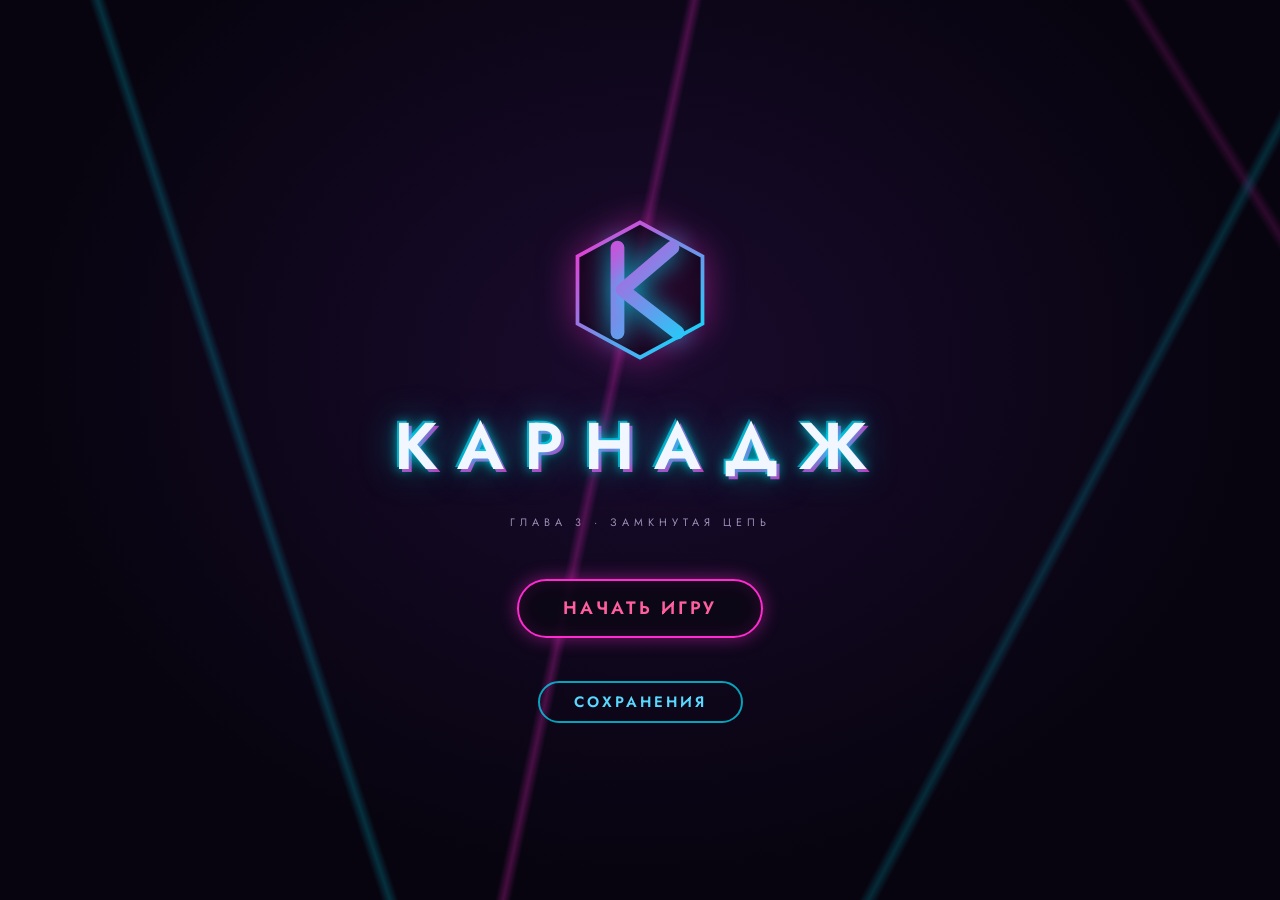
==== index.html @ 5f1c1bfb "Убрать заголовок вкладки и описание Co-Authored-By: Claude Opus 5 <noreply@anthropic.com>" ====
<!DOCTYPE html>
<html>
<head>
<meta charset="utf-8">
<meta content="width=device-width, initial-scale=1" name="viewport">
<style title="Twine CSS">@keyframes appear{0%{opacity:0}to{opacity:1}}@keyframes fade-in-out{0%,to{opacity:0}50%{opacity:1}}@keyframes rumble{25%{top:-0.1em}75%{top:.1em}0%,to{top:0px}}@keyframes shudder{25%{left:.1em}75%{left:-0.1em}0%,to{left:0px}}@keyframes buoy{25%{top:.25em}75%{top:-0.25em}0%,to{top:0px}}@keyframes sway{25%{left:.25em}75%{left:-0.25em}0%,to{left:0px}}@keyframes pulse{0%{transform:scale(0, 0)}20%{transform:scale(1.2, 1.2)}40%{transform:scale(0.9, 0.9)}60%{transform:scale(1.05, 1.05)}80%{transform:scale(0.925, 0.925)}to{transform:scale(1, 1)}}@keyframes zoom-in{0%{transform:scale(0, 0)}to{transform:scale(1, 1)}}@keyframes shudder-in{0%,to{transform:translateX(0em)}5%,25%,45%{transform:translateX(-1em)}15%,35%,55%{transform:translateX(1em)}65%{transform:translateX(-0.6em)}75%{transform:translateX(0.6em)}85%{transform:translateX(-0.2em)}95%{transform:translateX(0.2em)}}@keyframes rumble-in{0%,to{transform:translateY(0em)}5%,25%,45%{transform:translateY(-1em)}15%,35%,55%{transform:translateY(1em)}65%{transform:translateY(-0.6em)}75%{transform:translateY(0.6em)}85%{transform:translateY(-0.2em)}95%{transform:translateY(0.2em)}}@keyframes fidget{0%,8.1%,82.1%,31.1%,38.1%,44.1%,40.1%,47.1%,74.1%,16.1%,27.1%,72.1%,24.1%,95.1%,6.1%,36.1%,20.1%,4.1%,91.1%,14.1%,87.1%,to{left:0px;top:0px}8%,82%,31%,38%,44%{left:-1px}40%,47%,74%,16%,27%{left:1px}72%,24%,95%,6%,36%{top:-1px}20%,4%,91%,14%,87%{top:1px}}@keyframes slide-right{0%{transform:translateX(-100vw)}}@keyframes slide-left{0%{transform:translateX(100vw)}}@keyframes slide-up{0%{transform:translateY(100vh)}}@keyframes slide-down{0%{transform:translateY(-100vh)}}@keyframes fade-right{0%{opacity:0;transform:translateX(-1em)}to{opacity:1}}@keyframes fade-left{0%{opacity:0;transform:translateX(1em)}to{opacity:1}}@keyframes fade-up{0%{opacity:0;transform:translateY(1em)}to{opacity:1}}@keyframes fade-down{0%{opacity:0;transform:translateY(-1em)}to{opacity:1}}@keyframes flicker{0%,29%,31%,63%,65%,77%,79%,86%,88%,91%,93%{opacity:0}30%{opacity:.2}64%{opacity:.4}78%{opacity:.6}87%{opacity:.8}92%,to{opacity:1}}@keyframes blur{0%{filter:blur(2rem);opacity:0}25%{opacity:1}to{filter:blur(0rem);opacity:1}}.dom-debug-mode tw-story,.dom-debug-mode tw-passage,.dom-debug-mode tw-sidebar,.dom-debug-mode tw-include,.dom-debug-mode tw-hook,.dom-debug-mode tw-expression,.dom-debug-mode tw-link,.dom-debug-mode tw-dialog,.dom-debug-mode tw-columns,.dom-debug-mode tw-column,.dom-debug-mode tw-align{outline:1px solid #f5a3da;min-height:32px;display:block !important}.dom-debug-mode tw-story::before,.dom-debug-mode tw-passage::before,.dom-debug-mode tw-sidebar::before,.dom-debug-mode tw-include::before,.dom-debug-mode tw-hook::before,.dom-debug-mode tw-expression::before,.dom-debug-mode tw-link::before,.dom-debug-mode tw-dialog::before,.dom-debug-mode tw-columns::before,.dom-debug-mode tw-column::before,.dom-debug-mode tw-align::before{position:absolute;top:0;left:0;height:16px;background-color:#f5a3da;color:#000;font-size:16px;font-weight:normal;font-style:normal;font-family:monospace;display:inline-block;line-height:100%;white-space:pre;z-index:999997}.dom-debug-mode tw-story:hover,.dom-debug-mode tw-passage:hover,.dom-debug-mode tw-sidebar:hover,.dom-debug-mode tw-include:hover,.dom-debug-mode tw-hook:hover,.dom-debug-mode tw-expression:hover,.dom-debug-mode tw-link:hover,.dom-debug-mode tw-dialog:hover,.dom-debug-mode tw-columns:hover,.dom-debug-mode tw-column:hover,.dom-debug-mode tw-align:hover{outline:1px solid #fc9}.dom-debug-mode tw-story:hover::before,.dom-debug-mode tw-passage:hover::before,.dom-debug-mode tw-sidebar:hover::before,.dom-debug-mode tw-include:hover::before,.dom-debug-mode tw-hook:hover::before,.dom-debug-mode tw-expression:hover::before,.dom-debug-mode tw-link:hover::before,.dom-debug-mode tw-dialog:hover::before,.dom-debug-mode tw-columns:hover::before,.dom-debug-mode tw-column:hover::before,.dom-debug-mode tw-align:hover::before{background-color:#fc9;transition:background-color 1s}.dom-debug-mode tw-passage,.dom-debug-mode tw-include,.dom-debug-mode tw-hook,.dom-debug-mode tw-expression,.dom-debug-mode tw-link,.dom-debug-mode tw-dialog,.dom-debug-mode tw-columns,.dom-debug-mode tw-column,.dom-debug-mode tw-align{padding:1em;margin:0}.dom-debug-mode tw-story::before{content:'<tw-story tags="' attr(tags) '">'}.dom-debug-mode tw-passage::before{top:-16px;content:'<tw-passage tags="' attr(tags) '">'}.dom-debug-mode tw-sidebar::before{top:-16px;content:"<tw-sidebar>"}.dom-debug-mode tw-hook::before{content:'<tw-hook name="' attr(name) '">'}.dom-debug-mode tw-expression::before{content:'<tw-expression name="' attr(name) '">'}.dom-debug-mode tw-link::before{content:'<tw-link name="' attr(name) '">'}.dom-debug-mode tw-dialog::before{content:"<tw-dialog>"}.dom-debug-mode tw-columns::before{content:"<tw-columns>"}.dom-debug-mode tw-column::before{content:"<tw-column>"}.dom-debug-mode tw-align::before{content:"<tw-align>"}.dom-debug-mode tw-include::before{content:'<tw-include type="' attr(type) '" name="' attr(name) '">'}tw-open-button[goto]{display:none}.debug-mode tw-open-button[replay],.debug-mode tw-open-button[goto]{display:inline}.debug-mode tw-expression{display:inline-block !important}.debug-mode tw-expression[type=variable]::after{font-size:.8rem;padding-left:.2rem;padding-right:.2rem;vertical-align:top;content:"$" attr(name)}.debug-mode tw-expression[type=tempVariable]::after{font-size:.8rem;padding-left:.2rem;padding-right:.2rem;vertical-align:top;content:"_" attr(name)}.debug-mode tw-expression[return=boolean]{background-color:rgba(179,179,179,.2)}.debug-mode tw-expression[return=array]{background-color:rgba(255,102,102,.2)}.debug-mode tw-expression[return=dataset]{background-color:rgba(255,128,0,.2)}.debug-mode tw-expression[return=number]{background-color:rgba(255,179,102,.2)}.debug-mode tw-expression[return=datamap]{background-color:rgba(255,255,102,.2)}.debug-mode tw-expression[return=changer]{background-color:rgba(179,255,102,.2)}.debug-mode tw-expression[return=lambda]{background-color:rgba(102,255,102,.2)}.debug-mode tw-expression[return=hookname]{background-color:rgba(102,255,204,.2)}.debug-mode tw-expression[return=string]{background-color:rgba(102,255,255,.2)}.debug-mode tw-expression[return=datatype]{background-color:rgba(102,153,255,.2)}.debug-mode tw-expression[return=gradient],.debug-mode tw-expression[return=colour]{background-color:rgba(204,102,255,.2)}.debug-mode tw-expression[return=instant],.debug-mode tw-expression[return=macro]{background-color:rgba(240,117,199,.2)}.debug-mode tw-expression[return=command]{background-color:rgba(153,153,255,.2)}.debug-mode tw-expression.false{background-color:rgba(255,0,0,.2) !important}.debug-mode tw-expression[type=macro]::before{content:"(" attr(name) ":)";padding:0 .5rem;font-size:1rem;vertical-align:middle;line-height:normal;background-color:inherit;border:1px solid rgba(255,255,255,.5)}.debug-mode tw-expression[title]:not([title=""]){cursor:help}.debug-mode tw-hook{background-color:rgba(0,85,255,.1) !important}.debug-mode tw-hook::before{font-size:.8rem;padding-left:.2rem;padding-right:.2rem;vertical-align:top;content:"["}.debug-mode tw-hook::after{font-size:.8rem;padding-left:.2rem;padding-right:.2rem;vertical-align:top;content:"]"}.debug-mode tw-hook[name]::after{font-size:.8rem;padding-left:.2rem;padding-right:.2rem;vertical-align:top;content:"]<" attr(name) "|"}.debug-mode tw-pseudo-hook{background-color:rgba(255,170,0,.1) !important}.debug-mode tw-collapsed::before{font-size:.8rem;padding-left:.2rem;padding-right:.2rem;vertical-align:top;content:"{"}.debug-mode tw-collapsed::after{font-size:.8rem;padding-left:.2rem;padding-right:.2rem;vertical-align:top;content:"}"}.debug-mode tw-verbatim::before,.debug-mode tw-verbatim::after{font-size:.8rem;padding-left:.2rem;padding-right:.2rem;vertical-align:top;content:"`"}.debug-mode tw-align[style*="text-align: center"]{background:linear-gradient(to right, hsla(14, 100%, 87%, 0) 0%, hsla(14, 100%, 87%, 0.25) 50%, hsla(14, 100%, 87%, 0) 100%)}.debug-mode tw-align[style*="text-align: left"]{background:linear-gradient(to right, hsla(14, 100%, 87%, 0.25) 0%, hsla(14, 100%, 87%, 0) 100%)}.debug-mode tw-align[style*="text-align: right"]{background:linear-gradient(to right, hsla(14, 100%, 87%, 0) 0%, hsla(14, 100%, 87%, 0.25) 100%)}.debug-mode tw-column{background-color:rgba(189,228,255,.2)}.debug-mode tw-enchantment{animation:enchantment .5s infinite;border:1px solid}.debug-mode tw-link::after,.debug-mode tw-broken-link::after{font-size:.8rem;padding-left:.2rem;padding-right:.2rem;vertical-align:top;content:attr(passage-name)}.debug-mode tw-include{background-color:rgba(204,128,51,.1)}.debug-mode tw-include::before{font-size:.8rem;padding-left:.2rem;padding-right:.2rem;vertical-align:top;content:attr(type) ' "' attr(name) '"'}.debug-dialogs tw-backdrop:not(.eval-replay):not(.harlowe-crash){pointer-events:none;opacity:.1}tw-eval-replay tw-eval-code,tw-eval-replay tw-eval-explanation{max-height:20vh;overflow:auto;margin:10px auto}tw-eval-replay tw-eval-code{display:block;font-family:monospace;padding-bottom:1ex;border-bottom:2px solid gray}tw-eval-replay tw-eval-explanation{display:block;text-align:center}tw-eval-replay tw-eval-explanation>code{white-space:pre-wrap}tw-eval-replay tw-eval-explanation>code.from-block{width:40%;display:inline-block;text-align:left;max-height:4em;overflow-wrap:anywhere;overflow-y:scroll}tw-eval-replay tw-eval-explanation>code.from-block~.to-desc{width:calc(40% - 2em);margin-left:2em;display:inline-block}tw-eval-replay tw-eval-explanation>code.from-block+span::after{content:"..."}tw-eval-replay tw-eval-explanation>code.from-inline{text-align:right}tw-eval-replay tw-eval-explanation>:nth-child(2){white-space:pre}tw-eval-replay tw-eval-explanation>.to-desc{text-align:left}tw-eval-replay tw-eval-explanation>table{width:100%;margin-top:1em}tw-eval-replay tw-eval-explanation>table td{white-space:pre-wrap !important;word-wrap:anywhere}tw-eval-replay tw-eval-reason{text-align:center;font-size:80%;font-style:italic;display:block}tw-eval-replay tw-eval-it{text-align:center;font-size:80%;display:block}tw-eval-replay tw-dialog-links{display:-ms-flexbox;display:flex;-ms-flex-pack:distribute;justify-content:space-around}@keyframes enchantment{0%,to{border-color:#ffb366}50%{border-color:#6fc}}tw-debugger{position:fixed;box-sizing:border-box;bottom:0;right:0;z-index:999999;min-width:14em;min-height:1em;padding:0em .5em .5em 1em;font-size:1.25em;font-family:sans-serif;color:#262626;background-color:#fff;border-left:solid #262626 2px;border-top:solid #262626 2px;border-top-left-radius:.5em;opacity:1}tw-debugger.fade-panel:not(:hover){opacity:.33}tw-debugger.theme-dark{color:#d9d9d9;background-color:#000}tw-debugger.theme-dark{border-color:#d9d9d9 rgba(0,0,0,0) rgba(0,0,0,0) #d9d9d9}tw-debugger select{margin-right:1em;width:12em}tw-debugger button,tw-debugger tw-link{border-radius:3px;border:solid #999 1px;margin:auto 4px;color:#262626;background-color:#fff;cursor:pointer}tw-debugger button.enabled,tw-debugger tw-link.enabled{color:#000;background-color:#d9d9d9;box-shadow:inset #999 3px 5px .5em}tw-debugger.theme-dark button,tw-debugger.theme-dark tw-link{color:#d9d9d9;background-color:#000;border-color:#666}tw-debugger.theme-dark button.enabled,tw-debugger.theme-dark tw-link.enabled{color:#e6e6e6;background-color:#424242;box-shadow:inset #666 3px 5px .5em}tw-debugger button{font-size:1em;overflow-x:hidden;text-overflow:ellipsis;white-space:pre}tw-debugger tw-link{font-size:1.25em;border-radius:16px;border-style:solid;border-width:2px;text-align:center;padding:0px 8px;display:block}tw-debugger tw-link:hover{border-color:#262626;color:#262626}tw-debugger.theme-dark tw-link:hover{border-color:#d9d9d9;color:#d9d9d9}tw-debugger tw-dialog{background-color:#fff;color:#000;font-size:1.25em}tw-debugger.theme-dark tw-dialog{background-color:#000;color:#e6e6e6}tw-debugger .panel{display:-ms-flexbox;display:flex;-ms-flex-direction:column;flex-direction:column;position:absolute;bottom:100%;left:-2px;right:0;padding:1em;overflow-y:scroll;overflow-x:hidden;border:inherit;box-sizing:content-box;background-color:#fff;border-bottom:solid #999 2px;border-top-left-radius:.5em;border-bottom-left-radius:.5em;font-size:.8em}tw-debugger .panel:empty,tw-debugger .panel[hidden]{display:none}tw-debugger.theme-dark .panel{background-color:#000;border-bottom-color:#666}tw-debugger .panel-source .panel-row-buttons{width:2rem}tw-debugger .panel-source .source-tags{width:20%;font-style:italic}tw-debugger .panel-row-source td{font-family:monospace;font-size:1rem;white-space:pre-wrap;overflow-wrap:anywhere;max-height:8rem;padding:1rem}tw-debugger .panel-rows{width:100%;overflow-x:scroll}tw-debugger .panel-rows>*{display:table-row}tw-debugger .panel-rows>div:nth-of-type(2n){background-color:#e6e6e6}tw-debugger .panel-tools .panel-rows>*,tw-debugger .panel-options .panel-rows>*{margin-top:.4rem;display:block}tw-debugger.theme-dark .panel-rows>div:nth-of-type(2n){background-color:#212121}tw-debugger .panel-row-buttons{text-align:right}tw-debugger .panel-variables .panel-rows:empty::before{content:"~ No variables ~";font-style:italic;color:#575757;text-align:center}tw-debugger .panel-enchantments .panel-rows:empty::before{content:"~ No enchantments ~";font-style:italic;color:#575757;text-align:center}tw-debugger .panel-errors .panel-rows:empty::before{content:"~ No errors... for now. ~";font-style:italic;color:#575757;text-align:center}tw-debugger .panel-errors .panel-rows:empty+.panel-errors-bottom{display:none}tw-debugger.theme-dark .panel-variables .panel-rows:empty::before,tw-debugger.theme-dark .panel-enchantments .panel-rows:empty::before,tw-debugger.theme-dark .panel-errors .panel-rows:empty::before{color:#a8a8a8}tw-debugger .panel-rows:empty+.panel-variables-bottom{display:none}tw-debugger th[data-col]{text-decoration:underline;cursor:pointer}tw-debugger th[data-col][data-order=asc]::after{content:"↓"}tw-debugger th[data-col][data-order=desc]::after{content:"↑"}tw-debugger .panel-storylets:not(.panel-exclusive) .storylet-exclusive,tw-debugger .panel-storylets:not(.panel-urgent) .storylet-urgent{display:none}tw-debugger .storylet-exclusive,tw-debugger .storylet-urgent,tw-debugger .storylet-open{text-align:center}tw-debugger .panel-variables-bottom{padding-top:5px}tw-debugger .enchantment-row{min-height:1.5em}tw-debugger .variable-path{opacity:.4}tw-debugger .temporary-variable-scope,tw-debugger .enchantment-local{font-family:sans-serif;font-weight:normal;opacity:.8;font-size:.75em}tw-debugger .temporary-variable-scope:not(:empty)::before,tw-debugger .enchantment-local:not(:empty)::before{content:" in "}tw-debugger .variable-name,tw-debugger .enchantment-name{font-family:monospace;font-weight:bold}tw-debugger .variable-type{color:#575757;font-weight:normal;text-overflow:ellipsis;overflow:hidden;max-width:10em}tw-debugger.theme-dark .variable-type{color:#a8a8a8}tw-debugger .error-row{display:table-row;background-color:rgba(230,101,204,.3)}tw-debugger .error-row:nth-of-type(2n){background-color:rgba(237,145,219,.3)}tw-debugger .error-row>*{display:table-cell;padding:.25em .5em}tw-debugger .error-row .error-message[title]:not([title=""]){cursor:help}tw-debugger .error-row .error-passage{color:#575757}tw-debugger.theme-dark .error-row .error-passage{color:#a8a8a8}tw-debugger .storylet-row{background-color:rgba(193,240,225,.3)}tw-debugger .storylet-row:nth-child(2n){background-color:rgba(152,231,204,.3)}tw-debugger .storylet-row.storylet-closed{font-style:italic;background-color:#fff}tw-debugger .storylet-row.storylet-closed:nth-child(2n){background-color:#e6e6e6}tw-debugger .storylet-row.storylet-closed>:not(.storylet-lambda){opacity:.6}.storylet-error tw-debugger .storylet-row{background-color:rgba(230,101,204,.3)}.storylet-error tw-debugger .storylet-row:nth-child(2n){background-color:rgba(237,145,219,.3)}tw-debugger .storylet-row .storylet-name,tw-debugger .storylet-row .storylet-value{display:inline-block;width:50%}tw-debugger .storylet-row .storylet-lambda{font-family:monospace;font-size:1rem;white-space:pre-wrap;overflow-wrap:anywhere}tw-debugger.theme-dark .storylet-row.storylet-closed{background-color:#000}tw-debugger.theme-dark .storylet-row.storylet-closed:nth-child(2n){background-color:#212121}tw-debugger .tabs{padding-bottom:.5em}tw-debugger .tab{border-radius:0px 0px .5em .5em;border-top:none;top:-2px}tw-debugger .resizer-h{position:absolute;height:14em;border-left:2px solid #999;border-right:2px solid #999;top:10px;left:4px;width:8px;cursor:ew-resize}tw-debugger.theme-dark .resizer-h{border-color:rgba(0,0,0,0) #666}tw-debugger .resizer-v{position:absolute;height:8px;border-top:2px solid #999;border-bottom:2px solid #999;margin-bottom:4px;top:4px;left:10px;width:95%;cursor:ns-resize;box-sizing:border-box}tw-debugger.theme-dark .resizer-v{border-color:#666 rgba(0,0,0,0)}tw-debugger mark{color:inherit;background-color:rgba(101,230,230,.3) !important}tw-dialog{z-index:999997;border:#fff solid 2px;padding:2em;color:#fff;background-color:#000;display:block}@media(min-width: 576px){tw-dialog{max-width:50vw}}tw-dialog input[type=text]{font-size:inherit;width:100%;border:solid #fff !important}tw-dialog-links{text-align:right;display:-ms-flexbox;display:flex;-ms-flex-pack:end;justify-content:flex-end}tw-backdrop{z-index:999996;position:fixed;top:0;left:0;right:0;bottom:0;background-color:rgba(0,0,0,.8);display:-ms-flexbox;display:flex;-ms-flex-align:center;align-items:center;-ms-flex-pack:center;justify-content:center}tw-backdrop~tw-backdrop{display:none}tw-link,.enchantment-link{cursor:pointer;color:#4169e1;font-weight:bold;text-decoration:none;transition:color .2s ease-in-out}tw-passage [style^=color] tw-link:not(:hover),tw-passage [style*=" color"] tw-link:not(:hover),tw-passage [style^=color][hover=true] tw-link:hover,tw-passage [style*=" color"][hover=true] tw-link:hover,tw-passage [style^=color] .enchantment-link:not(:hover),tw-passage [style*=" color"] .enchantment-link:not(:hover),tw-passage [style^=color][hover=true] .enchantment-link:hover,tw-passage [style*=" color"][hover=true] .enchantment-link:hover{color:inherit}tw-link:hover,.enchantment-link:hover{color:#00bfff}tw-link:active,.enchantment-link:active{color:#dd4b39}.visited{color:#6941e1}tw-passage [style^=color] .visited:not(:hover),tw-passage [style*=" color"] .visited:not(:hover),tw-passage [style^=color][hover=true] .visited:hover,tw-passage [style*=" color"][hover=true] .visited:hover{color:inherit}.visited:hover{color:#e3e}tw-broken-link{color:#933;border-bottom:2px solid #933;cursor:not-allowed}tw-passage [style^=color] tw-broken-link:not(:hover),tw-passage [style*=" color"] tw-broken-link:not(:hover),tw-passage [style^=color][hover=true] tw-broken-link:hover,tw-passage [style*=" color"][hover=true] tw-broken-link:hover{color:inherit}tw-link.enchantment-mouseover,.link.enchantment-mouseover,tw-expression.enchantment-mouseover>tw-link{color:inherit;font-weight:inherit;transition:none;cursor:inherit;border-bottom:2px dashed #999}tw-link.enchantment-mouseover:hover,tw-link.enchantment-mouseover:active,.link.enchantment-mouseover:hover,.link.enchantment-mouseover:active,tw-expression.enchantment-mouseover>tw-link:hover,tw-expression.enchantment-mouseover>tw-link:active{color:inherit}tw-link.enchantment-mouseover.enchantment-button,.link.enchantment-mouseover.enchantment-button,tw-expression.enchantment-mouseover>tw-link.enchantment-button{border-style:dashed}tw-link.enchantment-mouseout,.link.enchantment-mouseout,tw-expression.enchantment-mouseout>tw-link{color:inherit;font-weight:inherit;transition:none;cursor:inherit;border:rgba(64,149,191,.6) 1px solid;border-radius:.2em}tw-link.enchantment-mouseout:hover,tw-link.enchantment-mouseout:active,.link.enchantment-mouseout:hover,.link.enchantment-mouseout:active,tw-expression.enchantment-mouseout>tw-link:hover,tw-expression.enchantment-mouseout>tw-link:active{color:inherit}tw-link.enchantment-mouseout:hover,.link.enchantment-mouseout:hover,tw-expression.enchantment-mouseout>tw-link:hover{background-color:rgba(175,197,207,.75);border:rgba(0,0,0,0) 1px solid}tw-link.enchantment-dblclick,.link.enchantment-dblclick,tw-expression.enchantment-dblclick>tw-link{color:inherit;font-weight:inherit;transition:none;cursor:inherit;cursor:pointer;border:2px solid #999;border-radius:0}tw-link.enchantment-dblclick:hover,tw-link.enchantment-dblclick:active,.link.enchantment-dblclick:hover,.link.enchantment-dblclick:active,tw-expression.enchantment-dblclick>tw-link:hover,tw-expression.enchantment-dblclick>tw-link:active{color:inherit}tw-link.enchantment-dblclick:active,.link.enchantment-dblclick:active,tw-expression.enchantment-dblclick>tw-link:active{background-color:#999}tw-link.enchantment-button,.link.enchantment-button,.enchantment-button:not(.link) tw-link,.enchantment-button:not(.link) .link{border-radius:16px;border-style:solid;border-width:2px;text-align:center;padding:0px 8px;display:block}.enchantment-button{display:block}.enchantment-clickblock{cursor:pointer;width:100%;height:100%;display:block}.enchantment-clickblock>:not(tw-enchantment)::after{content:"";width:100%;height:100%;top:0;left:0;display:block;box-sizing:border-box;position:absolute;pointer-events:none;color:rgba(65,105,225,.5);transition:color .2s ease-in-out}.enchantment-clickblock>:not(tw-enchantment):hover::after{color:rgba(0,191,255,.5)}.enchantment-clickblock>:not(tw-enchantment):active::after{color:rgba(222,78,59,.5)}.enchantment-clickblock>:not(tw-enchantment)::after{box-shadow:inset 0 0 0 .5vmax}.enchantment-clickblock>tw-passage::after,.enchantment-clickblock>tw-sidebar::after{box-shadow:0 0 0 .5vmax}.enchantment-mouseoverblock>:not(tw-enchantment)::after{content:"";width:100%;height:100%;top:0;left:0;display:block;box-sizing:border-box;position:absolute;pointer-events:none;border:2px dashed #999}.enchantment-mouseoutblock>:not(tw-enchantment)::after{content:"";width:100%;height:100%;top:0;left:0;display:block;box-sizing:border-box;position:absolute;pointer-events:none;border:rgba(64,149,191,.6) 2px solid}.enchantment-mouseoutblock:hover>:not(tw-enchantment)::after{content:"";width:100%;height:100%;top:0;left:0;display:block;box-sizing:border-box;position:absolute;pointer-events:none;background-color:rgba(175,197,207,.75);border:rgba(0,0,0,0) 2px solid;border-radius:.2em}.enchantment-dblclickblock>:not(tw-enchantment)::after{content:"";width:100%;height:100%;top:0;left:0;display:block;box-sizing:border-box;position:absolute;pointer-events:none;cursor:pointer;border:2px solid #999}tw-dialog-links{padding-top:1.5em}tw-dialog-links tw-link{border-radius:16px;border-style:solid;border-width:2px;text-align:center;padding:0px 8px;display:block;display:inline-block}html{margin:0;height:100%;overflow-x:hidden}*,:before,:after{position:relative;box-sizing:inherit}body{margin:0;height:100%}tw-storydata{display:none}tw-story{display:-ms-flexbox;display:flex;-ms-flex-direction:column;flex-direction:column;font:100% Georgia,serif;box-sizing:border-box;width:100%;min-height:100%;font-size:1.5em;line-height:1.5em;padding:5% 5%;overflow:hidden;background-color:#000;color:#fff}tw-story [style*=content-box] *{box-sizing:border-box}@media(min-width: 576px){tw-story{padding:5% 20%}}tw-story tw-consecutive-br{display:block;height:1.6ex;visibility:hidden}tw-story select{background-color:rgba(0,0,0,0);font:inherit;border-style:solid;padding:2px}tw-story select:not([disabled]){color:inherit}tw-story textarea{resize:none;background-color:rgba(0,0,0,0);font:inherit;color:inherit;border-style:none;padding:2px}tw-story input[type=text]{background-color:rgba(0,0,0,0);font:inherit;color:inherit;border-style:none}tw-story input[type=checkbox]{transform:scale(1.5);margin:0 .5em .5em .5em;vertical-align:middle}tw-story tw-noscript{animation:appear .8s}tw-passage{display:block}tw-sidebar{text-align:center;display:-ms-flexbox;display:flex;-ms-flex-pack:justify;justify-content:space-between}@media(min-width: 576px){tw-sidebar{left:-5em;width:3em;position:absolute;-ms-flex-direction:column;flex-direction:column}tw-enchantment[style*=width]>tw-sidebar{width:inherit}}tw-icon{display:inline-block;margin:.5em 0;font-size:66px;font-family:"Verdana",sans-serif}tw-icon[alt]{opacity:.2;cursor:pointer}tw-icon[alt]:hover{opacity:.4}tw-icon[data-label]::after{font-weight:bold;content:attr(data-label);font-size:20px;bottom:-20px;left:-50%;white-space:nowrap}tw-meter{display:block}tw-hook:empty,tw-expression:empty{display:none}tw-error{display:inline-block;border-radius:.2em;padding:.2em;font-size:1rem;cursor:help;white-space:pre-wrap}tw-error.error{background-color:rgba(223,58,190,.6);color:#fff}tw-error.warning{background-color:rgba(223,140,58,.6);color:#fff;display:none}.debug-mode tw-error.warning{display:inline}tw-error-explanation{display:block;font-size:.8rem;line-height:1rem}tw-open-button,tw-folddown{cursor:pointer;line-height:0em;border-radius:4px;border:1px solid rgba(255,255,255,.5);font-size:.8rem;margin:0 .2rem;padding:3px;white-space:pre}tw-folddown::after{content:"▶"}tw-folddown.open::after{content:"▼"}tw-open-button[replay]{display:none}tw-error tw-open-button,tw-eval-replay tw-open-button{display:inline !important}tw-open-button::after{content:attr(label)}tw-notifier{border-radius:.2em;padding:.2em;font-size:1rem;background-color:rgba(223,182,58,.4);display:none}.debug-mode tw-notifier{display:inline}tw-notifier::before{content:attr(message)}tw-colour{border:1px solid #000;display:inline-block;width:1em;height:1em}tw-enchantment:empty{display:none}h1{font-size:3em}h2{font-size:2.25em}h3{font-size:1.75em}h1,h2,h3,h4,h5,h6{line-height:1em;margin:.3em 0 .6em 0}pre{font-size:1rem;line-height:initial}small{font-size:70%}big{font-size:120%}mark{color:rgba(0,0,0,.6);background-color:#ff9}ins{color:rgba(0,0,0,.6);background-color:rgba(255,242,204,.5);border-radius:.5em;box-shadow:0em 0em .2em #ffe699;text-decoration:none}center{text-align:center;margin:0 auto;width:60%}blink{text-decoration:none;animation:fade-in-out 1s steps(1, end) infinite alternate}tw-align{display:block}tw-columns{display:-ms-flexbox;display:flex;-ms-flex-direction:row;flex-direction:row;-ms-flex-pack:justify;justify-content:space-between}.transition-in{animation:appear 0ms step-start}.transition-out{animation:appear 0ms step-end}[data-t8n^=dissolve].transition-in,[data-t8n=fade].transition-in{animation:appear .8s}[data-t8n^=dissolve].transition-out,[data-t8n=fade].transition-out{animation:appear .8s reverse}[data-t8n^=shudder].transition-in{display:inline-block !important;animation:shudder-in .8s}[data-t8n^=shudder].transition-out{display:inline-block !important;animation:shudder-in .8s reverse}[data-t8n^=rumble].transition-in{display:inline-block !important;animation:rumble-in .8s}[data-t8n^=rumble].transition-out{display:inline-block !important;animation:rumble-in .8s reverse}[data-t8n^=pulse].transition-in{animation:pulse .8s;display:inline-block !important}[data-t8n^=pulse].transition-out{animation:pulse .8s reverse;display:inline-block !important}[data-t8n^=zoom].transition-in{animation:zoom-in .8s;display:inline-block !important}[data-t8n^=zoom].transition-out{animation:zoom-in .8s reverse;display:inline-block !important}[data-t8n^=blur].transition-in{animation:blur .8s;display:inline-block !important}[data-t8n^=blur].transition-out{animation:blur .8s reverse;display:inline-block !important}[data-t8n^=slideleft].transition-in{animation:slide-left .8s;display:inline-block !important}[data-t8n^=slideleft].transition-out{animation:slide-right .8s reverse;display:inline-block !important}[data-t8n^=slideright].transition-in{animation:slide-right .8s;display:inline-block !important}[data-t8n^=slideright].transition-out{animation:slide-left .8s reverse;display:inline-block !important}[data-t8n^=slideup].transition-in{animation:slide-up .8s;display:inline-block !important}[data-t8n^=slideup].transition-out{animation:slide-down .8s reverse;display:inline-block !important}[data-t8n^=slidedown].transition-in{animation:slide-down .8s;display:inline-block !important}[data-t8n^=slidedown].transition-out{animation:slide-up .8s reverse;display:inline-block !important}[data-t8n^=fadeleft].transition-in{animation:fade-left .8s;display:inline-block !important}[data-t8n^=fadeleft].transition-out{animation:fade-right .8s reverse;display:inline-block !important}[data-t8n^=faderight].transition-in{animation:fade-right .8s;display:inline-block !important}[data-t8n^=faderight].transition-out{animation:fade-left .8s reverse;display:inline-block !important}[data-t8n^=fadeup].transition-in{animation:fade-up .8s;display:inline-block !important}[data-t8n^=fadeup].transition-out{animation:fade-down .8s reverse;display:inline-block !important}[data-t8n^=fadedown].transition-in{animation:fade-down .8s;display:inline-block !important}[data-t8n^=fadedown].transition-out{animation:fade-up .8s reverse;display:inline-block !important}[data-t8n^=flicker].transition-in{animation:flicker .8s}[data-t8n^=flicker].transition-out{animation:flicker .8s reverse}
</style>
<link rel="icon" type="image/svg+xml" href="data:image/svg+xml,%3Csvg%20xmlns%3D%22http%3A//www.w3.org/2000/svg%22%20viewBox%3D%220%200%2064%2064%22%3E%3Cdefs%3E%3ClinearGradient%20id%3D%22g%22%20x1%3D%220%22%20y1%3D%220%22%20x2%3D%221%22%20y2%3D%221%22%3E%3Cstop%20offset%3D%220%22%20stop-color%3D%22%23ff2bd0%22/%3E%3Cstop%20offset%3D%221%22%20stop-color%3D%22%2300e5ff%22/%3E%3C/linearGradient%3E%3C/defs%3E%3Crect%20width%3D%2264%22%20height%3D%2264%22%20rx%3D%2214%22%20fill%3D%22%230c0716%22/%3E%3Cpath%20d%3D%22M20%2013%20L20%2051%22%20stroke%3D%22url(%23g)%22%20stroke-width%3D%227%22%20stroke-linecap%3D%22round%22/%3E%3Cpath%20d%3D%22M44%2013%20L22%2032%20L46%2051%22%20fill%3D%22none%22%20stroke%3D%22url(%23g)%22%20stroke-width%3D%227%22%20stroke-linecap%3D%22round%22%20stroke-linejoin%3D%22round%22/%3E%3C/svg%3E">
<meta name="theme-color" content="#0c0716">
<script>/* kvFreshStart: Harlowe запоминает сессию и при перезагрузке возвращает игрока туда же, из-за чего главное меню больше не показывалось. Стираем сессию до старта движка — вход на сайт всегда начинается с меню, а продолжить можно через сохранения. */
try { for (var i = sessionStorage.length - 1; i >= 0; i--) { var k = sessionStorage.key(i); if (k && k.indexOf("Saved Session") !== -1) sessionStorage.removeItem(k); } } catch (e) {}
</script>
</head>
<body>
<tw-story><noscript><tw-noscript>JavaScript needs to be enabled to play Карнадж.</tw-noscript></noscript></tw-story>
<tw-storydata name="Карнадж" startnode="52" creator="Twine" creator-version="2.11.1" format="Harlowe" format-version="3.3.9" ifid="279AC612-6FED-4A02-B77F-38A140D30785" options="" tags="" zoom="0.6" hidden><style role="stylesheet" id="twine-user-stylesheet" type="text/twine-css">/* ===== Стили движка Harlowe (из <style title="Twine CSS">) ===== */
@keyframes appear{0%{opacity:0}to{opacity:1}}@keyframes fade-in-out{0%,to{opacity:0}50%{opacity:1}}@keyframes rumble{25%{top:-0.1em}75%{top:.1em}0%,to{top:0px}}@keyframes shudder{25%{left:.1em}75%{left:-0.1em}0%,to{left:0px}}@keyframes buoy{25%{top:.25em}75%{top:-0.25em}0%,to{top:0px}}@keyframes sway{25%{left:.25em}75%{left:-0.25em}0%,to{left:0px}}@keyframes pulse{0%{transform:scale(0, 0)}20%{transform:scale(1.2, 1.2)}40%{transform:scale(0.9, 0.9)}60%{transform:scale(1.05, 1.05)}80%{transform:scale(0.925, 0.925)}to{transform:scale(1, 1)}}@keyframes zoom-in{0%{transform:scale(0, 0)}to{transform:scale(1, 1)}}@keyframes shudder-in{0%,to{transform:translateX(0em)}5%,25%,45%{transform:translateX(-1em)}15%,35%,55%{transform:translateX(1em)}65%{transform:translateX(-0.6em)}75%{transform:translateX(0.6em)}85%{transform:translateX(-0.2em)}95%{transform:translateX(0.2em)}}@keyframes rumble-in{0%,to{transform:translateY(0em)}5%,25%,45%{transform:translateY(-1em)}15%,35%,55%{transform:translateY(1em)}65%{transform:translateY(-0.6em)}75%{transform:translateY(0.6em)}85%{transform:translateY(-0.2em)}95%{transform:translateY(0.2em)}}@keyframes fidget{0%,8.1%,82.1%,31.1%,38.1%,44.1%,40.1%,47.1%,74.1%,16.1%,27.1%,72.1%,24.1%,95.1%,6.1%,36.1%,20.1%,4.1%,91.1%,14.1%,87.1%,to{left:0px;top:0px}8%,82%,31%,38%,44%{left:-1px}40%,47%,74%,16%,27%{left:1px}72%,24%,95%,6%,36%{top:-1px}20%,4%,91%,14%,87%{top:1px}}@keyframes slide-right{0%{transform:translateX(-100vw)}}@keyframes slide-left{0%{transform:translateX(100vw)}}@keyframes slide-up{0%{transform:translateY(100vh)}}@keyframes slide-down{0%{transform:translateY(-100vh)}}@keyframes fade-right{0%{opacity:0;transform:translateX(-1em)}to{opacity:1}}@keyframes fade-left{0%{opacity:0;transform:translateX(1em)}to{opacity:1}}@keyframes fade-up{0%{opacity:0;transform:translateY(1em)}to{opacity:1}}@keyframes fade-down{0%{opacity:0;transform:translateY(-1em)}to{opacity:1}}@keyframes flicker{0%,29%,31%,63%,65%,77%,79%,86%,88%,91%,93%{opacity:0}30%{opacity:.2}64%{opacity:.4}78%{opacity:.6}87%{opacity:.8}92%,to{opacity:1}}@keyframes blur{0%{filter:blur(2rem);opacity:0}25%{opacity:1}to{filter:blur(0rem);opacity:1}}.dom-debug-mode tw-story,.dom-debug-mode tw-passage,.dom-debug-mode tw-sidebar,.dom-debug-mode tw-include,.dom-debug-mode tw-hook,.dom-debug-mode tw-expression,.dom-debug-mode tw-link,.dom-debug-mode tw-dialog,.dom-debug-mode tw-columns,.dom-debug-mode tw-column,.dom-debug-mode tw-align{outline:1px solid #f5a3da;min-height:32px;display:block !important}.dom-debug-mode tw-story::before,.dom-debug-mode tw-passage::before,.dom-debug-mode tw-sidebar::before,.dom-debug-mode tw-include::before,.dom-debug-mode tw-hook::before,.dom-debug-mode tw-expression::before,.dom-debug-mode tw-link::before,.dom-debug-mode tw-dialog::before,.dom-debug-mode tw-columns::before,.dom-debug-mode tw-column::before,.dom-debug-mode tw-align::before{position:absolute;top:0;left:0;height:16px;background-color:#f5a3da;color:#000;font-size:16px;font-weight:normal;font-style:normal;font-family:monospace;display:inline-block;line-height:100%;white-space:pre;z-index:999997}.dom-debug-mode tw-story:hover,.dom-debug-mode tw-passage:hover,.dom-debug-mode tw-sidebar:hover,.dom-debug-mode tw-include:hover,.dom-debug-mode tw-hook:hover,.dom-debug-mode tw-expression:hover,.dom-debug-mode tw-link:hover,.dom-debug-mode tw-dialog:hover,.dom-debug-mode tw-columns:hover,.dom-debug-mode tw-column:hover,.dom-debug-mode tw-align:hover{outline:1px solid #fc9}.dom-debug-mode tw-story:hover::before,.dom-debug-mode tw-passage:hover::before,.dom-debug-mode tw-sidebar:hover::before,.dom-debug-mode tw-include:hover::before,.dom-debug-mode tw-hook:hover::before,.dom-debug-mode tw-expression:hover::before,.dom-debug-mode tw-link:hover::before,.dom-debug-mode tw-dialog:hover::before,.dom-debug-mode tw-columns:hover::before,.dom-debug-mode tw-column:hover::before,.dom-debug-mode tw-align:hover::before{background-color:#fc9;transition:background-color 1s}.dom-debug-mode tw-passage,.dom-debug-mode tw-include,.dom-debug-mode tw-hook,.dom-debug-mode tw-expression,.dom-debug-mode tw-link,.dom-debug-mode tw-dialog,.dom-debug-mode tw-columns,.dom-debug-mode tw-column,.dom-debug-mode tw-align{padding:1em;margin:0}.dom-debug-mode tw-story::before{content:'<tw-story tags="' attr(tags) '">'}.dom-debug-mode tw-passage::before{top:-16px;content:'<tw-passage tags="' attr(tags) '">'}.dom-debug-mode tw-sidebar::before{top:-16px;content:"<tw-sidebar>"}.dom-debug-mode tw-hook::before{content:'<tw-hook name="' attr(name) '">'}.dom-debug-mode tw-expression::before{content:'<tw-expression name="' attr(name) '">'}.dom-debug-mode tw-link::before{content:'<tw-link name="' attr(name) '">'}.dom-debug-mode tw-dialog::before{content:"<tw-dialog>"}.dom-debug-mode tw-columns::before{content:"<tw-columns>"}.dom-debug-mode tw-column::before{content:"<tw-column>"}.dom-debug-mode tw-align::before{content:"<tw-align>"}.dom-debug-mode tw-include::before{content:'<tw-include type="' attr(type) '" name="' attr(name) '">'}tw-open-button[goto]{display:none}.debug-mode tw-open-button[replay],.debug-mode tw-open-button[goto]{display:inline}.debug-mode tw-expression{display:inline-block !important}.debug-mode tw-expression[type=variable]::after{font-size:.8rem;padding-left:.2rem;padding-right:.2rem;vertical-align:top;content:"$" attr(name)}.debug-mode tw-expression[type=tempVariable]::after{font-size:.8rem;padding-left:.2rem;padding-right:.2rem;vertical-align:top;content:"_" attr(name)}.debug-mode tw-expression[return=boolean]{background-color:rgba(179,179,179,.2)}.debug-mode tw-expression[return=array]{background-color:rgba(255,102,102,.2)}.debug-mode tw-expression[return=dataset]{background-color:rgba(255,128,0,.2)}.debug-mode tw-expression[return=number]{background-color:rgba(255,179,102,.2)}.debug-mode tw-expression[return=datamap]{background-color:rgba(255,255,102,.2)}.debug-mode tw-expression[return=changer]{background-color:rgba(179,255,102,.2)}.debug-mode tw-expression[return=lambda]{background-color:rgba(102,255,102,.2)}.debug-mode tw-expression[return=hookname]{background-color:rgba(102,255,204,.2)}.debug-mode tw-expression[return=string]{background-color:rgba(102,255,255,.2)}.debug-mode tw-expression[return=datatype]{background-color:rgba(102,153,255,.2)}.debug-mode tw-expression[return=gradient],.debug-mode tw-expression[return=colour]{background-color:rgba(204,102,255,.2)}.debug-mode tw-expression[return=instant],.debug-mode tw-expression[return=macro]{background-color:rgba(240,117,199,.2)}.debug-mode tw-expression[return=command]{background-color:rgba(153,153,255,.2)}.debug-mode tw-expression.false{background-color:rgba(255,0,0,.2) !important}.debug-mode tw-expression[type=macro]::before{content:"(" attr(name) ":)";padding:0 .5rem;font-size:1rem;vertical-align:middle;line-height:normal;background-color:inherit;border:1px solid rgba(255,255,255,.5)}.debug-mode tw-expression[title]:not([title=""]){cursor:help}.debug-mode tw-hook{background-color:rgba(0,85,255,.1) !important}.debug-mode tw-hook::before{font-size:.8rem;padding-left:.2rem;padding-right:.2rem;vertical-align:top;content:"["}.debug-mode tw-hook::after{font-size:.8rem;padding-left:.2rem;padding-right:.2rem;vertical-align:top;content:"]"}.debug-mode tw-hook[name]::after{font-size:.8rem;padding-left:.2rem;padding-right:.2rem;vertical-align:top;content:"]<" attr(name) "|"}.debug-mode tw-pseudo-hook{background-color:rgba(255,170,0,.1) !important}.debug-mode tw-collapsed::before{font-size:.8rem;padding-left:.2rem;padding-right:.2rem;vertical-align:top;content:"{"}.debug-mode tw-collapsed::after{font-size:.8rem;padding-left:.2rem;padding-right:.2rem;vertical-align:top;content:"}"}.debug-mode tw-verbatim::before,.debug-mode tw-verbatim::after{font-size:.8rem;padding-left:.2rem;padding-right:.2rem;vertical-align:top;content:"`"}.debug-mode tw-align[style*="text-align: center"]{background:linear-gradient(to right, hsla(14, 100%, 87%, 0) 0%, hsla(14, 100%, 87%, 0.25) 50%, hsla(14, 100%, 87%, 0) 100%)}.debug-mode tw-align[style*="text-align: left"]{background:linear-gradient(to right, hsla(14, 100%, 87%, 0.25) 0%, hsla(14, 100%, 87%, 0) 100%)}.debug-mode tw-align[style*="text-align: right"]{background:linear-gradient(to right, hsla(14, 100%, 87%, 0) 0%, hsla(14, 100%, 87%, 0.25) 100%)}.debug-mode tw-column{background-color:rgba(189,228,255,.2)}.debug-mode tw-enchantment{animation:enchantment .5s infinite;border:1px solid}.debug-mode tw-link::after,.debug-mode tw-broken-link::after{font-size:.8rem;padding-left:.2rem;padding-right:.2rem;vertical-align:top;content:attr(passage-name)}.debug-mode tw-include{background-color:rgba(204,128,51,.1)}.debug-mode tw-include::before{font-size:.8rem;padding-left:.2rem;padding-right:.2rem;vertical-align:top;content:attr(type) ' "' attr(name) '"'}.debug-dialogs tw-backdrop:not(.eval-replay):not(.harlowe-crash){pointer-events:none;opacity:.1}tw-eval-replay tw-eval-code,tw-eval-replay tw-eval-explanation{max-height:20vh;overflow:auto;margin:10px auto}tw-eval-replay tw-eval-code{display:block;font-family:monospace;padding-bottom:1ex;border-bottom:2px solid gray}tw-eval-replay tw-eval-explanation{display:block;text-align:center}tw-eval-replay tw-eval-explanation>code{white-space:pre-wrap}tw-eval-replay tw-eval-explanation>code.from-block{width:40%;display:inline-block;text-align:left;max-height:4em;overflow-wrap:anywhere;overflow-y:scroll}tw-eval-replay tw-eval-explanation>code.from-block~.to-desc{width:calc(40% - 2em);margin-left:2em;display:inline-block}tw-eval-replay tw-eval-explanation>code.from-block+span::after{content:"..."}tw-eval-replay tw-eval-explanation>code.from-inline{text-align:right}tw-eval-replay tw-eval-explanation>:nth-child(2){white-space:pre}tw-eval-replay tw-eval-explanation>.to-desc{text-align:left}tw-eval-replay tw-eval-explanation>table{width:100%;margin-top:1em}tw-eval-replay tw-eval-explanation>table td{white-space:pre-wrap !important;word-wrap:anywhere}tw-eval-replay tw-eval-reason{text-align:center;font-size:80%;font-style:italic;display:block}tw-eval-replay tw-eval-it{text-align:center;font-size:80%;display:block}tw-eval-replay tw-dialog-links{display:-ms-flexbox;display:flex;-ms-flex-pack:distribute;justify-content:space-around}@keyframes enchantment{0%,to{border-color:#ffb366}50%{border-color:#6fc}}tw-debugger{position:fixed;box-sizing:border-box;bottom:0;right:0;z-index:999999;min-width:14em;min-height:1em;padding:0em .5em .5em 1em;font-size:1.25em;font-family:sans-serif;color:#262626;background-color:#fff;border-left:solid #262626 2px;border-top:solid #262626 2px;border-top-left-radius:.5em;opacity:1}tw-debugger.fade-panel:not(:hover){opacity:.33}tw-debugger.theme-dark{color:#d9d9d9;background-color:#000}tw-debugger.theme-dark{border-color:#d9d9d9 rgba(0,0,0,0) rgba(0,0,0,0) #d9d9d9}tw-debugger select{margin-right:1em;width:12em}tw-debugger button,tw-debugger tw-link{border-radius:3px;border:solid #999 1px;margin:auto 4px;color:#262626;background-color:#fff;cursor:pointer}tw-debugger button.enabled,tw-debugger tw-link.enabled{color:#000;background-color:#d9d9d9;box-shadow:inset #999 3px 5px .5em}tw-debugger.theme-dark button,tw-debugger.theme-dark tw-link{color:#d9d9d9;background-color:#000;border-color:#666}tw-debugger.theme-dark button.enabled,tw-debugger.theme-dark tw-link.enabled{color:#e6e6e6;background-color:#424242;box-shadow:inset #666 3px 5px .5em}tw-debugger button{font-size:1em;overflow-x:hidden;text-overflow:ellipsis;white-space:pre}tw-debugger tw-link{font-size:1.25em;border-radius:16px;border-style:solid;border-width:2px;text-align:center;padding:0px 8px;display:block}tw-debugger tw-link:hover{border-color:#262626;color:#262626}tw-debugger.theme-dark tw-link:hover{border-color:#d9d9d9;color:#d9d9d9}tw-debugger tw-dialog{background-color:#fff;color:#000;font-size:1.25em}tw-debugger.theme-dark tw-dialog{background-color:#000;color:#e6e6e6}tw-debugger .panel{display:-ms-flexbox;display:flex;-ms-flex-direction:column;flex-direction:column;position:absolute;bottom:100%;left:-2px;right:0;padding:1em;overflow-y:scroll;overflow-x:hidden;border:inherit;box-sizing:content-box;background-color:#fff;border-bottom:solid #999 2px;border-top-left-radius:.5em;border-bottom-left-radius:.5em;font-size:.8em}tw-debugger .panel:empty,tw-debugger .panel[hidden]{display:none}tw-debugger.theme-dark .panel{background-color:#000;border-bottom-color:#666}tw-debugger .panel-source .panel-row-buttons{width:2rem}tw-debugger .panel-source .source-tags{width:20%;font-style:italic}tw-debugger .panel-row-source td{font-family:monospace;font-size:1rem;white-space:pre-wrap;overflow-wrap:anywhere;max-height:8rem;padding:1rem}tw-debugger .panel-rows{width:100%;overflow-x:scroll}tw-debugger .panel-rows>*{display:table-row}tw-debugger .panel-rows>div:nth-of-type(2n){background-color:#e6e6e6}tw-debugger .panel-tools .panel-rows>*,tw-debugger .panel-options .panel-rows>*{margin-top:.4rem;display:block}tw-debugger.theme-dark .panel-rows>div:nth-of-type(2n){background-color:#212121}tw-debugger .panel-row-buttons{text-align:right}tw-debugger .panel-variables .panel-rows:empty::before{content:"~ No variables ~";font-style:italic;color:#575757;text-align:center}tw-debugger .panel-enchantments .panel-rows:empty::before{content:"~ No enchantments ~";font-style:italic;color:#575757;text-align:center}tw-debugger .panel-errors .panel-rows:empty::before{content:"~ No errors... for now. ~";font-style:italic;color:#575757;text-align:center}tw-debugger .panel-errors .panel-rows:empty+.panel-errors-bottom{display:none}tw-debugger.theme-dark .panel-variables .panel-rows:empty::before,tw-debugger.theme-dark .panel-enchantments .panel-rows:empty::before,tw-debugger.theme-dark .panel-errors .panel-rows:empty::before{color:#a8a8a8}tw-debugger .panel-rows:empty+.panel-variables-bottom{display:none}tw-debugger th[data-col]{text-decoration:underline;cursor:pointer}tw-debugger th[data-col][data-order=asc]::after{content:"↓"}tw-debugger th[data-col][data-order=desc]::after{content:"↑"}tw-debugger .panel-storylets:not(.panel-exclusive) .storylet-exclusive,tw-debugger .panel-storylets:not(.panel-urgent) .storylet-urgent{display:none}tw-debugger .storylet-exclusive,tw-debugger .storylet-urgent,tw-debugger .storylet-open{text-align:center}tw-debugger .panel-variables-bottom{padding-top:5px}tw-debugger .enchantment-row{min-height:1.5em}tw-debugger .variable-path{opacity:.4}tw-debugger .temporary-variable-scope,tw-debugger .enchantment-local{font-family:sans-serif;font-weight:normal;opacity:.8;font-size:.75em}tw-debugger .temporary-variable-scope:not(:empty)::before,tw-debugger .enchantment-local:not(:empty)::before{content:" in "}tw-debugger .variable-name,tw-debugger .enchantment-name{font-family:monospace;font-weight:bold}tw-debugger .variable-type{color:#575757;font-weight:normal;text-overflow:ellipsis;overflow:hidden;max-width:10em}tw-debugger.theme-dark .variable-type{color:#a8a8a8}tw-debugger .error-row{display:table-row;background-color:rgba(230,101,204,.3)}tw-debugger .error-row:nth-of-type(2n){background-color:rgba(237,145,219,.3)}tw-debugger .error-row>*{display:table-cell;padding:.25em .5em}tw-debugger .error-row .error-message[title]:not([title=""]){cursor:help}tw-debugger .error-row .error-passage{color:#575757}tw-debugger.theme-dark .error-row .error-passage{color:#a8a8a8}tw-debugger .storylet-row{background-color:rgba(193,240,225,.3)}tw-debugger .storylet-row:nth-child(2n){background-color:rgba(152,231,204,.3)}tw-debugger .storylet-row.storylet-closed{font-style:italic;background-color:#fff}tw-debugger .storylet-row.storylet-closed:nth-child(2n){background-color:#e6e6e6}tw-debugger .storylet-row.storylet-closed>:not(.storylet-lambda){opacity:.6}.storylet-error tw-debugger .storylet-row{background-color:rgba(230,101,204,.3)}.storylet-error tw-debugger .storylet-row:nth-child(2n){background-color:rgba(237,145,219,.3)}tw-debugger .storylet-row .storylet-name,tw-debugger .storylet-row .storylet-value{display:inline-block;width:50%}tw-debugger .storylet-row .storylet-lambda{font-family:monospace;font-size:1rem;white-space:pre-wrap;overflow-wrap:anywhere}tw-debugger.theme-dark .storylet-row.storylet-closed{background-color:#000}tw-debugger.theme-dark .storylet-row.storylet-closed:nth-child(2n){background-color:#212121}tw-debugger .tabs{padding-bottom:.5em}tw-debugger .tab{border-radius:0px 0px .5em .5em;border-top:none;top:-2px}tw-debugger .resizer-h{position:absolute;height:14em;border-left:2px solid #999;border-right:2px solid #999;top:10px;left:4px;width:8px;cursor:ew-resize}tw-debugger.theme-dark .resizer-h{border-color:rgba(0,0,0,0) #666}tw-debugger .resizer-v{position:absolute;height:8px;border-top:2px solid #999;border-bottom:2px solid #999;margin-bottom:4px;top:4px;left:10px;width:95%;cursor:ns-resize;box-sizing:border-box}tw-debugger.theme-dark .resizer-v{border-color:#666 rgba(0,0,0,0)}tw-debugger mark{color:inherit;background-color:rgba(101,230,230,.3) !important}tw-dialog{z-index:999997;border:#fff solid 2px;padding:2em;color:#fff;background-color:#000;display:block}@media(min-width: 576px){tw-dialog{max-width:50vw}}tw-dialog input[type=text]{font-size:inherit;width:100%;border:solid #fff !important}tw-dialog-links{text-align:right;display:-ms-flexbox;display:flex;-ms-flex-pack:end;justify-content:flex-end}tw-backdrop{z-index:999996;position:fixed;top:0;left:0;right:0;bottom:0;background-color:rgba(0,0,0,.8);display:-ms-flexbox;display:flex;-ms-flex-align:center;align-items:center;-ms-flex-pack:center;justify-content:center}tw-backdrop~tw-backdrop{display:none}tw-link,.enchantment-link{cursor:pointer;color:#4169e1;font-weight:bold;text-decoration:none;transition:color .2s ease-in-out}tw-passage [style^=color] tw-link:not(:hover),tw-passage [style*=" color"] tw-link:not(:hover),tw-passage [style^=color][hover=true] tw-link:hover,tw-passage [style*=" color"][hover=true] tw-link:hover,tw-passage [style^=color] .enchantment-link:not(:hover),tw-passage [style*=" color"] .enchantment-link:not(:hover),tw-passage [style^=color][hover=true] .enchantment-link:hover,tw-passage [style*=" color"][hover=true] .enchantment-link:hover{color:inherit}tw-link:hover,.enchantment-link:hover{color:#00bfff}tw-link:active,.enchantment-link:active{color:#dd4b39}.visited{color:#6941e1}tw-passage [style^=color] .visited:not(:hover),tw-passage [style*=" color"] .visited:not(:hover),tw-passage [style^=color][hover=true] .visited:hover,tw-passage [style*=" color"][hover=true] .visited:hover{color:inherit}.visited:hover{color:#e3e}tw-broken-link{color:#933;border-bottom:2px solid #933;cursor:not-allowed}tw-passage [style^=color] tw-broken-link:not(:hover),tw-passage [style*=" color"] tw-broken-link:not(:hover),tw-passage [style^=color][hover=true] tw-broken-link:hover,tw-passage [style*=" color"][hover=true] tw-broken-link:hover{color:inherit}tw-link.enchantment-mouseover,.link.enchantment-mouseover,tw-expression.enchantment-mouseover>tw-link{color:inherit;font-weight:inherit;transition:none;cursor:inherit;border-bottom:2px dashed #999}tw-link.enchantment-mouseover:hover,tw-link.enchantment-mouseover:active,.link.enchantment-mouseover:hover,.link.enchantment-mouseover:active,tw-expression.enchantment-mouseover>tw-link:hover,tw-expression.enchantment-mouseover>tw-link:active{color:inherit}tw-link.enchantment-mouseover.enchantment-button,.link.enchantment-mouseover.enchantment-button,tw-expression.enchantment-mouseover>tw-link.enchantment-button{border-style:dashed}tw-link.enchantment-mouseout,.link.enchantment-mouseout,tw-expression.enchantment-mouseout>tw-link{color:inherit;font-weight:inherit;transition:none;cursor:inherit;border:rgba(64,149,191,.6) 1px solid;border-radius:.2em}tw-link.enchantment-mouseout:hover,tw-link.enchantment-mouseout:active,.link.enchantment-mouseout:hover,.link.enchantment-mouseout:active,tw-expression.enchantment-mouseout>tw-link:hover,tw-expression.enchantment-mouseout>tw-link:active{color:inherit}tw-link.enchantment-mouseout:hover,.link.enchantment-mouseout:hover,tw-expression.enchantment-mouseout>tw-link:hover{background-color:rgba(175,197,207,.75);border:rgba(0,0,0,0) 1px solid}tw-link.enchantment-dblclick,.link.enchantment-dblclick,tw-expression.enchantment-dblclick>tw-link{color:inherit;font-weight:inherit;transition:none;cursor:inherit;cursor:pointer;border:2px solid #999;border-radius:0}tw-link.enchantment-dblclick:hover,tw-link.enchantment-dblclick:active,.link.enchantment-dblclick:hover,.link.enchantment-dblclick:active,tw-expression.enchantment-dblclick>tw-link:hover,tw-expression.enchantment-dblclick>tw-link:active{color:inherit}tw-link.enchantment-dblclick:active,.link.enchantment-dblclick:active,tw-expression.enchantment-dblclick>tw-link:active{background-color:#999}tw-link.enchantment-button,.link.enchantment-button,.enchantment-button:not(.link) tw-link,.enchantment-button:not(.link) .link{border-radius:16px;border-style:solid;border-width:2px;text-align:center;padding:0px 8px;display:block}.enchantment-button{display:block}.enchantment-clickblock{cursor:pointer;width:100%;height:100%;display:block}.enchantment-clickblock>:not(tw-enchantment)::after{content:"";width:100%;height:100%;top:0;left:0;display:block;box-sizing:border-box;position:absolute;pointer-events:none;color:rgba(65,105,225,.5);transition:color .2s ease-in-out}.enchantment-clickblock>:not(tw-enchantment):hover::after{color:rgba(0,191,255,.5)}.enchantment-clickblock>:not(tw-enchantment):active::after{color:rgba(222,78,59,.5)}.enchantment-clickblock>:not(tw-enchantment)::after{box-shadow:inset 0 0 0 .5vmax}.enchantment-clickblock>tw-passage::after,.enchantment-clickblock>tw-sidebar::after{box-shadow:0 0 0 .5vmax}.enchantment-mouseoverblock>:not(tw-enchantment)::after{content:"";width:100%;height:100%;top:0;left:0;display:block;box-sizing:border-box;position:absolute;pointer-events:none;border:2px dashed #999}.enchantment-mouseoutblock>:not(tw-enchantment)::after{content:"";width:100%;height:100%;top:0;left:0;display:block;box-sizing:border-box;position:absolute;pointer-events:none;border:rgba(64,149,191,.6) 2px solid}.enchantment-mouseoutblock:hover>:not(tw-enchantment)::after{content:"";width:100%;height:100%;top:0;left:0;display:block;box-sizing:border-box;position:absolute;pointer-events:none;background-color:rgba(175,197,207,.75);border:rgba(0,0,0,0) 2px solid;border-radius:.2em}.enchantment-dblclickblock>:not(tw-enchantment)::after{content:"";width:100%;height:100%;top:0;left:0;display:block;box-sizing:border-box;position:absolute;pointer-events:none;cursor:pointer;border:2px solid #999}tw-dialog-links{padding-top:1.5em}tw-dialog-links tw-link{border-radius:16px;border-style:solid;border-width:2px;text-align:center;padding:0px 8px;display:block;display:inline-block}html{margin:0;height:100%;overflow-x:hidden}*,:before,:after{position:relative;box-sizing:inherit}body{margin:0;height:100%}tw-storydata{display:none}tw-story{display:-ms-flexbox;display:flex;-ms-flex-direction:column;flex-direction:column;font:100% Georgia,serif;box-sizing:border-box;width:100%;min-height:100%;font-size:1.5em;line-height:1.5em;padding:5% 5%;overflow:hidden;background-color:#000;color:#fff}tw-story [style*=content-box] *{box-sizing:border-box}@media(min-width: 576px){tw-story{padding:5% 20%}}tw-story tw-consecutive-br{display:block;height:1.6ex;visibility:hidden}tw-story select{background-color:rgba(0,0,0,0);font:inherit;border-style:solid;padding:2px}tw-story select:not([disabled]){color:inherit}tw-story textarea{resize:none;background-color:rgba(0,0,0,0);font:inherit;color:inherit;border-style:none;padding:2px}tw-story input[type=text]{background-color:rgba(0,0,0,0);font:inherit;color:inherit;border-style:none}tw-story input[type=checkbox]{transform:scale(1.5);margin:0 .5em .5em .5em;vertical-align:middle}tw-story tw-noscript{animation:appear .8s}tw-passage{display:block}tw-sidebar{text-align:center;display:-ms-flexbox;display:flex;-ms-flex-pack:justify;justify-content:space-between}@media(min-width: 576px){tw-sidebar{left:-5em;width:3em;position:absolute;-ms-flex-direction:column;flex-direction:column}tw-enchantment[style*=width]>tw-sidebar{width:inherit}}tw-icon{display:inline-block;margin:.5em 0;font-size:66px;font-family:"Verdana",sans-serif}tw-icon[alt]{opacity:.2;cursor:pointer}tw-icon[alt]:hover{opacity:.4}tw-icon[data-label]::after{font-weight:bold;content:attr(data-label);font-size:20px;bottom:-20px;left:-50%;white-space:nowrap}tw-meter{display:block}tw-hook:empty,tw-expression:empty{display:none}tw-error{display:inline-block;border-radius:.2em;padding:.2em;font-size:1rem;cursor:help;white-space:pre-wrap}tw-error.error{background-color:rgba(223,58,190,.6);color:#fff}tw-error.warning{background-color:rgba(223,140,58,.6);color:#fff;display:none}.debug-mode tw-error.warning{display:inline}tw-error-explanation{display:block;font-size:.8rem;line-height:1rem}tw-open-button,tw-folddown{cursor:pointer;line-height:0em;border-radius:4px;border:1px solid rgba(255,255,255,.5);font-size:.8rem;margin:0 .2rem;padding:3px;white-space:pre}tw-folddown::after{content:"▶"}tw-folddown.open::after{content:"▼"}tw-open-button[replay]{display:none}tw-error tw-open-button,tw-eval-replay tw-open-button{display:inline !important}tw-open-button::after{content:attr(label)}tw-notifier{border-radius:.2em;padding:.2em;font-size:1rem;background-color:rgba(223,182,58,.4);display:none}.debug-mode tw-notifier{display:inline}tw-notifier::before{content:attr(message)}tw-colour{border:1px solid #000;display:inline-block;width:1em;height:1em}tw-enchantment:empty{display:none}h1{font-size:3em}h2{font-size:2.25em}h3{font-size:1.75em}h1,h2,h3,h4,h5,h6{line-height:1em;margin:.3em 0 .6em 0}pre{font-size:1rem;line-height:initial}small{font-size:70%}big{font-size:120%}mark{color:rgba(0,0,0,.6);background-color:#ff9}ins{color:rgba(0,0,0,.6);background-color:rgba(255,242,204,.5);border-radius:.5em;box-shadow:0em 0em .2em #ffe699;text-decoration:none}center{text-align:center;margin:0 auto;width:60%}blink{text-decoration:none;animation:fade-in-out 1s steps(1, end) infinite alternate}tw-align{display:block}tw-columns{display:-ms-flexbox;display:flex;-ms-flex-direction:row;flex-direction:row;-ms-flex-pack:justify;justify-content:space-between}.transition-in{animation:appear 0ms step-start}.transition-out{animation:appear 0ms step-end}[data-t8n^=dissolve].transition-in,[data-t8n=fade].transition-in{animation:appear .8s}[data-t8n^=dissolve].transition-out,[data-t8n=fade].transition-out{animation:appear .8s reverse}[data-t8n^=shudder].transition-in{display:inline-block !important;animation:shudder-in .8s}[data-t8n^=shudder].transition-out{display:inline-block !important;animation:shudder-in .8s reverse}[data-t8n^=rumble].transition-in{display:inline-block !important;animation:rumble-in .8s}[data-t8n^=rumble].transition-out{display:inline-block !important;animation:rumble-in .8s reverse}[data-t8n^=pulse].transition-in{animation:pulse .8s;display:inline-block !important}[data-t8n^=pulse].transition-out{animation:pulse .8s reverse;display:inline-block !important}[data-t8n^=zoom].transition-in{animation:zoom-in .8s;display:inline-block !important}[data-t8n^=zoom].transition-out{animation:zoom-in .8s reverse;display:inline-block !important}[data-t8n^=blur].transition-in{animation:blur .8s;display:inline-block !important}[data-t8n^=blur].transition-out{animation:blur .8s reverse;display:inline-block !important}[data-t8n^=slideleft].transition-in{animation:slide-left .8s;display:inline-block !important}[data-t8n^=slideleft].transition-out{animation:slide-right .8s reverse;display:inline-block !important}[data-t8n^=slideright].transition-in{animation:slide-right .8s;display:inline-block !important}[data-t8n^=slideright].transition-out{animation:slide-left .8s reverse;display:inline-block !important}[data-t8n^=slideup].transition-in{animation:slide-up .8s;display:inline-block !important}[data-t8n^=slideup].transition-out{animation:slide-down .8s reverse;display:inline-block !important}[data-t8n^=slidedown].transition-in{animation:slide-down .8s;display:inline-block !important}[data-t8n^=slidedown].transition-out{animation:slide-up .8s reverse;display:inline-block !important}[data-t8n^=fadeleft].transition-in{animation:fade-left .8s;display:inline-block !important}[data-t8n^=fadeleft].transition-out{animation:fade-right .8s reverse;display:inline-block !important}[data-t8n^=faderight].transition-in{animation:fade-right .8s;display:inline-block !important}[data-t8n^=faderight].transition-out{animation:fade-left .8s reverse;display:inline-block !important}[data-t8n^=fadeup].transition-in{animation:fade-up .8s;display:inline-block !important}[data-t8n^=fadeup].transition-out{animation:fade-down .8s reverse;display:inline-block !important}[data-t8n^=fadedown].transition-in{animation:fade-down .8s;display:inline-block !important}[data-t8n^=fadedown].transition-out{animation:fade-up .8s reverse;display:inline-block !important}[data-t8n^=flicker].transition-in{animation:flicker .8s}[data-t8n^=flicker].transition-out{animation:flicker .8s reverse}

/* ===== Пользовательские стили игры (из <style id="twine-user-stylesheet">) ===== */
/* ==========================================================================
   0. ПОДКЛЮЧЕНИЕ ШРИФТОВ
   ========================================================================== */
/* Шрифты вшиты в файл: Google Fonts доступны не везде,
   а без них весь текст падал в системный шрифт. */
@font-face{font-family:'Jost';font-style:normal;font-weight:400;font-display:swap;src:url([data-uri]) format('woff2');unicode-range:U+0301, U+0400-045F, U+0490-0491, U+04B0-04B1, U+2116;}
@font-face{font-family:'Jost';font-style:normal;font-weight:400;font-display:swap;src:url([data-uri]) format('woff2');unicode-range:U+0000-00FF, U+0131, U+0152-0153, U+02BB-02BC, U+02C6, U+02DA, U+02DC, U+0304, U+0308, U+0329, U+2000-206F, U+20AC, U+2122, U+2191, U+2193, U+2212, U+2215, U+FEFF, U+FFFD;}
@font-face{font-family:'Jost';font-style:normal;font-weight:500;font-display:swap;src:url([data-uri]) format('woff2');unicode-range:U+0301, U+0400-045F, U+0490-0491, U+04B0-04B1, U+2116;}
@font-face{font-family:'Jost';font-style:normal;font-weight:500;font-display:swap;src:url([data-uri]) format('woff2');unicode-range:U+0000-00FF, U+0131, U+0152-0153, U+02BB-02BC, U+02C6, U+02DA, U+02DC, U+0304, U+0308, U+0329, U+2000-206F, U+20AC, U+2122, U+2191, U+2193, U+2212, U+2215, U+FEFF, U+FFFD;}
@font-face{font-family:'Jost';font-style:normal;font-weight:600;font-display:swap;src:url([data-uri]) format('woff2');unicode-range:U+0301, U+0400-045F, U+0490-0491, U+04B0-04B1, U+2116;}
@font-face{font-family:'Jost';font-style:normal;font-weight:600;font-display:swap;src:url([data-uri]) format('woff2');unicode-range:U+0000-00FF, U+0131, U+0152-0153, U+02BB-02BC, U+02C6, U+02DA, U+02DC, U+0304, U+0308, U+0329, U+2000-206F, U+20AC, U+2122, U+2191, U+2193, U+2212, U+2215, U+FEFF, U+FFFD;}
@font-face{font-family:'Yeseva One';font-style:normal;font-weight:400;font-display:swap;src:url([data-uri]) format('woff2');unicode-range:U+0301, U+0400-045F, U+0490-0491, U+04B0-04B1, U+2116;}
@font-face{font-family:'Yeseva One';font-style:normal;font-weight:400;font-display:swap;src:url([data-uri]) format('woff2');unicode-range:U+0000-00FF, U+0131, U+0152-0153, U+02BB-02BC, U+02C6, U+02DA, U+02DC, U+0304, U+0308, U+0329, U+2000-206F, U+20AC, U+2122, U+2191, U+2193, U+2212, U+2215, U+FEFF, U+FFFD;}
@font-face{font-family:'Playfair Display';font-style:normal;font-weight:700;font-display:swap;src:url([data-uri]) format('woff2');unicode-range:U+0301, U+0400-045F, U+0490-0491, U+04B0-04B1, U+2116;}
@font-face{font-family:'Playfair Display';font-style:normal;font-weight:700;font-display:swap;src:url([data-uri]) format('woff2');unicode-range:U+0000-00FF, U+0131, U+0152-0153, U+02BB-02BC, U+02C6, U+02DA, U+02DC, U+0304, U+0308, U+0329, U+2000-206F, U+20AC, U+2122, U+2191, U+2193, U+2212, U+2215, U+FEFF, U+FFFD;}
@font-face{font-family:'Audiowide';font-style:normal;font-weight:400;font-display:swap;src:url([data-uri]) format('woff2');unicode-range:U+0000-00FF, U+0131, U+0152-0153, U+02BB-02BC, U+02C6, U+02DA, U+02DC, U+0304, U+0308, U+0329, U+2000-206F, U+20AC, U+2122, U+2191, U+2193, U+2212, U+2215, U+FEFF, U+FFFD;}


/* Один шрифт на весь интерфейс: кнопки и поля по умолчанию берут системный,
   поэтому задаём явно */
button, input, select, textarea, tw-link, .tw-link {
  font-family: var(--game-font);
}

/* ==========================================================================
   1. ГЛОБАЛЬНЫЕ НАСТРОЙКИ И АНИМАЦИЯ ФОНА РАССЛЕДОВАНИЯ
   ========================================================================== */

@keyframes purplePulse {
  0% { background-position: 0% 50%; }
  50% { background-position: 100% 50%; }
  100% { background-position: 0% 50%; }
}

@keyframes cyanPulse {
  0% { background-position: 0% 50%; }
  50% { background-position: 100% 50%; }
  100% { background-position: 0% 50%; }
}

html, body {
  background-image: linear-gradient(135deg, #090611, #1b1031, #0c0914, #131b35) !important;
  background-size: 300% 300% !important;
  background-repeat: no-repeat !important;
  background-attachment: fixed !important; 
  animation: purplePulse 32s ease infinite !important; 
  color: #ffffff !important;
}

tw-story, tw-passage {
  background: transparent !important;
  background-color: transparent !important;
}

tw-story {
  font-family: var(--game-font) !important;
  font-size: 19px !important;
  line-height: 1.85 !important;
  color: #ffffff !important;        
  box-sizing: border-box !important;
}

html, body, tw-story, tw-passage, tw-sidebar, .clue-desc {
  cursor: default !important;
  caret-color: transparent !important;
  -webkit-user-select: text !important;
  -ms-user-select: text !important;
  user-select: text !important;
}

tw-include, tw-hook, tw-expression, tw-enchantment, 
tw-transition-container, .clue-card tw-hook, .clue-card * {
  animation: none !important;
  animation-duration: 0s !important;
  transition: none !important;
  transition-duration: 0s !important;
}

/* ==========================================================================
   2. СТИЛИЗАЦИЯ ТЕКСТА И РАЗДЕЛИТЕЛЕЙ (РЕЖИМ РАССЛЕДОВАНИЯ)
   ========================================================================== */

h1 {
  font-family: var(--game-font) !important;
  font-size: clamp(28px, 6.5vw, 40px) !important;
  text-transform: uppercase;
  color: #ff007f !important; 
  letter-spacing: 3px;
  margin-top: 5px !important;
  margin-bottom: 20px !important;
  display: block;
  text-align: center !important;
  text-wrap: balance !important;
  font-style: normal !important;
  text-shadow: 2px 2px 0px #00ffff !important; 
}

h3 {
  font-family: 'Playfair Display', serif !important;
  font-size: 21px !important;
  font-weight: bold !important;
  text-transform: none !important;
  letter-spacing: normal !important;
  color: #ffffff !important;
  text-shadow: none !important; 
  border-left: 5px solid #00ffff !important; 
  padding-left: 12px !important;
  margin-top: 15px !important;
  margin-bottom: 25px !important;
}

hr {
  border: none !important;
  height: 2px !important;
  background: linear-gradient(90deg, transparent, #ff007f, #00ffff, transparent) !important;
  margin-top: 45px !important;
  margin-bottom: 45px !important;
  box-shadow: 0px 0px 12px rgba(0, 255, 255, 0.6) !important;
  opacity: 0.8;
}

@keyframes textFadeIn {
  from { opacity: 0; }
  to { opacity: 1; }
}
tw-passage {
  animation: textFadeIn 0.5s ease-out forwards !important;
}

tw-passage br {
  display: block !important;
  content: "" !important;
  margin-top: 14px !important;
}

tw-passage em, tw-passage i {
  color: #0099ff !important;
  font-style: italic !important;
  text-shadow: 0 0 5px rgba(0, 153, 255, 0.6), 0 0 10px rgba(0, 153, 255, 0.3) !important;
}

tw-passage strong, tw-passage b {
  font-weight: normal !important;
  color: #ff007f !important;
  text-shadow: 0 0 4px #ff007f, 
               0 0 10px rgba(255, 0, 127, 0.5), 
               0 0 20px rgba(255, 0, 127, 0.3) !important;
}

tw-passage s {
  text-decoration: none !important;
  color: #00ffff !important;
  font-style: italic !important;
  text-shadow: 0 0 5px rgba(0, 255, 255, 0.7), 
               0 0 12px rgba(0, 255, 255, 0.4),
               0 0 20px rgba(0, 255, 255, 0.2) !important;
}

tw-link, .tw-link {
  color: #00ffff !important;
  font-weight: bold !important;
  text-decoration: none !important;
  border-bottom: 1px dashed #00ffff;
}
tw-link:hover, .tw-link:hover {
  color: #ff007f !important;
  border-bottom: 1px solid #ff007f;
}

/* ==========================================================================
   3. КНОПКА ОТКРЫТИЯ ОКНА УЛИК + КНОПКА МЬЮТА
   Углы: clip-path заменён на border-radius через новую переменную
   --util-btn-radius — форма как у shin-тем, шрифт/цвета не тронуты.
   ========================================================================== */

#clue-button {
  position: fixed !important;
  left: 15px !important;
  top: 40px !important;
  z-index: 999 !important;
  display: flex !important;
  align-items: center !important;
  background: var(--clue-modal-bg) !important;
  backdrop-filter: var(--clue-modal-backdrop) !important;
  -webkit-backdrop-filter: var(--clue-modal-backdrop) !important;
  border: var(--clue-modal-border) !important;
  border-radius: var(--util-btn-radius) !important;
  box-shadow: var(--clue-modal-shadow) !important;
  padding: clamp(14px, 3vw, 22px) clamp(24px, 8vw, 56px) !important;
  color: var(--clue-primary) !important;
  font-family: var(--clue-font-title) !important;
  font-size: clamp(15px, 2.2vw, 20px) !important;
  font-weight: 700 !important;
  text-transform: uppercase !important;
  letter-spacing: clamp(2px, 0.5vw, 4px) !important;
  cursor: pointer !important;
  outline: none !important;
  transition: color 0.15s ease, box-shadow 0.15s ease, border-color 0.15s ease !important;
}

#clue-button:hover {
  color: #ffffff !important;
  border-color: #ffffff !important;
  box-shadow: var(--clue-modal-shadow), 0 0 22px color-mix(in oklch, white 55%, transparent) !important;
}

#mute-toggle-btn {
  position: fixed !important;
  left: 15px !important;
  bottom: 15px !important;
  z-index: 1000 !important;
  display: flex !important;
  align-items: center !important;
  gap: 8px !important;
  padding: clamp(10px, 2vw, 12px) clamp(14px, 3vw, 18px) !important;
  background: #0a0812 !important;
  border: 2px solid var(--clue-primary) !important;
  border-radius: var(--util-btn-radius) !important;
  box-shadow: -4px 4px 0px var(--clue-secondary),
              0 0 18px color-mix(in oklch, var(--clue-primary) 55%, transparent) !important;
  color: #ffffff !important;
  font-family: var(--clue-font-title) !important;
  font-size: clamp(12px, 2vw, 14px) !important;
  letter-spacing: 1px !important;
  text-transform: uppercase !important;
  cursor: pointer !important;
  user-select: none !important;
  outline: none !important;
  transition: box-shadow 0.15s ease, border-color 0.15s ease !important;
}

#mute-toggle-btn:hover {
  box-shadow: -4px 4px 0px var(--clue-primary),
              0 0 22px color-mix(in oklch, var(--clue-secondary) 65%, transparent) !important;
  border-color: var(--clue-secondary) !important;
}

/* ==========================================================================
   4. РЕЖИМ МИРНАЯ ЖИЗНЬ (ТЕГ: peace)
   ========================================================================== */

html[data-tags*="peace"], 
html[data-tags*="peace"] body,
html:has(tw-story[tags*="peace"]),
html:has(tw-story[tags*="peace"]) body {
  background-image: linear-gradient(135deg, #021418, #052b31, #041a22, #0b3338) !important;
  background-size: 300% 300% !important;
  background-repeat: no-repeat !important;
  background-attachment: fixed !important;
  animation: cyanPulse 32s ease infinite !important; 
}

tw-story[tags*="peace"] hr, [tags*="peace"] hr {
  height: 2px !important;
  background: linear-gradient(90deg, transparent, #00ffff, #ff007f, transparent) !important;
  margin-top: 45px !important;
  margin-bottom: 45px !important;
  box-shadow: 0px 0px 12px rgba(255, 0, 127, 0.6) !important;
}

html[data-tags*="peace"] #clue-button,
html:has(tw-story[tags*="peace"]) #clue-button {
  display: none !important;
}

tw-story[tags*="peace"] h1, [tags*="peace"] h1 {
  color: #00ffff !important;
  text-shadow: 2px 2px 0px #ff007f !important;
}

tw-story[tags*="peace"] h3, [tags*="peace"] h3 {
  border-left: 5px solid #ff007f !important;
}

tw-story[tags*="peace"] tw-link, 
tw-story[tags*="peace"] .tw-link,
[tags*="peace"] tw-link {
  color: #ff007f !important;
  border-bottom: 1px dashed #ff007f;
}
tw-story[tags*="peace"] tw-link:hover, 
tw-story[tags*="peace"] .tw-link:hover,
[tags*="peace"] tw-link:hover {
  color: #00ffff !important;
  border-bottom: 1px solid #00ffff;
}

/* ==========================================================================
   5. ПАНЕЛЬ НАВИГАЦИИ НАЗАД / ВПЕРЁД (Undo / Redo)
   ========================================================================== */

tw-sidebar {
  display: flex !important;
  flex-direction: row !important;
  align-items: center !important;
  justify-content: center !important;
  gap: 0 !important;
  position: fixed !important;
  top: 15px !important;
  right: 15px !important;
  left: auto !important;
  z-index: 999 !important;
  width: auto !important;
  min-width: 90px !important;
  min-height: 52px !important;
  box-sizing: border-box !important;
  background: #0a0812 !important;
  border: 2px solid #ff007f !important;
  border-radius: var(--util-btn-radius) !important;
  padding: 12px 18px !important;
  box-shadow: -4px 4px 0px #00ffff, 0 0 18px rgba(255, 0, 127, 0.55) !important;
}

/* На первом пассаже отменять нечего: Harlowe прячет обе стрелки, и в углу
   висела пустая рамка. Прячем всю панель, пока в ней нет ни одной стрелки. */
tw-sidebar:not(:has(tw-icon:not([style*="hidden"]))) { display: none !important; }

tw-sidebar tw-icon {
  position: relative !important;
  display: flex !important;
  align-items: center !important;
  justify-content: center !important;
  flex-shrink: 0 !important;
  width: 28px !important;
  height: 28px !important;
  font-size: 0 !important;
  line-height: 0 !important;
  color: rgba(255,255,255,0.25) !important;
  cursor: pointer !important;
  transition: none !important;
}

tw-sidebar tw-icon svg,
tw-sidebar tw-icon img,
tw-sidebar tw-icon::after {
  display: none !important;
}

tw-sidebar tw-icon::before {
  content: "" !important;
  display: block !important;
  width: 0 !important;
  height: 0 !important;
}

tw-sidebar tw-icon[alt="Undo"]::before {
  border-top: 8px solid transparent !important;
  border-bottom: 8px solid transparent !important;
  border-right: 13px solid #ff007f !important;
  filter: drop-shadow(0 0 5px #ff007f) drop-shadow(0 0 10px #ff007f) !important;
}
tw-sidebar tw-icon[alt="Undo"]:hover::before {
  border-right-color: #00ffff !important;
  filter: drop-shadow(0 0 6px #00ffff) drop-shadow(0 0 12px #00ffff) !important;
}

tw-sidebar tw-icon:not(:last-child) {
  border-right: 1px solid rgba(255, 0, 127, 0.35) !important;
  padding-right: 14px !important;
  margin-right: 14px !important;
}

tw-sidebar tw-icon[alt="Redo"]::before {
  border-top: 8px solid transparent !important;
  border-bottom: 8px solid transparent !important;
  border-left: 13px solid #ff007f !important;
  filter: drop-shadow(0 0 5px #ff007f) drop-shadow(0 0 10px #ff007f) !important;
}
tw-sidebar tw-icon[alt="Redo"]:hover::before {
  border-left-color: #00ffff !important;
  filter: drop-shadow(0 0 6px #00ffff) drop-shadow(0 0 12px #00ffff) !important;
}

/* ==========================================================================
   6. АДАПТАЦИЯ ПОД МОБИЛЬНЫЕ ЭКРАНЫ
   ========================================================================== */

@media (max-width: 600px) {

  tw-story {
    padding-top: 90px !important;
    padding-bottom: 90px !important;
    padding-left: 16px !important;
    padding-right: 16px !important;
    box-sizing: border-box !important;
  }

  #clue-button {
    top: 10px !important;
    left: 10px !important;
    padding: 12px 20px !important;
    font-size: 14px !important;
    letter-spacing: 2px !important;
  }

  #save-button tw-link, #save-button .tw-link {
    padding: 10px 16px !important;
    font-size: 11px !important;
  }

  tw-sidebar {
    top: 10px !important;
    right: 10px !important;
    padding: 8px 12px !important;
    box-shadow: -3px 3px 0px #00ffff, 0 0 10px rgba(255, 0, 127, 0.5) !important;
    flex-shrink: 0 !important;
    min-width: 76px !important;
    min-height: 44px !important;
    box-sizing: border-box !important;
  }

  tw-sidebar tw-icon {
    width: 22px !important;
    height: 22px !important;
    flex-shrink: 0 !important;
  }

  tw-sidebar tw-icon:not(:last-child) {
    padding-right: 10px !important;
    margin-right: 10px !important;
  }

  tw-sidebar tw-icon[alt="Undo"]::before,
  tw-sidebar tw-icon[alt="Redo"]::before {
    border-top-width: 7px !important;
    border-bottom-width: 7px !important;
  }
  tw-sidebar tw-icon[alt="Undo"]::before {
    border-right-width: 11px !important;
  }
  tw-sidebar tw-icon[alt="Redo"]::before {
    border-left-width: 11px !important;
  }

  tw-passage > *:last-child {
    margin-bottom: 20px !important;
  }
}

/* ==========================================================================
   7. ТЕМАТИЧЕСКИЕ ПЕРЕМЕННЫЕ + ЗОЛОТОЙ/ПЛАТИНОВЫЙ РЕЖИМ
   ========================================================================== */

html {
  /* ШРИФТ ВСЕЙ ИГРЫ — меняется одной строкой (Boycott задан отдельно) */
  /* Базовый шрифт игры: реплики, кнопки, бегущие строки */
  --game-font: 'Jost', sans-serif;
  --clue-primary: #ff007f;
  --clue-secondary: #00ffff;
  --clue-font-title: 'Audiowide', 'Arial Black', sans-serif;
  --clue-font-body: var(--game-font);
  --clue-modal-bg: linear-gradient(135deg, rgba(15,10,25,0.98), rgba(8,4,15,0.98));
  --clue-modal-backdrop: none;
  --clue-modal-border: 3px solid #ff007f;
  --clue-modal-radius: 0px;
  --clue-modal-shadow: -8px 8px 0px #00ffff;
  --clue-item-hover-bg: rgba(255, 0, 127, 0.15);
  --clue-list-divider: rgba(0, 255, 255, 0.3);
  --clue-title-color: #00ffff;
  --clue-detail-color: #00ffff;
  --util-btn-radius: 18px;
}

html:has(tw-story[tags*="peace"]) {
  --clue-primary: #00ffff;
  --clue-secondary: #ff007f;
  --clue-title-color: #ff007f;
  --clue-detail-color: #ff007f;
}

html:has(tw-story[tags*="shin-deadlylife"]) {
  --clue-primary: #e0bd5e;
  --clue-secondary: #f2e6c4;
  --clue-font-title: var(--game-font);
  --clue-modal-bg: rgba(255,255,255,0.05);
  --clue-modal-backdrop: blur(24px) saturate(150%);
  --clue-modal-border: 1px solid rgba(224,189,94,0.35);
  --clue-modal-radius: 20px;
  --clue-modal-shadow: 0 8px 32px rgba(0,0,0,0.4), 0 0 20px rgba(224,189,94,0.18);
  --clue-item-hover-bg: rgba(224,189,94,0.15);
  --clue-list-divider: rgba(224,189,94,0.3);
  --clue-title-color: #e0bd5e;
  --clue-detail-color: #f2e6c4;
}

html:has(tw-story[tags*="shin-dailylife"]) {
  --clue-primary: #f4f1ea;
  --clue-secondary: #ffffff;
  --clue-font-title: var(--game-font);
  --clue-modal-bg: rgba(255,255,255,0.05);
  --clue-modal-backdrop: blur(24px) saturate(150%);
  --clue-modal-border: 1px solid rgba(255,255,255,0.3);
  --clue-modal-radius: 20px;
  --clue-modal-shadow: 0 8px 32px rgba(0,0,0,0.4), 0 0 20px rgba(255,255,255,0.15);
  --clue-item-hover-bg: rgba(255,255,255,0.14);
  --clue-list-divider: rgba(255,255,255,0.3);
  --clue-title-color: #f4f1ea;
  --clue-detail-color: #f4f1ea;
}

html:has(tw-story[tags*="shin-deadlylife"]),
html:has(tw-story[tags*="shin-deadlylife"]) body {
  background-color: #0c0b0a !important;
  background-image:
    radial-gradient(circle at 1px 1px, rgba(255,255,255,0.035) 1px, transparent 0),
    radial-gradient(ellipse 60% 50% at 85% 10%, rgba(212,175,55,0.16) 0%, transparent 60%),
    radial-gradient(ellipse 55% 45% at 10% 90%, rgba(212,175,55,0.10) 0%, transparent 60%),
    linear-gradient(160deg, #0c0b0a, #16130f, #0c0b0a) !important;
  background-size: 3px 3px, 100% 100%, 100% 100%, 100% 100% !important;
  background-repeat: repeat, no-repeat, no-repeat, no-repeat !important;
  background-attachment: fixed !important;
  animation: none !important;
}

html:has(tw-story[tags*="shin-dailylife"]),
html:has(tw-story[tags*="shin-dailylife"]) body {
  background-color: #100f10 !important;
  background-image:
    radial-gradient(circle at 1px 1px, rgba(255,255,255,0.035) 1px, transparent 0),
    radial-gradient(ellipse 60% 50% at 85% 10%, rgba(244,241,234,0.10) 0%, transparent 60%),
    radial-gradient(ellipse 55% 45% at 10% 90%, rgba(244,241,234,0.07) 0%, transparent 60%),
    linear-gradient(160deg, #100f10, #17161a, #100f10) !important;
  background-size: 3px 3px, 100% 100%, 100% 100%, 100% 100% !important;
  background-repeat: repeat, no-repeat, no-repeat, no-repeat !important;
  background-attachment: fixed !important;
  animation: none !important;
}

tw-story[tags*="shin-deadlylife"], [tags*="shin-deadlylife"] tw-passage,
tw-story[tags*="shin-dailylife"], [tags*="shin-dailylife"] tw-passage {
  font-family: var(--game-font) !important;
  font-size: 20px !important;
  font-weight: 400 !important;
  color: #ece7dd !important;
}

tw-story[tags*="shin-deadlylife"] h1, [tags*="shin-deadlylife"] h1,
tw-story[tags*="shin-dailylife"] h1, [tags*="shin-dailylife"] h1 {
  font-family: var(--game-font) !important;
  font-weight: 900 !important;
  font-style: normal !important;
  letter-spacing: 2px !important;
  text-transform: none !important;
  font-size: clamp(30px, 7vw, 42px) !important;
}

tw-story[tags*="shin-deadlylife"] h3, [tags*="shin-deadlylife"] h3,
tw-story[tags*="shin-dailylife"] h3, [tags*="shin-dailylife"] h3 {
  font-family: var(--game-font) !important;
  font-weight: 700 !important;
}

tw-story[tags*="shin-deadlylife"] h1, [tags*="shin-deadlylife"] h1 {
  color: #e0bd5e !important;
  text-shadow: 0 2px 10px rgba(0,0,0,0.5), 0 0 26px rgba(224,189,94,0.35) !important;
}
tw-story[tags*="shin-deadlylife"] h3, [tags*="shin-deadlylife"] h3 {
  color: #f2e6c4 !important;
  border-left: 3px solid #e0bd5e !important;
}
tw-story[tags*="shin-deadlylife"] hr, [tags*="shin-deadlylife"] hr {
  background: linear-gradient(90deg, transparent, #e0bd5e, #fff2cc, #e0bd5e, transparent) !important;
  box-shadow: 0 0 14px rgba(224,189,94,0.45) !important;
}
tw-story[tags*="shin-deadlylife"] tw-link, [tags*="shin-deadlylife"] tw-link,
tw-story[tags*="shin-deadlylife"] .tw-link, [tags*="shin-deadlylife"] .tw-link {
  color: #e0bd5e !important;
  border-bottom: 1px solid rgba(224,189,94,0.5) !important;
}
tw-story[tags*="shin-deadlylife"] tw-link:hover, [tags*="shin-deadlylife"] tw-link:hover {
  color: #fff2cc !important;
  border-bottom-color: #fff2cc !important;
}
tw-story[tags*="shin-deadlylife"] s, [tags*="shin-deadlylife"] s {
  color: #f2d98a !important;
  text-shadow: 0 0 8px rgba(242,217,138,0.6) !important;
}

tw-story[tags*="shin-dailylife"] h1, [tags*="shin-dailylife"] h1 {
  color: #f4f1ea !important;
  text-shadow: 0 2px 10px rgba(0,0,0,0.5), 0 0 26px rgba(244,241,234,0.25) !important;
}
tw-story[tags*="shin-dailylife"] h3, [tags*="shin-dailylife"] h3 {
  color: #f4f1ea !important;
  border-left: 3px solid #cfcac0 !important;
}
tw-story[tags*="shin-dailylife"] hr, [tags*="shin-dailylife"] hr {
  background: linear-gradient(90deg, transparent, #cfcac0, #ffffff, #cfcac0, transparent) !important;
  box-shadow: 0 0 14px rgba(244,241,234,0.35) !important;
}
tw-story[tags*="shin-dailylife"] tw-link, [tags*="shin-dailylife"] tw-link,
tw-story[tags*="shin-dailylife"] .tw-link, [tags*="shin-dailylife"] .tw-link {
  color: #d8d3c8 !important;
  border-bottom: 1px solid rgba(216,211,200,0.5) !important;
}
tw-story[tags*="shin-dailylife"] tw-link:hover, [tags*="shin-dailylife"] tw-link:hover {
  color: #ffffff !important;
  border-bottom-color: #ffffff !important;
}
tw-story[tags*="shin-dailylife"] s, [tags*="shin-dailylife"] s {
  color: #ffffff !important;
  text-shadow: 0 0 8px rgba(255,255,255,0.55) !important;
}

tw-story[tags*="shin-deadlylife"] strong, tw-story[tags*="shin-deadlylife"] b,
[tags*="shin-deadlylife"] strong, [tags*="shin-deadlylife"] b {
  color: #e0bd5e !important;
  text-shadow: 0 0 5px rgba(224,189,94,0.6), 0 0 12px rgba(224,189,94,0.35) !important;
}

tw-story[tags*="shin-dailylife"] strong, tw-story[tags*="shin-dailylife"] b,
[tags*="shin-dailylife"] strong, [tags*="shin-dailylife"] b {
  color: #f4f1ea !important;
  text-shadow: 0 0 5px rgba(244,241,234,0.55), 0 0 12px rgba(244,241,234,0.3) !important;
}

tw-story[tags*="shin-deadlylife"] em, tw-story[tags*="shin-deadlylife"] i, [tags*="shin-deadlylife"] em, [tags*="shin-deadlylife"] i,
tw-story[tags*="shin-dailylife"] em, tw-story[tags*="shin-dailylife"] i, [tags*="shin-dailylife"] em, [tags*="shin-dailylife"] i {
  color: #cdbfa0 !important;
  text-shadow: 0 0 6px rgba(205,191,160,0.4) !important;
}

html:has(tw-story[tags*="shin-deadlylife"]) tw-sidebar {
  background: rgba(255,255,255,0.06) !important;
  backdrop-filter: blur(20px) saturate(150%) !important;
  -webkit-backdrop-filter: blur(20px) saturate(150%) !important;
  border-radius: 18px !important;
  border: 1px solid rgba(224,189,94,0.35) !important;
  box-shadow: 0 6px 24px rgba(0,0,0,0.35), 0 0 18px rgba(224,189,94,0.18) !important;
}
html:has(tw-story[tags*="shin-dailylife"]) tw-sidebar {
  background: rgba(255,255,255,0.06) !important;
  backdrop-filter: blur(20px) saturate(150%) !important;
  -webkit-backdrop-filter: blur(20px) saturate(150%) !important;
  border-radius: 18px !important;
  border: 1px solid rgba(255,255,255,0.3) !important;
  box-shadow: 0 6px 24px rgba(0,0,0,0.35), 0 0 18px rgba(255,255,255,0.15) !important;
}

html:has(tw-story[tags*="shin-deadlylife"]) tw-sidebar tw-icon[alt="Undo"]::before,
html:has(tw-story[tags*="shin-deadlylife"]) tw-sidebar tw-icon[alt="Redo"]::before {
  border-right-color: #e0bd5e !important;
  border-left-color: #e0bd5e !important;
  filter: drop-shadow(0 0 5px #e0bd5e) !important;
}
html:has(tw-story[tags*="shin-dailylife"]) tw-sidebar tw-icon[alt="Undo"]::before,
html:has(tw-story[tags*="shin-dailylife"]) tw-sidebar tw-icon[alt="Redo"]::before {
  border-right-color: #f4f1ea !important;
  border-left-color: #f4f1ea !important;
  filter: drop-shadow(0 0 5px rgba(244,241,234,0.8)) !important;
}
html:has(tw-story[tags*="shin-deadlylife"]) tw-sidebar tw-icon:not(:last-child),
html:has(tw-story[tags*="shin-dailylife"]) tw-sidebar tw-icon:not(:last-child) {
  border-right-color: rgba(255,255,255,0.18) !important;
}

html:has(tw-story[tags*="shin-deadlylife"]) #clue-button {
  border: 1px solid rgba(224,189,94,0.35) !important;
  color: #e0bd5e !important;
}
html:has(tw-story[tags*="shin-dailylife"]) #clue-button {
  display: none !important;
}

html:has(tw-story[tags*="shin-deadlylife"]) #mute-toggle-btn,
html:has(tw-story[tags*="shin-dailylife"]) #mute-toggle-btn {
  background: rgba(255,255,255,0.06) !important;
  backdrop-filter: blur(20px) saturate(150%) !important;
  -webkit-backdrop-filter: blur(20px) saturate(150%) !important;
  border-radius: 18px !important;
  font-family: var(--game-font) !important;
  font-weight: 500 !important;
  letter-spacing: 1px !important;
}
html:has(tw-story[tags*="shin-deadlylife"]) #mute-toggle-btn {
  border: 1px solid rgba(224,189,94,0.35) !important;
  box-shadow: 0 6px 24px rgba(0,0,0,0.35), 0 0 18px color-mix(in oklch, var(--clue-primary) 18%, transparent) !important;
  color: #f2e6c4 !important;
}
html:has(tw-story[tags*="shin-dailylife"]) #mute-toggle-btn {
  border: 1px solid rgba(255,255,255,0.3) !important;
  box-shadow: 0 6px 24px rgba(0,0,0,0.35), 0 0 18px color-mix(in oklch, var(--clue-primary) 15%, transparent) !important;
  color: #f4f1ea !important;
}

html:has(tw-story[tags*="shin-deadlylife"]) #mute-toggle-btn:hover {
  border-color: #fff2cc !important;
  box-shadow: 0 6px 26px rgba(0,0,0,0.4), 0 0 22px rgba(224,189,94,0.3) !important;
}
html:has(tw-story[tags*="shin-dailylife"]) #mute-toggle-btn:hover {
  border-color: #ffffff !important;
  box-shadow: 0 6px 26px rgba(0,0,0,0.4), 0 0 22px rgba(255,255,255,0.28) !important;
}

html:has(tw-story[tags*="shin-deadlylife"]) #mute-toggle-btn svg,
html:has(tw-story[tags*="shin-deadlylife"]) #mute-toggle-btn svg path {
  fill: #e0bd5e !important;
  stroke: #e0bd5e !important;
  filter: drop-shadow(0 0 4px #e0bd5e) !important;
}
html:has(tw-story[tags*="shin-dailylife"]) #mute-toggle-btn svg,
html:has(tw-story[tags*="shin-dailylife"]) #mute-toggle-btn svg path {
  fill: #f4f1ea !important;
  stroke: #f4f1ea !important;
  filter: drop-shadow(0 0 4px rgba(244,241,234,0.8)) !important;
}

@media (max-width: 600px) {
  tw-story[tags*="shin-deadlylife"] h1, [tags*="shin-deadlylife"] h1,
  tw-story[tags*="shin-dailylife"] h1, [tags*="shin-dailylife"] h1 {
    font-family: var(--game-font) !important;
    font-size: 38px !important;
    letter-spacing: 1px !important;
  }
}

/* ==========================================================================
   8. МОДАЛЬНОЕ ОКНО УЛИК
   ========================================================================== */

@keyframes modalOverlayFade {
  from { opacity: 0; }
  to { opacity: 1; }
}
@keyframes modalPanelPop {
  from { opacity: 0; transform: scale(0.94) translateY(6px); }
  to { opacity: 1; transform: scale(1) translateY(0); }
}
@keyframes modalOverlayFadeOut {
  to { opacity: 0; }
}
@keyframes modalPanelPopOut {
  to { opacity: 0; transform: scale(0.94) translateY(6px); }
}

#clue-modal-overlay {
  position: fixed !important;
  inset: 0 !important;
  z-index: 2000 !important;
  background: rgba(0, 0, 0, 0.5) !important;
  display: flex !important;
  align-items: center !important;
  justify-content: center !important;
  padding: 20px !important;
  box-sizing: border-box !important;
  animation: modalOverlayFade 0.15s ease-out forwards !important;
}

#clue-modal-overlay.clue-modal-closing {
  animation: modalOverlayFadeOut 0.2s ease forwards !important;
}
#clue-modal-overlay.clue-modal-closing #clue-modal {
  animation: modalPanelPopOut 0.2s ease forwards !important;
}

#clue-modal {
  position: relative !important;
  width: 100% !important;
  max-width: 920px !important;
  min-height: 480px !important;
  max-height: 85vh !important;
  display: flex !important;
  box-sizing: border-box !important;
  overflow: hidden !important;
  animation: modalPanelPop 0.18s ease-out forwards !important;
  background: var(--clue-modal-bg) !important;
  backdrop-filter: var(--clue-modal-backdrop) !important;
  -webkit-backdrop-filter: var(--clue-modal-backdrop) !important;
  border: var(--clue-modal-border) !important;
  border-radius: var(--clue-modal-radius) !important;
  box-shadow: var(--clue-modal-shadow) !important;
}

.clue-modal-list {
  width: 36% !important;
  flex-shrink: 0 !important;
  padding: 20px 0 !important;
  overflow-y: auto !important;
  box-sizing: border-box !important;
  border-right: 1px solid var(--clue-list-divider) !important;
  scrollbar-width: thin !important;
  scrollbar-color: var(--clue-primary) transparent !important;
}

.clue-modal-list-title {
  font-size: 19px !important;
  letter-spacing: 2px !important;
  text-transform: uppercase !important;
  padding: 0 20px 16px 20px !important;
  margin-bottom: 8px !important;
  font-family: var(--clue-font-title) !important;
  color: var(--clue-title-color) !important;
  border-bottom: 1px solid var(--clue-list-divider) !important;
}

.clue-modal-item {
  border-bottom: 1px solid var(--clue-list-divider) !important;
}

.clue-modal-item:hover {
  background: var(--clue-item-hover-bg) !important;
}

.clue-modal-item-btn {
  display: block !important;
  width: 100% !important;
  box-sizing: border-box !important;
  padding: 14px 20px !important;
  font-size: 15px !important;
  text-transform: uppercase !important;
  letter-spacing: 1px !important;
  text-decoration: none !important;
  border: none !important;
  background: none !important;
  font-weight: normal !important;
  font-family: var(--clue-font-title) !important;
  color: var(--clue-detail-color) !important;
  cursor: pointer !important;
  line-height: 1.4 !important;
  text-align: left !important;
}

.clue-modal-item:hover .clue-modal-item-btn {
  color: var(--clue-primary) !important;
}

.clue-modal-detail {
  flex-grow: 1 !important;
  padding: 28px 30px !important;
  overflow-y: auto !important;
  box-sizing: border-box !important;
  font-family: var(--clue-font-body) !important;
  color: var(--clue-detail-color) !important;
  scrollbar-width: thin !important;
  scrollbar-color: var(--clue-primary) transparent !important;
}

.clue-modal-detail h4 {
  font-size: 22px !important;
  text-transform: uppercase !important;
  letter-spacing: 2px !important;
  margin: 0 0 16px 0 !important;
  font-family: var(--clue-font-title) !important;
  color: var(--clue-primary) !important;
  text-wrap: balance !important;
}

.clue-modal-detail p {
  line-height: 1.7 !important;
  font-size: 15px !important;
  margin: 0 !important;
  text-wrap: pretty !important;
}

.clue-label {
  color: var(--clue-primary) !important;
  font-weight: bold !important;
  letter-spacing: 1px !important;
}

.clue-modal-empty {
  padding: 20px !important;
  font-size: 14px !important;
  font-family: var(--clue-font-body) !important;
  color: var(--clue-detail-color) !important;
  opacity: 0.6 !important;
  font-style: italic !important;
}

.clue-modal-placeholder {
  opacity: 0.6 !important;
  font-style: italic !important;
}

.clue-modal-close {
  position: absolute !important;
  top: 8px !important;
  right: 10px !important;
  z-index: 5 !important;
  width: 40px !important;
  height: 40px !important;
  border-radius: 50% !important;
}

.clue-modal-close:hover {
  background: rgba(255,255,255,0.08) !important;
}

.clue-modal-close-btn {
  display: flex !important;
  width: 100% !important;
  height: 100% !important;
  align-items: center !important;
  justify-content: center !important;
  font-family: var(--game-font) !important;
  font-size: 26px !important;
  line-height: 1 !important;
  font-weight: bold !important;
  color: var(--clue-primary) !important;
  border: none !important;
  background: none !important;
  cursor: pointer !important;
}
.clue-modal-close:hover .clue-modal-close-btn {
  color: var(--clue-secondary) !important;
}

@media (max-width: 600px) {
  #clue-modal {
    flex-direction: column !important;
    max-height: 88vh !important;
    min-height: 0 !important;
  }
  .clue-modal-list {
    width: 100% !important;
    border-right: none !important;
    border-bottom: 2px solid var(--clue-list-divider) !important;
    max-height: 35vh !important;
  }
  .clue-modal-detail {
    max-height: 50vh !important;
  }
}

/* ==========================================================================
   9. ДРАМАТИЧЕСКИЙ ЭФФЕКТ "ШОК" (ТЕГ: shock)
   ========================================================================== */

@keyframes shockFlash {
  0% { opacity: 0.85; }
  100% { opacity: 0; }
}

@keyframes shockShake {
  0%, 100% { margin-left: 0; margin-top: 0; }
  10% { margin-left: -6px; margin-top: 2px; }
  20% { margin-left: 5px; margin-top: -3px; }
  30% { margin-left: -4px; margin-top: 3px; }
  40% { margin-left: 6px; margin-top: 1px; }
  50% { margin-left: -3px; margin-top: -2px; }
  60% { margin-left: 4px; margin-top: 2px; }
  70% { margin-left: -2px; margin-top: -1px; }
  80% { margin-left: 2px; margin-top: 1px; }
  90% { margin-left: -1px; margin-top: 0; }
}

@keyframes vignettePulse {
  0%, 100% { box-shadow: inset 0 0 120px 40px rgba(139,0,0,0.35); }
  50% { box-shadow: inset 0 0 160px 60px rgba(139,0,0,0.55); }
}

tw-story[tags*="shock"] tw-passage {
  animation: textFadeIn 0.5s ease-out forwards, shockShake 0.5s ease-out 0.1s !important;
}

#shock-flash {
  position: fixed !important;
  inset: 0 !important;
  z-index: 9998 !important;
  pointer-events: none !important;
  background: #8b0000 !important;
  opacity: 0 !important;
}
#shock-flash.flash-active {
  animation: shockFlash 0.6s ease-out forwards !important;
}

#shock-vignette {
  position: fixed !important;
  inset: 0 !important;
  z-index: 9997 !important;
  pointer-events: none !important;
  opacity: 0;
  animation: vignettePulse 2.4s ease-in-out infinite !important;
}

html {
  transition: filter 1.6s ease !important;
  filter: none !important;
}
html.shock-desaturate {
  filter: grayscale(1) contrast(1.05) !important;
}

/* ==========================================================================
   10. ПОБУКВЕННАЯ ТРЯСКА И БОРДОВАЯ ПОДСВЕТКА
   ========================================================================== */

@keyframes letterJitter {
  0%, 100% { transform: translate(0, 0); }
  25% { transform: translate(-2px, 1.5px); }
  50% { transform: translate(2px, -1.5px); }
  75% { transform: translate(-1.5px, -2px); }
}

.letter-shake span {
  display: inline-block !important;
  animation-name: letterJitter !important;
  animation-timing-function: ease-in-out !important;
  animation-iteration-count: infinite !important;
}

@keyframes nameGlowPulse {
  0%, 100% { text-shadow: 0 0 6px rgba(139,0,0,0.7), 0 0 14px rgba(139,0,0,0.4); }
  50% { text-shadow: 0 0 10px rgba(139,0,0,0.95), 0 0 22px rgba(139,0,0,0.6); }
}

.victim-name {
  color: #8b0000 !important;
  font-weight: bold !important;
  animation: nameGlowPulse 1.6s ease-in-out infinite !important;
}

/* ==========================================================================
   11. РЕВИЛ ИМЕНИ ЖЕРТВЫ
   ========================================================================== */

@keyframes scanSweep {
  0% { left: -60%; }
  100% { left: 130%; }
}

@keyframes redactedPulseBorder {
  0%, 100% { border-color: #8b0000; }
  50% { border-color: #ff2b2b; }
}

.redacted-link {
  display: inline-block !important;
}

.redacted-link tw-link, .redacted-link .tw-link {
  position: relative !important;
  display: inline-block !important;
  overflow: hidden !important;
  cursor: pointer !important;
  background: repeating-linear-gradient(135deg, #180000, #180000 6px, #000000 6px, #000000 12px) !important;
  color: #ff2b2b !important;
  font-family: var(--game-font) !important;
  font-weight: bold !important;
  letter-spacing: 2px !important;
  padding: 4px 12px 4px 26px !important;
  border: 1px solid #8b0000 !important;
  text-decoration: none !important;
  text-shadow: 0 0 6px rgba(255, 0, 0, 0.7) !important;
  animation: redactedPulseBorder 1.8s ease-in-out infinite !important;
}

.redacted-link tw-link::before, .redacted-link .tw-link::before {
  content: "⚠" !important;
  position: absolute !important;
  left: 8px !important;
  top: 50%;
  transform: translateY(-50%);
  color: #ff2b2b !important;
  font-size: 12px !important;
}

.redacted-link tw-link::after, .redacted-link .tw-link::after {
  content: "" !important;
  position: absolute !important;
  top: 0 !important;
  left: -60% !important;
  width: 45% !important;
  height: 100% !important;
  background: linear-gradient(90deg, transparent, rgba(255, 60, 60, 0.45), transparent) !important;
  animation: scanSweep 2.6s linear infinite !important;
  pointer-events: none !important;
}

.redacted-link tw-link:hover, .redacted-link .tw-link:hover {
  color: #ffffff !important;
  border-color: #ff2b2b !important;
}

@keyframes glitchReveal {
  0% { opacity: 0; filter: blur(6px); text-shadow: 3px 0 #ff0000, -3px 0 #00ffff; }
  25% { opacity: 1; filter: blur(2px); text-shadow: -4px 0 #ff0000, 4px 0 #00ffff; }
  50% { filter: blur(0); text-shadow: 3px 0 #ff0000, -3px 0 #00ffff; }
  75% { text-shadow: -1px 0 #ff0000, 1px 0 #00ffff; }
  100% { opacity: 1; filter: blur(0); text-shadow: none; }
}

.decrypt-in {
  display: inline-block;
  animation: glitchReveal 0.7s steps(3) forwards;
}

/* ==========================================================================
   12. АНИМАЦИЯ ПОЯВЛЕНИЯ УЛИК — "ПУЛЯ ПРАВДЫ"
   ========================================================================== */

@keyframes clueBulletFly {
  0%   { transform: translate(-160vw, -50%); opacity: 0; }
  10%  { opacity: 1; }
  40%  { transform: translate(-50%, -50%); opacity: 1; }
  62%  { transform: translate(-50%, -50%); opacity: 1; }
  100% { transform: translate(160vw, -50%); opacity: 0; }
}

.clue-announce {
  position: fixed !important;
  top: clamp(60px, 10vh, 100px) !important;
  left: 0 !important;
  width: 100% !important;
  z-index: 5000 !important;
  pointer-events: none !important;
}

.clue-announce-bullet {
  position: absolute !important;
  top: 0 !important;
  left: 50% !important;
  display: flex !important;
  align-items: stretch !important;
  animation: clueBulletFly 2.4s cubic-bezier(0.22, 0.61, 0.36, 1) forwards !important;
  filter: drop-shadow(0 8px 20px rgba(0,0,0,0.5)) !important;
}

.bullet-case {
  width: 24px !important;
  flex-shrink: 0 !important;
  display: flex !important;
  align-items: center !important;
  justify-content: center !important;
  background: linear-gradient(180deg, #4a3d20, #201a10) !important;
  border: 4px solid #0b0b0b !important;
  border-right: none !important;
  border-radius: 6px 0 0 6px !important;
}

.bullet-primer {
  width: 12px !important;
  height: 12px !important;
  border-radius: 50% !important;
  background: #0b0b0b !important;
  box-shadow: inset 0 0 0 2px rgba(255,255,255,0.18) !important;
}

.bullet-body {
  position: relative !important;
  display: flex !important;
  align-items: center !important;
  gap: 14px !important;
  padding: 15px 52px 15px 22px !important;
  min-width: 260px !important;
  max-width: 90vw !important;
  background: var(--clue-primary) !important;
  border: 4px solid #0b0b0b !important;
  border-left: none !important;
  border-radius: 0 55px 55px 0 / 0 50% 50% 0 !important;
  white-space: nowrap !important;
  overflow: hidden !important;
}

.bullet-body::before {
  content: "" !important;
  position: absolute !important;
  top: 4px !important;
  left: 12px !important;
  right: 60px !important;
  height: 22% !important;
  background: color-mix(in oklch, white 35%, transparent) !important;
  border-radius: 999px !important;
  pointer-events: none !important;
}

.bullet-body::after {
  content: "" !important;
  position: absolute !important;
  top: 12% !important;
  bottom: 12% !important;
  right: 44px !important;
  width: 3px !important;
  border-radius: 999px !important;
  background: rgba(0,0,0,0.4) !important;
  box-shadow: 1px 0 0 rgba(255,255,255,0.25) !important;
  pointer-events: none !important;
}

.clue-announce-icon {
  font-size: 20px !important;
  color: #0b0b0b !important;
  flex-shrink: 0 !important;
}

.clue-announce-title {
  font-family: var(--clue-font-title) !important;
  color: #0b0b0b !important;
  font-size: 11px !important;
  letter-spacing: 2px !important;
  text-transform: uppercase !important;
  opacity: 0.75 !important;
}

.clue-announce-name {
  font-family: var(--clue-font-title) !important;
  color: #0b0b0b !important;
  font-size: 19px !important;
  letter-spacing: 1px !important;
  text-transform: uppercase !important;
  font-weight: 900 !important;
  text-wrap: balance !important;
}

@media (max-width: 600px) {
  .clue-announce {
    top: 60px !important;
  }
  .bullet-case {
    width: 16px !important;
    border-width: 3px !important;
  }
  .bullet-primer {
    width: 8px !important;
    height: 8px !important;
  }
  .bullet-body {
    gap: 8px !important;
    padding: 10px 34px 10px 15px !important;
    min-width: 190px !important;
    border-width: 3px !important;
    border-radius: 0 34px 34px 0 / 0 50% 50% 0 !important;
  }
  .bullet-body::before {
    right: 38px !important;
  }
  .bullet-body::after {
    right: 28px !important;
    width: 2px !important;
  }
  .clue-announce-icon {
    font-size: 15px !important;
  }
  .clue-announce-title {
    font-size: 8px !important;
  }
  .clue-announce-name {
    font-size: 13px !important;
  }
}

/* ==========================================================================
   13. ПУЛЬСИРУЮЩАЯ ПОДСВЕТКА МЕСТ ДЛЯ ОСМОТРА + COOLDOWN
   ========================================================================== */

@keyframes investigatePulse {
  0%, 100% { text-shadow: 0 0 4px var(--clue-primary), 0 0 8px var(--clue-primary); }
  50% { text-shadow: 0 0 10px var(--clue-primary), 0 0 20px var(--clue-primary); }
}

tw-passage .investigate-spot:not(.investigated),
tw-passage .investigate-spot:not(.investigated) * {
  color: var(--clue-primary) !important;
  text-decoration: none !important;
  cursor: pointer !important;
}

tw-passage .investigate-spot:not(.investigated) {
  animation: investigatePulse 1.6s ease-in-out infinite !important;
  border-bottom: 1px dotted var(--clue-primary) !important;
}

tw-passage .investigate-spot.investigated,
tw-passage .investigate-spot.investigated * {
  color: inherit !important;
  text-decoration: none !important;
  cursor: default !important;
  animation: none !important;
  border-bottom: none !important;
  text-shadow: none !important;
  background: none !important;
  pointer-events: none !important;
}

tw-passage.clue-cooldown .investigate-spot:not(.investigated) {
  pointer-events: none !important;
  opacity: 0.45 !important;
  cursor: not-allowed !important;
  animation: none !important;
}

/* ==========================================================================
   14. СИСТЕМА ДИАЛОГОВ
   ========================================================================== */

.dialogue-triggers {
  margin-top: 30px !important;
  display: flex !important;
  flex-wrap: wrap !important;
  gap: 12px !important;
}

.dialogue-trigger tw-link, .dialogue-trigger .tw-link {
  display: inline-block !important;
  background: var(--clue-modal-bg) !important;
  border: var(--clue-modal-border) !important;
  color: var(--clue-primary) !important;
  font-family: var(--clue-font-title) !important;
  font-size: 13px !important;
  text-transform: uppercase !important;
  letter-spacing: 1px !important;
  padding: 10px 16px !important;
  text-decoration: none !important;
  border-bottom: var(--clue-modal-border) !important;
  cursor: pointer !important;
}

.dialogue-trigger tw-link:hover, .dialogue-trigger .tw-link:hover {
  color: var(--clue-secondary) !important;
}

@keyframes dialogueOverlayFade {
  from { opacity: 0; } to { opacity: 1; }
}
@keyframes dialoguePanelPop {
  from { opacity: 0; transform: scale(0.92) translateY(10px); }
  to { opacity: 1; transform: scale(1) translateY(0); }
}
@keyframes dialogueOverlayFadeOut {
  to { opacity: 0; }
}
@keyframes dialoguePanelPopOut {
  to { opacity: 0; transform: scale(0.92) translateY(10px); }
}

#dialogue-modal-overlay {
  position: fixed !important;
  inset: 0 !important;
  z-index: 2100 !important;
  background: rgba(0,0,0,0.55) !important;
  display: flex !important;
  align-items: center !important;
  justify-content: center !important;
  padding: 20px !important;
  animation: dialogueOverlayFade 0.15s ease-out forwards !important;
}

#dialogue-modal-overlay.dialogue-closing {
  animation: dialogueOverlayFadeOut 0.2s ease forwards !important;
}
#dialogue-modal-overlay.dialogue-closing #dialogue-modal {
  animation: dialoguePanelPopOut 0.2s ease forwards !important;
}

#dialogue-modal {
  position: relative !important;
  width: 100% !important;
  max-width: 480px !important;
  min-height: 180px !important;
  box-sizing: border-box !important;
  padding: 26px 28px 40px 28px !important;
  background: var(--clue-modal-bg) !important;
  backdrop-filter: var(--clue-modal-backdrop) !important;
  -webkit-backdrop-filter: var(--clue-modal-backdrop) !important;
  border: var(--clue-modal-border) !important;
  border-radius: var(--clue-modal-radius) !important;
  box-shadow: var(--clue-modal-shadow) !important;
  animation: dialoguePanelPop 0.18s ease-out forwards !important;
  cursor: pointer !important;
}

#dialogue-modal:has(.dialogue-stage-direction) {
  display: flex !important;
  flex-direction: column !important;
  justify-content: center !important;
  align-items: center !important;
}

.dialogue-name {
  font-family: var(--clue-font-title) !important;
  color: var(--clue-primary) !important;
  font-size: 20px !important;
  text-transform: uppercase !important;
  letter-spacing: 2px !important;
  margin-bottom: 14px !important;
  text-shadow: 0 0 10px var(--clue-primary) !important;
}

.dialogue-name:empty {
  display: none !important;
  margin: 0 !important;
}

.dialogue-text {
  font-family: var(--clue-font-body) !important;
  color: var(--clue-detail-color) !important;
  font-size: 16px !important;
  line-height: 1.6 !important;
  min-height: 60px !important;
  text-wrap: pretty !important;
}

.dialogue-stage-direction {
  width: 100% !important;
  text-align: center !important;
  font-style: italic !important;
  opacity: 0.7 !important;
}

.dialogue-hint {
  position: absolute !important;
  right: 24px !important;
  bottom: 16px !important;
  z-index: 5 !important;
  margin-top: 0 !important;
  font-size: 10px !important;
  letter-spacing: 1px !important;
  color: var(--clue-secondary) !important;
  opacity: 0.7 !important;
  animation: dialogueHintBounce 1.4s ease-in-out infinite !important;
}

@keyframes dialogueHintBounce {
  0%, 100% { transform: translateY(0); }
  50% { transform: translateY(3px); }
}

.dialogue-clickzone {
  position: absolute !important;
  inset: 0 !important;
  z-index: 1 !important;
}

.dialogue-clickzone tw-link, .dialogue-clickzone .tw-link {
  display: block !important;
  width: 100% !important;
  height: 100% !important;
  font-size: 0 !important;
  color: transparent !important;
  border-bottom: none !important;
}

@media (max-width: 600px) {
  #dialogue-modal {
    max-width: 92% !important;
    padding: 20px 20px 34px 20px !important;
  }

  .dialogue-name {
    font-size: 16px !important;
  }

  .dialogue-text {
    font-size: 14px !important;
  }

  .dialogue-hint {
    right: 18px !important;
    bottom: 12px !important;
    font-size: 9px !important;
  }
}

/* ==========================================================================
   16. ACCESSIBILITY: PREFERS-REDUCED-MOTION
   ========================================================================== */

@media (prefers-reduced-motion: reduce) {
  *, *::before, *::after {
    animation-duration: 0.01ms !important;
    animation-iteration-count: 1 !important;
    transition-duration: 0.01ms !important;
    scroll-behavior: auto !important;
  }
}

/* ==========================================================================
   17. АДАПТАЦИЯ ДЛЯ ТЕЛЕФОНОВ: КНОПКА УЛИКИ + ШРИФТ ДИАЛОГОВ
   ========================================================================== */

@media (max-width: 600px) {
  #clue-button {
    padding: 18px 32px !important;
    font-size: 16px !important;
    letter-spacing: 3px !important;
    min-width: 140px !important;
  }

  #dialogue-modal .dialogue-name {
    font-size: 18px !important;
  }

  #dialogue-modal .dialogue-text {
    font-size: 16px !important;
    line-height: 1.7 !important;
  }

  #dialogue-modal .dialogue-stage-direction {
    font-size: 15px !important;
  }

  #dialogue-modal {
    padding: 24px 22px 38px 22px !important;
  }
}

/* ==========================================================================
   18. LIGHTBOX ДЛЯ ЧЕРТЕЖЕЙ
   ========================================================================== */

@keyframes blueprintFadeIn {
  from { opacity: 0; }
  to { opacity: 1; }
}

@keyframes blueprintFadeOut {
  from { opacity: 1; }
  to { opacity: 0; }
}

#blueprint-lightbox img {
  animation: blueprintZoomIn 0.25s cubic-bezier(0.22, 0.61, 0.36, 1);
}

@keyframes blueprintZoomIn {
  from { transform: scale(0.85); opacity: 0; }
  to { transform: scale(1); opacity: 1; }
}

@media (max-width: 1024px) {
  #blueprint-lightbox > div {
    max-width: 65vw !important;
    max-height: 55vh !important;
  }
}

@media (max-width: 768px) {
  #blueprint-lightbox {
    padding: 15px !important;
  }
  
  #blueprint-lightbox > div {
    max-width: 75vw !important;
    max-height: 45vh !important;
    padding: 2px !important;
    border-width: 2px !important;
  }
  
  #blueprint-lightbox img {
    max-width: 70vw !important;
    max-height: 40vh !important;
  }
}

@media (max-width: 480px) {
  #blueprint-lightbox {
    padding: 10px !important;
  }
  
  #blueprint-lightbox > div {
    max-width: 85vw !important;
    max-height: 40vh !important;
  }
  
  #blueprint-lightbox img {
    max-width: 80vw !important;
    max-height: 35vh !important;
  }
}

/* ==========================================================================
   18. LIGHTBOX ДЛЯ ЧЕРТЕЖЕЙ + АДАПТАЦИЯ
   ========================================================================== */

@keyframes blueprintFadeIn {
  from { opacity: 0; }
  to { opacity: 1; }
}

@keyframes blueprintFadeOut {
  from { opacity: 1; }
  to { opacity: 0; }
}

#blueprint-lightbox img {
  max-width: 100% !important;
  max-height: 100% !important;
  object-fit: contain !important;
}

/* ФИКС ДЛЯ ДЕСКТОПА: раньше у #blueprint-lightbox > div не было ВООБЩЕ
   никакого ограничения размера для экранов шире 1024px — картинка
   рендерилась в исходном разрешении файла (отсюда "взрыв" на весь экран).
   Строго ограничено @media (min-width:1025px), поэтому НИ ОДИН из
   мобильных брейкпоинтов ниже не тронут. */
#blueprint-lightbox > div {
  display: flex !important;
  align-items: center !important;
  justify-content: center !important;
}
@media (min-width: 1025px) {
  #blueprint-lightbox > div {
    max-width: 70vw !important;
    max-height: 80vh !important;
    width: auto !important;
    height: auto !important;
  }
  #blueprint-lightbox img {
    max-height: 80vh !important;
  }
}

@media (max-width: 768px) {
  #blueprint-lightbox {
    padding: 10px !important;
  }
  
  #blueprint-lightbox > div {
    max-height: 60vh !important;
    border-width: 2px !important;
  }
  
  .blueprint-gallery {
    grid-template-columns: 1fr !important;
    gap: 6px !important;
  }
  
  .blueprint-thumb {
    max-width: 100% !important;
    grid-column: span 1 !important;
    max-height: 18vh !important;
  }
  
  .blueprint-thumb img {
    height: calc(100% - 28px) !important;
  }
}

@media (max-width: 480px) {
  #blueprint-lightbox {
    padding: 8px !important;
  }
  
  #blueprint-lightbox > div {
    max-height: 55vh !important;
  }
  
  .blueprint-thumb {
    max-height: 16vh !important;
  }
}

/* ==========================================================================
   19. МЕНЮ «ПОДГОТОВКА К КЛАССНОМУ СУДУ»
   ========================================================================== */

html:has(tw-story[tags*="trial-preparation"]) {
  --trial-rail: 60px;
  --trial-gap: 8px;
}

html:has(tw-story[tags*="trial-preparation"]),
html:has(tw-story[tags*="trial-preparation"]) body {
  background-image: linear-gradient(135deg, #0a0410, #1a0a2e, #0a0410, #150520) !important;
  background-size: 300% 300% !important;
  background-repeat: no-repeat !important;
  background-attachment: fixed !important;
  animation: purplePulse 32s ease infinite !important;
}

html:has(tw-story[tags*="trial-preparation"]) tw-story,
html:has(tw-story[tags*="trial-preparation"]) tw-passage {
  max-width: 100% !important;
  width: 100% !important;
  margin: 0 !important;
  padding: 0 !important;
}

html:has(tw-story[tags*="trial-preparation"]) #clue-button,
html:has(tw-story[tags*="trial-preparation"]) #save-button,
html:has(tw-story[tags*="trial-preparation"]) #game-menu-wrap,
html:has(tw-story[tags*="trial-preparation"]) tw-sidebar {
  display: none !important;
}

.trial-bg-photo, .trial-cyl { display: none !important; }
.trial-color-block, .trial-vline, .trial-hline { display: none !important; }

.trial-grid-overlay {
  position: fixed !important;
  inset: 0 !important;
  z-index: 0 !important;
  pointer-events: none !important;
}

.trial-screen {
  position: relative !important;
  z-index: 1 !important;
  min-height: 100vh !important;
  box-sizing: border-box !important;
  display: flex !important;
  flex-direction: column !important;
  justify-content: flex-start !important;
  gap: clamp(8px, 1.3vh, 15px) !important;
  padding: clamp(24px, 4.5vh, 50px) clamp(24px, 5vw, 60px) !important;
  width: 100% !important;
  max-width: none !important;
  margin: 0 !important;
}

.trial-header {
  position: relative !important;
  z-index: 1 !important;
  margin-bottom: 20px !important;
  text-align: left !important;
}

.trial-title {
  position: relative !important;
  z-index: 1 !important;
  font-family: 'Yeseva One', 'Playfair Display', serif !important;
  font-weight: 400 !important;
  font-style: normal !important;
  font-size: clamp(28px, 4vw, 48px) !important;
  line-height: 1.2 !important;
  letter-spacing: 0.5px !important;
  white-space: nowrap !important;
  overflow: visible !important;
  text-align: left !important;
}

.trial-title .lt { display: inline-block !important; }

.trial-pink {
  color: #ff2bd0 !important;
  text-shadow: 0 0 8px rgba(255,0,127,0.6), 0 0 16px rgba(255,0,127,0.3) !important;
}
.trial-cyan {
  color: #00e5ff !important;
  text-shadow: 0 0 8px rgba(0,229,255,0.6), 0 0 16px rgba(0,229,255,0.3) !important;
}

.trial-cap {
  display: inline-block !important;
  color: #ffffff !important;
  padding: 0 0.06em !important;
  margin: 0 -0.02em !important;
  text-shadow: 0 1px 3px rgba(0,0,0,0.45) !important;
}
.trial-cap-pink {
  background: #ff1493 !important;
  box-shadow: 0 0 10px rgba(255,20,147,0.7) !important;
  clip-path: polygon(3% 8%, 12% 0, 26% 9%, 41% 2%, 57% 11%, 72% 3%, 88% 12%, 98% 5%, 100% 30%, 96% 55%, 100% 82%, 92% 96%, 78% 88%, 63% 100%, 48% 90%, 33% 99%, 18% 90%, 5% 98%, 0 72%, 4% 48%, 0 24%) !important;
}
.trial-cap-cyan {
  background: #00c2f0 !important;
  box-shadow: 0 0 10px rgba(0,194,240,0.7) !important;
  clip-path: polygon(2% 10%, 14% 2%, 28% 12%, 43% 3%, 58% 13%, 73% 4%, 87% 14%, 99% 6%, 100% 32%, 95% 56%, 100% 80%, 90% 98%, 76% 89%, 61% 100%, 46% 91%, 31% 100%, 16% 89%, 4% 99%, 0 74%, 5% 50%, 0 26%) !important;
}

.trial-word { display: inline-block !important; white-space: nowrap !important; }
.trial-sp { display: inline-block !important; width: 0.3em !important; }

.trial-chapter {
  position: relative !important;
  z-index: 1 !important;
  font-family: 'Playfair Display', serif !important;
  font-style: normal !important;
  font-weight: 700 !important;
  font-size: clamp(16px, 2.2vw, 24px) !important;
  color: #ff2bd0 !important;
  text-shadow: 0 0 9px rgba(255,0,127,0.6) !important;
  display: flex !important;
  align-items: baseline !important;
  gap: 12px !important;
  margin-top: 10px !important;
  text-align: left !important;
}

.trial-chapter-num {
  font-family: 'Audiowide', 'Arial Black', sans-serif !important;
  font-weight: 400 !important;
  font-style: normal !important;
  font-size: 1.5em !important;
  line-height: 1 !important;
  color: #00e5ff !important;
  text-shadow: 0 0 12px rgba(0,229,255,0.85), 0 0 24px rgba(0,229,255,0.5) !important;
  transform: skewX(-6deg) !important;
  display: inline-block !important;
}

.trial-marquee {
  position: relative !important;
  width: 100% !important;
  z-index: 1 !important;
  overflow: hidden !important;
  white-space: nowrap !important;
  min-height: clamp(40px, 7vh, 90px) !important;
  display: flex !important;
  align-items: center !important;
  margin: 20px 0 !important;
}

.trial-marquee span {
  display: inline-block !important;
  padding-left: 100% !important;
  font-family: var(--game-font) !important;
  font-weight: 500 !important;
  font-size: clamp(16px, 2vw, 24px) !important;
  color: #ff2bd0 !important;
  text-shadow: 0 0 10px rgba(255,0,127,0.7) !important;
  animation: trialMarquee 20s linear infinite !important;
}

@keyframes trialMarquee {
  from { transform: translateX(0); }
  to { transform: translateX(-100%); }
}

/* Панель меню — исправлены наложение подписи и обрезка текста кнопок */
.trial-menu {
  display: flex !important;
  flex-direction: column !important;
  align-items: flex-start !important;
  padding: 14px 0 !important;
  width: 100% !important;
}

.trial-menu-panel {
  position: relative !important;
  border: 1px solid rgba(0,229,255,0.35) !important;
  border-radius: 14px !important;
  padding: 26px 22px 22px 22px !important;
  background: rgba(0,229,255,0.04) !important;
  margin-top: 14px !important;
  width: 100% !important;
  max-width: 640px !important;
  box-sizing: border-box !important;
}

.trial-menu-label {
  position: absolute !important;
  top: -12px !important;
  left: 20px !important;
  padding: 2px 10px !important;
  background: #0a0410 !important;
  font-family: var(--game-font) !important;
  font-size: 11px !important;
  letter-spacing: 3px !important;
  text-transform: uppercase !important;
  color: #00e5ff !important;
  z-index: 2 !important;
  line-height: 1.4 !important;
}

.trial-menu-row {
  display: flex !important;
  flex-wrap: wrap !important;
  gap: 14px !important;
  align-items: stretch !important;
}

.trial-btn-solid {
  position: relative !important;
  cursor: pointer !important;
  flex: 0 1 auto !important;
  width: auto !important;
  min-width: 220px !important;
  white-space: nowrap !important;
  box-sizing: border-box !important;
  padding: clamp(14px, 2vh, 18px) clamp(24px, 3vw, 36px) !important;
  font-family: var(--game-font) !important;
  font-size: clamp(16px, 2vw, 22px) !important;
  font-weight: 600 !important;
  letter-spacing: 1px !important;
  color: #00e5ff !important;
  background: transparent !important;
  border: 2px solid #00e5ff !important;
  border-radius: 25px !important;
  box-shadow: 0 0 6px rgba(0,229,255,0.35), inset 0 0 6px rgba(0,229,255,0.08) !important;
  transition: all 0.2s ease !important;
  outline: none !important;
  text-align: center !important;
}

.trial-btn-solid:hover {
  background: rgba(0,229,255,0.1) !important;
  box-shadow: 0 0 10px rgba(0,229,255,0.5), inset 0 0 10px rgba(0,229,255,0.15) !important;
  transform: translateY(-2px) !important;
}

.trial-btn-save {
  min-width: 250px !important;
  font-size: clamp(15px, 1.8vw, 20px) !important;
}

@media (max-width: 700px) {
  .trial-menu-row { flex-direction: column !important; }
  .trial-btn-solid { width: 100% !important; min-width: 0 !important; }
}

/* Главная кнопка — обычный стиль + заливка неоново-розовым при наведении */
.trial-begin { margin-top: 10px !important; }

  .trial-proceed {
  position: relative !important;
  cursor: pointer !important;
  width: clamp(320px, 50%, 500px) !important;
  padding: clamp(16px, 2.5vh, 24px) clamp(40px, 5vw, 60px) !important;
  font-family: var(--game-font) !important;
  font-size: clamp(20px, 2.8vw, 30px) !important;
  font-weight: 700 !important;
  letter-spacing: 1.5px !important;
  color: #ff2bd0 !important;
  background: rgba(255,43,208,0) !important;
  border: 2px solid #ff2bd0 !important;
  border-radius: 30px !important;
  box-shadow: 0 0 8px rgba(255,43,208,0.4), inset 0 0 8px rgba(255,43,208,0.08) !important;
  transition: background-color 0.35s ease, color 0.35s ease, box-shadow 0.35s ease !important;
  outline: none !important;
  text-align: center !important;
  margin: 20px auto !important;
  display: block !important;
}

.trial-proceed:hover {
  background: #ff2bd0 !important;
  color: #ffffff !important;
  box-shadow: 0 0 20px rgba(255,43,208,0.8), 0 0 40px rgba(255,43,208,0.4) !important;
}
/* ==========================================================================
   20. ЕДИНОЕ МЕНЮ (УЛИКИ + СОХРАНЕНИЕ) — режим расследования, обе темы
   Прячет старые отдельные кнопки, добавляет одну "МЕНЮ" в левом верхнем
   углу с выпадающей панелью — работает через CSS-переменные темы,
   поэтому одинаково выглядит и в обычном, и в shin-режиме.
   ========================================================================== */

#clue-button, #save-button {
  display: none !important;
}

#game-menu-wrap {
  position: fixed !important;
  left: 15px !important;
  top: 40px !important;
  z-index: 999 !important;
}

#game-menu-btn {
  display: flex !important;
  align-items: center !important;
  background: var(--clue-modal-bg) !important;
  backdrop-filter: var(--clue-modal-backdrop) !important;
  -webkit-backdrop-filter: var(--clue-modal-backdrop) !important;
  border: var(--clue-modal-border) !important;
  border-radius: var(--util-btn-radius) !important;
  box-shadow: var(--clue-modal-shadow) !important;
  padding: clamp(14px, 3vw, 20px) clamp(22px, 6vw, 40px) !important;
  color: var(--clue-primary) !important;
  font-family: var(--clue-font-title) !important;
  font-size: clamp(14px, 2vw, 18px) !important;
  font-weight: 700 !important;
  text-transform: uppercase !important;
  letter-spacing: clamp(2px, 0.5vw, 3px) !important;
  cursor: pointer !important;
  outline: none !important;
  transition: color 0.15s ease, box-shadow 0.15s ease, border-color 0.15s ease !important;
}
#game-menu-btn:hover {
  color: #ffffff !important;
  border-color: #ffffff !important;
}

#game-menu-panel {
  position: absolute !important;
  top: calc(100% + 10px) !important;
  left: 0 !important;
  min-width: 230px !important;
  display: none !important;
  flex-direction: column !important;
  gap: 10px !important;
  padding: 14px !important;
  background: var(--clue-modal-bg) !important;
  backdrop-filter: var(--clue-modal-backdrop) !important;
  -webkit-backdrop-filter: var(--clue-modal-backdrop) !important;
  border: var(--clue-modal-border) !important;
  border-radius: var(--util-btn-radius) !important;
  box-shadow: var(--clue-modal-shadow) !important;
  animation: modalPanelPop 0.15s ease-out forwards !important;
}
#game-menu-panel.is-open { display: flex !important; }

#game-menu-panel button {
  width: 100% !important;
  box-sizing: border-box !important;
  padding: 12px 16px !important;
  background: transparent !important;
  border: 1px solid var(--clue-list-divider) !important;
  border-radius: calc(var(--util-btn-radius) / 2) !important;
  font-family: var(--clue-font-title) !important;
  font-size: 13px !important;
  letter-spacing: 1px !important;
  text-transform: uppercase !important;
  color: var(--clue-detail-color) !important;
  cursor: pointer !important;
  white-space: nowrap !important;
}
#game-menu-panel button:hover {
  color: var(--clue-primary) !important;
  border-color: var(--clue-primary) !important;
}

@media (max-width: 600px) {
  #game-menu-wrap { top: 10px !important; left: 10px !important; }
  #game-menu-btn { padding: 12px 20px !important; font-size: 14px !important; }
}

html:has(tw-story[tags*="peace"]) #game-menu-wrap,
html:has(tw-story[tags*="shin-dailylife"]) #game-menu-wrap {
  display: none !important;
}

/* ==========================================================================
   21. АНИМАЦИЯ СТАРТА КЛАССНОГО СУДА
   Экран состоит из двух половин с одинаковым содержимым: левая показывает
   левую часть кадра, правая — правую. В финале половины разъезжаются, и
   заголовок «разрывается» пополам вместе с ними.
   ========================================================================== */

#trial-start-overlay {
  position: fixed !important;
  inset: 0 !important;
  z-index: 9000 !important;
  overflow: hidden !important;
  pointer-events: none !important;
  background: transparent !important;
  opacity: 0;
  animation: tsoFadeIn 0.12s ease forwards;
}
@keyframes tsoFadeIn { to { opacity: 1; } }

/* Половины непрозрачны всегда: анимация разъезда двигает только transform,
   поэтому фон не должен зависеть от анимации (иначе занавес просто исчезает) */
.tso-half {
  position: absolute !important;
  top: 0 !important;
  height: 100% !important;
  width: 51% !important;
  overflow: hidden !important;
  background: #05020c !important;
  will-change: transform !important;
}
.tso-half.tso-left  { left: 0 !important; }
.tso-half.tso-right { right: 0 !important; }

/* Внутренний слой шириной во весь экран — за счёт него содержимое
   обеих половин совпадает пиксель в пиксель */
.tso-inner {
  position: absolute !important;
  top: 0 !important;
  height: 100% !important;
  width: 100vw !important;
  display: flex !important;
  align-items: center !important;
  justify-content: center !important;
}
.tso-left .tso-inner  { left: 0 !important; }
.tso-right .tso-inner { right: 0 !important; }

/* «Перерыв» идёт наоборот: половины стоят разведёнными и съезжаются к
   центру, закрывая кадр. Стартовое положение ставится классом до вставки
   в документ, потом класс снимается — и половины едут по переходу. */
#trial-start-overlay.tso-shut .tso-left  { transform: translateX(-101%) !important; }
#trial-start-overlay.tso-shut .tso-right { transform: translateX(101%) !important; }
#trial-start-overlay .tso-left,
#trial-start-overlay .tso-right {
  transition: transform 0.85s cubic-bezier(0.62, 0.02, 0.24, 1) !important;
}
/* закрытый занавес гаснет в черноту перед сменой пассажа */
#trial-start-overlay.tso-fade .trial-start-text,
#trial-start-overlay.tso-fade .tso-fx {
  opacity: 0 !important;
  transition: opacity 0.7s ease !important;
}

/* Финал: половины разъезжаются в стороны */
#trial-start-overlay.tso-open .tso-left {
  animation: tsoOpenLeft 0.85s cubic-bezier(0.62, 0.02, 0.24, 1) forwards !important;
}
#trial-start-overlay.tso-open .tso-right {
  animation: tsoOpenRight 0.85s cubic-bezier(0.62, 0.02, 0.24, 1) forwards !important;
}
@keyframes tsoOpenLeft {
  0%   { transform: translateX(0); }
  100% { transform: translateX(-101%); }
}
@keyframes tsoOpenRight {
  0%   { transform: translateX(0); }
  100% { transform: translateX(101%); }
}

/* --- Линии, прошивающие кадр насквозь --- */
.tso-fx { position: absolute !important; inset: 0 !important; overflow: hidden !important; }
.tso-line {
  position: absolute !important;
  top: var(--y, 50%) !important;
  left: var(--x, 50%) !important;
  height: var(--h, 2px) !important;
  width: var(--w, 46vmax) !important;
  margin-left: calc(var(--w, 46vmax) * -0.5) !important;
  border-radius: 2px !important;
  transform-origin: center center !important;
  opacity: 0;
  animation: tsoLineFly var(--t, 1.15s) cubic-bezier(0.22, 0.7, 0.25, 1) forwards !important;
  animation-delay: var(--d, 0s) !important;
}
.tso-line.pink { background: linear-gradient(90deg, rgba(255,43,208,0), #ff2bd0 45%, rgba(255,43,208,0)) !important; box-shadow: 0 0 12px rgba(255,43,208,0.75) !important; }
.tso-line.cyan { background: linear-gradient(90deg, rgba(0,229,255,0), #00e5ff 45%, rgba(0,229,255,0)) !important; box-shadow: 0 0 12px rgba(0,229,255,0.75) !important; }
/* Линия летит вдоль собственной оси и уходит за кадр */
@keyframes tsoLineFly {
  0%   { opacity: 0;    transform: rotate(var(--a, 0deg)) translateX(-70vmax) scaleX(0.45); }
  16%  { opacity: 0.95; }
  68%  { opacity: 0.75; }
  100% { opacity: 0;    transform: rotate(var(--a, 0deg)) translateX(95vmax)  scaleX(1); }
}

/* --- Заголовок --- */
.trial-start-text {
  position: relative !important;
  z-index: 2 !important;
  text-align: center !important;
  opacity: 1;
}

.trial-start-main {
  display: flex !important;
  justify-content: center !important;
  align-items: baseline !important;
  font-family: var(--game-font) !important;
  font-size: clamp(46px, 9vw, 122px) !important;
  letter-spacing: 5px !important;
  line-height: 1 !important;
  white-space: nowrap !important;
  color: #000000 !important;
  -webkit-text-stroke: 2px #000 !important;
  text-shadow:
    0 0 8px #00e5ff,
    0 0 20px #00e5ff,
    0 0 44px rgba(0,229,255,0.85),
    3px 3px 0 #00e5ff,
    -3px -3px 0 #00e5ff !important;
}
.trial-start-main .tso-ch {
  display: inline-block !important;
  opacity: 0;
  animation: tsoCharIn 0.5s cubic-bezier(0.2, 0.9, 0.25, 1) forwards !important;
  animation-delay: calc(0.18s + var(--i, 0) * 0.03s) !important;
}
.trial-start-main .tso-sp { display: inline-block !important; width: 0.38em !important; }
@keyframes tsoCharIn {
  0%   { opacity: 0; transform: translateY(-0.62em) scale(1.55); }
  55%  { opacity: 1; }
  75%  { transform: translateY(0.04em) scale(0.975); }
  100% { opacity: 1; transform: translateY(0) scale(1); }
}

/* Подзаголовок собирается по буквам: анимируем только transform/opacity,
   а не letter-spacing — тот пересчитывает раскладку на каждом кадре. */
.trial-start-sub {
  margin-top: clamp(14px, 2.4vh, 26px) !important;
  display: flex !important;
  justify-content: center !important;
  font-family: var(--game-font) !important;
  font-weight: 600 !important;
  font-size: clamp(17px, 2.6vw, 34px) !important;
  letter-spacing: 0.24em !important;
  color: #ffffff !important;
}
.trial-start-sub span {
  display: inline-block !important;
  color: #ffffff !important;
  text-shadow: 0 0 12px rgba(255,255,255,0.85), 0 0 30px rgba(255,43,208,0.55) !important;
  opacity: 0;
  animation: tsoSubCharIn 0.34s cubic-bezier(0.18, 0.9, 0.24, 1) forwards !important;
  animation-delay: calc(0.44s + var(--i, 0) * 0.026s) !important;
}
.trial-start-sub .tso-sp { width: 0.4em !important; }
@keyframes tsoSubCharIn {
  0%   { opacity: 0; transform: translateY(10px) scale(0.7); }
  70%  { opacity: 1; transform: translateY(-2px) scale(1.04); }
  100% { opacity: 1; transform: translateY(0) scale(1); }
}

/* На разъезде текст слегка «выдыхает» вместе с половинами */
#trial-start-overlay.tso-open .trial-start-text {
  animation: tsoTextOut 0.85s cubic-bezier(0.62, 0.02, 0.24, 1) forwards !important;
}
@keyframes tsoTextOut {
  0%   { transform: scale(1); opacity: 1; }
  30%  { transform: scale(1.08); }
  100% { transform: scale(1.28); opacity: 0; }
}
#trial-start-overlay.tso-open .tso-fx { opacity: 0 !important; transition: opacity 0.3s ease !important; }


/* ==========================================================================
   22. ОКНО СОХРАНЕНИЯ/ЗАГРУЗКИ (Harlowe-based |saveModal>) — стилей не было
   вообще, из-за чего разметка рендерилась как голой текст
   ========================================================================== */

#save-button {
  position: fixed !important;
  right: 15px !important;
  bottom: 15px !important;
  z-index: 999 !important;
}
#save-button tw-link, #save-button .tw-link {
  display: flex !important;
  align-items: center !important;
  background: var(--clue-modal-bg) !important;
  backdrop-filter: var(--clue-modal-backdrop) !important;
  -webkit-backdrop-filter: var(--clue-modal-backdrop) !important;
  border: var(--clue-modal-border) !important;
  border-radius: var(--util-btn-radius) !important;
  box-shadow: var(--clue-modal-shadow) !important;
  padding: 12px 20px !important;
  color: var(--clue-primary) !important;
  font-family: var(--clue-font-title) !important;
  font-size: 13px !important;
  font-weight: 700 !important;
  text-transform: uppercase !important;
  letter-spacing: 2px !important;
  text-decoration: none !important;
  border-bottom: var(--clue-modal-border) !important;
  cursor: pointer !important;
}
#save-button tw-link:hover, #save-button .tw-link:hover {
  color: #ffffff !important;
}

@keyframes saveOverlayFade { from { opacity: 0; } to { opacity: 1; } }
@keyframes savePanelPop { from { opacity: 0; transform: scale(0.94) translateY(6px); } to { opacity: 1; transform: scale(1) translateY(0); } }

#save-modal-overlay {
  position: fixed !important;
  inset: 0 !important;
  z-index: 2200 !important;
  background: rgba(0,0,0,0.55) !important;
  display: flex !important;
  align-items: center !important;
  justify-content: center !important;
  padding: 20px !important;
  animation: saveOverlayFade 0.15s ease-out forwards !important;
}

#save-modal {
  position: relative !important;
  width: 100% !important;
  max-width: 420px !important;
  box-sizing: border-box !important;
  padding: 26px 26px 60px 26px !important;
  background: var(--clue-modal-bg) !important;
  backdrop-filter: var(--clue-modal-backdrop) !important;
  -webkit-backdrop-filter: var(--clue-modal-backdrop) !important;
  border: var(--clue-modal-border) !important;
  border-radius: var(--util-btn-radius) !important;
  box-shadow: var(--clue-modal-shadow) !important;
  animation: savePanelPop 0.18s ease-out forwards !important;
}

.save-modal-tabs {
  display: flex !important;
  gap: 10px !important;
  margin-bottom: 18px !important;
}
.save-modal-tabs tw-link, .save-modal-tabs .tw-link {
  flex: 1 !important;
  text-align: center !important;
  padding: 10px 0 !important;
  border: 1px solid var(--clue-list-divider) !important;
  border-radius: calc(var(--util-btn-radius) / 2) !important;
  font-family: var(--clue-font-title) !important;
  font-size: 12px !important;
  letter-spacing: 1px !important;
  text-transform: uppercase !important;
  color: var(--clue-detail-color) !important;
  text-decoration: none !important;
  border-bottom: 1px solid var(--clue-list-divider) !important;
  cursor: pointer !important;
}
.save-modal-tabs tw-link:hover, .save-modal-tabs .tw-link:hover {
  color: var(--clue-primary) !important;
}

.save-modal-row {
  display: flex !important;
  align-items: center !important;
  justify-content: space-between !important;
  gap: 10px !important;
  padding: 12px 0 !important;
  border-bottom: 1px solid var(--clue-list-divider) !important;
  font-family: var(--clue-font-body) !important;
  color: var(--clue-detail-color) !important;
}
.save-modal-slot-name { font-weight: bold !important; }
.save-modal-status { font-size: 12px !important; opacity: 0.75 !important; }
.save-modal-status-full { color: var(--clue-primary) !important; }
.save-modal-row tw-link, .save-modal-row .tw-link {
  color: var(--clue-primary) !important;
  text-decoration: none !important;
  border-bottom: 1px dashed var(--clue-primary) !important;
  cursor: pointer !important;
}
.save-modal-row tw-link:hover, .save-modal-row .tw-link:hover {
  color: var(--clue-secondary) !important;
}

.save-modal-close {
  position: absolute !important;
  top: 8px !important;
  right: 10px !important;
  width: 40px !important;
  height: 40px !important;
  border-radius: 50% !important;
}
.save-modal-close:hover { background: rgba(255,255,255,0.08) !important; }
.save-modal-close tw-link, .save-modal-close .tw-link {
  display: flex !important;
  width: 100% !important;
  height: 100% !important;
  align-items: center !important;
  justify-content: center !important;
  font-size: 22px !important;
  font-weight: bold !important;
  color: var(--clue-primary) !important;
  border-bottom: none !important;
  text-decoration: none !important;
}
.save-modal-close:hover tw-link, .save-modal-close:hover .tw-link {
  color: var(--clue-secondary) !important;
}

/* Убираем скролл на пассаже подготовки — растянутый .trial-screen мешал */
html:has(tw-story[tags*="trial-preparation"]),
html:has(tw-story[tags*="trial-preparation"]) body {
  overflow: hidden !important;
  height: 100vh !important;
}  

/* ==========================================================================
   23. CLASS TRIAL — полноэкранный диалоговый режим (тег: trial / trial-dawn)
   ========================================================================== */

html:has(tw-story[tags*="trial"]:not([tags*="trial-preparation"])),
html:has(tw-story[tags*="trial"]:not([tags*="trial-preparation"])) body {
  background: #05030a !important;
  animation: none !important;
}

html:has(tw-story[tags*="trial"]:not([tags*="trial-preparation"])) tw-story,
html:has(tw-story[tags*="trial"]:not([tags*="trial-preparation"])) tw-passage {
  max-width: 100% !important;
  width: 100% !important;
  margin: 0 !important;
  padding: 0 !important;
}

html:has(tw-story[tags*="trial"]:not([tags*="trial-preparation"])) #clue-button,
html:has(tw-story[tags*="trial"]:not([tags*="trial-preparation"])) #save-button,
html:has(tw-story[tags*="trial"]:not([tags*="trial-preparation"])) tw-sidebar {
  display: none !important;
}

/* МЕНЮ УЛИК И СОХРАНЕНИЯ НА САМОМ СУДЕ
   В суде оно тоже нужно: между мини-играми игрок должен успевать глянуть
   улики и сохраниться. Чтобы не лезть в интерфейс, кнопка садится в правый
   верхний угол компактной планкой — там пусто: дуга «3 ГЛАВА» слева,
   окно реплики снизу, кнопки АВТО и звука в нижних углах. На время самих
   мини-игр меню всё так же уходит: там правый верх занимает «Состояние». */
html:has(tw-story[tags*="trial"]:not([tags*="trial-preparation"])) #game-menu-wrap {
  /* Ниже бегущей строки (она занимает верхние 82px) и выше окна реплики:
     в правой части кадра между ними пусто. */
  left: auto !important;
  right: 15px !important;
  top: 96px !important;
  z-index: 1001 !important;
}
html:has(tw-story[tags*="trial"]:not([tags*="trial-preparation"])) #game-menu-btn {
  padding: 7px 16px !important;
  font-size: clamp(11px, 1.1vw, 14px) !important;
  letter-spacing: 2px !important;
  opacity: 0.75 !important;
  transition: opacity 0.2s ease !important;
}
html:has(tw-story[tags*="trial"]:not([tags*="trial-preparation"])) #game-menu-btn:hover { opacity: 1 !important; }
html:has(tw-story[tags*="trial"]:not([tags*="trial-preparation"])) #game-menu-panel {
  left: auto !important;
  right: 0 !important;
}
/* мини-игры забирают правый верх под «Состояние» — меню на это время уходит */
html.nsd-active #game-menu-wrap,
html.sw-active #game-menu-wrap,
html.ct-trio-on #game-menu-wrap {
  opacity: 0 !important;
  visibility: hidden !important;
  pointer-events: none !important;
}
html:has(tw-story[tags*="trial"]:not([tags*="trial-preparation"])),
html:has(tw-story[tags*="trial"]:not([tags*="trial-preparation"])) body {
  overflow: hidden !important;
  height: 100vh !important;
}

#ct-root {
  position: fixed !important;
  inset: 0 !important;
  z-index: 500 !important;
  background: radial-gradient(ellipse at 50% 30%, #150a28 0%, #05030a 70%) !important;
  overflow: hidden !important;
}

.ct-grid-bg {
  position: absolute !important;
  inset: 0 !important;
  z-index: 1 !important;
  pointer-events: none !important;
  background-image:
    linear-gradient(115deg, transparent 46%, rgba(0,229,255,0.5) 47%, transparent 48%),
    linear-gradient(65deg, transparent 20%, rgba(255,43,208,0.4) 21%, transparent 22%),
    linear-gradient(150deg, transparent 60%, rgba(0,229,255,0.3) 61%, transparent 62%),
    linear-gradient(30deg, transparent 80%, rgba(255,43,208,0.3) 81%, transparent 82%);
  opacity: 0.7 !important;
}

.ct-arc-wrap {
  position: absolute !important;
  top: 0 !important;
  left: 0 !important;
  z-index: 6 !important;
  width: min(520px, 70vw) !important;
}
.ct-arc {
  position: relative !important;
  padding: 14px 40px 14px 24px !important;
  background: linear-gradient(120deg, #ff2bd0, #b900a0) !important;
  border-radius: 0 0 60px 0 !important;
  box-shadow: 0 0 18px rgba(255,43,208,0.7), 0 0 36px rgba(255,43,208,0.4) !important;
  transform: skewY(-2deg) !important;
  transform-origin: top left !important;
}
.ct-arc-text {
  display: block !important;
  transform: skewY(2deg) !important;
  font-family: 'Audiowide', 'Arial Black', sans-serif !important;
  font-weight: 400 !important;
  font-size: clamp(16px, 2vw, 22px) !important;
  letter-spacing: 3px !important;
  color: #ffffff !important;
  text-shadow: 0 0 8px rgba(255,255,255,0.6) !important;
}
.ct-arc-sub {
  margin-left: 24px !important;
  margin-top: 4px !important;
  font-family: var(--game-font) !important;
  font-size: 12px !important;
  letter-spacing: 3px !important;
  color: rgba(255,255,255,0.35) !important;
  text-transform: uppercase !important;
}

.ct-title-strip {
  position: absolute !important;
  top: 30px !important;
  left: 50% !important;
  transform: translateX(-50%) !important;
  z-index: 5 !important;
}
.ct-title-text {
  display: block !important;
  font-family: var(--game-font) !important;
  font-weight: 900 !important;
  font-size: clamp(30px, 5vw, 54px) !important;
  letter-spacing: 8px !important;
  text-transform: uppercase !important;
  color: #00e5ff !important;
  text-shadow: 0 0 10px #00e5ff, 0 0 24px rgba(0,229,255,0.8), 0 0 44px rgba(0,229,255,0.4) !important;
}

/* Карточка имени — базовая позиция (детали ниже в секции 24+) */
.ct-namecard {
  position: absolute !important;
  z-index: 7 !important;
}

.ct-dialogue-box {
  position: absolute !important;
  bottom: 0 !important;
  left: 0 !important;
  right: 0 !important;
  z-index: 5 !important;
  padding: 34px min(8vw, 90px) 44px min(8vw, 90px) !important;
  box-sizing: border-box !important;
  background: linear-gradient(180deg, rgba(6,3,12,0.5), rgba(4,2,9,0.94) 30%) !important;
  border-top: 2px solid rgba(0,229,255,0.5) !important;
  box-shadow: 0 -8px 30px rgba(0,229,255,0.15), inset 0 1px 0 rgba(255,43,208,0.3) !important;
}
.ct-dialogue-box::before {
  content: "" !important;
  position: absolute !important;
  top: -2px !important;
  left: 0 !important;
  right: 0 !important;
  height: 2px !important;
  background: linear-gradient(90deg, transparent, #ff2bd0 20%, #00e5ff 50%, #ff2bd0 80%, transparent) !important;
}

/* Текст теперь строго слева — иначе печатная машинка "растёт из центра" */
.ct-dialogue-text {
  max-width: 1100px !important;
  margin: 0 auto !important;
  font-family: var(--game-font) !important;
  font-size: clamp(18px, 2vw, 23px) !important;
  font-weight: 400 !important;
  letter-spacing: 0.2px !important;
  line-height: 1.7 !important;
  color: #f4f4f8 !important;
  min-height: 3.4em !important;
  text-align: left !important;
  text-wrap: pretty !important;
}

.ct-dialogue-text.is-thought {
  color: #55b6ff !important;
  font-style: italic !important;
  text-shadow: 0 0 8px rgba(0,153,255,0.55) !important;
}

/* Текст между **двойными звёздочками** — золото, даже внутри мысли */
.ct-dialogue-text .ct-gold,
#ct-trio .ctt-text .ct-gold {
  color: #ffd23f !important;
  font-weight: 700 !important;
  text-shadow: 0 0 10px rgba(255,190,40,0.65), 0 0 24px rgba(255,150,0,0.35) !important;
}

.ct-clickzone {
  position: absolute !important;
  inset: 0 !important;
  z-index: 10 !important;
  cursor: pointer !important;
}

/* Кнопка перехода на этот пассаж — Harlowe-ссылка, стилизованная под кнопку */
.trial-proceed-wrap {
  display: block !important;
  margin: 20px auto !important;
  width: clamp(320px, 50%, 500px) !important;
}
.trial-proceed-wrap tw-link,
.trial-proceed-wrap .tw-link {
  display: block !important;
  cursor: pointer !important;
  padding: clamp(16px, 2.5vh, 24px) clamp(40px, 5vw, 60px) !important;
  font-family: var(--game-font) !important;
  font-size: clamp(20px, 2.8vw, 30px) !important;
  font-weight: 700 !important;
  letter-spacing: 1.5px !important;
  color: #ff2bd0 !important;
  background: rgba(255,43,208,0) !important;
  border: 2px solid #ff2bd0 !important;
  border-bottom: 2px solid #ff2bd0 !important;
  border-radius: 30px !important;
  box-shadow: 0 0 8px rgba(255,43,208,0.4), inset 0 0 8px rgba(255,43,208,0.08) !important;
  transition: background-color 0.35s ease, color 0.35s ease, box-shadow 0.35s ease !important;
  text-align: center !important;
  text-decoration: none !important;
}
.trial-proceed-wrap tw-link:hover,
.trial-proceed-wrap .tw-link:hover {
  background: #ff2bd0 !important;
  color: #ffffff !important;
  box-shadow: 0 0 20px rgba(255,43,208,0.8), 0 0 40px rgba(255,43,208,0.4) !important;
  border-bottom: 2px solid #ff2bd0 !important;
}

/* Заставка «КЛАССНЫЙ СУД» теперь только на пассаже подготовки (#trial-start-overlay) */

@media (max-width: 700px) {
  .ct-arc-wrap { width: 82vw !important; }
  .ct-namecard { left: -34px !important; padding: 0 !important; }
  .ct-name-plate { padding: 12px 58px 14px 62px !important; }
  .ct-namecard-line1, .ct-namecard-line2 { font-size: clamp(26px, 7vw, 34px) !important; }
  .ct-dialogue-box { padding: 26px 6vw 30px 6vw !important; }
  .ct-title-text { letter-spacing: 5px !important; }
}

/* ==========================================================================
   24. КНОПКА ЗВУКА — только круг с иконкой в режиме Классного Суда
   ========================================================================== */

html:has(tw-story[tags*="trial"]:not([tags*="trial-preparation"])) #mute-toggle-btn {
  width: 52px !important;
  height: 52px !important;
  padding: 0 !important;
  border-radius: 50% !important;
  display: flex !important;
  align-items: center !important;
  justify-content: center !important;
}
html:has(tw-story[tags*="trial"]:not([tags*="trial-preparation"])) #mute-toggle-btn span {
  display: none !important;
}

/* ==========================================================================
   25. ПЛАВНАЯ ЗАЛИВКА КНОПКИ "НАЧАТЬ КЛАССНЫЙ СУД"
   ========================================================================== */
.trial-proceed {
  transition: background-color 0.5s ease, color 0.5s ease, box-shadow 0.5s ease !important;
}
.trial-proceed.is-filling {
  background: #ff2bd0 !important;
  color: #ffffff !important;
  box-shadow: 0 0 26px rgba(255,43,208,0.9), 0 0 55px rgba(255,43,208,0.5) !important;
}

/* Шрифты имён и нон-стоп дебатов.
   ВАЖНО: только raw.githubusercontent.com — адрес github.com/.../raw/...
   отдаёт пустой Access-Control-Allow-Origin, и браузер режет шрифт по CORS
   (картинки и звук так грузятся нормально, шрифты — нет). */
/* KillingHarmony убран: в файле 54 глифа и ни одного кириллического,
   поэтому любой русский текст всё равно падал в запасной шрифт.
   Острое начертание берём из RusBoycott — там кириллица есть. */
@font-face {
  font-family: 'RusBoycott';
  src: url('https://raw.githubusercontent.com/hwhyssjej/game-audio/main/RUSBOYCOTT.ttf') format('truetype');
  font-display: swap;
}

/* Убираем большой неоновый заголовок КЛАССНЫЙ СУД */
.ct-title-strip { display: none !important; }

/* Бегущая строка — выше, чтобы прятаться за розовой плашкой 3 ГЛАВА */
.ct-marquee-wrap {
  position: absolute !important;
  top: 6px !important;
  left: 0 !important;
  width: 100% !important;
  height: 76px !important;
  overflow: hidden !important;
  z-index: 4 !important;
  pointer-events: none !important;
}
.ct-marquee-track {
  position: absolute !important;
  top: 0 !important;
  left: 100% !important;
  white-space: nowrap !important;
  display: flex !important;
  align-items: center !important;
  height: 100% !important;
  animation: ctMarqueeRun 46s linear infinite !important;
}
@keyframes ctMarqueeRun { from { transform: translateX(0); } to { transform: translateX(-140%); } }
.ct-marquee-track span {
  display: inline-block !important;
  margin-right: 90px !important;
  font-family: var(--game-font) !important;
  font-weight: 700 !important;
  font-size: clamp(15px, 1.8vw, 20px) !important;
  color: rgba(0,229,255,0.35) !important;
  text-shadow: none !important;
  letter-spacing: 1px !important;
}
/* «ТРЕТЬЕ ДЕЛО» — без отдельной стилистики, только тот же шрифт */
.ct-marquee-track span b {
  font-weight: inherit !important;
  color: inherit !important;
  letter-spacing: inherit !important;
}

/* ==========================================================================
   ПЛАШКА С ИМЕНЕМ ГОВОРЯЩЕГО
   Живёт ВНУТРИ .ct-dialogue-box, поэтому «bottom:100% + translateY(50%)»
   сажает её ровно наполовину внутрь диалогового окна.
   Форма: ТРИ линии — верхняя (скос вниз), нижняя (скос вверх) и
   соединяющая их справа (наклон влево). Левый край полностью открыт.
   ========================================================================== */
.ct-namecard {
  position: absolute !important;
  /* уезжает за левый край экрана — линии «приходят» из-за кадра */
  left: clamp(-90px, -5vw, -46px) !important;
  bottom: 100% !important;
  transform: translateY(50%) !important;
  z-index: 8 !important;
  background: none !important;
  border: none !important;
  clip-path: none !important;
  filter: none !important;
  padding: 0 !important;
  margin: 0 !important;
  max-width: 75vw !important;
  pointer-events: none !important;
}
.ct-namecard::before, .ct-namecard::after { display: none !important; }

.ct-name-plate {
  position: relative !important;
  display: inline-block !important;
  /* Слева добавлен «занырнувший за экран» кусок, поэтому padding больше.
     Букву «р» в «Треск» резала не теснота, а сдвиг имени вниз на 0.2em —
     он убран. С исходными отступами плашка остаётся плотной, и при этом
     до обеих скошенных граней остаётся по 6px. */
  padding: 21px 86px 17px clamp(96px, 9vw, 132px) !important;
  background: none !important;
  border: none !important;
  clip-path: none !important;
  /* переносы строк в разметке пассажа создавали пустые строки
     и раздували плашку почти втрое — обнуляем их */
  font-size: 0 !important;
  line-height: 0 !important;
}

/* Слой 1 — сплошная фигура цвета линии (из неё видны только края) */
.ct-name-plate::before {
  content: "" !important;
  position: absolute !important;
  inset: 0 !important;
  background: var(--ct-name-line, #ff2bd0) !important;
  clip-path: polygon(0 0, 100% 22%, 86% 78%, 0 100%) !important;
  filter: drop-shadow(0 0 6px rgba(255,43,208,0.9)) drop-shadow(0 0 16px rgba(255,43,208,0.5)) !important;
  z-index: 0 !important;
}

/* Слой 2 — тёмная заливка. Уходит на 12px левее, поэтому левая линия
   (и её свечение) полностью перекрыта — виден только «открытый» край. */
.ct-name-plate::after {
  content: "" !important;
  position: absolute !important;
  top: 0 !important;
  bottom: 0 !important;
  left: -12px !important;
  right: 0 !important;
  background: linear-gradient(135deg, rgba(10,7,22,0.97), rgba(22,9,34,0.95)) !important;
  clip-path: polygon(0 3px, calc(100% - 2px) calc(22% + 3px), calc(86% - 2px) calc(78% - 3px), 0 calc(100% - 3px)) !important;
  z-index: 1 !important;
}

/* Имя лежит на нижней линии: угол считает скрипт (--ct-name-tilt),
   и оно чуть опущено вниз относительно центра плашки */
.ct-namecard-line1, .ct-namecard-line2 {
  position: relative !important;
  z-index: 2 !important;
  font-family: var(--game-font) !important;
  font-weight: 600 !important;
  font-size: clamp(27px, 3.2vw, 40px) !important;
  letter-spacing: 2px !important;
  line-height: 1 !important;
  display: flex !important;
  align-items: center !important;
  flex-wrap: nowrap !important;
  white-space: nowrap !important;
  gap: 1px !important;
  /* Поворот вокруг СЕРЕДИНЫ строки, а не левого края: при повороте от
     левого края правый конец имени задирался вверх и заходил на верхнюю
     грань плашки, а снизу оставалась дыра. Теперь наклон симметричен. */
  transform: rotate(var(--ct-name-tilt, -3deg)) !important;
  transform-origin: center !important;
}
.ct-namecard-line2 { margin-top: 2px !important; }
.ct-namecard-line2:empty { display: none !important; }

/* Первая буква — голубая, без фиолетовой дымки */
.ct-first-letter {
  display: inline-block !important;
  color: #00e5ff !important;
  text-shadow: 0 0 10px #00e5ff, 0 0 22px rgba(0,229,255,0.85), 0 0 38px rgba(0,229,255,0.45) !important;
}
/* Остальные буквы — белые с фиолетовой дымкой и лёгким хаосом углов */
.ct-name-char {
  display: inline-block !important;
  color: #ffffff !important;
  text-shadow:
    0 0 5px rgba(178,102,255,0.95),
    0 0 12px rgba(140,60,230,0.8),
    0 0 24px rgba(105,30,205,0.6),
    0 0 40px rgba(90,20,190,0.35) !important;
}
.ct-name-space { display: inline-block !important; width: 0.34em !important; }

/* Кнопка АВТО — прижата к правому краю, высота 1-в-1 как у кнопки звука */
#ct-auto-btn {
  position: fixed !important;
  right: 15px !important;
  left: auto !important;
  bottom: 15px !important;
  z-index: 1000 !important;
  /* box-sizing как у кнопки звука — иначе рамка добавит 4px и высоты разойдутся */
  box-sizing: content-box !important;
  width: 52px !important;
  height: 52px !important;
  min-height: 52px !important;
  max-height: 52px !important;
  line-height: 1 !important;
  padding: 0 !important;
  display: flex !important;
  align-items: center !important;
  justify-content: center !important;
  background: #0a0812 !important;
  border: 2px solid var(--clue-primary) !important;
  border-radius: 50% !important;
  box-shadow: -4px 4px 0px var(--clue-secondary) !important;
  color: #ffffff !important;
  font-family: var(--clue-font-title) !important;
  font-size: 10px !important;
  letter-spacing: 0.5px !important;
  text-transform: uppercase !important;
  cursor: pointer !important;
  user-select: none !important;
  outline: none !important;
  /* та же реакция на наведение, что и у кнопки звука */
  transition: box-shadow 0.15s ease, border-color 0.15s ease, color 0.15s ease !important;
}
#ct-auto-btn:hover {
  border-color: var(--clue-secondary) !important;
  box-shadow: -4px 4px 0px var(--clue-primary),
              0 0 22px color-mix(in oklch, var(--clue-secondary) 65%, transparent) !important;
}
#ct-auto-btn.is-active {
  color: #ff2bd0 !important;
  border-color: #ff2bd0 !important;
  box-shadow: -4px 4px 0px #ff2bd0, 0 0 16px rgba(255,43,208,0.5) !important;
}
#ct-auto-btn.is-active:hover {
  box-shadow: -4px 4px 0px #ff2bd0, 0 0 26px rgba(255,43,208,0.85) !important;
}

/* Плавная заливка кнопки старта суда */
.trial-proceed { transition: background-color 0.5s ease, color 0.5s ease, box-shadow 0.5s ease !important; }
.trial-proceed.is-filling {
  background: #ff2bd0 !important;
  color: #ffffff !important;
  box-shadow: 0 0 26px rgba(255,43,208,0.9), 0 0 55px rgba(255,43,208,0.5) !important;
}

/* ==========================================================================
   НОН-СТОП ДЕБАТЫ v7
   ========================================================================== */
#nsd-root {
  position: absolute !important;
  inset: 0 !important;
  z-index: 25 !important;
  overflow: hidden !important;
  pointer-events: none !important;
}

/* Во время дебатов прячем и звук, и авто.
   Через visibility/opacity, а не display: правило режима суда задаёт
   #mute-toggle-btn display:flex !important с большей специфичностью. */
html.nsd-active #mute-toggle-btn,
html.nsd-active #ct-auto-btn {
  opacity: 0 !important;
  visibility: hidden !important;
  pointer-events: none !important;
}

/* --------------------------------------------------------------------------
   Имя говорящего в дебатах — отдельный стиль, не как в обычном диалоге:
   скошенная «системная» планка с розовым торцом, тонкими бирюзовыми
   волосками сверху и снизу и бегущим бликом.
   -------------------------------------------------------------------------- */
.nsd-speaker-tag {
  position: absolute !important;
  top: 50% !important;
  left: 50% !important;
  z-index: 8 !important;
  transform: translate(-50%, calc(-50% - clamp(100px, 15vh, 150px))) !important;
  opacity: 0 !important;
  transition: opacity 0.22s ease !important;
  pointer-events: none !important;
  white-space: nowrap !important;
}
.nsd-speaker-tag.is-shown { opacity: 1 !important; }

.nsd-name-card {
  position: relative !important;
  display: flex !important;
  align-items: center !important;
  gap: 14px !important;
  /* Правое поле с запасом: у длинных имён последняя буква упиралась в
     скошенный край и обрезалась. */
  padding: 9px 34px 9px 18px !important;
  transform: skewX(-14deg);
  background: linear-gradient(100deg, rgba(8,4,18,0.94), rgba(20,7,34,0.8) 62%, rgba(8,4,18,0.3)) !important;
  border-left: 5px solid #ff2bd0 !important;
  box-shadow: 0 0 24px rgba(255,43,208,0.35), inset 0 0 34px rgba(0,229,255,0.08) !important;
  overflow: hidden !important;
}
/* бирюзовые волоски, выходящие за плашку */
.nsd-name-card::before, .nsd-name-card::after {
  content: "" !important;
  position: absolute !important;
  left: 0 !important;
  right: -10px !important;
  height: 2px !important;
  background: linear-gradient(90deg, #00e5ff 0%, rgba(0,229,255,0.85) 70%, transparent) !important;
  box-shadow: 0 0 10px rgba(0,229,255,0.8) !important;
}
.nsd-name-card::before { top: 0 !important; }
.nsd-name-card::after  { bottom: 0 !important; }

.nsd-name-mark {
  display: inline-block !important;
  transform: skewX(14deg) !important;
  font-family: var(--game-font) !important;
  font-weight: 700 !important;
  font-size: 0.62em !important;
  letter-spacing: 1px !important;
  color: #ff2bd0 !important;
  text-shadow: 0 0 10px rgba(255,43,208,0.9) !important;
}

.nsd-name-text {
  display: inline-block !important;
  transform: skewX(14deg) !important;
  font-family: var(--game-font) !important;
  font-weight: 700 !important;
  font-size: clamp(21px, 2.4vw, 31px) !important;
  text-transform: uppercase !important;
  letter-spacing: 7px !important;
  color: #ffffff !important;
  text-shadow:
    0 0 8px rgba(0,229,255,0.95),
    0 0 22px rgba(0,229,255,0.55),
    0 0 44px rgba(255,43,208,0.35) !important;
}

/* блик, пробегающий по планке */
.nsd-name-scan {
  position: absolute !important;
  top: 0 !important;
  bottom: 0 !important;
  width: 34% !important;
  left: -45% !important;
  background: linear-gradient(100deg, transparent, rgba(0,229,255,0.28), transparent) !important;
  animation: nsdNameScan 2.9s ease-in-out infinite !important;
  pointer-events: none !important;
}
@keyframes nsdNameScan {
  0%   { left: -45%; }
  55%  { left: 112%; }
  100% { left: 112%; }
}

/* Появление планки при смене говорящего — тем же движением, что и реплика:
   приходит справа, раскрывается справа налево и доводится рывком. */
.nsd-name-card.is-in { animation: nsdNameIn 0.5s cubic-bezier(.12,.94,.24,1); }
@keyframes nsdNameIn {
  0%   { opacity: 0; filter: blur(7px); clip-path: inset(0 0 0 100%); transform: skewX(-30deg) translateX(30px); }
  40%  { opacity: 1; filter: blur(2px); }
  68%  { filter: blur(0); clip-path: inset(0 0 0 0); transform: skewX(-8deg) translateX(-4px); }
  100% { opacity: 1; filter: blur(0); clip-path: inset(0 0 0 0); transform: skewX(-14deg) translateX(0); }
}

/* --------------------------------------------------------------------------
   Реплики: у каждой свой характер входа и выхода
   -------------------------------------------------------------------------- */
.nsd-line-wrap {
  position: absolute !important;
  top: 50% !important;
  left: 50% !important;
  transform: translate(-50%, -50%) !important;
  width: min(84vw, 940px) !important;
  height: 4.6em !important;
  text-align: center !important;
  pointer-events: none !important;
  z-index: 6 !important;
}
/* на широком экране барабан занимает весь левый угол — уводим текст правее */
@media (min-width: 900px) {
  .nsd-line-wrap { width: min(66vw, 820px) !important; }
}

/* Все реплики лежат друг на друге и центрируются по одной и той же линии:
   иначе двухстрочная реплика поднимала текст, и он прыгал по вертикали. */
.nsd-line {
  position: absolute !important;
  inset: 0 !important;
  display: flex !important;
  align-items: center !important;
  justify-content: center !important;
  font-family: var(--game-font) !important;
  font-size: clamp(23px, 3.3vw, 40px) !important;
  font-weight: 600 !important;
  color: #eaf6ff !important;
  line-height: 1.35 !important;
  text-shadow: 0 0 10px rgba(0,229,255,0.35), 0 2px 10px rgba(0,0,0,0.7) !important;
  opacity: 0;
  will-change: transform, opacity;
}

/* Реплика влетает сбоку с расфокусом и «доводится» до места коротким рывком.
   Движение строго горизонтальное: ни наклона, ни сдвига по вертикали —
   от них текст на входе и выходе «нырял» вверх-вниз. */
.nsd-line-in {
  animation: nsdLineIn 0.5s cubic-bezier(.12,.94,.24,1) forwards;
  transform-origin: left center;
}
@keyframes nsdLineIn {
  0%   { opacity: 0; filter: blur(9px); transform: translate3d(11%, 0, 0) scaleX(1.16); }
  40%  { opacity: 1; filter: blur(2px); }
  68%  { filter: blur(0);  transform: translate3d(-1.6%, 0, 0) scaleX(0.985); }
  100% { opacity: 1; filter: blur(0);  transform: translate3d(0, 0, 0) scaleX(1); }
}
/* Состояние покоя между влётом и уходом. Без него реплика теряла анимацию,
   откатывалась к базовому opacity: 0 и пропадала почти на две секунды —
   текст «мигал» и по нему нельзя было попасть взглядом. */
.nsd-line.is-shown {
  opacity: 1;
  transform: none;
}
.nsd-line-out {
  animation: nsdLineOut 0.44s cubic-bezier(.62,0,.86,.36) forwards;
  transform-origin: right center;
}
@keyframes nsdLineOut {
  0%   { opacity: 1; filter: blur(0); transform: translate3d(0, 0, 0) scaleX(1); }
  100% { opacity: 0; filter: blur(8px); transform: translate3d(-13%, 0, 0) scaleX(1.14); }
}

/* Внутренний слой «дышит» только масштабом: сдвиг по вертикали убран,
   из-за него висящая реплика заметно качалась вверх-вниз. */
.nsd-line-inner { display: block !important; }
.nsd-line-idle { animation: nsdLineIdle 3.4s ease-in-out infinite; }
@keyframes nsdLineIdle {
  0%, 100% { transform: scale(1); }
  50%      { transform: scale(1.012); }
}
@media (prefers-reduced-motion: reduce) {
  .nsd-line-idle { animation: none; }
}

/* Выделения в дебатах: *звёздочки* — золотое слабое место, -тире- — голубой акцент */
.nsd-line.weak { pointer-events: none !important; }
.nsd-weak-segment {
  display: inline-block !important;
  font-weight: 800 !important;
  font-size: 1.08em !important;
  pointer-events: auto !important;
  padding: 0 3px !important;
}
.nsd-weak-segment.is-gold {
  color: #ffd23f !important;
  text-shadow: 0 0 12px rgba(255,190,40,0.8), 0 0 26px rgba(255,150,0,0.5) !important;
}
.nsd-weak-segment.is-cyan {
  color: #6fe6ff !important;
  text-shadow: 0 0 12px rgba(0,229,255,0.75), 0 0 26px rgba(0,229,255,0.45) !important;
}
.nsd-line.weak.pulse .nsd-weak-segment.is-gold {
  animation: nsdWeakPulseGold 1.1s ease-in-out infinite !important;
}
.nsd-line.weak.pulse .nsd-weak-segment.is-cyan {
  animation: nsdWeakPulse 1.1s ease-in-out infinite !important;
}
@keyframes nsdWeakPulseGold {
  0%,100% { text-shadow: 0 0 12px rgba(255,190,40,0.75), 0 0 24px rgba(255,150,0,0.45); }
  50%     { text-shadow: 0 0 22px rgba(255,205,60,1), 0 0 46px rgba(255,150,0,0.85); }
}
@keyframes nsdWeakPulse {
  0%,100% { text-shadow: 0 0 12px rgba(0,229,255,0.7), 0 0 24px rgba(0,229,255,0.45); }
  50%     { text-shadow: 0 0 22px rgba(0,229,255,1), 0 0 44px rgba(0,229,255,0.8); }
}

/* Дрожащая реплика: заменяет «дыхание», поэтому живёт на том же слое */
.nsd-line.is-shaky .nsd-line-inner {
  animation: nsdLineShaky 0.085s steps(2, end) infinite !important;
}
@keyframes nsdLineShaky {
  0%   { transform: translate3d(-2.5px, 0, 0); }
  50%  { transform: translate3d(2.5px, 0, 0); }
  100% { transform: translate3d(-1.5px, 0, 0); }
}
@media (prefers-reduced-motion: reduce) {
  .nsd-line.is-shaky .nsd-line-inner { animation: none !important; }
}
/* Разбитое слово: буквы разлетаются, остальная реплика просто гаснет */
.nsd-line.is-broken { animation: nsdLineFade 0.5s ease 0.12s forwards !important; }
@keyframes nsdLineFade { to { opacity: 0; } }
.nsd-weak-segment.is-shattering {
  border-bottom-color: transparent !important;
  background: none !important;
  animation: none !important;
}
.nsd-shard-letter {
  display: inline-block !important;
  animation: nsdLetterShatter 0.62s cubic-bezier(.2,.6,.3,1) forwards;
  animation-delay: var(--ld, 0s);
}
@keyframes nsdLetterShatter {
  0%   { opacity: 1; transform: translate3d(0,0,0) rotate(0deg) scale(1); }
  12%  { opacity: 1; transform: translate3d(0,0,0) rotate(0deg) scale(1.06); }
  100% { opacity: 0; transform: translate3d(var(--lx,0), var(--ly,0), 0) rotate(var(--lr,180deg)) scale(0.35); }
}

/* --------------------------------------------------------------------------
   Вступление: «НОН-СТОП ДЕБАТЫ» → «СТАРТ!»
   -------------------------------------------------------------------------- */
#nsd-intro {
  position: absolute !important;
  inset: 0 !important;
  z-index: 40 !important;
  display: flex !important;
  align-items: center !important;
  justify-content: center !important;
  pointer-events: none !important;
  overflow: hidden !important;
}

/* расходящиеся полосы за текстом */
.nsd-intro-bars { position: absolute !important; inset: 0 !important; overflow: hidden !important; }
/* Пока висит заголовок заставки, обвязка суда уходит с кадра целиком:
   сквозь затемнение она читается как забытый кусок прошлой сцены.
   #ct-root в селекторе не для красоты: правило схватки прячет дугу до 0.12
   и стоит ниже по файлу, так что перебить его можно только весом. */
html.nsd-intro-on #ct-root .ct-arc-wrap,
html.nsd-intro-on #ct-root .ct-marquee-wrap { opacity: 0 !important; }

/* То же самое на всё время мини-игры. Бегущая строка идёт по верху кадра
   ровно там, где стоят часы и «Состояние», и на телефоне они наезжали друг
   на друга; дуга «3 ГЛАВА» забирает верхний левый угол под себя. Схватка
   свою дугу приглушает отдельным правилом ниже по файлу — там она нужна
   как фон, и это правило её и перебивает. */
html.nsd-active   .ct-arc-wrap,
html.sw-active    .ct-arc-wrap,
html.ct-guess-on  .ct-arc-wrap,
html.ct-trio-on   .ct-arc-wrap,
html.nsd-active   .ct-marquee-wrap,
html.sw-active    .ct-marquee-wrap,
html.ct-guess-on  .ct-marquee-wrap,
html.ct-trio-on   .ct-marquee-wrap { opacity: 0 !important; }
/* затемнение под заголовком */
.nsd-intro-dim {
  position: absolute !important;
  inset: 0 !important;
  background: rgba(4,1,10,0.84) !important;
  opacity: 0;
  animation: nsdDim 0.28s ease-out forwards;
}
@keyframes nsdDim { to { opacity: 1; } }

/* лёгкие линии, пролетающие сквозь кадр */
.nsd-intro-bars i {
  position: absolute !important;
  top: var(--y, 50%) !important;
  left: var(--x, 50%) !important;
  height: var(--h, 2px) !important;
  width: var(--w, 44vmax) !important;
  margin-left: calc(var(--w, 44vmax) * -0.5) !important;
  border-radius: 2px !important;
  transform-origin: center center !important;
  opacity: 0;
  animation: tsoLineFly var(--t, 1.1s) cubic-bezier(0.22, 0.7, 0.25, 1) forwards;
  animation-delay: var(--d, 0s);
}
.nsd-intro-bars i.pink { background: linear-gradient(90deg, rgba(255,43,208,0), #ff2bd0 45%, rgba(255,43,208,0)) !important; box-shadow: 0 0 12px rgba(255,43,208,0.7) !important; }
.nsd-intro-bars i.cyan { background: linear-gradient(90deg, rgba(0,229,255,0), #00e5ff 45%, rgba(0,229,255,0)) !important; box-shadow: 0 0 12px rgba(0,229,255,0.7) !important; }

/* ударная волна на «СТАРТ!» */
.nsd-intro-shock {
  position: absolute !important;
  top: 50% !important;
  left: 50% !important;
  width: 40px !important;
  height: 40px !important;
  margin: -20px 0 0 -20px !important;
  border: 5px solid rgba(0,229,255,0.95) !important;
  border-radius: 50% !important;
  opacity: 0;
  animation: nsdShock 0.62s cubic-bezier(.12,.8,.25,1) forwards;
  animation-play-state: paused;
}
@keyframes nsdShock {
  0%   { opacity: 0;    transform: scale(0.35); }
  12%  { opacity: 0.95; }
  100% { opacity: 0;    transform: scale(17); }
}

.nsd-intro-title, .nsd-intro-start {
  position: absolute !important;
  left: 50% !important;
  top: 50% !important;
  transform: translate(-50%, -50%);
  display: flex !important;
  align-items: center !important;
  justify-content: center !important;
  white-space: nowrap !important;
  font-family: var(--game-font) !important;
  font-size: clamp(40px, 7.5vw, 104px) !important;
  letter-spacing: 2px !important;
  line-height: 1 !important;
}
.nsd-intro-title span, .nsd-intro-start span {
  display: inline-block !important;
  opacity: 0;
}
.nsd-intro-title span {
  color: #ffffff !important;
  text-shadow: 0 0 12px rgba(255,255,255,0.75), 0 4px 0 rgba(0,0,0,0.55) !important;
}
.nsd-intro-start span {
  color: #00e5ff !important;
  text-shadow: 0 0 16px #00e5ff, 0 4px 0 rgba(0,0,0,0.5) !important;
}
/* буквы влетают слева направо, каждая со своим углом и высотой */
.nsd-intro-title.is-shown span,
.nsd-intro-start.is-shown span {
  animation: nsdLetterIn 0.34s cubic-bezier(.16,1.35,.3,1) forwards !important;
  animation-delay: calc(var(--i, 0) * 0.03s) !important;
}
@keyframes nsdLetterIn {
  0%   { opacity: 0; transform: translateX(-90px) rotate(var(--r, 0deg)) translateY(var(--ty, 0px)) scale(0.55); }
  60%  { opacity: 1; }
  100% { opacity: 1; transform: translateX(0) rotate(var(--r, 0deg)) translateY(var(--ty, 0px)) scale(1); }
}
.nsd-intro-title.is-out { animation: nsdTitleOut 0.22s ease forwards !important; }
@keyframes nsdTitleOut {
  to { opacity: 0; transform: translate(-50%, -50%) scale(1.3); }
}

/* «СТАРТ!» быстро вырастает и исчезает, оставляя вспышку */
.nsd-intro-start.is-popping {
  animation:
    nsdStartPop 0.6s cubic-bezier(.4,0,.85,.6) 0.2s forwards,
    nsdStartDim 0.6s ease-in 0.2s forwards !important;
}
/* пока слово растёт, заливка гаснет внутри своего же цвета, свечение остаётся */
.nsd-intro-start.is-popping span { color: inherit !important; }
@keyframes nsdStartDim {
  0%   { color: #00e5ff; }
  45%  { color: #0aa6c4; }
  100% { color: #06414f; }
}
@keyframes nsdStartPop {
  0%   { opacity: 1; transform: translate(-50%, -50%) scale(1); }
  35%  { opacity: 1; transform: translate(-50%, -50%) scale(1.45); }
  72%  { opacity: 0.9; transform: translate(-50%, -50%) scale(2.15); }
  100% { opacity: 0; transform: translate(-50%, -50%) scale(2.6); }
}
/* два кольца вылетают из слова и расширяются вместе с ним */
.nsd-start-ring {
  position: absolute !important;
  top: 50% !important;
  left: 50% !important;
  width: 46vmin !important;
  height: 46vmin !important;
  margin: -23vmin 0 0 -23vmin !important;
  border: 3px solid rgba(0,229,255,0.9) !important;
  border-radius: 50% !important;
  box-shadow: 0 0 22px rgba(0,229,255,0.55) !important;
  opacity: 0;
  pointer-events: none !important;
  animation: nsdStartRing 0.66s cubic-bezier(.2,.72,.3,1) forwards;
  animation-delay: var(--rd, 0.2s);
}
.nsd-start-ring.r2 { width: 30vmin !important; height: 30vmin !important; margin: -15vmin 0 0 -15vmin !important; border-width: 2px !important; }
@keyframes nsdStartRing {
  0%   { opacity: 0;   transform: scale(0.12); }
  18%  { opacity: 0.95; }
  100% { opacity: 0;   transform: scale(1.9); }
}

.nsd-intro-flash {
  position: absolute !important;
  inset: 0 !important;
  background: radial-gradient(circle at 50% 50%, rgba(0,229,255,0.55), rgba(0,229,255,0) 62%) !important;
  opacity: 0;
  animation: nsdFlash 0.45s ease-out forwards;
  animation-play-state: paused;
}
@keyframes nsdFlash {
  0%   { opacity: 0; }
  22%  { opacity: 1; }
  100% { opacity: 0; }
}

/* --------------------------------------------------------------------------
   Цилиндр слева + кольца + пули правды.
   Сначала большой по центру-слева, затем плавно уезжает в левый угол.
   -------------------------------------------------------------------------- */
.nsd-cylinder-wrap {
  --cyl: min(46vh, 34vw);
  align-items: center !important;
  position: absolute !important;
  z-index: 30 !important;
  display: flex !important;
  align-items: center !important;
  gap: clamp(14px, 2vw, 30px) !important;
  pointer-events: none !important;
  left: -60vw !important;
  top: 50% !important;
  transform: translateY(-50%) !important;
  transition:
    left 0.75s cubic-bezier(0.4, 0, 0.2, 1),
    top 0.85s cubic-bezier(0.5, 0, 0.2, 1) !important;
}
.nsd-cylinder-wrap.nsd-cylinder-ready {
  left: clamp(24px, 3.5vw, 60px) !important;
}
/* Рабочее состояние: барабан максимально большой, левым краем
   упирается в границу экрана и немного уходит за неё */
.nsd-cylinder-wrap.nsd-cylinder-work {
  --cyl: min(62vh, 44vw);
  left: calc(var(--cyl) * -0.42) !important;
  top: 92% !important;
}

.nsd-cylinder-stack {
  position: relative !important;
  flex-shrink: 0 !important;
  width: var(--cyl) !important;
  height: var(--cyl) !important;
  transition: width 0.85s cubic-bezier(0.5, 0, 0.2, 1), height 0.85s cubic-bezier(0.5, 0, 0.2, 1) !important;
}

.nsd-cylinder-core {
  position: relative !important;
  width: 100% !important;
  height: 100% !important;
  z-index: 2 !important;
  display: flex !important;
  align-items: center !important;
  justify-content: center !important;
}
/* Никакого золота: только голубое свечение, исходник уже голубой */
.nsd-cylinder-core img {
  width: 100% !important;
  display: block !important;
  filter: none !important;
}

/* Два одинаковых кольца с четырьмя разрывами, вплотную к барабану.
   ВАЖНО: базовый transform без !important — иначе анимация не крутит. */
.nsd-ring {
  position: absolute !important;
  top: 50% !important;
  left: 50% !important;
  border-radius: 50% !important;
  pointer-events: none !important;
  transform: translate(-50%, -50%) rotate(0deg);
  background: conic-gradient(
    from 0deg,
    #00e5ff 0deg 74deg, transparent 74deg 90deg,
    #00e5ff 90deg 164deg, transparent 164deg 180deg,
    #00e5ff 180deg 254deg, transparent 254deg 270deg,
    #00e5ff 270deg 344deg, transparent 344deg 360deg) !important;
  /* без filter: тень на вращающемся элементе перерисовывается каждый кадр */
  will-change: transform;
}
/* без ореола: у барабана только сам силуэт и кольца */
/* Тонкое — вплотную к барабану, крутится быстрее */
.nsd-ring-thin {
  width: 84% !important;
  height: 84% !important;
  -webkit-mask: radial-gradient(farthest-side, transparent calc(100% - 3px), #fff calc(100% - 3px)) !important;
  mask: radial-gradient(farthest-side, transparent calc(100% - 3px), #fff calc(100% - 3px)) !important;
  animation: nsdSpin 3.4s linear infinite;
  z-index: 3 !important;
}
/* Толстое — сразу за тонким, чуть медленнее */
.nsd-ring-thick {
  width: 98% !important;
  height: 98% !important;
  -webkit-mask: radial-gradient(farthest-side, transparent calc(100% - 7px), #fff calc(100% - 7px)) !important;
  mask: radial-gradient(farthest-side, transparent calc(100% - 7px), #fff calc(100% - 7px)) !important;
  animation: nsdSpin 5.6s linear infinite;
  z-index: 1 !important;
}
@keyframes nsdSpin {
  from { transform: translate(-50%, -50%) rotate(0deg); }
  to   { transform: translate(-50%, -50%) rotate(360deg); }
}

/* Список пуль правды */
.nsd-bullet-list {
  display: flex !important;
  flex-direction: column !important;
  gap: clamp(8px, 1.4vh, 16px) !important;
  pointer-events: none !important;
  transform-origin: left center !important;
  transition: transform 0.85s cubic-bezier(0.5, 0, 0.2, 1) !important;
}
/* Появление пули едет на отдельном свойстве translate, а не на transform:
   состояние выбора ниже занимает transform с !important и иначе гасит вылет. */
.nsd-truth-bullet {
  display: flex !important;
  align-items: stretch !important;
  flex-shrink: 0 !important;
  filter: drop-shadow(0 8px 18px rgba(0,0,0,0.5)) !important;
  opacity: 0;
  translate: -40px 0;
  animation: nsdBulletIn 0.5s cubic-bezier(.2,.9,.3,1) forwards;
  animation-delay: calc(0.35s + var(--i, 0) * 0.11s);
}
@keyframes nsdBulletIn {
  from { opacity: 0; translate: -40px 0; }
  to   { opacity: 1; translate: 0 0; }
}
/* когда барабан уменьшился — пули тоже мельче */
.nsd-cylinder-wrap.nsd-cylinder-work { align-items: center !important; }
.nsd-cylinder-wrap.nsd-cylinder-work .nsd-bullet-list { transform: translateY(calc(var(--cyl) * -0.18)) scale(0.92) !important; }

.nsd-bullet-case {
  width: 20px !important;
  flex-shrink: 0 !important;
  display: flex !important;
  align-items: center !important;
  justify-content: center !important;
  background: linear-gradient(180deg, #1d4b5c, #0b1f28) !important;
  border: 3px solid #0b0b0b !important;
  border-right: none !important;
  border-radius: 5px 0 0 5px !important;
}
.nsd-bullet-primer {
  width: 11px !important;
  height: 11px !important;
  border-radius: 50% !important;
  background: #0b0b0b !important;
  box-shadow: inset 0 0 0 2px rgba(255,255,255,0.18) !important;
}
.nsd-bullet-body {
  position: relative !important;
  display: flex !important;
  align-items: center !important;
  gap: 12px !important;
  padding: 10px 54px 10px 17px !important;
  min-width: clamp(230px, 21vw, 370px) !important;
  max-width: 46vw !important;
  background: #00b4e0 !important;
  border: 4px solid #0b0b0b !important;
  border-left: none !important;
  border-radius: 0 96px 96px 0 / 0 50% 50% 0 !important;
  white-space: nowrap !important;
  overflow: hidden !important;
}
.nsd-bullet-body::before {
  content: "" !important;
  position: absolute !important;
  top: 4px !important;
  left: 14px !important;
  right: 66px !important;
  height: 22% !important;
  background: rgba(255,255,255,0.35) !important;
  border-radius: 999px !important;
  pointer-events: none !important;
}
.nsd-bullet-body::after {
  content: "" !important;
  position: absolute !important;
  top: 12% !important;
  bottom: 12% !important;
  right: 52px !important;
  width: 3px !important;
  border-radius: 999px !important;
  background: rgba(0,0,0,0.4) !important;
  box-shadow: 1px 0 0 rgba(255,255,255,0.25) !important;
  pointer-events: none !important;
}
.nsd-bullet-icon {
  font-size: 19px !important;
  color: #ffffff !important;
  flex-shrink: 0 !important;
  text-shadow: 0 1px 3px rgba(0,0,0,0.45) !important;
}
.nsd-bullet-label {
  /* строка занимает всю свободную ширину пули и не переносится:
     кегль подгоняет nsdFitBulletLabels */
  flex: 1 1 auto !important;
  min-width: 0 !important;
  white-space: nowrap !important;
  overflow: hidden !important;
  font-family: var(--clue-font-title) !important;
  /* кегль и разрядка идут через переменные: у правил ниже стоит !important,
     и inline-значение из подгонки их бы не перебило */
  font-size: var(--bl-fs, clamp(13px, 1.5vw, 18px)) !important;
  font-weight: 800 !important;
  color: #ffffff !important;
  text-transform: uppercase !important;
  letter-spacing: var(--bl-ls, 1px) !important;
  text-shadow: 0 2px 4px rgba(0,0,0,0.4) !important;
  line-height: 1.2 !important;
}

/* --------------------------------------------------------------------------
   ПРОРЫВ! — экран трескается и разлетается осколками
   -------------------------------------------------------------------------- */
/* --------------------------------------------------------------------------
   ЖЁЛТАЯ ПЛАШКА «БИТВА НА МЕЧАХ»
   Влетает снизу с перелётом, держится, затем уходит и экран трескается.
   Лежит под холстом трещин (z 55), поэтому стекло осыпается прямо по ней.
   -------------------------------------------------------------------------- */
#ct-rebuttal-banner {
  position: absolute !important;
  inset: 0 !important;
  z-index: 54 !important;
  pointer-events: none !important;
  overflow: hidden !important;
}
#ct-rebuttal-banner .ctrb-slab {
  position: absolute !important;
  left: -12% !important;
  width: 124% !important;
  top: 50% !important;
  height: clamp(150px, 30vh, 260px) !important;
  margin-top: calc(clamp(150px, 30vh, 260px) / -2) !important;
  background: linear-gradient(180deg, #ffef6b 0%, #f8d51b 45%, #e6b900 100%) !important;
  box-shadow:
    0 0 0 3px rgba(0,0,0,0.92) inset,
    0 22px 60px rgba(0,0,0,0.65),
    0 0 90px rgba(255,214,0,0.45) !important;
  transform: skewY(-5.5deg) translate3d(0, 130%, 0) !important;
  opacity: 0 !important;
  will-change: transform, opacity;
}
#ct-rebuttal-banner.is-in .ctrb-slab {
  opacity: 1 !important;
  animation: ctrbSlabIn 0.62s cubic-bezier(.16,1.02,.3,1) forwards !important;
}
/* Перед самой трещиной плашка коротко «упирается» — кадр читается как удар */
#ct-rebuttal-banner.is-braced .ctrb-slab {
  animation: ctrbSlabBrace 0.34s cubic-bezier(.36,.07,.19,.97) forwards !important;
}
@keyframes ctrbSlabBrace {
  0%   { transform: skewY(-5.5deg) translate3d(0, 0, 0) scale(1); }
  35%  { transform: skewY(-5.5deg) translate3d(0, 1.4%, 0) scale(0.985); }
  100% { transform: skewY(-5.5deg) translate3d(0, 0, 0) scale(1.035); }
}
@keyframes ctrbSlabIn {
  0%   { transform: skewY(-5.5deg) translate3d(0, 130%, 0); opacity: 0; }
  55%  { transform: skewY(-5.5deg) translate3d(0, -7%, 0);  opacity: 1; }
  78%  { transform: skewY(-5.5deg) translate3d(0, 3%, 0); }
  100% { transform: skewY(-5.5deg) translate3d(0, 0, 0);    opacity: 1; }
}

/* Косые чёрные штрихи по жёлтому — фактура, как у рисованной плашки */
#ct-rebuttal-banner .ctrb-streaks {
  position: absolute !important;
  inset: 0 !important;
  pointer-events: none !important;
  opacity: 0.5 !important;
  background-image: repeating-linear-gradient(
    74deg,
    rgba(0,0,0,0.85) 0px, rgba(0,0,0,0.85) 2px,
    rgba(0,0,0,0) 2px,  rgba(0,0,0,0) 26px,
    rgba(0,0,0,0.35) 26px, rgba(0,0,0,0.35) 27px,
    rgba(0,0,0,0) 27px, rgba(0,0,0,0) 64px) !important;
  mix-blend-mode: multiply !important;
}

#ct-rebuttal-banner .ctrb-text {
  position: absolute !important;
  inset: 0 !important;
  display: flex !important;
  flex-direction: column !important;
  align-items: center !important;
  justify-content: center !important;
  gap: 0 !important;
  transform: skewY(5.5deg) !important;   /* снимаем наклон плашки с самого текста */
}
#ct-rebuttal-banner .ctrb-line {
  display: flex !important;
  align-items: baseline !important;
  font-family: var(--game-font, sans-serif) !important;
  font-weight: 900 !important;
  color: #0a0705 !important;
  line-height: 0.94 !important;
  letter-spacing: 1px !important;
  text-transform: uppercase !important;
  white-space: nowrap !important;
}
#ct-rebuttal-banner .ctrb-line1 { font-size: clamp(38px, 7.4vw, 96px) !important; }
#ct-rebuttal-banner .ctrb-line2 {
  font-size: clamp(26px, 4.8vw, 62px) !important;
  margin-top: 0.06em !important;
  letter-spacing: 4px !important;
}
#ct-rebuttal-banner .ctrb-sp { display: inline-block !important; width: 0.36em !important; }
#ct-rebuttal-banner .ctrb-line span {
  display: inline-block !important;
  opacity: 0;
  transform: translate3d(0, 26px, 0) rotate(var(--r, 0deg)) scale(0.82);
  text-shadow: 2px 3px 0 rgba(255,255,255,0.28) !important;
}
#ct-rebuttal-banner.is-in .ctrb-line span {
  animation: ctrbCharIn 0.34s cubic-bezier(.2,1.4,.36,1) forwards !important;
  animation-delay: calc(0.24s + var(--i, 0) * 0.028s) !important;
}
@keyframes ctrbCharIn {
  0%   { opacity: 0; transform: translate3d(0, 26px, 0) rotate(var(--r, 0deg)) scale(0.82); }
  70%  { opacity: 1; transform: translate3d(0, var(--ty, 0px), 0) rotate(var(--r, 0deg)) scale(1.1); }
  100% { opacity: 1; transform: translate3d(0, var(--ty, 0px), 0) rotate(var(--r, 0deg)) scale(1); }
}
@media (prefers-reduced-motion: reduce) {
  #ct-rebuttal-banner.is-in .ctrb-slab,
  #ct-rebuttal-banner.is-in .ctrb-line span { animation-duration: 0.01s !important; }
}
@media (max-width: 768px) {
  #ct-rebuttal-banner .ctrb-slab { height: clamp(126px, 26vh, 190px) !important; margin-top: calc(clamp(126px, 26vh, 190px) / -2) !important; }
  #ct-rebuttal-banner .ctrb-line2 { letter-spacing: 2px !important; }
}

#nsd-break {
  position: absolute !important;
  inset: 0 !important;
  z-index: 55 !important;
  pointer-events: none !important;
  overflow: hidden !important;
  visibility: hidden !important;
}
#nsd-break.is-firing { visibility: visible !important; }
/* осколки улетели — под «ПРОРЫВ!» остаётся чистая чернота */
#nsd-break.is-blacked { background: #000 !important; }

/* Вспышка в момент удара: селектор раньше был оборван комментарием,
   из-за чего правило вспышки пропадало, а правило пули ниже склеивалось
   с ним и переставало работать. */
#nsd-break .nsd-break-flash {
  position: absolute !important;
  inset: 0 !important;
  pointer-events: none !important;
  opacity: 0;
  background: radial-gradient(circle at 50% 50%,
      rgba(228,250,255,0.85) 0%,
      rgba(0,170,255,0.35) 38%,
      rgba(0,0,0,0) 72%) !important;
}
#nsd-break.is-firing .nsd-break-flash {
  animation: nsdBreakFlash 0.55s ease-out forwards;
}
@keyframes nsdBreakFlash {
  0%   { opacity: 0; }
  10%  { opacity: 1; }
  100% { opacity: 0; }
}

/* Выбор пули: активная выдвинута вперёд, остальные ближе к барабану и тусклее */
.nsd-truth-bullet {
  pointer-events: auto !important;
  cursor: pointer !important;
  transition: transform 0.28s cubic-bezier(.2,.9,.3,1), opacity 0.28s ease, filter 0.28s ease !important;
}
.nsd-truth-bullet:not(.is-active) {
  transform: translateX(calc(var(--cyl, 300px) * -0.12)) scale(0.88) !important;
  opacity: 0.6 !important;
  filter: drop-shadow(0 8px 18px rgba(0,0,0,0.5)) saturate(0.55) brightness(0.8) !important;
}
.nsd-truth-bullet:not(.is-active):hover {
  opacity: 0.9 !important;
  filter: drop-shadow(0 8px 18px rgba(0,0,0,0.5)) saturate(0.85) brightness(1) !important;
}
.nsd-truth-bullet.is-active { z-index: 2 !important; }

/* Подсказка между кругами дебатов: обвязка дебатов уходит, остаётся диалог */
#ct-root.nsd-hint-on #nsd-root,
#ct-root.nsd-hint-on .nsd-cylinder-wrap {
  opacity: 0 !important;
  visibility: hidden !important;
  pointer-events: none !important;
  transition: opacity 0.3s ease !important;
}

/* Слабое место вместе со знаком после него — единый неразрывный блок */
.nsd-weak-hold { white-space: nowrap !important; }

/* ==========================================================================
   ВЫСТРЕЛ УЛИКОЙ: слово летит справа налево, удар и разлёт
   ========================================================================== */

/* Вспышка-звезда в точке попадания */
.nsd-burst {
  position: absolute !important;
  z-index: 47 !important;
  width: 0 !important;
  height: 0 !important;
  pointer-events: none !important;
}
.nsd-burst-core {
  position: absolute !important;
  left: -70px !important;
  top: -70px !important;
  width: 140px !important;
  height: 140px !important;
  border-radius: 50% !important;
  background: radial-gradient(circle, #ffffff 0%, rgba(255,255,255,0.85) 22%, rgba(0,229,255,0.6) 45%, rgba(0,229,255,0) 72%) !important;
  animation: nsdBurstCore 0.5s ease-out forwards;
}
@keyframes nsdBurstCore {
  0%   { opacity: 0; transform: scale(0.2); }
  22%  { opacity: 1; transform: scale(1.15); }
  100% { opacity: 0; transform: scale(2.1); }
}
.nsd-burst i {
  position: absolute !important;
  left: 0 !important;
  top: 0 !important;
  width: var(--len, 100px) !important;
  height: var(--w, 5px) !important;
  margin-top: calc(var(--w, 5px) / -2) !important;
  transform-origin: left center !important;
  transform: rotate(var(--a, 0deg)) scaleX(0);
  background: linear-gradient(90deg, #ffffff, rgba(0,229,255,0.9) 45%, rgba(0,229,255,0)) !important;
  border-radius: 3px !important;
  animation: nsdBurstSpike 0.46s cubic-bezier(.1,.85,.25,1) forwards;
  animation-delay: var(--d, 0s);
}
@keyframes nsdBurstSpike {
  0%   { transform: rotate(var(--a, 0deg)) scaleX(0);    opacity: 1; }
  55%  { transform: rotate(var(--a, 0deg)) scaleX(1);    opacity: 1; }
  100% { transform: rotate(var(--a, 0deg)) scaleX(1.18); opacity: 0; }
}

/* «ПРОРЫВ!» поверх разбитого экрана */
.nsd-break-word {
  position: absolute !important;
  top: 50% !important;
  left: 50% !important;
  z-index: 9 !important;
  transform: translate(-50%, -50%);
  display: flex !important;
  white-space: nowrap !important;
  pointer-events: none !important;
  font-family: var(--game-font) !important;
  font-size: clamp(52px, 10vw, 138px) !important;
  letter-spacing: 3px !important;
  line-height: 1 !important;
  animation: nsdBreakWord 2.4s cubic-bezier(.16,.9,.24,1) forwards;
  animation-delay: 0.05s;
  /* Слово 2.4 секунды плавно растёт, а у каждой буквы тень с блюром 22px
     при кегле под 140px — без своего слоя браузер перерисовывал глифы
     каждый кадр и «ПРОРЫВ!» шёл в половину частоты. */
  will-change: transform !important;
  backface-visibility: hidden !important;
}
.nsd-break-word span {
  display: inline-block !important;
  color: #ffffff !important;
  text-shadow:
    0 0 22px rgba(0,229,255,0.9),
    0 6px 0 rgba(0,0,0,0.55) !important;
  opacity: 0;
  animation: nsdBreakChar 0.3s cubic-bezier(.16,1.4,.3,1) forwards;
  animation-delay: calc(0.05s + var(--i, 0) * 0.028s);
}
@keyframes nsdBreakChar {
  0%   { opacity: 0; transform: translateY(var(--ty, 0px)) rotate(var(--r, 0deg)) scale(1.75); }
  45%  { opacity: 1; }
  100% { opacity: 1; transform: translateY(var(--ty, 0px)) rotate(var(--r, 0deg)) scale(1); }
}
@keyframes nsdBreakWord {
  0%   { transform: translate(-50%, -50%) scale(1); opacity: 1; }
  100% { transform: translate(-50%, -50%) scale(1.06); opacity: 1; }
}

/* Холст разбития растягивается на весь кадр (рисуется в пониженном разрешении) */
.nsd-break-word.is-fading {
  animation: nsdBreakWordOut 0.7s ease forwards !important;
}
@keyframes nsdBreakWordOut {
  0%   { opacity: 1; transform: translate(-50%, -50%) scale(1.06); }
  100% { opacity: 0; transform: translate(-50%, -50%) scale(1.14); }
}

.nsd-break-canvas {
  position: absolute !important;
  inset: 0 !important;
  width: 100% !important;
  height: 100% !important;
  pointer-events: none !important;
}

/* На телефоне барабан с четырьмя пулями не помещался по высоте:
   нижняя пуля уходила за край экрана. Поднимаем блок и ужимаем пули. */
@media (max-width: 700px), (max-height: 620px) {
  .nsd-cylinder-wrap.nsd-cylinder-work { top: 72% !important; }
  .nsd-cylinder-wrap.nsd-cylinder-work .nsd-bullet-list {
    transform: translateY(calc(var(--cyl) * -0.08)) scale(0.86) !important;
  }
  .nsd-bullet-body {
    /* Пуля была уже половины экрана, и длинные названия улик не влезали
       даже при мелком кегле. Расширяем и убираем лишний правый отступ. */
    /* Ширину держим так, чтобы правый край пули оставался в кадре:
       слева её поджимает барабан, а сам список ещё и уменьшен. */
    min-width: clamp(160px, 54vw, 230px) !important;
    max-width: 55vw !important;
    padding: 7px 19px 7px 8px !important;
    gap: 8px !important;
  }
  .nsd-bullet-body::before { right: 30px !important; }
  .nsd-bullet-body::after  { right: 21px !important; }
  .nsd-bullet-label { --bl-fs: 12px; --bl-ls: 0.5px; }
  .nsd-bullet-icon  { font-size: 13px !important; }
  .nsd-line-wrap    { width: 88vw !important; }
  .nsd-line         { font-size: clamp(19px, 5.6vw, 30px) !important; }
}

/* ==========================================================================
   ПРИЦЕЛ НОН-СТОП ДЕБАТОВ
   Системный курсор на время дебатов прячется, вместо него — розовая
   мишень, которая «залипает» на слабом месте.
   ========================================================================== */
html.nsd-aim-active,
html.nsd-aim-active body,
html.nsd-aim-active * { cursor: none !important; }

#nsd-aim {
  position: fixed !important;
  top: 0 !important;
  left: 0 !important;
  width: 92px !important;
  height: 92px !important;
  margin: -46px 0 0 -46px !important;
  z-index: 99999 !important;
  pointer-events: none !important;
  opacity: 0 !important;
  /* координаты и увеличение — через переменные, иначе одно перебивает другое */
  transform: translate3d(var(--nx, 0px), var(--ny, 0px), 0) scale(var(--ns, 1)) !important;
  transition: opacity 0.2s ease !important;
  will-change: transform !important;
}
#nsd-aim.is-shown { opacity: 1 !important; }
#nsd-aim.is-locked { --ns: 1.16; }

/* Внешний контур + засечки */
.nsd-aim-outer {
  position: absolute !important;
  inset: 12px !important;
  border: 3px solid #ff2bd0 !important;
  border-radius: 50% !important;
  box-shadow:
    0 0 10px rgba(255,43,208,1),
    0 0 24px rgba(255,0,150,0.75),
    0 0 46px rgba(220,0,140,0.5),
    inset 0 0 14px rgba(255,43,208,0.5) !important;
}
.nsd-aim-tick {
  position: absolute !important;
  background: #ff2bd0 !important;
  border-radius: 2px !important;
  box-shadow: 0 0 10px rgba(255,43,208,1), 0 0 20px rgba(255,0,150,0.7) !important;
}
.nsd-aim-tick.t { top: 0 !important; left: 50% !important; width: 3px !important; height: 17px !important; margin-left: -1.5px !important; }
.nsd-aim-tick.b { bottom: 0 !important; left: 50% !important; width: 3px !important; height: 17px !important; margin-left: -1.5px !important; }
.nsd-aim-tick.l { left: 0 !important; top: 50% !important; height: 3px !important; width: 17px !important; margin-top: -1.5px !important; }
.nsd-aim-tick.r { right: 0 !important; top: 50% !important; height: 3px !important; width: 17px !important; margin-top: -1.5px !important; }

.nsd-aim-dot {
  position: absolute !important;
  top: 50% !important;
  left: 50% !important;
  width: 5px !important;
  height: 5px !important;
  margin: -2.5px 0 0 -2.5px !important;
  border-radius: 50% !important;
  background: #ff2bd0 !important;
  box-shadow: 0 0 8px rgba(255,43,208,1), 0 0 16px rgba(255,0,150,0.7) !important;
}

/* Толстое кольцо с четырьмя разрывами — крутится ВНУТРИ прицела */
.nsd-aim-ring {
  position: absolute !important;
  top: 50% !important;
  left: 50% !important;
  width: 46px !important;
  height: 46px !important;
  margin: -23px 0 0 -23px !important;
  border-radius: 50% !important;
  background: conic-gradient(
    from 0deg,
    #ff2bd0 0deg 68deg, transparent 68deg 90deg,
    #ff2bd0 90deg 158deg, transparent 158deg 180deg,
    #ff2bd0 180deg 248deg, transparent 248deg 270deg,
    #ff2bd0 270deg 338deg, transparent 338deg 360deg) !important;
  -webkit-mask: radial-gradient(farthest-side, transparent calc(100% - 7px), #fff calc(100% - 7px)) !important;
  mask: radial-gradient(farthest-side, transparent calc(100% - 7px), #fff calc(100% - 7px)) !important;
  animation: nsdAimSpin 2.6s linear infinite !important;
  will-change: transform;
}
@keyframes nsdAimSpin {
  from { transform: rotate(0deg); }
  to   { transform: rotate(360deg); }
}

/* Промах: выбрана не та улика — прицел коротко дёргается */
#nsd-aim.is-miss .nsd-aim-outer,
#nsd-aim.is-miss .nsd-aim-ring { animation: nsdAimMiss 0.42s cubic-bezier(.36,.07,.19,.97) !important; }
@keyframes nsdAimMiss {
  0%, 100% { transform: translateX(0); }
  20%      { transform: translateX(-7px); }
  45%      { transform: translateX(6px); }
  70%      { transform: translateX(-3px); }
}
/* Выстрел не той пулей: слабая точка краснеет, вся реплика трясётся */
.nsd-weak-segment.is-wrong {
  color: #ff3b4e !important;
  text-shadow: 0 0 12px rgba(255,59,78,0.9), 0 0 28px rgba(255,59,78,0.55) !important;
  animation: none !important;
  transition: color 0.18s ease, text-shadow 0.18s ease !important;
}
.nsd-line.is-wrong { animation: nsdLineWrong 0.5s cubic-bezier(.36,.07,.19,.97) 2 !important; }
@keyframes nsdLineWrong {
  0%, 100% { transform: translateX(0); }
  15%  { transform: translateX(-10px); }
  35%  { transform: translateX(9px); }
  55%  { transform: translateX(-6px); }
  78%  { transform: translateX(4px); }
}

.nsd-weak-segment.is-missed { animation: nsdWeakMiss 0.5s ease !important; }
@keyframes nsdWeakMiss {
  0%, 100% { transform: translateX(0); }
  15%      { transform: translateX(-8px); }
  40%      { transform: translateX(7px); }
  65%      { transform: translateX(-4px); }
  85%      { transform: translateX(2px); }
}
@media (prefers-reduced-motion: reduce) {
  .nsd-aim-ring, #nsd-aim.is-locked .nsd-aim-outer { animation: none !important; }
}
/* На тач-устройствах прицела нет — курсора там тоже нет */
@media (hover: none) {
  #nsd-aim { display: none !important; }
  html.nsd-aim-active, html.nsd-aim-active body, html.nsd-aim-active * { cursor: auto !important; }
}

/* Затемнение сцены на опровержении */
#nsd-dim {
  position: absolute !important;
  inset: 0 !important;
  z-index: 50 !important;
  pointer-events: none !important;
  background: radial-gradient(circle at 50% 50%, rgba(4,1,10,0.55), rgba(4,1,10,0.96) 78%) !important;
  opacity: 0;
  transition: opacity 0.9s ease !important;
}
#nsd-dim.is-on { opacity: 1; }

/* Затемнение всего кадра на выходе из дебатов */
#nsd-fade {
  position: fixed !important;
  inset: 0 !important;
  z-index: 2147483100 !important;
  pointer-events: none !important;
  background: #000 !important;
  opacity: 0;
  transition: opacity 0.75s ease !important;
}
#nsd-fade.is-black { opacity: 1; }

/* Заголовок и подпись в объявлении улики стоят колонкой */
.clue-announce-text {
  display: flex !important;
  flex-direction: column !important;
  gap: 2px !important;
}

/* Полная чернота перед словом ПРОРЫВ! */
#nsd-dim.is-full {
  opacity: 1 !important;
  transition: opacity 0.42s ease !important;
}


/* ==========================================================================
   МОБИЛЬНАЯ АДАПТАЦИЯ МЕХАНИК СУДА И НОН-СТОП ДЕБАТОВ
   Крупные заголовки заставок свёрстаны под широкий экран: на 390px они
   не помещаются по ширине и вылезают за оба края, поэтому здесь им
   задан отдельный кегль, а барабану — своя геометрия.
   ========================================================================== */
@media (max-width: 700px) {
  /* Заставка «КЛАССНЫЙ СУД» */
  .trial-start-main { font-size: clamp(26px, 7.6vw, 46px) !important; letter-spacing: 2px !important; }
  .trial-start-sub  { font-size: clamp(12px, 3.2vw, 17px) !important; letter-spacing: 0.18em !important; }
  .tso-line { width: var(--w, 60vmax) !important; }

  /* Заставка «НОН-СТОП ДЕБАТЫ» / «СТАРТ!» */
  .nsd-intro-title, .nsd-intro-start {
    font-size: clamp(22px, 6.4vw, 40px) !important;
    letter-spacing: 1px !important;
    max-width: 96vw !important;
  }
  .nsd-start-ring   { width: 62vmin !important; height: 62vmin !important; margin: -31vmin 0 0 -31vmin !important; border-width: 2px !important; }
  .nsd-start-ring.r2 { width: 40vmin !important; height: 40vmin !important; margin: -20vmin 0 0 -20vmin !important; }

  /* «ПРОРЫВ!» */
  .nsd-break-word { font-size: clamp(34px, 11vw, 60px) !important; letter-spacing: 1px !important; }

  /* Барабан: на узком экране он уезжал за край почти целиком */
  .nsd-cylinder-wrap.nsd-cylinder-ready { left: 10px !important; }
  .nsd-cylinder-wrap.nsd-cylinder-work {
    --cyl: min(34vh, 52vw) !important;
    left: calc(var(--cyl) * -0.26) !important;
    top: 86% !important;
    gap: 10px !important;
  }
}

/* Пальцем попасть в слабое место сложнее, чем курсором: расширяем зону
   нажатия у реплик, не трогая внешний вид. */
@media (hover: none) {
  .nsd-line { padding: 6px 0 !important; }
  .nsd-line-wrap { padding: 0 2vw !important; }
  .nsd-weak-segment { padding: 4px 2px !important; margin: -4px -2px !important; }
}


/* На узком экране розовая плашка главы занимала до 70vw и накрывала бегущую
   строку, а нижние строки реплики уходили под кнопки звука и АВТО. */
@media (max-width: 900px) {
  .ct-arc-wrap { width: min(300px, 56vw) !important; }
  .ct-arc { padding: 12px 30px 12px 20px !important; border-radius: 0 0 44px 0 !important; }

  /* нижний отступ поднимает текст над обеими кнопками (52px + рамка + 15px снизу) */
  .ct-dialogue-box { padding-bottom: 88px !important; }
  .ct-dialogue-box::after { bottom: 74px !important; }
}


/* ==========================================================================
   СХВАТКА АРГУМЕНТАМИ
   1. плашка «ЮТА / ПРОТИВ» — жёлтая полоса в чёрном обрамлении
   2. раскол экрана со скошенным окном и обычной плашкой имени
   3. заставка «СХВАТКА АРГУМЕНТАМИ» -> «СТАРТ!» -> стойка с катанами
   4. арена: половина Юты розовая, половина Треска голубая
   ========================================================================== */

/* Текст в бою не выделяется: протяжка клинком иначе тащит выделение */
html.sw-active, html.sw-active #ct-root, #sw-root, #sw-split, #sw-banner, #sw-intro {
  -webkit-user-select: none !important;
  user-select: none !important;
  -webkit-touch-callout: none !important;
}
/* Фон суда остаётся на месте — уходит только диалоговое окно.
   Бегущую строку не прячем, а ставим на паузу: слой виден, но кадры не жрёт. */
html.sw-active .ct-marquee-track { animation-play-state: paused !important; }
html.sw-active .ct-dialogue-box  { display: none !important; }

/* ---------- 1. ПЛАШКА «ЮТА / ПРОТИВ» ----------
   Геометрия снята с референса: левая грань почти отвесная, правая сильно
   завалена, поэтому клин «смотрит» вправо. Жёлтое поле и обе чёрные грани
   режутся из одних и тех же переменных — жёлтый не может выйти за обводку. */
#sw-banner {
  position: absolute !important;
  /* ниже холста трещины (55), поэтому стекло осыпается прямо по плашке */
  z-index: 52 !important;
  inset: 0 !important;
  pointer-events: none !important;
  overflow: hidden !important;
  /* Клин центрирован по кадру и умеренно завален вправо: слишком крутая
     правая грань раньше поджимала слово и оно «уезжало в бок». */
  --lt: 16%;    --lb: 13%;
  --rt: 76.5%;  --rb: 46.5%;
}
#sw-banner .swb-band {
  position: absolute !important;
  inset: 0 !important;
  transform: translateY(112%);
  opacity: 0;
  will-change: transform;
}
#sw-banner.is-in .swb-band {
  animation: swbBandIn 0.78s cubic-bezier(.14,.98,.28,1) forwards !important;
}
#sw-banner .swb-sheet {
  position: absolute !important;
  inset: 0 !important;
  clip-path: polygon(var(--lt) 0, var(--rt) 0, var(--rb) 100%, var(--lb) 100%) !important;
  background:
    radial-gradient(ellipse at 40% 34%, rgba(255,255,255,0.38) 0%, rgba(255,255,255,0) 62%),
    linear-gradient(104deg, #ffe94d 0%, #f5cf12 46%, #dcaa00 100%) !important;
  overflow: hidden !important;
}
/* мазки кисти вдоль полосы */
#sw-banner .swb-grain {
  position: absolute !important;
  inset: 0 !important;
  /* Было mix-blend-mode: multiply на весь кадр. Режим наложения выбивает
     слой из быстрого пути композитора и заставляет пересобирать всю стопку
     каждый кадр — плашка из-за этого шла на 9 к/с. Полупрозрачные чёрные
     полосы поверх жёлтого дают ту же картинку без наложения. */
  opacity: 0.13 !important;
  background-image: repeating-linear-gradient(
    108deg,
    rgba(0,0,0,0.5) 0px, rgba(0,0,0,0.5) 3px,
    rgba(0,0,0,0) 3px, rgba(0,0,0,0) 20px,
    rgba(0,0,0,0.2) 20px, rgba(0,0,0,0.2) 26px,
    rgba(0,0,0,0) 26px, rgba(0,0,0,0) 58px) !important;
}
/* блик пробегает по жёлтому один раз на появлении */
/* Блик едет ТРАНСФОРМОМ, а не свойством left: left — это перекладка на
   каждом кадре. Размытие убрано: filter: blur на движущемся слое заставлял
   перерисовывать его целиком. Мягкость даёт сам градиент. */
#sw-banner .swb-gloss {
  position: absolute !important;
  top: -20% !important;
  bottom: -20% !important;
  width: 34% !important;
  left: -42% !important;
  background: linear-gradient(104deg,
    rgba(255,255,255,0) 0%, rgba(255,255,255,0.10) 26%,
    rgba(255,255,255,0.55) 50%,
    rgba(255,255,255,0.10) 74%, rgba(255,255,255,0) 100%) !important;
  opacity: 0;
  will-change: transform, opacity;
}
#sw-banner.is-in .swb-gloss { animation: swbGloss 1.1s cubic-bezier(.3,.7,.3,1) 0.52s forwards !important; }
@keyframes swbGloss {
  0%   { transform: translateX(0); opacity: 0; }
  25%  { opacity: 0.85; }
  100% { transform: translateX(430%); opacity: 0; }
}

/* Чёрные грани — узкие клинья ровно по краям жёлтого, с зубцами кисти */
#sw-banner .swb-edge {
  position: absolute !important;
  inset: 0 !important;
  background: #08060a !important;
  opacity: 0;
}
#sw-banner .swb-edge-l {
  clip-path: polygon(
    calc(var(--lt) - 3.6%) 0,
    calc(var(--lt) + 0.5%) 0,
    calc(var(--lt) + (var(--lb) - var(--lt)) * 0.32 - 0.2%) 32%,
    calc(var(--lt) + (var(--lb) - var(--lt)) * 0.66 + 0.6%) 66%,
    calc(var(--lb) + 0.4%) 100%,
    calc(var(--lb) - 3.4%) 100%,
    calc(var(--lt) + (var(--lb) - var(--lt)) * 0.5 - 3.9%) 50%) !important;
}
#sw-banner .swb-edge-r {
  clip-path: polygon(
    calc(var(--rt) - 0.5%) 0,
    calc(var(--rt) + 3.6%) 0,
    calc(var(--rt) + (var(--rb) - var(--rt)) * 0.34 + 3.2%) 34%,
    calc(var(--rt) + (var(--rb) - var(--rt)) * 0.68 + 4.0%) 68%,
    calc(var(--rb) + 3.5%) 100%,
    calc(var(--rb) - 0.7%) 100%,
    calc(var(--rt) + (var(--rb) - var(--rt)) * 0.62 - 0.1%) 62%,
    calc(var(--rt) + (var(--rb) - var(--rt)) * 0.3 - 0.8%) 30%) !important;
}
#sw-banner.is-in .swb-edge-l { animation: swbEdgeIn 0.62s cubic-bezier(.14,.98,.28,1) 0.14s forwards !important; }
#sw-banner.is-in .swb-edge-r { animation: swbEdgeIn 0.62s cubic-bezier(.14,.98,.28,1) 0.22s forwards !important; }
@keyframes swbEdgeIn {
  0%   { opacity: 0; transform: translateY(16%); }
  100% { opacity: 1; transform: translateY(0); }
}
@keyframes swbEdgeDrift {
  0%,100% { filter: none; }
  50%     { filter: brightness(1.3); }
}

/* Содержимое. Оба блока позиционируются абсолютно в процентах кадра —
   так их положение внутри клина считается и проверяется точно. */
#sw-banner .swb-face {
  position: absolute !important;
  inset: 0 !important;
  pointer-events: none !important;
}
/* «ПРОТИВ» — справа сверху, столбец уходит вниз-влево вдоль правой грани */
/* Столбец прижат к ПРАВОМУ краю кадра. Это лишь неподвижная точка отсчёта:
   боковое положение каждой буквы swAlignWordToEdge считает от самой грани
   клина. Раньше здесь стоял left в процентах, и его приходилось заново
   подбирать после каждой правки геометрии — теперь подбирать нечего. */
/* Слово занимает весь кадр, а каждая буква стоит на своих координатах:
   --px и --py задают центр буквы в процентах кадра. Раньше столбец
   выстраивался от грани клина, и поставить букву в нужную точку было
   нельзя — только «ближе/дальше от грани». */
#sw-banner .swb-word {
  position: absolute !important;
  inset: 0 !important;
}
/* Всё слово набрано одним засечным шрифтом Yeseva One.
   ВАЖНО про выбор: Zantiqa в проект не подключена и кириллицы у неё нет;
   KillingHarmony тоже не годится (54 глифа, кириллицы нет — «П» молча
   падала в Jost), Audiowide без кириллицы, RusBoycott — кистевое
   начертание с рваными краями. Yeseva One несёт кириллицу и даёт чистый
   вектор с острыми засечками. */
#sw-banner .swb-word span {
  position: absolute !important;
  left: var(--px, 50%) !important;
  top: var(--py, 50%) !important;
  display: block !important;
  font-family: 'Yeseva One', var(--game-font, sans-serif) !important;
  font-weight: 900 !important;
  /* Базовый кегль подобран так, чтобы на 1080p «П» вышла 250px, а прочие —
     160px. На других экранах всё тянется пропорционально. */
  font-size: calc(var(--word-fs, clamp(52px, min(14.8vh, 11.6vw), 200px)) * var(--m, 1)) !important;
  line-height: 1 !important;
  white-space: nowrap !important;
  color: #08060a !important;
  opacity: 0;
  /* центр буквы совпадает с точкой --px/--py; --rot — лёгкий наклон вправо */
  transform: translate(-50%, -50%) translate3d(26px, 0, 0) rotate(var(--rot, 0deg)) scale(0.66);
  text-shadow: 4px 5px 0 rgba(255,255,255,0.24) !important;
}
/* ---- Блок «ОПРОВЕРГАЕТ / ЮТА» слева по центру полосы ---- */
/* Имя — единственное, что осталось на плашке, и стоит оно по центру
   жёлтого поля. Точную середину на своей высоте проставляет swPlaceWord:
   поле скошено, поэтому «центр кадра» и «центр поля» — разные точки. */
#sw-banner .swb-who {
  position: absolute !important;
  left: var(--who-x, 38%) !important;
  top: var(--who-y, 50%) !important;
  transform: translate(-50%, -50%) !important;
  display: flex !important;
  flex-direction: column !important;
  align-items: center !important;
  gap: 0.16em !important;
  /* без анимации появления: имя видно с первого кадра */
}
/* Надпись ПОД именем — жёлтая по чёрному, тем же наклоном, что и имя */
#sw-banner .swb-who-kicker {
  display: block !important;
  font-family: var(--game-font, sans-serif) !important;
  font-weight: 900 !important;
  font-size: calc(var(--who-fs, clamp(72px, min(23vh, 18vw), 268px)) * 0.235) !important;
  line-height: 1 !important;
  letter-spacing: clamp(3px, 0.9vw, 14px) !important;
  color: #ffe94d !important;
  background: #08060a !important;
  padding: 0.24em 0.6em 0.3em !important;
  white-space: nowrap !important;
  transform: skewX(-9deg) rotate(-2deg) !important;
  margin-top: 0.2em !important;
  box-shadow: 5px 6px 0 rgba(0,0,0,0.28) !important;
}
#sw-banner .swb-who-name {
  display: block !important;
  position: relative !important;
  font-family: var(--game-font, sans-serif) !important;
  font-weight: 900 !important;
  font-size: var(--who-fs, clamp(72px, min(23vh, 18vw), 268px)) !important;
  line-height: 0.86 !important;
  letter-spacing: clamp(2px, 0.5vw, 8px) !important;
  color: #08060a !important;
  white-space: nowrap !important;
  /* без !important: анимация удара должна это перебивать */
  transform: skewX(-9deg) rotate(-2deg);
  text-shadow: 6px 7px 0 rgba(255,255,255,0.22) !important;
}
/* имя приходит ударом: короткая просадка масштаба на приземлении */
/* подчёркивание под именем убрано */


/* ---- Декор внутри жёлтого листа (обрезается его же клипом) ---- */
/* лучи скорости из-за слова */
#sw-banner.is-in .swb-echo { animation: swbEchoIn 0.7s ease 0.42s forwards !important; }
@keyframes swbEchoIn { to { opacity: 1; } }
#sw-banner .swb-echo span {
  display: block !important;
  font-family: var(--game-font, sans-serif) !important;
  font-weight: 900 !important;
  font-size: clamp(26px, 6vh, 62px) !important;
  line-height: 1 !important;
  letter-spacing: 0.5em !important;
  color: transparent !important;
  -webkit-text-stroke: 2px rgba(8,6,10,0.16);
  white-space: nowrap !important;
}
#sw-banner .swb-echo span:nth-child(even) { text-align: right !important; opacity: 0.6 !important; }
/* растр в нижнем углу */
#sw-banner .swb-dots {
  position: absolute !important;
  left: -4% !important;
  bottom: -4% !important;
  width: 46% !important;
  height: 34% !important;
  opacity: 0;
  background-image: radial-gradient(rgba(8,6,10,0.5) 22%, transparent 23%) !important;
  background-size: 14px 14px !important;
  -webkit-mask-image: linear-gradient(28deg, #000 0%, rgba(0,0,0,0) 72%);
  mask-image: linear-gradient(28deg, #000 0%, rgba(0,0,0,0) 72%);
}
#sw-banner.is-in .swb-dots { animation: swbDotsIn 0.6s ease 0.5s forwards !important; }
@keyframes swbDotsIn { to { opacity: 0.55; } }
/* вспышка удара в момент приземления имени */
#sw-banner .swb-sheet::after {
  content: "" !important;
  position: absolute !important;
  inset: 0 !important;
  background: #fff !important;
  opacity: 0;
  pointer-events: none !important;
}
#sw-banner.is-in .swb-sheet::after { animation: swbHit 0.3s ease-out 0.74s forwards !important; }
@keyframes swbHit { 0% { opacity: 0.62; } 100% { opacity: 0; } }
/* внутренняя виньетка — лист перестаёт быть плоской заливкой */
#sw-banner .swb-sheet::before {
  content: "" !important;
  position: absolute !important;
  inset: 0 !important;
  pointer-events: none !important;
  z-index: 2 !important;
  background: radial-gradient(ellipse at 44% 42%, rgba(0,0,0,0) 42%, rgba(90,58,0,0.34) 100%) !important;
}
/* весь кадр едва заметно дышит, пока плашка держится */
#sw-banner.is-in .swb-band { will-change: transform; }
/* Здесь бесконечно «дышал» .swb-face — контейнер слова и имени. Масштаб
   менялся на 1.2%, чего никто не замечает, зато весь текст с тенями
   перерисовывался каждый кадр всё время, пока висит плашка. Убрано. */


/* Когда холст трещины залит чёрным, всё под ним невидимо — но браузер
   всё равно каждый кадр перерисовывал фон суда, лучи и бегущую строку.
   Прячем их до конца разбитии: на 1920x1080 это была основная потеря. */
#ct-root.nsd-blacked > *:not(#nsd-break) { visibility: hidden !important; }
#ct-root.nsd-blacked .ct-marquee-track { animation-play-state: paused !important; }

/* Виньетка «шока» бесконечно анимирует box-shadow с размытием 120-160px
   на весь экран — это самая дорогая анимация на странице. На время дебатов
   и схватки её гасим: под плашкой и ареной её всё равно не видно. */
html.sw-active #shock-vignette,
html.nsd-active #shock-vignette { animation: none !important; }

/* Трещина и затемнение выше арены (60), иначе разбитие в конце не видно */
html.sw-active #nsd-break { z-index: 96 !important; }
html.sw-active #nsd-dim   { z-index: 94 !important; }

/* ---------- 2. РАСКОЛ ЭКРАНА И СКОШЕННОЕ ОКНО ---------- */
#sw-split {
  position: absolute !important;
  inset: 0 !important;
  z-index: 62 !important;
  overflow: hidden !important;
  opacity: 0;
  transition: opacity 0.35s ease !important;
}
#sw-split.is-in { opacity: 1; }
#sw-split.is-hidden { opacity: 0 !important; visibility: hidden !important; pointer-events: none !important; }
#sw-split .swsp-half {
  position: absolute !important;
  top: 0 !important;
  bottom: 0 !important;
  width: 52% !important;
}
#sw-split .swsp-l {
  left: 0 !important;
  background: linear-gradient(120deg, #34103a 0%, #10050f 78%) !important;
  clip-path: polygon(0 0, 100% 0, 92% 100%, 0 100%) !important;
  animation: swspInL 0.5s cubic-bezier(.16,1,.3,1) both !important;
}
#sw-split .swsp-r {
  right: 0 !important;
  background: linear-gradient(-120deg, #0d2438 0%, #04080f 78%) !important;
  clip-path: polygon(8% 0, 100% 0, 100% 100%, 0 100%) !important;
  animation: swspInR 0.5s cubic-bezier(.16,1,.3,1) both !important;
}
@keyframes swspInL { from { transform: translateX(-14%); opacity: 0; } to { transform: translateX(0); opacity: 1; } }
@keyframes swspInR { from { transform: translateX(14%);  opacity: 0; } to { transform: translateX(0); opacity: 1; } }
#sw-split .swsp-seam {
  position: absolute !important;
  left: 50% !important;
  top: -10% !important;
  width: 4px !important;
  height: 120% !important;
  margin-left: -2px !important;
  background: linear-gradient(180deg, rgba(255,43,208,0) 0%, #ff2bd0 22%, #00e5ff 78%, rgba(0,229,255,0) 100%) !important;
  box-shadow: 0 0 22px rgba(255,43,208,0.8) !important;
  transform: rotate(4.6deg) !important;
}
#sw-split .swsp-box {
  position: absolute !important;
  left: 0 !important;
  right: 0 !important;
  /* Окно растянуто вниз до самого края кадра и стало выше: раньше часть
     его уходила за экран, а реплике оставалась узкая полоса под линией. */
  bottom: 0 !important;
  height: clamp(300px, 52vh, 486px) !important;
  --lean: 3.2deg;
}
/* Линия меняет наклон вместе с говорящим и переходит плавно: у Юты она
   уходит вниз влево, у Треска — вниз вправо. Само окно при этом не
   переезжает, поворачивается только его верхняя грань. */
#sw-split .swsp-box.says-right { --lean: -3.2deg; }
#sw-split .swsp-panel {
  position: absolute !important;
  left: -10% !important;
  right: -10% !important;
  /* линия опущена: между ней и репликой было слишком много пустого места */
  top: 34% !important;
  bottom: -30% !important;
  transform: rotate(var(--lean, 0deg)) !important;
  transform-origin: 50% 0 !important;
  transition: transform 0.62s cubic-bezier(.33,0,.2,1) !important;
  background: linear-gradient(180deg, rgba(6,3,12,0.5), rgba(4,2,9,0.94) 30%) !important;
  border-top: 2px solid rgba(0,229,255,0.5) !important;
  box-shadow: 0 -8px 30px rgba(0,229,255,0.15), inset 0 1px 0 rgba(255,43,208,0.3) !important;
}
#sw-split .swsp-panel::before {
  content: "" !important;
  position: absolute !important;
  top: -2px !important;
  left: 0 !important;
  right: 0 !important;
  height: 2px !important;
  background: linear-gradient(90deg, transparent, #ff2bd0 20%, #00e5ff 50%, #ff2bd0 80%, transparent) !important;
}
/* Реплика стоит ровно по центру полосы между линией и низом окна.
   Отступ сверху берём с запасом на наклон грани: на краю кадра она уходит
   примерно на 36px вниз, и без запаса текст цеплял бы линию. */
#sw-split .swsp-content {
  position: absolute !important;
  top: calc(34% + clamp(34px, 5vh, 60px)) !important;
  left: clamp(24px, 7vw, 96px) !important;
  right: clamp(24px, 7vw, 96px) !important;
  bottom: clamp(26px, 4vh, 48px) !important;
  display: flex !important;
  flex-direction: column !important;
  justify-content: center !important;
}
/* Обе реплики выключены по левому краю: при выключке по центру строка
   разъезжалась от середины по мере печати и текст «появлялся из центра». */
/* Мысли — тем же голубым курсивом, что и в обычном окне суда */
#sw-split .swsp-text.is-thought {
  color: #55b6ff !important;
  font-style: italic !important;
  text-shadow: 0 0 8px rgba(0,153,255,0.55) !important;
}
#sw-split .swsp-text {
  font-family: var(--game-font, sans-serif) !important;
  font-size: clamp(17px, 2vw, 23px) !important;
  line-height: 1.7 !important;
  color: #f4f4f8 !important;
  min-height: 2.6em !important;
  text-shadow: 0 2px 8px rgba(0,0,0,0.85) !important;
}
/* Плашка имени — ТА ЖЕ САМАЯ, что в обычном окне суда. Здесь не задаются
   ни свои отступы, ни свой наклон букв, ни свои сдвиги: любая такая правка
   и разводила левую и правую стороны между собой и с обычным режимом.
   Всё, что делает этот блок, — поворачивает плашку вместе со скошенной
   гранью окна и увеличивает её целиком. Пропорции формы, поля вокруг имени
   и наклон букв при этом сохраняются один в один. */
/* Обёртка ТОЛЬКО поворачивается — и ровно вокруг той же точки, что и
   панель окна (50% 0). Тогда плашка всегда лежит на скошенной грани.
   Увеличение живёт отдельно, на самой плашке: если крутить и увеличивать
   из одной точки, зеркальная сторона улетала за край экрана. */
#sw-split .swsp-cardwrap {
  position: absolute !important;
  left: 0 !important;
  right: 0 !important;
  top: 34% !important;
  height: 0 !important;
  transform: rotate(var(--lean, 0deg)) !important;
  transform-origin: 50% 0 !important;
  /* БЕЗ перехода: плашка имени просто оказывается на своей стороне вместе
     с линией, а не переезжает через весь экран слева направо. Плавно
     меняется только наклон самой линии — за это отвечает .swsp-panel. */
  pointer-events: none !important;
}
/* Сторона Треска — зеркало обёртки относительно её середины: и фигура
   плашки, и её вылет за край переворачиваются сами. */
#sw-split .swsp-cardwrap.at-right {
  transform: rotate(var(--lean, 0deg)) scaleX(-1) !important;
  transform-origin: 50% 0 !important;
}
/* Зеркалится только фигура — само имя разворачиваем обратно. Наклон и
   сдвиг букв берём из обычного правила, меняя лишь знак угла. */
#sw-split .swsp-cardwrap.at-right .ct-namecard-line1,
#sw-split .swsp-cardwrap.at-right .ct-namecard-line2 {
  /* без translateY(0.2em): имя стоит по центру между гранями, как и слева */
  transform: scaleX(-1) rotate(calc(var(--ct-name-tilt, -3deg) * -1)) !important;
  transform-origin: center !important;
}
/* Увеличение плашки. Растём от левого края и от вертикальной середины:
   середина плашки лежит ровно на грани окна, поэтому при любом масштабе
   плашка остаётся утопленной в окно ровно наполовину — как в обычном
   режиме. Это transform, а не изменение отступов, поэтому все поля вокруг
   имени сохраняют те же пропорции, что и в обычном окне суда. */
#sw-split .swsp-card {
  top: auto !important;
  bottom: 0 !important;
  margin-bottom: 0 !important;
  /* --swsp-k: во сколько раз плашка крупнее обычной */
  --swsp-k: 1.22;
  transform: translateY(50%) scale(var(--swsp-k)) !important;
  transform-origin: 0 50% !important;
}
/* Плашка имени при смене говорящего просто оказывается на своей стороне,
   без въезда и размытия: анимация переезда окон убрана. Плавно меняется
   только наклон линии. */

/* ---------- 3. ЗАСТАВКА ---------- */
#sw-intro {
  position: absolute !important;
  inset: 0 !important;
  z-index: 68 !important;
  pointer-events: none !important;
  overflow: hidden !important;
  display: flex !important;
  align-items: center !important;
  justify-content: center !important;
}
#sw-intro .swi-dim {
  position: absolute !important;
  inset: 0 !important;
  background: radial-gradient(ellipse at 50% 50%, rgba(4,1,10,0.72), rgba(4,1,10,0.94) 76%) !important;
}
#sw-intro .swi-rays { position: absolute !important; inset: 0 !important; opacity: 0 !important; transition: opacity 0.3s ease !important; }
#sw-intro.is-rays .swi-rays { opacity: 1 !important; }
#sw-intro .swi-title,
#sw-intro .swi-start {
  position: absolute !important;
  font-family: var(--game-font, sans-serif) !important;
  font-weight: 900 !important;
  text-align: center !important;
  white-space: nowrap !important;
  opacity: 0;
}
#sw-intro .swi-title {
  font-size: clamp(26px, 5.6vw, 76px) !important;
  color: #eaf7ff !important;
  letter-spacing: 2px !important;
  text-shadow: 0 0 26px rgba(0,229,255,0.85), 4px 5px 0 rgba(255,43,208,0.5) !important;
}
#sw-intro.is-title .swi-title { animation: swiTitleIn 0.46s cubic-bezier(.16,1.1,.3,1) forwards !important; }
@keyframes swiTitleIn {
  0%   { opacity: 0; transform: scale(1.55) skewX(-12deg); filter: blur(14px); }
  60%  { opacity: 1; }
  100% { opacity: 1; transform: scale(1) skewX(0deg); filter: blur(0); }
}
#sw-intro.is-rays .swi-title { opacity: 1; animation: swiTitleIdle 1.5s ease-in-out infinite !important; }
@keyframes swiTitleIdle {
  0%,100% { transform: translateY(0) scale(1); }
  50%     { transform: translateY(-4px) scale(1.014); }
}
#sw-intro .swi-start {
  font-size: clamp(44px, 11vw, 140px) !important;
  color: #6fe6ff !important;
  letter-spacing: 3px !important;
  text-shadow: 0 0 34px rgba(0,229,255,0.95), 0 0 70px rgba(0,229,255,0.6), 5px 6px 0 rgba(0,0,0,0.55) !important;
}
#sw-intro.is-start .swi-start { animation: swiStart 0.9s cubic-bezier(.14,1,.3,1) forwards !important; }
@keyframes swiStart {
  0%   { opacity: 0; transform: scale(0.4) rotate(-7deg); }
  26%  { opacity: 1; transform: scale(1.1) rotate(0deg); }
  62%  { opacity: 1; transform: scale(1); }
  100% { opacity: 0; transform: scale(1.55); }
}
#sw-intro .swi-ray {
  position: absolute !important;
  left: var(--x, 50vw) !important;
  top: var(--y, 50vh) !important;
  width: var(--w, 40vmax) !important;
  height: var(--h, 2px) !important;
  transform: rotate(var(--a, 0deg)) !important;
  transform-origin: 0 50% !important;
  opacity: 0;
  animation: swiRay var(--t, 0.8s) linear var(--d, 0s) infinite !important;
}
#sw-intro .swi-ray.pink { background: linear-gradient(90deg, rgba(255,43,208,0), #ff2bd0, rgba(255,43,208,0)) !important; }
#sw-intro .swi-ray.cyan { background: linear-gradient(90deg, rgba(0,229,255,0), #00e5ff, rgba(0,229,255,0)) !important; }
@keyframes swiRay {
  0%   { opacity: 0; transform: rotate(var(--a, 0deg)) translateX(-40%) scaleX(0.2); }
  40%  { opacity: 1; }
  100% { opacity: 0; transform: rotate(var(--a, 0deg)) translateX(60%) scaleX(1.3); }
}

/* ---------- 4. АРЕНА ---------- */
#sw-root {
  position: absolute !important;
  inset: 0 !important;
  z-index: 60 !important;
  overflow: hidden !important;
  /* курсор обычный и всегда виден */
  cursor: default !important;
  touch-action: none !important;
  --seam: 74%;
}
html.sw-active, html.sw-swinging, html.sw-swinging #sw-root { cursor: default !important; }

#sw-root .sw-bg {
  position: absolute !important;
  inset: 0 !important;
  pointer-events: none !important;
  background:
    linear-gradient(90deg,
      rgba(255,43,208,0.30) 0%,
      rgba(255,43,208,0.14) calc(var(--seam, 74%) - 16%),
      rgba(120,40,190,0.10) var(--seam, 74%),
      rgba(0,229,255,0.16) calc(var(--seam, 74%) + 14%),
      rgba(0,229,255,0.30) 100%),
    radial-gradient(ellipse at 50% 45%, #180a26 0%, #04030a 74%) !important;
  transition: background 0.9s cubic-bezier(.32,.9,.3,1) !important;
}
#sw-root .sw-divider {
  position: absolute !important;
  left: var(--seam, 74%) !important;
  top: -8% !important;
  width: 3px !important;
  height: 116% !important;
  margin-left: -1.5px !important;
  z-index: 4 !important;
  pointer-events: none !important;
  background: linear-gradient(180deg, rgba(255,43,208,0) 0%, #ff2bd0 20%, #00e5ff 80%, rgba(0,229,255,0) 100%) !important;
  box-shadow: 0 0 20px rgba(255,43,208,0.65) !important;
  transform: rotate(3.2deg) !important;
  transition: left 0.9s cubic-bezier(.32,.9,.3,1) !important;
}

/* клинок — одна тонкая линия, видна только во время протяжки */
#sw-root .sw-blade-line {
  position: fixed !important;
  left: 0 !important;
  top: 0 !important;
  width: 0 !important;
  height: 2px !important;
  z-index: 9 !important;
  pointer-events: none !important;
  transform-origin: 0 50% !important;
  background: linear-gradient(90deg, rgba(160,240,255,0), #fff 40%, #fff 70%, rgba(160,240,255,0)) !important;
  box-shadow: 0 0 12px rgba(150,240,255,0.9) !important;
  opacity: 0;
  visibility: hidden;
  transition: opacity 0.14s ease !important;
}
#sw-root .sw-blade-line.is-on { opacity: 1 !important; visibility: visible !important; }

#sw-root .sw-pips {
  position: absolute !important;
  top: clamp(14px, 3vh, 30px) !important;
  left: 0 !important;
  right: 0 !important;
  z-index: 6 !important;
  display: flex !important;
  justify-content: center !important;
  gap: 10px !important;
  pointer-events: none !important;
}
#sw-root .sw-pip {
  width: clamp(15px, 1.9vw, 22px) !important;
  height: clamp(15px, 1.9vw, 22px) !important;
  background: rgba(255,255,255,0.09) !important;
  box-shadow: inset 0 0 0 2px rgba(0,229,255,0.35) !important;
  transform: rotate(45deg) scale(0.82) !important;
  transition: background 0.3s ease, box-shadow 0.3s ease, transform 0.3s ease !important;
}
#sw-root .sw-pip.is-now {
  background: linear-gradient(160deg, #8ff2ff, #0090c8) !important;
  box-shadow: 0 0 16px rgba(0,229,255,0.8) !important;
  transform: rotate(45deg) scale(1) !important;
}
#sw-root .sw-pip.is-done {
  background: rgba(0,229,255,0.32) !important;
  box-shadow: inset 0 0 0 2px rgba(0,229,255,0.6) !important;
}
#sw-root.is-hurt { animation: swHurtFlash 0.45s ease !important; }
@keyframes swHurtFlash {
  0%   { box-shadow: inset 0 0 0 0 rgba(255,40,70,0); }
  25%  { box-shadow: inset 0 0 170px 40px rgba(255,40,70,0.5); }
  100% { box-shadow: inset 0 0 0 0 rgba(255,40,70,0); }
}

#sw-root .sw-lane {
  position: absolute !important;
  left: 0 !important;
  width: var(--seam, 74%) !important;
  top: clamp(74px, 13vh, 120px) !important;
  bottom: clamp(250px, 39vh, 370px) !important;
  z-index: 5 !important;
  pointer-events: none !important;
  overflow: hidden !important;
  transition: width 0.9s cubic-bezier(.32,.9,.3,1) !important;
}
#sw-root .sw-lane-r {
  position: absolute !important;
  left: var(--seam, 74%) !important;
  right: 0 !important;
  top: clamp(74px, 13vh, 120px) !important;
  bottom: clamp(250px, 39vh, 370px) !important;
  z-index: 5 !important;
  pointer-events: none !important;
  display: flex !important;
  align-items: center !important;
  justify-content: center !important;
  padding: 0 clamp(10px, 2vw, 28px) !important;
  box-sizing: border-box !important;
  transition: left 0.9s cubic-bezier(.32,.9,.3,1) !important;
}
#sw-root .sw-stmt {
  position: absolute !important;
  left: 100% !important;
  top: calc(10% + var(--row, 0) * 28%) !important;
  width: max-content !important;
  max-width: min(46vw, 620px) !important;
  text-align: center !important;
  color: #eaf6ff !important;
  font-family: var(--game-font, sans-serif) !important;
  font-size: clamp(19px, 2.6vw, 34px) !important;
  font-weight: 600 !important;
  line-height: 1.35 !important;
  text-shadow: 0 0 10px rgba(255,43,208,0.4), 0 2px 10px rgba(0,0,0,0.75) !important;
  animation: swFly var(--travel, 5200ms) linear forwards !important;
  will-change: transform;
}
#sw-root .sw-stmt-inner { transform: rotate(var(--tilt, 0deg)); }
@keyframes swFly {
  from { transform: translate3d(0, 0, 0); }
  to   { transform: translate3d(calc(-100% - 80vw), 0, 0); }
}
#sw-root .sw-stmt.is-cut {
  animation: swFly var(--travel, 5200ms) linear forwards, swCutAway 0.42s cubic-bezier(.2,.6,.3,1) forwards !important;
  color: #ffe4f8 !important;
}
@keyframes swCutAway {
  0%   { opacity: 1; filter: brightness(2.4); }
  100% { opacity: 0; filter: brightness(1); }
}

#sw-root .sw-stmt.is-hero {
  position: static !important;
  left: auto !important;
  top: auto !important;
  max-width: 100% !important;
  text-align: right !important;
  color: #7fc6e8 !important;
  font-size: clamp(17px, 2.2vw, 29px) !important;
  text-shadow: 0 0 10px rgba(0,229,255,0.3), 0 2px 10px rgba(0,0,0,0.75) !important;
  animation: none !important;
  opacity: 0;
}
#sw-root .sw-stmt.sw-hero-in  { animation: swHeroIn 0.5s cubic-bezier(.12,.94,.24,1) forwards !important; }
#sw-root .sw-stmt.sw-hero-out { animation: swHeroOut 0.42s cubic-bezier(.62,0,.86,.36) forwards !important; }
@keyframes swHeroIn {
  0%   { opacity: 0; filter: blur(9px); transform: translate3d(-11%, 0, 0) skewX(13deg) scaleX(1.16); }
  40%  { opacity: 1; filter: blur(2px); }
  68%  { filter: blur(0); transform: translate3d(1.6%, 0, 0) skewX(-2.5deg) scaleX(0.985); }
  100% { opacity: 1; filter: blur(0); transform: translate3d(0, 0, 0) skewX(0deg) scaleX(1); }
}
@keyframes swHeroOut {
  0%   { opacity: 1; filter: blur(0); transform: translate3d(0, 0, 0) skewX(0deg) scaleX(1); }
  100% { opacity: 0; filter: blur(8px); transform: translate3d(13%, 0, 0) skewX(-11deg) scaleX(1.14); }
}

/* Последняя реплика Юты со слабым местом ведёт себя иначе остальных:
   не выезжает справа налево, а проявляется сразу в центре её половины и
   медленно вырастает. Кегль крупнее обычных реплик. */
#sw-root .sw-stmt.is-frozen {
  left: 50% !important;
  top: 32% !important;
  /* Ширину меряем от самой половины Юты, а не от окна: к этому моменту шов
     уже отступил к середине, и реплика в 52vw вылезала за левый край. */
  max-width: 86% !important;
  text-align: center !important;
  font-size: clamp(26px, 3.6vw, 47px) !important;
  animation: swWeakGrow 1.6s cubic-bezier(.22,.7,.28,1) forwards !important;
}
@keyframes swWeakGrow {
  0%   { opacity: 0; transform: translate(-50%, -50%) scale(0.26); filter: blur(7px); }
  22%  { opacity: 1; filter: blur(3px); }
  100% { opacity: 1; transform: translate(-50%, -50%) scale(1); filter: blur(0); }
}
/* Доросла — и начинает подрагивать. Тряска живёт на внутреннем слое,
   чтобы не спорить с центрирующим translate(-50%,-50%) снаружи. */
#sw-root .sw-stmt.is-frozen .sw-stmt-inner {
  animation: swWeakShake 0.42s ease-in-out 1.6s infinite !important;
}
@keyframes swWeakShake {
  0%,  100% { transform: rotate(var(--tilt, 0deg)) translate(0, 0); }
  20%       { transform: rotate(var(--tilt, 0deg)) translate(-3px, 1px); }
  45%       { transform: rotate(var(--tilt, 0deg)) translate(2px, -2px); }
  70%       { transform: rotate(var(--tilt, 0deg)) translate(-2px, -1px); }
}
/* Само слабое место крупнее остального текста реплики в полтора раза */
#sw-root .sw-stmt.is-frozen .nsd-weak-segment.is-gold {
  font-size: 1.5em !important;
  animation: nsdWeakPulseGold 1.1s ease-in-out infinite !important;
}
#sw-root .sw-stmt .nsd-weak-segment { pointer-events: none !important; }
#sw-root .sw-stmt.is-blocked .sw-stmt-inner { animation: swBlocked 0.3s steps(2, end) 2 !important; }
@keyframes swBlocked {
  0%,100% { transform: rotate(var(--tilt, 0deg)) translateX(0); }
  50%     { transform: rotate(var(--tilt, 0deg)) translateX(10px); }
}
#sw-root .sw-lane:has(.sw-stmt.is-frozen) { overflow: visible !important; }

/* вспышка разруба ложится ровно на отрезок, который провёл курсор */
#sw-root .sw-slash-flash {
  position: fixed !important;
  height: 3px !important;
  z-index: 9 !important;
  pointer-events: none !important;
  transform-origin: 0 50% !important;
  background: linear-gradient(90deg, rgba(255,255,255,0) 0%, #fff 22%, #fff 78%, rgba(255,255,255,0) 100%) !important;
  box-shadow: 0 0 22px rgba(150,240,255,0.95) !important;
  animation: swSlashFlash 0.42s cubic-bezier(.1,.8,.3,1) forwards !important;
}
@keyframes swSlashFlash {
  0%   { opacity: 0; transform: rotate(var(--ang, 0rad)) scaleX(0.35); }
  22%  { opacity: 1; transform: rotate(var(--ang, 0rad)) scaleX(1); }
  100% { opacity: 0; transform: rotate(var(--ang, 0rad)) scaleX(1.06); }
}

/* ---------- пол: скошенная линия и плашки имён ---------- */
#sw-root .sw-floor {
  position: absolute !important;
  left: -8% !important;
  right: -8% !important;
  bottom: -5% !important;
  height: clamp(120px, 22vh, 200px) !important;
  z-index: 6 !important;
  pointer-events: none !important;
  transform: rotate(-1.7deg) !important;
  background: linear-gradient(180deg, rgba(4,2,10,0) 0%, rgba(4,2,10,0.82) 30%, rgba(4,2,10,0.97) 100%) !important;
  border-top: 2px solid rgba(0,229,255,0.55) !important;
  box-shadow: 0 -16px 44px rgba(0,229,255,0.14) !important;
}
#sw-root .sw-floor::before {
  content: "" !important;
  position: absolute !important;
  top: -2px !important; left: 0 !important; right: 0 !important;
  height: 2px !important;
  background: linear-gradient(90deg, transparent, #ff2bd0 20%, #00e5ff 50%, #ff2bd0 80%, transparent) !important;
}
#sw-root .sw-plate {
  position: absolute !important;
  top: 20% !important;
  padding: 7px 26px !important;
  background: linear-gradient(135deg, rgba(10,7,22,0.97), rgba(22,9,34,0.95)) !important;
  box-shadow: 0 0 0 2px rgba(255,43,208,0.7) inset, 0 0 18px rgba(255,43,208,0.35) !important;
  transform: skewX(-14deg) !important;
}
#sw-root .sw-plate span {
  display: block !important;
  transform: skewX(14deg) !important;
  font-family: var(--game-font, sans-serif) !important;
  font-weight: 800 !important;
  font-size: clamp(16px, 2.2vw, 28px) !important;
  letter-spacing: 1px !important;
  color: #fff !important;
  text-shadow: 0 0 12px rgba(255,43,208,0.5), 0 2px 8px rgba(0,0,0,0.85) !important;
  white-space: nowrap !important;
}
#sw-root .sw-plate span::first-letter { color: #ff2bd0 !important; }
#sw-root .sw-plate-l { left: 12% !important; }
#sw-root .sw-plate-r {
  right: 12% !important;
  box-shadow: 0 0 0 2px rgba(0,229,255,0.7) inset, 0 0 18px rgba(0,229,255,0.35) !important;
}
#sw-root .sw-plate-r span { text-shadow: 0 0 12px rgba(0,229,255,0.5), 0 2px 8px rgba(0,0,0,0.85) !important; }
#sw-root .sw-plate-r span::first-letter { color: #00e5ff !important; }

/* ---------- стойка с катанами: название прямо на ножнах ---------- */
#sw-root .sw-blades {
  position: absolute !important;
  left: 50% !important;
  top: 50% !important;
  z-index: 8 !important;
  transform: translate(-50%, -50%) scale(1);
  transition: transform 0.52s cubic-bezier(.3,.9,.3,1), left 0.52s cubic-bezier(.3,.9,.3,1),
              top 0.52s cubic-bezier(.3,.9,.3,1), opacity 0.35s ease !important;
}
/* Припаркованная стойка уходит в самый нижний левый угол,
   под дорожку с репликами — иначе катаны перекрывали летящий текст. */
#sw-root .sw-blades.is-parked {
  left: clamp(-46px, -2.4vw, -14px) !important;
  top: auto !important;
  bottom: clamp(135px, 19vh, 190px) !important;
  transform: translate(0, 0) scale(0.46);
  transform-origin: 0 100% !important;
}
#sw-root .sw-blades.is-gone { opacity: 0 !important; transform: translate(0, 0) scale(0.5) !important; }
#sw-root .sw-blades-rack {
  display: flex !important;
  flex-direction: column !important;
  gap: 20px !important;
}
#sw-root .sw-blade {
  position: relative !important;
  pointer-events: auto !important;
  cursor: pointer !important;
  opacity: 0;
  transform: translateX(-60px);
  animation: swBladeIn 0.42s cubic-bezier(.16,1.15,.3,1) var(--d, 0s) forwards !important;
}
@keyframes swBladeIn {
  from { opacity: 0; transform: translateX(-60px); }
  to   { opacity: 1; transform: translateX(0); }
}
#sw-root .sw-blade .sw-katana { transition: transform 0.18s ease, filter 0.18s ease !important; }
#sw-root .sw-blade:hover .sw-katana { transform: translateX(16px) !important; }
#sw-root .sw-blade.is-active .sw-katana {
  transform: translateX(32px) !important;
  filter: drop-shadow(0 0 18px rgba(0,229,255,0.85)) !important;
}
/* катаны вдвое крупнее прежних */
#sw-root .sw-katana {
  position: relative !important;
  display: block !important;
  width: clamp(460px, 52vw, 760px) !important;
  height: 68px !important;
}
#sw-root .sw-katana-saya {
  position: absolute !important;
  left: 27% !important; right: 0 !important;
  top: 8px !important; bottom: 8px !important;
  display: flex !important;
  align-items: center !important;
  padding: 0 26px !important;
  box-sizing: border-box !important;
  border-radius: 5px 14px 14px 5px !important;
  background:
    repeating-linear-gradient(90deg,
      rgba(178,31,54,0) 0px, rgba(178,31,54,0) 18px,
      rgba(178,31,54,0.5) 18px, rgba(178,31,54,0.5) 30px,
      rgba(178,31,54,0) 30px, rgba(178,31,54,0) 48px),
    linear-gradient(180deg, #453f4e 0%, #191521 52%, #0b0910 100%) !important;
  box-shadow: inset 0 2px 0 rgba(255,255,255,0.18), 0 5px 0 rgba(0,0,0,0.5) !important;
}
#sw-root .sw-blade.is-active .sw-katana-saya {
  background:
    repeating-linear-gradient(90deg,
      rgba(0,229,255,0) 0px, rgba(0,229,255,0) 18px,
      rgba(0,229,255,0.35) 18px, rgba(0,229,255,0.35) 30px,
      rgba(0,229,255,0) 30px, rgba(0,229,255,0) 48px),
    linear-gradient(180deg, #1c4d75 0%, #0e2a4d 52%, #07172c 100%) !important;
  box-shadow: inset 0 0 0 2px rgba(140,240,255,0.6), 0 5px 0 rgba(0,0,0,0.5) !important;
}
#sw-root .sw-katana-name {
  font-family: var(--game-font, sans-serif) !important;
  font-weight: 700 !important;
  font-size: clamp(20px, 2.2vw, 30px) !important;
  letter-spacing: 0.5px !important;
  color: #f2f7ff !important;
  white-space: nowrap !important;
  overflow: hidden !important;
  text-overflow: ellipsis !important;
  text-shadow: 0 3px 4px rgba(0,0,0,0.9) !important;
}
#sw-root .sw-katana-tsuba {
  position: absolute !important;
  left: 25.4% !important;
  top: 0 !important;
  width: 12px !important; height: 68px !important;
  border-radius: 3px !important;
  background: linear-gradient(180deg, #e6cb84, #8a6e2e) !important;
  box-shadow: 0 0 10px rgba(230,203,132,0.55) !important;
}
#sw-root .sw-katana-grip {
  position: absolute !important;
  left: 2% !important; width: 23% !important;
  top: 18px !important; height: 32px !important;
  border-radius: 9px 4px 4px 9px !important;
  background:
    repeating-linear-gradient(58deg, rgba(0,0,0,0.55) 0 5px, rgba(0,0,0,0) 5px 15px),
    linear-gradient(180deg, #3a3540, #16131c) !important;
}
#sw-root .sw-katana-knot {
  position: absolute !important;
  left: 19% !important;
  top: -4px !important;
  width: 42px !important; height: 40px !important;
  background: #b21f36 !important;
  clip-path: polygon(50% 0, 74% 26%, 100% 20%, 84% 50%, 100% 82%, 60% 66%, 44% 100%, 34% 62%, 4% 74%, 20% 44%, 0 18%, 30% 26%) !important;
  filter: drop-shadow(0 2px 3px rgba(0,0,0,0.7)) !important;
}

#sw-root.is-paused { z-index: 2 !important; }
#sw-root.is-paused .sw-lane { opacity: 0 !important; transition: opacity 0.25s ease !important; }
/* На узком экране всё, что нужно читать и по чему нужно попадать пальцем,
   заметно крупнее: реплики, катаны, плашки имён и текст скошенного окна. */

/* ==========================================================================
   ДРАМАТУРГИЯ ПЛАШКИ «ПРОТИВ!»
   Удары читаются через тряску кадра, вспышку и ударные кольца.
   ========================================================================== */
/* тряска всего кадра: вешается на #ct-root на момент удара */
#ct-root.sw-quake-1 { animation: swQuakeBig 0.46s cubic-bezier(.36,.07,.19,.97) !important; }
@keyframes swQuakeBig {
  0%   { transform: translate3d(0,0,0); }
  8%   { transform: translate3d(-17px, 11px, 0) rotate(-0.5deg); }
  20%  { transform: translate3d(15px, -10px, 0) rotate(0.42deg); }
  34%  { transform: translate3d(-11px, 7px, 0) rotate(-0.3deg); }
  50%  { transform: translate3d(8px, -5px, 0) rotate(0.2deg); }
  68%  { transform: translate3d(-5px, 3px, 0); }
  84%  { transform: translate3d(2px, -1px, 0); }
  100% { transform: translate3d(0,0,0); }
}

/* полоса влетает жёстче: короткий разгон, тяжёлое приземление */
#sw-banner.is-in .swb-band {
  animation: swbBandIn 0.52s cubic-bezier(.3,.02,.2,1) forwards !important;
}
@keyframes swbBandIn {
  0%   { opacity: 0; transform: translateY(112%) scale(1.06); }
  62%  { opacity: 1; transform: translateY(-2.6%) scale(1.015); }
  82%  { transform: translateY(1%) scale(0.997); }
  100% { opacity: 1; transform: translateY(0) scale(1); }
}

/* белая вспышка по всему кадру в момент приземления полосы */
#sw-banner .swb-flash {
  position: absolute !important;
  inset: 0 !important;
  z-index: 5 !important;
  background: #fff !important;
  opacity: 0;
  pointer-events: none !important;
}
#sw-banner.is-in .swb-flash { animation: swbFlash 0.42s ease-out 0.4s forwards !important; }
@keyframes swbFlash {
  0%   { opacity: 0.9; }
  100% { opacity: 0; }
}

/* лучи выстреливают наружу вместе с ударом, а не просто проявляются */

/* буквы бьют по очереди с перелётом и коротким «отскоком» */
#sw-banner.is-in .swb-word span {
  animation: swbWordIn 0.36s cubic-bezier(.18,1.7,.32,1) forwards !important;
  animation-delay: calc(0.48s + var(--i, 0) * 0.07s) !important;
}
/* ВАЖНО: у буквы центр совпадает с её точкой --px/--py, поэтому
   translate(-50%,-50%) обязан быть в КАЖДОМ кадре — без него буква
   вставала левым краем на точку и уезжала на чёрное. Наклон берётся из
   --rot: раньше здесь стояла несуществующая --r, и наклон терялся. */
@keyframes swbWordIn {
  0%   { opacity: 0; transform: translate(-50%, -50%) translate3d(64px, -22px, 0) rotate(calc(var(--rot, 0deg) + 14deg)) scale(2.1); filter: blur(10px); }
  46%  { opacity: 1; filter: blur(0); }
  68%  { transform: translate(-50%, -50%) translate3d(-7px, 3px, 0) rotate(var(--rot, 0deg)) scale(0.9); }
  100% { opacity: 1; transform: translate(-50%, -50%) translate3d(0, 0, 0) rotate(var(--rot, 0deg)) scale(1); filter: blur(0); }
}
/* Имя и подчёркивание анимации появления не имеют: они на месте с первого
   кадра. Плашка ещё влетает, а «ЮТА» уже читается — так и задумано. */

/* кадр темнеет по краям — взгляд собирается на полосе */
#sw-banner .swb-vignette {
  position: absolute !important;
  inset: 0 !important;
  z-index: 4 !important;
  pointer-events: none !important;
  opacity: 0;
  background: radial-gradient(ellipse at 50% 50%, rgba(0,0,0,0) 34%, rgba(0,0,0,0.72) 100%) !important;
}
#sw-banner.is-in .swb-vignette { animation: swbVign 0.7s ease 0.34s forwards !important; }
@keyframes swbVign { to { opacity: 1; } }

@media (prefers-reduced-motion: reduce) {
  #ct-root.sw-quake-1 { animation: none !important; }
}

@media (max-width: 768px) {
  /* Реплика летит внутри полосы с обрезкой по её краю, а полоса на телефоне
     уже 84vw — плашка не влезала целиком ни в один момент полёта. Считаем
     ширину от самой полосы: 100% здесь — это её ширина, и она же ужимается
     вместе с ней по ходу схватки. */
  #sw-root .sw-stmt {
    max-width: calc(100% - 18px) !important;
    font-size: clamp(18px, 5.4vw, 28px) !important;
  }
  #sw-root .sw-lane, #sw-root .sw-lane-r { top: clamp(56px, 10vh, 92px) !important; bottom: clamp(190px, 32vh, 280px) !important; }
  #sw-root .sw-stmt.is-hero { font-size: clamp(19px, 5.6vw, 28px) !important; }

  #sw-root .sw-blades.is-parked { bottom: clamp(84px, 13vh, 130px) !important; transform: translate(0, 0) scale(0.68) !important; }
  #sw-root .sw-katana { width: 96vw !important; height: 62px !important; }
  #sw-root .sw-katana-tsuba { height: 62px !important; width: 11px !important; }
  #sw-root .sw-katana-grip { top: 16px !important; height: 30px !important; }
  #sw-root .sw-katana-knot { width: 38px !important; height: 36px !important; }
  /* «Показания Полины и Юты» не влезали в ножны и обрывались многоточием:
     на телефоне кегль меньше, поля уже, а длинное имя переносится на две
     строки — ножны для этого достаточно высокие. */
  #sw-root .sw-katana-name {
    font-size: clamp(15px, 4.1vw, 22px) !important;
    line-height: 1.15 !important;
    white-space: normal !important;
    text-overflow: clip !important;
  }
  #sw-root .sw-katana-saya { padding: 0 10px !important; }

  #sw-root .sw-pip { width: 22px !important; height: 22px !important; }
  #sw-root .sw-plate { padding: 8px 20px !important; }
  #sw-root .sw-plate span { font-size: clamp(19px, 5.4vw, 26px) !important; }
  #sw-root .sw-plate-l { left: 5% !important; }
  #sw-root .sw-plate-r { right: 5% !important; }

  #sw-split .swsp-box { height: clamp(300px, 56vh, 420px) !important; }
  #sw-split .swsp-text { font-size: clamp(19px, 5vw, 26px) !important; }

  /* на узком экране имя уходит ПОД слово, иначе они наезжают друг на друга */
  /* клин сильно сужается книзу, поэтому левый блок здесь уже и выше */
  /* кегль тянется и по высоте, и по ширине — иначе на планшете колонка
     занимала половину кадра и низ клина оставался пустым */
  #sw-banner .swb-word { --word-fs: clamp(30px, min(14.6vh, 21vw), 176px); }
  /* Клин разворачиваем шире и выпрямляем правую грань: на узком и высоком
     кадре прежний завал уводил грань так круто, что нижние буквы выходили
     за жёлтое поле, куда их ни двигай. */
  #sw-banner { --lt: 13%; --lb: 9%; --rt: 92%; --rb: 70%; }
  #sw-banner .swb-who-name { font-size: clamp(30px, 8vh, 58px) !important; }
  #sw-banner .swb-word { top: 4% !important; }
  /* left не трогаем: точную середину жёлтого поля на этой высоте
     считает swPlaceWord и кладёт в --who-x. Жёстко заданные 25%
     выталкивали имя и «ОПРОВЕРЖЕНИЕ» левее плашки, за её край. */
  #sw-banner .swb-who  { top: 60% !important; }
  #sw-intro .swi-title { font-size: clamp(22px, 7.4vw, 44px) !important; }
}
/* Совсем узкие экраны: клин разворачиваем шире, иначе слово не помещается */
@media (max-width: 480px) {
  #sw-banner { --lt: 14%; --lb: 10%; --rt: 90%; --rb: 82%; }
  /* На телефоне кадр высокий и узкий: кегль тянем от ширины, иначе колонка
     обрывалась на середине и низ клина стоял пустым. */
  #sw-banner .swb-word { --word-fs: clamp(30px, min(14.6vh, 30vw), 176px); }
  /* колонка теперь тянется почти во всю высоту, поэтому имя уходит под неё */
  #sw-banner .swb-who { top: 50% !important; }
}
@media (prefers-reduced-motion: reduce) {
  #sw-intro .swi-ray { animation: none !important; opacity: 0.3 !important; }
  #sw-root .sw-blade { animation: none !important; opacity: 1 !important; transform: none !important; }
}


/* В сцене предъявления окно не закрывается: без выбора сцена не двинется */
#clue-modal-overlay.is-pick .clue-modal-close { display: none !important; }

/* Кнопка предъявления улики — появляется только в сцене выбора */
.clue-modal-pick-btn {
  display: block !important;
  width: 100% !important;
  margin-top: 18px !important;
  padding: 12px 18px !important;
  background: linear-gradient(180deg, rgba(255,43,208,0.22), rgba(255,43,208,0.08)) !important;
  border: 2px solid var(--clue-primary, #ff007f) !important;
  border-radius: 6px !important;
  color: #fff !important;
  font-family: var(--clue-font-title, sans-serif) !important;
  font-size: 15px !important;
  letter-spacing: 2px !important;
  cursor: pointer !important;
  text-shadow: 0 0 8px rgba(255,43,208,0.8) !important;
  box-shadow: 0 0 14px rgba(255,43,208,0.28) !important;
  transition: background 0.18s ease, box-shadow 0.18s ease !important;
}
.clue-modal-pick-btn:hover {
  background: linear-gradient(180deg, rgba(255,43,208,0.38), rgba(255,43,208,0.16)) !important;
  box-shadow: 0 0 22px rgba(255,43,208,0.5) !important;
}

/* Тряска кадра на ударной реплике (quake: true в списке реплик) */
#ct-root.ct-quake { animation: ctQuake 0.5s cubic-bezier(.36,.07,.19,.97) both !important; }
@keyframes ctQuake {
  0%, 100% { transform: translate3d(0, 0, 0); }
  10%      { transform: translate3d(-9px, 4px, 0); }
  22%      { transform: translate3d(8px, -6px, 0); }
  36%      { transform: translate3d(-7px, -3px, 0); }
  50%      { transform: translate3d(6px, 5px, 0); }
  66%      { transform: translate3d(-4px, -2px, 0); }
  82%      { transform: translate3d(3px, 2px, 0); }
}

/* Дрожащий текст реплики (tremble: true) */
.ct-dialogue-text.is-tremble > *, .ct-dialogue-text.is-tremble {
  animation: ctTremble 0.16s steps(2, end) infinite !important;
}
@keyframes ctTremble {
  0%, 100% { transform: translate(0, 0); }
  50%      { transform: translate(1.5px, -1.5px); }
}


/* ==========================================================================
   «Y»-РАЗДЕЛЕНИЕ ЭКРАНА НА ТРИ КЛИНА
   Две диагонали сходятся в одной точке и режут кадр на три части: верх
   слева, верх справа и низ по центру. Одна и та же геометрия у сцены
   «три окна» и у массовой паники.
   ========================================================================== */
.ct3-split { position: absolute !important; inset: 0 !important; pointer-events: none !important; }
.ct3-zone {
  position: absolute !important;
  inset: 0 !important;
  clip-path: var(--clip) !important;
  background: radial-gradient(ellipse at 50% 40%, rgba(24,6,40,0.55), rgba(6,2,12,0.86) 78%) !important;
  opacity: 0;
  transition: opacity 0.45s ease !important;
}
.ct3-zone.is-live, .ct3-split.is-all .ct3-zone { opacity: 1; }

/* Разделительные линии: тот же путь в процентах, что и у клиньев */
.ct3-edges {
  position: absolute !important;
  inset: 0 !important;
  width: 100% !important;
  height: 100% !important;
  opacity: 0;
  transition: opacity 0.4s ease !important;
  overflow: visible !important;
}
.ct3-edges.is-live, .ct3-split.is-all .ct3-edges { opacity: 1; }

/* ---------- СЦЕНА «ТРИ ОКНА» ---------- */
#ct-trio {
  position: absolute !important;
  inset: 0 !important;
  z-index: 58 !important;
  pointer-events: none !important;
  overflow: hidden !important;
}
#ct-trio.is-out { animation: cttOut 0.4s ease forwards !important; }
@keyframes cttOut { to { opacity: 0; } }

#ct-trio .ctt-panel {
  position: absolute !important;
  opacity: 0;
  transform: translateY(18px);
  transition: opacity 0.4s ease, transform 0.4s cubic-bezier(.2,.9,.3,1) !important;
}
#ct-trio .ctt-panel.is-live { opacity: 1; transform: translateY(0); }
/* Плашка каждого клина стоит в своей части кадра. Нижняя привязана к низу
   кадра, а не к отметке сверху: реплики тут длинные, и от верхней привязки
   плашка росла вниз и уезжала за край. */
#ct-trio .ctt-panel[data-zone="0"] { left: 4% !important;  top: 7%  !important; max-width: 52% !important; }
#ct-trio .ctt-panel[data-zone="1"] { left: 42% !important; top: 40% !important; max-width: 54% !important; }
#ct-trio .ctt-panel[data-zone="2"] { left: 16% !important; top: auto !important; bottom: 9% !important; max-width: 58% !important; }

/* Скошенная плашка с неоновым контуром — как на референсе */
#ct-trio .ctt-bar {
  display: inline-block !important;
  max-width: 100% !important;
  padding: 10px clamp(20px, 2.6vw, 40px) 12px !important;
  background: linear-gradient(180deg, rgba(14,4,26,0.94), rgba(6,2,12,0.96)) !important;
  border: 3px solid #ff2bd0 !important;
  box-shadow: 0 0 16px rgba(255,43,208,0.55), inset 0 0 22px rgba(255,43,208,0.16) !important;
  transform: skewX(-14deg) !important;
}
#ct-trio .ctt-panel.is-speaking .ctt-bar {
  box-shadow: 0 0 26px rgba(255,43,208,0.85), inset 0 0 26px rgba(255,43,208,0.24) !important;
}
#ct-trio .ctt-text {
  display: block !important;
  transform: skewX(14deg) !important;   /* текст возвращаем в прямой вид */
  font-family: var(--game-font, sans-serif) !important;
  font-size: clamp(15px, 1.7vw, 23px) !important;
  line-height: 1.4 !important;
  color: #ffffff !important;
  text-shadow: 0 2px 8px rgba(0,0,0,0.9) !important;
  /* Реплики финального разбора длинные — они переносятся по строкам.
     Раньше стояло nowrap, и строка просто уходила за край кадра. */
  white-space: normal !important;
  overflow-wrap: break-word !important;
  min-height: 1.4em !important;
}
#ct-trio .ctt-card {
  display: inline-block !important;
  margin-top: 8px !important;
  padding: 4px clamp(12px, 1.6vw, 22px) 5px !important;
  background: rgba(6,2,12,0.95) !important;
  border: 2px solid rgba(255,43,208,0.85) !important;
  transform: skewX(-14deg) !important;
}
#ct-trio .ctt-name {
  display: block !important;
  transform: skewX(14deg) !important;
  font-family: var(--game-font, sans-serif) !important;
  font-weight: 700 !important;
  font-size: clamp(12px, 1.3vw, 18px) !important;
  letter-spacing: 1.5px !important;
  color: #fff !important;
  text-shadow: 0 0 8px rgba(255,43,208,0.8) !important;
  white-space: nowrap !important;
}
html.ct-trio-on .ct-dialogue-box { display: none !important; }

/* ---------- МАССОВАЯ ПАНИКА НА ТЕХ ЖЕ КЛИНЬЯХ ---------- */
#nsd-panic {
  position: absolute !important;
  inset: 0 !important;
  z-index: 12 !important;
  pointer-events: none !important;
  overflow: hidden !important;
}
#nsd-panic.is-done { opacity: 0.25 !important; transition: opacity 0.4s ease !important; }

/* каждая полоса живёт ВНУТРИ своего клина и им же обрезается */
/* Полоса занимает весь кадр: клинья заданы в процентах ОТ НЕЁ, и стоит
   её ужать — обрезка разъедется с разделительными линиями. */
#nsd-panic .nsdp-lane { position: absolute !important; inset: 0 !important; }
/* Обрезки по многоугольнику здесь больше нет. Летящая реплика внутри
   такой обрезки заставляла пересчитывать всю область каждый кадр — это
   была вся оставшаяся нагрузка сцены. Реплику держит в своём клине
   прямоугольная рамка дорожки, а сам клин по-прежнему рисуют подложка
   и разделительные линии. */

#nsd-panic .nsdp-who {
  position: absolute !important;
  padding: 5px clamp(10px, 1.6vw, 20px) 6px !important;
  background: rgba(30,4,10,0.95) !important;
  border: 2px solid rgba(255,60,80,0.9) !important;
  box-shadow: 0 0 12px rgba(255,60,80,0.4) !important;
  font-family: var(--game-font, sans-serif) !important;
  font-weight: 700 !important;
  font-size: clamp(12px, 1.3vw, 18px) !important;
  letter-spacing: 1.5px !important;
  color: #ffd9de !important;
  text-shadow: 0 0 8px rgba(255,60,80,0.85) !important;
  white-space: nowrap !important;
  transform: skewX(-14deg) !important;
  z-index: 2 !important;
}
#nsd-panic .nsdp-who span { display: block !important; transform: skewX(14deg) !important; }
#nsd-panic .nsdp-lane[data-zone="0"] .nsdp-who { left: 4% !important;  top: 6%  !important; }
#nsd-panic .nsdp-lane[data-zone="1"] .nsdp-who { left: 60% !important; top: 6%  !important; }
/* Нулл уводим правее: слева внизу стоит барабан с пулями */
#nsd-panic .nsdp-lane[data-zone="2"] .nsdp-who { left: 62% !important; top: 62% !important; }

/* Дорожка реплики ограничена своим клином, иначе реплика половину пути
   ехала бы за пределами клина и её просто не было видно. */
#nsd-panic .nsdp-track {
  position: absolute !important;
  top: 0 !important;
  bottom: 0 !important;
  overflow: hidden !important;   /* прямоугольная обрезка — дёшево */
}
#nsd-panic .nsdp-lane[data-zone="0"] .nsdp-track { left: 0 !important;   right: 44% !important; }
#nsd-panic .nsdp-lane[data-zone="1"] .nsdp-track { left: 40% !important; right: 0 !important; }
#nsd-panic .nsdp-lane[data-zone="2"] .nsdp-track { left: 24% !important; right: 0 !important; }
/* реплика едет по своему клину на своей высоте */
#nsd-panic .nsdp-lane[data-zone="0"] .nsdp-line { top: 26% !important; }
#nsd-panic .nsdp-lane[data-zone="1"] .nsdp-line { top: 24% !important; }
#nsd-panic .nsdp-lane[data-zone="2"] .nsdp-line { top: 86% !important; }

#nsd-panic .nsdp-line {
  position: absolute !important;
  left: 100% !important;
  width: max-content !important;
  max-width: 46vw !important;
  padding: 8px clamp(16px, 2vw, 30px) 10px !important;
  background: linear-gradient(180deg, rgba(28,3,10,0.9), rgba(12,2,6,0.94)) !important;
  border: 3px solid #ff2f4a !important;
  font-family: var(--game-font, sans-serif) !important;
  font-size: clamp(15px, 1.9vw, 26px) !important;
  font-weight: 600 !important;
  line-height: 1.3 !important;
  color: #ffe7ea !important;
  /* тень у движущегося текста перерисовывается каждый кадр — оставляем
     минимальную, только для читаемости на фоне */
  text-shadow: 0 1px 2px rgba(0,0,0,0.9) !important;
  animation: nsdpFly 5.2s linear forwards !important;
  will-change: transform;
}
#nsd-panic .nsdp-line-inner { display: block !important; }
@keyframes nsdpFly {
  from { transform: translate3d(0, -50%, 0) skewX(-14deg); }
  to   { transform: translate3d(calc(-100% - 62vw), -50%, 0) skewX(-14deg); }
}
#nsd-panic .nsdp-line.is-out { opacity: 0; transition: opacity 0.4s ease !important; }
#nsd-panic .nsdp-line.weak .nsd-weak-segment { pointer-events: auto !important; cursor: none !important; }

/* Красный тон — двумя плоскими подложками. Раньше тут стоял filter на
   весь #ct-root; он пересчитывался каждый кадр поверх летящих реплик и
   стоил около 43 мс на кадр — больше половины всей сцены. */
/* Заставка паники: заголовок и разлетающиеся линии красные */
#nsd-intro.is-panic .nsd-intro-title span,
#nsd-intro.is-panic .nsd-intro-start span {
  color: #ffd9de !important;
  text-shadow: 0 0 14px rgba(255,47,74,0.9), 0 0 34px rgba(255,47,74,0.5) !important;
}
#nsd-intro.is-panic .nsd-ray.pink { background: linear-gradient(90deg, rgba(255,47,74,0), #ff2f4a, rgba(255,47,74,0)) !important; }
#nsd-intro.is-panic .nsd-ray.cyan { background: linear-gradient(90deg, rgba(255,120,60,0), #ff7a3c, rgba(255,120,60,0)) !important; }
#nsd-intro.is-panic .nsd-start-ring { border-color: rgba(255,47,74,0.85) !important; }
#nsd-intro.is-panic .nsd-intro-flash { background: rgba(255,60,80,0.9) !important; }
html.nsd-panic-on .nsd-line-wrap { display: none !important; }
/* фон суда под подложкой всё равно не читается — гасим его анимации */
html.nsd-panic-on .ct-marquee-track { animation-play-state: paused !important; }


/* Кусок строки с усиленной дрожью (##текст## в реплике) */
.ct-dialogue-text .ct-tremble-hard {
  display: inline-block !important;
  animation: ctTrembleHard 0.1s steps(2, end) infinite !important;
  color: #ff6b7f !important;
  text-shadow: 0 0 10px rgba(255,60,80,0.75) !important;
}
@keyframes ctTrembleHard {
  0%, 100% { transform: translate(-2px, 1.5px); }
  50%      { transform: translate(2px, -1.5px); }
}
/* Ремарка без плашки имени */
.ct-dialogue-text.is-narration {
  color: #55b6ff !important;
  font-style: italic !important;
  text-shadow: 0 0 8px rgba(0,153,255,0.5) !important;
}

/* ==========================================================================
   МАССОВАЯ ПАНИКА: КРАСНЫЙ БЕЗ ПОДЛОЖЕК И ФИЛЬТРОВ
   Раньше поверх кадра лежал полупрозрачный слой, а на барабан и прицел
   вешался filter. И то и другое пересчитывалось каждый кадр поверх летящих
   реплик. Здесь каждый элемент просто перекрашен своим цветом — это ничего
   не стоит, потому что цвет не меняется от кадра к кадру.
   ========================================================================== */

/* фон суда: те же четыре луча, только красные и тусклее */
html.nsd-panic-on .ct-grid-bg {
  background-image:
    linear-gradient(115deg, rgba(0,0,0,0) 46%, rgba(255,47,74,0.42) 47%, rgba(0,0,0,0) 48%),
    linear-gradient(65deg,  rgba(0,0,0,0) 20%, rgba(190,20,40,0.34) 21%, rgba(0,0,0,0) 22%),
    linear-gradient(150deg, rgba(0,0,0,0) 60%, rgba(255,47,74,0.26) 61%, rgba(0,0,0,0) 62%),
    linear-gradient(30deg,  rgba(0,0,0,0) 80%, rgba(190,20,40,0.26) 81%, rgba(0,0,0,0) 82%),
    linear-gradient(rgba(10,0,3,0.55), rgba(10,0,3,0.55)) !important;
}
/* плашка главы и бегущая строка */
html.nsd-panic-on .ct-arc.ct-arc-pink {
  background: linear-gradient(120deg, #e02030, #7a0d1a) !important;
  box-shadow: 0 0 22px rgba(255,47,74,0.55) !important;
}
html.nsd-panic-on .ct-marquee-track,
html.nsd-panic-on .ct-marquee-track * { color: rgba(255,80,96,0.34) !important; }
html.nsd-panic-on .ct-arc-sub { color: rgba(255,190,196,0.32) !important; }

/* прицел — весь красный: контур, засечки, точка и вращающееся кольцо */
html.nsd-panic-on .nsd-aim-outer {
  border-color: #ff2f4a !important;
  box-shadow: 0 0 10px rgba(255,47,74,1), 0 0 24px rgba(255,20,60,0.75),
              0 0 46px rgba(200,0,30,0.5), inset 0 0 14px rgba(255,47,74,0.5) !important;
}
html.nsd-panic-on .nsd-aim-tick {
  background: #ff2f4a !important;
  box-shadow: 0 0 10px rgba(255,47,74,1), 0 0 20px rgba(255,20,60,0.7) !important;
}
html.nsd-panic-on .nsd-aim-dot {
  background: #ff6b7f !important;
  box-shadow: 0 0 8px rgba(255,47,74,1), 0 0 16px rgba(255,20,60,0.7) !important;
}
html.nsd-panic-on .nsd-aim-ring {
  background: conic-gradient(from 0deg,
    #ff2f4a 0deg 68deg, transparent 68deg 90deg,
    #ff2f4a 90deg 158deg, transparent 158deg 180deg,
    #ff2f4a 180deg 248deg, transparent 248deg 270deg,
    #ff2f4a 270deg 338deg, transparent 338deg 360deg) !important;
}

/* барабан и пули */
html.nsd-panic-on .nsd-bullet-body { background: #e02030 !important; }
html.nsd-panic-on .nsd-bullet-case { background: linear-gradient(180deg, #5c1d24, #280b0f) !important; }
html.nsd-panic-on .nsd-ring {
  background: conic-gradient(from 0deg,
    rgba(255,47,74,0) 0deg, rgba(255,47,74,0.9) 40deg, rgba(255,47,74,0) 90deg,
    rgba(255,47,74,0) 180deg, rgba(255,47,74,0.9) 220deg, rgba(255,47,74,0) 270deg) !important;
}
/* сердцевина барабана — картинка, её красим единственным фильтром:
   она статична и лежит вне пути летящих реплик */
html.nsd-panic-on .nsd-cylinder-core img {
  /* Заливаем силуэт целиком: brightness(0) гасит картинку в чёрный, сохраняя
     прозрачность, а дальше цепочка поднимает её ровно до красного. Так цвет
     не зависит от того, каким был исходный оттенок барабана — раньше
     hue-rotate по светлой картинке давал то лососевый, то малиновый. */
  filter: brightness(0) saturate(100%) invert(24%) sepia(89%) saturate(4200%)
          hue-rotate(340deg) brightness(102%) contrast(96%) !important;
}

html.nsd-panic-on .nsd-line-wrap { display: none !important; }
html.nsd-panic-on .ct-marquee-track { animation-play-state: paused !important; }

/* ==========================================================================
   ДОБАВКИ: КУРСИВ, КРАСНЫЙ «ПРОРЫВ!», РАЗМЕР СЛАБЫХ ТОЧЕК В СХВАТКАХ
   ========================================================================== */

/* «Дезинфекция» набирается курсивом всюду: в суде, дебатах и схватках */
.ct-em { font-style: italic !important; }

/* Паника доигрывает красной до самого конца: и затемнение, и слово
   «ПРОРЫВ!», и осыпающееся стекло. Раньше класс снимался на попадании,
   и кадр перед разбитием прыгал обратно в голубой. */
html.nsd-panic-on .nsd-break-word,
html.nsd-panic-on .nsd-break-word span {
  color: #ff2f4a !important;
  text-shadow: 0 0 14px rgba(255,47,74,0.95), 0 0 34px rgba(255,20,60,0.7),
               0 0 66px rgba(190,0,30,0.55) !important;
}
/* Перекраска паники встаёт мгновенно: любые переходы по цвету и фону
   здесь запрещены, иначе сцена «доезжает» в красный уже после заставки. */
html.nsd-panic-on .ct-grid-bg,
html.nsd-panic-on .ct-arc,
html.nsd-panic-on .ct-arc-sub,
html.nsd-panic-on .ct-marquee-track,
html.nsd-panic-on .nsd-aim-outer,
html.nsd-panic-on .nsd-aim-tick,
html.nsd-panic-on .nsd-aim-dot,
html.nsd-panic-on .nsd-bullet-body,
html.nsd-panic-on .nsd-bullet-case,
html.nsd-panic-on .nsd-cylinder-core img { transition: none !important; }

/* В схватках слабая точка чуть крупнее остального текста реплики.
   Все прочие слова — строго одного размера. */
/* Базовый размер реплики не трогаем: он и так один на все реплики фазы.
   Крупнее делаем только саму золотую вставку. */
#sw-root .sw-stmt .nsd-weak-segment { font-size: 1.14em !important; }

/* ==========================================================================
   СХВАТКИ: ПАУЗА СЛАБОЙ ТОЧКИ, ПЕРЕЗАПУСК КРУГА, ВЗВЕДЁННАЯ КАТАНА
   ========================================================================== */

/* Реплики стали шире: на прежней ширине длинные фразы разворачивались
   в три строки и последняя уходила под нижний край дорожки. */
#sw-root .sw-stmt {
  max-width: min(58vw, 780px) !important;
  top: calc(6% + var(--row, 0) * 26%) !important;
}

/* Слабая точка замирает в центре — на эти пару секунд её подсвечиваем,
   чтобы было видно, что именно сейчас по ней и надо бить. */
#sw-root .sw-stmt.is-held { animation-play-state: paused !important; }
#sw-root .sw-stmt.is-held .nsd-weak-segment {
  animation: swHeldPulse 0.62s ease-in-out infinite alternate !important;
}
@keyframes swHeldPulse {
  from { text-shadow: 0 0 10px rgba(255,214,92,0.75), 0 0 22px rgba(255,170,30,0.45); }
  to   { text-shadow: 0 0 20px rgba(255,228,140,1), 0 0 44px rgba(255,180,40,0.85); }
}

/* Провал окончательного среза: экран коротко отдаёт красным, и круг
   начинается с первой фазы. */
#sw-root.is-restart { animation: swRestartFlash 1.1s ease-out forwards !important; }
@keyframes swRestartFlash {
  0%   { filter: none; }
  12%  { filter: brightness(1.5) saturate(0.4) sepia(0.7) hue-rotate(-40deg); }
  100% { filter: none; }
}

/* Катана взведена — по стойке видно, что следующий срез окончательный */
#sw-blades.is-armed .sw-blade:not(.is-active) { opacity: 0.45 !important; }
#sw-blades.is-armed .sw-blade.is-active .sw-katana-saya {
  box-shadow: 0 0 18px rgba(120,240,255,0.9), 0 0 40px rgba(80,200,255,0.55) !important;
}

/* ==========================================================================
   ПАНИКА: РЕПЛИКИ ВЫЕЗЖАЮТ РОВНО ИЗ ЧЁРНЫХ ЛИНИЙ И В НИХ ЖЕ УХОДЯТ
   Границы клиньев — ломаная 36,0 → 46,58 → 100,44 и 46,58 → 24,100.
   Для каждой полосы берём ту точку ломаной, что приходится на высоту её
   реплики, и ставим край дорожки ровно туда. Обрезка остаётся
   прямоугольной: polygon по движущемуся тексту пересчитывался каждый
   кадр и ронял паузу до 20 мс.
   ========================================================================== */

/* Кай: слева. Выезжает из чёрной линии (40.5% на высоте 26%),
   уходит за левый край экрана. */
#nsd-panic .nsdp-lane[data-zone="0"] .nsdp-track { left: 0 !important; right: 59.4% !important; }
/* Полина: справа сверху. Выезжает из правого края, уходит в чёрную линию
   (40.1% на высоте 24%). */
#nsd-panic .nsdp-lane[data-zone="1"] .nsdp-track { left: 40.2% !important; right: 0 !important; }
/* Нулл: справа снизу. Выезжает из правого края, уходит в нижнюю чёрную
   линию. Высоту подняли с 86% до 60%: на 86% путь реплики проходил прямо
   через стойку с пулями и текст читался поверх них. На 60% граница клина
   46,58 -> 24,100 приходится на 45%, туда и ставим левый край дорожки. */
#nsd-panic .nsdp-lane[data-zone="2"] .nsdp-track { left: 46% !important; right: 0 !important; }
#nsd-panic .nsdp-lane[data-zone="2"] .nsdp-line { top: 58.6% !important; }
/* Плашка Нулл уходит ниже своей реплики и правее пуль */
#nsd-panic .nsdp-lane[data-zone="2"] .nsdp-who { left: 84% !important; top: 70% !important; }

/* Реплика не должна быть шире своей дорожки, иначе её не видно целиком */
#nsd-panic .nsdp-lane[data-zone="0"] .nsdp-line { max-width: 34vw !important; }
#nsd-panic .nsdp-lane[data-zone="1"] .nsdp-line { max-width: 50vw !important; }
#nsd-panic .nsdp-lane[data-zone="2"] .nsdp-line { max-width: 52vw !important; }

/* На узком экране барабан с пулями занимает весь низ, и полоса Нулл
   на высоте 86% уезжала прямо под пули. Поднимаем её выше пуль и
   пересчитываем край дорожки под новую высоту: граница клина
   46,58 → 24,100 на высоте 64% приходится на 42.9%.
   Полосу Кая тоже опускаем — клин книзу шире, реплика влезает лучше. */
@media (max-width: 760px) {
  #nsd-panic .nsdp-lane[data-zone="2"] .nsdp-line { top: 64% !important; max-width: 52vw !important; }
  #nsd-panic .nsdp-lane[data-zone="2"] .nsdp-track { left: 43% !important; }
  #nsd-panic .nsdp-lane[data-zone="0"] .nsdp-line { top: 40% !important; max-width: 38vw !important; }
  #nsd-panic .nsdp-lane[data-zone="0"] .nsdp-track { right: 57% !important; }
  #nsd-panic .nsdp-lane[data-zone="1"] .nsdp-line { max-width: 54vw !important; }
  /* Плашка Нулл стояла ровно там, куда переехала её реплика. Уводим её
     выше линии: на высоте 53% клин Нулл начинается с 65%, так что
     плашка на 74% лежит внутри своей области с запасом. */
  #nsd-panic .nsdp-lane[data-zone="2"] .nsdp-who { left: 74% !important; top: 53% !important; }
}

/* На телефоне три клина не оставляют репликам ширины: дорожка полосы
   получается уже самой плашки, и текст читается кусками, пока летит. Тут
   полосы разводятся по высоте, а дорожки идут во всю ширину кадра — клинья
   остаются фоном, реплика видна целиком. Все три полосы держатся выше
   барабана с пулями, который на узком экране занимает весь низ. */
@media (max-width: 620px) {
  /* Селектор с [data-zone] не для красоты: у правил выше он есть, и без
     него эти строки проигрывают им по весу. */
  #nsd-panic .nsdp-lane[data-zone="0"] .nsdp-track { left: 0 !important; right: 0 !important; }
  #nsd-panic .nsdp-lane[data-zone="1"] .nsdp-track { left: 0 !important; right: 0 !important; }
  #nsd-panic .nsdp-lane[data-zone="2"] .nsdp-track { left: 0 !important; right: 0 !important; }
  #nsd-panic .nsdp-lane[data-zone="0"] .nsdp-line { top: 18% !important; max-width: 86vw !important; }
  #nsd-panic .nsdp-lane[data-zone="1"] .nsdp-line { top: 36% !important; max-width: 86vw !important; }
  #nsd-panic .nsdp-lane[data-zone="2"] .nsdp-line { top: 54% !important; max-width: 86vw !important; }
  #nsd-panic .nsdp-lane[data-zone="0"] .nsdp-who { left: 4% !important; top: 10% !important; }
  #nsd-panic .nsdp-lane[data-zone="1"] .nsdp-who { left: 4% !important; top: 28% !important; }
  #nsd-panic .nsdp-lane[data-zone="2"] .nsdp-who { left: 4% !important; top: 46% !important; }
  #nsd-panic .nsdp-line { font-size: 15px !important; padding: 7px 12px 8px !important; }
}

/* Курсив «Дезинфекции» не должен перебивать цвет куска: внутри золотой
   вставки слово остаётся золотым. Без inherit его красила базовая тема
   Harlowe, и слово выходило голубым. */
/* Курсив — это ТОЛЬКО наклон. Цвет и свечение берём у куска, внутри
   которого слово стоит: базовая тема вешает на <i> голубое свечение
   rgba(0,153,255), и золотое слово выходило с синим ореолом. */
.ct-em {
  font-style: italic !important;
  color: inherit !important;
  text-shadow: inherit !important;
  font-weight: inherit !important;
  -webkit-text-fill-color: currentColor !important;
  background: none !important;
  filter: none !important;
}

/* Лёгкая дрожь куском строки (~~текст~~). В отличие от ##текст## цвет не
   меняется и трясёт заметно слабее — это вздох, а не истерика. */
.ct-dialogue-text .ct-tremble-soft {
  display: inline-block !important;
  animation: ctTrembleSoft 0.22s steps(2, end) infinite !important;
}
@keyframes ctTrembleSoft {
  0%, 100% { transform: translate(-0.7px, 0.5px); }
  50%      { transform: translate(0.7px, -0.5px); }
}

/* Смена говорящего в полосе паники — короткий кивок плашки */
#nsd-panic .nsdp-who.is-swap { animation: nsdpWhoSwap 0.28s ease-out !important; }
@keyframes nsdpWhoSwap {
  0%   { transform: translateY(-6px) scale(0.94); opacity: 0.2; }
  100% { transform: translateY(0) scale(1); opacity: 1; }
}

/* ==========================================================================
   ДЕБАТЫ-СХВАТКА
   1. вопрос «Виновен ли Треск?» — бирюзовые буквы вразрядку
   2. два лагеря: красная стрела слева, голубая справа, ядро между ними
   3. заставка «ДЕБАТЫ-СХВАТКА» -> «СТАРТ!»
   4. арена: слева доводы обвинения, справа слова-ответы, сверху таймер
      и «Состояние»
   ========================================================================== */

/* Во время схватки выделять текст нельзя: тычок по слову иначе тащит
   выделение через полкадра. Диалоговое окно уходит, бегущая строка
   встаёт на паузу — слой виден, но кадры не ест. */
html.scr-active, html.scr-active #ct-root, #scrum-root {
  -webkit-user-select: none !important;
  user-select: none !important;
  -webkit-touch-callout: none !important;
}
html.scr-active .ct-marquee-track { animation-play-state: paused !important; }
html.scr-active .ct-dialogue-box  { display: none !important; }
/* Дуга «3 ГЛАВА» и бегущая строка попадают ровно туда, где стоят колонка
   доводов и таймер, поэтому на время схватки уводим их в фон. */
html.scr-active .ct-arc-wrap    { opacity: 0.12 !important; }
html.scr-active .ct-marquee-wrap { opacity: 0 !important; }

/* ---------- РАКЕТА ----------
   Силуэт с референса: тупой хвост с портретом со стороны своего края кадра,
   длинный корпус в разводах и косой штриховке, острый нос, направленный
   ВНУТРЬ — ракеты летят навстречу друг другу.

   Геометрия живёт в переменной --rk и берётся сразу двумя слоями:
   кантом (.scr-arrow-edge) и корпусом (.scr-arrow-body, он лежит внутри с
   отступом в 2px). Обводку так и приходится рисовать подложкой: бордюр
   нельзя обрезать по clip-path, а из одной переменной обе грани не могут
   разойтись. Сам .scr-arrow не режется ничем — иначе портрет у хвоста
   лишался бы половины и текст съедало бы у носа.

   Слои снизу вверх: кант -> корпус (штриховка, грязь, потёки, блик) ->
   портрет -> текст. */
.scr-arrow {
  --rh: clamp(46px, 5.6vh, 70px);
  position: relative !important;
  display: flex !important;
  align-items: center !important;
  min-height: var(--rh) !important;
  padding: 0 !important;
  font-family: var(--game-font) !important;
  font-weight: 700 !important;
  font-size: clamp(12px, 1.05vw, 17px) !important;
  letter-spacing: 0.3px !important;
  color: #fff !important;
  text-shadow: 0 1px 0 rgba(0,0,0,0.95), 0 2px 7px rgba(0,0,0,0.9) !important;
}
.scr-arrow .scr-arrow-text {
  position: relative !important;
  z-index: 5 !important;
  min-width: 0 !important;
  white-space: nowrap !important;
  overflow: hidden !important;
  text-overflow: ellipsis !important;
}
.scr-arrow .scr-arrow-edge {
  position: absolute !important;
  inset: 0 !important;
  z-index: 1 !important;
  clip-path: var(--rk) !important;
}
.scr-arrow .scr-arrow-body {
  position: absolute !important;
  inset: 2px !important;
  z-index: 2 !important;
  clip-path: var(--rk) !important;
  overflow: hidden !important;
}
.scr-arrow .scr-arrow-hatch,
.scr-arrow .scr-arrow-grunge,
.scr-arrow .scr-arrow-scuff,
.scr-arrow .scr-arrow-sheen {
  position: absolute !important;
  inset: 0 !important;
  pointer-events: none !important;
}
/* грязь по корпусу — на референсе он весь в разводах */
.scr-arrow .scr-arrow-grunge {
  opacity: 0.85 !important;
  background-image:
    radial-gradient(ellipse 22% 65% at 34% 24%, rgba(0,0,0,0.7), transparent 70%),
    radial-gradient(ellipse 16% 85% at 52% 74%, rgba(0,0,0,0.6), transparent 70%),
    radial-gradient(ellipse 13% 55% at 66% 30%, rgba(0,0,0,0.55), transparent 70%),
    radial-gradient(ellipse 18% 70% at 20% 68%, rgba(0,0,0,0.5), transparent 70%),
    radial-gradient(ellipse 10% 45% at 78% 62%, rgba(0,0,0,0.45), transparent 70%) !important;
}
/* потёки: тонкие косые полосы вдоль корпуса, как на референсе */
.scr-arrow .scr-arrow-scuff {
  opacity: 0.7 !important;
  background-image:
    linear-gradient(100deg, transparent 25%, rgba(0,0,0,0.55) 27%, transparent 30.5%),
    linear-gradient(100deg, transparent 39%, rgba(0,0,0,0.42) 41%, transparent 44%),
    linear-gradient(100deg, transparent 54%, rgba(0,0,0,0.5) 56.5%, transparent 59.5%),
    linear-gradient(100deg, transparent 68%, rgba(0,0,0,0.32) 69.5%, transparent 72.5%) !important;
}
/* Блик по верхней грани. Полоса горизонтальная, но корпус обрезан по косой,
   поэтому к носу она сама собой сходит на нет — ровно как на референсе. */
.scr-arrow .scr-arrow-sheen {
  background-image: linear-gradient(180deg,
    rgba(255,255,255,0.9) 0%,
    rgba(255,255,255,0.42) 4%,
    rgba(255,255,255,0.1) 12%,
    rgba(255,255,255,0) 28%,
    rgba(0,0,0,0) 56%,
    rgba(0,0,0,0.35) 84%,
    rgba(0,0,0,0.6) 100%) !important;
}

/* --- ОБВИНЕНИЕ: хвост слева, нос смотрит вправо, к центру --- */
.scr-arrow-l {
  --rk: polygon(0 3%, 74% 19%, 100% 50%, 74% 81%, 0 97%);
  justify-content: flex-end !important;
  text-align: right !important;
  padding-left: 16px !important;
  padding-right: 22% !important;
}
.scr-arrow-l .scr-arrow-edge {
  background: linear-gradient(180deg, #ffd2e6 0%, #ff7db3 13%, #c02566 44%, #56062a 78%, #23000f 100%) !important;
}
.scr-arrow-l .scr-arrow-body {
  background:
    linear-gradient(96deg, rgba(255,255,255,0.1) 0%, rgba(0,0,0,0) 30%, rgba(0,0,0,0.3) 100%),
    linear-gradient(180deg, #f9a3c8 0%, #e4589a 6%, #c92c73 18%, #ac1459 34%,
                            #8a0f45 54%, #620a31 74%, #3d0520 90%, #250210 100%) !important;
}
.scr-arrow-l .scr-arrow-hatch {
  opacity: 0.6 !important;
  background: repeating-linear-gradient(112deg,
    rgba(255,255,255,0.95) 0 5px, rgba(255,255,255,0) 5px 15px) !important;
  -webkit-mask-image: linear-gradient(90deg, #000 0%, rgba(0,0,0,0.9) 26%, transparent 54%) !important;
          mask-image: linear-gradient(90deg, #000 0%, rgba(0,0,0,0.9) 26%, transparent 54%) !important;
}

/* --- ЗАЩИТА: зеркально, нос смотрит влево --- */
.scr-arrow-r {
  --rk: polygon(100% 3%, 26% 19%, 0 50%, 26% 81%, 100% 97%);
  justify-content: flex-start !important;
  text-align: left !important;
  padding-left: 22% !important;
  padding-right: 16px !important;
}
.scr-arrow-r .scr-arrow-edge {
  background: linear-gradient(180deg, #d6f4ff 0%, #7fd8f8 13%, #1a7fc4 44%, #04305c 78%, #01142b 100%) !important;
}
.scr-arrow-r .scr-arrow-body {
  background:
    linear-gradient(264deg, rgba(255,255,255,0.1) 0%, rgba(0,0,0,0) 30%, rgba(0,0,0,0.3) 100%),
    linear-gradient(180deg, #a8e6fc 0%, #4fb2e8 6%, #2183cd 18%, #125fa4 34%,
                            #0c477e 54%, #073257 74%, #041f38 90%, #02121f 100%) !important;
}
.scr-arrow-r .scr-arrow-hatch {
  opacity: 0.6 !important;
  background: repeating-linear-gradient(66deg,
    rgba(255,255,255,0.95) 0 5px, rgba(255,255,255,0) 5px 15px) !important;
  -webkit-mask-image: linear-gradient(270deg, #000 0%, rgba(0,0,0,0.9) 26%, transparent 54%) !important;
          mask-image: linear-gradient(270deg, #000 0%, rgba(0,0,0,0.9) 26%, transparent 54%) !important;
}

/* ==========================================================================
   ВЫБОР ПРЕДПОЛОЖЕНИЯ — ПО РЕФЕРЕНСУ
   Столбик пронумерованных вариантов прижат вправо, над ним «Ответ»
   курсивом розовым, под ним часы оранжевыми цифрами. Кадр под панелью
   притемняется, но сцена сквозь него видна: игрок выбирает, глядя на неё.
   ========================================================================== */
#ct-guess {
  position: absolute !important;
  inset: 0 !important;
  z-index: 60 !important;
  overflow: hidden !important;
  opacity: 0;
  transition: opacity 0.28s ease !important;
}
#ct-guess.is-in  { opacity: 1; }
#ct-guess.is-out { opacity: 0; }
#ct-guess .ctg-dim {
  position: absolute !important;
  inset: 0 !important;
  pointer-events: none !important;
  background: linear-gradient(90deg, rgba(4,1,10,0) 0%, rgba(4,1,10,0.45) 42%, rgba(4,1,10,0.82) 100%) !important;
}
#ct-guess .ctg-panel {
  position: absolute !important;
  right: clamp(14px, 4vw, 74px) !important;
  top: 50% !important;
  transform: translateY(-50%) !important;
  width: min(52%, 760px) !important;
  text-align: right !important;
}

/* «Ответ» — курсив розовым, как на референсе */
#ct-guess .ctg-cap {
  font-family: var(--game-font) !important;
  font-style: italic !important;
  font-weight: 700 !important;
  font-size: clamp(20px, 2.6vw, 44px) !important;
  letter-spacing: 2px !important;
  text-align: left !important;
  margin: 0 0 clamp(8px, 1.4vh, 18px) clamp(38px, 4vw, 74px) !important;
  color: #ff2bd0 !important;
  text-shadow: 0 0 14px rgba(255,43,208,0.85), 0 0 34px rgba(255,43,208,0.45),
               0 3px 0 rgba(0,0,0,0.75) !important;
}

/* ---- варианты ---- */
#ct-guess .ctg-list {
  display: flex !important;
  flex-direction: column !important;
  gap: clamp(4px, 0.8vh, 10px) !important;
}
#ct-guess .ctg-opt {
  position: relative !important;
  display: flex !important;
  align-items: center !important;
  gap: clamp(10px, 1.4vw, 22px) !important;
  padding: clamp(5px, 0.9vh, 11px) clamp(12px, 1.6vw, 26px) !important;
  cursor: pointer !important;
  pointer-events: auto !important;
  /* скошенная плашка подсветки — она же и фон выбранной строки */
  clip-path: polygon(22px 0, 100% 0, calc(100% - 22px) 100%, 0 100%) !important;
  background: transparent !important;
  transition: background 0.18s ease, transform 0.18s ease !important;
  animation: ctgOptIn 0.4s cubic-bezier(.16,1,.3,1) backwards !important;
  animation-delay: calc(var(--i, 0) * 0.07s) !important;
}
@keyframes ctgOptIn {
  from { opacity: 0; transform: translateX(70px); }
}
#ct-guess .ctg-num {
  flex: 0 0 auto !important;
  font-family: var(--game-font) !important;
  font-style: italic !important;
  font-weight: 700 !important;
  font-size: clamp(18px, 2.2vw, 38px) !important;
  line-height: 1 !important;
  color: #cfe6ff !important;
  opacity: 0.75 !important;
  text-shadow: 0 2px 6px rgba(0,0,0,0.9) !important;
}
#ct-guess .ctg-text {
  flex: 1 1 auto !important;
  text-align: left !important;
  font-family: var(--game-font) !important;
  font-weight: 700 !important;
  font-size: clamp(14px, 1.7vw, 30px) !important;
  line-height: 1.2 !important;
  color: #ffffff !important;
  text-shadow: 0 2px 8px rgba(0,0,0,0.95), 0 0 18px rgba(0,0,0,0.7) !important;
}
#ct-guess .ctg-opt:hover,
#ct-guess .ctg-opt:focus-visible {
  outline: none !important;
  background: linear-gradient(90deg, rgba(0,140,255,0.95), rgba(0,80,190,0.7)) !important;
  transform: translateX(-8px) !important;
}
#ct-guess .ctg-opt:hover .ctg-num,
#ct-guess .ctg-opt:focus-visible .ctg-num { opacity: 1 !important; color: #fff !important; }
#ct-guess .ctg-opt.is-right {
  background: linear-gradient(90deg, rgba(0,229,255,0.95), rgba(0,120,190,0.7)) !important;
  animation: ctgRight 0.5s ease-out !important;
}
@keyframes ctgRight {
  0%   { filter: brightness(2.6); transform: translateX(-18px); }
  100% { filter: none; transform: translateX(-8px); }
}
#ct-guess .ctg-opt.is-wrong {
  background: linear-gradient(90deg, rgba(255,0,64,0.9), rgba(150,0,40,0.7)) !important;
  animation: ctgWrong 0.42s ease-out !important;
}
@keyframes ctgWrong {
  0%, 100% { transform: translateX(0); }
  20%      { transform: translateX(18px); }
  55%      { transform: translateX(-12px); }
  80%      { transform: translateX(7px); }
}

/* ---- часы под списком ---- */
#ct-guess .ctg-clock {
  margin-top: clamp(8px, 1.6vh, 20px) !important;
  padding-left: clamp(38px, 4vw, 74px) !important;
  text-align: left !important;
}
/* Часы те же, что и в остальных мини-играх, только лежат внутри панели и
   светятся оранжевым — как на референсе. */
#ct-guess #ct-clock.is-guess {
  position: static !important;
  transform: none !important;
  display: inline-block !important;
}
#ct-guess #ct-clock.is-guess .ct-clock-time {
  font-size: clamp(20px, 2.4vw, 40px) !important;
  color: #ffb03a !important;
  text-shadow: 0 0 14px rgba(255,140,0,0.75), 0 3px 0 rgba(80,28,0,0.9) !important;
}
#ct-guess #ct-clock.is-guess .ct-clock-time.is-low {
  color: #ff4d6d !important;
  text-shadow: 0 0 14px rgba(255,45,90,0.9), 0 3px 0 rgba(60,0,14,0.9) !important;
}

/* на время выбора кнопки поверх кадра только мешают */
html.ct-guess-on #game-menu-wrap,
html.ct-guess-on #ct-auto-btn { display: none !important; }

@media (max-width: 900px) {
  #ct-guess .ctg-panel { right: 10px !important; width: calc(100% - 20px) !important; }
  #ct-guess .ctg-cap { margin-left: 24px !important; }
  #ct-guess .ctg-clock { padding-left: 24px !important; }
}

/* ==========================================================================
   ОБЩИЙ HUD МИНИ-ИГР: «СОСТОЯНИЕ» СПРАВА СВЕРХУ, ЧАСЫ ПО ЦЕНТРУ

   Оба виджета лежат прямо в body и стоят fixed: окно улик — модалка на
   z-index 2000, и внутри #ct-root ряд звёзд ушёл бы под неё. Кликов они не
   принимают, поэтому поверх сцены ничему не мешают.
   ========================================================================== */
#ct-hp, #ct-clock {
  position: fixed !important;
  z-index: 2100 !important;
  pointer-events: none !important;
  font-family: var(--game-font) !important;
  opacity: 0;
  transition: opacity 0.3s ease !important;
}
#ct-hp.is-in, #ct-clock.is-in { opacity: 1; }

/* ---- «Состояние»: ряд звёзд, и это здоровье ---- */
#ct-hp {
  top: clamp(12px, 1.8vh, 22px) !important;
  right: clamp(14px, 2.4vw, 34px) !important;
  text-align: right !important;
}
#ct-hp .ct-hp-cap {
  display: inline-block !important;
  padding: 4px 26px 4px 34px !important;
  font-size: clamp(11px, 1.05vw, 16px) !important;
  letter-spacing: 3px !important;
  text-transform: uppercase !important;
  color: #f2f8ff !important;
  background: linear-gradient(180deg, rgba(22,14,34,0.95), rgba(6,3,14,0.95)) !important;
  clip-path: polygon(16px 0, 100% 0, calc(100% - 16px) 100%, 0 100%) !important;
  box-shadow: inset 0 0 0 1px rgba(255,255,255,0.35) !important;
  text-shadow: 0 0 8px rgba(0,229,255,0.45), 0 2px 3px rgba(0,0,0,0.9) !important;
}
#ct-hp .ct-hp-row {
  display: flex !important;
  justify-content: flex-end !important;
  gap: 3px !important;
  margin-top: 5px !important;
  padding-right: 6px !important;
}
/* Звезда собрана из двух слоёв: тусклая лежит подложкой, яркая обрезана по
   ширине. Половина здоровья — ровно половина ширины яркой звезды, поэтому
   огрызок читается как половинка и без отдельной картинки. */
#ct-hp .ct-hp-star {
  position: relative !important;
  display: inline-block !important;
  font-style: normal !important;
  line-height: 1 !important;
  font-size: clamp(16px, 2vw, 28px) !important;
  transition: transform 0.2s ease !important;
}
#ct-hp .ct-hp-star .ct-hp-bg {
  display: block !important;
  color: #1d525c !important;
  text-shadow: 0 2px 0 rgba(0,0,0,0.5) !important;
}
#ct-hp .ct-hp-star .ct-hp-fill {
  position: absolute !important;
  left: 0 !important;
  top: 0 !important;
  bottom: 0 !important;
  width: 100%;
  overflow: hidden !important;
  transition: width 0.25s ease !important;
}
#ct-hp .ct-hp-star .ct-hp-fill > span {
  display: block !important;
  white-space: nowrap !important;
  color: #2ce8d5 !important;
  text-shadow: 0 0 11px rgba(44,232,213,0.9), 0 2px 0 rgba(0,0,0,0.5) !important;
}
#ct-hp .ct-hp-star.is-empty { transform: scale(0.86) !important; }
/* последняя половинка: ряд краснеет и дышит */
#ct-hp.is-low .ct-hp-star .ct-hp-fill > span {
  color: #ff4d6d !important;
  text-shadow: 0 0 12px rgba(255,45,90,0.95), 0 2px 0 rgba(0,0,0,0.5) !important;
}
#ct-hp.is-low { animation: ctHpLow 0.9s ease-in-out infinite !important; }
@keyframes ctHpLow {
  0%, 100% { transform: scale(1); }
  50%      { transform: scale(1.04); }
}
#ct-hp.is-hit .ct-hp-row { animation: ctHpHit 0.42s ease-out !important; }
@keyframes ctHpHit {
  0%   { transform: translateX(0); filter: brightness(2.2); }
  25%  { transform: translateX(-7px); }
  55%  { transform: translateX(5px); }
  100% { transform: translateX(0); filter: none; }
}

/* ---- часы: просто цифры по центру сверху ---- */
#ct-clock {
  top: clamp(10px, 1.6vh, 20px) !important;
  left: 50% !important;
  transform: translateX(-50%) !important;
  text-align: center !important;
}
#ct-clock .ct-clock-time {
  font-weight: 700 !important;
  font-size: clamp(22px, 2.8vw, 42px) !important;
  letter-spacing: 2px !important;
  line-height: 1.05 !important;
  color: #ffffff !important;
  font-variant-numeric: tabular-nums !important;
  text-shadow: 0 2px 10px rgba(0,0,0,0.95), 0 0 22px rgba(0,0,0,0.7) !important;
}
#ct-clock .ct-clock-time.is-low {
  color: #ff4d6d !important;
  text-shadow: 0 2px 10px rgba(0,0,0,0.95), 0 0 18px rgba(255,45,90,0.85) !important;
  animation: ctClockLow 0.7s ease-in-out infinite !important;
}
@keyframes ctClockLow {
  0%, 100% { transform: scale(1); }
  50%      { transform: scale(1.06); }
}

@media (max-width: 900px) {
  #ct-hp { top: 8px !important; right: 10px !important; }
  #ct-hp .ct-hp-cap { padding: 3px 12px 3px 18px !important; letter-spacing: 1.5px !important; }
  #ct-hp .ct-hp-star { font-size: 14px !important; }
  #ct-clock .ct-clock-time { font-size: clamp(16px, 3.4vw, 26px) !important; letter-spacing: 1px !important; }
}

/* ---------- ЗАСТАВКА СХВАТКИ: 32 СЕКУНДЫ ПОД ВСТУПЛЕНИЕ ТЕМЫ ----------
   Порядок сцен и их метки живут в SCR_T (script.js); здесь только вид.
   --charge задаётся из кода и равен длине упора стрел, поэтому толчок,
   рост ядра и тряска кадра заканчиваются ровно на столкновении.
   Заголовок и «СТАРТ!» рисует уже заставка нон-стоп дебатов (#nsd-intro),
   поэтому своих правил для них здесь нет. */
#scr-open {
  position: absolute !important;
  inset: 0 !important;
  z-index: 70 !important;
  pointer-events: none !important;
  overflow: hidden !important;
}
#scr-open .scro-dim {
  position: absolute !important;
  inset: 0 !important;
  opacity: 0;
  background: radial-gradient(ellipse at 50% 50%, rgba(4,1,10,0.55), rgba(4,1,10,0.9) 74%) !important;
  transition: opacity 0.8s ease !important;
}
#scr-open.is-on .scro-dim { opacity: 1; }
#scr-open .scro-rays { position: absolute !important; inset: 0 !important; overflow: hidden !important; }
#scr-open .scro-stage { position: absolute !important; inset: 0 !important; }

/* --- вопрос --- */
#scr-open .scro-q {
  position: absolute !important;
  left: 50% !important;
  top: 50% !important;
  transform: translate(-50%, -50%) !important;
  white-space: nowrap !important;
  font-family: var(--game-font) !important;
  font-weight: 600 !important;
  font-size: clamp(24px, 4.2vw, 58px) !important;
  letter-spacing: clamp(6px, 1.2vw, 18px) !important;
  color: #7ff7ee !important;
  text-shadow: 0 0 14px rgba(0,229,255,0.85), 0 0 34px rgba(0,229,255,0.45),
               0 3px 0 rgba(0,0,0,0.6) !important;
  transition: opacity 0.35s ease, transform 0.35s ease !important;
}
#scr-open .scro-q span {
  display: inline-block !important;
  opacity: 0;
  transform: translateY(14px) scale(0.9);
}
/* Буквы вопроса стоят каждая своим inline-block, и пробел между словами в
   таком блоке схлопывается в ноль — слова слипались. Пробелу задаём ширину
   явно, тогда он держит расстояние независимо от letter-spacing. */
#scr-open .scro-q span.is-space {
  width: 0.55em !important;
  opacity: 1 !important;
  animation: none !important;
}
#scr-open.is-q .scro-q span {
  animation: scrQIn 0.5s cubic-bezier(.16,1,.3,1) forwards !important;
  animation-delay: calc(var(--i, 0) * 0.045s) !important;
}
@keyframes scrQIn { to { opacity: 1; transform: translateY(0) scale(1); } }
/* пока вопрос висит — тихое дыхание свечения */
#scr-open.is-q .scro-q { animation: scrQGlow 2.2s ease-in-out 1.2s infinite !important; }
@keyframes scrQGlow {
  0%, 100% { filter: brightness(1); }
  50%      { filter: brightness(1.45); }
}
#scr-open.is-q-out .scro-q {
  opacity: 0 !important;
  transform: translate(-50%, -50%) scale(1.35) !important;
  animation: none !important;
}

/* --- перекличка лагерей --- */
#scr-open .scro-roster {
  position: absolute !important;
  top: 50% !important;
  transform: translateY(-50%) !important;
  opacity: 0;
  transition: opacity 0.45s ease, transform 0.45s ease !important;
}
#scr-open .scro-roster-l { left: clamp(24px, 7vw, 130px) !important; text-align: left !important; }
#scr-open .scro-roster-r { right: clamp(24px, 7vw, 130px) !important; text-align: right !important; }
#scr-open.is-roster-l .scro-roster-l,
#scr-open.is-roster-r .scro-roster-r { opacity: 1; }
#scr-open.is-roster-out .scro-roster {
  opacity: 0 !important;
  transform: translateY(-50%) scale(0.92) !important;
}
#scr-open .scro-cap {
  font-family: var(--game-font) !important;
  font-weight: 700 !important;
  font-size: clamp(11px, 1.15vw, 17px) !important;
  letter-spacing: 6px !important;
  margin-bottom: 14px !important;
  opacity: 0.9 !important;
}
#scr-open .scro-roster-l .scro-cap {
  color: #ff5f9e !important;
  text-shadow: 0 0 14px rgba(255,43,208,0.8), 0 2px 6px rgba(0,0,0,0.9) !important;
}
#scr-open .scro-roster-r .scro-cap {
  color: #58d8ff !important;
  text-shadow: 0 0 14px rgba(0,229,255,0.8), 0 2px 6px rgba(0,0,0,0.9) !important;
}
#scr-open .scro-name {
  font-family: var(--game-font) !important;
  font-weight: 600 !important;
  font-size: clamp(18px, 2.4vw, 38px) !important;
  line-height: 1.28 !important;
  color: #ffffff !important;
  text-shadow: 0 0 12px rgba(0,0,0,0.9), 0 3px 8px rgba(0,0,0,0.95) !important;
  opacity: 0;
}
#scr-open .scro-roster-l .scro-name { transform: translateX(-46px) skewX(-8deg); }
#scr-open .scro-roster-r .scro-name { transform: translateX(46px) skewX(-8deg); }
#scr-open .scro-name.is-in { animation: scroNameIn 0.42s cubic-bezier(.16,1.3,.3,1) forwards !important; }
@keyframes scroNameIn {
  to { opacity: 1; transform: translateX(0) skewX(-8deg); }
}

/* --- стрелы --- */
#scr-open .scro-banner {
  position: absolute !important;
  top: 50% !important;
  width: 56% !important;
  transition: transform 0.45s cubic-bezier(.2,1.35,.4,1) !important;
}
#scr-open .scro-banner-l { right: 50% !important; transform: translate(-135%, -50%); }
#scr-open .scro-banner-r { left: 50% !important;  transform: translate(135%, -50%); }
#scr-open.is-banner-l .scro-banner-l { transform: translate(0, -50%); }
#scr-open.is-banner-r .scro-banner-r { transform: translate(0, -50%); }

#scr-open .scro-banner .scr-arrow {
  width: 100% !important;
  min-height: clamp(46px, 6.4vh, 74px) !important;
  font-size: clamp(16px, 2vw, 30px) !important;
  justify-content: center !important;
  text-align: center !important;
  padding-left: 56px !important;
  padding-right: 56px !important;
}
/* В заставке плашки — простые прямоугольники во всю высоту. Ни косой
   обрезки корпуса (--rk: none), ни светлого канта: раньше от него по кадру
   шли серые линии вокруг плашек и на стыке посередине. */
#scr-open .scro-banner .scr-arrow-l,
#scr-open .scro-banner .scr-arrow-r {
  --rk: none;
  clip-path: none !important;
}
#scr-open .scro-banner .scr-arrow-l { box-shadow: 0 0 34px rgba(255,43,208,0.45) !important; }
#scr-open .scro-banner .scr-arrow-r { box-shadow: 0 0 34px rgba(0,229,255,0.45) !important; }
#scr-open .scro-banner .scr-arrow-edge { display: none !important; }
#scr-open .scro-banner .scr-arrow-body { inset: 0 !important; }

/* упор: стрелы давят друг на друга и дрожат всё сильнее */
#scr-open.is-charge .scro-banner-l {
  animation: scroPushL var(--charge, 6500ms) cubic-bezier(.35,0,.65,1) forwards !important;
}
#scr-open.is-charge .scro-banner-r {
  animation: scroPushR var(--charge, 6500ms) cubic-bezier(.35,0,.65,1) forwards !important;
}
@keyframes scroPushL {
  0%   { transform: translate(0, -50%); }
  20%  { transform: translate(0.7%, calc(-50% - 2px)); }
  40%  { transform: translate(1.4%, calc(-50% + 3px)); }
  55%  { transform: translate(1.9%, calc(-50% - 4px)); }
  70%  { transform: translate(2.4%, calc(-50% + 5px)); }
  82%  { transform: translate(2.8%, calc(-50% - 6px)); }
  91%  { transform: translate(3.1%, calc(-50% + 7px)); }
  100% { transform: translate(3.4%, calc(-50% - 8px)); }
}
@keyframes scroPushR {
  0%   { transform: translate(0, -50%); }
  20%  { transform: translate(-0.7%, calc(-50% + 2px)); }
  40%  { transform: translate(-1.4%, calc(-50% - 3px)); }
  55%  { transform: translate(-1.9%, calc(-50% + 4px)); }
  70%  { transform: translate(-2.4%, calc(-50% - 5px)); }
  82%  { transform: translate(-2.8%, calc(-50% + 6px)); }
  91%  { transform: translate(-3.1%, calc(-50% - 7px)); }
  100% { transform: translate(-3.4%, calc(-50% + 8px)); }
}
/* столкновение: стрелы разлетаются в свои стороны */
#scr-open.is-boom .scro-banner-l {
  animation: scroBlowL 0.55s cubic-bezier(.3,0,.6,1) forwards !important;
}
#scr-open.is-boom .scro-banner-r {
  animation: scroBlowR 0.55s cubic-bezier(.3,0,.6,1) forwards !important;
}
@keyframes scroBlowL {
  0%   { transform: translate(3.4%, -50%) rotate(0deg); opacity: 1; }
  100% { transform: translate(-70%, -50%) rotate(-7deg); opacity: 0; }
}
@keyframes scroBlowR {
  0%   { transform: translate(-3.4%, -50%) rotate(0deg); opacity: 1; }
  100% { transform: translate(70%, -50%) rotate(7deg); opacity: 0; }
}

/* --- ядро между стрелами --- */
#scr-open .scro-core {
  position: absolute !important;
  left: 50% !important;
  top: 50% !important;
  width: clamp(58px, 7vw, 110px) !important;
  height: clamp(58px, 7vw, 110px) !important;
  transform: translate(-50%, -50%) scale(0.15) !important;
  opacity: 0;
}
#scr-open .scro-core-ball {
  position: absolute !important;
  inset: 18% !important;
  border-radius: 50% !important;
  background: radial-gradient(circle at 40% 34%, #3b3560 0%, #0a0714 58%, #000 100%) !important;
  box-shadow: 0 0 30px rgba(0,229,255,0.65), 0 0 70px rgba(255,43,208,0.45),
              inset 0 0 20px rgba(0,0,0,0.95) !important;
}
#scr-open .scro-core i {
  position: absolute !important;
  inset: 0 !important;
  border-radius: 50% !important;
  border: 2px solid rgba(0,229,255,0.55) !important;
  border-top-color: rgba(255,43,208,0.85) !important;
  border-bottom-color: transparent !important;
  animation: scroSpin 3.3s linear infinite !important;
  animation-delay: var(--rd, 0s) !important;
}
#scr-open .scro-core i:nth-child(2) { inset: -14% !important; animation-duration: 4.6s !important; animation-direction: reverse !important; }
#scr-open .scro-core i:nth-child(3) { inset: -28% !important; animation-duration: 6.1s !important; }
@keyframes scroSpin { to { transform: rotate(360deg); } }
#scr-open.is-charge .scro-core {
  animation: scroCore var(--charge, 6500ms) cubic-bezier(.5,0,.75,1) forwards !important;
}
@keyframes scroCore {
  0%   { opacity: 0; transform: translate(-50%, -50%) scale(0.15); filter: brightness(0.7); }
  12%  { opacity: 1; }
  100% { opacity: 1; transform: translate(-50%, -50%) scale(1.75); filter: brightness(2.1); }
}
#scr-open.is-boom .scro-core {
  animation: scroCoreBoom 0.5s cubic-bezier(.2,0,.6,1) forwards !important;
}
@keyframes scroCoreBoom {
  0%   { opacity: 1; transform: translate(-50%, -50%) scale(1.75); filter: brightness(2.4); }
  100% { opacity: 0; transform: translate(-50%, -50%) scale(7); filter: brightness(5); }
}

/* --- тряска кадра под упором --- */
#scr-open.is-charge .scro-stage {
  animation: scroShake var(--charge, 6500ms) linear forwards !important;
}
@keyframes scroShake {
  0%   { transform: translate(0, 0); }
  20%  { transform: translate(1px, -1px); }
  30%  { transform: translate(-2px, 1px); }
  45%  { transform: translate(3px, 2px); }
  55%  { transform: translate(-4px, -2px); }
  68%  { transform: translate(5px, -3px); }
  76%  { transform: translate(-6px, 3px); }
  84%  { transform: translate(7px, 4px); }
  90%  { transform: translate(-8px, -4px); }
  95%  { transform: translate(9px, 3px); }
  100% { transform: translate(-10px, -5px); }
}

/* --- вспышка и ударное кольцо --- */
#scr-open .scro-flash {
  position: absolute !important;
  inset: 0 !important;
  opacity: 0;
  background: radial-gradient(circle at 50% 50%, #ffffff 0%, rgba(190,235,255,0.75) 32%, transparent 68%) !important;
}
#scr-open.is-boom .scro-flash { animation: scroFlash 0.6s ease-out forwards !important; }
@keyframes scroFlash {
  0%   { opacity: 1; }
  100% { opacity: 0; }
}
#scr-open .scro-ring {
  position: absolute !important;
  left: 50% !important;
  top: 50% !important;
  width: 120px !important;
  height: 120px !important;
  margin: -60px 0 0 -60px !important;
  border-radius: 50% !important;
  border: 5px solid rgba(255,255,255,0.9) !important;
  box-shadow: 0 0 30px rgba(0,229,255,0.8) !important;
  opacity: 0;
  transform: scale(0.1);
}
#scr-open.is-boom .scro-ring { animation: scroRing 0.75s cubic-bezier(.15,.7,.3,1) forwards !important; }
@keyframes scroRing {
  0%   { opacity: 0.95; transform: scale(0.1); border-width: 8px; }
  100% { opacity: 0; transform: scale(14); border-width: 1px; }
}

/* в заставке текст плашки стоит по центру, портрета у неё нет */
#scr-open .scro-banner .scr-arrow-text {
  margin-left: 0 !important;
  margin-right: 0 !important;
}

/* К «ДЕБАТЫ-СХВАТКА» всё, что было до столкновения, уже отыграло: вопрос
   убран, переклички ушли, плашки разлетелись. Снимаем эти слои с отрисовки
   — иначе браузер тащит их через весь удар «СТАРТ!» вместе со вспышкой.
   Остаётся одно затемнение, поверх которого работает #nsd-intro. */
#scr-open.is-title .scro-stage,
#scr-open.is-title .scro-rays,
#scr-open.is-title .scro-flash { display: none !important; }
/* Под «ДЕБАТЫ-СХВАТКА» и «СТАРТ!» кадр закрывает затемнение самой заставки
   дебатов (.nsd-intro-dim) — ровно как в «СХВАТКЕ АРГУМЕНТАМИ». Своё
   затемнение схватки в этот момент снимаем: два слоя друг на друге гасили
   кадр вдвое сильнее обычного и выедали свечение заголовка. */
#scr-open.is-title .scro-dim { opacity: 0 !important; }

@media (max-width: 900px) {
  #scr-open .scro-banner { width: 76% !important; }
  /* Поля в 56px съедали половину плашки, и название лагеря обрезалось
     многоточием — на узком экране их хватает и вдвое меньших. */
  #scr-open .scro-banner .scr-arrow {
    padding-left: 16px !important;
    padding-right: 16px !important;
    font-size: clamp(13px, 3.6vw, 20px) !important;
  }
  #scr-open .scro-cap { font-size: 10px !important; letter-spacing: 3px !important; margin-bottom: 8px !important; }
  #scr-open .scro-name { font-size: clamp(14px, 3.4vw, 22px) !important; }
  #scr-open .scro-roster-l { left: 14px !important; }
  #scr-open .scro-roster-r { right: 14px !important; }
}

/* ---------- 4. АРЕНА ---------- */
#scrum-root {
  position: absolute !important;
  inset: 0 !important;
  z-index: 45 !important;
  overflow: hidden !important;
  opacity: 0;
  transition: opacity 0.35s ease !important;
}
#scrum-root.is-in { opacity: 1; }
/* Прогрев: арена уже свёрстана, но её ещё не видно и — главное — её не
   рисуют. Одной прозрачности мало: слой всё равно попадает в отрисовку и
   отъедает кадры ровно там, где бьёт «СТАРТ!». */
#scrum-root.is-warm {
  opacity: 0 !important;
  visibility: hidden !important;
  pointer-events: none !important;
}
#scrum-root.is-gone { display: none !important; }
#scrum-root.is-hurt { animation: scrHurt 0.42s ease-out !important; }
@keyframes scrHurt {
  0%, 100% { transform: translate(0, 0); }
  15% { transform: translate(-9px, 4px); }
  35% { transform: translate(8px, -5px); }
  55% { transform: translate(-6px, -3px); }
  78% { transform: translate(4px, 3px); }
}

#scrum-root .scr-bg {
  position: absolute !important;
  inset: 0 !important;
  z-index: 1 !important;
  pointer-events: none !important;
  background:
    radial-gradient(ellipse at 12% 50%, rgba(180,0,72,0.30), transparent 52%),
    radial-gradient(ellipse at 88% 50%, rgba(0,110,200,0.30), transparent 52%),
    radial-gradient(ellipse at 50% 45%, rgba(10,4,22,0.35), rgba(4,1,10,0.9) 80%) !important;
}
/* Диагональный шов между лагерями */
#scrum-root .scr-seam {
  position: absolute !important;
  inset: 0 !important;
  z-index: 2 !important;
  pointer-events: none !important;
  background: linear-gradient(102deg, transparent 49.4%, rgba(255,255,255,0.07) 49.7%,
              rgba(255,255,255,0.07) 50.3%, transparent 50.6%) !important;
}
/* ---- HUD ---- */
#scrum-root .scr-hud {
  position: absolute !important;
  top: 0 !important;
  left: 0 !important;
  right: 0 !important;
  z-index: 8 !important;
  display: flex !important;
  align-items: flex-start !important;
  justify-content: space-between !important;
  padding: clamp(14px, 1.8vh, 22px) clamp(14px, 2.4vw, 34px) !important;
  pointer-events: none !important;
}
/* Кнопки поверх кадра во время схватки только мешают: они попадают ровно
   в счётчик доводов, а схватку всё равно нельзя ни поставить на паузу,
   ни свернуть. */
html.scr-active #game-menu-wrap,
html.scr-active #ct-auto-btn { display: none !important; }

/* Счётчик доводов слева — тёмная скошенная планка с точками и хвостом,
   уходящим вправо: ровно как в углу референса. */
#scrum-root .scr-pipbar {
  position: relative !important;
  display: flex !important;
  align-items: center !important;
  gap: 7px !important;
  padding: 9px 32px 9px 18px !important;
}
/* Скошенный фон рисует подложка: clip-path на самой планке обрезал бы и
   хвост, и светлый кант — они лежат за её краями. Два слоя дают ровную
   обводку по косой грани, чего inset-тень под обрезкой не даёт. */
#scrum-root .scr-pipbar::before,
#scrum-root .scr-pipbar::after {
  content: '' !important;
  position: absolute !important;
  inset: 0 !important;
  clip-path: polygon(0 0, 100% 0, calc(100% - 18px) 100%, 0 100%) !important;
}
#scrum-root .scr-pipbar::before { background: rgba(255,255,255,0.34) !important; }
#scrum-root .scr-pipbar::after {
  inset: 1px !important;
  background: linear-gradient(180deg, rgba(20,13,32,0.95), rgba(6,3,14,0.95)) !important;
}
#scrum-root .scr-pips { position: relative !important; z-index: 2 !important; }
#scrum-root .scr-pipbar-tail {
  position: absolute !important;
  left: 100% !important;
  top: 62% !important;
  width: clamp(40px, 6vw, 110px) !important;
  height: 2px !important;
  background: linear-gradient(90deg, rgba(255,255,255,0.55), rgba(255,255,255,0)) !important;
}
#scrum-root .scr-pips {
  display: flex !important;
  gap: 7px !important;
}
#scrum-root .scr-pip {
  width: 11px !important;
  height: 11px !important;
  border-radius: 50% !important;
  background: rgba(255,255,255,0.16) !important;
  box-shadow: inset 0 0 0 1px rgba(255,255,255,0.3) !important;
  transition: background 0.25s ease, box-shadow 0.25s ease, transform 0.25s ease !important;
}
#scrum-root .scr-pip.is-done {
  background: #ff2bd0 !important;
  box-shadow: 0 0 10px rgba(255,43,208,0.8) !important;
}
#scrum-root .scr-pip.is-live {
  background: #fff !important;
  transform: scale(1.35) !important;
  box-shadow: 0 0 12px rgba(255,255,255,0.9) !important;
}

/* ---- подписи лагерей ---- */
#scrum-root .scr-side-tag {
  position: absolute !important;
  bottom: 16px !important;
  z-index: 7 !important;
  font-family: var(--game-font) !important;
  font-weight: 700 !important;
  font-size: clamp(11px, 1.15vw, 17px) !important;
  letter-spacing: 1px !important;
  opacity: 0.85 !important;
  pointer-events: none !important;
}
#scrum-root .scr-side-l { left: clamp(14px, 2.4vw, 34px) !important; color: #ff5f9e !important;
  text-shadow: 0 0 12px rgba(255,43,208,0.6), 0 2px 6px rgba(0,0,0,0.8) !important; }
#scrum-root .scr-side-r { right: clamp(14px, 2.4vw, 34px) !important; color: #58d8ff !important;
  text-shadow: 0 0 12px rgba(0,229,255,0.6), 0 2px 6px rgba(0,0,0,0.8) !important; }

/* ---- колонки ---- */
#scrum-root .scr-column {
  position: absolute !important;
  top: 50% !important;
  transform: translateY(-50%) !important;
  z-index: 6 !important;
  display: flex !important;
  flex-direction: column !important;
  gap: clamp(6px, 1vh, 12px) !important;
  width: clamp(150px, 16vw, 265px) !important;
}
#scrum-root .scr-column-l { left: clamp(8px, 1.2vw, 20px) !important; }
#scrum-root .scr-column-r { right: clamp(8px, 1.2vw, 20px) !important; }

/* Ракеты стоят вразнобой — на референсе колонка не выровнена под линейку */
#scrum-root .scr-claim-chip:nth-child(2n)   { width: 93% !important; }
#scrum-root .scr-claim-chip:nth-child(3n+1) { width: 97% !important; }
#scrum-root .scr-option:nth-child(2n)   { width: 93% !important; align-self: flex-end !important; }
#scrum-root .scr-option:nth-child(3n+1) { width: 97% !important; align-self: flex-end !important; }

/* доводы обвинения: пока не разбиты — «???» и приглушены */
#scrum-root .scr-claim-chip {
  opacity: 0.72 !important;
  transform: translateX(-6px) !important;
  animation: scrChipIn 0.4s cubic-bezier(.16,1,.3,1) backwards !important;
  animation-delay: calc(var(--i, 0) * 0.06s) !important;
  transition: opacity 0.25s ease, transform 0.25s ease, filter 0.25s ease !important;
}
@keyframes scrChipIn {
  from { opacity: 0; transform: translateX(-60px); }
}
/* Свечение вешаем на обрезанный корпус: обычная тень обвела бы ракету
   прямоугольником, потому что сам .scr-arrow ничем не режется. */
#scrum-root .scr-claim-chip.is-live {
  opacity: 1 !important;
  transform: translateX(0) !important;
}
#scrum-root .scr-claim-chip.is-live .scr-arrow-edge {
  filter: drop-shadow(0 0 12px rgba(255,43,208,0.85)) !important;
}
#scrum-root .scr-claim-chip.is-live .scr-arrow-text {
  animation: scrLivePulse 1.1s ease-in-out infinite !important;
}
@keyframes scrLivePulse {
  0%, 100% { opacity: 1; }
  50%      { opacity: 0.55; }
}
#scrum-root .scr-claim-chip.is-broken { opacity: 1 !important; }
#scrum-root .scr-claim-chip.is-broken .scr-arrow-body {
  filter: grayscale(0.55) !important;
  background: linear-gradient(96deg, #8d4460 0%, #663048 30%, #452336 70%, #56283c 100%) !important;
}
/* Разбитый довод не перечёркивается: на ракете просто проступает слово,
   которым её сбили — оно проявляется и коротко вспыхивает. */
#scrum-root .scr-claim-chip.is-broken .scr-arrow-text {
  text-decoration: none !important;
  color: #eaf4ff !important;
  animation: scrChipReveal 0.5s cubic-bezier(.16,1,.3,1) !important;
}
@keyframes scrChipReveal {
  0%   { opacity: 0; letter-spacing: 4px; filter: brightness(2.4); }
  60%  { opacity: 1; }
  100% { opacity: 1; letter-spacing: 0.3px; filter: none; }
}

/* слова-ответы */
#scrum-root .scr-option {
  cursor: pointer !important;
  pointer-events: auto !important;
  transform: translateX(0) !important;
  animation: scrOptIn 0.4s cubic-bezier(.16,1,.3,1) backwards !important;
  animation-delay: calc(var(--i, 0) * 0.06s) !important;
  transition: transform 0.16s ease, opacity 0.3s ease, filter 0.3s ease !important;
}
@keyframes scrOptIn {
  from { opacity: 0; transform: translateX(60px); }
}
#scrum-root .scr-option:hover,
#scrum-root .scr-option:focus-visible {
  outline: none !important;
  transform: translateX(-8px) !important;
}
#scrum-root .scr-option:hover .scr-arrow-edge,
#scrum-root .scr-option:focus-visible .scr-arrow-edge {
  filter: drop-shadow(0 0 14px rgba(0,229,255,0.85)) !important;
}
#scrum-root .scr-option.is-used {
  pointer-events: none !important;
  opacity: 0.28 !important;
  filter: grayscale(0.9) !important;
}
#scrum-root .scr-option.is-fired { animation: scrOptFire 0.5s ease-out !important; }
@keyframes scrOptFire {
  0%   { transform: translateX(0) scale(1); }
  30%  { transform: translateX(-26px) scale(1.06); }
  100% { transform: translateX(-120px) scale(0.9); opacity: 0.28; }
}
#scrum-root .scr-option.is-wrong { animation: scrOptWrong 0.42s ease-out !important; }
@keyframes scrOptWrong {
  0%, 100% { transform: translateX(0); filter: none; }
  20%      { transform: translateX(16px); filter: brightness(2) saturate(0.2) sepia(1) hue-rotate(-40deg); }
  50%      { transform: translateX(-10px); filter: brightness(1.6) saturate(0.4) sepia(1) hue-rotate(-40deg); }
  80%      { transform: translateX(6px); }
}

/* ==========================================================================
   ОГРОМНОЕ ОКНО РЕПЛИКИ
   Реплика идёт во весь кадр белыми буквами и стоит по центру, кто бы ни
   говорил. Имя — над ней, прижато к левому краю текста. Сверху и снизу
   реплику отчёркивают две линии в цвет говорящего.

   Высота окна закреплена, а текст в нём по центру: строка не прыгает,
   когда реплика переносится на две или три строки.
   ========================================================================== */
#scrum-root .scr-say {
  position: absolute !important;
  top: 50% !important;
  /* Окно центруем полями, а не transform: transform занят анимацией влёта,
     и центрирование через него дралось бы с ней на каждом кадре. */
  left: 0 !important;
  right: 0 !important;
  margin: 0 auto !important;
  z-index: 12 !important;
  width: min(62%, 1120px) !important;
  height: clamp(180px, 40vh, 440px) !important;
  display: flex !important;
  flex-direction: column !important;
  justify-content: center !important;
  text-align: center !important;
  transform: translateY(-50%) !important;
  pointer-events: none !important;
  opacity: 0;
}
/* Окно обвинения влетает слева направо, окно защиты — справа налево.
   Двигаем только transform и opacity: слой едет на композиторе и не
   перерисовывается. */
#scrum-root .scr-say.is-in.is-left  { animation: scrSayInL 0.5s cubic-bezier(.14,.9,.24,1) forwards !important; }
#scrum-root .scr-say.is-in.is-right { animation: scrSayInR 0.5s cubic-bezier(.14,.9,.24,1) forwards !important; }
@keyframes scrSayInL {
  0%   { opacity: 0; transform: translate(-30%, -50%) skewX(7deg); }
  45%  { opacity: 1; }
  78%  { transform: translate(2%, -50%) skewX(-1.5deg); }
  100% { opacity: 1; transform: translate(0, -50%) skewX(0deg); }
}
@keyframes scrSayInR {
  0%   { opacity: 0; transform: translate(30%, -50%) skewX(-7deg); }
  45%  { opacity: 1; }
  78%  { transform: translate(-2%, -50%) skewX(1.5deg); }
  100% { opacity: 1; transform: translate(0, -50%) skewX(0deg); }
}

/* ЛИНИИ: ДВЕ, В ЦВЕТ ГОВОРЯЩЕГО, РАСХОДЯТСЯ КЛИНОМ
   Одна над репликой, одна под ней. Верхняя идёт снизу вверх направо,
   нижняя — сверху вниз направо, так что вправо они расходятся, а влево
   сходятся. Геометрия одна и та же у обеих сторон, разный только цвет:
   розовый у обвинения, голубой у защиты.

   Линии отнесены от букв на --scr-ln-gap и вплотную к тексту не подходят.
   Отступ задан в em от кегля реплики, поэтому держится и на двух строках,
   и на трёх; разлёт концов считается от ширины обёртки, так что углы
   отдельно подобраны под узкий кадр. */
#scrum-root .scr-say-body {
  --scr-ln-gap: 2.6em;      /* от края текста до середины линии */
  --scr-ln-tilt-t: -6.5deg; /* верхняя: правый конец выше */
  --scr-ln-tilt-b: 7.5deg;  /* нижняя: правый конец ниже */
  position: relative !important;
  z-index: 3 !important;
  font-size: clamp(20px, 3.6vw, 70px) !important;
}
#scrum-root .scr-say-lines {
  position: absolute !important;
  /* Концы линий не доходят до колонок с ракетами и не касаются их. Окно
     реплики стоит по центру кадра, поэтому отступ от его края до нужной
     точки по симметрии одинаков слева и справа — хватает одного значения.
     Считается он от ширины самой колонки и её отступа от края кадра, так
     что зазор держится на любой ширине окна. */
  --scr-ln-inset: calc(
      clamp(8px, 1.2vw, 20px) + clamp(150px, 16vw, 265px) + 2.6vw
      - (100vw - min(62vw, 1120px)) / 2);
  left: var(--scr-ln-inset) !important;
  right: var(--scr-ln-inset) !important;
  top: 0 !important;
  bottom: 0 !important;
  z-index: 1 !important;
  pointer-events: none !important;
  overflow: visible !important;
}
#scrum-root .scr-say-lines .scr-ln {
  position: absolute !important;
  left: 0 !important;
  width: 100% !important;
  height: 4px !important;
  transform-origin: 50% 50% !important;
}
#scrum-root .scr-say-lines .scr-ln-t { top: calc(var(--scr-ln-gap) * -1) !important; }
#scrum-root .scr-say-lines .scr-ln-b {
  top: auto !important;
  bottom: calc(var(--scr-ln-gap) * -1) !important;
}
/* Клин обвинения раскрыт вправо: остриё у своего края кадра, а линии
   расходятся к чужому. */
#scrum-root .scr-say.is-left .scr-ln-t { transform: rotate(var(--scr-ln-tilt-t)) !important; }
#scrum-root .scr-say.is-left .scr-ln-b { transform: rotate(var(--scr-ln-tilt-b)) !important; }
/* У защиты всё зеркально: её край справа, поэтому и клин раскрыт влево.
   Углы те же, только со знаком наоборот. */
#scrum-root .scr-say.is-right .scr-ln-t { transform: rotate(calc(var(--scr-ln-tilt-t) * -1)) !important; }
#scrum-root .scr-say.is-right .scr-ln-b { transform: rotate(calc(var(--scr-ln-tilt-b) * -1)) !important; }
/* Цвет берётся у говорящего: в кадре одновременно бывает только одна сторона. */
#scrum-root .scr-say.is-left .scr-say-lines .scr-ln {
  background: linear-gradient(90deg, rgba(255,43,208,0) 0%, #ff5f9e 20%, #ffe3f1 62%, rgba(255,43,208,0) 100%) !important;
  box-shadow: 0 0 18px rgba(255,43,208,0.85) !important;
}
#scrum-root .scr-say.is-right .scr-say-lines .scr-ln {
  background: linear-gradient(90deg, rgba(0,229,255,0) 0%, #58d8ff 20%, #e2fbff 62%, rgba(0,229,255,0) 100%) !important;
  box-shadow: 0 0 18px rgba(0,229,255,0.85) !important;
}

#scrum-root .scr-say-who {
  position: relative !important;
  z-index: 3 !important;
  font-family: var(--game-font) !important;
  font-weight: 700 !important;
  font-size: clamp(12px, 1.35vw, 21px) !important;
  letter-spacing: 5px !important;
  text-transform: uppercase !important;
  margin-bottom: 26px !important;
  min-height: 1.2em !important;
  /* реплика по центру, а имя — над ней у своего края: у обвинения слева,
     у защиты справа. */
  padding: 0 0.1em !important;
}
#scrum-root .scr-say.is-left  .scr-say-who { text-align: left !important; }
#scrum-root .scr-say.is-right .scr-say-who { text-align: right !important; }
#scrum-root .scr-say.is-left  .scr-say-who {
  color: #ff5f9e !important;
  text-shadow: 0 0 12px rgba(255,43,208,0.75), 0 2px 6px rgba(0,0,0,0.95) !important;
}
#scrum-root .scr-say.is-right .scr-say-who {
  color: #58d8ff !important;
  text-shadow: 0 0 12px rgba(0,229,255,0.75), 0 2px 6px rgba(0,0,0,0.95) !important;
}

#scrum-root .scr-say-text {
  position: relative !important;
  z-index: 3 !important;
  font-family: var(--game-font) !important;
  font-weight: 700 !important;
  font-size: inherit !important;
  line-height: 1.16 !important;
}
#scrum-root .scr-say-ink { min-width: 0 !important; }
#scrum-root .scr-say-ink .scr-w { white-space: nowrap !important; }
/* Цвет и тень ставим на самой букве: в игре есть общее правило
   «tw-passage i», и оно с !important перебивает всё, что унаследовано от
   родителя. Буквы реплики — как раз <i>. */
#scrum-root .scr-say-ink .scr-c {
  font-style: normal !important;
  opacity: 0;
  color: #ffffff !important;
  text-shadow: 0 3px 10px rgba(0,0,0,0.92), 0 0 24px rgba(0,0,0,0.7) !important;
}
#scrum-root .scr-say-ink .scr-c.is-on {
  animation: scrCharIn 0.17s cubic-bezier(.2,1.5,.4,1) forwards !important;
}
@keyframes scrCharIn {
  0%   { opacity: 0; transform: translateY(-0.09em) scale(1.14); }
  100% { opacity: 1; transform: none; }
}
/* Золото — только у защиты и только на ключевом слове. Довод обвинения
   идёт целиком белым: слово, которым его перебивают, игрок ищет сам, и
   подсвечивать его нельзя. Ключ у обвинения вообще не размечается (см.
   scrRunRound), так что здесь оставлять правило под него не за чем. */
#scrum-root .scr-say.is-right .scr-say-ink .scr-c.is-hi {
  color: #ffb43a !important;
  text-shadow: 0 3px 10px rgba(0,0,0,0.92), 0 0 26px rgba(255,150,20,0.6) !important;
}
#scrum-root .scr-say.is-typed .scr-say-text { animation: scrSayBreathe 2.6s ease-in-out infinite !important; }
@keyframes scrSayBreathe {
  0%, 100% { transform: scale(1); }
  50%      { transform: scale(1.012); }
}
#scrum-root .scr-say.is-broken .scr-say-ink {
  text-decoration: line-through !important;
  text-decoration-color: #00e5ff !important;
  text-decoration-thickness: 5px !important;
}
#scrum-root .scr-say.is-broken .scr-say-ink .scr-c,
#scrum-root .scr-say.is-broken .scr-say-ink .scr-c.is-hi { color: #93a6b8 !important; }
#scrum-root .scr-say.is-broken .scr-say-text { animation: scrSayBreak 0.4s ease-out !important; }
@keyframes scrSayBreak {
  0%   { transform: scale(1.06); filter: brightness(2.2); }
  100% { transform: scale(1); filter: none; }
}

/* ---- вспышки ---- */
#scrum-root .scr-flash {
  position: absolute !important;
  inset: 0 !important;
  z-index: 9 !important;
  pointer-events: none !important;
  opacity: 0;
}
#scrum-root .scr-flash.is-hit {
  background: radial-gradient(circle at 50% 50%, rgba(0,229,255,0.55), transparent 62%) !important;
  animation: scrFlash 0.42s ease-out !important;
}
#scrum-root .scr-flash.is-miss {
  background: radial-gradient(circle at 50% 50%, rgba(255,0,64,0.55), transparent 68%) !important;
  animation: scrFlash 0.42s ease-out !important;
}
@keyframes scrFlash {
  0%   { opacity: 0.95; }
  100% { opacity: 0; }
}

/* ---- провал ---- */
#scrum-root .scr-fail {
  position: absolute !important;
  inset: 0 !important;
  z-index: 16 !important;
  display: flex !important;
  flex-direction: column !important;
  align-items: center !important;
  justify-content: center !important;
  gap: 12px !important;
  pointer-events: none !important;
  background: radial-gradient(ellipse at 50% 50%, rgba(70,0,20,0.6), rgba(4,1,10,0.92) 72%) !important;
  opacity: 0;
  transition: opacity 0.25s ease !important;
}
#scrum-root .scr-fail.is-in { opacity: 1; }
#scrum-root .scr-fail-word {
  font-family: var(--game-font) !important;
  font-weight: 700 !important;
  font-size: clamp(26px, 5vw, 72px) !important;
  letter-spacing: 4px !important;
  color: #ff2b5e !important;
  text-shadow: 0 0 22px rgba(255,0,64,0.85), 0 4px 0 rgba(0,0,0,0.6) !important;
  animation: scrFailPunch 0.5s cubic-bezier(.16,1.4,.3,1) !important;
}
@keyframes scrFailPunch {
  0%   { transform: scale(1.7); opacity: 0; }
  100% { transform: scale(1); opacity: 1; }
}
#scrum-root .scr-fail-sub {
  font-family: var(--game-font) !important;
  font-size: clamp(12px, 1.4vw, 20px) !important;
  letter-spacing: 3px !important;
  text-transform: uppercase !important;
  color: #ffd0dc !important;
  opacity: 0.8 !important;
}

/* Победа: колонки и центр гаснут — кадр расчищается под трещину и «ПРОРЫВ!» */
#scrum-root.is-won .scr-column,
#scrum-root.is-won .scr-say { opacity: 0.2 !important; transition: opacity 0.4s ease !important; }
/* Провал: то же самое, иначе оборванная реплика читается сквозь плашку */
#scrum-root.is-failing .scr-column,
#scrum-root.is-failing .scr-say,
#scrum-root.is-failing .scr-hud { opacity: 0.14 !important; transition: opacity 0.3s ease !important; }

/* ---- узкий экран ---- */
@media (max-width: 900px) {
  #scrum-root .scr-column { width: clamp(112px, 25vw, 180px) !important; }
  #scrum-root .scr-arrow { --rh: 36px; font-size: 11px !important; }
  #scrum-root .scr-arrow-l { --rk: polygon(0 4%, 72% 20%, 100% 50%, 72% 80%, 0 96%); }
  #scrum-root .scr-arrow-r { --rk: polygon(100% 4%, 28% 20%, 0 50%, 28% 80%, 100% 96%); }
  #scrum-root .scr-arrow-l { padding-right: 20% !important; }
  #scrum-root .scr-arrow-r { padding-left: 20% !important; }
  #scrum-root .scr-say { width: 66% !important; height: 44vh !important; }
  #scrum-root .scr-say-body { font-size: clamp(16px, 4.6vw, 34px) !important; }
  #scrum-root .scr-say-who { letter-spacing: 3px !important; margin-bottom: 8px !important; }
  #scrum-root .scr-side-tag { display: none !important; }
  #scrum-root .scr-hud { padding: 8px 10px !important; }
  #scrum-root .scr-pipbar { padding: 6px 22px 6px 12px !important; }
  #scrum-root .scr-pip { width: 8px !important; height: 8px !important; }
}

/* На телефоне середины между колонками просто нет, поэтому реплика идёт
   во всю ширину поверх них — читается она всё равно за счёт обводки. */
@media (max-width: 620px) {
  #scrum-root .scr-column { width: clamp(92px, 32vw, 140px) !important; }
  /* Реплика стоит по центру кадра, а колонки раньше стояли там же —
     текст ложился прямо на ракеты с обеих сторон. На телефоне низ
     кадра пустует, поэтому колонки уводим туда: середина остаётся
     под реплику. Только для телефона, на компьютере всё как было. */
  #scrum-root .scr-column { top: 60% !important; transform: none !important; }
  #scrum-root .scr-arrow { --rh: 30px; font-size: 10px !important; }
  #scrum-root .scr-say {
    left: 8px !important;
    right: 8px !important;
    width: auto !important;
    height: 38vh !important;
  }
  /* На узком экране наклон считается от куда меньшей ширины, поэтому линии
     кладём круче, а от букв отодвигаем сильнее — иначе лезут в реплику. */
  #scrum-root .scr-say-body {
    font-size: clamp(15px, 5.6vw, 26px) !important;
    --scr-ln-gap: 1.9em;
    --scr-ln-tilt-t: -9deg;
    --scr-ln-tilt-b: 10deg;
  }
  /* На телефоне окно реплики идёт во всю ширину, поэтому отступ считается
     прямо от края кадра. */
  #scrum-root .scr-say-lines {
    --scr-ln-inset: calc(clamp(92px, 32vw, 140px) + 3vw - 8px);
  }
  /* реплика идёт во всю ширину, и имя иначе упирается в самый край кадра */
  #scrum-root .scr-say-who { padding: 0 8px !important; }
  /* Часы схватки стоят ровно на дуге «3 ГЛАВА»: на узком экране приглушить
     её мало, она всё равно читается под цифрами. */
  html.scr-active .ct-arc-wrap { opacity: 0 !important; }
  #scrum-root .scr-pipbar-tail { display: none !important; }
}

/* ==========================================================================
   КОНЕЦ ТРЕТЬЕЙ ГЛАВЫ
   Список учеников: ушедшие перечёркнуты двумя розовыми линиями. Фусту и
   Оса зачёркиваются на глазах, остальные — сразу, без анимации.
   ========================================================================== */
.ct-boom {
  display: inline-block !important;
  font-weight: 900 !important;
  font-size: 1.9em !important;
  letter-spacing: 3px !important;
  color: #fff !important;
  text-shadow: 0 0 18px rgba(255,43,208,0.8), 0 4px 0 rgba(0,0,0,0.7) !important;
  animation: ctBoomJump 0.62s cubic-bezier(.3,1.6,.4,1) infinite !important;
}
@keyframes ctBoomJump {
  0%, 100% { transform: translateY(0) scale(1); }
  40%      { transform: translateY(-14px) scale(1.06); }
  70%      { transform: translateY(4px) scale(0.98); }
}

#ch-end {
  position: relative !important;
  padding: clamp(18px, 4vh, 46px) 0 !important;
  transition: opacity 0.9s ease !important;
}
#ch-end .che-cap {
  font-family: var(--game-font) !important;
  font-weight: 700 !important;
  font-size: clamp(14px, 1.5vw, 22px) !important;
  letter-spacing: 8px !important;
  text-align: center !important;
  color: #58d8ff !important;
  text-shadow: 0 0 14px rgba(0,229,255,0.6) !important;
  margin-bottom: clamp(14px, 3vh, 30px) !important;
}
#ch-end .che-grid {
  display: grid !important;
  grid-template-columns: repeat(auto-fit, minmax(190px, 1fr)) !important;
  gap: clamp(8px, 1.4vw, 16px) !important;
  max-width: 1000px !important;
  margin: 0 auto !important;
}
/* Экран конца главы зафиксирован: пролистать его нельзя. Раз прокрутки
   нет, список обязан помещаться целиком — на телефоне он идёт в две
   колонки, иначе половина имён оставалась за нижним краем и зачёркивание
   Фусту и Осы игрок просто не видел. Кнопки поверх кадра тут тоже лишние:
   они накрывают карточки. */
html.ch-end-on, html.ch-end-on body {
  overflow: hidden !important;
  height: 100vh !important;
}
html.ch-end-on #game-menu-wrap,
html.ch-end-on #mute-toggle-btn,
html.ch-end-on #ct-auto-btn,
html.ch-end-on tw-sidebar { display: none !important; }

/* Прокрутки нет, значит список обязан помещаться в кадр целиком. Служебные
   отступы пассажа съедали больше сотни пикселей сверху, и на невысоком
   окне последние карточки уходили под нижний край — а именно там Кай и
   Треск. Пока экран зафиксирован, кладём блок отдельным слоем по центру. */
html.ch-end-on #ch-end {
  position: fixed !important;
  inset: 0 !important;
  display: flex !important;
  flex-direction: column !important;
  align-items: center !important;
  justify-content: center !important;
  padding: clamp(10px, 2.5vh, 34px) 12px !important;
  z-index: 40 !important;
}
html.ch-end-on #ch-end .che-grid { width: min(100%, 1000px) !important; }
/* Низкое окно: карточки ужимаем, иначе четыре ряда всё равно не влезают */
@media (max-height: 860px) {
  html.ch-end-on #ch-end .che-card { padding: 6px 12px !important; }
  html.ch-end-on #ch-end .che-cap { margin-bottom: 10px !important; }
}


#ch-end .che-card {
  position: relative !important;
  padding: 10px 14px !important;
  background: linear-gradient(160deg, rgba(24,14,38,0.9), rgba(8,4,16,0.9)) !important;
  box-shadow: inset 0 0 0 1px rgba(255,255,255,0.14) !important;
  clip-path: polygon(10px 0, 100% 0, calc(100% - 10px) 100%, 0 100%) !important;
  animation: cheIn 1.1s cubic-bezier(.16,1,.3,1) backwards !important;
  animation-delay: calc(var(--i, 0) * 0.22s) !important;
  transition: filter 1.3s ease, opacity 1.3s ease !important;
}
@keyframes cheIn { from { opacity: 0; transform: translateY(16px); } }
#ch-end .che-name {
  font-family: var(--game-font) !important;
  font-weight: 700 !important;
  font-size: clamp(15px, 1.4vw, 21px) !important;
  color: #fff !important;
  letter-spacing: 1px !important;
}
#ch-end .che-title {
  font-family: var(--game-font) !important;
  font-size: clamp(10px, 0.9vw, 13px) !important;
  letter-spacing: 1.4px !important;
  text-transform: uppercase !important;
  color: #9fb4cc !important;
  margin-top: 3px !important;
}
/* две розовые линии крест-накрест */
#ch-end .che-cross {
  position: absolute !important;
  inset: 0 !important;
  pointer-events: none !important;
}
#ch-end .che-cross i {
  position: absolute !important;
  left: 4% !important;
  top: 50% !important;
  width: 92% !important;
  height: 3px !important;
  background: linear-gradient(90deg, rgba(255,43,208,0), #ff2bd0 18%, #ff8ad4 60%, rgba(255,43,208,0)) !important;
  box-shadow: 0 0 12px rgba(255,43,208,0.9) !important;
  transform-origin: 50% 50% !important;
  transform: scaleX(0) rotate(-9deg) !important;
}
#ch-end .che-cross i:nth-child(2) { transform: scaleX(0) rotate(9deg) !important; }
#ch-end .che-card.is-dead { filter: grayscale(0.7) !important; opacity: 0.6 !important; }
#ch-end .che-card.is-dead .che-cross i {
  transform: scaleX(1) rotate(-9deg) !important;
  transition: transform 1.2s cubic-bezier(.16,1,.3,1) !important;
}
#ch-end .che-card.is-dead .che-cross i:nth-child(2) {
  transform: scaleX(1) rotate(9deg) !important;
  transition-delay: 0.5s !important;
}
/* те, кто ушёл раньше, стоят зачёркнутыми с самого начала */
#ch-end .che-card.is-instant .che-cross i { transition: none !important; }

#ch-end.is-fading .che-grid,
#ch-end.is-fading .che-cap { opacity: 0 !important; transition: opacity 2.6s ease !important; }
#ch-end .che-final {
  position: fixed !important;
  inset: 0 !important;
  z-index: 8000 !important;
  display: flex !important;
  flex-direction: column !important;
  align-items: center !important;
  justify-content: center !important;
  gap: 10px !important;
  background: #05020c !important;
  opacity: 0;
  pointer-events: none !important;
  transition: opacity 2.4s ease !important;
  font-family: var(--game-font) !important;
}
#ch-end.is-final .che-final { opacity: 1; }
#ch-end .che-final span {
  font-size: clamp(16px, 1.8vw, 26px) !important;
  letter-spacing: 10px !important;
  color: #ff5f9e !important;
  text-shadow: 0 0 16px rgba(255,43,208,0.7) !important;
}
#ch-end .che-final b {
  font-size: clamp(34px, 6vw, 96px) !important;
  font-weight: 900 !important;
  letter-spacing: 12px !important;
  color: #fff !important;
  text-shadow: 0 0 26px rgba(0,229,255,0.6), 0 6px 0 rgba(0,0,0,0.6) !important;
}

/* Золотые слова в прозе третьей главы. Базовая тема красит курсив в
   голубой со свечением — здесь всё это снимается, остаётся только цвет. */
tw-passage .pf-gold,
tw-passage .pf-gold * {
  color: #ffb43a !important;
  -webkit-text-fill-color: #ffb43a !important;
  font-style: normal !important;
  font-weight: inherit !important;
  text-decoration: none !important;
  text-shadow: none !important;
  background: none !important;
  filter: none !important;
}

/* Мобильный вид конца главы. Стоит в самом конце файла нарочно: базовые
   правила #ch-end объявлены ниже точки, где этот блок был раньше, и с той
   же силой — они его просто перебивали, и список не ужимался. */
@media (max-width: 620px) {
  #ch-end { padding: 8px 0 !important; }
  #ch-end .che-cap { font-size: 10px !important; letter-spacing: 4px !important; margin-bottom: 8px !important; }
  #ch-end .che-grid {
    grid-template-columns: 1fr 1fr !important;
    gap: 5px !important;
    padding: 0 7px !important;
  }
  #ch-end .che-card { padding: 4px 8px !important; clip-path: polygon(6px 0, 100% 0, calc(100% - 6px) 100%, 0 100%) !important; }
  #ch-end .che-name { font-size: 12px !important; line-height: 1.25 !important; letter-spacing: 0.3px !important; }
  #ch-end .che-title { font-size: 7.5px !important; line-height: 1.25 !important; letter-spacing: 0.5px !important; margin-top: 1px !important; }
  #ch-end .che-cross i { height: 2px !important; }
  #ch-end .che-final b { font-size: clamp(30px, 11vw, 54px) !important; letter-spacing: 8px !important; }
  #ch-end .che-final span { font-size: 13px !important; letter-spacing: 6px !important; }
}

/* Мысли Треска в прозе — тем же голубым курсивом, что и в окне суда. */
tw-passage .pf-think {
  color: #55b6ff !important;
  font-style: italic !important;
  text-shadow: 0 0 8px rgba(0,153,255,0.5) !important;
}

/* ==========================================================================
   ТИТУЛЬНЫЙ ЭКРАН
   Первый клик по «НАЧАТЬ ИГРУ» заодно снимает браузерный запрет на звук:
   до жеста пользователя музыка не заводится ни в одном браузере, и без
   этого экрана первая тема на сайте молчала бы.
   ========================================================================== */
#kv-title {
  position: fixed !important;
  inset: 0 !important;
  z-index: 4000 !important;
  display: flex !important;
  flex-direction: column !important;
  align-items: center !important;
  justify-content: center !important;
  gap: clamp(10px, 2vh, 20px) !important;
  background: radial-gradient(ellipse at 50% 40%, #1a0b2e 0%, #07040f 68%) !important;
  overflow: hidden !important;
  font-family: var(--game-font, sans-serif) !important;
}
#kv-title .kv-rays {
  position: absolute !important;
  inset: -20% !important;
  pointer-events: none !important;
  opacity: 0.5 !important;
  background:
    linear-gradient(102deg, transparent 47.6%, rgba(255,43,208,0.5) 48%, transparent 48.4%),
    linear-gradient(72deg,  transparent 31.6%, rgba(0,229,255,0.4) 32%, transparent 32.4%),
    linear-gradient(118deg, transparent 68.6%, rgba(0,229,255,0.35) 69%, transparent 69.4%),
    linear-gradient(58deg,  transparent 79.6%, rgba(255,43,208,0.3) 80%, transparent 80.4%) !important;
  animation: kvDrift 18s ease-in-out infinite alternate !important;
}
@keyframes kvDrift { from { transform: translate3d(-2%, -1%, 0); } to { transform: translate3d(2%, 1%, 0); } }

#kv-title .kv-mark { position: relative !important; width: clamp(120px, 26vw, 190px) !important; }
#kv-title .kv-mark svg { display: block !important; width: 100% !important; height: auto !important; overflow: visible !important; }
#kv-title .kv-ring {
  fill: rgba(10,4,20,0.75) !important;
  stroke: url(#kvg) !important;
  stroke-width: 3 !important;
  filter: drop-shadow(0 0 14px rgba(255,43,208,0.55)) !important;
  animation: kvSpin 9s linear infinite !important;
  transform-origin: 60px 60px !important;
}
@keyframes kvSpin { to { transform: rotate(360deg); } }
#kv-title .kv-stem, #kv-title .kv-arm {
  fill: none !important;
  stroke: url(#kvg) !important;
  stroke-width: 11 !important;
  stroke-linecap: round !important;
  stroke-linejoin: round !important;
  filter: drop-shadow(0 0 10px rgba(0,229,255,0.75)) !important;
  /* Без !important нарочно: важное объявление автора перебивает кадры
     анимации, и буква оставалась нарисованной «в ноль». */
  stroke-dasharray: 200;
  stroke-dashoffset: 200;
  animation: kvDraw 1.1s cubic-bezier(.2,.8,.25,1) forwards !important;
}
#kv-title .kv-arm { animation-delay: 0.22s !important; }
@keyframes kvDraw { to { stroke-dashoffset: 0; } }

#kv-title .kv-name {
  position: relative !important;
  margin: 0 !important;
  font-size: clamp(38px, 11vw, 92px) !important;
  font-weight: 700 !important;
  letter-spacing: clamp(6px, 2.4vw, 20px) !important;
  color: #f2f6ff !important;
  text-shadow:
    0 0 12px rgba(0,229,255,0.9), 0 0 34px rgba(0,229,255,0.5),
    3px 3px 0 rgba(255,43,208,0.85), -2px -2px 0 rgba(0,229,255,0.6),
    0 4px 18px rgba(0,0,0,0.9) !important;
  animation: kvIn 0.7s cubic-bezier(.2,.9,.25,1) 0.5s backwards !important;
}
@keyframes kvIn { from { opacity: 0; transform: translateY(14px) scale(1.06); } }
#kv-title .kv-sub {
  position: relative !important;
  font-size: clamp(11px, 1.4vw, 15px) !important;
  letter-spacing: 5px !important;
  text-transform: uppercase !important;
  color: #9c8fb5 !important;
  animation: kvIn 0.7s ease 0.75s backwards !important;
}
#kv-title .kv-go { position: relative !important; margin-top: clamp(14px, 3vh, 30px) !important; animation: kvIn 0.7s ease 1s backwards !important; }
#kv-title .kv-go tw-link,
#kv-title .kv-go .enchantment-link {
  display: inline-block !important;
  padding: 14px clamp(26px, 6vw, 52px) !important;
  border: 2px solid #ff2bd0 !important;
  border-radius: 999px !important;
  background: rgba(12,7,22,0.9) !important;
  color: #ff5f9e !important;
  font-family: var(--game-font, sans-serif) !important;
  font-weight: 700 !important;
  font-size: clamp(13px, 1.6vw, 18px) !important;
  letter-spacing: 3px !important;
  text-decoration: none !important;
  box-shadow: 0 0 18px rgba(255,43,208,0.45), inset 0 0 18px rgba(255,43,208,0.12) !important;
  transition: color 0.2s ease, box-shadow 0.2s ease, transform 0.2s ease !important;
}
#kv-title .kv-go tw-link:hover,
#kv-title .kv-go .enchantment-link:hover {
  color: #fff !important;
  transform: translateY(-2px) !important;
  box-shadow: 0 0 26px rgba(255,43,208,0.75), inset 0 0 22px rgba(0,229,255,0.18) !important;
}
/* На титуле служебные кнопки не нужны */
html:has(tw-story[tags*="kv-start"]) #game-menu-wrap,
html:has(tw-story[tags*="kv-start"]) #mute-toggle-btn,
html:has(tw-story[tags*="kv-start"]) #ct-auto-btn,
html:has(tw-story[tags*="kv-start"]) tw-sidebar { display: none !important; }
@media (prefers-reduced-motion: reduce) {
  #kv-title .kv-ring, #kv-title .kv-rays { animation: none !important; }
  #kv-title .kv-stem, #kv-title .kv-arm { stroke-dashoffset: 0 !important; animation: none !important; }
}

/* ==========================================================================
   ПРОВАЛ НА СУДЕ
   Время вышло или «Состояние» опустело. Сцена перекрывает любую мини-игру,
   поэтому z-index выше всего, что рисует суд, а клик по фону листает
   реплики — как в обычном диалоге.
   ========================================================================== */
#ct-over {
  position: fixed !important;
  inset: 0 !important;
  z-index: 7000 !important;
  display: flex !important;
  flex-direction: column !important;
  align-items: center !important;
  justify-content: center !important;
  gap: clamp(14px, 3vh, 30px) !important;
  padding: 16px !important;
  opacity: 0;
  transition: opacity 0.5s ease !important;
  font-family: var(--game-font, sans-serif) !important;
  cursor: pointer !important;
}
#ct-over.is-in { opacity: 1; }
#ct-over .cto-dim {
  position: absolute !important;
  inset: 0 !important;
  background: radial-gradient(ellipse at 50% 45%, rgba(30,4,18,0.86), rgba(3,1,8,0.96)) !important;
}
#ct-over .cto-box {
  position: relative !important;
  width: min(92vw, 760px) !important;
  padding: clamp(16px, 3vw, 26px) clamp(18px, 3.4vw, 30px) clamp(26px, 4vw, 38px) !important;
  background: rgba(10,5,18,0.94) !important;
  border: 2px solid #ff2bd0 !important;
  border-radius: 10px !important;
  box-shadow: 0 0 26px rgba(255,43,208,0.4), inset 0 0 24px rgba(255,43,208,0.08) !important;
  transition: opacity 0.35s ease !important;
}
#ct-over .cto-box.is-gone { opacity: 0 !important; pointer-events: none !important; }
#ct-over .cto-name {
  font-size: clamp(13px, 1.5vw, 17px) !important;
  font-weight: 700 !important;
  letter-spacing: 3px !important;
  text-transform: uppercase !important;
  color: #ff5f9e !important;
  margin-bottom: 10px !important;
}
#ct-over .cto-text {
  font-size: clamp(15px, 2.1vw, 22px) !important;
  line-height: 1.5 !important;
  color: #f2eaff !important;
  min-height: 3em !important;
}
#ct-over .cto-text.is-thought { color: #7fd4ff !important; font-style: italic !important; }
#ct-over .cto-next {
  position: absolute !important;
  right: 16px !important;
  bottom: 10px !important;
  color: #ff2bd0 !important;
  font-size: 14px !important;
  opacity: 0;
  transition: opacity 0.2s ease !important;
  animation: ctoNext 1s ease-in-out infinite !important;
}
#ct-over .cto-next.is-on { opacity: 1; }
@keyframes ctoNext { 50% { transform: translateY(4px); } }

#ct-over .cto-ask {
  position: relative !important;
  display: none !important;
  flex-direction: column !important;
  align-items: center !important;
  gap: clamp(12px, 2.4vh, 22px) !important;
  cursor: default !important;
}
#ct-over .cto-ask.is-on { display: flex !important; animation: ctoAsk 0.45s ease backwards !important; }
@keyframes ctoAsk { from { opacity: 0; transform: translateY(10px); } }
#ct-over .cto-ask-cap {
  font-size: clamp(22px, 5vw, 44px) !important;
  font-weight: 900 !important;
  letter-spacing: clamp(4px, 1.2vw, 12px) !important;
  color: #fff !important;
  text-shadow: 0 0 12px #ff2bd0, 3px 3px 0 rgba(0,229,255,0.5) !important;
}
#ct-over .cto-ask-row { display: flex !important; gap: clamp(12px, 3vw, 26px) !important; }
#ct-over .cto-btn {
  padding: 12px clamp(28px, 7vw, 56px) !important;
  background: rgba(12,7,22,0.92) !important;
  border: 2px solid #ff2bd0 !important;
  border-radius: 999px !important;
  color: #ff5f9e !important;
  font-family: var(--game-font, sans-serif) !important;
  font-weight: 700 !important;
  font-size: clamp(14px, 1.8vw, 19px) !important;
  letter-spacing: 3px !important;
  cursor: pointer !important;
  transition: color 0.2s ease, transform 0.2s ease, box-shadow 0.2s ease !important;
}
#ct-over .cto-btn:hover { color: #fff !important; transform: translateY(-2px) !important;
  box-shadow: 0 0 22px rgba(255,43,208,0.6) !important; }
#ct-over .cto-no { border-color: #00e5ff !important; color: #58d8ff !important; }
#ct-over .cto-no:hover { box-shadow: 0 0 22px rgba(0,229,255,0.6) !important; }

/* Кнопка сохранений на титульном экране */
#kv-title .kv-saves {
  position: relative !important;
  margin-top: clamp(10px, 1.6vh, 18px) !important;
  padding: 10px clamp(22px, 5vw, 40px) !important;
  background: transparent !important;
  border: 2px solid rgba(0,229,255,0.7) !important;
  border-radius: 999px !important;
  color: #58d8ff !important;
  font-family: var(--game-font, sans-serif) !important;
  font-weight: 700 !important;
  font-size: clamp(11px, 1.3vw, 15px) !important;
  letter-spacing: 3px !important;
  cursor: pointer !important;
  animation: kvIn 0.7s ease 1.15s backwards !important;
  transition: color 0.2s ease, box-shadow 0.2s ease, transform 0.2s ease !important;
}
#kv-title .kv-saves:hover { color: #fff !important; transform: translateY(-2px) !important;
  box-shadow: 0 0 20px rgba(0,229,255,0.55) !important; }
/* Окно сохранений должно ложиться поверх титула */
#save-modal-overlay { z-index: 9000 !important; }

/* Невысокое окно: титул с двумя кнопками должен помещаться целиком —
   раньше «СОХРАНЕНИЯ» уходили под нижний край. */
@media (max-height: 920px) {
  #kv-title { gap: clamp(6px, 1.1vh, 14px) !important; }
  #kv-title .kv-mark { width: clamp(84px, 19vh, 150px) !important; }
  #kv-title .kv-name { font-size: clamp(28px, 8vh, 66px) !important; }
  #kv-title .kv-sub { font-size: clamp(10px, 1.2vh, 14px) !important; }
  #kv-title .kv-go { margin-top: clamp(6px, 1.4vh, 16px) !important; }
  #kv-title .kv-go tw-link, #kv-title .kv-go .enchantment-link { padding: 11px clamp(24px, 5vw, 44px) !important; }
  #kv-title .kv-saves { margin-top: clamp(5px, 1vh, 11px) !important; padding: 8px clamp(20px, 4vw, 34px) !important; }
}

/* Во время нон-стоп дебатов окно диалога суда должно быть скрыто: раньше
   его прятал только код запуска, и любой другой вход в сцену (повтор после
   провала, отладка) оставлял реплику суда лежать поверх полос паники.
   Исключение — подсказка Треска между кругами: она рисуется этим же окном. */
html.nsd-active #ct-root:not(.nsd-hint-on) .ct-dialogue-box,
html.nsd-active #ct-root:not(.nsd-hint-on) #ct-namecard { display: none !important; }
</style><script role="script" id="twine-user-script" type="text/twine-javascript">(function () {

  function HS() { try { return (typeof State !== 'undefined' && State && State.variables) ? State : null; } catch (e) { return null; } }
  function hsVars() { var s = HS(); return s ? s.variables : null; }

  (function purgeGarbage() {
    try {
      var bad = [];
      for (var i = 0; i < localStorage.length; i++) {
        var k = localStorage.key(i);
        if (k && k.indexOf('ddx_') === 0) {
          var cat = k.split('_').slice(2).join('_');
          if (cat !== 'main' && cat !== 'shin') bad.push(k);
        }
      }
      bad.forEach(function (k) { localStorage.removeItem(k); });
    } catch (e) {}
  })();

  var TRACKS = {
    'darkness-time': { url: 'https://github.com/hwhyssjej/game-audio/raw/refs/heads/main/Darkness%20Time.mp3', loop: true },
    'beautiful-lie': { url: 'https://github.com/hwhyssjej/game-audio/raw/refs/heads/main/New%20Danganronpa%20V3%20O.S.T.%20White%20-%2012.%20Beautiful%20Lie%20(Full).mp3', loop: true },
    'cool-morning':  { url: 'https://github.com/hwhyssjej/game-audio/raw/refs/heads/main/Cool%20Morning.mp3', loop: true },
    'xebeth':        { url: 'https://github.com/hwhyssjej/game-audio/raw/refs/heads/main/%E3%83%A2%E3%83%8E%E3%82%AF%E3%83%9E%E5%85%88%E7%94%9F%E3%81%AE%E6%8E%88%E6%A5%ADV3.mp3', loop: true },
    'shin-morning':   { url: 'https://github.com/hwhyssjej/game-audio/raw/c902ef9f296391bef325a58d4d32aa28d60fc490/Beautiful%20Tranquility.mp3', loop: true },
    'shin-discovery': { url: 'https://github.com/hwhyssjej/game-audio/raw/c902ef9f296391bef325a58d4d32aa28d60fc490/Body%20Discovery%201.mp3', loop: false },
    'shin-warmbody':  { url: 'https://github.com/hwhyssjej/game-audio/raw/c902ef9f296391bef325a58d4d32aa28d60fc490/Warm%20Body%20-%20Project%20Edens%20Garden%20%E3%80%8C%E6%A8%A1%E5%80%A3%E3%80%8D%20(Official%20Audio).mp3', loop: true },
    'shin-isolation': { url: 'https://github.com/hwhyssjej/game-audio/raw/refs/heads/main/Isolation.mp3', loop: true },
    'ultimates':      { url: 'https://lambda.vgmtreasurechest.com/soundtracks/new-danganronpa-v3-o.s.t.-white/symryrnp/1-03.%20Rise%20of%20the%20Ultimates.mp3', loop: true },
    'investigation':  { url: 'https://lambda.vgmtreasurechest.com/soundtracks/new-danganronpa-v3-o.s.t.-white/wcwaldie/1-17.%20Despair%20Searching.mp3', loop: true },
    'locker':         { url: 'https://lambda.vgmtreasurechest.com/soundtracks/new-danganronpa-v3-o.s.t.-white/ztwyfgph/1-11.%20Nightmare%20in%20the%20Locker.mp3', loop: true },
    'lazy-world':     { url: 'https://lambda.vgmtreasurechest.com/soundtracks/new-danganronpa-v3-o.s.t.-white/rggjfxxw/2-11.%20Living%20in%20a%20Lazy%20Parallel%20World%20%28Short%20Ver.%29.mp3', loop: true },
    'new-world':          { url: 'https://jetta.vgmtreasurechest.com/soundtracks/new-danganronpa-v3-o.s.t.-black/yrpwrsmg/1-22.%20New%20World%20Order%20V3.mp3', loop: true },
    'trial-preparation':  { url: 'https://jetta.vgmtreasurechest.com/soundtracks/new-danganronpa-v3-o.s.t.-black/xkfxwoei/1-07.%20Our%20Class%20Trial.mp3', loop: true },
    'hell':  { url: 'https://lambda.vgmtreasurechest.com/soundtracks/new-danganronpa-v3-o.s.t.-white/yecatrew/1-23.%20Heaven%20of%20Almost%20Hell.mp3', loop: true },
    'trial-dawn': { url: 'https://jetta.vgmtreasurechest.com/soundtracks/new-danganronpa-v3-o.s.t.-black/adokiler/1-08.%20Class%20Trial%20-%20Dawn%20Edition%20Vol.3.mp3', loop: true },
    'nsd-argument': { url: 'https://jetta.vgmtreasurechest.com/soundtracks/new-danganronpa-v3-o.s.t.-black/ljmhblby/1-11.%20V3%20Argument%20-Break-.mp3', loop: true },
    'nsd-perjury':  { url: 'https://jetta.vgmtreasurechest.com/soundtracks/new-danganronpa-v3-o.s.t.-black/zdulvxyy/1-20.%20V3%20Argument%20-Perjury-.mp3', loop: true },
    'nsd-bladelock': { url: 'https://jetta.vgmtreasurechest.com/soundtracks/new-danganronpa-v3-o.s.t.-black/xbqacnjd/1-18.%20V3%20Argument%20-Blade%20Lock-.mp3', loop: true },
    'nsd-space':     { url: 'https://jetta.vgmtreasurechest.com/soundtracks/new-danganronpa-v3-o.s.t.-black/tshkchbo/1-09.%20Class%20Trial%20-%20Space%20Edition.mp3', loop: true },
    'resurrection':  { url: 'https://jetta.vgmtreasurechest.com/soundtracks/new-danganronpa-v3-o.s.t.-black/oeeknhxq/1-10.%20Class%20Trial%20-%20Resurrection%20Edition.mp3', loop: true },
    'resurrection-nointro': { url: 'https://jetta.vgmtreasurechest.com/soundtracks/new-danganronpa-v3-o.s.t.-black/tymojckt/2-09.%20Class%20Trial%20-%20Resurrection%20Edition%20%28No%20Intro%29.mp3', loop: true },
    'sun-edition':   { url: 'https://jetta.vgmtreasurechest.com/soundtracks/new-danganronpa-v3-o.s.t.-black/ljqzywoc/1-13.%20Class%20Trial%20-%20Sun%20Edition%20V3.mp3', loop: true },
    'nsd-panic':     { url: 'https://jetta.vgmtreasurechest.com/soundtracks/new-danganronpa-v3-o.s.t.-black/dxamgwqo/1-15.%20V3%20Argument%20-Panic-.mp3', loop: true },
    'nsd-heat':      { url: 'https://jetta.vgmtreasurechest.com/soundtracks/new-danganronpa-v3-o.s.t.-black/xfjcnfny/1-14.%20V3%20Argument%20-Turn%20Up%20the%20Heat-.mp3', loop: true },
    'sun-edition-b': { url: 'https://jetta.vgmtreasurechest.com/soundtracks/new-danganronpa-v3-o.s.t.-black/qtxfkilg/1-19.%20Class%20Trial%20-%20Sun%20Edition%20V3%20%28Ver.B%29.mp3', loop: true },
    // Вступление тянется до 32-й секунды и звучит ровно один раз — под него
    // идёт вся заставка схватки. Дальше тема крутится с loopStart.
    'nsd-scrum':     { url: 'https://jetta.vgmtreasurechest.com/soundtracks/new-danganronpa-v3-o.s.t.-black/owuhainp/1-12.%20Debate%20Scrum.mp3', loop: true, loopStart: 32 },
    // ---- третья глава, вторая половина суда ----
    'new-classmates': { url: 'https://lambda.vgmtreasurechest.com/soundtracks/new-danganronpa-v3-o.s.t.-white/xoeekkuv/2-08.%20New%20Classmates%20of%20the%20Dead.mp3', loop: true },
    'lazy-parallel':  { url: 'https://lambda.vgmtreasurechest.com/soundtracks/new-danganronpa-v3-o.s.t.-white/umejjrfc/1-16.%20Living%20in%20a%20Lazy%20Parallel%20World.mp3', loop: true },
    'nsd-final-aa':   { url: 'https://jetta.vgmtreasurechest.com/soundtracks/new-danganronpa-v3-o.s.t.-black/afbsgfiz/1-21.%20Final%20a.A..mp3', loop: true },
    'reenactment':    { url: 'https://lambda.vgmtreasurechest.com/soundtracks/new-danganronpa-v3-o.s.t.-white/cgagfibf/2-23.%20Climatic%20Re-Enactment%20V3.mp3', loop: true },
    'closing-argument': { url: 'https://lambda.vgmtreasurechest.com/soundtracks/new-danganronpa-v3-o.s.t.-white/cxivgubb/2-22.%20Closing%20Argument%20V3.mp3', loop: true },
    'heartless':      { url: 'https://jetta.vgmtreasurechest.com/soundtracks/new-danganronpa-v3-o.s.t.-black/oeccbbci/2-13.%20Heartless%20Journey.mp3', loop: true },
    // Наказание играет один раз и не заводится по кругу
    'punishment-rocket': { url: 'https://vgmtreasurechest.com/soundtracks/danganronpa-trigger-happy-havoc-original-soundtrack/vbtpubzu/1-03%20Punishment%20Rocket.mp3', loop: false }
  };

  if (!window.bgAudio) {
    window.bgAudio = document.createElement('audio');
    window.bgAudio.loop = true;
    window.bgAudio.volume = 0;
    window.bgAudio.id = 'bg-music';
    document.body.appendChild(window.bgAudio);
    window.currentTrack = '';
    window.currentTagsKey = null;
    window.isMuted = false;
  }
  var FADE_STEP = 0.015, FADE_INTERVAL = 50, MAX_VOLUME = 0.6;

  function fadeAudio(direction, onComplete) {
    // Сцена намеренно увела музыку в тишину — не поднимаем её обратно,
    // пока сцена сама не сменит тему. Иначе startTrack через секунду
    // выводил громкость назад на полную.
    if (direction !== 'out' && window.nsdHush) return;
    clearInterval(window.fadeTimer);
    window.fadeTimer = setInterval(function () {
      var vol = window.bgAudio.volume;
      if (direction === 'out') {
        vol = Math.max(0, vol - FADE_STEP);
        window.bgAudio.volume = vol;
        if (vol <= 0) { clearInterval(window.fadeTimer); window.bgAudio.pause(); if (onComplete) onComplete(); }
      } else {
        var target = window.isMuted ? 0 : MAX_VOLUME;
        vol = Math.min(target, vol + FADE_STEP);
        window.bgAudio.volume = vol;
        if (vol >= target) clearInterval(window.fadeTimer);
      }
    }, FADE_INTERVAL);
  }
  function startTrack(trackObj) {
    window.currentTrack = trackObj.url;
    var ready = window.nsdAudioFor && window.nsdAudioFor(trackObj.url);
    if (ready && ready !== window.bgAudio) {
      window.bgAudio.pause();
      window.bgAudio = ready;
      try { window.bgAudio.currentTime = 0; } catch (e) {}
    } else if (!ready) {
      window.bgAudio.src = trackObj.url;
    }
    window.bgAudio.loop = trackObj.loop;
    window.bgAudio.volume = 0;
    var p = window.bgAudio.play();
    if (p !== undefined) {
      p.then(function () { fadeAudio('in'); }).catch(function () {
        var retry = function () { window.bgAudio.play().then(function () { fadeAudio('in'); }).catch(function () {}); document.removeEventListener('click', retry); };
        document.addEventListener('click', retry);
      });
    }
  }
  // src не снимаем: элемент может быть припасённой темой, и сброс src
  // выбросил бы весь её буфер.
  function stopTrack() { fadeAudio('out', function () { window.currentTrack = ''; try { window.bgAudio.currentTime = 0; } catch (e) {} }); }
  function playTrack(trackObj) {
    var u = trackObj ? trackObj.url : null;
    if (u === window.currentTrack) return;
    if (trackObj === null) { if (window.currentTrack !== '') stopTrack(); return; }
    if (window.currentTrack === '') startTrack(trackObj);
    else fadeAudio('out', function () { startTrack(trackObj); });
  }

  if (!window.shockFlash) { window.shockFlash = document.createElement('div'); window.shockFlash.id = 'shock-flash'; document.body.appendChild(window.shockFlash); }
  if (!window.shockVignette) { window.shockVignette = document.createElement('div'); window.shockVignette.id = 'shock-vignette'; document.body.appendChild(window.shockVignette); }
  function updateShockEffects(tagsAttr) {
    var has = tagsAttr.indexOf('shock') !== -1;
    if (has) {
      window.shockVignette.style.transition = 'none'; window.shockVignette.style.opacity = '1';
      window.shockFlash.classList.remove('flash-active'); void window.shockFlash.offsetWidth; window.shockFlash.classList.add('flash-active');
      document.documentElement.classList.remove('shock-desaturate'); void document.documentElement.offsetWidth; document.documentElement.classList.add('shock-desaturate');
      setTimeout(function () { document.documentElement.classList.remove('shock-desaturate'); }, 450);
    } else { window.shockVignette.style.transition = 'opacity 1.8s ease'; window.shockVignette.style.opacity = '0'; }
  }
  function checkAndPlay() {
    var tp = document.querySelector('tw-passage');
    if (!tp || tp === window.lastPassageNode) return;
    window.lastPassageNode = tp;
    var tagsAttr = tp.getAttribute('tags') || '';
    window.currentTagsKey = tagsAttr;
    updateShockEffects(tagsAttr);
    var track = null;
    for (var k in TRACKS) { if (k.indexOf('nsd-') === 0) continue; if (tagsAttr.indexOf(k) !== -1) { track = TRACKS[k]; break; } }
    playTrack(track);
  }

  function applyLetterShake() {
    document.querySelectorAll('.letter-shake:not([data-shaken])').forEach(function (el) {
      el.setAttribute('data-shaken', 'true');
      var text = el.textContent; el.textContent = '';
      for (var i = 0; i < text.length; i++) { var s = document.createElement('span'); s.textContent = text[i]; s.style.animationDelay = (-Math.random() * 0.4) + 's'; s.style.animationDuration = (0.22 + Math.random() * 0.25) + 's'; el.appendChild(s); }
    });
  }
  var GLITCH_CHARS = '█▓▒░@#%&*01', MS_PER_CHAR = 28;
  function animateGlitchNode(span, finalText, onDone) {
    var dur = Math.max(300, finalText.length * MS_PER_CHAR), st = null;
    function frame(ts) {
      if (!st) st = ts;
      var p = Math.min(1, (ts - st) / dur), rc = Math.floor(p * finalText.length), out = '';
      for (var i = 0; i < finalText.length; i++) out += (i < rc || finalText[i] === ' ') ? finalText[i] : GLITCH_CHARS[Math.floor(Math.random() * GLITCH_CHARS.length)];
      span.textContent = out;
      if (p < 1) requestAnimationFrame(frame); else { span.textContent = finalText; if (onDone) onDone(); }
    }
    requestAnimationFrame(frame);
  }
  function animateGlitchSequence(spans, texts, i) { if (i >= spans.length) return; animateGlitchNode(spans[i], texts[i], function () { animateGlitchSequence(spans, texts, i + 1); }); }
  function applyGlitchDecode() {
    document.querySelectorAll('.glitch-decode:not([data-glitched])').forEach(function (c) {
      c.setAttribute('data-glitched', 'true');
      var w = document.createTreeWalker(c, NodeFilter.SHOW_TEXT, null, false), tn = [], n;
      while ((n = w.nextNode())) if (n.textContent.trim().length) tn.push(n);
      var sp = [], tx = [];
      tn.forEach(function (t) { var s = document.createElement('span'); t.parentNode.replaceChild(s, t); sp.push(s); tx.push(t.textContent); });
      animateGlitchSequence(sp, tx, 0);
    });
  }

  var CLUE_DATA_JS = {
    "vent": { title: "Крышка вентиляции", desc: "Крышка вентиляции в комнате видеонаблюдения снята. На раме присутствуют порезы от ножа." },
    "audio": { title: "Диктофон", desc: "Диктофон был найден во внутренней стороне бедра Фусту, приклеенный медицинским скотчем.<br><br>На записи:<br>0:00–0:02 — Шаги Фусту<br>0:02–0:03 — «Лязг»<br>0:03–0:05 — Крик Фусту и глухой удар<br>0:06 — «Щелчок»<br><br>Полина удтверждает, что диктофон отключился сам из-за ошибки низкого заряда." },
    "socket": { title: "След в розетке", desc: "Вокруг отверстий розетки видны следы сажи. Это может свидетельствовать о дуговом разряде." },
    "gloves": { title: "Резиновые перчатки", desc: "В мусорном ведре комнаты с камерами были найдены резиновые перчатки. Одна из них была порвана в районе запястья." },
    "blood": { title: "Капли крови", desc: "Рядом с дверью комнаты с камерами были найдены две мелкие капли засохшей крови." },
    "bags": { title: "Рваные пакеты", desc: "В мусорном ведре ТВ-комнаты были найдены два рваных мусорных пакета и остатки скотча. На пакетах было обильное количество пыли." },
    "null-location": { title: "Местонахождение Нулл", desc: "Нулл рассказывает, что около 2:30 часов ночи услышала щелчок щитка, а свет в баре погас. Она поднялась и вернула свет обратно.<br><br>Ей понадобилось примерно 10 минут." },
    "note": {
      title: "Записка Треску",
      desc: "<div style='color:#fff;font-size:14px;line-height:1.6;margin-bottom:10px;'>Записка, адресованная Треску. Текст записки:</div>" +
        "<div style='position:relative;background:linear-gradient(135deg,rgba(15,10,25,0.95),rgba(8,4,15,0.95));border:2px solid var(--clue-primary,#ff007f);border-radius:12px;padding:18px 20px;box-shadow:0 0 18px rgba(255,0,127,0.3),inset 0 0 0 1px rgba(255,255,255,0.04);font-family:var(--clue-font-body,sans-serif);color:#fff;line-height:1.6;'>" +
          "<div style='font-style:italic;color:#fff;font-size:14px;line-height:1.7;'>" +
            "Привет. Я хотела сказать тебе лично, но не смогла тебя найти. Пишу тебе записку, потому что боюсь что Ксебет заметит на камерах что мы общаемся друг с другом. Прийди на кухню ровно в 2 ночи." +
          "</div>" +
          "<div style='border-top:1px dashed rgba(255,255,255,0.25);padding-top:14px;margin-top:16px;'>" +
            "<div style='color:#fff;font-size:14px;line-height:1.7;'>Похоже, мы нашли выход и сможем выбраться все вместе.</div>" +
            "<div style='text-align:right;margin-top:16px;font-weight:bold;color:var(--clue-primary,#ff007f);font-size:15px;font-family:var(--clue-font-title,sans-serif);text-shadow:0 0 10px rgba(255,0,127,0.5);'>Нулл</div>" +
          "</div>" +
        "</div>"
    },
    "blueprints": {
      title: "Чертежи Кая",
      desc: "План вентиляции. На них видно, что по ним можно пройти в офис, ТВ-комнату, библиотеку и на крышу.<br><br>Также план первого и второго этажа.<br><br>" +
        "<div class='blueprint-gallery' style='display:grid;grid-template-columns:1fr 1fr;gap:8px;margin:8px 0;'>" +
          "<div class='blueprint-thumb' data-img='https://raw.githubusercontent.com/hwhyssjej/game-audio/main/%D0%B2%D0%B5%D0%BD%D1%82%D0%B8%D0%BB%D1%8F%D1%86%D0%B8%D1%8F%D1%8F.png' style='position:relative;background:linear-gradient(135deg,rgba(15,10,25,0.95),rgba(8,4,15,0.95));border:2px solid var(--clue-primary,#ff007f);border-radius:6px;overflow:hidden;cursor:pointer;transition:transform 0.2s,box-shadow 0.2s;box-shadow:0 0 8px rgba(255,0,127,0.2),inset 0 0 0 1px rgba(255,255,255,0.03);' onmouseover='this.style.transform=\"scale(1.02)\";this.style.boxShadow=\"0 0 14px rgba(255,0,127,0.35),inset 0 0 0 1px rgba(255,255,255,0.05)\"' onmouseout='this.style.transform=\"scale(1)\";this.style.boxShadow=\"0 0 8px rgba(255,0,127,0.2),inset 0 0 0 1px rgba(255,255,255,0.03)\"' onclick='openBlueprintLightbox(this)'>" +
            "<img src='https://raw.githubusercontent.com/hwhyssjej/game-audio/main/%D0%B2%D0%B5%D0%BD%D1%82%D0%B8%D0%BB%D1%8F%D1%86%D0%B8%D1%8F%D1%8F.png' style='width:100%;display:block;aspect-ratio:4/3;object-fit:cover;'>" +
            "<div style='padding:5px 6px;background:rgba(0,0,0,0.5);color:var(--clue-secondary,#00ffff);font-size:10px;text-align:center;font-family:var(--clue-font-title,sans-serif);letter-spacing:1.2px;text-transform:uppercase;text-shadow:0 0 5px rgba(0,255,255,0.3);'>Вентиляция</div>" +
          "</div>" +
          "<div class='blueprint-thumb' data-img='https://raw.githubusercontent.com/hwhyssjej/game-audio/main/1%20%D1%8D%D1%82%D0%B0%D0%B6.png' style='position:relative;background:linear-gradient(135deg,rgba(15,10,25,0.95),rgba(8,4,15,0.95));border:2px solid var(--clue-primary,#ff007f);border-radius:6px;overflow:hidden;cursor:pointer;transition:transform 0.2s,box-shadow 0.2s;box-shadow:0 0 8px rgba(255,0,127,0.2),inset 0 0 0 1px rgba(255,255,255,0.03);' onmouseover='this.style.transform=\"scale(1.02)\";this.style.boxShadow=\"0 0 14px rgba(255,0,127,0.35),inset 0 0 0 1px rgba(255,255,255,0.05)\"' onmouseout='this.style.transform=\"scale(1)\";this.style.boxShadow=\"0 0 8px rgba(255,0,127,0.2),inset 0 0 0 1px rgba(255,255,255,0.03)\"' onclick='openBlueprintLightbox(this)'>" +
            "<img src='https://raw.githubusercontent.com/hwhyssjej/game-audio/main/1%20%D1%8D%D1%82%D0%B0%D0%B6.png' style='width:100%;display:block;aspect-ratio:4/3;object-fit:cover;'>" +
            "<div style='padding:5px 6px;background:rgba(0,0,0,0.5);color:var(--clue-secondary,#00ffff);font-size:10px;text-align:center;font-family:var(--clue-font-title,sans-serif);letter-spacing:1.2px;text-transform:uppercase;text-shadow:0 0 5px rgba(0,255,255,0.3);'>1 этаж</div>" +
          "</div>" +
          "<div class='blueprint-thumb' data-img='https://raw.githubusercontent.com/hwhyssjej/game-audio/main/2%20%D1%8D%D1%82%D0%B0%D0%B6.png' style='position:relative;background:linear-gradient(135deg,rgba(15,10,25,0.95),rgba(8,4,15,0.95));border:2px solid var(--clue-primary,#ff007f);border-radius:6px;overflow:hidden;cursor:pointer;transition:transform 0.2s,box-shadow 0.2s;box-shadow:0 0 8px rgba(255,0,127,0.2),inset 0 0 0 1px rgba(255,255,255,0.03);grid-column:span 2;justify-self:center;max-width:50%;' onmouseover='this.style.transform=\"scale(1.02)\";this.style.boxShadow=\"0 0 14px rgba(255,0,127,0.35),inset 0 0 0 1px rgba(255,255,255,0.05)\"' onmouseout='this.style.transform=\"scale(1)\";this.style.boxShadow=\"0 0 8px rgba(255,0,127,0.2),inset 0 0 0 1px rgba(255,255,255,0.03)\"' onclick='openBlueprintLightbox(this)'>" +
            "<img src='https://raw.githubusercontent.com/hwhyssjej/game-audio/main/2%20%D1%8D%D1%82%D0%B0%D0%B6.png' style='width:100%;display:block;aspect-ratio:4/3;object-fit:cover;'>" +
            "<div style='padding:5px 6px;background:rgba(0,0,0,0.5);color:var(--clue-secondary,#00ffff);font-size:10px;text-align:center;font-family:var(--clue-font-title,sans-serif);letter-spacing:1.2px;text-transform:uppercase;text-shadow:0 0 5px rgba(0,255,255,0.3);'>2 этаж</div>" +
          "</div>" +
        "</div>" +
        "<div style='color:var(--clue-secondary,#00ffff);font-size:9px;margin-top:6px;text-align:center;font-style:italic;opacity:0.6;text-shadow:0 0 4px rgba(0,255,255,0.2);'>✦ кликните на чертёж, чтобы увеличить ✦</div>"
    },
    "sign": { title: "Табличка «Дезинфекция»", desc: "На ворота, ведущие в столовую, была надета табличка с надписью «Дезинфекция», а рядом коряво нарисованное лицо улыбающегося Ксебета.<br><br>Ворота также были обмотаны несколько раз лентой." },
    "file": { title: "Файл Ксебета", desc: "<span class='clue-label'>ЖЕРТВА:</span> Фусту<br><span class='clue-label'>ТИТУЛ:</span> Абсолютная Модель<br><br><span class='clue-label'>ВРЕМЯ СМЕРТИ:</span> Приблизительно 2:30 ночи<br><span class='clue-label'>МЕСТО НАХОЖДЕНИЯ ТЕЛА:</span> ТВ-комната (1-й этаж)<br><br><span class='clue-label'>ПРИЧИНА СМЕРТИ:</span> Острая сердечная недостаточность.<br><span class='clue-label'>ДОПОЛНИТЕЛЬНЫЕ ПОВРЕЖДЕНИЯ:</span><br>— Ожоги кистей рук I-II степени<br><br><span class='clue-label'>СОСТОЯНИЕ ТЕЛА:</span><br>Тело обнаружено в ТВ-комнате, лежащее лицом вниз на старом деревянном полу. Руки задраны вдоль тела, ладони разжаты." },
    "alibi-yuta": { title: "Показания Полины и Юты", desc: "Полина слышала шум в коридоре около 2 часов ночи. Затем Юта встретилась с Полиной в библиотеке.<br><br>Они пробыли там примерно до 4 часов ночи.<br><br>Во время разговора они видели, как Фусту поднимался по лестнице на второй этаж с какими-то бумагами в руках. Больше они никого не видели." },
    "screwdriver": { title: "Отвертка", desc: "Типичная отвертка, ручка не изолированная. Лежала рядом с телом Фусту." },
    "neck-bruise": { title: "Синяк на затылке", desc: "На затылке виднеется маленький ушиб, вследствие удара обо что-то тяжелое." },
    "night-vision-glasses": { title: "Очки ночного виденья", desc: "Обычные очки ночного виденья. Были найдены под диваном в ТВ-комнате." },
    "bleach-smell": { title: "Запах хлорки", desc: "На втором этаже чувствуется резкий запах хлорки, будто кто-то недавно убирался." }
  };


  window._clueEver = window._clueEver || {};
  window._dialogueEver = window._dialogueEver || {};
  window._seeded = window._seeded || {};
  function clueEver(cat) { return window._clueEver[cat] || (window._clueEver[cat] = new Set()); }
  function dialogueEver(cat) { return window._dialogueEver[cat] || (window._dialogueEver[cat] = new Set()); }
  function getCurrentCategory() {
    var s = document.querySelector('tw-story') || document.querySelector('tw-passage');
    var t = s ? (s.getAttribute('tags') || '') : '';
    return (t.indexOf('shin-deadlylife') !== -1 || t.indexOf('shin-dailylife') !== -1) ? 'shin' : 'main';
  }

  window.clueUIState = window.clueUIState || { modalOpen: false, activeClue: null, category: 'main' };
  function closeClueModal() {
    var o = document.getElementById('clue-modal-overlay');
    if (!o) { window.clueUIState.modalOpen = false; return; }
    o.classList.add('clue-modal-closing');
    setTimeout(function () { window.clueUIState.modalOpen = false; o.remove(); }, 200);
  }
  function buildListChildren(listEl) {
    var cat = getCurrentCategory();
    var ids = Array.from(clueEver(cat));
    // В режиме предъявления показываем ровно тот набор, который задан
    // сценой, а не то, что игрок успел собрать.
    var pick = window.clueUIState.pick;
    if (pick && pick.clues && pick.clues.length) {
      // порядок закрепляем один раз на сцену, иначе список прыгал бы
      // при каждой перерисовке (а она идёт на каждый выбор в списке)
      if (!pick.order) pick.order = nsdShuffle(pick.clues.slice());
      ids = pick.order;
    }
    while (listEl.firstChild) listEl.removeChild(listEl.firstChild);
    var lt = document.createElement('div'); lt.className = 'clue-modal-list-title'; lt.textContent = 'УЛИКИ'; listEl.appendChild(lt);
    if (ids.length === 0) { var e = document.createElement('div'); e.className = 'clue-modal-empty'; e.textContent = 'Пока улик нет...'; listEl.appendChild(e); return; }
    ids.forEach(function (id) {
      var d = CLUE_DATA_JS[id]; if (!d) return;
      var it = document.createElement('div'); it.className = 'clue-modal-item';
      if (window.clueUIState.activeClue === id) it.classList.add('is-active');
      var ib = document.createElement('button'); ib.type = 'button'; ib.className = 'clue-modal-item-btn'; ib.textContent = d.title;
      ib.addEventListener('click', function () { window.clueUIState.activeClue = id; refreshClueModal(); });
      it.appendChild(ib); listEl.appendChild(it);
    });
  }
  function buildDetailChildren(detEl) {
    while (detEl.firstChild) detEl.removeChild(detEl.firstChild);
    if (window.clueUIState.activeClue && CLUE_DATA_JS[window.clueUIState.activeClue]) {
      var ad = CLUE_DATA_JS[window.clueUIState.activeClue];
      var h4 = document.createElement('h4'); h4.textContent = ad.title;
      var p = document.createElement('p'); p.innerHTML = ad.desc;
      detEl.appendChild(h4); detEl.appendChild(p);
    } else { var ph = document.createElement('p'); ph.className = 'clue-modal-placeholder'; ph.textContent = 'Выберите улику слева, чтобы увидеть подробности.'; detEl.appendChild(ph); }

    // Режим предъявления: под описанием появляется кнопка выбора
    var pick = window.clueUIState.pick;
    if (pick && window.clueUIState.activeClue) {
      var pb = document.createElement('button');
      pb.type = 'button';
      pb.className = 'clue-modal-pick-btn';
      pb.textContent = 'ПРЕДЪЯВИТЬ';
      pb.addEventListener('click', function () {
        var chosen = window.clueUIState.activeClue;
        window.clueUIState.pick = null;
        var ovx = document.getElementById('clue-modal-overlay');
        if (ovx) ovx.classList.remove('is-pick');
        // Окно закрывается само, любым выбором. Раньше здесь просто ставился
        // флаг, а renderClueModal при закрытии выходит, ничего не убирая, —
        // и окно оставалось висеть с крестиком.
        closeClueModal();
        pick.onChoose(chosen);
      });
      detEl.appendChild(pb);
    }
  }
  function createModalShell() {
    var overlay = document.createElement('div'); overlay.id = 'clue-modal-overlay';
    var modal = document.createElement('div'); modal.id = 'clue-modal';
    var list = document.createElement('div'); list.className = 'clue-modal-list';
    var det = document.createElement('div'); det.className = 'clue-modal-detail';
    var cb = document.createElement('div'); cb.className = 'clue-modal-close';
    var ci = document.createElement('button'); ci.type = 'button'; ci.className = 'clue-modal-close-btn'; ci.textContent = '✕';
    ci.addEventListener('click', closeClueModal); cb.appendChild(ci);
    modal.appendChild(list); modal.appendChild(det); modal.appendChild(cb); overlay.appendChild(modal);
    return overlay;
  }
  function renderClueModal() {
    if (!window.clueUIState.modalOpen) return;
    var overlay = document.getElementById('clue-modal-overlay');
    if (!overlay) { overlay = createModalShell(); document.body.appendChild(overlay); }
    refreshClueModal();
  }
  function refreshClueModal() {
    var overlay = document.getElementById('clue-modal-overlay');
    if (!overlay) return;
    buildListChildren(overlay.querySelector('.clue-modal-list'));
    buildDetailChildren(overlay.querySelector('.clue-modal-detail'));
  }

  function ensureToastStyle() {
    if (window._ddxToastStyleInjected) return;
    window._ddxToastStyleInjected = true;
    var st = document.createElement('style');
    st.textContent =
      '@keyframes ddxToastIn{0%{opacity:0;transform:translate(-50%,16px);}100%{opacity:1;transform:translate(-50%,0);}}' +
      '@keyframes ddxToastOut{0%{opacity:1;transform:translate(-50%,0);}100%{opacity:0;transform:translate(-50%,-12px);}}' +
      '@keyframes ddxProgress{0%{transform:scaleX(1);opacity:.95;}78%{opacity:.95;}100%{transform:scaleX(0);opacity:0;}}' +
      '.ddx-fail-toast{position:fixed;top:clamp(70px,12vh,120px);left:50%;z-index:6000;transform:translate(-50%,0);display:flex;align-items:center;gap:14px;max-width:90vw;padding:16px 26px 18px 20px;background:linear-gradient(135deg,rgba(15,10,25,.97),rgba(8,4,15,.97));border:2px solid var(--tp,#ff007f);border-radius:14px;overflow:hidden;box-shadow:0 12px 40px rgba(0,0,0,.6);font-family:var(--clue-font-title,sans-serif);color:#fff;pointer-events:none;animation:ddxToastIn .5s cubic-bezier(.2,.8,.2,1) both;}' +
      '.ddx-fail-toast.ddx-out{animation:ddxToastOut .34s ease forwards;}' +
      '.ddx-fail-toast::before{content:"";position:absolute;left:0;bottom:0;height:3px;width:100%;background:linear-gradient(90deg,var(--tp,#ff007f),#fff);transform-origin:left center;animation:ddxProgress 2.6s ease-out forwards;}' +
      '.ddx-fail-icon{position:relative;z-index:1;flex-shrink:0;width:34px;height:34px;display:flex;align-items:center;justify-content:center;border-radius:50%;border:2px solid var(--tp,#ff007f);color:var(--tp,#ff007f);font-size:18px;font-weight:bold;}' +
      '.ddx-fail-text{position:relative;z-index:1;display:flex;flex-direction:column;gap:2px;}' +
      '.ddx-fail-title{font-size:11px;letter-spacing:2px;text-transform:uppercase;color:var(--tp,#ff007f);opacity:.85;}' +
      '.ddx-fail-msg{font-family:var(--clue-font-body,sans-serif);font-size:15px;color:#fff;}';
    document.head.appendChild(st);
  }
  function cssVar(name, fallback) {
    try { var v = getComputedStyle(document.documentElement).getPropertyValue(name); return (v && v.trim()) ? v.trim() : fallback; }
    catch (e) { return fallback; }
  }
  function showFailToast(msg) {
    ensureToastStyle();
    var old = document.querySelector('.ddx-fail-toast'); if (old) old.remove();
    var primary = cssVar('--clue-primary', '#ff007f');
    var t = document.createElement('div'); t.className = 'ddx-fail-toast';
    t.style.setProperty('--tp', primary);
    t.innerHTML = '<span class="ddx-fail-icon">!</span><span class="ddx-fail-text"><span class="ddx-fail-title">ДОСТУП ЗАПРЕЩЁН</span><span class="ddx-fail-msg"></span></span>';
    t.querySelector('.ddx-fail-msg').textContent = msg;
    document.body.appendChild(t);
    setTimeout(function () { t.classList.add('ddx-out'); setTimeout(function () { if (t.parentNode) t.remove(); }, 320); }, 2600);
  }
  function attachExitCheckInterceptor() {
    if (window.exitCheckBound) return; window.exitCheckBound = true;
    document.addEventListener('click', function (e) {
      var wrap = e.target.closest && e.target.closest('.exit-check'); if (!wrap) return;
      var link = wrap.querySelector('tw-link, .tw-link'); if (!link) return;
      var cat = getCurrentCategory();
      var haveC = clueEver(cat), haveD = dialogueEver(cat);
      var rC = (wrap.dataset.requiredClues || '').split(',').map(function (s) { return s.trim(); }).filter(Boolean);
      var rD = (wrap.dataset.requiredDialogues || '').split(',').map(function (s) { return s.trim(); }).filter(Boolean);
      var okC = rC.every(function (id) { return haveC.has(id); });
      var okD = rD.every(function (id) { return haveD.has(id); });
      if (okC && okD) return;
      e.preventDefault(); e.stopPropagation(); e.stopImmediatePropagation();
      showFailToast(cat === 'shin' ? (wrap.dataset.failShin || 'Не все условия выполнены.') : (wrap.dataset.failMain || 'Не все условия выполнены.'));
    }, true);
  }

  document.addEventListener('click', function (e) {
    if (!window.clueCooldownActive) return;
    var spot = e.target.closest && e.target.closest('.investigate-spot:not(.investigated)'); if (!spot) return;
    e.preventDefault(); e.stopPropagation(); e.stopImmediatePropagation();
  }, true);

  if (!window.clueSfxPool) {
    window.clueSfxPool = [];
    var url = 'https://github.com/hwhyssjej/game-audio/raw/refs/heads/main/dr2_truth_bullet.mp3';
    for (var ci = 0; ci < 2; ci++) { var a = new Audio(url); a.preload = 'auto'; a.volume = 0.3; window.clueSfxPool.push(a); }
    window.clueSfxPoolIndex = 0;
  }
  window.clueCooldownActive = false;
  window._pendingClueFire = null;
  var CLUE_COOLDOWN_MS = 2600;
  function playClueChime() {
    if (!window.clueSfxPool.length) return;
    var a = window.clueSfxPool[window.clueSfxPoolIndex]; window.clueSfxPoolIndex = (window.clueSfxPoolIndex + 1) % window.clueSfxPool.length;
    try { a.currentTime = 0; a.play().catch(function () {}); } catch (e) {}
  }
  function duckAndPlayClueChime() {
    var target = window.isMuted ? 0 : MAX_VOLUME, hold = 900; clearInterval(window.fadeTimer);
    var from = window.bgAudio.volume, to = 0.04, dur = 100, st = null;
    function down(ts) { if (!st) st = ts; var p = Math.min(1, (ts - st) / dur); window.bgAudio.volume = from + (to - from) * p; if (p < 1) requestAnimationFrame(down); else { playClueChime(); setTimeout(up, hold); } }
    function up() { var uf = window.bgAudio.volume, ud = 260, us = null; function step(ts) { if (!us) us = ts; var p = Math.min(1, (ts - us) / ud); window.bgAudio.volume = uf + (target - uf) * p; if (p < 1) requestAnimationFrame(step); } requestAnimationFrame(step); }
    requestAnimationFrame(down);
  }
  function showClueAnnouncement(title) {
    var w = document.createElement('div'); w.className = 'clue-announce';
    w.innerHTML = '<div class="clue-announce-bullet"><span class="bullet-case"><span class="bullet-primer"></span></span><span class="bullet-body"><span class="clue-announce-icon">✦</span><div class="clue-announce-text"><div class="clue-announce-title">ДОБАВЛЕНА НОВАЯ УЛИКА</div><div class="clue-announce-name">' + title + '</div></div></span></div>';
    document.body.appendChild(w);
    var b = w.querySelector('.clue-announce-bullet'); b.addEventListener('animationend', function () { w.remove(); });
    setTimeout(function () { if (w.parentNode) w.remove(); }, 3000);
  }
  // Возвращает true, только если объявление действительно показано:
  // «Файл Ксебета» выдан с самого начала и ничего не объявляет, а раньше
  // всё равно запускал кулдаун — точки осмотра мертвели на 2,6 секунды
  // в самом начале игры.
  function fireClueNow(id) {
    if (id === 'file') return false;
    if (!CLUE_DATA_JS[id]) return false;
    duckAndPlayClueChime();
    showClueAnnouncement(CLUE_DATA_JS[id].title);
    return true;
  }
  function startClueCooldown() {
    window.clueCooldownActive = true;
    var tp = document.querySelector('tw-passage'); if (tp) tp.classList.add('clue-cooldown');
    setTimeout(function () {
      window.clueCooldownActive = false;
      var t2 = document.querySelector('tw-passage'); if (t2) t2.classList.remove('clue-cooldown');
      if (window._pendingClueFire) {
        var pid = window._pendingClueFire; window._pendingClueFire = null;
        if (fireClueNow(pid)) startClueCooldown();
      }
    }, CLUE_COOLDOWN_MS);
  }
  function fireClue(id) {
    if (!CLUE_DATA_JS[id]) return;
    if (window.clueCooldownActive) { window._pendingClueFire = id; return; }
    if (fireClueNow(id)) startClueCooldown();
  }

  function openBlueprintLightbox(thumb) {
    var img = thumb.querySelector('img');
    if (!img) return;
    var old = document.getElementById('blueprint-lightbox');
    if (old) old.remove();
    var overlay = document.createElement('div');
    overlay.id = 'blueprint-lightbox';
    overlay.style.cssText = 'position:fixed;inset:0;z-index:7000;background:rgba(0,0,0,0.95);display:flex;align-items:center;justify-content:center;cursor:zoom-out;padding:20px;box-sizing:border-box;';
    var wrap = document.createElement('div');
    wrap.style.cssText = 'position:relative;display:flex;align-items:center;justify-content:center;background:linear-gradient(135deg,rgba(15,10,25,0.98),rgba(8,4,15,0.98));border:3px solid var(--clue-primary,#ff007f);border-radius:10px;overflow:hidden;box-sizing:border-box;';
    var bigImg = document.createElement('img');
    bigImg.src = img.src;
    bigImg.style.cssText = 'display:block;width:auto;height:auto;max-width:100%;max-height:100%;object-fit:contain;border-radius:7px;';
    wrap.appendChild(bigImg);
    overlay.appendChild(wrap);
    overlay.addEventListener('click', function () { overlay.remove(); });
    document.body.appendChild(overlay);
  }
  window.openBlueprintLightbox = openBlueprintLightbox;

  // Кнопка «Сохранить Прогресс» на пассаже подготовки к суду.
  // Само окно сохранения живёт в Harlowe (пассаж Sidebar, #save-button):
  // на этом пассаже кнопка спрятана стилями, поэтому дёргаем её ссылку кодом.
  window.openTrialSave = function () {
    var trigger = document.getElementById('save-button');
    var link = trigger ? trigger.querySelector('tw-link, .tw-link') : null;
    if (link) { link.click(); return; }
    showFailToast('Окно сохранения недоступно на этом экране.');
  };

  // Пассаж подготовки к суду: боковых вертикальных линий больше нет,
  // оверлей только подчищаем на случай остатков от прошлых версий.
  function layoutTrialGrid() {
    document.querySelectorAll('.trial-grid-overlay').forEach(function (ov) {
      while (ov.firstChild) ov.removeChild(ov.firstChild);
    });
  }

  document.addEventListener('click', function (e) {
    var spot = e.target.closest && e.target.closest('.investigate-spot:not(.investigated)');
    if (!spot || window.clueCooldownActive) return;
    var id = spot.getAttribute('data-clue-id');
    if (!id) return;
    e.preventDefault();
    var cat = getCurrentCategory();
    var ever = clueEver(cat);
    spot.classList.add('investigated');
    if (ever.has(id)) return;
    ever.add(id);
    var v = hsVars();
    if (v) { var arr = v.collectedClues || []; if (arr.indexOf(id) === -1) v.collectedClues = arr.concat([id]); }
    fireClue(id);
    if (window.clueUIState.modalOpen) refreshClueModal();
  }, true);

  function syncFromState() {
    var v = hsVars();
    if (!v) return;
    // Harlowe ещё не выполнил startup-пассаж: переменных нет. Если «засеяться»
    // сейчас, то улики из startup позже сойдут за только что найденные.
    if (v.collectedClues === undefined) return;
    var cat = getCurrentCategory();
    window.clueUIState.category = cat;
    var cEver = clueEver(cat), dEver = dialogueEver(cat);
    var stClues = v.collectedClues || [];
    var stDlg = v.visitedDialogues || [];
    if (window._seeded[cat] === undefined) window._seeded[cat] = false;
    if (!window._seeded[cat]) {
      stClues.forEach(function (id) { cEver.add(id); });
      stDlg.forEach(function (id) { dEver.add(id); });
      window._seeded[cat] = true; window._lastSyncCat = cat; return;
    }
    var catChanged = (window._lastSyncCat !== cat);
    if (catChanged) {
      stClues.forEach(function (id) { cEver.add(id); });
      stDlg.forEach(function (id) { dEver.add(id); });
      window._lastSyncCat = cat; return;
    }
    stDlg.forEach(function (id) { dEver.add(id); });
    var fired = false;
    for (var i = 0; i < stClues.length; i++) {
      var id = stClues[i];
      if (!cEver.has(id)) { cEver.add(id); if (!fired && CLUE_DATA_JS[id]) { fireClue(id); fired = true; } }
    }
    if (window.clueUIState.modalOpen) refreshClueModal();
  }

  function reconcileSpots() {
    var ever = clueEver(getCurrentCategory());
    document.querySelectorAll('tw-passage .investigate-spot[data-clue-id]').forEach(function (sp) {
      var id = sp.getAttribute('data-clue-id');
      if (id && ever.has(id)) sp.classList.add('investigated');
    });
  }

  function playTypeTick() {
    try {
      var ctx = window.typeCtx || (window.typeCtx = new (window.AudioContext || window.webkitAudioContext)());
      var t = ctx.currentTime, o = ctx.createOscillator(), g = ctx.createGain();
      o.type = 'square'; o.frequency.setValueAtTime(1400 + Math.random() * 200, t);
      g.gain.setValueAtTime(0.05, t); g.gain.exponentialRampToValueAtTime(0.0001, t + 0.03);
      o.connect(g); g.connect(ctx.destination); o.start(t); o.stop(t + 0.04);
    } catch (e) {}
  }
  function applyTypewriter() {
    document.querySelectorAll('.dialogue-text:not([data-typed])').forEach(function (el) {
      el.setAttribute('data-typed', 'true');
      var text = el.textContent; el.textContent = ''; var i = 0, sp = 28;
      function tick() { if (i < text.length) { el.textContent += text[i]; if (text[i] !== ' ') playTypeTick(); i++; window.activeTypewriterTimeout = setTimeout(tick, sp); } }
      tick();
    });
  }
  function checkDialogueClosed() {
    var o = document.getElementById('dialogue-modal-overlay'), open = !!o;
    if (!open && window.dialogueWasOpen) {
      clearTimeout(window.activeTypewriterTimeout); window.activeTypewriterTimeout = null;
      syncFromState();
      if (window.clueUIState.modalOpen) refreshClueModal();
    }
    window.dialogueWasOpen = open;
  }

  var SPEAKER_ON_SVG = '<svg width="18" height="18" viewBox="0 0 24 24" fill="none" xmlns="http://www.w3.org/2000/svg" style="vertical-align:middle;"><path d="M4 9V15H8L13 20V4L8 9H4Z" fill="#ff007f"/><path d="M16.5 8.5C17.5 9.5 18 10.7 18 12C18 13.3 17.5 14.5 16.5 15.5" stroke="#ff007f" stroke-width="1.8" stroke-linecap="round"/><path d="M19 6C20.8 7.8 21.7 9.9 21.7 12C21.7 14.1 20.8 16.2 19 18" stroke="#ff007f" stroke-width="1.8" stroke-linecap="round"/></svg>';
  var SPEAKER_OFF_SVG = '<svg width="18" height="18" viewBox="0 0 24 24" fill="none" xmlns="http://www.w3.org/2000/svg" style="vertical-align:middle;"><path d="M4 9V15H8L13 20V4L8 9H4Z" fill="#00ffff"/><path d="M16 9L21 14M21 9L16 14" stroke="#00ffff" stroke-width="1.8" stroke-linecap="round"/></svg>';
  function updateMuteButtonLabel(b) { b.innerHTML = (window.isMuted ? SPEAKER_OFF_SVG : SPEAKER_ON_SVG) + '<span style="margin-left:8px;">' + (window.isMuted ? 'ЗВУК ВЫКЛ' : 'ЗВУК ВКЛ') + '</span>'; }
  function ensureMuteButton() {
    if (document.getElementById('mute-toggle-btn')) return;
    var b = document.createElement('button'); b.id = 'mute-toggle-btn'; b.type = 'button'; updateMuteButtonLabel(b);
    b.addEventListener('click', function (e) { e.stopPropagation(); window.isMuted = !window.isMuted; updateMuteButtonLabel(b); clearInterval(window.fadeTimer); if (window.isMuted) window.bgAudio.volume = 0; else if (window.bgAudio.src) fadeAudio('in'); });
    document.body.appendChild(b);
  }

  function attachDialogueCloseInterceptor() {
    if (window.dialogueCloseBound) return; window.dialogueCloseBound = true;
    document.addEventListener('click', function (e) {
      if (window.suppressDialogueIntercept) { window.suppressDialogueIntercept = false; return; }
      var z = e.target.closest && e.target.closest('.dialogue-clickzone'); if (!z) return;
      var tr = document.getElementById('dialogue-tracker'); if (!(tr && tr.textContent.trim() === 'true')) return;
      var link = z.querySelector('tw-link, .tw-link'); if (!link) return;
      e.preventDefault(); e.stopPropagation(); e.stopImmediatePropagation();
      var o = document.getElementById('dialogue-modal-overlay'); if (o) o.classList.add('dialogue-closing');
      setTimeout(function () {
        window.suppressDialogueIntercept = true;
        link.click();
        setTimeout(function () { syncFromState(); if (window.clueUIState.modalOpen) refreshClueModal(); }, 60);
      }, 200);
    }, true);
  }

  window.openTrialClues = function () {
    window.clueUIState.category = getCurrentCategory();
    window.clueUIState.modalOpen = true;
    renderClueModal();
  };

  function ensureGameMenu() {
    if (document.getElementById('game-menu-wrap')) return;
    var wrap = document.createElement('div'); wrap.id = 'game-menu-wrap';
    var btn = document.createElement('button'); btn.id = 'game-menu-btn'; btn.type = 'button'; btn.textContent = 'МЕНЮ';
    var panel = document.createElement('div'); panel.id = 'game-menu-panel';
    var cluesBtn = document.createElement('button'); cluesBtn.type = 'button'; cluesBtn.textContent = 'Улики';
    cluesBtn.addEventListener('click', function () { panel.classList.remove('is-open'); window.clueUIState.category = getCurrentCategory(); window.clueUIState.modalOpen = true; renderClueModal(); });
    var saveBtn = document.createElement('button'); saveBtn.type = 'button'; saveBtn.textContent = 'Сохранить прогресс';
    saveBtn.addEventListener('click', function () { panel.classList.remove('is-open'); var trigger = document.getElementById('save-button'); var link = trigger ? trigger.querySelector('tw-link, .tw-link') : null; if (link) link.click(); });
    panel.appendChild(cluesBtn); panel.appendChild(saveBtn);
    btn.addEventListener('click', function (e) { e.stopPropagation(); panel.classList.toggle('is-open'); });
    document.addEventListener('click', function (e) { if (!wrap.contains(e.target)) panel.classList.remove('is-open'); });
    wrap.appendChild(btn); wrap.appendChild(panel); document.body.appendChild(wrap);
  }

  // ============================================================
  // ЗВУКИ: продвижение / выбор пули / выстрел / попадание
  // ============================================================
  // Линии, вылетающие из случайных точек кадра за его пределы.
  // Одна и та же логика у заставки суда и у нон-стоп дебатов.
  function ctFlyLines(count, extraClass, durMin, durSpan, delaySpan) {
    durMin = durMin || 0.85; durSpan = durSpan || 0.75;
    delaySpan = delaySpan == null ? 0.85 : delaySpan;
    var out = '';
    for (var i = 0; i < count; i++) {
      var pink = Math.random() < 0.5;
      out += '<i class="' + (extraClass || '') + ' ' + (pink ? 'pink' : 'cyan') + '"' +
             ' style="--x:' + (Math.random() * 100).toFixed(1) + 'vw' +
             ';--y:' + (Math.random() * 100).toFixed(1) + 'vh' +
             ';--a:' + (Math.random() * 360).toFixed(1) + 'deg' +
             ';--w:' + (26 + Math.random() * 34).toFixed(0) + 'vmax' +
             ';--h:' + (1 + Math.random() * 2.4).toFixed(1) + 'px' +
             ';--t:' + (durMin + Math.random() * durSpan).toFixed(2) + 's' +
             ';--d:' + (Math.random() * delaySpan).toFixed(2) + 's"></i>';
    }
    return out;
  }

  function makeSfxPool(url, vol, count) {
    var pool = []; for (var i = 0; i < count; i++) { var a = new Audio(url); a.preload = i ? 'none' : 'auto'; a.volume = vol; pool.push(a); }
    return { pool: pool, idx: 0, play: function () { var a = this.pool[this.idx]; this.idx = (this.idx + 1) % this.pool.length; try { a.currentTime = 0; a.play().catch(function () {}); } catch (e) {} } };
  }
  // Каждый пул — это по два <audio> с сетевой загрузкой, поэтому объявляем
  // их ровно по одному разу (раньше три пула дублировались и тянули файлы дважды).
  var sfxAdvance = makeSfxPool('https://github.com/hwhyssjej/game-audio/raw/refs/heads/main/%D0%94%D0%B8%D0%B7%D0%B0%D0%B9%D0%BD%20%D0%B1%D0%B5%D0%B7%20%D0%BD%D0%B0%D0%B7%D0%B2%D0%B0%D0%BD%D0%B8%D1%8F(2).mp4', 0.5, 2);
  var sfxShoot = makeSfxPool('https://github.com/hwhyssjej/game-audio/raw/refs/heads/main/%D0%B2%D1%8B%D1%81%D1%82%D1%80%D0%B5%D0%BB.mp3', 0.55, 2);
  var sfxCorrect = makeSfxPool('https://github.com/hwhyssjej/game-audio/raw/refs/heads/main/%D0%BE%D0%BF%D1%80%D0%BE%D0%B2%D0%B5%D1%80%D0%B6%D0%B5%D0%BD%D0%B8%D0%B5.mp3', 0.6, 2);

  document.addEventListener('click', function (e) {
    if (e.target.closest && e.target.closest('.dialogue-clickzone')) sfxAdvance.play();
  }, true);

  // ============================================================
  // ЗАПУСК АНИМАЦИИ СТАРТА СУДА — ЕДИНСТВЕННОЕ определение,
  // с защитой от повторного вызова (устраняет дублирующийся звук).
  // ============================================================
  window._trialSeqRunning = false;
  window.startTrialSequence = function () {
    if (window._trialSeqRunning) return;
    if (document.getElementById('trial-start-overlay')) return;
    window._trialSeqRunning = true;

    try {
      var sfx = new Audio('https://github.com/hwhyssjej/game-audio/raw/refs/heads/main/danganronpas_trial.mp3');
      sfx.volume = 0.7;
      sfx.play().catch(function () {});
    } catch (e) {}

    var fx = ctFlyLines(14, 'tso-line', 0.6, 0.25, 0.2);

    var TITLE = 'КЛАССНЫЙ СУД';
    var chars = '', ci = 0;
    for (var t = 0; t < TITLE.length; t++) {
      if (TITLE[t] === ' ') { chars += '<span class="tso-sp"></span>'; continue; }
      chars += '<span class="tso-ch" style="--i:' + (ci++) + '">' + TITLE[t] + '</span>';
    }

    var SUB = 'НАЧИНАЕТСЯ!';
    var subChars = '', si = 0;
    for (var u = 0; u < SUB.length; u++) {
      if (SUB[u] === ' ') { subChars += '<span class="tso-sp"></span>'; continue; }
      subChars += '<span style="--i:' + (si++) + '">' + SUB[u] + '</span>';
    }

    var scene =
      '<div class="tso-inner">' +
        '<div class="tso-fx">' + fx + '</div>' +
        '<div class="trial-start-text">' +
          '<div class="trial-start-main">' + chars + '</div>' +
          '<div class="trial-start-sub">' + subChars + '</div>' +
        '</div>' +
      '</div>';

    var ov = document.createElement('div');
    ov.id = 'trial-start-overlay';
    ov.innerHTML =
      '<div class="tso-half tso-left">' + scene + '</div>' +
      '<div class="tso-half tso-right">' + scene + '</div>';
    document.body.appendChild(ov);

    // пассаж суда подменяется за закрытым занавесом
    setTimeout(function () {
      var trigger = document.getElementById('trial-real-link');
      if (trigger) { var link = trigger.querySelector('tw-link, .tw-link'); if (link) link.click(); }
    }, 1450);

    // занавес разъезжается в стороны
    setTimeout(function () {
      var ovNow = document.getElementById('trial-start-overlay');
      if (ovNow) ovNow.classList.add('tso-open');
    }, 1640);

    setTimeout(function () {
      var ovNow = document.getElementById('trial-start-overlay');
      if (ovNow && ovNow.parentNode) ovNow.parentNode.removeChild(ovNow);
      window._trialSeqRunning = false;
    }, 2650);
  };

  // Единственный обработчик клика по кнопке старта — больше нигде такой листенер не вешаем!
  document.addEventListener('click', function (e) {
    var btn = e.target.closest && e.target.closest('.trial-proceed');
    if (!btn) return;
    if (btn.dataset.firing === '1') return;
    btn.dataset.firing = '1';
    btn.classList.add('is-filling');
    window.startTrialSequence();
    setTimeout(function () { btn.dataset.firing = '0'; }, 3000);
  }, true);

  // ============================================================
  // ИМЯ ГОВОРЯЩЕГО — первая буква голубая, остальные белые с
  // фиолетовой дымкой и лёгким разбросом углов и высоты.
  // ============================================================
  function ctBuildNameSpans(target, name) {
    while (target.firstChild) target.removeChild(target.firstChild);
    var chars = String(name).split('');
    for (var i = 0; i < chars.length; i++) {
      var ch = chars[i];
      if (ch === ' ') {
        var sp = document.createElement('span');
        sp.className = 'ct-name-space';
        target.appendChild(sp);
        continue;
      }
      var s = document.createElement('span');
      s.textContent = ch;
      if (i === 0) {
        s.className = 'ct-first-letter';
      } else {
        s.className = 'ct-name-char';
        // знак чередуем, величину берём случайно — так «хаос» виден всегда,
        // а не только когда случайные числа удачно выпали
        var sign = (i % 2 === 0) ? 1 : -1;
        var rot = (sign * (3 + Math.random() * 5)).toFixed(1);
        var ty = (-sign * (1 + Math.random() * 3)).toFixed(1);
        s.style.transform = 'rotate(' + rot + 'deg) translateY(' + ty + 'px)';
      }
      target.appendChild(s);
    }
  }

  // Наклон имени = наклон нижней линии плашки. Нижняя линия идёт из (0;100%)
  // в (86%;78%), поэтому угол зависит от реальных пропорций плашки.
  function ctFitNameTilt(plate, textEl) {
    if (!plate || !textEl) return;
    var w = plate.offsetWidth, h = plate.offsetHeight;
    if (!w || !h) return;
    var deg = -Math.atan2(0.22 * h, 0.86 * w) * 180 / Math.PI;
    textEl.style.setProperty('--ct-name-tilt', deg.toFixed(2) + 'deg');
  }

  function ctRenderName(name) {
    var firstEl = document.getElementById('ct-name-first');
    var restEl = document.getElementById('ct-name-rest');
    if (!firstEl) return;
    ctBuildNameSpans(firstEl, name || '');
    if (restEl) restEl.textContent = '';
    var plate = firstEl.closest ? firstEl.closest('.ct-name-plate') : null;
    ctFitNameTilt(plate, firstEl);
    // после подгрузки шрифта ширина плашки меняется — пересчитываем
    requestAnimationFrame(function () { ctFitNameTilt(plate, firstEl); });
  }

  // ============================================================
  // КНОПКА АВТО — следующая реплика только после того, как текущая
  // допечаталась и прошло ещё 2 секунды.
  // ============================================================
  var CT_CHAR_MS       = 24;   // скорость печати реплики
  var CT_AUTO_PAUSE_MS = 2000;
  window.ctAutoEnabled = false;
  window.ctAutoTimer = null;

  function ctCancelAuto() { clearTimeout(window.ctAutoTimer); window.ctAutoTimer = null; }

  // Вызывается, когда реплика полностью напечатана, и при включении АВТО.
  window.ctAutoSchedule = function () {
    ctCancelAuto();
    if (!window.ctAutoEnabled) return;
    if (window.ctIntroPlaying) return;
    if (window.ctEventRunning) return;
    if (window.nsdState && (window.nsdState.active || window.nsdState.finishing)) return;
    if (window.ctState.typing) return;
    window.ctAutoTimer = setTimeout(function () {
      window.ctAutoTimer = null;
      if (!window.ctAutoEnabled) return;
      if (window.ctState.typing) return;
      if (window.ctEventRunning) return;
      if (window.nsdState && (window.nsdState.active || window.nsdState.finishing)) return;
      window.ctAdvance();
    }, CT_AUTO_PAUSE_MS);
  };

  function ensureCtAutoButton() {
    if (!document.getElementById('ct-root')) { removeCtAutoButton(); return; }
    if (document.getElementById('ct-auto-btn')) return;
    var b = document.createElement('button');
    b.id = 'ct-auto-btn'; b.type = 'button'; b.textContent = 'АВТО';
    b.addEventListener('click', function (e) {
      e.stopPropagation();
      window.ctAutoEnabled = !window.ctAutoEnabled;
      b.classList.toggle('is-active', window.ctAutoEnabled);
      ctCancelAuto();
      if (window.ctAutoEnabled) window.ctAutoSchedule();
    });
    document.body.appendChild(b);
  }
  function removeCtAutoButton() {
    var b = document.getElementById('ct-auto-btn');
    if (b) b.remove();
    ctCancelAuto();
    window.ctAutoEnabled = false;
  }



  window.ctState = window.ctState || { index: 0, typing: false };
  window.ctIntroPlaying = false;

window.ctRenderLine = function (idx) {
    var lines = window.CT_LINES || [];
    if (idx >= lines.length) return;
    var line = lines[idx];
    var namecard = document.getElementById('ct-namecard');
    var box = document.querySelector('.ct-dialogue-box');

    if (line.nsd) {
      if (namecard) namecard.style.display = 'none';
      if (box) box.style.display = 'none';
      window.ctState.typing = false;
      startNonStopDebate(line.nsd, function () {
        if (namecard) namecard.style.display = '';
        if (box) box.style.display = '';
        window.ctState.index = idx + 1;
        window.ctRenderLine(window.ctState.index);
      });
      return;
    }

    // Сцена на три окна
    if (line.trio) {
      if (namecard) namecard.style.display = 'none';
      if (box) box.style.display = 'none';
      window.ctState.typing = false;
      window.ctEventRunning = true;
      ctTrioRun(line.trio, function () {
        window.ctEventRunning = false;
        if (namecard) namecard.style.display = '';
        if (box) box.style.display = '';
        window.ctState.index = idx + 1;
        window.ctRenderLine(window.ctState.index);
      });
      return;
    }

    // Служебная запись «уйти в другой пассаж»: в разметке лежит спрятанная
    // ссылка Harlowe с этим id, и мы просто нажимаем её. Тем же способом
    // суд подменяет пассаж за закрытым занавесом на входе.
    if (line.goto) {
      window.ctState.typing = false;
      var jump = document.getElementById(line.goto);
      var jlink = jump && (jump.querySelector('tw-link') || jump.querySelector('.tw-link'));
      if (jlink) jlink.click();
      return;
    }

    // Служебная запись «сменить музыку»: своего текста нет, поэтому сразу
    // заводим трек и переходим к следующей реплике.
    if (line.music) {
      nsdCrossfade((TRACKS[line.music] || {}).url || null);
      window.ctState.index = idx + 1;
      window.ctRenderLine(window.ctState.index);
      return;
    }

    // Сцена выбора улики: открываем ту же вкладку, что и на расследовании,
    // но в режиме предъявления. Неверный выбор подставляет реплики-подсказки
    // прямо в список и возвращает игрока к тому же выбору.
    if (line.pick) {
      if (namecard) namecard.style.display = 'none';
      if (box) box.style.display = 'none';
      window.ctState.typing = false;
      var conf = line.pick;
      window.clueUIState.activeClue = null;
      // «Состояние» висит и здесь: выбор улики — такая же мини-игра
      hpReset();
      // при провале «Повторить?» возвращает игрока к этому же выбору
      window.ctSetRetry(function () {
        window.ctState.index = idx;
        window.ctRenderLine(idx);
      });
      window.clueUIState.pick = {
        clues: conf.clues,
        onChoose: function (id) {
          if (namecard) namecard.style.display = '';
          if (box) box.style.display = '';
          if (id === conf.correct) {
            hpRemove();
            window.ctState.index = idx + 1;
            window.ctRenderLine(window.ctState.index);
            return;
          }
          // Неверная улика стоит половину звезды; опустело — суд проигран
          if (hpLose()) { window.ctGameOver(); return; }
          // подсказки, а следом снова эта же сцена выбора
          var again = (conf.wrong || []).concat([line]);
          lines.splice.apply(lines, [idx + 1, 0].concat(again));
          window.ctState.index = idx + 1;
          window.ctRenderLine(window.ctState.index);
        }
      };
      window.clueUIState.modalOpen = true;
      renderClueModal();
      // Закрыть окно в этой сцене нельзя: без выбора улики сцена не двинется
      var ov = document.getElementById('clue-modal-overlay');
      if (ov) ov.classList.add('is-pick');
      return;
    }

    // Выбор предположения: список вариантов справа и пятнадцать секунд.
    // Неверный вариант подставляет реплики-подсказки и возвращает игрока
    // к тому же выбору — ровно как сцена предъявления улики.
    if (line.guess) {
      if (namecard) namecard.style.display = 'none';
      if (box) box.style.display = 'none';
      window.ctState.typing = false;
      window.ctEventRunning = true;
      var gconf = line.guess;
      ctRunGuess(gconf, function (ok) {
        if (namecard) namecard.style.display = '';
        if (box) box.style.display = '';
        window.ctEventRunning = false;
        hpRemove();
        if (!ok) {
          var again = (gconf.wrong || []).concat([line]);
          lines.splice.apply(lines, [idx + 1, 0].concat(again));
        }
        window.ctState.index = idx + 1;
        window.ctRenderLine(window.ctState.index);
      });
      return;
    }

    // Дебаты-Схватка: вопрос, два лагеря и арена — всё внутри
    if (line.scrum) {
      if (namecard) namecard.style.display = 'none';
      if (box) box.style.display = 'none';
      window.ctState.typing = false;
      window.startDebateScrum(line.scrum, function () {
        if (namecard) namecard.style.display = '';
        if (box) box.style.display = '';
        window.ctState.index = idx + 1;
        window.ctRenderLine(window.ctState.index);
      });
      return;
    }

    // Битва на мечах: плашка, трещина и арена — всё внутри
    if (line.sword) {
      if (namecard) namecard.style.display = 'none';
      if (box) box.style.display = 'none';
      window.ctState.typing = false;
      window.startSwordBattle(line.sword, function () {
        if (namecard) namecard.style.display = '';
        if (box) box.style.display = '';
        window.ctState.index = idx + 1;
        window.ctRenderLine(window.ctState.index);
      });
      return;
    }

    // Сценарное событие между репликами (плашка «Битва на мечах» и т.п.)
    if (line.event) {
      if (namecard) namecard.style.display = 'none';
      if (box) box.style.display = 'none';
      window.ctState.typing = false;
      ctRunEvent(line.event, function () {
        if (namecard) namecard.style.display = '';
        if (box) box.style.display = '';
        window.ctState.index = idx + 1;
        window.ctRenderLine(window.ctState.index);
      });
      return;
    }

    if (namecard) namecard.style.display = '';
    if (box) box.style.display = '';
    var textEl = document.getElementById('ct-dialogue-text');
    if (!textEl) return;
    ctRenderName(line.name);
    textEl.classList.toggle('is-thought', !!line.thought);
    textEl.classList.toggle('is-tremble', line.tremble === true);
    // narration: голубой текст без плашки имени
    textEl.classList.toggle('is-narration', line.narration === true);
    if (namecard) namecard.style.visibility = line.narration ? 'hidden' : '';
    // musicFade: тема уходит в тишину под реплику
    if (line.musicFade) { window.nsdHush = true; nsdCrossfade(null, 900); }
    clearTimeout(window.ctTypeTimeout);
    clearTimeout(window.ctForceTimer);
    cancelAnimationFrame(window.ctTypeRaf);
    textEl.textContent = '';

    // Печать по кадрам, а не по таймеру на каждую букву, и правим готовые
    // текстовые узлы вместо пересоздания: наблюдатель мутаций даже не будит.
    var segs = ctBuildDialogueSegments(textEl, line.text);
    window.ctSegs = segs;
    var total = ctSegsLength(segs), shown = 0, started = 0;
    window.ctSegsTotal = total;
    // Свой звук реплики бьёт ровно в тот символ, с которого начинается
    // золотая вставка. Золота нет — звук играет сразу с первой буквы.
    var sfxAt = ctGoldStart(segs), sfxDone = false;
    function fireSfx() {
      if (sfxDone) return;
      sfxDone = true;
      if (line.sfx && window.nsdPlaySfx) window.nsdPlaySfx(line.sfx, 0.7);
      // musicNow: тема меняется ровно на этой реплике, а не строкой раньше
      if (line.musicNow) nsdCrossfade((TRACKS[line.musicNow] || {}).url || null);
      // quake: реплика бьёт вместе с тряской кадра
      if (line.quake) {
        var cr = document.getElementById('ct-root');
        if (cr) {
          cr.classList.remove('ct-quake');
          void cr.offsetWidth;
          cr.classList.add('ct-quake');
          setTimeout(function () { cr.classList.remove('ct-quake'); }, 520);
        }
      }
    }
    window.ctFireSfx = fireSfx;
    if (sfxAt <= 0) fireSfx();
    window.ctState.typing = true;
    function frame(now) {
      if (!started) started = now;
      var want = Math.min(total, Math.floor((now - started) / CT_CHAR_MS) + 1);
      if (want > shown) {
        ctFillSegments(segs, want);
        shown = want;
        if (shown >= sfxAt) fireSfx();
      }
      if (shown < total) {
        window.ctTypeRaf = requestAnimationFrame(frame);
      } else {
        window.ctState.typing = false;
        window.ctAutoSchedule();
        ctScheduleForced(line);
      }
    }
    window.ctTypeRaf = requestAnimationFrame(frame);
  };

  // autoNext: реплику не ждут по клику — через N мс сцена идёт дальше сама.
  // Так последняя фраза Треска обрывается плашкой «ПРОТИВ!».
  function ctScheduleForced(line) {
    clearTimeout(window.ctForceTimer);
    if (!line || !line.autoNext) return;
    window.ctForceTimer = setTimeout(function () {
      window.ctForceTimer = null;
      if (window.ctState.typing) return;
      window.ctAdvance();
    }, line.autoNext);
  }

  // Позиция первой золотой буквы в общей строке (-1, если золота нет)
  function ctGoldStart(segs) {
    var at = 0;
    for (var i = 0; i < segs.length; i++) {
      if (segs[i].gold) return at + 1;
      at += segs[i].text.length;
    }
    return 0;
  }

  // ------------------------------------------------------------
  // ЗОЛОТОЙ ТЕКСТ В РЕПЛИКАХ СУДА
  // Всё, что обёрнуто в **двойные звёздочки**, печатается золотом.
  // ------------------------------------------------------------
  // Слова, которые набираются курсивом всюду, где встретятся
  var CT_ITALIC_RE = /(Дезинфекция)/;
  function ctBuildDialogueSegments(host, text) {
    // **золото**, ##сильная дрожь## и ~~лёгкая дрожь~~ — куски одной строки
    // со своим стилем. Одиночные звёздочки не разбираются: они нужны как
    // обычный символ.
    var parts = String(text).split('**'), segs = [];
    for (var i = 0; i < parts.length; i++) {
      if (!parts[i]) continue;
      var gold = i % 2 === 1;
      var chunks = [];
      (gold ? [parts[i]] : parts[i].split('##')).forEach(function (c, ci) {
        var isHard = !gold && ci % 2 === 1;
        if (isHard) { chunks.push({ t: c, hard: true }); return; }
        c.split('~~').forEach(function (d, di) { chunks.push({ t: d, soft: di % 2 === 1 }); });
      });
      for (var k = 0; k < chunks.length; k++) {
        if (!chunks[k].t) continue;
        var hard = !!chunks[k].hard;
        var soft = !!chunks[k].soft;
        // Кусок ещё раз режем по «Дезинфекция»: это слово всегда курсивом.
        // Режем именно здесь, а не постобработкой, потому что печать по
        // буквам дописывает текст в готовые узлы — обёртки после неё
        // порвали бы анимацию.
        var target = host;
        if (gold || hard || soft) {
          target = document.createElement('span');
          target.className = gold ? 'ct-gold' : (hard ? 'ct-tremble-hard' : 'ct-tremble-soft');
          host.appendChild(target);
        }
        var sub = chunks[k].t.split(CT_ITALIC_RE);
        for (var q = 0; q < sub.length; q++) {
          if (!sub[q]) continue;
          var node = document.createTextNode('');
          if (q % 2 === 1) {
            var em = document.createElement('i');
            em.className = 'ct-em';
            em.appendChild(node);
            target.appendChild(em);
          } else target.appendChild(node);
          segs.push({ node: node, text: sub[q], gold: gold });
        }
      }
    }
    if (!segs.length) {
      var empty = document.createTextNode('');
      host.appendChild(empty);
      segs.push({ node: empty, text: '' });
    }
    return segs;
  }
  function ctSegsLength(segs) {
    var n = 0;
    for (var i = 0; i < segs.length; i++) n += segs[i].text.length;
    return n;
  }
  function ctFillSegments(segs, count) {
    var left = count;
    for (var i = 0; i < segs.length; i++) {
      var len = segs[i].text.length;
      var take = left <= 0 ? 0 : Math.min(len, left);
      if (segs[i].node.data.length !== take) segs[i].node.data = segs[i].text.slice(0, take);
      left -= take;
    }
  }

  window.ctAdvance = function () {
    if (window.ctIntroPlaying) return;
    if (window.ctEventRunning) return;
    // Сцена выбора улики ждёт улику, а не клик по экрану. Без этой заслонки
    // клик проматывал сцену насквозь, а счётчик реплик уезжал вперёд — и
    // дальше приходилось жать лишние разы, чтобы догнать текст.
    if (window.clueUIState && window.clueUIState.pick) return;
    var cur = (window.CT_LINES || [])[window.ctState.index];
    if (cur && cur.pick) return;
    if (window.swState && window.swState.active) return;
    if (window.scrumState && window.scrumState.active) return;
    if (window.nsdState && (window.nsdState.active || window.nsdState.finishing)) return;
    if (window.ctState.typing) {
      clearTimeout(window.ctTypeTimeout);
      cancelAnimationFrame(window.ctTypeRaf);
      var lines = window.CT_LINES || [];
      var line = lines[window.ctState.index];
      if (line && !line.nsd && !line.event && !line.sword && !line.scrum && !line.pick && !line.guess && !line.music && !line.trio && !line.goto) {
        if (window.ctFireSfx) window.ctFireSfx();   // текст домотали — звук всё равно должен прозвучать
        if (window.ctSegs) ctFillSegments(window.ctSegs, window.ctSegsTotal || 0);
        else { var textEl = document.getElementById('ct-dialogue-text'); if (textEl) textEl.textContent = String(line.text).split('**').join(''); }
      }
      window.ctState.typing = false;
      window.ctAutoSchedule();
      ctScheduleForced(line);
      return;
    }
    sfxAdvance.play();
    var lines = window.CT_LINES || [];
    if (window.ctState.index < lines.length - 1) {
      window.ctState.index++;
      window.ctRenderLine(window.ctState.index);
    }
  };

  // Сцены суда — подсказка между кругами, реплики битвы на мечах и окна
  // последнего аргумента — вешают перехват кликов на весь документ и гасят
  // всплытие. Из-за этого они глотали нажатия и на служебные кнопки: на
  // последнем аргументе меню с сохранением просто не открывалось. Клики по
  // этой обвязке сцены пропускают мимо себя.
  var CT_CHROME_SEL = '#game-menu-wrap, #save-button, #save-modal-overlay,' +
                      ' #clue-modal-overlay, #clue-button, #mute-toggle-btn,' +
                      ' #ct-auto-btn, tw-sidebar';
  function ctIsChromeClick(e) {
    var t = e && e.target;
    return !!(t && t.closest && t.closest(CT_CHROME_SEL));
  }

  window.initClassTrialDialogue = function () {
    // прогреваем темы, которые понадобятся по ходу суда
    ['nsd-argument', 'nsd-perjury', 'nsd-space', 'nsd-bladelock', 'nsd-panic', 'nsd-heat',
     'resurrection', 'resurrection-nointro', 'sun-edition', 'sun-edition-b', 'nsd-scrum'].forEach(nsdPreloadTrack);
    // сносим обвязку прошлых сцен, иначе при перезапуске суда на экране
    // остаются окна «трёх героев» и полосы паники
    ['ct-trio', 'nsd-panic', 'scrum-root', 'scr-open'].forEach(function (id) {
      var n = document.getElementById(id); if (n) n.remove();
    });
    ctClockStop();
    hpRemove();
    document.documentElement.classList.remove('ct-trio-on', 'nsd-panic-on', 'scr-active', 'nsd-intro-on');

    // С какой реплики начинать. Обычно с первой, но есть два случая, когда
    // суд подхватывается с середины: продолжение с сохранения и прямой
    // заход на нужную сцену (window.__ctStartTrio).
    var start = 0;
    var lines = window.CT_LINES || [];
    if (window.__ctStartTrio) {
      var want = window.__ctStartTrio; window.__ctStartTrio = null;
      for (var q = 0; q < lines.length; q++) {
        if (lines[q] && lines[q].trio === want) { start = q; break; }
      }
      // Встаём не на саму сцену, а на последнюю реплику перед ней: между
      // ними лежат служебные записи, которые заводят нужную тему. Прыжок
      // сразу в сцену их проглатывал, и она шла в тишине.
      while (start > 0 && !(lines[start - 1] && lines[start - 1].text)) start--;
      if (start > 0) start--;
    } else {
      // Harlowe сохраняет только свои переменные, а номер реплики живёт в
      // JS — поэтому при записи слота мы кладём его рядом и забираем здесь.
      try {
        var slot = localStorage.getItem('carnage-load-slot');
        if (slot) {
          localStorage.removeItem('carnage-load-slot');
          var raw = localStorage.getItem('carnage-trial-' + slot);
          var d = raw ? JSON.parse(raw) : null;
          if (d && d.trial && d.index > 0 && d.index < lines.length) start = d.index;
        }
      } catch (e) {}
    }

    window.ctState.index = start;
    window.ctState.typing = false;
    var zone = document.getElementById('ct-clickzone');
    if (zone && !zone._ctBound) { zone._ctBound = true; zone.addEventListener('click', function () { window.ctAdvance(); }); }
    // Заставка «КЛАССНЫЙ СУД» играет только на пассаже подготовки,
    // здесь сразу начинается диалог.
    if (window.nsdState && window.nsdState.active) return;
    window.ctRenderLine(start);
  };

  // Слоты сохранения: рядом с записью Harlowe храним позицию в суде и
  // половину суда. Без этого загрузка с любого места суда возвращала
  // игрока к самой первой реплике — состояние Harlowe одно и то же на
  // весь пассаж, а всё остальное живёт в JS.
  function ctSaveSlotOf(link) {
    var row = link.closest && link.closest('.save-modal-row');
    if (!row || !row.parentNode) return null;
    var rows = Array.prototype.slice.call(row.parentNode.querySelectorAll('.save-modal-row'));
    var i = rows.indexOf(row);
    return i >= 0 ? 'slot' + (i + 1) : null;
  }
  document.addEventListener('click', function (e) {
    var link = e.target && e.target.closest &&
      e.target.closest('#save-modal-overlay .save-modal-row tw-link, #save-modal-overlay .save-modal-row .tw-link');
    if (!link) return;
    var slot = ctSaveSlotOf(link);
    if (!slot) return;
    var kind = (link.textContent || '').trim();
    try {
      if (kind === 'Сохранить') {
        var onTrial = !!document.getElementById('ct-root');
        localStorage.setItem('carnage-trial-' + slot, JSON.stringify({
          trial: onTrial,
          index: onTrial ? (window.ctState.index || 0) : 0,
          part: window.__trialPart === 2 ? 2 : 1
        }));
      } else if (kind === 'Загрузить') {
        var raw = localStorage.getItem('carnage-trial-' + slot);
        var d = raw ? JSON.parse(raw) : null;
        // половину суда надо выставить ДО того, как пассаж соберёт реплики
        if (d && d.part === 2) window.__trialPart = 2; else window.__trialPart = null;
        if (d && d.trial) localStorage.setItem('carnage-load-slot', slot);
        else localStorage.removeItem('carnage-load-slot');
      }
    } catch (err) {}
  }, true);

  // ============================================================
  // НОН-СТОП ДЕБАТЫ v6
  // Слабое место — только текст, выделенный *звёздочками*.
  // ============================================================
  var NSD_DEBATES = {
    "debate1": {
      bullets: ["file"],
      hint: { name: "Треск", thought: true, text: "Смертельная рана Фусту. Разве об этом не было что-то сказано в Файле Ксебета?" },
      lines: [
        { speaker: "Стерва", text: "Смертельная рана Фусту..." },
        { speaker: "Нулл", text: "Тело нашли в ТВ-комнате." },
        { speaker: "Оса", text: "А умер он примерно в *полтретьего ночи*.", weakPoint: "__decoy__" },
        { speaker: "Бог", text: "Я заметила на затылке Фусту странный синяк." },
        { speaker: "Бог", text: "Может, он как-то связан с его смертью?" },
        { speaker: "Кай", text: "Я понял!" },
        { speaker: "Кай", text: "Убийца заманил Фусту в ТВ-комнату.." },
        { speaker: "Кай", text: "Потом подошел сзади и *ударил его по затылку*!", weakPoint: "file" },
        { speaker: "Оса", text: "Вполне может быть." },
        { speaker: "Оса", text: "По крайней мере, пока это звучит логично." }
      ]
    },
    "debate2": {
      bullets: ["screwdriver", "file", "audio"],
      hint: { name: "Треск", thought: true, text: "Можно ли как-то подтвердить, что Фусту на самом деле умер из-за.." },
      lines: [
        { speaker: "Полина", text: "Рядом с телом лежала отвертка." },
        { speaker: "Полина", text: "Фусту пытался починить телевизор." },
        { speaker: "Полина", text: "И во время этого его *ударило током*!", weakPoint: "__decoy__" },
        { speaker: "Нулл", text: "Звучит правдоподобно." },
        { speaker: "Нулл", text: "Он ведь хотел понять, что происходит снаружи." },
        { speaker: "Нулл", text: "Возможно, поэтому и полез к телевизору." },
        { speaker: "Бог", text: "Пока это всего лишь предположение." },
        { speaker: "Бог", text: "У нас нет *улик, подтверждающих это*.", weakPoint: "audio" },
        { speaker: "Оса", text: "А что еще нам нужно?" },
        { speaker: "Оса", text: "Отвертка рядом, телевизор сломан, Фусту мертв." },
        { speaker: "Юта", text: "Если собрать всё вместе, версия вполне очевидная." },
        { speaker: "Юта", text: "Хотя я бы на его месте вообще не стала чинить телевизор." },
        { speaker: "Шин", text: "Потому что ты вообще ничего не стала бы чинить." }
      ]
    },
    // Массовая паника: экран делится на три полосы, у каждого героя своя
    // очередь реплик, и все три идут ОДНОВРЕМЕННО. Слабых мест несколько —
    // в каждой полосе своё. Тексты пока рыба.
    // Массовая паника: три полосы, у каждого героя своя очередь реплик,
    // и все три идут ОДНОВРЕМЕННО. Заканчивается согласием с показаниями
    // Нулл — голубой сегмент в её полосе.
    "panic1": {
      panic: true,
      music: "nsd-panic",
      outro: "resurrection",
      bullets: ["null-location", "socket", "blueprints", "vent"],
      hint: { name: "Треск", thought: true, text: "Мне нужно сконцентрироваться на словах одного человека. Кого нужно оправдать сейчас в первую очередь?" },
      // who — кто произносит именно эту реплику. В полосе идёт перепалка,
      // поэтому плашка над ней меняется вместе с текстом.
      lanes: [
        { speaker: "Кай", lines: [
          { who: "Оса",    text: "Ну и что ты делал ночью?" },
          { who: "Кай",    text: "Спал, конечно!" },
          { who: "Кай",    text: "Я нашел такое хорошее место." },
          { who: "Оса",    text: "И ты ни разу не был во второй локации?" },
          { who: "Кай",    text: "Был, но только днем! Правда!" },
          { who: "Кай",    text: "Убийца использовал *медную проволоку*, верно?", weakPoint: "__decoy__" },
          { who: "Кай",    text: "Я даже не знаю, где такое найти!" },
          { who: "Оса",    text: "То, что ты не «знаешь, где ее найти», нихуя не значит." },
          { who: "Кай",    text: "Эмм.." }
        ] },
        { speaker: "Полина", lines: [
          { who: "Полина", text: "Я не была одна, со мной все время была Юта!" },
          { who: "Полина", text: "Юта, правда ведь?" },
          { who: "Юта",    text: "Ну типа." },
          { who: "Юта",    text: "Я всю ночь буквально показывала ей трюки." },
          { who: "Шин",    text: "Но что, если Полина действовала *до того, как ты пришла*?", weakPoint: "__decoy__" },
          { who: "Юта",    text: "Чего блин?" },
          { who: "Шин",    text: "Она подготовила ловушку до твоего прихода." },
          { who: "Полина", text: "Это невозможно, мне бы тогда нужно было *спрятать тело*!", weakPoint: "__decoy__" },
          { who: "Шин",    text: "Вы что, были до самого утра вместе?" },
          { who: "Полина", text: "Ну нет, но.. Короче, это не я была!" }
        ] },
        { speaker: "Нулл", lines: [
          { who: "Нулл",   text: "Я была одна, признаю." },
          { who: "Бог",    text: "Значит, у тебя нет алиби на этот период." },
          { who: "Нулл",   text: "Но я не *автор этой записки*.", weakPoint: "__decoy__" },
          { who: "Нулл",   text: "Я сидела все время в баре." },
          { who: "Бог",    text: "И ты оттуда не выходила?" },
          { who: "Нулл",   text: "Выходила, но не в сторону ТВ-комнаты." },
          { who: "Нулл",   text: "Ночью выключили свет." },
          { who: "Нулл",   text: "Мне пришлось -ненадолго отойти в щиток-, чтобы вернуть свет.", agree: "null-location" },
          { who: "Бог",    text: "Свет выключался?" },
          { who: "Нулл",   text: "Ага. Это ночью произошло." }
        ] }
      ]
    },
    "debate3": {
      music: "nsd-perjury",
      bullets: ["screwdriver", "bleach-smell", "alibi-yuta"],
      hint: { name: "Треск", thought: true, text: "Шин уверяет, что Фусту поднялся наверх незамеченным. Но кто-то ведь был в библиотеке той ночью…" },
      lines: [
        { speaker: "Оса", text: "Я надеюсь, это не просто трата времени." },
        { speaker: "Шин", text: "Я согласен с тем, что через Фусту *прошел ток*.", weakPoint: "__decoy__" },
        { speaker: "Шин", text: "Однако..." },
        { speaker: "Шин", text: "Местом преступления была -комната видеонаблюдения-." },
        { speaker: "Шин", text: "Он поднялся на второй этаж сам, *пока его никто не видел*.", weakPoint: "alibi-yuta" },
        { speaker: "Шин", text: "А там его поджидал убийца." },
        { speaker: "Нулл", text: "И почему ты так думаешь?" },
        { speaker: "Шин", text: "Розетка в этой комнате была вся покрыта сажей." },
        { speaker: "Шин", text: "Фусту ударило током там, а затем его перетащили вниз." },
        { speaker: "Юта", text: "Чего?!", shake: true },
        { speaker: "Юта", text: "Мы же уже решили, что это был несчастный случай!" }
      ]
    },
    // Оса вешает убийство на Треска. Согласие — «другим путём» в офис:
    // такой путь существует, и доказывают его чертежи Кая.
    "debate4": {
      music: "nsd-heat",
      outro: "sun-edition-b",
      bullets: ["blueprints", "vent", "sign"],
      hint: { name: "Треск", thought: true, text: "Оса уверен, что в офис можно попасть в обход шкафа. И ведь он прав — есть чем это доказать." },
      lines: [
        { speaker: "Оса", text: "Треск сделал все в точности как мы и обсуждали." },
        { speaker: "Оса", text: "*Повесил табличку*, *натянул проволоку* и дождался Фусту.", weakPoint: "__decoy__" },
        { speaker: "Оса", text: "А когда его ебнуло, -перетащил тело вниз-.", agree: "__decoy__" },
        { speaker: "Юта", text: "Это понятно." },
        { speaker: "Полина", text: "Но как он передвинул шкаф?" },
        { speaker: "Бог", text: "Только не говори, что в этом деле есть сообщник." },
        { speaker: "Оса", text: "Сообщника нет." },
        { speaker: "Оса", text: "Ему было достаточно воспользоваться -другим путем- в офис.", agree: "blueprints" },
        { speaker: "Нулл", text: "Эхх." }
      ]
    },
    "debate5": {
      music: "nsd-final-aa",
      outro: "resurrection",
      bullets: ["gloves", "audio", "blood"],
      hint: { name: "Треск", thought: true, text: "Оса утверждает, что наши обвинения слишком слабы. Вот бы у нас была еще хотя бы одна конкретная улика.." },
      lines: [
        { speaker: "Оса", text: "Я вижу вам так нравится обвинять людей." },
        { speaker: "Оса", text: "Особенно когда они полностью невиновны!", shake: true },
        { speaker: "Оса", text: "Но есть еще одна проблема." },
        { speaker: "Оса", text: "Струны мог найти любой *на складе*.", weakPoint: "__decoy__" },
        { speaker: "Оса", text: "От этого и такой -звук на диктофоне-.", agree: "audio" },
        { speaker: "Оса", text: "А кровь могла быть оставлена.." },
        { speaker: "Оса", text: "Еще *задолго до убийства!*", weakPoint: "gloves", shake: true },
        { speaker: "Оса", text: "С такими доводами вы не сможете ничего доказать!" },
        { speaker: "Юта", text: "Как же ты отчаянно пытаешься." }
      ]
    }
  };

  // Барабан: та же картинка, но вычищенная от 24 битых пикселей по краям
  // и вшитая в файл, чтобы не зависеть от загрузки с GitHub.
  var NSD_BULLET_URL = '[data-uri]';
  var NSD_INTRO_SFX = 'https://github.com/hwhyssjej/game-audio/raw/refs/heads/main/danganronpa-v3-sound-effect-non-stop-debate_G8J1pfkC.mp3';
  var NSD_SFX_BULLET_HIT = 'https://github.com/hwhyssjej/game-audio/raw/refs/heads/main/vidssavecom-danganronpa-v3-sound-effect-correct-truth-bullet-256kbps_ZEaJUbqF.mp3';
  var NSD_SFX_BREAK      = 'https://github.com/hwhyssjej/game-audio/raw/refs/heads/main/vidssavecom-danganronpa-v3-sound-effect-counter-256kbps_zjsciP09.mp3';
  var SFX_LOUD_TEXT      = 'https://github.com/hwhyssjej/game-audio/raw/refs/heads/main/Danganronpa%20V3%20Sound%20Effect%20-%20Loud%20Text%20Noise.mp3';
  var SFX_LOUD_TEXT2     = 'https://github.com/hwhyssjej/game-audio/raw/refs/heads/main/Danganronpa%20V3%20Sound%20Effect%20-%20Loud%20Text%20Noise%202.mp3';
  var SFX_DETERMINED     = 'https://github.com/hwhyssjej/game-audio/raw/main/Danganronpa%20V3%20Sound%20Effect%20-%20Determined%20Text%20Noise.mp3';
  window.CT_SFX = { loud: SFX_LOUD_TEXT, loud2: SFX_LOUD_TEXT2, determined: SFX_DETERMINED };
  var NSD_SFX_PICK       = 'https://github.com/hwhyssjej/game-audio/raw/refs/heads/main/%D0%B2%D1%8B%D0%B1%D0%BE%D1%80%D0%BF%D1%83%D0%BB%D0%B8.mp3';

  var NSD_TIME_MS        = 90000; // сколько времени даётся на круг дебатов
  var NSD_INTRO_DELAY_MS = 2000;  // пауза после исчезновения диалогового окна
  var NSD_START_AT_MS    = 1500;  // на 1.5 секунде звука «Нон-Стоп Дебаты» -> «Старт!»
  var NSD_START_HOLD_MS  = 800;   // сколько «Старт!» растёт и исчезает
  var NSD_CYL_BIG_MS     = 1500;  // сколько барабан остаётся большим
  var NSD_LINE_HOLD_MS   = 3400;
  var NSD_PANIC_HOLD_MS  = 5200;  // сколько реплика едет по своей полосе  // сколько реплика висит вместе с появлением
  var NSD_LINE_OUT_MS    = 440;   // длительность ухода реплики
  // Следующая реплика входит только когда предыдущая полностью ушла:
  // нахлёста больше нет, иначе два текста читались один поверх другого.
  var NSD_LINE_LINK_MS   = NSD_LINE_OUT_MS + 120;
  var NSD_BREAK_HOLD_MS  = 2400;
  var NSD_WORD_FADE_MS   = 700;  // «ПРОРЫВ!» плавно гаснет в черноту
  var NSD_MISS_HOLD_MS   = 1250; // тряска и красная слабая точка после промаха  // «ПРОРЫВ!» плавно гаснет в черноту  // сколько держим ПРОРЫВ! до затемнения
  var NSD_SHOT_DELAY_MS  = 120;   // пауза между звуком выстрела и вылетом слова
  var NSD_WORD_FLY_MS    = 280;   // сколько летит трассер пули
  var NSD_WORD_BURST_MS  = 1050;  // сколько слово разлетается до конца
  var NSD_REFUTE_MS      = 900;   // плавное затемнение перед разбитием экрана
  var NSD_GLASS_MS       = 1600;  // сколько осыпается стекло
  var NSD_FADE_TO_BLACK_MS = 620; // плавный уход в чёрное в конце разбития
  var NSD_DARK_MS        = 260;   // пауза на чёрном перед словом ПРОРЫВ!   // сколько осыпается стекло до чёрного экрана
  var NSD_FADE_MS        = 750;   // длительность затемнения/проявления
  var NSD_FADE_HOLD_MS   = 900;   // пауза на чёрном экране  // сколько держим 'ПРОРЫВ!' перед возвратом в диалог

  // ============================================================
  // ПРОВАЛ НА СУДЕ
  // Время вышло или «Состояние» опустело: Ксебет объявляет голосование и
  // выносит неверный приговор. Дальше игрок решает сам — повторить
  // мини-игру с начала или уйти в главное меню, где есть загрузка и
  // сохранение. Сцена общая для всех мини-игр: каждая при запуске
  // оставляет здесь свой способ начать себя заново.
  // ============================================================
  var CT_OVER_LINES = [
    { name: 'Треск',  thought: true,  text: 'Нет.. я подвел всех, больше никто не верит моим словам!' },
    { name: 'Ксебет', thought: false, text: 'Пу-пу-пу-у-у! Похоже, вы уже готовы голосовать!' },
    { name: 'Ксебет', thought: false, text: 'Убийцей был выбран Треск! Бз-з-з! Неправильно!' }
  ];
  // Кнопка «СОХРАНЕНИЯ» на титульном экране открывает то же окно, что и
  // «СОХРАНИТЬ» в игре: в нём обе вкладки — и запись, и загрузка. Само окно
  // живёт в пассаже-шапке Sidebar, то есть доступно на любом экране.
  document.addEventListener('click', function (e) {
    var b = e.target && e.target.closest && e.target.closest('#kv-saves');
    if (!b) return;
    e.preventDefault(); e.stopPropagation();
    var trigger = document.getElementById('save-button');
    var link = trigger ? trigger.querySelector('tw-link, .tw-link') : null;
    if (link) link.click();
  }, true);

  var ctOverOn = false;
  window.ctRetry = null;
  // Мини-игра говорит, как её поднять заново. Вызывается при её старте.
  window.ctSetRetry = function (fn) { window.ctRetry = fn; };

  // Всё, что крутится на экране, надо остановить: иначе полосы паники и
  // раунды схватки продолжают идти под затемнением.
  function ctOverHalt() {
    try { nsdClearTimers(); } catch (e) {}
    try { ctClockStop(); } catch (e) {}
    try { hpRemove(); } catch (e) {}
    if (window.nsdState)   window.nsdState.active = false;
    if (window.scrumState) window.scrumState.active = false;
    if (window.swState)    window.swState.active = false;
    if (window.ctTypeRaf)  cancelAnimationFrame(window.ctTypeRaf);
  }

  window.ctGameOver = function () {
    if (ctOverOn) return;
    ctOverOn = true;
    ctOverHalt();

    var el = document.createElement('div');
    el.id = 'ct-over';
    el.innerHTML =
      '<div class="cto-dim"></div>' +
      '<div class="cto-box">' +
        '<div class="cto-name"></div>' +
        '<div class="cto-text"></div>' +
        '<div class="cto-next">▼</div>' +
      '</div>' +
      '<div class="cto-ask">' +
        '<div class="cto-ask-cap">ПОВТОРИТЬ?</div>' +
        '<div class="cto-ask-row">' +
          '<button type="button" class="cto-btn cto-yes">ДА</button>' +
          '<button type="button" class="cto-btn cto-no">НЕТ</button>' +
        '</div>' +
      '</div>';
    document.body.appendChild(el);
    void el.offsetWidth;
    el.classList.add('is-in');

    var nameEl = el.querySelector('.cto-name');
    var textEl = el.querySelector('.cto-text');
    var nextEl = el.querySelector('.cto-next');
    var box    = el.querySelector('.cto-box');
    var ask    = el.querySelector('.cto-ask');
    var i = -1, typing = false, raf = 0, full = '';

    function type(line) {
      nameEl.textContent = line.name;
      textEl.classList.toggle('is-thought', !!line.thought);
      textEl.textContent = '';
      nextEl.classList.remove('is-on');
      full = line.text;
      var node = document.createTextNode('');
      textEl.appendChild(node);
      var shown = 0, started = 0;
      typing = true;
      function frame(now) {
        if (!started) started = now;
        var want = Math.min(full.length, Math.floor((now - started) / 34) + 1);
        if (want > shown) { node.data = full.slice(0, want); shown = want; }
        if (shown < full.length) raf = requestAnimationFrame(frame);
        else { typing = false; nextEl.classList.add('is-on'); }
      }
      raf = requestAnimationFrame(frame);
    }

    function step() {
      if (typing) { cancelAnimationFrame(raf); textEl.textContent = full; typing = false; nextEl.classList.add('is-on'); return; }
      i += 1;
      if (i < CT_OVER_LINES.length) { type(CT_OVER_LINES[i]); return; }
      // реплики кончились — спрашиваем про повтор
      box.classList.add('is-gone');
      ask.classList.add('is-on');
    }

    el.addEventListener('click', function (e) {
      if (e.target.closest('.cto-ask')) return;
      step();
    });
    el.querySelector('.cto-yes').addEventListener('click', function (e) {
      e.stopPropagation();
      var again = window.ctRetry;
      ctOverOn = false;
      if (el.parentNode) el.remove();
      try { hpReset(); } catch (err) {}
      if (typeof again === 'function') again();
    });
    el.querySelector('.cto-no').addEventListener('click', function (e) {
      e.stopPropagation();
      // Главное меню — стартовый пассаж, и перезагрузка возвращает игру
      // в него целиком: ни один таймер мини-игры не переживёт этого.
      window.location.reload();
    });

    step();
  };

  window.nsdState = { active: false, finishing: false, debateId: null, i: 0, onComplete: null, prevTrack: null };
  window.nsdTimers = [];
  function nsdWait(fn, ms) { var t = setTimeout(fn, ms); window.nsdTimers.push(t); return t; }
  function nsdClearTimers() { window.nsdTimers.forEach(clearTimeout); window.nsdTimers = []; }

  // ============================================================
  // ОБЩИЙ HUD МИНИ-ИГР: «СОСТОЯНИЕ» СПРАВА СВЕРХУ И ЧАСЫ ПО ЦЕНТРУ
  //
  // «Состояние» — ряд звёзд, и это здоровье, а не счётчик успехов: каждая
  // ошибка снимает половину звезды. Ряд один на всю игру, поэтому и живёт
  // он отдельно от самих сцен — нон-стоп дебаты, схватка, битва на мечах
  // и предъявление улики берут его как есть. Виджеты лежат прямо в body с
  // position: fixed: окно улик — модалка на z-index 2000, и внутри #ct-root
  // ряд ушёл бы под неё.
  // ============================================================
  var HP_STARS    = 5;   // сколько звёзд в ряду
  var HP_PER_STAR = 2;   // половинок в звезде: ошибка снимает одну
  var HP_FULL     = HP_STARS * HP_PER_STAR;
  window.hpState = window.hpState || { left: HP_FULL };

  function ctFmtTime(ms) {
    if (!(ms > 0)) ms = 0;
    var m = Math.floor(ms / 60000);
    var s = Math.floor(ms / 1000) % 60;
    var c = Math.floor(ms) % 1000;
    function p(n) { return (n < 10 ? '0' : '') + n; }
    function p3(n) { return (n < 100 ? (n < 10 ? '00' : '0') : '') + n; }
    return p(m) + ':' + p(s) + ':' + p3(c);
  }

  // ---------- «Состояние» ----------
  function hpEnsure() {
    var el = document.getElementById('ct-hp');
    if (el) return el;
    el = document.createElement('div');
    el.id = 'ct-hp';
    var stars = '';
    for (var i = 0; i < HP_STARS; i++) {
      // Звезда собрана из двух: тусклая лежит подложкой, яркая обрезается
      // по ширине. Половина — это ровно половина ширины яркой звезды.
      stars += '<i class="ct-hp-star" style="--i:' + i + '">' +
                 '<span class="ct-hp-bg">★</span>' +
                 '<span class="ct-hp-fill"><span>★</span></span>' +
               '</i>';
    }
    el.innerHTML = '<div class="ct-hp-cap"><span>Состояние</span></div>' +
                   '<div class="ct-hp-row">' + stars + '</div>';
    document.body.appendChild(el);
    hpRender();
    void el.offsetWidth;
    el.classList.add('is-in');
    return el;
  }

  function hpRender() {
    var el = document.getElementById('ct-hp');
    if (!el) return;
    var left = window.hpState.left;
    Array.prototype.forEach.call(el.querySelectorAll('.ct-hp-star'), function (s, i) {
      var got = Math.max(0, Math.min(HP_PER_STAR, left - i * HP_PER_STAR));
      var f = s.querySelector('.ct-hp-fill');
      if (f) f.style.width = (got / HP_PER_STAR * 100) + '%';
      s.classList.toggle('is-empty', got === 0);
    });
    el.classList.toggle('is-low', left <= HP_PER_STAR);
  }

  function hpReset() {
    window.hpState.left = HP_FULL;
    hpEnsure();
    hpRender();
  }

  // Снимает половину звезды. Возвращает true, когда состояние опустело —
  // сцена сама решает, что с этим делать (обычно начинается заново).
  function hpLose(halves) {
    hpEnsure();
    window.hpState.left = Math.max(0, window.hpState.left - (halves || 1));
    hpRender();
    var el = document.getElementById('ct-hp');
    if (el) { el.classList.remove('is-hit'); void el.offsetWidth; el.classList.add('is-hit'); }
    return window.hpState.left <= 0;
  }

  function hpRemove() {
    var el = document.getElementById('ct-hp');
    if (el) el.remove();
  }

  // ---------- часы ----------
  // Одни на все сцены: цифры по центру сверху, без плашки и иконок.
  window.ctClock = window.ctClock || { active: false, left: 0, paused: false, raf: 0, prev: 0, onEnd: null };

  // host — куда положить виджет. По умолчанию часы висят по центру сверху
  // прямо в body; сцене выбора предположения они нужны внутри её панели,
  // под списком, как на референсе.
  function ctClockEnsure(host, variant) {
    host = host || document.body;
    var el = document.getElementById('ct-clock');
    if (!el) {
      el = document.createElement('div');
      el.id = 'ct-clock';
      el.innerHTML = '<div class="ct-clock-time" id="ct-clock-time">00:00:000</div>';
    }
    el.className = variant || '';
    if (el.parentNode !== host) host.appendChild(el);
    void el.offsetWidth;
    el.classList.add('is-in');
    return el;
  }

  function ctClockPaint() {
    var t = document.getElementById('ct-clock-time');
    if (!t) return;
    t.textContent = ctFmtTime(window.ctClock.left);
    t.classList.toggle('is-low', window.ctClock.left <= 10000);
  }

  function ctClockTick(now) {
    var c = window.ctClock;
    if (!c.active) return;
    if (!c.prev) c.prev = now;
    var dt = now - c.prev;
    c.prev = now;
    if (!c.paused) c.left -= dt;
    ctClockPaint();
    if (c.left <= 0) {
      c.left = 0;
      c.active = false;
      ctClockPaint();
      var end = c.onEnd; c.onEnd = null;
      if (end) end();
      return;
    }
    c.raf = requestAnimationFrame(ctClockTick);
  }

  function ctClockStart(ms, onEnd, opts) {
    opts = opts || {};
    var c = window.ctClock;
    cancelAnimationFrame(c.raf);
    c.active = true; c.left = ms; c.paused = false; c.prev = 0; c.onEnd = onEnd || null;
    ctClockEnsure(opts.host, opts.variant);
    ctClockPaint();
    c.raf = requestAnimationFrame(ctClockTick);
  }

  function ctClockPause(on) {
    var c = window.ctClock;
    if (c) c.paused = !!on;
  }

  function ctClockStop() {
    var c = window.ctClock;
    c.active = false;
    c.onEnd = null;
    cancelAnimationFrame(c.raf);
    var el = document.getElementById('ct-clock');
    if (el) el.remove();
  }

  // Буквы со своим углом и высотой — для заголовков «Нон-Стоп Дебаты» и «Старт!»
  function nsdJitterSpans(container, text) {
    container.innerHTML = '';
    var idx = 0;
    for (var k = 0; k < text.length; k++) {
      var ch = text[k];
      var s = document.createElement('span');
      s.textContent = ch === ' ' ? ' ' : ch;
      s.style.setProperty('--i', idx++);
      if (ch !== ' ') {
        s.style.setProperty('--r', (Math.random() * 18 - 9).toFixed(1) + 'deg');
        s.style.setProperty('--ty', (Math.random() * 18 - 9).toFixed(1) + 'px');
      } else {
        s.style.setProperty('--r', '0deg');
        s.style.setProperty('--ty', '0px');
      }
      container.appendChild(s);
    }
    return idx;
  }

  // Смена темы без обрыва: сначала гасим текущую, потом подменяем источник
  // и плавно поднимаем громкость. Раньше здесь был мгновенный pause/play,
  // и на каждом переходе музыка щёлкала.
  var NSD_XFADE_OUT_MS = 340, NSD_XFADE_IN_MS = 560;
  // Треки сцен держим прогретыми: аудиоэлемент один, и после смены src
  // браузер лезет за файлом в сеть. Из-за этого на входе в дебаты была
  // секундная дыра, а старая тема успевала «вернуться» и захрипеть.
  var nsdTrackCache = {};
  // ПРЕДЗАГРУЗКА ТЕМ.
  // Скачать файл через fetch и играть из blob нельзя: ни github.com, ни
  // vgmtreasurechest не отдают CORS-заголовки, запрос падает. Поэтому на
  // каждую тему заводим свой <audio> с preload="auto" и потом играем
  // ИМЕННО ЕГО, а не подставляем src в общий элемент. Подстановка src
  // всегда начинала загрузку заново — отсюда и пауза, и рывки.
  var nsdAudioByUrl = {};
  var nsdPreloadQueue = [], nsdPreloadBusy = false;

  function nsdAudioFor(url) { return (url && nsdAudioByUrl[url]) || null; }

  // Тема с длинным вступлением зацикливается не в ноль, а в loopStart:
  // штатный a.loop умеет только с начала, поэтому его выключаем и
  // перематываем сами по 'ended'.
  var nsdLoopStartByUrl = null;
  function nsdApplyLoop(a, url) {
    if (!nsdLoopStartByUrl) {
      nsdLoopStartByUrl = {};
      for (var k in TRACKS) if (TRACKS[k].loopStart) nsdLoopStartByUrl[TRACKS[k].url] = TRACKS[k].loopStart;
    }
    var ls = nsdLoopStartByUrl[url];
    if (!ls) { a.loop = true; return; }
    a.loop = false;
    a._loopStart = ls;
    if (a._loopBound) return;
    a._loopBound = true;
    a.addEventListener('ended', function () {
      try { a.currentTime = a._loopStart || 0; } catch (e) {}
      var pr = a.play(); if (pr && pr.catch) pr.catch(function () {});
    });
  }
  window.nsdAudioFor = nsdAudioFor;

  function nsdPreloadNext() {
    if (nsdPreloadBusy) return;
    var key = nsdPreloadQueue.shift();
    if (!key) return;
    var t = TRACKS[key];
    if (!t || nsdAudioByUrl[t.url]) { nsdPreloadNext(); return; }
    nsdPreloadBusy = true;
    var a = document.createElement('audio');
    a.preload = 'auto';
    a.loop = !!t.loop;
    a.volume = 0;
    a.src = t.url;
    a.style.display = 'none';
    document.body.appendChild(a);
    nsdAudioByUrl[t.url] = a;
    nsdTrackCache[key] = a;
    // Следующий файл берём, когда этот уже проигрывается целиком без
    // подкачки, либо по таймауту — очередь не должна вставать намертво.
    var moved = false;
    var go = function () {
      if (moved) return;
      moved = true;
      nsdPreloadBusy = false;
      nsdPreloadNext();
    };
    a.addEventListener('canplaythrough', go);
    a.addEventListener('error', go);
    setTimeout(go, 12000);
    try { a.load(); } catch (e) { go(); }
  }

  function nsdPreloadTrack(key) {
    var t = TRACKS[key];
    if (!t || nsdAudioByUrl[t.url]) return;
    if (nsdPreloadQueue.indexOf(key) === -1) nsdPreloadQueue.push(key);
    nsdPreloadNext();
  }
  window.nsdPreloadTrack = nsdPreloadTrack;

  // Порядок важен: сначала темы суда, которые понадобятся раньше всего.
  var NSD_PRELOAD_ORDER = ['trial-dawn', 'nsd-argument', 'nsd-perjury', 'nsd-space',
    'nsd-bladelock', 'nsd-panic', 'resurrection', 'resurrection-nointro', 'sun-edition'];
  window.nsdPreloadAll = function () {
    NSD_PRELOAD_ORDER.forEach(nsdPreloadTrack);
    Object.keys(TRACKS).forEach(nsdPreloadTrack);
  };

  // Браузер не даёт играть без жеста пользователя. На первом же клике
  // прогоняем все припасённые элементы через play/pause на нулевой
  // громкости: дальше они включаются мгновенно и молча.
  var nsdUnlocked = false;
  function nsdUnlockAudio() {
    if (nsdUnlocked) return;
    nsdUnlocked = true;
    Object.keys(nsdAudioByUrl).forEach(function (u) {
      var a = nsdAudioByUrl[u];
      if (a === window.bgAudio) return;
      try {
        a.volume = 0;
        var pr = a.play();
        if (pr && pr.then) pr.then(function () { a.pause(); a.currentTime = 0; }).catch(function () {});
      } catch (e) {}
    });
  }
  document.addEventListener('pointerdown', nsdUnlockAudio, true);
  document.addEventListener('click', nsdUnlockAudio, true);

  if (document.readyState === 'loading') {
    document.addEventListener('DOMContentLoaded', function () { window.nsdPreloadAll(); });
  } else setTimeout(function () { window.nsdPreloadAll(); }, 0);

  // fastMs — укоротить затухание старой темы (вход в сцену должен быть резким)
  function nsdCrossfade(url, fastMs) {
    // Любая осмысленная смена темы снимает «тишину сцены»
    if (url) window.nsdHush = false;
    // Тот же трек уже играет — второй раз заводить нечего, иначе он
    // обрывается и начинается заново.
    var cur = window.bgAudio;
    if (url && window.currentTrack === url && cur && !cur.paused) {
      clearInterval(window.fadeTimer);
      var tgt = window.isMuted ? 0 : MAX_VOLUME, ts = Date.now(), v0 = cur.volume;
      window.fadeTimer = setInterval(function () {
        var q = Math.min(1, (Date.now() - ts) / 200);
        cur.volume = v0 + (tgt - v0) * q;
        if (q >= 1) clearInterval(window.fadeTimer);
      }, 25);
      return;
    }
    clearInterval(window.fadeTimer);
    var a = window.bgAudio;
    var outMs = fastMs || NSD_XFADE_OUT_MS;
    var from = a.volume, t0 = Date.now();
    window.fadeTimer = setInterval(function () {
      var p = Math.min(1, (Date.now() - t0) / outMs);
      a.volume = from * (1 - p);
      if (p < 1) return;
      clearInterval(window.fadeTimer);
      a.pause();
      if (!url) { a.removeAttribute('src'); window.currentTrack = ''; return; }
      // Если тема уже припасена — играем сам припасённый элемент. Ставить
      // src в общий <audio> нельзя: это сбрасывает буфер и тема заводится
      // с задержкой на загрузку.
      var ready = nsdAudioFor(url);
      if (ready) {
        a = window.bgAudio = ready;
        try { a.currentTime = 0; } catch (e) {}
      } else {
        a.src = url;
      }
      nsdApplyLoop(a, url);
      window.currentTrack = url;
      a.volume = 0;
      var rise = function () {
        clearInterval(window.fadeTimer);
        var target = window.isMuted ? 0 : MAX_VOLUME, t1 = Date.now();
        window.fadeTimer = setInterval(function () {
          var q = Math.min(1, (Date.now() - t1) / NSD_XFADE_IN_MS);
          a.volume = target * q;
          if (q >= 1) clearInterval(window.fadeTimer);
        }, 25);
      };
      a.play().then(rise).catch(rise);
    }, 25);
  }

  // У каждого дебата может быть своя тема: ключ берём из NSD_DEBATES.music.
  // keepPrev — смена темы внутри уже начавшейся сцены: трек до неё не трогаем,
  // иначе в конце вернётся не музыка суда, а предыдущая тема самой сцены.
  function nsdEnterMusic(trackKey, keepPrev) {
    var t = TRACKS[trackKey] || TRACKS['nsd-argument'];
    if (!keepPrev) window.nsdState.prevTrack = window.currentTrack;
    // вход в сцену — почти без затухания, чтобы тема менялась сразу
    nsdCrossfade(t.url, 110);
  }
  function nsdExitMusic() {
    // До сцены музыки не было — просто плавно снимаем её тему
    nsdCrossfade(window.nsdState.prevTrack || null);
  }

  // Звуки кешируем: каждый new Audio(url) тянет файл заново, и GitHub
  // начинает отбивать запросы, если стрелять несколько раз подряд.
  var nsdSfxCache = {};
  window.nsdPlaySfx = nsdPlaySfx;
  function nsdPlaySfx(url, vol) {
    try {
      var a = nsdSfxCache[url];
      if (!a) { a = nsdSfxCache[url] = new Audio(url); a.preload = 'auto'; }
      a.volume = window.isMuted ? 0 : (vol || 0.8);
      a.currentTime = 0;
      a.play().catch(function () {});
      return a;
    } catch (e) { return null; }
  }

  // ------------------------------------------------------------
  // Прицел: рисуем в DOM, чтобы кольцо внутри могло крутиться
  // ------------------------------------------------------------
  function nsdAimEl() { return document.getElementById('nsd-aim'); }
  // Координаты пишем раз в кадр, а не на каждое событие мыши
  var nsdAimX = 0, nsdAimY = 0, nsdAimRaf = 0, nsdAimSeen = false;
  function nsdAimApply() {
    nsdAimRaf = 0;
    var a = nsdAimEl(); if (!a) return;
    a.style.setProperty('--nx', nsdAimX + 'px');
    a.style.setProperty('--ny', nsdAimY + 'px');
    if (!a.classList.contains('is-shown')) a.classList.add('is-shown');
  }
  function nsdAimMove(e) {
    nsdAimX = e.clientX; nsdAimY = e.clientY; nsdAimSeen = true;
    if (!nsdAimRaf) nsdAimRaf = requestAnimationFrame(nsdAimApply);
  }
  function nsdAimOn() {
    if (nsdAimEl()) return;
    var a = document.createElement('div');
    a.id = 'nsd-aim';
    a.innerHTML =
      '<div class="nsd-aim-outer"></div>' +
      '<div class="nsd-aim-tick t"></div><div class="nsd-aim-tick b"></div>' +
      '<div class="nsd-aim-tick l"></div><div class="nsd-aim-tick r"></div>' +
      '<div class="nsd-aim-ring"></div>' +
      '<div class="nsd-aim-dot"></div>';
    document.body.appendChild(a);
    document.addEventListener('mousemove', nsdAimMove, true);
    document.documentElement.classList.add('nsd-aim-active');
    // системный курсор уже спрятан, поэтому мишень должна быть видна сразу,
    // а не только после первого движения мышью
    if (!nsdAimSeen) { nsdAimX = window.innerWidth / 2; nsdAimY = window.innerHeight / 2; }
    nsdAimApply();
  }
  function nsdAimOff() {
    document.removeEventListener('mousemove', nsdAimMove, true);
    document.documentElement.classList.remove('nsd-aim-active');
    var a = nsdAimEl(); if (a) a.remove();
  }
  function nsdAimLock(on) {
    var a = nsdAimEl(); if (a) a.classList.toggle('is-locked', !!on);
  }

  // ------------------------------------------------------------
  // Разметка
  // ------------------------------------------------------------
  function nsdEnsureRoot() {
    var root = document.getElementById('ct-root');
    if (!root) return null;
    var flow = document.getElementById('nsd-root');
    if (!flow) {
      flow = document.createElement('div');
      flow.id = 'nsd-root';
      flow.innerHTML =
        '<div class="nsd-speaker-tag" id="nsd-speaker-tag">' +
          '<div class="nsd-name-card" id="nsd-name-card">' +
            '<span class="nsd-name-mark">//</span>' +
            '<span class="nsd-name-text" id="nsd-speaker-name"></span>' +
            '<span class="nsd-name-scan"></span>' +
          '</div>' +
        '</div>' +
        '<div class="nsd-line-wrap" id="nsd-line-wrap"></div>';
      root.appendChild(flow);
    }
    return flow;
  }

  // «Нон-Стоп Дебаты» -> «Старт!»
  function nsdPlayIntroAnim(callback, opts) {
    opts = opts || {};
    var root = document.getElementById('ct-root');
    if (!root) { callback(); return; }
    var intro = document.createElement('div');
    intro.id = 'nsd-intro';
    if (opts.variant) intro.classList.add(opts.variant);
    // лёгкие линии, разлетающиеся за кадр
    var rays = ctFlyLines(12, 'nsd-ray');
    intro.innerHTML =
      '<div class="nsd-intro-dim"></div>' +
      '<div class="nsd-intro-bars">' + rays + '</div>' +
      '<div class="nsd-intro-title" id="nsd-intro-title"></div>' +
      '<div class="nsd-intro-start" id="nsd-intro-start"></div>';
    root.appendChild(intro);

    // Пока висит заголовок, обвязка суда с кадра уходит совсем: дуга
    // «3 ГЛАВА» и бегущая строка иначе просвечивают сквозь затемнение и
    // читаются на чёрном как забытый кусок прошлой сцены.
    document.documentElement.classList.add('nsd-intro-on');

    var titleEl = intro.querySelector('#nsd-intro-title');
    var startEl = intro.querySelector('#nsd-intro-start');

    // Буквы обоих слов готовим заранее и даём браузеру кадр на растеризацию —
    // иначе первый кадр анимации совпадает с версткой и заставка дёргается.
    nsdJitterSpans(titleEl, opts.title || 'НОН-СТОП ДЕБАТЫ');
    nsdJitterSpans(startEl, 'СТАРТ!');
    void intro.offsetWidth;

    requestAnimationFrame(function () {
      nsdPlaySfx(NSD_INTRO_SFX, 0.85);
      titleEl.classList.add('is-shown');
    });

    nsdWait(function () {
      titleEl.classList.add('is-out');
      startEl.classList.add('is-shown');
      startEl.classList.add('is-popping');
      var fx = document.createElement('div');
      fx.className = 'nsd-intro-fx';
      fx.innerHTML = '<div class="nsd-intro-flash"></div><div class="nsd-intro-shock"></div>' +
        '<div class="nsd-start-ring" style="--rd:0.2s"></div>';
      intro.appendChild(fx);
      intro.classList.add('is-firing');
      // Перекраску сцены вешаем сюда: вспышка «СТАРТ!» на кадр забивает
      // экран, и под ней всё успевает стать красным. Раньше класс ставился
      // после снятия заставки, и красный «наезжал» уже на видимую сцену.
      if (opts.onFire) opts.onFire();
    }, NSD_START_AT_MS);

    nsdWait(function () {
      if (intro.parentNode) intro.remove();
      document.documentElement.classList.remove('nsd-intro-on');
      callback();
    }, NSD_START_AT_MS + NSD_START_HOLD_MS);
  }

  // Пули берём из самого дебата: набор задан в NSD_DEBATES.bullets.
  // Нужная лежит первой и выбрана по умолчанию, остальные — обманки:
  // выстрелить ими можно, но дебаты не закончатся.
  // Перемешивание Фишера-Йетса. Нужная улика всегда стояла первой в списке,
  // и её можно было выбрать не думая — теперь порядок случайный.
  function nsdShuffle(list) {
    for (var i = list.length - 1; i > 0; i--) {
      var j = Math.floor(Math.random() * (i + 1));
      var t = list[i]; list[i] = list[j]; list[j] = t;
    }
    return list;
  }

  function nsdBulletIds(debate, requiredId) {
    var list = [];
    if (requiredId && CLUE_DATA_JS[requiredId]) list.push(requiredId);
    (debate && debate.bullets ? debate.bullets : []).forEach(function (id) {
      if (CLUE_DATA_JS[id] && list.indexOf(id) === -1) list.push(id);
    });
    return nsdShuffle(list);
  }

  // Барабан выезжает слева большим, потом плавно уменьшается в левый угол
  function nsdShowCylinder(bulletIds, callback) {
    var root = document.getElementById('ct-root');
    if (!root) { callback(); return; }

    // Первая пуля — выбранная, остальные лежат ближе к барабану и тусклее
    var bullets = bulletIds.map(function (id, i) {
      return '<div class="nsd-truth-bullet' + (i === 0 ? ' is-active' : '') + '" data-bullet="' + id + '" style="--i:' + i + '">' +
               '<span class="nsd-bullet-case"><span class="nsd-bullet-primer"></span></span>' +
               '<span class="nsd-bullet-body"><span class="nsd-bullet-icon">✦</span>' +
               '<span class="nsd-bullet-label"></span></span>' +
             '</div>';
    }).join('');

    var wrap = document.createElement('div');
    wrap.id = 'nsd-cylinder';
    wrap.className = 'nsd-cylinder-wrap';
    wrap.innerHTML =
      '<div class="nsd-cylinder-stack">' +
        '<div class="nsd-ring nsd-ring-thick"></div>' +
        '<div class="nsd-cylinder-core"><img src="' + NSD_BULLET_URL + '" alt=""></div>' +
        '<div class="nsd-ring nsd-ring-thin"></div>' +
      '</div>' +
      '<div class="nsd-bullet-list">' + bullets + '</div>';
    root.appendChild(wrap);

    var labels = wrap.querySelectorAll('.nsd-bullet-label');
    bulletIds.forEach(function (id, i) {
      if (!labels[i]) return;
      labels[i].textContent = (CLUE_DATA_JS[id] && CLUE_DATA_JS[id].title) ? CLUE_DATA_JS[id].title : 'УЛИКА';
    });
    nsdFitBulletLabels(wrap);

    // Названия улик разной длины, а пуля одна на всех: подгоняем кегль и
  // разрядку под фактическую ширину, чтобы текст всегда влезал целиком.
  // На узком экране без этого «Показания Полины и Юты» обрезались.
  function nsdFitBulletLabels(wrap) {
    if (!wrap) return;
    function fit() {
      var labels = wrap.querySelectorAll('.nsd-bullet-label');
      Array.prototype.forEach.call(labels, function (el) {
        el.style.removeProperty('--bl-fs');
        el.style.removeProperty('--bl-ls');
        var cs = getComputedStyle(el);
        var size = parseFloat(cs.fontSize) || 14;
        var gap = parseFloat(cs.letterSpacing) || 0;
        // ужимаем шагами, пока строка не поместится в свою ячейку
        for (var i = 0; i < 40 && el.scrollWidth > el.clientWidth + 1; i++) {
          if (gap > 0) { gap = Math.max(0, gap - 0.25); el.style.setProperty('--bl-ls', gap + 'px'); }
          else if (size > 8) { size -= 0.5; el.style.setProperty('--bl-fs', size + 'px'); }
          else break;
        }
      });
    }
    fit();
    if (document.fonts && document.fonts.ready) document.fonts.ready.then(fit).catch(function () {});
    requestAnimationFrame(fit);
    function onResize() {
      if (!wrap.isConnected) { window.removeEventListener('resize', onResize); if (ro) ro.disconnect(); return; }
      fit();
    }
    window.addEventListener('resize', onResize);
    var ro = null;
    if (window.ResizeObserver) { ro = new ResizeObserver(onResize); ro.observe(document.documentElement); }
  }

  // Выбор пули: щелчок делает её активной и выдвигает вперёд
    wrap.querySelectorAll('.nsd-truth-bullet').forEach(function (b) {
      b.addEventListener('click', function (e) {
        e.stopPropagation();
        if (b.classList.contains('is-active')) return;
        wrap.querySelectorAll('.nsd-truth-bullet').forEach(function (o) { o.classList.remove('is-active'); });
        b.classList.add('is-active');
        nsdPlaySfx(NSD_SFX_PICK, 0.6);
      });
    });

    requestAnimationFrame(function () {
      requestAnimationFrame(function () { wrap.classList.add('nsd-cylinder-ready'); });
    });
    // большой барабан держится, потом уезжает в угол и уменьшается вдвое
    nsdWait(function () { wrap.classList.add('nsd-cylinder-work'); }, NSD_CYL_BIG_MS);
    nsdWait(callback, NSD_CYL_BIG_MS + 550);
  }

  function nsdSpeakerShow(name) {
    var tag = document.getElementById('nsd-speaker-tag');
    var nameEl = document.getElementById('nsd-speaker-name');
    var card = document.getElementById('nsd-name-card');
    if (!tag || !nameEl) return;
    nameEl.textContent = name || '';
    tag.classList.add('is-shown');
    if (card) {
      card.classList.remove('is-in');
      void card.offsetWidth;   // перезапуск анимации появления планки
      card.classList.add('is-in');
    }
  }

  // Текст реплики: *звёздочки* — золотое слабое место, -тире- — голубое.
  // Знаки препинания сразу после выделения приклеиваем к нему, иначе
  // одинокая точка переносится на следующую строку.
  function nsdAppendSegment(el, text, tone, tail) {
    var holder = document.createElement('span');
    holder.className = 'nsd-weak-hold';
    var w = document.createElement('span');
    w.className = 'nsd-weak-segment is-' + tone;
    w.textContent = text;
    holder.appendChild(w);
    if (tail) holder.appendChild(document.createTextNode(tail));
    el.appendChild(holder);
  }

  // Голубые вставки ищем регуляркой, а не split('-'): иначе «ТВ-комнате»
  // и прочие дефисы внутри слов рвали бы реплику на куски.
  var NSD_CYAN_RE = /(^|[\s(«"„])-([^\s-][^-]*?)-(?=$|[\s.,!?;:…»)"“])/g;
  function nsdAppendPlain(el, text) {
    if (!text) return;
    NSD_CYAN_RE.lastIndex = 0;
    var last = 0, m;
    while ((m = NSD_CYAN_RE.exec(text)) !== null) {
      var lead = m[1] || '';
      var head = text.slice(last, m.index) + lead;
      if (head) el.appendChild(document.createTextNode(head));
      var rest = text.slice(m.index + m[0].length);
      var pm = rest.match(/^[.,!?;:…»)]+/);
      var tail = pm ? pm[0] : '';
      nsdAppendSegment(el, m[2], 'cyan', tail);
      last = m.index + m[0].length + tail.length;
      NSD_CYAN_RE.lastIndex = last;
    }
    if (last < text.length) el.appendChild(document.createTextNode(text.slice(last)));
  }

  // То же слово курсивом в дебатах и схватках. Здесь реплика появляется
  // целиком, поэтому достаточно пройти по готовым текстовым узлам.
  function nsdItalicize(root) {
    var walk = document.createTreeWalker(root, NodeFilter.SHOW_TEXT, null);
    var hits = [], n;
    while ((n = walk.nextNode())) if (n.data.indexOf('Дезинфекция') !== -1) hits.push(n);
    hits.forEach(function (t) {
      var frag = document.createDocumentFragment();
      t.data.split(/(Дезинфекция)/).forEach(function (p, i) {
        if (!p) return;
        if (i % 2 === 1) {
          var em = document.createElement('i');
          em.className = 'ct-em';
          em.textContent = p;
          frag.appendChild(em);
        } else frag.appendChild(document.createTextNode(p));
      });
      if (t.parentNode) t.parentNode.replaceChild(frag, t);
    });
  }

  function nsdBuildLineText(el, text) {
    var parts = String(text).split('*');
    for (var i = 0; i < parts.length; i++) {
      if (!parts[i]) continue;
      if (i % 2 === 1) {
        var tail = '';
        var next = parts[i + 1];
        if (next) {
          var m = next.match(/^[.,!?;:…»)]+/);
          if (m) { tail = m[0]; parts[i + 1] = next.slice(tail.length); }
        }
        nsdAppendSegment(el, parts[i], 'gold', tail);
      } else {
        nsdAppendPlain(el, parts[i]);
      }
    }
    nsdItalicize(el);
  }

  function nsdShowLine(i) {
    if (!window.nsdState.active) return;
    var debate = NSD_DEBATES[window.nsdState.debateId];
    if (!debate) { nsdFinish(); return; }
    // У паники своих lines нет — там полосы. Сюда можно было провалиться
    // после промаха, и тогда круг обычных дебатов рисовался поверх паники,
    // а сам обход падал на debate.lines. Заглушка на всякий случай: любой
    // такой заход поднимает панику, а не ломает сцену.
    if (debate.panic) { nsdStartPanic(debate); return; }
    var total = debate.lines.length;
    // дебаты идут по кругу, пока игрок не выстрелит по слабому месту
    var idx = ((i % total) + total) % total;
    window.nsdState.i = idx;

    var line = debate.lines[idx];
    nsdSpeakerShow(line.speaker);

    var wrap = document.getElementById('nsd-line-wrap');
    if (!wrap) return;
    // уходящую реплику не сносим: она доигрывает уход, пока новая уже входит.
    // Сносим только те, что зависли без анимации ухода (перезапуск круга).
    Array.prototype.slice.call(wrap.children).forEach(function (c) {
      if (!c.classList.contains('nsd-line-out')) c.remove();
    });

    var el = document.createElement('div');
    el.className = 'nsd-line nsd-line-in' + (line.shake ? ' is-shaky' : '');
    // «Дыхание» живёт на внутреннем слое: иначе при снятии его класса
    // текст скачком возвращался вниз прямо перед уходом.
    var inner = document.createElement('div');
    inner.className = 'nsd-line-inner';
    nsdBuildLineText(inner, line.text);
    el.appendChild(inner);
    wrap.appendChild(el);
    el.addEventListener('animationend', function onIn(ev) {
      if (ev.animationName !== 'nsdLineIn') return;
      el.removeEventListener('animationend', onIn);
      el.classList.remove('nsd-line-in');
      el.classList.add('is-shown');
      // «дыхание» и тряска — взаимоисключающие анимации одного слоя
      if (!line.shake) inner.classList.add('nsd-line-idle');
    });

    // Стрелять можно и по золотому (опровержение), и по голубому (согласие).
    // Золотое ждёт weakPoint, голубое — agree; пуля должна быть той самой.
    var segs = el.querySelectorAll('.nsd-weak-segment');
    if (segs.length) el.classList.add('weak');
    var goldEl = el.querySelector('.nsd-weak-segment.is-gold');
    if (line.weakPoint && goldEl) nsdWait(function () { el.classList.add('pulse'); }, 600);
    Array.prototype.forEach.call(segs, function (seg) {
      var gold = seg.classList.contains('is-gold');
      var need = gold ? line.weakPoint : line.agree;
      seg.addEventListener('mouseenter', function () { nsdAimLock(true); });
      seg.addEventListener('mouseleave', function () { nsdAimLock(false); });
      seg.addEventListener('click', function (ev) {
        ev.stopPropagation();
        if (el.classList.contains('resolved')) return;
        var active = document.querySelector('.nsd-truth-bullet.is-active');
        var picked = active ? active.getAttribute('data-bullet') : null;
        if (!need || picked !== need) { nsdMiss(seg, el); return; }
        el.classList.add('resolved');
        nsdHit(el, seg);
      });
    });

    // реплика висит и уходит — дебаты не останавливаются даже на слабом месте
    nsdWait(function () {
      if (!window.nsdState.active) return;
      if (el.classList.contains('resolved')) return;
      el.classList.remove('nsd-line-in');
      el.classList.remove('is-shown');
      el.classList.add('nsd-line-out');
      nsdWait(function () { if (el.parentNode) el.remove(); }, NSD_LINE_OUT_MS);
      // следующая реплика ждёт, пока предыдущая уйдёт с экрана целиком
      nsdWait(function () {
        if (!window.nsdState.active) return;
        // круг закончился, игрок не выстрелил — даём подсказку и начинаем заново
        if (idx + 1 >= total) nsdShowHint(function () { nsdShowLine(0); });
        else nsdShowLine(idx + 1);
      }, NSD_LINE_LINK_MS);
    }, NSD_LINE_HOLD_MS);
  }

  // ============================================================
  // МАССОВАЯ ПАНИКА
  // Три полосы, в каждой своя очередь реплик. Полосы идут независимо
  // друг от друга, поэтому на экране всегда несколько реплик разом и
  // несколько слабых мест. Достаточно попасть в любое верное.
  // ============================================================
  function nsdStartPanic(debate) {
    var root = nsdEnsureRoot();
    if (!root) return;
    // Тема после паники: подменяем «трек до сцены», и nsdExitMusic уходит
    // сразу в неё. Отдельной реплики {music} быть не должно — иначе секунду
    // играет старая тема, а потом поверх заводится новая.
    if (debate.outro && TRACKS[debate.outro]) window.nsdState.prevTrack = TRACKS[debate.outro].url;
    var old = document.getElementById('nsd-panic'); if (old) old.remove();
    var wrap = document.createElement('div');
    wrap.id = 'nsd-panic';
    var html = '<div class="ct3-split is-all">' + ct3Zones() + '</div>';
    (debate.lanes || []).forEach(function (ln, i) {
      html += '<div class="nsdp-lane" data-lane="' + i + '" data-zone="' + i + '" style="--i:' + i + '">' +
                '<div class="nsdp-who"><span>' + ln.speaker + '</span></div>' +
                '<div class="nsdp-track"></div>' +
              '</div>';
    });
    wrap.innerHTML = html;
    root.appendChild(wrap);
    window.nsdState.panicLoops = [];
    (debate.lanes || []).forEach(function (ln, i) {
      // старт вразнобой, иначе три полосы шли бы синхронно
      nsdWait(function () { nsdPanicLane(debate, i, 0); }, 260 + i * 620);
    });
  }

  function nsdPanicLane(debate, laneIdx, i) {
    if (!window.nsdState.active) return;
    var lane = (debate.lanes || [])[laneIdx];
    if (!lane || !lane.lines || !lane.lines.length) return;
    var track = document.querySelector('#nsd-panic .nsdp-lane[data-lane="' + laneIdx + '"] .nsdp-track');
    if (!track) return;
    var total = lane.lines.length;
    var idx = ((i % total) + total) % total;
    var line = lane.lines[idx];

    var el = document.createElement('div');
    el.className = 'nsdp-line';
    var inner = document.createElement('div');
    inner.className = 'nsdp-line-inner';
    nsdBuildLineText(inner, line.text);
    el.appendChild(inner);
    track.appendChild(el);

    // Плашка над полосой показывает того, кто говорит ИМЕННО эту реплику:
    // в полосе идёт перепалка, а не монолог одного героя.
    var who = document.querySelector('#nsd-panic .nsdp-lane[data-lane="' + laneIdx + '"] .nsdp-who span');
    if (who) {
      var name = line.who || lane.speaker;
      if (who.textContent !== name) {
        who.textContent = name;
        var plate = who.parentNode;
        plate.classList.remove('is-swap'); void plate.offsetWidth; plate.classList.add('is-swap');
      }
    }

    var segs = el.querySelectorAll('.nsd-weak-segment');
    if (segs.length) el.classList.add('weak');
    Array.prototype.forEach.call(segs, function (seg) {
      var gold = seg.classList.contains('is-gold');
      var need = gold ? line.weakPoint : line.agree;
      seg.addEventListener('mouseenter', function () { nsdAimLock(true); });
      seg.addEventListener('mouseleave', function () { nsdAimLock(false); });
      seg.addEventListener('click', function (ev) {
        ev.stopPropagation();
        if (el.classList.contains('resolved')) return;
        var active = document.querySelector('.nsd-truth-bullet.is-active');
        var picked = active ? active.getAttribute('data-bullet') : null;
        if (!need || picked !== need) { nsdMiss(seg, el); return; }
        el.classList.add('resolved');
        nsdPanicStop();
        nsdHit(el, seg);
      });
    });

    // реплика проезжает полосу и уходит; следом идёт очередная
    nsdWait(function () {
      if (!window.nsdState.active) return;
      if (el.classList.contains('resolved')) return;
      el.classList.add('is-out');
      nsdWait(function () { if (el.parentNode) el.remove(); }, 420);
      nsdPanicLane(debate, laneIdx, idx + 1);
    }, NSD_PANIC_HOLD_MS);
  }

  function nsdPanicStop() {
    // Класс паники НЕ снимаем: после верного выстрела сцена должна остаться
    // красной до самого «ПРОРЫВ!» и затемнения. Раньше он снимался прямо
    // здесь, и картинка на полкадра прыгала обратно в голубой.
    var w = document.getElementById('nsd-panic');
    if (w) w.classList.add('is-done');
  }

  // Между кругами дебатов: обычное диалоговое окно с мыслью Треска
  // customHint — для сцен вне дебатов (например, битвы на мечах)
  function nsdShowHint(next, customHint) {
    var debate = NSD_DEBATES[window.nsdState.debateId];
    var hint = customHint || (debate && debate.hint);
    if (!hint) { next(); return; }

    // прячем классом: у обвязки дебатов display задан через !important
    var ctRoot = document.getElementById('ct-root');
    if (ctRoot) ctRoot.classList.add('nsd-hint-on');
    nsdAimOff();

    var namecard = document.getElementById('ct-namecard');
    var box = document.querySelector('.ct-dialogue-box');
    var textEl = document.getElementById('ct-dialogue-text');
    if (!box || !textEl) { next(); return; }

    if (namecard) namecard.style.display = '';
    box.style.display = '';
    ctRenderName(hint.name || 'Треск');
    textEl.classList.toggle('is-thought', hint.thought !== false);
    textEl.textContent = '';
    var tnode = document.createTextNode('');
    textEl.appendChild(tnode);

    var text = hint.text, shown = 0, started = 0, done = false;
    function frame(now) {
      if (!started) started = now;
      var want = Math.min(text.length, Math.floor((now - started) / CT_CHAR_MS) + 1);
      if (want > shown) { tnode.data = text.slice(0, want); shown = want; }
      if (shown < text.length) window.ctTypeRaf = requestAnimationFrame(frame);
      else done = true;
    }
    window.ctTypeRaf = requestAnimationFrame(frame);

    function close() {
      document.removeEventListener('click', onClick, true);
      cancelAnimationFrame(window.ctTypeRaf);
      box.style.display = 'none';
      if (ctRoot) ctRoot.classList.remove('nsd-hint-on');
      // прицел принадлежит дебатам — в битве на мечах его возвращать нельзя
      if (window.nsdState && window.nsdState.active) nsdAimOn();
      next();
    }
    function onClick(e) {
      if (ctIsChromeClick(e)) return;
      e.stopPropagation();
      if (!done) { cancelAnimationFrame(window.ctTypeRaf); tnode.data = text; done = true; return; }
      close();
    }
    setTimeout(function () { document.addEventListener('click', onClick, true); }, 120);
  }

  // ------------------------------------------------------------
  // ВЫСТРЕЛ ПУЛЕЙ ПРАВДЫ
  // Порядок: звук выстрела -> слово летит из пули -> слово разлетается
  // -> опровержение -> экран трескается и уходит в чёрное -> «ПРОРЫВ!»
  // ------------------------------------------------------------
  // Промах: выбрана не та улика. Дебаты продолжаются, но игрок это видит и слышит.
  // Сколько времени отведено текущему дебату
  function nsdSceneTime() {
    var d = NSD_DEBATES[window.nsdState.debateId];
    return (d && d.timeMs) || NSD_TIME_MS;
  }

  // Время вышло — это такая же ошибка, как промах: половина звезды и часы
  // заводятся заново. Круг идёт с начала, а состояние наливается только
  // когда опустело.
  function nsdOutOfTime() {
    if (!window.nsdState.active || nsdMissLock) return;
    window.ctGameOver();
  }

  var nsdTimeOut = false;

  var nsdMissLock = false;
  function nsdMiss(weakEl, lineEl) {
    if (nsdMissLock) return;
    nsdMissLock = true;
    sfxShoot.play();
    // Промах снимает половину звезды; опустело — дебаты начинаются заново
    // с полным состоянием и часами.
    // здоровье за истёкшее время уже снято в nsdOutOfTime — дважды не берём
    if (nsdTimeOut) nsdTimeOut = false;
    else if (hpLose()) { nsdMissLock = false; window.ctGameOver(); return; }

    var aim = nsdAimEl();
    if (aim) { aim.classList.add('is-miss'); setTimeout(function () { aim.classList.remove('is-miss'); }, 460); }
    if (weakEl) weakEl.classList.add('is-wrong');
    if (lineEl) {
      // помечаем реплику решённой, иначе её отложенный уход прокрутит круг дальше
      lineEl.classList.add('resolved');
      lineEl.classList.remove('pulse');
      lineEl.classList.add('is-wrong');
    }

    // В массовой панике полосы идут каждая сама по себе. Промах помечал
    // реплику решённой — и её полоса на этом замирала навсегда, а поверх
    // паники начинал крутиться обычный круг дебатов. Поэтому здесь: гасим
    // все полосы разом, а после подсказки поднимаем панику заново.
    var pd = NSD_DEBATES[window.nsdState.debateId];
    var isPanic = !!(pd && pd.panic);
    if (isPanic) {
      nsdClearTimers();
      var pw = document.getElementById('nsd-panic');
      if (pw) Array.prototype.forEach.call(pw.querySelectorAll('.nsdp-line'), function (n) {
        if (n !== lineEl) { n.classList.add('is-out'); n.classList.add('resolved'); }
      });
    }

    nsdWait(function () {
      nsdAimOff();
      if (lineEl && lineEl.parentNode) {
        lineEl.classList.add('nsd-line-out');
        nsdWait(function () { if (lineEl.parentNode) lineEl.remove(); }, NSD_LINE_OUT_MS);
      }
      nsdWait(function () {
        nsdMissLock = false;
        // круг закончился впустую: реплики Треска, потом сцена с начала
        nsdShowHint(function () {
          nsdAimOn();
          if (isPanic) nsdStartPanic(pd);
          else nsdShowLine(0);
        });
      }, NSD_LINE_OUT_MS + 260);
    }, NSD_MISS_HOLD_MS);
  }

  function nsdHit(el, weakEl) {
    nsdClearTimers();
    nsdAimLock(false);
    nsdAimOff();
    var tag = document.getElementById('nsd-speaker-tag');
    if (tag) tag.classList.remove('is-shown');

    var root = document.getElementById('ct-root');
    var bulletEl = document.querySelector('.nsd-truth-bullet.is-active') || document.querySelector('.nsd-truth-bullet');

    // 1. выстрел
    sfxShoot.play();

    // 2. улика летит в слово и разбивает его на буквы
    nsdWait(function () {
      nsdShootTracer(bulletEl, weakEl, function () {
        nsdPlaySfx(NSD_SFX_BULLET_HIT, 0.85);
        nsdShatterWord(el, weakEl);

        // 3. слово догорело — гасим экран и сразу бьём стекло
        nsdWait(function () {
          if (root && !document.getElementById('nsd-dim')) {
            var dim = document.createElement('div');
            dim.id = 'nsd-dim';
            root.appendChild(dim);
            void dim.offsetWidth;   // иначе переход не стартует и затемнение включается рывком
            requestAnimationFrame(function () { dim.classList.add('is-on'); });
          }

          // 4. экран трескается (разметка уже готова, просто снимаем паузу)
          nsdWait(function () {
            nsdPlaySfx(NSD_SFX_BREAK, 0.9);
            nsdRunBreak();
            // 5. экран уходит в полную черноту, и только на ней — «ПРОРЫВ!»
            nsdWait(function () {
              var d = document.getElementById('nsd-dim');
              if (d) d.classList.add('is-full');
              nsdWait(function () {
                nsdShowBreakWord();
                nsdWait(function () {
                  var bw = document.querySelector('.nsd-break-word');
                  if (bw) bw.classList.add('is-fading');
                  nsdWait(function () { nsdFinish(); }, NSD_WORD_FADE_MS);
                }, NSD_BREAK_HOLD_MS);
              }, NSD_DARK_MS);
            }, NSD_GLASS_MS);
          }, NSD_REFUTE_MS);
        }, NSD_WORD_BURST_MS);
      });
    }, NSD_SHOT_DELAY_MS);
  }

  // Слово рассыпается на буквы: каждая улетает своей дорогой, без раздувания
  function nsdShatterWord(lineEl, weakEl) {
    if (!weakEl) { lineEl.classList.add('hit'); return; }
    var text = weakEl.textContent;
    weakEl.textContent = '';
    weakEl.classList.add('is-shattering');
    for (var i = 0; i < text.length; i++) {
      var s = document.createElement('span');
      s.className = 'nsd-shard-letter';
      s.textContent = text[i] === ' ' ? ' ' : text[i];
      var a = Math.random() * Math.PI * 2;
      var d = 90 + Math.random() * 220;
      s.style.setProperty('--lx', (Math.cos(a) * d).toFixed(0) + 'px');
      s.style.setProperty('--ly', (Math.sin(a) * d - 40).toFixed(0) + 'px');
      s.style.setProperty('--lr', (Math.random() * 540 - 270).toFixed(0) + 'deg');
      s.style.setProperty('--ld', (i * 0.012 + Math.random() * 0.04).toFixed(3) + 's');
      weakEl.appendChild(s);
    }
    lineEl.classList.add('is-broken');   // остальной текст просто гаснет
  }
  // Выстрел: пуля бьёт в слабое место. Слово улики на экран не выводим —
  // видно только вспышку в точке попадания.
  function nsdShootTracer(fromEl, toEl, onImpact) {
    var to = toEl ? toEl.getBoundingClientRect() : { left: innerWidth / 2, top: innerHeight / 2, width: 120, height: 40 };
    var tx = to.left + to.width / 2, ty = to.top + to.height / 2;
    nsdWait(function () {
      nsdImpactBurst(tx, ty);
      onImpact();
    }, NSD_WORD_FLY_MS);
  }
  // Вспышка-звезда в точке попадания
  function nsdImpactBurst(x, y) {
    var root = document.getElementById('ct-root');
    if (!root) return;
    window.nsdImpactPoint = { x: x, y: y };
    var burst = document.createElement('div');
    burst.className = 'nsd-burst';
    burst.style.left = x + 'px';
    burst.style.top = y + 'px';
    var spikes = '';
    for (var i = 0; i < 16; i++) {
      spikes += '<i style="--a:' + (i * 22.5 + Math.random() * 10 - 5).toFixed(1) + 'deg;--len:' + (70 + Math.random() * 150).toFixed(0) + 'px;--w:' + (3 + Math.random() * 7).toFixed(0) + 'px;--d:' + (Math.random() * 0.05).toFixed(2) + 's"></i>';
    }
    burst.innerHTML = '<span class="nsd-burst-core"></span>' + spikes;
    root.appendChild(burst);
    setTimeout(function () { if (burst.parentNode) burst.remove(); }, 700);
  }

  // ------------------------------------------------------------
  // РАЗБИТИЕ ЭКРАНА
  // Паутина трещин расходится из точки попадания, сцена сначала видна
  // сквозь них, потом осколки уезжают и кадр уходит в черноту.
  // Рисуем на canvas: десятки DOM-осколков с clip-path браузер не
  // композитит и роняет кадры до 9 fps, холст идёт ровно.
  // ------------------------------------------------------------
  var nsdBreakState = null;

  // Класс прячет всё под чёрным холстом трещины. Снимать его надо ВЕЗДЕ, где
  // холст убирается: трещина играет и в начале схватки (после плашки
  // «ПРОТИВ»), и если класс там оставался — вся арена и окно схватки
  // оставались невидимыми до самого конца боя.
  function nsdClearBlacked() {
    var cr = document.getElementById('ct-root');
    if (cr) cr.classList.remove('nsd-blacked');
  }

  function nsdPrepareBreak() {
    var root = document.getElementById('ct-root');
    if (!root || document.getElementById('nsd-break')) return;

    var wrap = document.createElement('div');
    wrap.id = 'nsd-break';
    var cv = document.createElement('canvas');
    cv.className = 'nsd-break-canvas';
    wrap.appendChild(cv);
    wrap.insertAdjacentHTML('beforeend', '<div class="nsd-break-flash"></div>');
    root.appendChild(wrap);

    var W = root.clientWidth, H = root.clientHeight;
    var Q = 0.5;                       // холст меньше кадра, CSS растянет обратно
    cv.width = Math.round(W * Q);
    cv.height = Math.round(H * Q);
    var ctx = cv.getContext('2d');
    ctx.scale(Q, Q);
    nsdBreakState = { cv: cv, ctx: ctx, W: W, H: H, cells: null, rays: null, raf: 0 };
  }

  // Радиальная паутина вокруг точки удара
  function nsdBuildWeb(x, y, W, H) {
    var RAYS = 16, RINGS = 5;
    var far = Math.hypot(Math.max(x, W - x), Math.max(y, H - y)) * 1.25;
    var angs = [];
    for (var i = 0; i < RAYS; i++) {
      angs.push((Math.PI * 2 / RAYS) * i + (Math.random() * 0.22 - 0.11));
    }
    angs.push(angs[0] + Math.PI * 2);

    var radii = [0];
    for (var r = 1; r <= RINGS; r++) {
      var base = Math.pow(r / RINGS, 1.15) * far;
      radii.push(base * (0.82 + Math.random() * 0.36));
    }

    var pt = function (ri, ai) {
      var rr = radii[ri] * (0.72 + Math.random() * 0.56);
      var aa = angs[ai] + (Math.random() * 0.3 - 0.15) * (ri / RINGS);
      return [x + Math.cos(aa) * rr, y + Math.sin(aa) * rr];
    };

    var grid = [];
    for (var ri = 0; ri < radii.length; ri++) {
      grid[ri] = [];
      for (var ai = 0; ai <= RAYS; ai++) grid[ri][ai] = ri === 0 ? [x, y] : pt(ri, ai % RAYS);
    }

    var cells = [];
    for (var r2 = 0; r2 < radii.length - 1; r2++) {
      for (var a2 = 0; a2 < RAYS; a2++) {
        var p = [grid[r2][a2], grid[r2][a2 + 1], grid[r2 + 1][a2 + 1], grid[r2 + 1][a2]];
        var cx = 0, cy = 0;
        p.forEach(function (q) { cx += q[0]; cy += q[1]; });
        cx /= 4; cy /= 4;
        var d = Math.hypot(cx - x, cy - y) || 1;
        cells.push({
          p: p, cx: cx, cy: cy,
          dx: (cx - x) / d, dy: (cy - y) / d,
          dist: d / far,
          rot: (Math.random() * 1.1 - 0.55),
          push: 190 + Math.random() * 520
        });
      }
    }
    return { cells: cells, ox: x, oy: y };
  }

  // Отрисовка одним проходом: раньше на каждый осколок шло по три вызова
  // canvas (заливка и два штриха) — при 150 осколках это 450 операций за кадр.
  // Теперь все куски собираются в общие пути: одна заливка и четыре штриха.
  function nsdDrawBreak(t) {
    var s = nsdBreakState;
    if (!s || !s.web) return;
    var ctx = s.ctx, cells = s.web.cells;
    ctx.clearRect(0, 0, s.W, s.H);

    var ms = t * NSD_GLASS_MS;
    var fly = Math.max(0, Math.min(1, (ms - 240) / (NSD_GLASS_MS - 240)));
    var flyE = fly * fly;
    var fillA = Math.min(1, Math.max(0, (ms - 170) / 600));
    var sc = 1 + flyE * 0.42;

    var fillPath = new Path2D();
    var BUCKETS = 4;
    var strokePaths = [];
    for (var q = 0; q < BUCKETS; q++) strokePaths.push(new Path2D());
    var used = false;

    for (var i = 0; i < cells.length; i++) {
      var c = cells[i];
      // трещина добегает до осколка тем позже, чем он дальше от удара
      var k = Math.min(1, Math.max(0, (ms - c.dist * 95) / 170));
      if (k <= 0) continue;
      used = true;
      var ang = c.rot * flyE;
      var cos = Math.cos(ang) * sc, sin = Math.sin(ang) * sc;
      var ox = c.cx + c.dx * c.push * flyE, oy = c.cy + c.dy * c.push * flyE;

      // точки считаем один раз и кладём сразу в оба пути: Path2D на каждый
      // осколок — это 80 аллокаций за кадр и лишняя работа сборщику мусора
      var bi = Math.min(BUCKETS - 1, Math.floor(k * k * (3 - 2 * k) * BUCKETS));
      var sp = strokePaths[bi];
      for (var v = 0; v < 4; v++) {
        var lx = (c.p[v][0] - c.cx) * 0.985, ly = (c.p[v][1] - c.cy) * 0.985;
        var px = ox + lx * cos - ly * sin, py = oy + lx * sin + ly * cos;
        if (v === 0) { fillPath.moveTo(px, py); sp.moveTo(px, py); }
        else { fillPath.lineTo(px, py); sp.lineTo(px, py); }
      }
      fillPath.closePath();
      sp.closePath();
    }
    if (!used) return;

    if (fillA > 0.02) {
      ctx.fillStyle = 'rgba(3,1,9,' + fillA.toFixed(3) + ')';
      ctx.fill(fillPath);
    }

    // плавный уход в чёрное поверх осколков
    var darkA = Math.min(1, Math.max(0, (ms - (NSD_GLASS_MS - NSD_FADE_TO_BLACK_MS)) / NSD_FADE_TO_BLACK_MS));

    for (var bq = 0; bq < BUCKETS; bq++) {
      var a = ((bq + 0.5) / BUCKETS) * (1 - fly * 0.5);
      if (a <= 0.02) continue;
      ctx.lineWidth = 2;
      ctx.strokeStyle = 'rgba(200,242,255,' + (0.85 * a * (1 - darkA)).toFixed(3) + ')';
      ctx.stroke(strokePaths[bq]);
    }

    if (darkA > 0) {
      ctx.fillStyle = 'rgba(3,1,9,' + darkA.toFixed(3) + ')';
      ctx.fillRect(0, 0, s.W, s.H);
    }
  }

  function nsdRunBreak() {
    // Экран сейчас треснет и уйдёт в «ПРОРЫВ!» — часам и «Состоянию» там
    // делать нечего, а лежат они в body поверх всей сцены.
    ctClockStop();
    hpRemove();
    nsdClearBlacked();
    if (!nsdBreakState) nsdPrepareBreak();
    var s = nsdBreakState;
    if (!s) return;
    var wrap = document.getElementById('nsd-break');
    if (wrap) wrap.classList.add('is-firing');

    // Трещина всегда расходится из центра кадра — так разбитие читается
    // одинаково, куда бы ни пришёлся выстрел.
    s.web = nsdBuildWeb(s.W / 2, s.H / 2, s.W, s.H);

    var t0 = 0;
    function frame(now) {
      if (!t0) t0 = now;
      var t = (now - t0) / NSD_GLASS_MS;
      if (t >= 1) {
        // Холст уже залит чёрным плавно — не очищаем, иначе на миг
        // проступит сцена, которую только что «разбили».
        s.ctx.fillStyle = '#030109';
        s.ctx.fillRect(0, 0, s.W, s.H);
        if (wrap) wrap.classList.add('is-blacked');
        // Холст залит чёрным — всё, что под ним, больше не видно, но
        // продолжало рисоваться каждый кадр: фон суда, лучи, бегущая
        // строка, затемнение. Гасим их, пока идёт «ПРОРЫВ!».
        var cr = document.getElementById('ct-root');
        if (cr) cr.classList.add('nsd-blacked');
        var dm = document.getElementById('nsd-dim');
        if (dm) dm.style.display = 'none';
        // Арену и окно схватки держать больше незачем — их всё равно не
        // видно, а узлов там много. Убираем сразу, а не в конце: иначе вся
        // уборка приходилась на кадры со словом «ПРОРЫВ!».
        ['sw-root', 'sw-split', 'sw-blades', 'sw-intro'].forEach(function (id) {
          var n = document.getElementById(id); if (n) n.remove();
        });
        return;
      }
      nsdDrawBreak(t);
      s.raf = requestAnimationFrame(frame);
    }
    s.raf = requestAnimationFrame(frame);
  }

  // «ПРОРЫВ!» — уже поверх чёрного экрана
  function nsdShowBreakWord() {
    var host = document.getElementById('nsd-break') || document.getElementById('ct-root');
    if (!host) return;
    var word = 'ПРОРЫВ!', chars = '';
    for (var i = 0; i < word.length; i++) {
      chars += '<span style="--i:' + i +
        ';--r:' + (Math.random() * 14 - 7).toFixed(1) + 'deg' +
        ';--ty:' + (Math.random() * 16 - 8).toFixed(1) + 'px">' + word[i] + '</span>';
    }
    var w = document.createElement('div');
    w.className = 'nsd-break-word';
    w.innerHTML = chars;
    host.appendChild(w);
  }

  // Возврат в обычный режим реплик: экран уходит в чёрное, за ним
  // убирается вся обвязка дебатов, и картинка проявляется обратно.
  function nsdFadeBack(done) {
    var ov = document.getElementById('nsd-fade');
    if (!ov) { ov = document.createElement('div'); ov.id = 'nsd-fade'; document.body.appendChild(ov); }
    requestAnimationFrame(function () { ov.classList.add('is-black'); });
    setTimeout(function () {
      done(cleanup, reveal);
    }, NSD_FADE_MS + 80);

    function cleanup() { /* вызывается на чёрном экране */ }
    function reveal(after) {
      setTimeout(function () {
        ov.classList.remove('is-black');
        setTimeout(function () {
          if (ov.parentNode) ov.remove();
          if (after) after();          // реплика печатается уже на видимом экране
        }, NSD_FADE_MS + 60);
      }, NSD_FADE_HOLD_MS);
    }
  }

  function nsdFinish() {
    if (window.nsdState.finishing) return;
    var cb = window.nsdState.onComplete;
    window.nsdState.active = false;
    // Экран уже чёрный, но диалог суда ещё не вернулся: без этого флага клик
    // по сцене успевал промотать реплику и она печаталась дважды.
    window.nsdState.finishing = true;
    window.nsdState.onComplete = null;
    nsdClearTimers();
    nsdAimOff();
    ctClockStop();
    hpRemove();
    nsdFadeBack(function (cleanup, reveal) {
      document.documentElement.classList.remove('nsd-active', 'nsd-intro-on');
      var flow = document.getElementById('nsd-root'); if (flow) flow.remove();
      var cyl = document.getElementById('nsd-cylinder'); if (cyl) cyl.remove();
      var intro = document.getElementById('nsd-intro'); if (intro) intro.remove();
      var brk = document.getElementById('nsd-break'); if (brk) brk.remove(); nsdClearBlacked();
      if (nsdBreakState) { cancelAnimationFrame(nsdBreakState.raf); nsdBreakState = null; }
      var dim = document.getElementById('nsd-dim'); if (dim) dim.remove();
      // Красное живёт ровно до чёрного экрана. Мы уже под ним, поэтому
      // возврат к обычным цветам никто не увидит. Раньше класс висел до
      // конца игры, и красными становились и «ПРОРЫВ!» после схваток, и
      // весь дальнейший суд.
      document.documentElement.classList.remove('nsd-panic-on');
      var pw = document.getElementById('nsd-panic'); if (pw) pw.remove();
      var ctRoot = document.getElementById('ct-root'); if (ctRoot) ctRoot.classList.remove('nsd-hint-on');
      // окно возвращаем пустым, пока экран ещё чёрный: иначе на проявлении
      // мелькает прошлая реплика, а новая печатается вслепую
      var tx = document.getElementById('ct-dialogue-text'); if (tx) tx.textContent = '';
      var nf = document.getElementById('ct-name-first'); if (nf) nf.textContent = '';
      var bx = document.querySelector('.ct-dialogue-box'); if (bx) bx.style.display = '';
      var nc = document.getElementById('ct-namecard'); if (nc) nc.style.display = '';
      nsdExitMusic();
      reveal(function () {
        window.nsdState.finishing = false;
        if (cb) cb();
      });
    });
  }

  // ============================================================
  // СЦЕНАРНЫЕ СОБЫТИЯ СУДА
  // rebuttal-intro: снизу вылетает жёлтая плашка «Битва на мечах»,
  // после чего экран трескается — как в конце дебатов, но без «ПРОРЫВ!».
  // ============================================================
  var CTRB_SLAB_IN_MS = 620;   // плашка влетает снизу
  var CTRB_HOLD_MS    = 1150;  // держится на экране
  var CTRB_CRACK_LEAD = 180;   // пауза между уходом плашки и трещиной
  var CTRB_DARK_MS    = 420;   // сколько стоим на чёрном после осыпания

  function ctRebuttalBanner(word1, word2) {
    var root = document.getElementById('ct-root');
    if (!root) return null;
    var old = document.getElementById('ct-rebuttal-banner');
    if (old) old.remove();

    function letters(text, base) {
      var out = '';
      for (var i = 0; i < text.length; i++) {
        if (text[i] === ' ') { out += '<span class="ctrb-sp"></span>'; continue; }
        out += '<span style="--i:' + (base + i) +
               ';--r:' + (Math.random() * 9 - 4.5).toFixed(1) + 'deg' +
               ';--ty:' + (Math.random() * 7 - 3.5).toFixed(1) + 'px">' + text[i] + '</span>';
      }
      return out;
    }

    var b = document.createElement('div');
    b.id = 'ct-rebuttal-banner';
    b.innerHTML =
      '<div class="ctrb-slab">' +
        '<div class="ctrb-streaks"></div>' +
        '<div class="ctrb-text">' +
          '<div class="ctrb-line ctrb-line1">' + letters(word1, 0) + '</div>' +
          '<div class="ctrb-line ctrb-line2">' + letters(word2, word1.length) + '</div>' +
        '</div>' +
      '</div>';
    root.appendChild(b);
    // класс вешаем следующим кадром, но со страховкой таймером: в фоновой
    // вкладке requestAnimationFrame не вызывается, и плашка застревала внизу
    void b.offsetWidth;
    var armed = false;
    function arm() { if (armed) return; armed = true; b.classList.add('is-in'); }
    requestAnimationFrame(arm);
    setTimeout(arm, 60);
    return b;
  }

  // Трещина без «ПРОРЫВ!»: затемнение → стекло осыпается → чернота
  function ctCrackScreen(done) {
    var root = document.getElementById('ct-root');
    if (!root) { done(); return; }

    if (!document.getElementById('nsd-dim')) {
      var dim = document.createElement('div');
      dim.id = 'nsd-dim';
      root.appendChild(dim);
      void dim.offsetWidth;   // иначе переход не стартует и затемнение включается рывком
      var dimArmed = false;
      var armDim = function () { if (dimArmed) return; dimArmed = true; dim.classList.add('is-on'); };
      requestAnimationFrame(armDim);
      setTimeout(armDim, 60);
    }

    if (nsdBreakState) { cancelAnimationFrame(nsdBreakState.raf); nsdBreakState = null; }
    var oldBrk = document.getElementById('nsd-break'); if (oldBrk) oldBrk.remove(); nsdClearBlacked();
    nsdPrepareBreak();
    window.nsdImpactPoint = { x: root.clientWidth / 2, y: root.clientHeight * 0.52 };

    nsdPlaySfx(NSD_SFX_BREAK, 0.9);
    nsdRunBreak();

    nsdWait(function () {
      var d = document.getElementById('nsd-dim');
      if (d) d.classList.add('is-full');
      nsdWait(done, CTRB_DARK_MS);
    }, NSD_GLASS_MS);
  }

  // stayBlack: не проявлять картинку в конце — вызывающий сам решает,
  // что показать за чёрным экраном (например, арену битвы на мечах).
  // ------------------------------------------------------------
  // ЗАНАВЕС СУДА
  // Тот же занавес, что и на входе в суд, но словом и направлением
  // управляет вызывающий: «ПЕРЕРЫВ» съезжается, «ВОЗОБНОВЛЯЕТСЯ» —
  // разъезжается. Разметка и анимации у обоих общие с заставкой начала.
  // ------------------------------------------------------------
  var CT_CURTAIN_SFX = 'https://github.com/hwhyssjej/game-audio/raw/refs/heads/main/danganronpas_trial.mp3';

  function ctCurtainChars(text, cls) {
    var out = '', i = 0;
    for (var k = 0; k < text.length; k++) {
      if (text[k] === ' ') { out += '<span class="tso-sp"></span>'; continue; }
      out += '<span' + (cls ? ' class="' + cls + '"' : '') + ' style="--i:' + (i++) + '">' + text[k] + '</span>';
    }
    return out;
  }

  // mode: 'close' — половины съезжаются и кадр остаётся закрытым;
  //       'open'  — кадр открыт занавесом, потом половины разъезжаются.
  // silent — занавес без удара молотка. Молчат «ПЕРЕРЫВ» и «КОНЕЦ»:
  // обе сцены и так уходят в затемнение. Звучит только «ВОЗОБНОВЛЯЕТСЯ».
  function ctCurtain(title, sub, mode, done, silent) {
    var old = document.getElementById('trial-start-overlay');
    if (old) old.remove();
    if (!silent) {
      try { var a = new Audio(CT_CURTAIN_SFX); a.volume = 0.7; a.play().catch(function () {}); } catch (e) {}
    }

    var scene =
      '<div class="tso-inner">' +
        '<div class="tso-fx">' + ctFlyLines(14, 'tso-line', 0.6, 0.25, 0.2) + '</div>' +
        '<div class="trial-start-text">' +
          '<div class="trial-start-main">' + ctCurtainChars(title, 'tso-ch') + '</div>' +
          '<div class="trial-start-sub">' + ctCurtainChars(sub, '') + '</div>' +
        '</div>' +
      '</div>';

    var ov = document.createElement('div');
    ov.id = 'trial-start-overlay';
    ov.innerHTML = '<div class="tso-half tso-left">' + scene + '</div>' +
                   '<div class="tso-half tso-right">' + scene + '</div>';
    // «Перерыв» начинается с открытого кадра: половины стоят разведёнными
    // и съезжаются к центру.
    if (mode === 'close') ov.classList.add('tso-shut');
    document.body.appendChild(ov);
    void ov.offsetWidth;

    if (mode === 'close') {
      ov.classList.remove('tso-shut');
      nsdWait(function () { if (done) done(ov); }, 1900);
      return ov;
    }
    nsdWait(function () { ov.classList.add('tso-open'); }, 1640);
    nsdWait(function () {
      if (ov.parentNode) ov.remove();
      if (done) done(null);
    }, 2650);
    return ov;
  }

  function ctRunEvent(id, next, stayBlack) {
    // Экран трескается и вспыхивает «ПРОРЫВ!» — тот же финал, что и у дебатов
    if (id === 'breakthrough') {
      window.ctEventRunning = true;
      ctCancelAuto();
      nsdClearTimers();
      document.documentElement.classList.add('nsd-active');
      var host = document.getElementById('ct-root');
      if (host && !document.getElementById('nsd-dim')) {
        var dim = document.createElement('div');
        dim.id = 'nsd-dim';
        host.appendChild(dim);
        void dim.offsetWidth;
        dim.classList.add('is-on');
      }
      nsdWait(function () {
        nsdPlaySfx(NSD_SFX_BREAK, 0.9);
        nsdRunBreak();
        nsdWait(function () {
          var d = document.getElementById('nsd-dim');
          if (d) d.classList.add('is-full');
          nsdWait(function () {
            nsdShowBreakWord();
            nsdWait(function () {
              var bw = document.querySelector('.nsd-break-word');
              if (bw) bw.classList.add('is-fading');
              nsdWait(function () {
                nsdFadeBack(function (cleanup, reveal) {
                  document.documentElement.classList.remove('nsd-active');
                  ['nsd-break', 'nsd-dim'].forEach(function (n) {
                    var e = document.getElementById(n); if (e) e.remove();
                  });
                  if (nsdBreakState) { cancelAnimationFrame(nsdBreakState.raf); nsdBreakState = null; }
                  nsdClearBlacked();
                  reveal(function () { window.ctEventRunning = false; next(); });
                });
              }, NSD_WORD_FADE_MS);
            }, SW_BREAK_HOLD_MS);
          }, SW_DARK_MS);
        }, NSD_GLASS_MS);
      }, NSD_REFUTE_MS);
      return;
    }

    // Занавес суда: перерыв и конец закрывают кадр, возобновление — открывает
    if (id === 'trial-break' || id === 'trial-resume' || id === 'trial-end') {
      window.ctEventRunning = true;
      ctCancelAuto();
      nsdClearTimers();
      var isBreak = id !== 'trial-resume';
      ctCurtain('КЛАССНЫЙ СУД', id === 'trial-end' ? 'КОНЕЦ' : (isBreak ? 'ПЕРЕРЫВ' : 'ВОЗОБНОВЛЯЕТСЯ'),
                isBreak ? 'close' : 'open', function (ov) {
        if (!isBreak) { window.ctEventRunning = false; next(); return; }
        // за закрытым занавесом кадр гаснет и сцена уходит в пассаж-интерлюдию
        ov.classList.add('tso-fade');
        nsdWait(function () {
          if (ov.parentNode) ov.remove();
          window.ctEventRunning = false;
          next();
        }, 1100);
      }, id === 'trial-break' || id === 'trial-end');
      return;
    }

    if (id !== 'rebuttal-intro') { next(); return; }
    window.ctEventRunning = true;
    ctCancelAuto();
    nsdClearTimers();
    // прячем кнопки АВТО/звука тем же классом, что и дебаты
    document.documentElement.classList.add('nsd-active');

    var banner = ctRebuttalBanner('БИТВА', 'НА МЕЧАХ');
    nsdPlaySfx(NSD_SFX_BULLET_HIT, 0.8);

    nsdWait(function () {
      // плашка остаётся на экране: стекло трескается прямо по ней
      if (banner) banner.classList.add('is-braced');
      nsdWait(function () {
        ctCrackScreen(function () {
          // возвращаемся к репликам через то же затемнение, что и дебаты
          nsdFadeBack(function (cleanup, reveal) {
            if (banner && banner.parentNode) banner.remove();
            var brk = document.getElementById('nsd-break'); if (brk) brk.remove(); nsdClearBlacked();
            if (nsdBreakState) { cancelAnimationFrame(nsdBreakState.raf); nsdBreakState = null; }
            var dm = document.getElementById('nsd-dim'); if (dm) dm.remove();
            var tx = document.getElementById('ct-dialogue-text'); if (tx) tx.textContent = '';
            var nf = document.getElementById('ct-name-first'); if (nf) nf.textContent = '';
            if (stayBlack) { next(); }
            if (!stayBlack) document.documentElement.classList.remove('nsd-active');
            reveal(function () {
              if (stayBlack) return;   // сцену за чёрным собрал вызывающий
              window.ctEventRunning = false;
              next();
            });
          });
        });
      }, CTRB_CRACK_LEAD);
    }, CTRB_SLAB_IN_MS + CTRB_HOLD_MS);
  }

  window.startNonStopDebate = function (debateId, onComplete) {
    window.ctSetRetry(function () { window.startNonStopDebate(debateId, onComplete); });
    var debate = NSD_DEBATES[debateId];
    if (!debate) { if (onComplete) onComplete(); return; }
    // В панике реплики разложены по полосам, поэтому нужную пулю ищем
    // сразу во всех трёх.
    var pool = debate.panic
      ? (debate.lanes || []).reduce(function (acc, ln) { return acc.concat(ln.lines || []); }, [])
      : debate.lines;
    var key = pool.filter(function (l) { return l.weakPoint && CLUE_DATA_JS[l.weakPoint]; })[0];
    var bulletId = key ? key.weakPoint : null;

    nsdClearTimers();
    window.nsdState = { active: true, finishing: false, debateId: debateId, i: 0, onComplete: onComplete || null, prevTrack: null };
    // прячем кнопки звука и авто на время дебатов
    document.documentElement.classList.add('nsd-active');
    nsdEnterMusic(debate.music);
    // Тема после сцены: подменяем «трек до неё», и выход уходит сразу в неё.
    // Иначе на секунду возвращается музыка суда, а следом поверх заводится
    // нужная — слышен рывок.
    if (debate.outro && TRACKS[debate.outro]) window.nsdState.prevTrack = TRACKS[debate.outro].url;

    // диалоговое окно уже скрыто вызывающим кодом — держим паузу,
    // и только потом заголовок вместе со звуком
    nsdWait(function () {
      nsdPlayIntroAnim(function () {
        nsdEnsureRoot();
        nsdAimOn();
        // Часы и «Состояние» те же, что и у схватки: цифры по центру
        // сверху, ряд звёзд справа. Заводим их вместе с барабаном, чтобы
        // время не текло, пока игрок ещё смотрит заставку.
        hpReset();
        ctClockStart(debate.timeMs || NSD_TIME_MS, nsdOutOfTime);
        ctClockPause(true);
        nsdShowCylinder(nsdBulletIds(debate, bulletId), function () {
          nsdPrepareBreak();   // заранее верстаем осколки
          ctClockPause(false);
          if (debate.panic) nsdStartPanic(debate);
          else nsdShowLine(0);
        });
      }, debate.panic ? { title: 'МАССОВАЯ ПАНИКА', variant: 'is-panic',
        onFire: function () { document.documentElement.classList.add('nsd-panic-on'); } } : null);
    }, NSD_INTRO_DELAY_MS);
  };

  // ============================================================
  // СХВАТКА АРГУМЕНТАМИ
  // Плашка «ПРОТИВ» -> раскол экрана с прологом -> заставка со «СТАРТ!»
  // -> две фазы: реплики Юты идут по одной, их рубят клинком, граница
  // её половины отступает к центру. В конце второй фазы появляется
  // слабое место — его бьют нужным мечом, экран трескается, «ПРОРЫВ!».
  // Тексты пока рыба — заменить на настоящие реплики сцены.
  // ============================================================
  var SWORD_BATTLES = {
    "sword1": {
      prelude: 'nsd-space',      // играет с плашки «ПРОТИВ» и весь пролог
      music: 'nsd-bladelock',    // включается на заставке, уже в самой схватке
      outro: 'resurrection-nointro',  // остаётся играть после конца схватки
      opponent: 'Юта',
      hero: 'Треск',
      blades: ['alibi-yuta', 'bleach-smell', 'vent'],
      prologue: [
        { side: 'left',  name: 'Юта',   text: 'Ты серьезно решил, что, если Фусту ходил на второй этаж, то теперь он умер именно там?' },
        { side: 'left',  name: 'Юта',   text: 'Скажи мне: ты правда хочешь, чтобы мы снова проходили через этот суд?' },
        { side: 'left',  name: 'Юта',   text: 'Тебе мало смерти Кэт?' },
        { side: 'right', name: 'Треск', text: 'Что? Что ты такое.. говоришь..?' },
        { side: 'right', name: 'Треск', text: 'Я..' },
        { side: 'right', name: 'Треск', text: 'Понимаю, что тебе страшно.' },
        { side: 'right', name: 'Треск', text: 'Но если мы сейчас остановимся, мы можем ошибиться.' },
        { side: 'left',  name: 'Юта',   text: 'Я говорю лишь то, что нам не нужно искать убийцу, если все и так уже очевидно!' },
        { side: 'left',  name: 'Юта',   text: 'Это всего лишь пустая трата времени, и я не хочу снова тыкать в других пальцем.' },
        { side: 'right', name: 'Треск', text: 'Юта, это не трата времени. Мы обязаны рассмотреть все возможности, если хотим выжить.' },
        { side: 'right', name: 'Треск', text: 'Ты ведь не забыла про новый мотив Ксебета? Если мы ошибемся, умрут все, включая тебя тоже.' },
        { side: 'left',  name: 'Юта',   text: 'Я знаю, но я также знаю, что твои предположения просто невозможны, и я тебе покажу это!' },
        { side: 'right', name: 'Треск', thought: true, text: 'Черт, я понимаю чувства Юты, но я не могу отступить сейчас.' },
        { side: 'right', name: 'Треск', thought: true, text: 'Я больше не хочу умирать здесь, и я не позволю сейчас умереть другим!', sfx: SFX_DETERMINED, quake: true }
      ],
      phases: [
        {
          travel: 7200,
          lines: [
            'Я встретилась с Полиной около двух часов ночи.',
            'Ей было тяжело, поэтому я решила развеселить ее.',
            'Мы были там несколько часов.',
            'Полина видела Фусту, это правда.',
            'Но это никак не доказывает, что он ходил в комнату видеонаблюдения!'
          ],
          reply: [
            { name: 'Треск', text: 'Фусту поднимался на второй этаж ночью.' },
            { name: 'Треск', text: 'Разве это не странно? Что он там делал в такое время?' }
          ]
        },
        {
          travel: 6600,
          lines: [
            'Он вполне мог просто зайти на кухню попить или покушать!',
            'Либо он действительно там был, но никак не связан с этой розеткой.',
            'По вашим словам, убийца перетащил тело со второго этажа на первый.'
          ],
          weak: { text: 'Но это *невозможно*, потому что я и Полина сидели в библиотеке все это время!', weakPoint: 'vent' }
        }
      ],
      hint: { name: 'Треск', thought: true, text: 'Юта уверена, что мимо них никто не проходил. Но лестница — не единственный путь наверх…' }
    }
  };

  SWORD_BATTLES["sword2"] = {
    prelude: 'nsd-space',
    music: 'nsd-bladelock',
    outro: 'sun-edition',
    opponent: 'Шин',
    hero: 'Треск',
    blades: ['night-vision-glasses', 'null-location', 'bags'],
    prologue: [
      { side: 'left',  name: 'Шин',   text: 'Вы заказывали – я принёс! Я могу объяснить, как именно Нулл была способна побывать в двух местах «одновременно».' },
      { side: 'right', name: 'Треск', text: 'Шин? Почему ты так озабочен Нулл?' },
      { side: 'left',  name: 'Шин',   text: 'Я, конечно, понимаю, что ты очень хочешь оправдать ее и вижу вашу *особую связь*, но не будь ослеплен этим!' },
      { side: 'left',  name: 'Шин',   text: 'Это все может быть лишь планом Нулл, чтобы всех вас одурачить, ребята.' },
      { side: 'left',  name: 'Шин',   text: 'Что ж, готовься слушать!' },
      { side: 'right', name: 'Треск', thought: true, text: 'Я без понятия, что творится в его голове.' },
      { side: 'right', name: 'Треск', thought: true, text: 'Но моя вера в Нулл не строится слепо на моей дружбе с ней!' }
    ],
    phases: [
      {
        travel: 7200,
        lines: [
          'Табличка «Дезинфекция» служила убийце определенную роль.',
          'Повесили ее для того, чтобы никто не попал в столовую.',
          'А если говорить конкретнее — в щиток.',
          'Свет выключился *ночью, ровно в 2:30*.',
          'А Нулл оказалась одна прямо рядом с щитком, в баре.'
        ],
        reply: [
          { name: 'Треск', text: 'Я не понимаю тебя.' },
          { name: 'Треск', text: 'Нулл не могла включить свет и одновременно с этим убить Фусту.' }
        ]
      },
      {
        travel: 6800,
        lines: [
          'Убийце не обязательно оставаться в комнате видеонаблюдения.',
          'Установив ловушку, *Нулл покинула комнату через вентиляцию*.',
          'Далее ей нужно было лишь вернуться в бар и ждать.',
          'Зна́ком действия для Нулл было отключение света во всем здании.',
          'Включив свет обратно, она вернулась на второй этаж.'
        ],
        reply: [
          { name: 'Треск', text: 'Разве это не рискованно для Нулл возвращаться на место преступления?' },
          { name: 'Треск', text: 'Ее бы мог заметить любой.' }
        ]
      },
      {
        travel: 6600,
        lines: [
          'Да, могли. И поэтому план Нулл был построен исключительно ночью.',
          'В это время все бы спали и никто не заметил ее перемещения.',
          'Она установила эту ловушку *перед приходом Фусту*, вечером.',
          'А ты был использован как запасной вариант, если ее план провалится.',
          'Она бы отодвинула шкаф и свалила бы всю вину на тебя.',
          'И не признав, что ты был *заперт там всю ночь*!'
        ],
        weak: { text: 'Убийца знал про *то, что свет вернется обратно* и воспользовался этим!', weakPoint: 'night-vision-glasses' }
      }
    ],
    hint: { name: 'Треск', thought: true, text: 'Шин строит всё на том, что убийца рассчитывал на возвращение света. Но что, если ему было выгодно ровно обратное?' }
  };

  var SW_BANNER_IN_MS   = 900;   // плашка «ПРОТИВ» выезжает снизу
  var SW_BANNER_HOLD_MS = 1750;  // и держится перед трещиной
  // Заставка идёт по звуку «Rebuttal Showdown»: на 1-й секунде заголовок
  // уходит, дальше «СТАРТ!», а катаны выезжают на 2.1 / 2.8 / 3.3 секунде.
  var SW_TITLE_MS       = 1000;  // «СХВАТКА АРГУМЕНТАМИ» висит
  var SW_START_MS       = 900;   // «СТАРТ!» растёт и гаснет
  // Стойка выезжает СТРОГО после того, как «СТАРТ!» отыграл и убрался:
  // заставка держится NSD_START_AT_MS + NSD_START_HOLD_MS = 2300 мс.
  var SW_RACK_AT_MS     = 2400;  // первая катана
  var SW_RACK_STEP      = [0, 700, 1200];   // сдвиг второй и третьей
  var SW_RACK_PARK_MS   = 700;   // через сколько после последней стойка уезжает в угол
  var SW_HERO_HOLD_MS   = 3400;  // сколько висит ответ Треска между фазами
  var SW_LINE_GAP_MS    = 880;   // пауза между репликами Юты
  var SW_PHASE_LEAD_MS  = 1000;
  var SW_WEAK_FREEZE_MS = 700;
  var SW_HOLD_MS        = 2600;  // сколько слабая точка стоит в центре под удар
  var SW_RESTART_MS     = 1100;  // пауза после провала, перед первой фазой
  var SW_BREAK_HOLD_MS  = 2400;
  var SW_DARK_MS        = 260;

  var SW_SEAM_START = 74;        // где стоит граница в начале фазы, % ширины
  var SW_SEAM_END   = 50;        // и куда она приходит к концу

  var SW_SFX_BANNER = 'https://github.com/hwhyssjej/game-audio/raw/refs/heads/main/SPOILERS%20Danganronpa%202%20Sound%20Effect%20-%20Argument%20Begins.mp3';
  var SW_SFX_TITLE  = 'https://github.com/hwhyssjej/game-audio/raw/refs/heads/main/Danganronpa%202%20Sound%20Effect%20-%20Rebuttal%20Showdown.mp3';
  var SW_SFX_SLICE  = 'https://github.com/hwhyssjej/game-audio/raw/refs/heads/main/RVIKXy-D.wav';
  // Выбор катаны звучит иначе, чем выбор пули в дебатах
  var SW_SFX_BLADE  = 'https://github.com/hwhyssjej/game-audio/raw/refs/heads/main/GyqQg-yu.wav';

  window.swState = { active: false, id: null, alive: [], phase: 'idle', phaseIdx: 0, onComplete: null };

  function swRoot() { return document.getElementById('sw-root'); }

  // ------------------------------------------------------------
  // 1. ПЛАШКА «ПРОТИВ» — жёлтая полоса с чёрным обрамлением
  // ------------------------------------------------------------
  function swBanner(battle, next) {
    var host = document.getElementById('ct-root') || document.body;
    var old = document.getElementById('sw-banner'); if (old) old.remove();
    // Буквы не повернуты: столбец сам идёт под углом правой грани клина.
    // Первая буква крупнее остальных, множитель кегля задаётся через --m.
    // Буквы стоят плотным столбцом — читаются как слово, но строй не ровный:
    // у каждой свой кегль и небольшой сдвиг вбок (--dx, в долях базового
    // кегля). --gap добавляет разрыв сверху, сейчас он везде нулевой.
    // «П» заметно крупнее прочих и набрана отдельным засечным шрифтом.
    // lh — интерлиньяж строчного бокса. Он должен быть выше капители буквы,
    // иначе соседние глифы налезают друг на друга.
    // Слово «ПРОТИВ» убрано: на плашке остаётся только имя.

    // Декор живёт ВНУТРИ жёлтого листа и наследует его обрезку,
    // поэтому ничего из этого не может вылезти за чёрные грани.
    var echoWord = (battle.opponent || '').toUpperCase();
    var echo = '';
    for (var e = 0; e < 5; e++) echo += '<span>' + echoWord + '</span>';

    var el = document.createElement('div');
    el.id = 'sw-banner';
    // Полоса — клин: левая грань почти отвесная, правая завалена сильнее.
    // Жёлтое и чёрные грани режутся из одной геометрии, поэтому жёлтый
    // не может вылезти за обводку.
    el.innerHTML =
      '<div class="swb-band">' +
        '<div class="swb-sheet">' +
          '<div class="swb-echo">' + echo + '</div>' +
          '<div class="swb-dots"></div>' +
          '<div class="swb-grain"></div>' +
          '<div class="swb-gloss"></div>' +
        '</div>' +
        '<div class="swb-vignette"></div>' +
      '<div class="swb-flash"></div>' +
      '<div class="swb-edge swb-edge-l"></div>' +
        '<div class="swb-edge swb-edge-r"></div>' +
        '<div class="swb-face">' +
          '<div class="swb-who">' +
            '<span class="swb-who-name"></span>' +
            '<span class="swb-who-kicker">ОПРОВЕРЖЕНИЕ</span>' +
          '</div>' +
        '</div>' +
      '</div>';
    host.appendChild(el);
    el.querySelector('.swb-who-name').textContent = echoWord;
    void el.offsetWidth;
    swPlaceWord(el);
    var armed = false;
    function arm() { if (armed) return; armed = true; el.classList.add('is-in'); }
    requestAnimationFrame(arm);
    setTimeout(arm, 60);

    nsdPlaySfx(SW_SFX_BANNER, 0.85);

    // Тряска кадра на двух ударах: приземление полосы и приход имени.
    // Класс снимаем по окончании его анимации, иначе второй толчок
    // не перезапустится.
    var ctRoot = document.getElementById('ct-root');
    function quake(cls, ms) {
      if (!ctRoot) return;
      ctRoot.classList.remove('sw-quake-1');
      void ctRoot.offsetWidth;
      ctRoot.classList.add(cls);
      nsdWait(function () { ctRoot.classList.remove(cls); }, ms);
    }
    nsdWait(function () { quake('sw-quake-1', 480); }, 420);

    nsdWait(function () { next(el); }, SW_BANNER_IN_MS + SW_BANNER_HOLD_MS);
  }


  // Столбец «ПРОТИВ» идёт ровно по углу правой грани клина. Буквы при этом
  // не повёрнуты: наклон даёт не поворот глифа, а сдвиг каждой строки влево.
  // Шаг считаем по реальной высоте строк — первая буква крупнее остальных,
  // поэтому равномерный отступ здесь не подошёл бы.

  // ------------------------------------------------------------
  // 2. РАСКОЛОТЫЙ ЭКРАН И СКОШЕННОЕ ОКНО
  // ------------------------------------------------------------
  function swBuildSplit(battle) {
    var host = document.getElementById('ct-root') || document.body;
    var old = document.getElementById('sw-split'); if (old) old.remove();
    var el = document.createElement('div');
    el.id = 'sw-split';
    el.innerHTML =
      '<div class="swsp-half swsp-l"></div>' +
      '<div class="swsp-half swsp-r"></div>' +
      '<div class="swsp-seam"></div>' +
      '<div class="swsp-box" id="swsp-box">' +
        '<div class="swsp-panel"></div>' +
        // Плашка имени лежит в обёртке, повторяющей наклон панели: только так
        // она садится на скошенную линию ровно наполовину, как в обычном окне.
        '<div class="swsp-cardwrap">' +
          '<div class="ct-namecard swsp-card" id="swsp-card">' +
            '<div class="ct-name-plate">' +
              '<div class="ct-namecard-line1" id="swsp-name"></div>' +
              '<div class="ct-namecard-line2"></div>' +
            '</div>' +
          '</div>' +
        '</div>' +
        '<div class="swsp-content">' +
          '<div class="swsp-text" id="swsp-text"></div>' +
        '</div>' +
      '</div>';
    host.appendChild(el);
    void el.offsetWidth;
    var armed = false;
    function arm() { if (armed) return; armed = true; el.classList.add('is-in'); }
    requestAnimationFrame(arm);
    setTimeout(arm, 60);
    return el;
  }

  // Окно скашивается в сторону говорящего и плавно перетекает обратно
  function swSay(entry, done) {
    var box = document.getElementById('swsp-box');
    var nameEl = document.getElementById('swsp-name');
    var card = document.getElementById('swsp-card');
    var textEl = document.getElementById('swsp-text');
    if (!box || !textEl) { done(); return; }

    var left = entry.side !== 'right';
    // окно стоит на месте, наклон постоянный: меняется только сторона
    // плашки с именем и выключка самой реплики
    box.classList.toggle('says-right', !left);
    // мысли — тем же голубым курсивом, что и в обычном окне суда
    textEl.classList.toggle('is-thought', entry.thought === true);
    // Реплика пролога может бить звуком и тряской кадра — как в обычном окне суда.
    if (entry.sfx) nsdPlaySfx(entry.sfx, 0.7);
    if (entry.quake) {
      var cq = document.getElementById('ct-root');
      if (cq) { cq.classList.remove('ct-quake'); void cq.offsetWidth; cq.classList.add('ct-quake');
        setTimeout(function () { cq.classList.remove('ct-quake'); }, 520); }
    }
    if (card) {
      card.classList.toggle('at-right', !left);
      // зеркалим обёртку целиком: и фигура плашки, и её отступ от края
      var wrap = card.parentNode;
      if (wrap && wrap.classList) wrap.classList.toggle('at-right', !left);
      swRenderName(nameEl, entry.name);
      card.classList.remove('is-in'); void card.offsetWidth; card.classList.add('is-in');
    }

    textEl.textContent = '';
    var tnode = document.createTextNode('');
    textEl.appendChild(tnode);
    var text = entry.text, shown = 0, started = 0, typed = false;
    function frame(now) {
      if (!started) started = now;
      var want = Math.min(text.length, Math.floor((now - started) / CT_CHAR_MS) + 1);
      if (want > shown) { tnode.data = text.slice(0, want); shown = want; }
      if (shown < text.length) window.swSayRaf = requestAnimationFrame(frame);
      else typed = true;
    }
    window.swSayRaf = requestAnimationFrame(frame);
    // страховка на случай, когда кадры не идут (свёрнутая вкладка)
    var guard = setTimeout(function () { tnode.data = text; typed = true; }, text.length * CT_CHAR_MS + 400);

    function onClick(e) {
      if (ctIsChromeClick(e)) return;
      e.stopPropagation();
      if (!typed) { cancelAnimationFrame(window.swSayRaf); tnode.data = text; typed = true; return; }
      clearTimeout(guard);
      cancelAnimationFrame(window.swSayRaf);
      document.removeEventListener('click', onClick, true);
      sfxAdvance.play();   // тот же звук перелистывания, что и в обычном окне
      done();
    }
    setTimeout(function () { document.addEventListener('click', onClick, true); }, 140);
  }

  function swRunSequence(list, i, done) {
    if (i >= list.length) { done(); return; }
    swSay(list[i], function () { swRunSequence(list, i + 1, done); });
  }

  function swSplitShow(on) {
    var sp = document.getElementById('sw-split');
    if (!sp) return;
    sp.classList.toggle('is-hidden', !on);
  }

  // Имя в скошенном окне рисуем той же функцией, что и в суде,
  // чтобы плашка была один в один — форма, цвет, наклон букв.
  function swRenderName(target, name) {
    if (!target) return;
    ctBuildNameSpans(target, name || '');
    var plate = target.closest ? target.closest('.ct-name-plate') : null;
    ctFitNameTilt(plate, target);
    requestAnimationFrame(function () { ctFitNameTilt(plate, target); });
  }

  // ------------------------------------------------------------
  // 3. ЗАСТАВКА: «СХВАТКА АРГУМЕНТАМИ» -> линии -> «СТАРТ!»
  // ------------------------------------------------------------
  // Ставит имя ровно поперёк жёлтого поля на его высоте. Считаем в
  // координатах вёрстки (offset*), а не экранных: в момент раскладки полоса
  // ещё сдвинута вниз анимацией въезда, и getBoundingClientRect дал бы
  // положение грани совсем не там.
  function swPlaceWord(el) {
    var who = el.querySelector('.swb-who');
    if (!who) return;

    function apply() {
      var cs = getComputedStyle(el);
      var lt = parseFloat(cs.getPropertyValue('--lt')), lb = parseFloat(cs.getPropertyValue('--lb'));
      var rt = parseFloat(cs.getPropertyValue('--rt')), rb = parseFloat(cs.getPropertyValue('--rb'));
      if (isNaN(lt) || isNaN(rt)) return;
      var W = el.offsetWidth, H = el.offsetHeight;
      if (!W || !H) return;
      var f = (parseFloat(who.style.getPropertyValue('--py')) || 50) / 100;
      var L = (lt + (lb - lt) * f) / 100 * W;
      var R = (rt + (rb - rt) * f) / 100 * W;
      // середина жёлтого поля на этой высоте; если имя шире поля — прижимаем
      var hw = who.offsetWidth / 2;
      var pad = hw + W * 0.014;
      var x = (L + R) / 2;
      var lo = L + pad, hi = R - pad;
      if (hi < lo) { lo = hi = (L + R) / 2; }
      if (x < lo) x = lo;
      if (x > hi) x = hi;
      who.style.setProperty('--who-x', (x / W * 100).toFixed(2) + '%');
    }
    apply();
    if (document.fonts && document.fonts.ready) document.fonts.ready.then(apply).catch(function () {});
    requestAnimationFrame(apply);
    function onResize() {
      if (!el.isConnected) { window.removeEventListener('resize', onResize); if (ro) ro.disconnect(); return; }
      apply();
    }
    window.addEventListener('resize', onResize);
    var ro = null;
    if (window.ResizeObserver) { ro = new ResizeObserver(onResize); ro.observe(document.documentElement); }
  }

  // Заставка собрана ровно как у нон-стоп дебатов: тот же звук, те же
  // классы (а значит и та же анимация «СТАРТ!»), те же выдержки. Отличаются
  // только надпись и стойка с катанами поверх.
  function swIntroAnim(battle, next) {
    if (battle && battle.music && battle.music !== battle.prelude) nsdEnterMusic(battle.music, true);
    var host = document.getElementById('ct-root') || document.body;
    var old = document.getElementById('sw-intro'); if (old) old.remove();
    var el = document.createElement('div');
    el.id = 'sw-intro';
    el.innerHTML =
      '<div class="nsd-intro-dim"></div>' +
      '<div class="nsd-intro-bars">' + ctFlyLines(12, 'nsd-ray') + '</div>' +
      '<div class="nsd-intro-title" id="swi-title"></div>' +
      '<div class="nsd-intro-start" id="swi-start"></div>';
    host.appendChild(el);

    var titleEl = el.querySelector('#swi-title');
    var startEl = el.querySelector('#swi-start');
    // Буквы готовим заранее и даём браузеру кадр на растеризацию — иначе
    // первый кадр анимации совпадает с вёрсткой и заставка дёргается.
    nsdJitterSpans(titleEl, 'СХВАТКА АРГУМЕНТАМИ');
    nsdJitterSpans(startEl, 'СТАРТ!');
    void el.offsetWidth;

    var armed = false;
    function arm() {
      if (armed) return;
      armed = true;
      nsdPlaySfx(NSD_INTRO_SFX, 0.85);
      titleEl.classList.add('is-shown');
    }
    requestAnimationFrame(arm);
    setTimeout(arm, 60);

    nsdWait(function () {
      titleEl.classList.add('is-out');
      startEl.classList.add('is-shown');
      startEl.classList.add('is-popping');
      var fx = document.createElement('div');
      fx.className = 'nsd-intro-fx';
      fx.innerHTML = '<div class="nsd-intro-flash"></div><div class="nsd-intro-shock"></div>' +
        '<div class="nsd-start-ring" style="--rd:0.2s"></div>';
      el.appendChild(fx);
      el.classList.add('is-firing');
    }, NSD_START_AT_MS);

    nsdWait(function () { if (el.parentNode) el.remove(); }, NSD_START_AT_MS + NSD_START_HOLD_MS);

    // катаны выезжают по одной прямо поверх заставки
    nsdWait(function () {
      swShowBlades(battle, next);
    }, SW_RACK_AT_MS);
  }

  // ------------------------------------------------------------
  // 4. АРЕНА
  // ------------------------------------------------------------
  function swBuildArena(battle) {
    var host = document.getElementById('ct-root') || document.body;
    var old = swRoot(); if (old) old.remove();
    var pips = '';
    for (var i = 0; i < battle.phases.length; i++) pips += '<i class="sw-pip" style="--i:' + i + '"></i>';

    var r = document.createElement('div');
    r.id = 'sw-root';
    r.style.setProperty('--seam', SW_SEAM_START + '%');
    r.innerHTML =
      // Фоновых лучей на арене нет: восемь бесконечных анимаций под холстом
      // разбития давали заметную просадку кадров, а видно их почти не было.
      '<div class="sw-bg"></div>' +
      '<div class="sw-divider"></div>' +
      '<div class="sw-blade-line" id="sw-blade-line"></div>' +
      '<div class="sw-pips" id="sw-pips">' + pips + '</div>' +
      '<div class="sw-lane" id="sw-lane"></div>' +
      '<div class="sw-lane-r" id="sw-lane-r"></div>' +
      '<div class="sw-floor">' +
        '<div class="sw-plate sw-plate-l"><span></span></div>' +
        '<div class="sw-plate sw-plate-r"><span></span></div>' +
      '</div>';
    host.appendChild(r);
    r.querySelector('.sw-plate-l span').textContent = battle.opponent || '';
    r.querySelector('.sw-plate-r span').textContent = battle.hero || '';
    return r;
  }

  // Граница половины Юты: в начале фазы залезает на сторону Треска,
  // с каждой разрубленной репликой отходит к центру.
  function swSetSeam(pct) {
    var r = swRoot();
    if (r) r.style.setProperty('--seam', pct.toFixed(2) + '%');
  }
  function swSeamForProgress(done, total) {
    if (!total) return SW_SEAM_END;
    return SW_SEAM_START + (SW_SEAM_END - SW_SEAM_START) * (done / total);
  }

  // ---------- клинок: одна тонкая линия по направлению курсора ----------
  var swDrag = null;
  function swBladeEl() { return document.getElementById('sw-blade-line'); }
  function swBladeDraw(x1, y1, x2, y2) {
    var b = swBladeEl();
    if (!b) return;
    var dx = x2 - x1, dy = y2 - y1;
    var len = Math.hypot(dx, dy);
    if (len < 4) { b.classList.remove('is-on'); return; }
    b.style.left = x1 + 'px';
    b.style.top = y1 + 'px';
    b.style.width = len + 'px';
    b.style.transform = 'rotate(' + Math.atan2(dy, dx) + 'rad)';
    b.classList.add('is-on');
  }
  function swBladeHide() {
    var b = swBladeEl();
    if (b) b.classList.remove('is-on');
  }

  function swPointerDown(e) {
    swBladeHide();
    if (!window.swState.active || swInputLocked) return;
    if (window.swState.phase !== 'run' && window.swState.phase !== 'weak') return;
    swDrag = { ox: e.clientX, oy: e.clientY, x: e.clientX, y: e.clientY, moved: 0 };
    document.documentElement.classList.add('sw-swinging');
  }
  function swPointerMove(e) {
    // Линия живёт строго внутри протяжки: без зажатой кнопки и вне боевых
    // фаз её быть не должно — иначе она мелькала поверх реплик Треска.
    if (!swDrag) { swBladeHide(); return; }
    if (e.buttons === 0 && e.pointerType === 'mouse') { swDrag = null; swBladeHide(); return; }
    // Фаза могла закрыться прямо посреди взмаха — рубить больше нечего, но
    // сам взмах доводим до конца, иначе последний слайс фазы не отрисуется.
    var live = window.swState.phase === 'run' || window.swState.phase === 'weak';
    swDrag.moved += Math.hypot(e.clientX - swDrag.x, e.clientY - swDrag.y);
    // линия одна: тянется от точки нажатия до текущего положения курсора
    swBladeDraw(swDrag.ox, swDrag.oy, e.clientX, e.clientY);
    if (live) swTestCut(swDrag.x, swDrag.y, e.clientX, e.clientY);
    swDrag.x = e.clientX; swDrag.y = e.clientY;
  }
  function swPointerUp(e) {
    swBladeHide();
    if (!swDrag) return;
    var d = swDrag;
    if (d.moved < 8) {
      d.ox = e.clientX - 70; d.oy = e.clientY - 26;
      swTestCut(e.clientX - 26, e.clientY - 26, e.clientX + 26, e.clientY + 26);
      if (d.cut) swSlashFlash(d.ox, d.oy, e.clientX + 70, e.clientY + 26);
    } else if (d.cut) {
      swSlashFlash(d.ox, d.oy, e.clientX, e.clientY);
    }
    // Окончательный срез разбираем здесь: взмах уже целиком известен, и
    // проверка идёт по всей его линии — от нажатия до отпускания.
    if (d.finalEl) {
      var blade = swPickedBlade();
      if (blade) swFinalCut(d.finalEl, blade, d.ox, d.oy, e.clientX, e.clientY);
    }
    document.documentElement.classList.remove('sw-swinging');
    swDrag = null;
    if (swInputLocked) swAttachInput(false);   // фаза кончилась во время взмаха
  }
  // Отвязываем ввод не сразу: вспышка разруба рисуется на pointerup, а разруб
  // последней реплики фазы происходит ещё в движении. Снимем слушатели тут же —
  // и на последнем взмахе каждой фазы слайс просто не появлялся.
  var swInputLocked = false;
  function swBindInput(on) {
    if (on) {
      swInputLocked = false;
      swAttachInput(true);
      return;
    }
    swInputLocked = true;
    if (!swDrag) swAttachInput(false);   // взмаха нет — можно снимать сразу
  }
  function swAttachInput(on) {
    var fn = on ? 'addEventListener' : 'removeEventListener';
    document[fn]('pointerdown', swPointerDown, true);
    document[fn]('pointermove', swPointerMove, true);
    document[fn]('pointerup', swPointerUp, true);
    document[fn]('pointercancel', swPointerUp, true);
    if (!on) swBladeHide();
  }

  // Пересечение отрезка с прямоугольником — реплика на экране одна,
  // так что честная проверка дешевле выборок elementFromPoint.
  function swSegHitsRect(x1, y1, x2, y2, r) {
    if (x1 >= r.left && x1 <= r.right && y1 >= r.top && y1 <= r.bottom) return true;
    if (x2 >= r.left && x2 <= r.right && y2 >= r.top && y2 <= r.bottom) return true;
    function seg(ax, ay, bx, by) {
      function d(px, py, qx, qy, rx, ry) { return (qx - px) * (ry - py) - (qy - py) * (rx - px); }
      var d1 = d(x1, y1, x2, y2, ax, ay), d2 = d(x1, y1, x2, y2, bx, by);
      var d3 = d(ax, ay, bx, by, x1, y1), d4 = d(ax, ay, bx, by, x2, y2);
      return ((d1 > 0) !== (d2 > 0)) && ((d3 > 0) !== (d4 > 0));
    }
    return seg(r.left, r.top, r.right, r.top) || seg(r.right, r.top, r.right, r.bottom) ||
           seg(r.right, r.bottom, r.left, r.bottom) || seg(r.left, r.bottom, r.left, r.top);
  }

  function swTestCut(x1, y1, x2, y2) {
    var st = window.swState;
    if (swInputLocked) return;   // фаза уже закрыта, но взмах ещё дорисовывается
    var picked = swPickedBlade();
    for (var i = 0; i < st.alive.length; i++) {
      var el = st.alive[i];
      if (!el.parentNode || el.dataset.dead === '1') continue;
      if (!swSegHitsRect(x1, y1, x2, y2, el.getBoundingClientRect())) continue;
      // Катана в руке — срез окончательный. Судить его прямо здесь нельзя:
      // swTestCut зовётся на каждом сдвиге курсора и видит только последний
      // отрезок взмаха, поэтому «мимо» получалось даже у правильного удара.
      // Запоминаем задетую реплику и разбираем весь взмах на отпускании.
      if (picked) {
        if (swDrag) { swDrag.finalEl = el; swDrag.cut = true; }
        else swFinalCut(el, picked, x1, y1, x2, y2);
      } else swCutNormal(el);
      return;
    }
  }

  function swDropAlive(el) {
    var a = window.swState.alive, k = a.indexOf(el);
    if (k !== -1) a.splice(k, 1);
  }

  // Вспышка повторяет весь отрезок, который провёл курсор — от точки нажатия
  // до точки отпускания. Рисуем её именно на отпускании: разруб срабатывает в
  // середине взмаха, и на этот момент конец траектории ещё не известен.
  function swSlashFlash(x1, y1, x2, y2) {
    var dx = x2 - x1, dy = y2 - y1;
    var len = Math.hypot(dx, dy);
    if (len < 24) return;
    // немного выпускаем за оба конца, чтобы взмах читался как сквозной
    var ex = (dx / len) * len * 0.12, ey = (dy / len) * len * 0.12;
    var f = document.createElement('div');
    f.className = 'sw-slash-flash';
    f.style.left = (x1 - ex) + 'px';
    f.style.top = (y1 - ey) + 'px';
    f.style.width = (len * 1.24) + 'px';
    f.style.setProperty('--ang', Math.atan2(dy, dx).toFixed(4) + 'rad');
    (swRoot() || document.body).appendChild(f);
    setTimeout(function () { if (f.parentNode) f.remove(); }, 500);
  }

  function swCutNormal(el) {
    var st = window.swState;
    el.dataset.dead = '1';
    swDropAlive(el);
    nsdPlaySfx(SW_SFX_SLICE, 0.8);
    el.classList.add('is-cut');
    if (swDrag) swDrag.cut = true;   // вспышку нарисуем, когда взмах закончится
    setTimeout(function () { if (el.parentNode) el.remove(); }, 440);

    st.cleared++;
    swSetSeam(swSeamForProgress(st.cleared, st.total));
    swNextLine();
  }

  // Слабая точка больше не отдельная сцена: она едет в общей очереди фазы
  // последней репликой. Список считаем один раз и кешируем на самой фазе.
  function swPhaseLines(phase) {
    if (!phase._lines) {
      phase._lines = phase.weak ? phase.lines.concat([phase.weak.text]) : phase.lines.slice();
      phase._answer = phase.weak ? phase._lines.length - 1 : -1;
    }
    return phase._lines;
  }

  // Реплика со слабой точкой доезжает до середины и замирает там на пару
  // секунд — только в этот момент по ней можно попасть. Момент ловим по
  // фактическим координатам: так пауза не зависит ни от ширины реплики,
  // ни от того, сколько длится проезд в этой фазе.
  function swHoldAtCenter(el, lane) {
    var st = window.swState;
    var raf = 0;
    function tick() {
      if (!st.active || !el.parentNode || el.dataset.dead === '1') return;
      var r = el.getBoundingClientRect(), lr = lane.getBoundingClientRect();
      if (r.left + r.width / 2 <= lr.left + lr.width / 2) {
        // Паузу ставим классом, а не el.style: в CSS у .sw-stmt анимация
        // объявлена сокращённо и с !important, а такое объявление
        // сбрасывает animation-play-state обратно в running и перебивает
        // инлайновый стиль. Реплика тогда не замирала вовсе.
        el.classList.add('is-held');
        nsdWait(function () {
          if (!el.parentNode || el.dataset.dead === '1') return;
          el.classList.remove('is-held');
        }, SW_HOLD_MS);
        return;
      }
      raf = requestAnimationFrame(tick);
    }
    raf = requestAnimationFrame(tick);
    el._holdRaf = function () { cancelAnimationFrame(raf); };
  }

  // ---------- реплики фазы: строго по одной ----------
  function swSpawnLine(phase, i) {
    var st = window.swState;
    if (!st.active || st.phase !== 'run') return;
    var lane = document.getElementById('sw-lane');
    if (!lane) return;

    var el = document.createElement('div');
    el.className = 'sw-stmt';
    el.dataset.weak = '0';
    el.style.setProperty('--travel', (phase.travel || 5200) + 'ms');
    el.style.setProperty('--row', (i % 3));
    el.style.setProperty('--tilt', ((i % 2 ? 1 : -1) * (1.2 + (i % 3) * 0.7)).toFixed(1) + 'deg');
    var inner = document.createElement('div');
    inner.className = 'sw-stmt-inner';
    nsdBuildLineText(inner, swPhaseLines(phase)[i]);
    el.appendChild(inner);
    if (i === phase._answer) el.dataset.answer = '1';
    lane.appendChild(el);
    // Реплика могла развернуться в три строки и вылезти за нижний край
    // дорожки — дорожка режет по overflow, и последняя строка пропадала.
    // Меряем по факту и подтягиваем вверх, если не помещается.
    var lh = lane.clientHeight, eh = el.offsetHeight, tp = el.offsetTop;
    if (tp + eh > lh - 6) el.style.top = Math.max(6, lh - eh - 6) + 'px';
    st.alive.push(el);
    // Любая золотая вставка — слабая точка: такая реплика замирает в центре.
    if (inner.querySelector('.nsd-weak-segment.is-gold')) {
      el.dataset.weak = '1';
      el.classList.add('has-weak');
      swHoldAtCenter(el, lane);
    }

    el.addEventListener('animationend', function (ev) {
      if (ev.animationName !== 'swFly') return;
      if (el.dataset.dead === '1') return;
      el.dataset.dead = '1';
      swDropAlive(el);
      if (el.parentNode) el.remove();
      if (!window.swState.active) return;
      swFlashMiss();
      swNextLine();          // пропущенную реплику Юта повторит на новом круге
    });
  }

  // Следующая реплика выходит только после того, как предыдущая ушла
  function swNextLine() {
    var st = window.swState;
    if (!st.active || st.phase !== 'run') return;
    var battle = SWORD_BATTLES[st.id];
    var phase = battle.phases[st.phaseIdx];
    if (st.cleared >= st.total) { swPhaseCleared(battle, phase); return; }
    st.cursor = (st.cursor + 1) % swPhaseLines(phase).length;
    nsdWait(function () { swSpawnLine(phase, st.cursor); }, SW_LINE_GAP_MS);
  }

  function swFlashMiss() {
    var r = swRoot();
    if (!r) return;
    r.classList.remove('is-hurt'); void r.offsetWidth; r.classList.add('is-hurt');
  }

  function swMarkPhase(idx) {
    var bar = document.getElementById('sw-pips');
    if (!bar) return;
    Array.prototype.forEach.call(bar.children, function (p, i) {
      p.classList.toggle('is-done', i < idx);
      p.classList.toggle('is-now', i === idx);
    });
  }

  function swPhaseCleared(battle, phase) {
    var st = window.swState;
    st.phase = 'between';
    nsdClearTimers();
    swBindInput(false);
    // Ответ Треска приходит на его половину — так же, как реплики Юты,
    // только справа и приглушённым голубым. Реплик может быть несколько:
    // они идут одна за другой, каждая уходит до появления следующей.
    var reply = phase.reply;
    if (!reply) { st.phaseIdx++; nsdWait(function () { swRunPhase(battle); }, 620); return; }
    var texts = (reply.length !== undefined ? reply : [reply])
        .map(function (r) { return typeof r === 'string' ? r : r.text; });
    (function step(i) {
      if (i >= texts.length) {
        window.swState.phaseIdx++;
        swRunPhase(battle);
        return;
      }
      swHeroLine(texts[i], function () { step(i + 1); });
    })(0);
  }

  function swHeroLine(text, done) {
    var lane = document.getElementById('sw-lane-r');
    if (!lane) { done(); return; }
    var el = document.createElement('div');
    el.className = 'sw-stmt is-hero sw-hero-in';
    var inner = document.createElement('div');
    inner.className = 'sw-stmt-inner';
    nsdBuildLineText(inner, text);
    el.appendChild(inner);
    lane.appendChild(el);
    nsdWait(function () {
      el.classList.remove('sw-hero-in');
      el.classList.add('sw-hero-out');
      nsdWait(function () { if (el.parentNode) el.remove(); done(); }, 420);
    }, SW_HERO_HOLD_MS);
  }

  function swRunPhase(battle) {
    var st = window.swState;
    // Круг замкнут: если фазы кончились, а окончательный срез так и не
    // прошёл, схватка начинается заново с первой фазы.
    var phase = battle.phases[st.phaseIdx];
    if (!phase) { st.phaseIdx = 0; phase = battle.phases[0]; }
    if (!phase) { swFinishBattle(); return; }
    st.phase = 'run';
    st.alive = [];
    st.cleared = 0;
    st.total = swPhaseLines(phase).length;
    st.cursor = -1;
    swMarkPhase(st.phaseIdx);
    swSetSeam(SW_SEAM_START);
    swBindInput(true);
    nsdWait(function () { st.cursor = 0; swSpawnLine(phase, 0); }, SW_PHASE_LEAD_MS);
  }

  // ---------- стойка с катанами (аналог барабана пуль, только для схваток) ----------
  // Название улики написано прямо на ножнах: отдельной таблички нет.
  function swShowBlades(battle, callback) {
    var root = swRoot();
    if (!root) { callback(); return; }
    var required = null;
    (battle.phases || []).forEach(function (p) { if (p.weak) required = p.weak.weakPoint; });

    var ids = [];
    if (required && CLUE_DATA_JS[required]) ids.push(required);
    (battle.blades || []).forEach(function (id) { if (CLUE_DATA_JS[id] && ids.indexOf(id) === -1) ids.push(id); });
    if (!ids.length) { callback(); return; }
    nsdShuffle(ids);

    var rows = ids.map(function (id, i) {
      return '<div class="sw-blade" data-blade="' + id + '"' +
             ' style="--d:' + ((SW_RACK_STEP[i] == null ? i * 500 : SW_RACK_STEP[i]) / 1000) + 's">' +
               '<span class="sw-katana">' +
                 '<span class="sw-katana-grip"></span>' +
                 '<span class="sw-katana-knot"></span>' +
                 '<span class="sw-katana-tsuba"></span>' +
                 '<span class="sw-katana-saya"><span class="sw-katana-name"></span></span>' +
               '</span>' +
             '</div>';
    }).join('');

    var wrap = document.createElement('div');
    wrap.id = 'sw-blades';
    wrap.className = 'sw-blades';
    wrap.innerHTML = '<div class="sw-blades-rack">' + rows + '</div>';
    root.appendChild(wrap);

    var names = wrap.querySelectorAll('.sw-katana-name');
    ids.forEach(function (id, i) {
      if (names[i]) names[i].textContent = (CLUE_DATA_JS[id] && CLUE_DATA_JS[id].title) ? CLUE_DATA_JS[id].title : 'УЛИКА';
    });

    // По умолчанию не выбрана ни одна: обычные реплики рубятся просто так.
    // Катану берут только под окончательный срез — тогда и включается
    // проверка. Повторный клик по той же катане снимает выбор.
    wrap.querySelectorAll('.sw-blade').forEach(function (b) {
      b.addEventListener('click', function (e) {
        e.stopPropagation();
        var was = b.classList.contains('is-active');
        wrap.querySelectorAll('.sw-blade').forEach(function (o) { o.classList.remove('is-active'); });
        if (!was) b.classList.add('is-active');
        wrap.classList.toggle('is-armed', !was);
        nsdPlaySfx(SW_SFX_BLADE, 0.8);
      });
    });

    void wrap.offsetWidth;
    var armed = false;
    function arm() { if (armed) return; armed = true; wrap.classList.add('is-ready'); }
    requestAnimationFrame(arm);
    setTimeout(arm, 60);

    // каждая катана выезжает со своим щелчком — тем же, что и выбор улики
    ids.forEach(function (id, i) {
      var d = SW_RACK_STEP[i] == null ? i * 500 : SW_RACK_STEP[i];
      nsdWait(function () { nsdPlaySfx(SW_SFX_BLADE, 0.7); }, d);
    });

    var last = SW_RACK_STEP[ids.length - 1] != null ? SW_RACK_STEP[ids.length - 1] : (ids.length - 1) * 500;
    nsdWait(function () { wrap.classList.add('is-parked'); }, last + SW_RACK_PARK_MS);
    nsdWait(callback, last + SW_RACK_PARK_MS + 520);
  }

  function swPickedBlade() {
    var a = document.querySelector('.sw-blade.is-active');
    return a ? a.getAttribute('data-blade') : null;
  }

  // Окончательный срез: верной должна быть и реплика с золотой вставкой,
  // и место разруба по ней, и сама катана. Ошибка в любом из трёх —
  // схватка начинается заново с первой фазы.
  function swFinalCut(el, picked, x1, y1, x2, y2) {
    if (el.dataset.busy === '1') return;
    var st = window.swState;
    var seg = el.querySelector('.nsd-weak-segment.is-gold');
    var placeOk = el.dataset.answer === '1' && seg &&
                  swSegHitsRect(x1, y1, x2, y2, seg.getBoundingClientRect());
    if (placeOk && picked === st.weakPoint) { swStrikeWeak(el); return; }
    swFailRestart(el);
  }

  function swFailRestart(el) {
    var st = window.swState;
    if (st.restarting) return;
    st.restarting = true;
    st.phase = 'between';
    if (el) { el.dataset.busy = '1'; el.classList.add('is-blocked'); }
    sfxShoot.play();
    // Ошибка стоит половину звезды; опустело — суд проигран.
    if (hpLose()) { st.restarting = false; window.ctGameOver(); return; }
    swFlashMiss();
    nsdClearTimers();
    swBindInput(false);
    var root = swRoot();
    if (root) root.classList.add('is-restart');
    nsdWait(function () {
      st.alive.slice().forEach(function (n) {
        if (n._holdRaf) n._holdRaf();
        if (n.parentNode) n.remove();
      });
      st.alive = [];
      var lane = document.getElementById('sw-lane');
      if (lane) lane.querySelectorAll('.sw-stmt').forEach(function (n) { n.remove(); });
      if (root) root.classList.remove('is-restart');
      var blades = document.getElementById('sw-blades');
      if (blades) {
        blades.classList.remove('is-armed');
        blades.querySelectorAll('.sw-blade').forEach(function (o) { o.classList.remove('is-active'); });
      }
      st.restarting = false;
      st.phaseIdx = 0;
      swRunPhase(SWORD_BATTLES[st.id]);
    }, SW_RESTART_MS);
  }

  function swStrikeWeak(el) {
    var st = window.swState;
    el.dataset.busy = '1';
    el.dataset.dead = '1';
    st.phase = 'done';
    swDropAlive(el);
    nsdClearTimers();
    if (swDrag) swDrag.cut = true;   // вспышку дорисуем на отпускании
    swBindInput(false);
    nsdPlaySfx(SW_SFX_SLICE, 0.9);

    var blades = document.getElementById('sw-blades');
    if (blades) blades.classList.add('is-gone');
    nsdShatterWord(el, el.querySelector('.nsd-weak-segment'));
    // сюда приходят из обработчика разруба, где самого боя под рукой нет —
    // берём его по идентификатору из состояния
    swFinalBreak(SWORD_BATTLES[st.id]);
  }

  // Разбитие экрана и «ПРОРЫВ!» — тот же финал, что и у нон-стоп дебатов
  function swFinalBreak(battle) {
    var root = document.getElementById('ct-root');
    nsdWait(function () {
      if (root && !document.getElementById('nsd-dim')) {
        var dim = document.createElement('div');
        dim.id = 'nsd-dim';
        root.appendChild(dim);
        void dim.offsetWidth;
        var armed = false;
        var arm = function () { if (armed) return; armed = true; dim.classList.add('is-on'); };
        requestAnimationFrame(arm); setTimeout(arm, 60);
      }
      nsdWait(function () {
        // Арена с градиентами, лучами и стойкой мечей осталась бы под холстом
        // и композитилась каждый кадр — из-за неё разбитие подвисало.
        var arena = swRoot();
        if (arena) arena.style.display = 'none';
        var bl = document.getElementById('sw-blades'); if (bl) bl.remove();
        nsdPlaySfx(NSD_SFX_BREAK, 0.9);
        nsdRunBreak();
        nsdWait(function () {
          var d = document.getElementById('nsd-dim');
          if (d) d.classList.add('is-full');
          nsdWait(function () {
            nsdShowBreakWord();
            nsdWait(function () {
              var bw = document.querySelector('.nsd-break-word');
              if (bw) bw.classList.add('is-fading');
              nsdWait(function () { swAfterBreak(battle); }, NSD_WORD_FADE_MS);
            }, SW_BREAK_HOLD_MS);
          }, SW_DARK_MS);
        }, NSD_GLASS_MS);
      }, NSD_REFUTE_MS);
    }, NSD_WORD_BURST_MS);
  }

  // После «ПРОРЫВ!» бой заканчивается и управление возвращается обычному
  // режиму суда: продолжение разговора идёт уже там, обычным окном с
  // плашкой «3 ГЛАВА» и бегущей строкой.
  function swAfterBreak(battle) {
    // Музыка финала заводится здесь и остаётся играть после схватки:
    // подменяем «трек до сцены», поэтому nsdExitMusic уходит именно в неё.
    // Только подменяем «трек до сцены»: сам переход сделает nsdExitMusic
    // внутри swFinishBattle. Раньше здесь ещё и вызывался nsdEnterMusic,
    // и трек заводился дважды — сначала тут, потом на выходе из боя.
    var outro = battle && battle.outro && TRACKS[battle.outro];
    if (outro) window.nsdState.prevTrack = outro.url;
    swFinishBattle();
  }

  function swFinishBattle() {
    var st = window.swState;
    if (!st.active) return;
    document.documentElement.classList.remove('nsd-panic-on');
    st.active = false;
    var cb = st.onComplete;
    st.onComplete = null;
    nsdClearTimers();
    swBindInput(false);
    hpRemove();
    nsdFadeBack(function (cleanup, reveal) {
      document.documentElement.classList.remove('nsd-active', 'sw-active', 'sw-swinging');
      ['sw-root', 'sw-split', 'sw-banner', 'sw-intro', 'sw-blades', 'nsd-break', 'nsd-dim', 'nsd-panic'].forEach(function (id) {
        var n = document.getElementById(id); if (n) n.remove();
      });
      if (nsdBreakState) { cancelAnimationFrame(nsdBreakState.raf); nsdBreakState = null; }
      nsdClearBlacked();
      var tx = document.getElementById('ct-dialogue-text'); if (tx) tx.textContent = '';
      var nf = document.getElementById('ct-name-first'); if (nf) nf.textContent = '';
      var bx = document.querySelector('.ct-dialogue-box'); if (bx) bx.style.display = '';
      var nc = document.getElementById('ct-namecard'); if (nc) nc.style.display = '';
      nsdExitMusic();
      reveal(function () {
        window.ctEventRunning = false;
        if (cb) cb();
      });
    });
  }

  window.startSwordBattle = function (battleId, onComplete) {
    window.ctSetRetry(function () { window.startSwordBattle(battleId, onComplete); });
    var battle = SWORD_BATTLES[battleId];
    if (!battle) { if (onComplete) onComplete(); return; }
    nsdClearTimers();
    ctCancelAuto();
    // Прогреваем звуки боя: первый удар иначе звучал с задержкой, пока
    // браузер тянул файл с GitHub.
    [SW_SFX_SLICE, SW_SFX_BLADE].forEach(function (u) {
      try { if (!nsdSfxCache[u]) { var a = nsdSfxCache[u] = new Audio(u); a.preload = 'auto'; a.load(); } } catch (e) {}
    });
    window.ctEventRunning = true;
    window.swState = { active: true, id: battleId, alive: [], cleared: 0, total: 0, cursor: -1, phase: 'intro', phaseIdx: 0, restarting: false, weakPoint: null, onComplete: onComplete || null };
    // Верная улика для окончательного среза известна с самого начала:
    // раньше она проставлялась в отдельной сцене слабого места, которой
    // теперь нет — слабая точка едет в общей очереди.
    (battle.phases || []).forEach(function (p) { if (p.weak) window.swState.weakPoint = p.weak.weakPoint; });
    document.documentElement.classList.add('nsd-active', 'sw-active');
    nsdEnterMusic(battle.prelude || battle.music);

    swBanner(battle, function (bannerEl) {
      // плашка остаётся под холстом трещины: стекло осыпается прямо по ней
      ctCrackScreen(function () {
        if (bannerEl && bannerEl.parentNode) bannerEl.remove();
        var brk = document.getElementById('nsd-break'); if (brk) brk.remove(); nsdClearBlacked();
        if (nsdBreakState) { cancelAnimationFrame(nsdBreakState.raf); nsdBreakState = null; }
        var dm = document.getElementById('nsd-dim'); if (dm) dm.remove();
        swBuildSplit(battle);
        swRunSequence(battle.prologue || [], 0, function () {
          // Арену собираем ПОД расколотым экраном и только потом гасим его:
          // иначе между ними на кадр проступал обычный экран суда.
          swBuildArena(battle);
          // «Состояние» общее со всеми мини-играми: ряд звёзд справа сверху.
          // Заводим его здесь, а не на входе в сцену: вступительная трещина
          // снимает HUD с кадра вместе с часами.
          hpReset();
          swIntroAnim(battle, function () { swRunPhase(battle); });
          nsdWait(function () { swSplitShow(false); }, 120);
        });
      });
    });
  };


  // ============================================================
  // ВЫБОР ПРЕДПОЛОЖЕНИЯ
  // Справа столбик пронумерованных вариантов, над ним «Ответ» курсивом,
  // под ним часы. Пятнадцать секунд на решение: не успел или ошибся —
  // половина звезды и сцена идёт заново с репликой-подсказкой.
  // ============================================================
  var CT_GUESS_MS = 15000;

  function ctGuessRoot() { return document.getElementById('ct-guess'); }

  function ctGuessClose() {
    ctClockStop();
    var el = ctGuessRoot();
    if (el) el.remove();
    document.removeEventListener('keydown', ctGuessOnKey, true);
    document.documentElement.classList.remove('ct-guess-on');
  }

  function ctGuessOnKey(e) {
    var el = ctGuessRoot();
    if (!el || el.dataset.busy === '1') return;
    var opts = el.querySelectorAll('.ctg-opt');
    if (!opts.length) return;
    var n = parseInt(e.key, 10);
    if (n >= 1 && n <= opts.length) { e.preventDefault(); opts[n - 1].click(); }
  }

  // conf: { options: [строки], correct: индекс, timeMs, wrong: [реплики] }
  function ctRunGuess(conf, onDone) {
    window.ctSetRetry(function () { ctRunGuess(conf, onDone); });
    var host = document.getElementById('ct-root') || document.body;
    ctGuessClose();
    ctCancelAuto();
    document.documentElement.classList.add('ct-guess-on');

    var rows = '';
    (conf.options || []).forEach(function (t, i) {
      rows += '<div class="ctg-opt" data-i="' + i + '" role="button" tabindex="0" style="--i:' + i + '">' +
                '<i class="ctg-num">' + (i + 1) + '</i>' +
                '<span class="ctg-text"></span>' +
              '</div>';
    });

    var el = document.createElement('div');
    el.id = 'ct-guess';
    el.innerHTML =
      '<div class="ctg-dim"></div>' +
      '<div class="ctg-panel">' +
        '<div class="ctg-cap">Ответ</div>' +
        '<div class="ctg-list">' + rows + '</div>' +
        '<div class="ctg-clock" id="ctg-clock"></div>' +
      '</div>';
    host.appendChild(el);

    // Текст вариантов ставим через textContent: он приходит из данных сцены.
    Array.prototype.forEach.call(el.querySelectorAll('.ctg-opt'), function (o, i) {
      o.querySelector('.ctg-text').textContent = conf.options[i];
    });

    void el.offsetWidth;
    el.classList.add('is-in');
    nsdPlaySfx(SFX_DETERMINED, 0.5);

    // «Состояние» тут такое же, как во всех мини-играх
    hpReset();
    ctClockStart(conf.timeMs || CT_GUESS_MS, function () { finish(-1); },
                 { host: el.querySelector('#ctg-clock'), variant: 'is-guess' });

    var done = false;
    function finish(picked) {
      if (done) return;
      done = true;
      el.dataset.busy = '1';
      var ok = picked === conf.correct;
      var chosen = picked >= 0 ? el.querySelectorAll('.ctg-opt')[picked] : null;
      if (chosen) chosen.classList.add(ok ? 'is-right' : 'is-wrong');
      nsdPlaySfx(ok ? NSD_SFX_BULLET_HIT : SFX_LOUD_TEXT2, 0.85);
      if (!ok) {
        // Утекшее время — сразу провал; промах стоит половину звезды
        if (picked < 0) { ctClockStop(); window.ctGameOver(); return; }
        if (hpLose()) { ctClockStop(); window.ctGameOver(); return; }
        var root = document.getElementById('ct-root');
        if (root) { root.classList.remove('ct-quake'); void root.offsetWidth; root.classList.add('ct-quake'); }
      }
      ctClockStop();
      nsdWait(function () {
        var r = document.getElementById('ct-root');
        if (r) r.classList.remove('ct-quake');
        el.classList.add('is-out');
        nsdWait(function () { ctGuessClose(); onDone(ok); }, 320);
      }, ok ? 620 : 900);
    }

    el.addEventListener('click', function (e) {
      var o = e.target && e.target.closest ? e.target.closest('.ctg-opt') : null;
      if (!o || el.dataset.busy === '1') return;
      e.stopPropagation();
      finish(parseInt(o.getAttribute('data-i'), 10));
    }, true);
    document.addEventListener('keydown', ctGuessOnKey, true);
  }

  // ============================================================
  // СЦЕНА «ТРИ ОКНА»: экран делится на 2, потом на 3 части,
  // у каждого героя своё диалоговое окно со своей линией.
  // ============================================================
  var CT_TRIOS = {
    "trio1": {
      panels: [
        { key: 'kai',    name: 'Кай',    lean: 3.2,  color: 'pink' },
        { key: 'polina', name: 'Полина', lean: -2.6, color: 'cyan' },
        { key: 'null',   name: 'Нулл',   lean: 1.8,  color: 'violet' }
      ],
      steps: [
        { show: 1, who: 'kai',    text: 'Если что, меня можете сразу вычеркивать!' },
        { show: 2, who: 'polina', text: 'А я все время была с Ютой!', sfx: SFX_LOUD_TEXT, music: 'nsd-space' },
        { show: 3, who: 'null',   text: 'Я была одна, но я никак не связана с этим.' },
        { show: 3, who: 'kai',    text: 'Если вы не верите мне, спросите мою маму! Я точно не плохой мальчик!' },
        { show: 3, who: 'polina', text: 'У меня есть алиби!!', sfx: SFX_DETERMINED, quake: true },
        { show: 3, who: 'null',   text: 'Я не убийца.' },
        { show: 3, who: 'polina', text: 'Я тоже не убийца!!!' },
        { show: 3, who: 'kai',    text: 'Я никого не убивал!' }
      ]
    },
    // Финальный разбор: три окна ведут пересказ по очереди, и через каждое
    // по ходу сцены говорят разные герои — имя окна меняется вместе с шагом.
    "trio2": {
      panels: [
        { key: 'top', name: 'Нулл',  lean: 3.2,  color: 'violet' },
        { key: 'mid', name: 'Треск', lean: -2.6, color: 'cyan' },
        { key: 'bot', name: 'Бог',   lean: 1.8,  color: 'pink' }
      ],
      steps: [
        { show: 1, who: 'top', name: 'Нулл', text: 'Все началось с мотива, данный нам Ксебетом.' },
        { show: 1, who: 'top', name: 'Нулл', text: 'По его словам, в здании существует путь побега – через вентиляцию, которая ведет на крышу.' },
        { show: 1, who: 'top', name: 'Нулл', text: 'Но этот путь был для нас закрыт.' },
        { show: 1, who: 'top', name: 'Нулл', text: 'По его условиям, лишь тот, кто убьет кого-то и переживет классный суд, получит ключ от дверцы, которая ведет наружу.' },
        { show: 1, who: 'top', name: 'Нулл', text: 'И, похоже, кто-то поверил его словам.' },

        { show: 2, who: 'mid', name: 'Треск', text: 'План убийцы начался днем, когда он повесил табличку с надписью «Дезинфекция» на ворота столовой.' },
        { show: 2, who: 'mid', name: 'Треск', text: 'Это бы предотвратило учеников входить в первую локацию до осуществления его плана – чтобы они не смогли легко вернуть освещение.' },
        { show: 2, who: 'mid', name: 'Треск', text: 'Это было ключевым козырем убийцы, так как без света его бы никто не смог разглядеть.' },

        { show: 3, who: 'bot', name: 'Бог', text: 'В два часа ночи на второй этаж приходит Треск и заходит на кухню.' },
        { show: 3, who: 'bot', name: 'Бог', text: 'До этого убийца оставил ему записку от лица Нулл, якобы говоря, что «они нашли выход».' },
        { show: 3, who: 'bot', name: 'Бог', text: 'Убийца баррикадирует дверь с помощью шкафа, поэтому с двух часов ночи до десяти утра его нигде не было.' },
        { show: 3, who: 'bot', name: 'Бог', text: 'А нашли и открыли двери только во время расследования.' },
        { show: 3, who: 'bot', name: 'Бог', text: 'Это было сделано для того, чтобы мы в будущем смогли обвинить Треска, потому что он был ближе всех к месту убийства.' },
        { show: 3, who: 'bot', name: 'Бог', text: 'Это был запасной план, если мы вдруг поймем, что это не был несчастный случай.' },

        { show: 3, who: 'top', name: 'Кай', text: 'В 2:30 убийца специально пролил воду из ведра, которое стояло в коридоре, перед приходом Фусту.' },
        { show: 3, who: 'top', name: 'Кай', text: 'Для осуществления своего плана он берет свою электрогитару и очки ночного видения.' },
        { show: 3, who: 'top', name: 'Кай', text: 'Очки нужны были ему, чтобы ориентироваться в темноте.' },
        { show: 3, who: 'top', name: 'Кай', text: 'Убийца снимает с электрогитары струны.' },
        { show: 3, who: 'top', name: 'Кай', text: 'Он использует их как провода, так как они отлично проводят ток.' },
        { show: 3, who: 'top', name: 'Кай', text: 'Именно струны были использованы из-за того, что убийце было необходимо потом их где-то спрятать.' },
        { show: 3, who: 'top', name: 'Кай', text: 'А из-за таланта убийцы, струны не вызвали бы ни у кого подозрения, если бы их нашли.' },

        { show: 3, who: 'mid', name: 'Шин', text: 'Далее убийца одевает резиновые перчатки, чтобы его самого не ударило током.' },
        { show: 3, who: 'mid', name: 'Шин', text: 'Он зачистил концы струны и подключает одну струну к фазе в розетке комнаты видеонаблюдения, а вторую — к металлической ручке двери, которую Фусту должен был открыть.' },
        { show: 3, who: 'mid', name: 'Шин', text: 'Когда Фусту открывает дверь, он хватается за металлическую ручку.' },
        { show: 3, who: 'mid', name: 'Шин', text: 'Через струну, натянутую внутри дверного проёма, проходит ток 220В. Фусту получает удар током через руку, проходящий через сердце.' },
        { show: 3, who: 'mid', name: 'Шин', text: 'Он падает внутрь комнаты и в этот момент выключается свет. Убийца быстро оттягивает тело внутрь.' },

        { show: 3, who: 'bot', name: 'Полина', text: 'Мы не знаем, почему именно Фусту решил включить в тот момент диктофон, но это стало ключевой уликой в этом деле.' },
        { show: 3, who: 'bot', name: 'Полина', text: 'Я и Юта провели практически всю ночь в библиотеке, и видели, как Фусту поднимается на второй этаж.' },
        { show: 3, who: 'bot', name: 'Полина', text: 'Это был последний раз, когда мы видели его живым.' },

        { show: 3, who: 'top', name: 'Стерва', text: 'Убийца аккуратно снимает гитарную струну, но она бьет его по запястью и оставляет тонкий кровавый след.' },
        { show: 3, who: 'top', name: 'Стерва', text: 'Две капли крови падают на пол, но он их не замечает, а резиновые перчатки он выбрасывает в урну.' },
        { show: 3, who: 'top', name: 'Стерва', text: 'В последствии на основе этой улики мы поймем, что была использована именно гитарная струна.' },

        { show: 3, who: 'mid', name: 'Юта', text: 'Убийца включил компьютер и удалил все сохраненные записи с видеокамер, а сами камеры он отключил.' },
        { show: 3, who: 'mid', name: 'Юта', text: 'Это было сделано для того, чтобы мы не знали, что происходило ночью.' },
        { show: 3, who: 'mid', name: 'Юта', text: 'Чертежи, что были у Фусту, он скорее всего выкинул или забрал себе.' },
        { show: 3, who: 'mid', name: 'Юта', text: 'Убийца прячет тело Фусту в самодельный мешок, склеенный несколькими мусорными пакетами между собой скотчем.' },
        { show: 3, who: 'mid', name: 'Юта', text: 'Он берет тело Фусту на руки, поднимается по лестнице и бросает в вентиляцию которая ведет в ТВ-комнату.' },
        { show: 3, who: 'mid', name: 'Юта', text: 'Убийца скидывает ногой лестницу и она падает.' },

        { show: 3, who: 'bot', name: 'Треск', text: 'Тело приземляется на диван, так как до этого он был подвинут прямо под вентиляцию.' },
        { show: 3, who: 'bot', name: 'Треск', text: 'Это снизило урон от падения и не создало шум, который могли бы услышать Полина или Юта.' },
        { show: 3, who: 'bot', name: 'Треск', text: 'Но на затылке Фусту все равно остался синяк.' },

        { show: 3, who: 'top', name: 'Нулл', text: 'Следующим этапом убийца сам спрыгивает через вентиляцию. Он срывает мусорные пакеты с тела Фусту и выбрасывает их в урну.' },
        { show: 3, who: 'top', name: 'Нулл', text: 'Тело он размещает рядом с телевизором, у которого открыта крышка, а в руки кладет отвертку.' },
        { show: 3, who: 'top', name: 'Нулл', text: 'Таким образом создавая сцену несчастного случая.' },

        { show: 3, who: 'mid', name: 'Бог', text: 'Но план убийцы был саботирован.' },
        { show: 3, who: 'mid', name: 'Бог', text: 'Нулл, которая находилась в баре в тот момент, включила обратно свет.' },
        { show: 3, who: 'mid', name: 'Бог', text: 'Убийца запаниковал и выбросил очки ночного видения в первое попавшееся место – под диван ТВ-комнаты.' },
        { show: 3, who: 'mid', name: 'Бог', text: 'Заключительным этапом он быстро покинул ТВ-комнату вместе со струнами и вернулся в место, где обычно спит.' },

        { show: 3, who: 'bot', name: 'Треск', text: 'И тот, кто сделал такой продуманный план, был никто иной как **Оса, Абсолютный Музыкант!**', sfx: SFX_DETERMINED, quake: true }
      ]
    }
  };

  // Три клина, на которые «Y»-разделение режет кадр. Одни и те же
  // координаты используют и сцена «три окна», и массовая паника, поэтому
  // разметка живёт в одном месте.
  var CT3_ZONES = [
    'polygon(0% 0%, 36% 0%, 46% 58%, 24% 100%, 0% 100%)',
    'polygon(36% 0%, 100% 0%, 100% 44%, 46% 58%)',
    'polygon(46% 58%, 100% 44%, 100% 100%, 24% 100%)'
  ];
  function ct3Zones() {
    var out = '';
    for (var i = 0; i < CT3_ZONES.length; i++) {
      out += '<div class="ct3-zone" data-zone="' + i + '" style="--clip:' + CT3_ZONES[i] + '"></div>';
    }
    // Разделительные линии рисуем SVG в тех же процентах, что и клинья.
    // Повёрнутыми полосками это сделать нельзя: угол луча зависит от
    // соотношения сторон кадра, и на любом другом экране линии разъезжались
    // бы с границами клиньев.
    out += '<svg class="ct3-edges" viewBox="0 0 100 100" preserveAspectRatio="none">' +
             '<path d="M36 0 L46 58 L100 44 M46 58 L24 100" ' +
             'fill="none" stroke="#05030a" stroke-width="10" ' +
             'vector-effect="non-scaling-stroke" stroke-linejoin="round" stroke-linecap="round"/>' +
           '</svg>';
    return out;
  }

  function ctTrioBuild(trio) {
    var host = document.getElementById('ct-root') || document.body;
    var old = document.getElementById('ct-trio'); if (old) old.remove();
    var el = document.createElement('div');
    el.id = 'ct-trio';
    var html = '<div class="ct3-split">' + ct3Zones() + '</div>';
    trio.panels.forEach(function (p, i) {
      html += '<div class="ctt-panel" data-key="' + p.key + '" data-zone="' + i + '">' +
                '<div class="ctt-bar"><span class="ctt-text"></span></div>' +
                '<div class="ctt-card"><span class="ctt-name"></span></div>' +
              '</div>';
    });
    el.innerHTML = html;
    host.appendChild(el);
    trio.panels.forEach(function (p) {
      var n = el.querySelector('.ctt-panel[data-key="' + p.key + '"] .ctt-name');
      if (n) n.textContent = p.name;
    });
    void el.offsetWidth;
    return el;
  }

  function ctTrioRun(trioId, done) {
    var trio = CT_TRIOS[trioId];
    if (!trio) { done(); return; }
    var el = ctTrioBuild(trio);
    document.documentElement.classList.add('ct-trio-on');
    var i = 0;

    function step() {
      if (i >= trio.steps.length) {
        el.classList.add('is-out');
        nsdWait(function () {
          if (el.parentNode) el.remove();
          document.documentElement.classList.remove('ct-trio-on');
          done();
        }, 420);
        return;
      }
      var st = trio.steps[i++];
      el.setAttribute('data-show', st.show);
      // В кадре всегда только одно окно — то, через которое говорят сейчас.
      // Остальные прячутся и возвращаются, когда очередь дойдёт до них.
      var panels = el.querySelectorAll('.ctt-panel');
      Array.prototype.forEach.call(panels, function (p) {
        var live = p.getAttribute('data-key') === st.who;
        p.classList.toggle('is-live', live);
        p.classList.toggle('is-speaking', live);
        // Окно гасло, но текст в нём оставался. На узком экране три окна
        // стоят друг под другом, и прошлые реплики копились на экране —
        // получалось наслоение. Чужую реплику убираем сразу.
        if (!live) {
          var old = p.querySelector('.ctt-text');
          if (old) old.textContent = '';
        }
      });
      var zones = el.querySelectorAll('.ct3-zone');
      Array.prototype.forEach.call(zones, function (z, k) { z.classList.toggle('is-live', k < st.show); });
      var edges = el.querySelector('.ct3-edges');
      if (edges) edges.classList.toggle('is-live', st.show >= 2);
      var box = el.querySelector('.ctt-panel[data-key="' + st.who + '"] .ctt-text');
      if (!box) { step(); return; }
      // Через одно и то же окно по ходу сцены могут говорить разные герои —
      // тогда шаг несёт своё имя и подменяет карточку.
      if (st.name) {
        var nm = el.querySelector('.ctt-panel[data-key="' + st.who + '"] .ctt-name');
        if (nm && nm.textContent !== st.name) nm.textContent = st.name;
      }
      if (st.music) nsdCrossfade((TRACKS[st.music] || {}).url || null);
      if (st.sfx) nsdPlaySfx(st.sfx, 0.8);
      if (st.quake) {
        var cr = document.getElementById('ct-root');
        if (cr) { cr.classList.remove('ct-quake'); void cr.offsetWidth; cr.classList.add('ct-quake');
                  setTimeout(function () { cr.classList.remove('ct-quake'); }, 520); }
      }
      // Печать по кадрам, как в обычном окне, и теми же кусками: **золото**
      // и ##дрожь## в финальном разборе нужны ровно так же, как в суде.
      box.textContent = '';
      var segs = ctBuildDialogueSegments(box, st.text);
      var total = ctSegsLength(segs), shown = 0, started = 0, typed = false, raf = 0;
      function frame(now) {
        if (!started) started = now;
        var want = Math.min(total, Math.floor((now - started) / CT_CHAR_MS) + 1);
        if (want > shown) { ctFillSegments(segs, want); shown = want; }
        if (shown < total) raf = requestAnimationFrame(frame); else typed = true;
      }
      raf = requestAnimationFrame(frame);
      var guard = setTimeout(function () { ctFillSegments(segs, total); typed = true; }, total * CT_CHAR_MS + 400);

      function onClick(e) {
        if (ctIsChromeClick(e)) return;
        e.stopPropagation();
        if (!typed) { cancelAnimationFrame(raf); ctFillSegments(segs, total); typed = true; return; }
        clearTimeout(guard);
        cancelAnimationFrame(raf);
        document.removeEventListener('click', onClick, true);
        sfxAdvance.play();
        step();
      }
      setTimeout(function () { document.addEventListener('click', onClick, true); }, 140);
    }
    step();
  }

  // ============================================================
  // ДЕБАТЫ-СХВАТКА
  // Зал раскалывается на два лагеря: слева обвинение, справа защита.
  // Каждый раунд обвинение выкидывает довод, а игрок выбирает справа то
  // слово, которым этот довод перебивают. Промах и утекшее время бьют по
  // «Состоянию»; когда оно пустеет — схватка начинается с начала.
  // ============================================================
  var SCR_SFX_HIT   = NSD_SFX_BULLET_HIT;
  var SCR_SFX_MISS  = SFX_LOUD_TEXT2;
  var SCR_SFX_ARROW = SW_SFX_BLADE;

  var SCR_CLAIM_MS    = 26;    // скорость печати довода
  var SCR_HOLD_MS     = 4000;  // сколько довод висит, прежде чем слово берёт следующий
  var SCR_HIT_MS      = 900;   // разбор верного ответа
  var SCR_MISS_MS     = 620;
  var SCR_WIN_HOLD_MS = 700;
  var SCR_FAIL_MS     = 1600;

  var SCRUM_SCENES = {
    "scrum1": {
      music: 'nsd-scrum',
      // Тема, которая остаётся играть после схватки. Второй раз её заводить
      // из реплик нельзя: выход из сцены уже поднял её, и второй запуск шёл
      // поверх первого.
      outro: 'new-classmates',
      question: 'Виновен ли Треск?',
      accuse: { title: 'Треск — убийца!',    team: ['Оса', 'Юта', 'Бог', 'Стерва', 'Шин'] },
      defend: { title: 'Треск — не убийца!', team: ['Нулл', 'Треск', 'Полина', 'Кай'] },
      // Минута на раздумья: во время разбора ответа часы стоят, поэтому
      // счёт идёт только на решения игрока.
      timeMs: 60000,
      health: 5,
      rounds: [
        { who: 'Оса',    claim: 'Треск находился совсем рядом с местом убийства!',
          key: 'Рядом',         hi: 'рядом',        by: 'Нулл',   answer: 'Треска обхитрили с помощью записки, он не должен был там быть.', answerHi: 'записки' },
        { who: 'Юта',    claim: 'Он весь воняет хлоркой!',
          key: 'Хлорка',        hi: 'хлоркой',      by: 'Треск',  answer: 'Я убирался на кухне и хлорка попала на одежду.', answerHi: 'убирался' },
        { who: 'Бог',    claim: 'Треск взял нож из кухни, чтобы открыть вентиляцию.',
          key: 'Нож',           hi: 'нож',          by: 'Полина', answer: 'Нож мог быть взят любым человеком, когда Треска не было на кухне.', answerHi: 'любым человеком' },
        { who: 'Стерва', claim: 'Треск увидел Фусту с чертежами и захотел убить его и получить ключ первым!',
          key: 'Ключ',          hi: 'ключ',         by: 'Кай',    answer: 'Треск мылся и не услышал объявление Ксебета, он не знал про мотив.', answerHi: 'не услышал' },
        { who: 'Шин',    claim: 'Он вернулся на второй этаж после того, как скинул тело Фусту.',
          key: '2 этаж',        hi: 'второй этаж',  by: 'Полина', answer: 'Его бы, скорее всего, увидели я и Юта в библиотеке.', answerHi: 'в библиотеке' },
        { who: 'Оса',    claim: 'Треск специально вернулся в офис через вентиляцию, чтобы создать ложное алиби!',
          key: 'Алиби',         hi: 'ложное алиби', by: 'Нулл',   answer: 'Решетка стояла за диваном, но под ним нет никаких следов передвижения.', answerHi: 'нет никаких следов' }
      ]
    }
  };

  window.scrumState = window.scrumState || { active: false };

  function scrRoot() { return document.getElementById('scrum-root'); }

  function scrEsc(t) {
    return String(t == null ? '' : t)
      .replace(/&/g, '&amp;').replace(/</g, '&lt;').replace(/>/g, '&gt;')
      .replace(/"/g, '&quot;').replace(/'/g, '&#39;');
  }

  // ---------- РАКЕТА ----------
  // Референс: тупой хвост со стороны своего края кадра, длинный корпус в
  // разводах и косой штриховке, остриё смотрит ВНУТРЬ кадра.
  // Слои снизу вверх: кант (обводка) -> корпус (блик, штриховка, грязь,
  // потёки) -> текст. Обводка рисуется подложкой, а не бордюром:
  // бордюр нельзя обрезать по clip-path.
  function scrArrowHtml(cls, text, extra) {
    return '<div class="scr-arrow ' + cls + '"' + (extra || '') + '>' +
             '<span class="scr-arrow-edge"></span>' +
             '<span class="scr-arrow-body">' +
               '<span class="scr-arrow-hatch"></span>' +
               '<span class="scr-arrow-grunge"></span>' +
               '<span class="scr-arrow-scuff"></span>' +
               '<span class="scr-arrow-sheen"></span>' +
             '</span>' +
             '<span class="scr-arrow-text">' + scrEsc(text) + '</span>' +
           '</div>';
  }

  // ------------------------------------------------------------
  // ЗАСТАВКА СХВАТКИ — 32 СЕКУНДЫ ПОД ВСТУПЛЕНИЕ ТЕМЫ
  // Тема «Debate Scrum» начинается с длинного вступления, и сами дебаты
  // в ней вступают на 32-й секунде. Заставка расписана по этому вступлению:
  // вопрос -> перекличка лагерей -> стрелы сходятся в упор -> взрыв ->
  // и дальше слово берёт заставка нон-стоп дебатов: «ДЕБАТЫ-СХВАТКА» и
  // «СТАРТ!» идут её же анимацией и её же таймингом. Ровно к 32-й секунде
  // открывается арена.
  // Все метки — миллисекунды от начала трека, так что двигать любую сцену
  // можно по одной строке.
  var SCR_T = {
    Q_IN:        400,   // буквы вопроса влетают
    Q_OUT:      5200,   // и разлетаются
    ROSTER_L:   5900,   // лагерь обвинения и его имена
    ROSTER_R:  10600,   // лагерь защиты и её имена
    ROSTER_OUT:14800,
    BANNER_L:  15300,   // красная стрела влетает слева
    BANNER_R:  17300,   // голубая — справа
    CHARGE:    19100,   // упор: стрелы давят друг на друга
    BOOM:      28100,   // столкновение
    ARENA:     32000    // ровно туда, где в теме вступают сами дебаты
  };
  // Заставка нон-стоп дебатов длится NSD_START_AT_MS + NSD_START_HOLD_MS,
  // и её конец должен лечь ровно на арену — отсюда и считаем, когда её пускать.
  SCR_T.TITLE = SCR_T.ARENA - (NSD_START_AT_MS + NSD_START_HOLD_MS);
  var SCR_NAME_STEP = 460;   // шаг между именами в перекличке
  var SCR_CHARGE_MS = SCR_T.BOOM - SCR_T.CHARGE;

  function scrOpening(scene, next, prewarm) {
    var host = document.getElementById('ct-root') || document.body;
    var old = document.getElementById('scr-open'); if (old) old.remove();

    var el = document.createElement('div');
    el.id = 'scr-open';
    el.innerHTML =
      '<div class="scro-dim"></div>' +
      '<div class="nsd-intro-bars scro-rays"></div>' +
      '<div class="scro-stage">' +
        '<div class="scro-q"></div>' +
        '<div class="scro-roster scro-roster-l">' +
          '<div class="scro-cap"></div><div class="scro-names"></div>' +
        '</div>' +
        '<div class="scro-roster scro-roster-r">' +
          '<div class="scro-cap"></div><div class="scro-names"></div>' +
        '</div>' +
        '<div class="scro-banner scro-banner-l">' + scrArrowHtml('scr-arrow-l is-banner', '') + '</div>' +
        '<div class="scro-banner scro-banner-r">' + scrArrowHtml('scr-arrow-r is-banner', '') + '</div>' +
      '</div>' +
      '<div class="scro-flash"></div>';
    host.appendChild(el);

    // Текст расставляем через textContent: имена и заголовки приходят
    // из данных сцены, и их нельзя вклеивать в разметку строкой.
    el.querySelector('.scro-banner-l .scr-arrow-text').textContent = scene.accuse.title;
    el.querySelector('.scro-banner-r .scr-arrow-text').textContent = scene.defend.title;
    el.querySelector('.scro-roster-l .scro-cap').textContent = scene.accuse.title;
    el.querySelector('.scro-roster-r .scro-cap').textContent = scene.defend.title;

    var qEl = el.querySelector('.scro-q');
    String(scene.question).split('').forEach(function (ch, i) {
      var sp = document.createElement('span');
      sp.style.setProperty('--i', i);
      // Пробел между словами схлопывается: буквы стоят каждая своим
      // inline-block. Помечаем его классом — ширину задаёт стиль.
      if (ch === ' ') { sp.className = 'is-space'; sp.textContent = ' '; }
      else sp.textContent = ch;
      qEl.appendChild(sp);
    });

    function fillNames(sel, list) {
      var box = el.querySelector(sel);
      list.forEach(function (nm, i) {
        var n = document.createElement('div');
        n.className = 'scro-name';
        n.style.setProperty('--i', i);
        n.textContent = nm;
        box.appendChild(n);
      });
      return box;
    }
    fillNames('.scro-roster-l .scro-names', scene.accuse.team);
    fillNames('.scro-roster-r .scro-names', scene.defend.team);

    // Длину упора задаём переменной: анимации толчка и тряски тянутся
    // ровно до столкновения, сколько бы ни стояло в SCR_T.
    el.style.setProperty('--charge', SCR_CHARGE_MS + 'ms');
    void el.offsetWidth;

    var armed = false;
    function arm() {
      if (armed) return;
      armed = true;
      el.classList.add('is-on');
      if (scene.music) nsdEnterMusic(scene.music);
    }
    requestAnimationFrame(arm);
    setTimeout(arm, 60);

    // ------------------------------------------------------------
    // ЧАСЫ ЗАСТАВКИ — ПОЗИЦИЯ ТРЕКА, НО ХОДА НАЗАД У НИХ НЕТ.
    //
    // Тема лежит на чужом сервере, и пока браузер тянет файл и поднимает
    // громкость, она успевает опоздать на секунды. Раньше это время часы
    // шли по настенным, а когда трек наконец начинался — откатывались к
    // его нулю. Все шаги до этой отметки уже отыграли, и заставка просто
    // стояла, пока музыка их догоняла: «СТАРТ!» приходил на столько же
    // позже, на сколько опоздал звук. Ровно та задержка, что было видно.
    //
    // Теперь часы сначала ждут трек на месте (не дольше SCR_AUDIO_WAIT),
    // а если он всё-таки опоздал — его позиция принимается со сдвигом, и
    // часы идут дальше с той же отметки: ни прыжка назад, ни простоя.
    // ------------------------------------------------------------
    var SCR_AUDIO_WAIT = 1500;   // сколько ждём трек, прежде чем идти без него
    var trackUrl = (TRACKS[scene.music] || {}).url || null;
    var steps = [], pumpRaf = 0, pumping = true;
    var bootT0 = Date.now(), wallT0 = 0, lastT = 0, audioBias = null;
    function at(ms, fn) { steps.push({ at: ms, fn: fn, done: false }); }
    function sceneClock() {
      var a = window.bgAudio, pos = -1;
      if (trackUrl && a && !a.paused && window.currentTrack === trackUrl &&
          a.currentTime > 0.01 && a.currentTime * 1000 < SCR_T.ARENA + 6000) {
        pos = a.currentTime * 1000;
      }
      if (pos >= 0) {
        if (audioBias === null) audioBias = Math.max(0, lastT - pos);
        var t = pos + audioBias;
        if (t > lastT) lastT = t;
        wallT0 = Date.now() - lastT;      // запасной ход держим наготове
        return lastT;
      }
      if (!wallT0) {
        if (Date.now() - bootT0 < SCR_AUDIO_WAIT) return lastT;   // ждём трек
        wallT0 = Date.now() - lastT;
      }
      var w = Date.now() - wallT0;
      if (w > lastT) lastT = w;
      return lastT;
    }
    function pump() {
      if (!pumping) return;
      var t = sceneClock();
      for (var i = 0; i < steps.length; i++) {
        if (!steps[i].done && t >= steps[i].at) { steps[i].done = true; steps[i].fn(); }
      }
      pumpRaf = requestAnimationFrame(pump);
    }
    window.scrOpeningStop = function () { pumping = false; cancelAnimationFrame(pumpRaf); };
    pumpRaf = requestAnimationFrame(pump);

    // Линии проигрываются один раз, поэтому за полминуты подсыпаем их
    // волнами: ближе к столкновению волны чаще и гуще.
    var rays = el.querySelector('.scro-rays');
    (function () {
      var t = 0;
      while (t < SCR_T.BOOM) {
        (function (t0) {
          var q = t0 / SCR_T.BOOM;
          var count = 6 + Math.round(q * q * 16);
          at(t0, function () { if (rays) rays.innerHTML = ctFlyLines(count, 'nsd-ray', 1.0, 0.8, 0.5); });
        })(t);
        t += Math.round(1700 - 900 * (t / SCR_T.BOOM));
      }
    })();

    // --- вопрос ---
    at(SCR_T.Q_IN, function () {
      el.classList.add('is-q');
      nsdPlaySfx(SFX_DETERMINED, 0.55);
    });
    at(SCR_T.Q_OUT, function () { el.classList.add('is-q-out'); });

    // --- перекличка лагерей ---
    function roster(side, at0, team) {
      at(at0, function () { el.classList.add('is-roster-' + side); });
      team.forEach(function (nm, i) {
        at(at0 + 500 + i * SCR_NAME_STEP, function () {
          var n = el.querySelectorAll('.scro-roster-' + side + ' .scro-name')[i];
          if (n) n.classList.add('is-in');
          nsdPlaySfx(NSD_SFX_PICK, 0.35);
        });
      });
    }
    roster('l', SCR_T.ROSTER_L, scene.accuse.team);
    roster('r', SCR_T.ROSTER_R, scene.defend.team);
    at(SCR_T.ROSTER_OUT, function () { el.classList.add('is-roster-out'); });

    // --- стрелы ---
    var ctRoot = document.getElementById('ct-root');
    function quake(cls, ms) {
      if (!ctRoot) return;
      ctRoot.classList.remove(cls);
      void ctRoot.offsetWidth;
      ctRoot.classList.add(cls);
      nsdWait(function () { ctRoot.classList.remove(cls); }, ms);
    }
    at(SCR_T.BANNER_L, function () {
      el.classList.add('is-banner-l');
      nsdPlaySfx(SCR_SFX_ARROW, 0.85);
      quake('ct-quake', 520);
    });
    at(SCR_T.BANNER_R, function () {
      el.classList.add('is-banner-r');
      nsdPlaySfx(SCR_SFX_ARROW, 0.85);
      quake('ct-quake', 520);
    });

    // --- упор: стрелы давят друг на друга, кадр трясёт всё сильнее ---
    at(SCR_T.CHARGE, function () { el.classList.add('is-charge'); });
    var sparks = 9;
    for (var sp = 0; sp < sparks; sp++) {
      (function (k) {
        // искры учащаются к концу упора
        var q = (k + 1) / sparks;
        at(SCR_T.CHARGE + Math.round(SCR_CHARGE_MS * q * q), function () {
          var r = (scrRoot() || document.getElementById('ct-root'));
          if (!r) return;
          var b = r.getBoundingClientRect();
          nsdImpactBurst(b.width / 2 + (Math.random() * 60 - 30), b.height / 2 + (Math.random() * 60 - 30));
        });
      })(sp);
    }

    // --- столкновение ---
    at(SCR_T.BOOM, function () {
      el.classList.add('is-boom');
      nsdPlaySfx(NSD_SFX_BREAK, 0.9);
      quake('ct-quake', 620);
      var r = document.getElementById('ct-root');
      if (r) {
        var b = r.getBoundingClientRect();
        nsdImpactBurst(b.width / 2, b.height / 2);
      }
    });

    // Арену верстаем заранее — под заставкой, пока кадр ещё занят тёмным.
    at(SCR_T.BOOM + 300, function () { if (prewarm) prewarm(); });

    // Линии свою анимацию к этому времени отыграли, но узлы остаются в
    // кадре и лишний раз участвуют в отрисовке вспышки. Убираем их.
    at(SCR_T.TITLE - 200, function () { if (rays) rays.innerHTML = ''; });

    // --- «ДЕБАТЫ-СХВАТКА» и «СТАРТ!»: заставка нон-стоп дебатов ---
    // Дальше сцену ведёт она: своя анимация, свой тайминг, свой звук.
    // От заставки схватки остаётся только затемнение — стрелы, вопрос и
    // лучи с отрисовки снимаются, чтобы не тащить их через удар «СТАРТ!».
    at(SCR_T.TITLE, function () {
      pumping = false;
      cancelAnimationFrame(pumpRaf);
      el.classList.add('is-title');
      nsdPlayIntroAnim(function () {
        if (el.parentNode) el.remove();
        next();
      }, { title: 'ДЕБАТЫ-СХВАТКА' });
    });
  }

  // ------------------------------------------------------------
  // 4. АРЕНА
  // ------------------------------------------------------------
  function scrBuildArena(scene) {
    var host = document.getElementById('ct-root') || document.body;
    var old = scrRoot(); if (old) old.remove();

    var pips = '';
    for (var i = 0; i < scene.rounds.length; i++) pips += '<i class="scr-pip" style="--i:' + i + '"></i>';

    var left = '';
    scene.rounds.forEach(function (r, i) {
      left += scrArrowHtml('scr-arrow-l scr-claim-chip', '???',
        ' data-i="' + i + '" style="--i:' + i + '"');
    });

    // Слова-ответы лежат вперемешку: порядок раундов по ним не читается.
    var keys = nsdShuffle(scene.rounds.map(function (r) { return r.key; }));
    var right = '';
    keys.forEach(function (k, i) {
      right += scrArrowHtml('scr-arrow-r scr-option', k,
        ' data-key="' + scrEsc(k) + '" role="button" tabindex="0" style="--i:' + i + '"');
    });

    var r = document.createElement('div');
    r.id = 'scrum-root';
    r.innerHTML =
      '<div class="scr-bg"></div>' +
      '<div class="scr-seam"></div>' +
      '<div class="scr-hud">' +
        '<div class="scr-pipbar">' +
          '<div class="scr-pips" id="scr-pips">' + pips + '</div>' +
          '<i class="scr-pipbar-tail"></i>' +
        '</div>' +
      '</div>' +
      '<div class="scr-side-tag scr-side-l"><span></span></div>' +
      '<div class="scr-side-tag scr-side-r"><span></span></div>' +
      '<div class="scr-column scr-column-l" id="scr-left">' + left + '</div>' +
      '<div class="scr-say" id="scr-say">' +
        '<div class="scr-say-who" id="scr-say-who"></div>' +
        // Линии лежат в одной обёртке с текстом, а не в окне целиком: окно
        // держит постоянную высоту, и линии в нём приходились ровно на
        // строки. В обёртке они меряются от самих букв и отчёркивают
        // реплику сверху и снизу, сколько бы строк в ней ни было.
        //
        // Линий ровно две — одна над репликой, одна под ней, обе в цвет
        // говорящего и с одинаковым наклоном. У обвинения они идут снизу
        // вверх направо, у защиты — зеркально.
        '<div class="scr-say-body">' +
          '<div class="scr-say-lines">' +
            '<i class="scr-ln scr-ln-t"></i>' +
            '<i class="scr-ln scr-ln-b"></i>' +
          '</div>' +
          '<div class="scr-say-text" id="scr-say-text"></div>' +
        '</div>' +
      '</div>' +
      '<div class="scr-column scr-column-r" id="scr-right">' + right + '</div>' +
      '<div class="scr-flash" id="scr-flash"></div>';
    host.appendChild(r);
    r.querySelector('.scr-side-l span').textContent = scene.accuse.title;
    r.querySelector('.scr-side-r span').textContent = scene.defend.title;
    void r.offsetWidth;
    r.classList.add('is-in');
    return r;
  }

  // ---------- таймер ----------
  // Часы у схватки общие с остальными мини-играми: цифры по центру сверху.
  function scrPause(on) { ctClockPause(on); }

  // Время вышло — это такая же ошибка, как промах: половина звезды и часы
  // заводятся заново. Схватка идёт с начала, только когда состояние пустеет.
  function scrOutOfTime() {
    var st = window.scrumState;
    if (!st || !st.active || st.failing || st.winning) return;
    window.ctGameOver();
  }

  // ---------- раунд ----------
  // ОКНО РЕПЛИКИ ПО РЕФЕРЕНСУ
  // Реплика идёт во весь кадр огромными белыми буквами с чёрной обводкой,
  // а ключевое слово в ней горит оранжевым — по нему и видно, каким словом
  // довод перебивается. Довод обвинения въезжает слева направо, ответ
  // защиты — справа налево.
  //
  // Где в реплике ключевое слово, ищем сначала по точному вхождению hi,
  // потом по основе самого длинного слова ключа: «2 этаж» так находит
  // «этаж» в «вернулся на второй этаж».
  var SCR_WORD_CH = /[^\s.,!?;:«»"'()\-—]/;
  function scrHiRange(text, hi) {
    if (!hi) return null;
    var lo = text.toLowerCase(), h = String(hi).toLowerCase().trim();
    if (!h) return null;
    var at = lo.indexOf(h);
    if (at !== -1) return [at, at + h.length];
    var words = h.split(/\s+/).filter(Boolean).sort(function (a, b) { return b.length - a.length; });
    for (var i = 0; i < words.length; i++) {
      var w = words[i];
      if (w.length < 3) continue;
      var stem = w.slice(0, Math.max(3, w.length - 2));
      var p = lo.indexOf(stem);
      if (p === -1) continue;
      var e = p + stem.length;
      while (e < text.length && SCR_WORD_CH.test(text[e])) e++;
      while (p > 0 && SCR_WORD_CH.test(text[p - 1])) p--;
      return [p, e];
    }
    return null;
  }

  // Буквы расставляем в разметку сразу, а печать только открывает их одну
  // за другой. Так строки не переливаются на каждом символе: переносы
  // считаются один раз, и огромный текст не дёргается при наборе.
  function scrLayoutSay(textEl, text, hi) {
    textEl.textContent = '';
    var range = scrHiRange(text, hi);
    var ink = document.createElement('span');
    ink.className = 'scr-say-ink';
    var chars = [], word = null;
    for (var i = 0; i < text.length; i++) {
      var ch = text[i];
      if (ch === ' ') {
        word = null;
        ink.appendChild(document.createTextNode(' '));
        continue;
      }
      if (!word) {
        word = document.createElement('span');
        word.className = 'scr-w';
        ink.appendChild(word);
      }
      var c = document.createElement('i');
      c.className = 'scr-c' + (range && i >= range[0] && i < range[1] ? ' is-hi' : '');
      c.textContent = ch;
      word.appendChild(c);
      chars.push(c);
    }
    textEl.appendChild(ink);
    return chars;
  }

  function scrSay(side, who, text, hi, done) {
    var st = window.scrumState;
    var panel = document.getElementById('scr-say');
    var whoEl = document.getElementById('scr-say-who');
    var textEl = document.getElementById('scr-say-text');
    if (!panel || !textEl) { if (done) done(); return; }

    panel.className = 'scr-say is-' + side;
    void panel.offsetWidth;
    panel.classList.add('is-in');
    if (whoEl) whoEl.textContent = who || '';

    var chars = scrLayoutSay(textEl, text, hi);
    var shown = 0, started = 0, finished = false;
    function reveal(n) { while (shown < n) { chars[shown].classList.add('is-on'); shown++; } }
    function finish() {
      if (finished) return;
      finished = true;
      reveal(chars.length);
      panel.classList.add('is-typed');
      if (done) done();
    }
    function frame(now) {
      if (!st.active) return;
      if (!started) started = now;
      reveal(Math.min(chars.length, Math.floor((now - started) / SCR_CLAIM_MS) + 1));
      if (shown < chars.length) st.claimRaf = requestAnimationFrame(frame);
      else finish();
    }
    st.claimRaf = requestAnimationFrame(frame);
    // страховка на случай, когда кадры не идут (свёрнутая вкладка)
    nsdWait(function () {
      if (!st.active) return;
      cancelAnimationFrame(st.claimRaf);
      finish();
    }, chars.length * SCR_CLAIM_MS + 500);
  }

  function scrRunRound(i) {
    var st = window.scrumState;
    if (!st || !st.active || !st.scene) return;
    var scene = st.scene;
    if (i >= scene.rounds.length || !scene.rounds[i]) { scrWin(); return; }
    st.round = i;
    var r = scene.rounds[i];
    scrStopHold();

    var root = scrRoot(); if (!root) return;
    Array.prototype.forEach.call(root.querySelectorAll('.scr-pip'), function (p, k) {
      p.classList.toggle('is-done', !!st.done[k]);
      p.classList.toggle('is-live', k === i);
    });
    Array.prototype.forEach.call(root.querySelectorAll('.scr-claim-chip'), function (c, k) {
      c.classList.toggle('is-live', k === i && !st.done[k]);
    });

    // пока довод печатается — выбирать нельзя, и часы стоят
    st.locked = true;
    st.resolved = false;
    scrPause(true);
    // hi не передаём: у обвинения ключевое слово не подсвечивается вовсе,
    // довод идёт целиком белым.
    scrSay('left', r.who, r.claim, null, function () {
      if (!st.active || st.round !== i || st.resolved) return;
      st.locked = false;
      scrPause(false);
      // Довод не висит вечно: не сбили за SCR_HOLD_MS — слово берёт
      // следующий обвинитель, а этот вернётся на новом круге.
      scrArmHold();
    });
  }

  function scrStopHold() {
    var st = window.scrumState;
    if (st && st.hold) { clearTimeout(st.hold); st.hold = 0; }
  }

  function scrArmHold() {
    var st = window.scrumState;
    if (!st || !st.active) return;
    scrStopHold();
    st.hold = nsdWait(function () {
      st.hold = 0;
      if (!st.active || st.resolved || st.failing || st.winning) return;
      scrNextRound();
    }, SCR_HOLD_MS);
  }

  // Следующий неразбитый довод по кругу. Разобрали все — схватка выиграна.
  function scrNextRound() {
    var st = window.scrumState;
    // Сцену могли снести из-под отложенного вызова — например, перезапуском
    // суда. Без этой проверки таймер падал на пустом состоянии.
    if (!st || !st.active || !st.scene) return;
    var total = st.scene.rounds.length;
    for (var k = 1; k <= total; k++) {
      var idx = (st.round + k) % total;
      if (!st.done[idx]) { scrRunRound(idx); return; }
    }
    scrWin();
  }

  function scrOptionClick(chip) {
    var st = window.scrumState;
    if (!st || !st.active || st.locked) return;
    if (chip.classList.contains('is-used')) return;
    var r = st.scene.rounds[st.round];
    if (!r) return;
    if (chip.getAttribute('data-key') === r.key) scrHit(chip, r);
    else scrMiss(chip);
  }

  function scrHit(chip, r) {
    var st = window.scrumState;
    st.locked = true;
    st.resolved = true;
    st.done[st.round] = true;
    scrStopHold();
    scrPause(true);
    cancelAnimationFrame(st.claimRaf);
    chip.classList.add('is-used', 'is-fired');
    nsdPlaySfx(SCR_SFX_HIT, 0.85);

    // Ракета обвинения перестаёт быть «???»: на ней проступает то самое слово,
    // которым её сбили.
    var root = scrRoot();
    var target = root && root.querySelector('.scr-claim-chip[data-i="' + st.round + '"]');
    if (target) {
      var txt = target.querySelector('.scr-arrow-text');
      if (txt) txt.textContent = r.key;
      target.classList.remove('is-live');
      target.classList.add('is-broken');
    }
    // Точка гаснет сразу на попадании, а не на следующем раунде: иначе
    // счётчик доводов отстаёт от кадра ровно на один шаг.
    if (root) Array.prototype.forEach.call(root.querySelectorAll('.scr-pip'), function (p, k) {
      p.classList.toggle('is-done', !!st.done[k]);
    });

    var panel = document.getElementById('scr-say');
    if (panel) panel.classList.add('is-broken');

    var flash = document.getElementById('scr-flash');
    if (flash) { flash.classList.remove('is-hit'); void flash.offsetWidth; flash.classList.add('is-hit'); }

    // Сначала довод перечёркивается, и только потом окно переезжает вправо
    // с ответом — так видно, что именно чем перебили.
    nsdWait(function () {
      if (!st.active) return;
      scrSay('right', r.by, r.answer, r.answerHi || null, function () {
        // Длинный ответ читается дольше короткого
        var hold = Math.min(2600, 900 + String(r.answer).length * 22);
        nsdWait(function () {
          if (!st.active) return;
          scrNextRound();
        }, hold);
      });
    }, SCR_HIT_MS);
  }

  function scrMiss(chip) {
    var st = window.scrumState;
    st.locked = true;
    // на разборе промаха часы стоят, и отсчёт до следующего обвинителя тоже
    scrStopHold();
    scrPause(true);
    nsdPlaySfx(SCR_SFX_MISS, 0.75);
    chip.classList.remove('is-wrong'); void chip.offsetWidth; chip.classList.add('is-wrong');
    var root = scrRoot();
    if (root) { root.classList.remove('is-hurt'); void root.offsetWidth; root.classList.add('is-hurt'); }
    var flash = document.getElementById('scr-flash');
    if (flash) { flash.classList.remove('is-miss'); void flash.offsetWidth; flash.classList.add('is-miss'); }

    // Ошибка снимает половину звезды из общего «Состояния».
    var drained = hpLose();

    nsdWait(function () {
      if (!st.active) return;
      if (root) root.classList.remove('is-hurt');
      if (drained) { window.ctGameOver(); return; }
      if (!st.resolved) { st.locked = false; scrPause(false); scrArmHold(); }
    }, SCR_MISS_MS);
  }

  // ---------- провал: схватка идёт заново ----------
  function scrFail(reason) {
    var st = window.scrumState;
    if (!st.active || st.failing) return;
    st.failing = true;
    st.locked = true;
    scrStopHold();
    ctClockStop();
    cancelAnimationFrame(st.claimRaf);
    nsdPlaySfx(SFX_DETERMINED, 0.8);

    var host = scrRoot() || document.getElementById('ct-root');
    var arena = scrRoot();
    if (arena) arena.classList.add('is-failing');
    var el = document.createElement('div');
    el.className = 'scr-fail';
    el.innerHTML = '<div class="scr-fail-word"></div><div class="scr-fail-sub">Схватка начинается заново</div>';
    el.querySelector('.scr-fail-word').textContent = reason;
    if (host) host.appendChild(el);
    void el.offsetWidth;
    el.classList.add('is-in');

    var scene = st.scene, onComplete = st.onComplete;
    nsdWait(function () {
      if (el.parentNode) el.remove();
      scrStartArena(scene, onComplete);
    }, SCR_FAIL_MS);
  }

  // ---------- победа ----------
  // Финальной плашки защиты здесь больше нет: разбили последний довод —
  // короткая пауза, и сразу трескается экран с «ПРОРЫВ!».
  function scrWin() {
    var st = window.scrumState;
    if (!st.active || st.winning) return;
    st.winning = true;
    st.locked = true;
    scrStopHold();
    ctClockStop();

    var root = scrRoot();
    if (root) {
      Array.prototype.forEach.call(root.querySelectorAll('.scr-pip'), function (p) {
        p.classList.remove('is-live'); p.classList.add('is-done');
      });
      root.classList.add('is-won');
    }
    var panel = document.getElementById('scr-say');
    if (panel) panel.className = 'scr-say';

    nsdWait(function () { scrFinalBreak(); }, SCR_WIN_HOLD_MS);
  }

  function scrFinalBreak() {
    var st = window.scrumState;
    var root = document.getElementById('ct-root');
    if (root && !document.getElementById('nsd-dim')) {
      var dim = document.createElement('div');
      dim.id = 'nsd-dim';
      root.appendChild(dim);
      void dim.offsetWidth;
      dim.classList.add('is-on');
    }
    nsdWait(function () {
      var arena = scrRoot();
      if (arena) arena.classList.add('is-gone');
      nsdPlaySfx(NSD_SFX_BREAK, 0.9);
      nsdRunBreak();
      nsdWait(function () {
        var d = document.getElementById('nsd-dim');
        if (d) d.classList.add('is-full');
        nsdWait(function () {
          nsdShowBreakWord();
          nsdWait(function () {
            var bw = document.querySelector('.nsd-break-word');
            if (bw) bw.classList.add('is-fading');
            nsdWait(function () {
              var outro = st.scene && st.scene.outro && TRACKS[st.scene.outro];
              if (outro && window.nsdState) window.nsdState.prevTrack = outro.url;
              scrFinish();
            }, NSD_WORD_FADE_MS);
          }, SW_BREAK_HOLD_MS);
        }, SW_DARK_MS);
      }, NSD_GLASS_MS);
    }, NSD_REFUTE_MS);
  }

  function scrFinish() {
    var st = window.scrumState;
    if (!st.active) return;
    st.active = false;
    var cb = st.onComplete;
    st.onComplete = null;
    ctClockStop();
    hpRemove();
    cancelAnimationFrame(st.claimRaf);
    scrStopHold();
    if (window.scrOpeningStop) window.scrOpeningStop();
    nsdClearTimers();
    scrBindInput(false);
    nsdFadeBack(function (cleanup, reveal) {
      document.documentElement.classList.remove('nsd-active', 'scr-active', 'nsd-intro-on');
      ['scrum-root', 'scr-open', 'nsd-intro', 'nsd-break', 'nsd-dim'].forEach(function (id) {
        var n = document.getElementById(id); if (n) n.remove();
      });
      if (nsdBreakState) { cancelAnimationFrame(nsdBreakState.raf); nsdBreakState = null; }
      nsdClearBlacked();
      var tx = document.getElementById('ct-dialogue-text'); if (tx) tx.textContent = '';
      var nf = document.getElementById('ct-name-first'); if (nf) nf.textContent = '';
      var bx = document.querySelector('.ct-dialogue-box'); if (bx) bx.style.display = '';
      var nc = document.getElementById('ct-namecard'); if (nc) nc.style.display = '';
      nsdExitMusic();
      reveal(function () {
        window.ctEventRunning = false;
        if (cb) cb();
      });
    });
  }

  // ---------- ввод ----------
  function scrOnClick(e) {
    var chip = e.target && e.target.closest ? e.target.closest('.scr-option') : null;
    if (!chip) return;
    e.stopPropagation();
    e.preventDefault();
    scrOptionClick(chip);
  }
  function scrOnKey(e) {
    if (e.key !== 'Enter' && e.key !== ' ') return;
    var chip = document.activeElement && document.activeElement.closest ? document.activeElement.closest('.scr-option') : null;
    if (!chip) return;
    e.preventDefault();
    scrOptionClick(chip);
  }
  function scrBindInput(on) {
    document.removeEventListener('click', scrOnClick, true);
    document.removeEventListener('keydown', scrOnKey, true);
    if (on) {
      document.addEventListener('click', scrOnClick, true);
      document.addEventListener('keydown', scrOnKey, true);
    }
  }

  // ---------- запуск арены (он же перезапуск после провала) ----------
  // Собрать арену молча, не запуская раунды: используется как прогрев
  // под заставкой, чтобы тяжёлый кадр вёрстки не пришёлся на «СТАРТ!».
  function scrPrewarmArena(scene) {
    if (scrRoot()) return;
    var r = scrBuildArena(scene);
    if (r) r.classList.add('is-warm');
  }

  function scrStartArena(scene, onComplete) {
    var warm = scrRoot();
    // прогретую арену не пересобираем — иначе весь смысл прогрева теряется
    if (warm && warm.classList.contains('is-warm')) warm.classList.remove('is-warm');
    else { if (warm) warm.remove(); warm = null; }
    window.scrumState = {
      active: true, scene: scene, onComplete: onComplete || null,
      round: 0,
      // разбитые доводы: круг идёт по оставшимся, пока не кончатся все
      done: scene.rounds.map(function () { return false; }),
      locked: true, resolved: false, failing: false, winning: false,
      claimRaf: 0, hold: 0
    };
    if (!warm) scrBuildArena(scene);
    scrBindInput(true);
    // «Состояние» наливается заново на каждый заход, часы — тоже
    hpReset();
    ctClockStart(scene.timeMs, scrOutOfTime);
    ctClockPause(true);
    nsdWait(function () { scrRunRound(0); }, 420);
  }

  window.startDebateScrum = function (sceneId, onComplete) {
    window.ctSetRetry(function () { window.startDebateScrum(sceneId, onComplete); });
    var scene = SCRUM_SCENES[sceneId];
    if (!scene) { if (onComplete) onComplete(); return; }
    nsdClearTimers();
    ctCancelAuto();
    // Первый new Audio(url) тянет файл по сети. Если он приходится на удар
    // «СТАРТ!», кадр встаёт вместе с запросом, поэтому греем все звуки
    // заставки заранее, а не только те, что нужны на арене.
    [SCR_SFX_HIT, SCR_SFX_MISS, SCR_SFX_ARROW,
     NSD_INTRO_SFX, SFX_DETERMINED, NSD_SFX_BREAK, NSD_SFX_PICK].forEach(function (u) {
      try { if (!nsdSfxCache[u]) { var a = nsdSfxCache[u] = new Audio(u); a.preload = 'auto'; a.load(); } } catch (e) {}
    });
    document.documentElement.classList.add('nsd-active', 'scr-active');
    window.ctEventRunning = true;
    scrOpening(scene, function () { scrStartArena(scene, onComplete); },
                     function () { scrPrewarmArena(scene); });
  };

  // ============================================================
  // НАБЛЮДАТЕЛЬ
  // ============================================================
  var updateScheduled = false;
  // ============================================================
  // ТЕМА ТИТУЛЬНОГО ЭКРАНА
  // Браузер не даёт звук до первого действия игрока, поэтому пробуем
  // завести сразу, а если не пустили — заводим на первом же касании или
  // нажатии клавиши. Уходя с титула, тему гасим коротким затуханием:
  // дальше у главы своя музыка, и накладываться они не должны.
  // ============================================================
  var KV_MUSIC = 'https://lambda.vgmtreasurechest.com/soundtracks/new-danganronpa-v3-o.s.t.-white/pmqtvwxw/1-02.%20Danganronpa%21%20V3%21.mp3';
  var kvAudio = null;
  function kvMusicKick() { if (kvAudio) kvAudio.play().catch(function () {}); }
  function kvMusicStop() {
    if (!kvAudio) return;
    var a = kvAudio;
    kvAudio = null;
    document.removeEventListener('pointerdown', kvMusicKick, true);
    document.removeEventListener('keydown', kvMusicKick, true);
    var from = a.volume, t0 = Date.now();
    var fade = setInterval(function () {
      var q = Math.min(1, (Date.now() - t0) / 400);
      try { a.volume = from * (1 - q); } catch (e) {}
      if (q >= 1) { clearInterval(fade); try { a.pause(); a.src = ''; } catch (e) {} }
    }, 40);
  }
  function kvMusicEnsure() {
    if (!document.getElementById('kv-title')) { kvMusicStop(); return; }
    if (kvAudio) return;
    try {
      kvAudio = new Audio(KV_MUSIC);
      kvAudio.loop = true;
      kvAudio.volume = 0.55;
      kvAudio.play().catch(function () {});
      document.addEventListener('pointerdown', kvMusicKick, true);
      document.addEventListener('keydown', kvMusicKick, true);
    } catch (e) { kvAudio = null; }
  }

  function runUpdates() {
    checkAndPlay();
    kvMusicEnsure();
    ensureMuteButton();
    ensureGameMenu();
    ensureCtAutoButton();
    layoutTrialGrid();
    applyLetterShake();
    applyGlitchDecode();
    syncFromState();
    reconcileSpots();
    checkDialogueClosed();
    attachDialogueCloseInterceptor();
    attachExitCheckInterceptor();
  }
  function scheduleUpdate() { if (updateScheduled) return; updateScheduled = true; requestAnimationFrame(function () { updateScheduled = false; runUpdates(); }); }

  // Печатная машинка и анимации суда мутируют DOM десятки раз в секунду.
  // Полный runUpdates на каждую такую мутацию съедал кадры, поэтому свои
  // же изменения внутри суда пропускаем — там перерисовывать нечего.
  var SELF_MUTATED = ['ct-dialogue-text', 'ct-namecard', 'nsd-root', 'nsd-cylinder', 'nsd-intro', 'nsd-break', 'nsd-aim', 'ct-marquee-track',
                      'sw-root', 'sw-split', 'sw-banner', 'sw-intro', 'sw-blades', 'ct-rebuttal-banner',
                      // Схватку в этот список забыли внести, когда её добавляли,
                      // и каждая её мутация гнала полный runUpdates: заставка
                      // подсыпает лучи волнами, печатает буквы реплики и верстает
                      // арену — на каждое такое движение шли layoutTrialGrid и
                      // reconcileSpots с чтением геометрии. Отсюда и рывки.
                      'scr-open', 'scrum-root', 'nsd-dim'];
  // Искры удара живут прямо в ct-root и своего id не имеют — их отсеиваем по классу.
  var SELF_MUTATED_CLASS = ['nsd-burst'];
  function isSelfNode(n) {
    if (!n || n.nodeType !== 1) return false;
    if (n.id && SELF_MUTATED.indexOf(n.id) !== -1) return true;
    if (n.classList) {
      for (var i = 0; i < SELF_MUTATED_CLASS.length; i++) {
        if (n.classList.contains(SELF_MUTATED_CLASS[i])) return true;
      }
    }
    return false;
  }
  function isSelfMutation(rec) {
    for (var n = rec.target; n && n.nodeType === 1; n = n.parentNode) {
      if (isSelfNode(n)) return true;
    }
    // Слои сцены приходят в ct-root целиком, и тогда мутация числится за
    // самим ct-root — по цепочке родителей её не отсеять. Поэтому смотрим и
    // на то, ЧТО именно пришло или ушло: если это только наши слои, суду
    // перерисовываться незачем.
    var add = rec.addedNodes, rem = rec.removedNodes;
    var total = add.length + rem.length;
    if (!total) return false;
    var mine = 0, k;
    for (k = 0; k < add.length; k++) if (isSelfNode(add[k])) mine++;
    for (k = 0; k < rem.length; k++) if (isSelfNode(rem[k])) mine++;
    return mine === total;
  }
  function attachObserver() {
    var s = document.querySelector('tw-story');
    if (!s) { setTimeout(attachObserver, 300); return; }
    new MutationObserver(function (recs) {
      for (var i = 0; i < recs.length; i++) {
        if (isSelfMutation(recs[i])) continue;
        applyTypewriter();
        scheduleUpdate();
        return;
      }
    }).observe(s, { childList: true, subtree: true });
    applyTypewriter(); runUpdates();
  }
  // Harlowe держит содержимое нового пассажа в tw-transition-container и
  // разворачивает его только через 0.8 с. Смена родителя перезапускает CSS-
  // анимации всего поддерева — из-за этого титул проигрывался дважды.
  // Вынимаем его из контейнера сами, на первом же кадре: анимация успевает
  // сброситься до того, как её видно, и дальше идёт ровно один раз.
  (function kvTitleGuard() {
    var tries = 0;
    (function look() {
      var kv = document.querySelector('#kv-title');
      if (kv) {
        var box = kv.parentNode;
        if (box && box.tagName === 'TW-TRANSITION-CONTAINER' && box.parentNode) {
          box.parentNode.appendChild(kv);
        }
        return;
      }
      if (++tries < 120) requestAnimationFrame(look);
    })();
  })();

  attachObserver();

})();
</script><tw-tag name="header" color="blue"></tw-tag><tw-tag name="startup" color="yellow"></tw-tag><tw-tag name="peace" color="green"></tw-tag><tw-tag name="cool-morning" color="orange"></tw-tag><tw-tag name="beautiful-lie" color="purple"></tw-tag><tw-tag name="footer" color="purple"></tw-tag><tw-tag name="darkness-time" color="blue"></tw-tag><tw-tag name="beu" color="purple"></tw-tag><tw-tag name="xebeth" color="red"></tw-tag><tw-tag name="shin-dailylife" color="red"></tw-tag><tw-tag name="shin-deadlylife" color="green"></tw-tag><tw-tag name="shin-morning" color="green"></tw-tag><tw-tag name="shin-discovery" color="orange"></tw-tag><tw-tag name="shin-isolation" color="red"></tw-tag><tw-tag name="shock" color="green"></tw-tag><tw-tag name="Расследование-Шин" color="red"></tw-tag><tw-tag name="shin-warmbody" color="blue"></tw-tag><tw-tag name="investigation" color="red"></tw-tag><tw-tag name="ultimates" color="blue"></tw-tag><tw-tag name="lazy-world" color="purple"></tw-tag><tw-tag name="locker" color="purple"></tw-tag><tw-tag name="new-world" color="blue"></tw-tag><tw-tag name="trial-preparation" color="red"></tw-tag><tw-tag name="hell" color="yellow"></tw-tag><tw-tag name="trial-dawn" color="purple"></tw-tag><tw-passagedata pid="1" name="3 глава" tags="peace cool-morning" position="100,200" size="100,100"># МИРНАЯ ЖИЗНЬ


Я промыл руки под холодной водой и начал искать в кухонных ящиках что-нибудь, чем можно было бы заклеить свежую рану от ножа. К счастью, в одном из них лежала маленькая аптечка.

Я раскрыл пластырь и аккуратно наклеил его на руку. Аппетит уже совсем пропал, поэтому приготовленную еду я убрал в холодильник. Надеюсь, что вместо меня ее съест кто-нибудь другой.

Вернувшись за стол, я задумчиво уставился в пол.

Через некоторое время взгляд зацепился за одиноко стоявшие у холодильника ведро с водой и швабру. Обрадовавшись такой находке, я тут же поднялся со стула и взялся за уборку.

Не прошло и получаса, как вся кухня уже сияла чистотой. Я тщательно протер каждую поверхность и с облегчением осмотрел результат своей работы, вытирая пот со лба.

Удовлетворенно кивнув самому себе, я поставил ведро и швабру обратно на их место.
&lt;hr&gt;
==&gt;
[[Далее -&gt;Офис с Ютой]]</tw-passagedata><tw-passagedata pid="2" name="Мирная жизнь День 2" tags="peace cool-morning" position="100,325" size="100,100">(text-style: &quot;blur&quot;)[Проснулся я от толчков в бок. Я приоткрыл глаза и начал их вытирать. Надо мной стояла Полина. Мне понадобилось несколько секунд, чтобы понять, что она мне говорит.]

(text-style: &quot;blurrier&quot;)[&#39;&#39;—&#39;&#39; Треск! Ты чего тут валяешься? Мы тебя везде ищем](text-style: &quot;blur&quot;)[, — Полина потянула меня за руку, чтобы я встал. — Я очень волновалась!]

&#39;&#39;—&#39;&#39; Ммм.. Искали..? — Я привел свою одежду в порядок и посмотрел на Полину.

Полина нервно вздохнула.

&#39;&#39;—&#39;&#39; Мы боялись, что ты.. — Полина не закончила и посмотрела в пол.

Через короткую паузу она вновь подняла взгляд на меня.

&#39;&#39;—&#39;&#39; Мы уже успели все обсудить, пока завтракали в столовой, а ты не появлялся, — Полина снова повеселела. — А хотя не важно. Пошли на кухню, я тебе там подарок приготовила!

&#39;&#39;—&#39;&#39; Подарок? Для меня? — Я немного удивился. — Что ты приготовила?

&#39;&#39;—&#39;&#39; Секрет! Пойдем! — Полина вышла из комнаты и позвала меня за собой.

Я поплелся вслед за ней. Мы прошли узкие коридоры подвала и поднялись обратно на склад. Рядом с коробками молча ходил взволнованный Кай. Увидев нас, он мягко улыбнулся.

Мы прошли к статуе Ксебета, и там, на полу, сидел Оса. Он прижался спиной к статуе и играл на своей электрогитаре. Полина помахала ему рукой, а он вскинул руку в приветственном жесте.

Полина зашла в лифт, и я последовал за ней.
&lt;hr&gt;
==&gt;
[[Войти в офис-&gt;Кухня Бог Полина]]</tw-passagedata><tw-passagedata pid="3" name="Стили для текста" tags="" position="100,0" size="100,100">Тряска (text-style: &quot;rumble&quot;)[]
Размыто (text-style: &quot;blur&quot;)[]
Перечеркнуто (text-style: &quot;strike&quot;)[] 
&lt;div style=&quot;border: 2px dashed #999; padding: 10px; background-color: #111;&quot;&gt;Вы нашли обрывке бумаги: &quot;Не верь часам на башне&quot;.
&lt;/div&gt;

==&gt;
Этот текст сдвинут к правому краю экрана. 
Полезно для подписей в письмах или дневниках.
Искренне ваш, Детектив.
&lt;==
/* Стрелка &lt;== выше сбросила правое выравнивание, и теперь мы снова пишем слева */

&lt;==&gt;
Это четкий центр экрана.
&quot;Глава 1. Пробуждение&quot;
&lt;==

===&gt;&lt;=
Этот текст выровнен по ширине экрана (Justify). Левый и правый края будут ровными, как на страницах печатной книги или в газете.
&lt;==

=&gt;&lt;=
А это аккуратная узкая колонка строго по центру экрана.
&quot;Я пишу тебе это письмо из глубокого подземелья...&quot;
&lt;==

---
### ВСЕ ДОСТУПНЫЕ СТИЛИ ТЕКСТА HARLOWE:

(text-style: &quot;bold&quot;)[Жирный] | (text-style: &quot;italic&quot;)[Курсив]
(text-style: &quot;underline&quot;)[Подчеркнутый] | (text-style: &quot;doubleunderline&quot;)[Двойное подчеркивание]
(text-style: &quot;wavyunderline&quot;)[Волнистое подчеркивание]
(text-style: &quot;strike&quot;)[Зачеркнутый] | (text-style: &quot;doublestrike&quot;)[Двойное зачеркивание]
(text-style: &quot;wavystrike&quot;)[Волнистое зачеркивание]

Индексы: X(text-style: &quot;superscript&quot;)[верхний] и Y(text-style: &quot;subscript&quot;)[нижний]
Эффекты формы: (text-style: &quot;tall&quot;)[Высокий], (text-style: &quot;flat&quot;)[Сплющенный], (text-style: &quot;mirror&quot;)[Зеркальный], (text-style: &quot;upsidedown&quot;)[Перевернутый]

(text-style: &quot;mark&quot;)[Выделенный маркером текст]
(text-style: &quot;condense&quot;)[Сжатый текст]
(text-style: &quot;expand&quot;)[Растянутый текст]
(text-style: &quot;outline&quot;)[Контурный текст]
(text-style: &quot;shadow&quot;)[Текст с мягкой тенью]
(text-style: &quot;emboss&quot;)[Эффект тиснения]
(text-style: &quot;smear&quot;)[Эффект размазанной краски]
(text-style: &quot;blur&quot;)[Размытый текст]
(text-style: &quot;blurrier&quot;)[Очень сильно размытый текст]

### АНИМАЦИИ:
(text-style: &quot;blink&quot;)[Мигающий текст]
(text-style: &quot;fadeinout&quot;)[Плавно исчезающий и появляющийся текст]
(text-style: &quot;shudder&quot;)[Сильно трясущийся текст]
(text-style: &quot;rumble&quot;)[Мелко дрожащий текст]
(text-style: &quot;sway&quot;)[Покачивающийся из стороны в сторону]
(text-style: &quot;buoy&quot;)[Подпрыгивающий вверх-вниз]
(text-style: &quot;fidget&quot;)[Нервно дергающийся текст]

---
### КРАСИВЫЙ БОКС С ВИДИМОЙ РАМКОЙ:

/* Связываем макрос бокса и макрос границы (border) через плюс */
(box: &quot;==XXXXXXXXXXXXXXXXXXXX==&quot;) + (border: &quot;solid&quot;)[Этот текст находится внутри компактного блока по центру, и теперь у него есть четкая видимая рамка!]</tw-passagedata><tw-passagedata pid="4" name="Startup" tags="startup" position="300,0" size="100,100">{(set: $has_note to false)(set: $has_window to false)(set: $has_carpet to false)}\
(set: $modalOpen to false)\
(set: $activeClue to &quot;&quot;)\
(set: $victimRevealed to false)\
(set: $dialogueOpen to false)\
(set: $activeDialogue to &quot;&quot;)\
(set: $dialogueLineIndex to 0)\
(set: $currentClueCategory to &quot;main&quot;)\
(set: $collectedCluesMain to (a:&quot;file&quot;))\
(set: $collectedCluesShin to (a:))\
(set: $visitedDialoguesMain to (a:))\
(set: $visitedDialoguesShin to (a:))\
(set: $lastClueCategory to &quot;main&quot;)\
(set: $collectedClues to $collectedCluesMain)\
(set: $visitedDialogues to $visitedDialoguesMain)\
(set: $dialogueData to (dm:))\
(set: $saveModalOpen to false)\
(set: $saveTab to &quot;save&quot;)\
(set: $saveSlotLabels to (dm:&quot;slot1&quot;,&quot;Слот 1&quot;,&quot;slot2&quot;,&quot;Слот 2&quot;,&quot;slot3&quot;,&quot;Слот 3&quot;))</tw-passagedata><tw-passagedata pid="6" name="Sidebar" tags="header" position="400,0" size="100,100">{(set: _isShinTag to false)(for: each _t, ...(passage:)&#39;s tags)[(if: _t is &quot;shin-deadlylife&quot; or _t is &quot;shin-dailylife&quot;)[(set: _isShinTag to true)]](set: _currentCategory to &quot;main&quot;)(if: _isShinTag)[(set: _currentCategory to &quot;shin&quot;)](set: $currentClueCategory to _currentCategory)(if: _currentCategory is not $lastClueCategory)[(if: $lastClueCategory is &quot;main&quot;)[(set: $collectedCluesMain to $collectedClues)(set: $visitedDialoguesMain to $visitedDialogues)](else:)[(set: $collectedCluesShin to $collectedClues)(set: $visitedDialoguesShin to $visitedDialogues)](if: _currentCategory is &quot;shin&quot;)[(set: $collectedClues to $collectedCluesShin)(set: $visitedDialogues to $visitedDialoguesShin)](else:)[(set: $collectedClues to $collectedCluesMain)(set: $visitedDialogues to $visitedDialoguesMain)](set: $lastClueCategory to _currentCategory)]}
|dialogueModal&gt;[(if: $dialogueOpen is true)[\
&lt;div id=&quot;dialogue-modal-overlay&quot;&gt;\
  &lt;div id=&quot;dialogue-modal&quot;&gt;\
    |dialogueText&gt;[\
    (set: _dlg to $dialogueData&#39;s ($activeDialogue))\
    (set: _lines to _dlg&#39;s lines)\
    (set: _line to _lines&#39;s ($dialogueLineIndex + 1))\
    &lt;span id=&quot;dialogue-tracker&quot; style=&quot;display:none;&quot;&gt;{(if: ($dialogueLineIndex + 1) &gt;= _lines&#39;s length)[true](else:)[false]}&lt;/span&gt;\
    {(if: _line&#39;s speaker is &quot;&quot;)[\
      &lt;div class=&quot;dialogue-name&quot;&gt;&lt;/div&gt;\
      &lt;div class=&quot;dialogue-text dialogue-stage-direction&quot;&gt;(print: _line&#39;s text)&lt;/div&gt;\
    ](else:)[\
      &lt;div class=&quot;dialogue-name&quot;&gt;(print: _line&#39;s speaker)&lt;/div&gt;\
      &lt;div class=&quot;dialogue-text&quot;&gt;(print: _line&#39;s text)&lt;/div&gt;\
    ]}\
    ]\
    &lt;div class=&quot;dialogue-hint&quot;&gt;▼ нажмите, чтобы продолжить&lt;/div&gt;\
    &lt;div class=&quot;dialogue-clickzone&quot;&gt;(link-repeat: &quot;·&quot;)[\
      (set: _dlg2 to $dialogueData&#39;s ($activeDialogue))\
      (set: _lines2 to _dlg2&#39;s lines)\
      (if: ($dialogueLineIndex + 1) &lt; _lines2&#39;s length)[\
        (set: $dialogueLineIndex to $dialogueLineIndex + 1)\
        (rerun: ?dialogueText)\
      ](else:)[\
        (if: $visitedDialogues does not contain $activeDialogue)[(set:$visitedDialogues to $visitedDialogues + (a:$activeDialogue))]\
        {(if: (datanames: _dlg2) contains &quot;clueId&quot; and _dlg2&#39;s clueId is not &quot;&quot;)[\
          (if: $collectedClues does not contain (_dlg2&#39;s clueId))[(set:$collectedClues to $collectedClues + (a:(_dlg2&#39;s clueId)))]\
        ]}\
        (set: $dialogueOpen to false)\
        (set: $dialogueLineIndex to 0)\
        (rerun: ?dialogueModal)\
      ]\
    ]&lt;/div&gt;\
  &lt;/div&gt;\
&lt;/div&gt;\
]]
&lt;div id=&quot;save-button&quot;&gt;(link-repeat:&quot;СОХРАНИТЬ&quot;)[(set:$saveModalOpen to true)(set:$saveTab to &quot;save&quot;)(rerun:?saveModal)]&lt;/div&gt;
|saveModal&gt;[(if: $saveModalOpen is true)[\
&lt;div id=&quot;save-modal-overlay&quot;&gt;\
  &lt;div id=&quot;save-modal&quot;&gt;\
    &lt;div class=&quot;save-modal-tabs&quot;&gt;\
      (link-repeat:&quot;Сохранить&quot;)[(set:$saveTab to &quot;save&quot;)(rerun:?saveModal)]\
      (link-repeat:&quot;Загрузить&quot;)[(set:$saveTab to &quot;load&quot;)(rerun:?saveModal)]\
    &lt;/div&gt;\
    {(if: $saveTab is &quot;save&quot;)[\
      (for: each _slot, ...(a:&quot;slot1&quot;,&quot;slot2&quot;,&quot;slot3&quot;))[\
        &lt;div class=&quot;save-modal-row&quot;&gt;&lt;span class=&quot;save-modal-slot-name&quot;&gt;(print:$saveSlotLabels&#39;s (_slot))&lt;/span&gt;{(if:(saved-games:) contains _slot)[&lt;span class=&quot;save-modal-status save-modal-status-full&quot;&gt;Занято&lt;/span&gt;](else:)[&lt;span class=&quot;save-modal-status save-modal-status-empty&quot;&gt;Пусто&lt;/span&gt;]}(link-repeat:&quot;Сохранить&quot;)[(save-game:_slot)(rerun:?saveModal)]&lt;/div&gt;\
      ]\
    ](else:)[\
      (for: each _slot, ...(a:&quot;slot1&quot;,&quot;slot2&quot;,&quot;slot3&quot;))[\
        &lt;div class=&quot;save-modal-row&quot;&gt;&lt;span class=&quot;save-modal-slot-name&quot;&gt;(print:$saveSlotLabels&#39;s (_slot))&lt;/span&gt;{(if:(saved-games:) contains _slot)[(link-repeat:&quot;Загрузить&quot;)[(load-game:_slot)]](else:)[&lt;span class=&quot;save-modal-status save-modal-status-empty&quot;&gt;Пусто&lt;/span&gt;]}&lt;/div&gt;\
      ]\
    ]}\
    &lt;div class=&quot;save-modal-close&quot;&gt;(link-repeat:&quot;✕&quot;)[(set:$saveModalOpen to false)(rerun:?saveModal)]&lt;/div&gt;\
  &lt;/div&gt;\
&lt;/div&gt;\
]]</tw-passagedata><tw-passagedata pid="7" name="Офис с Ютой" tags="peace cool-morning" position="225,200" size="100,100">Я зашел обратно в офис и увидел, как Юта развалилась на диване и снова читает журнал. 

&#39;&#39;—&#39;&#39; Эй! Разве ты не должна наблюдать за всеми через камеры? — Я подошел к ней и легонько толкнул ее в голень, и она недовольно промычала.

&#39;&#39;—&#39;&#39; Фусту сказал, что я отвлекаюсь все время и не подхожу для этой работы, — Юта драматично вздохнула, — Ну я и не стала спорить и ушла сюда отдохнуть. 

&#39;&#39;—&#39;&#39; Ладно. Пойду поговорю с Фусту, — Я отошел от Юты, но потом снова повернулся к ней, — Ты собираешься лежать здесь все время? 

&#39;&#39;—&#39;&#39; Нет. Я, когда отдохну, вернусь в ТВ-комнату, — В голосе Юты было заметно, что она уже раздражена. 

Не желая дальше ее дергать, я все равно не смог побороть любопытство. Мои глаза проводили ее взглядом.. Жалкое зрелище. 

&#39;&#39;—&#39;&#39; Отдохнешь от чего? 

&#39;&#39;—&#39;&#39; От тебя и остальных, — Юта отвернулась от меня и уткнулась носом в журнал, перерезая какую-либо возможность продолжить этот диалог.

*«Она ведь не прирастет к этому дивану, верно..?»* — С этой ужасной мыслью я покинул офис.
&lt;hr&gt;
==&gt;
[[Пойти к Фусту -&gt;Комната с камерами, Фусту]]</tw-passagedata><tw-passagedata pid="8" name="Комната с камерами, Фусту" tags="peace cool-morning" position="350,200" size="100,100">Я вышел из офиса и направился в комнату видеонаблюдения. Там, на стуле, сидел Фусту и внимательно наблюдал за камерами.  

&#39;&#39;—&#39;&#39; Привет, Треск, — сказал Фусту, не отрывая взгляда от экрана монитора. 

&#39;&#39;—&#39;&#39; Фусту, ты теперь тут будешь вместо Юты? — Я подошел ближе и заглянул в его монитор. 

Фусту смотрел в один монитор, но рядом с ним стояло еще несколько. На них было множество разных комнат — даже те, что не входили в ранее открытые Ксебетом. От такого количества информации у меня закружилась голова. 

&#39;&#39;—&#39;&#39; Да. Я посчитал, что оставлять здесь одну Юту будет глупо, поэтому взялся за это сам, — Фусту повернул стул в мою сторону и посмотрел вверх на меня. 

Я оглядел комнату. Она была просторная, с четко выстроенными черными шкафами со стеклянными бронированными дверцами. 

Затем мой взгляд пал на металлическую дверь. 

&#39;&#39;—&#39;&#39; Ты не боишься, что кто-то придет к тебе? — Фусту промолчал, — Ну.. чтобы отключить камеры..

&#39;&#39;—&#39;&#39; Не беспокойся, Треск. Я могу запирать эту дверь, — Фусту указал на щеколду в двери, — Так никто сюда не сможет попасть. К тому же, я не буду здесь постоянно. 

&#39;&#39;—&#39;&#39; Ты уверен? — Фусту кивнул, — Хорошо. Только это.. Будь осторожен, ладно? 

Фусту усмехнулся и вернулся к камерам.
&lt;hr&gt;
==&gt;
[[Пройти в лифт -&gt;Лифт с Богом]]</tw-passagedata><tw-passagedata pid="9" name="Лифт с Богом" tags="peace cool-morning" position="475,200" size="100,100">Я вышел и пошел в сторону лифта. Я уже зашел и нажал на кнопку спуска, как тут увидел что в мою сторону со всех ног начала бежать Бог. 

Я начал нажимать на кнопки в лифте, но это не помогало. Двери начали закрываться. Однако в последний момент Бог крепко схватилась за дверь и остановила лифт. 

Она вошла внутрь и встала рядом со мной. 

&#39;&#39;—&#39;&#39; Спасибо, Треск, — пропыхтела Бог, пытаясь вернуть дыхание. 

&#39;&#39;—&#39;&#39; Да не за что! — Я криво улыбнулся и почесал затылок. Моей заслуги здесь было мало. 

Спустившись на первый этаж я решил исследовать библиотеку. Бог пошла в ТВ-комнату к Полине. 
&lt;hr&gt;
==&gt;
[[Зайти в библиотеку -&gt;Библиотека Шин]]</tw-passagedata><tw-passagedata pid="10" name="Библиотека Шин" tags="peace beautiful-lie" position="600,200" size="100,100">Запах старых книг и рухляди ударил мне в нос. Я сделал глубокий вдох и тут же начал откашливаться из-за пыли, которая попала мне в нос.

Пройдя глубже, я увидел там Шина, который взял целую стопку разных книг и бегло перелистывал их.

&#39;&#39;—&#39;&#39; У-у-у, — Шин быстро меня заметил. — Наш дорогой Треск решил заглянуть в библиотеку, чтобы проверить мое самочувствие?

&#39;&#39;—&#39;&#39; Нет. — Будто стараясь не замечать его, я начал рассматривать стеллажи с книгами.

&#39;&#39;—&#39;&#39; Все интересные книги я уже прочитал, — Шин немного повысил голос, чтобы я его услышал. Он указал на книги, что лежали на столе рядом с ним.

&#39;&#39;—&#39;&#39; Ладно. Там есть что-нибудь полезное? — Я повернулся обратно к нему и подошел ближе.

Шин кивнул. Он отодвинул книги в мою сторону. На самой верхней было написано «Сборник детских сказок». Шин скрестил пальцы и с улыбкой ждал моей реакции.

Я взял верхнюю книгу и замахнулся ею в сторону головы Шина. Она была на удивление легкой. Шин рефлекторно отдернул голову, а затем громко рассмеялся.

&#39;&#39;—&#39;&#39; Я посчитал, что тебе будет полезно почитать что-нибудь подобное! — Шин захихикал.

Я выбросил книгу на пол и развернулся, чтобы уйти. Шин продолжил что-то весело говорить, но у меня больше не было желания его слушать.

Похоже, в библиотеке ничего полезного не было.
&lt;hr&gt;
==&gt;
[[Выйти из библиотеки -&gt;Зал Кай]]</tw-passagedata><tw-passagedata pid="11" name="Зал Кай" tags="peace beautiful-lie" position="725,200" size="100,100">Я не успел выйти из библиотеки, как в мой лоб (text-style: &quot;buoy&quot;)[ударился Кай]. Он с воплем упал на пол. Я потер лоб рукой и посмотрел на него.

&#39;&#39;—&#39;&#39; (text-style: &quot;fidget&quot;)[ОЙ! Прости, Треск!] — Кай неловко улыбнулся.

&#39;&#39;—&#39;&#39; Ты чего тут делаешь? — Я протянул ему руку, за которую он сразу же ухватился.

&#39;&#39;—&#39;&#39; Я тут хожу, брожу в поисках людей, которые бы могли посмотреть на мою новую работу! — Кай встал и отряхнул пыль с одежды.

На его пиджаке виднелись следы еще свежей краски.

&#39;&#39;—&#39;&#39; Ты рисовал? — Кай кивнул. — Ладно, пойдем посмотрим на твое творение.

Кай заулыбался и потянул меня на склад. Мы спустились по лестнице и вошли в концертный зал. Неприятные воспоминания всплыли у меня в сознании.

Кай показал рукой на мольберт, который стоял на сцене. На нем было нарисовано счастливое лицо Попы, в точности передающее все черты его лица.

У меня на секунду перехватило дыхание. Это выглядело странно и умиротворяюще одновременно. Кай подозвал меня, и я уже стоял на сцене, прямо напротив картины. Он стоял позади меня и наблюдал за моей реакцией.

&#39;&#39;—&#39;&#39; Правда красиво? — спросил меня Кай, явно ожидая похвалы. — Я бы с радостью нарисовал и тебя, но время пока не пришло!

Я кивнул.

&#39;&#39;—&#39;&#39; Да, Кай. Красиво получилось.

Все оставшееся время я провел словно в трансе. Кай увлеченно рассказывал мне про искусство, и вскоре мы разошлись. Я решил вернуться и сходить в душ.
&lt;hr&gt;
==&gt;
[[Далее-&gt;Душевая]]</tw-passagedata><tw-passagedata pid="12" name="Душевая" tags="peace darkness-time" position="850,200" size="100,100">Работа на кухне меня изрядно вымотала. Я вошел в душевую и осмотрелся. Пусто.

&#39;&#39;—&#39;&#39; Есть кто? — спросил я, но ответа не последовало.

Я зашел в кабинку, разделся, закинул полотенце на дверцу и включил горячую воду. Через несколько минут я услышал какой-то шум снаружи, похожий на голос Ксебета.

*«Объявление о ночном времени»*, — подумал я. Хотя длилось оно дольше обычного.

Я решил не обращать на это особого внимания и продолжил мыться. Примерно через час я наконец закончил, начал вытираться и снова надел свою рубашку и брюки. Еще 10 минут я разглядывал себя в зеркале, прежде чем выйти.

Возвращаясь обратно, я решил пройтись через вестибюль и увидел Нулл, тихо сидящую за столиком в баре. Я подошел к ней. 
==&gt;
&lt;hr&gt;
[[Нулл в баре]]
</tw-passagedata><tw-passagedata pid="13" name="Секрет Фусту и Стервы" tags="peace darkness-time" position="1100,200" size="100,100">&lt;hr&gt;
Стерва тихо сидела на кресле перед монитором, уже почти засыпая. Все, что ее держало в сознании, — это данная ей обязанность следить за другими. Сзади послышались еле слышимые шаги, и кто-то положил руки ей на плечи, слабо массируя их.

Стерва немного вздрогнула от неожиданного прикосновения, но было нетрудно догадаться, кто это был, поэтому она быстро успокоилась.

Фусту наклонил голову и заглянул в монитор, в который смотрела Стерва.

&#39;&#39;—&#39;&#39; Спасибо, что помогаешь мне с этим, — Фусту улыбнулся и убрал руки с плеч Стервы. — Ничего не произошло, пока меня не было?

Стерва отрицательно кивнула.

&#39;&#39;—&#39;&#39; Нет, все хорошо, — Она встала из-за стола, давая Фусту сесть.

Фусту внимательно посмотрел на Стерву. На ее лице читалась усталость и едва заметные мешки под глазами. Фусту положил на стол какие-то чертежи.

&#39;&#39;—&#39;&#39; Это что? Ты принес это из архива? — Стерва заинтересованно посмотрела на свернутую бумагу.

&#39;&#39;—&#39;&#39; Верно, как я и говорил: я нашел это. Но сейчас нет смысла смотреть на них. Ты, наверное, уже сильно устала, — Фусту сел за стол. — Можешь идти отдыхать, я не буду больше тебя беспокоить.

&#39;&#39;—&#39;&#39; Хорошо.. Спокойной ночи тебе, — Стерва медленно вышла из комнаты.

&#39;&#39;—&#39;&#39; Сладких снов, — Фусту встал и проводил Стерву.

Дверь закрылась, и послышался щелчок.
&lt;hr&gt;
==&gt;
[[Следующий день -&gt;Мирная жизнь День 2]]</tw-passagedata><tw-passagedata pid="14" name="Footer" tags="" position="200,0" size="100,100">(save-game: &quot;autosave&quot;)</tw-passagedata><tw-passagedata pid="15" name="Кухня Бог Полина" tags="cool-morning peace" position="225,325" size="100,100">Мы оба вошли в офис, и Полина закрыла мне глаза. Мы медленно подошли к кухне..

&#39;&#39;—&#39;&#39; Открывай глаза! — Полина убрала руки и отошла в сторону.

Я открыл глаза. Вся кухня была украшена ленточками. Передо мной стояла Бог, аккуратно держа в руках гигантский торт. Он был украшен глянцевой глазурью, а между коржами проглядывали прослойки крема, делая торт на вид очень нежным.

На торте горело несколько свечей.

&#39;&#39;—&#39;&#39; С днем рождения, Треск! Задувай свечи! — произнесла Бог, поднося торт ближе к моему рту.

Я от удивления потерял дар речи. Я задул свечи и загадал про себя свое самое заветное желание. Полина начала хлопать и подошла к нам.

&#39;&#39;—&#39;&#39; А откуда вы узнали, что сегодня мой день рождения? — с небольшой опаской спросил я Полину.

Полина довольно улыбнулась, а Бог поставила торт на стол.

&#39;&#39;—&#39;&#39; Ксебет нашел меня вчера и сказал это: *«Завтра знаменательный день — 11 февраля — день рождения Треска.»* Ну я и решила сделать тебе сюрприз. Бог сделала этот огромный торт, а я ей помогла и сделала ленточки!

Я замолчал, однако мой рот немного приоткрылся. Полина невинно смотрела мне в глаза.

&#39;&#39;—&#39;&#39; Мне кажется, это какое-то недопонимание, потому что мой день рождения.. — Меня перебил Ксебет.
&lt;hr&gt;
==&gt;
[[Далее-&gt;Ксебет Кухня]]</tw-passagedata><tw-passagedata pid="16" name="Ксебет Кухня" tags="peace xebeth" position="350,325" size="100,100">Кот появился будто из ниоткуда и начал громко хохотать.

&#39;&#39;— Пу-пу-пу-у-у!&#39;&#39; — Он обратился к Полине. — А теперь слушай меня сюда, неблагодарная морская свинка! День рождения Треска другого числа! Я знал это с самого начала! Ха-ха-ха!

Глаза Полины расширились, и она высоко подняла брови.

&#39;&#39;—&#39;&#39; Я ничего не знала про это, — равнодушно ответила Бог.

&#39;&#39;—&#39;&#39; Это был &#39;&#39;гениальный психологический эксперимент&#39;&#39;, — Ксебет игриво глянул на нас всех.

Ксебет повернулся и *случайно* задел торт, отчего тот упал плашмя на пол.

&#39;&#39;—&#39;&#39; А сейчас, когда я перевернул этот глупый торт.. Это был &#39;&#39;акт милосердия!&#39;&#39; Представьте, что было бы, если бы вы вручили этот торт имениннику, а он бы такой: &quot;Э-э, ребят, у меня сегодня не день рождения..&quot; Какой позор! Я спас вас от неловкости! Теперь вы можете сказать: &quot;Мы не ошиблись, это Ксебет все испортил!&quot; — и переложить всю вину на меня! Я — ваш &#39;&#39;козел отпущения&#39;&#39;, радуйтесь!

Ксебет сорвал когтями несколько ленточек.

&#39;&#39;— Пу-пу-пу-у-у!&#39;&#39; Ваш старый директор уже не знает, куда идет! — Ксебет исчез у нас на глазах так же быстро, как и появился.
&lt;hr&gt;
==&gt;
[[Далее-&gt;Разочарование Полины]]</tw-passagedata><tw-passagedata pid="17" name="Разочарование Полины" tags="beautiful-lie peace" position="475,325" size="100,100">Бог фыркнула.

&#39;&#39;—&#39;&#39; Урод.. — Она посмотрела вниз на свежий и красивый торт, который теперь был лишь украшением для пола.

Полина ничего не говорила. Она виновато посмотрела на меня.

&#39;&#39;—&#39;&#39; Прости, Треск. Я не хотела, чтобы все так обошлось.

&#39;&#39;—&#39;&#39; Ничего. В любом случае спасибо за сюрприз, — Я сделал короткую паузу, — Можете идти, я уберу здесь все.

&#39;&#39;—&#39;&#39; Тебе не нужна помощь? — спросила меня Полина.

&#39;&#39;—&#39;&#39; Нет, я с радостью уберусь здесь, — Я натянуто улыбнулся, — Это в знак благодарности за торт.

Полина понимающе посмотрела на испорченный торт, а затем вышла из кухни. За ней последовала Бог.
&lt;hr&gt;
==&gt;
[[Взяться за уборку-&gt;Треск кухня]]</tw-passagedata><tw-passagedata pid="18" name="Треск кухня" tags="peace beautiful-lie" position="600,325" size="100,100">Я остался один. Глубоко вздохнув, я взялся за уборку кухни.

Дел было достаточно. Упавший торт развалился и превратился в одну огромную массу, напоминающую блин. Сначала, убрав основные куски и выбросив их в мусорный пакет, я достал кухонные полотенца и убрал жирный крем.

Перчатки мне пришлось надеть из-за белизны, которую я добавил в ведро с водой. Я смочил швабру в ведре и прошелся по всей кухне.

Закончив с уборкой торта, я перешел к общей уборке кухни. У меня были мысли также прибраться и в офисе, но сил уже не оставалось. Ведро я выставил наружу.

Я и не заметил, как быстро прошло время. Не успел я опомниться, как уже прозвучало ночное оповещение Ксебета. Осмотрев обе комнаты, я убедился, что все было в идеальной чистоте.
&lt;hr&gt;
==&gt;
[[Выйти в коридор-&gt;Треск ночлег]]</tw-passagedata><tw-passagedata pid="19" name="Треск ночлег" tags="peace darkness-time" position="725,325" size="100,100">Выйдя из офиса, я спустился на первый этаж. Проходя мимо статуи Ксебета, я заметил, что ворота, ведущие в столовую, были заперты.

Подойдя ближе, я увидел на замке табличку с надписью *«Дезинфекция»*, а внизу был коряво нарисован Ксебет. На воротах висела сигнальная лента. 

Я не придал этому значения и зашел на склад. Закончив со всеми своими делами, я зашел в комнату, где обычно сплю.

Но в этот раз что-то поменялось. |button1&gt;[(link-reveal: &quot;Исследовать получше&quot;)[

На полу лежала сложенная записка. Я подошел ближе и развернул ее. Внутри было аккуратно написанное приглашение:

&lt;div style=&#39;position:relative;background:linear-gradient(135deg,rgba(15,10,25,0.95),rgba(8,4,15,0.95));border:2px solid var(--clue-primary,#ff007f);border-radius:8px;padding:14px 18px;box-shadow:0 0 15px rgba(255,0,127,0.25);color:#fff;line-height:1.65;max-width:75%;margin:0 auto;&#39;&gt;&lt;div style=&#39;font-style:italic;line-height:1.7;&#39;&gt;Привет. Я хотела сказать тебе лично, но не смогла тебя найти. Пишу тебе записку, потому что боюсь что Ксебет заметит на камерах что мы общаемся друг с другом. Приди на кухню ровно в 2 ночи.&lt;/div&gt;&lt;div style=&#39;border-top:1px dashed rgba(255,255,255,0.25);padding-top:12px;margin-top:14px;&#39;&gt;&lt;div style=&#39;line-height:1.7;&#39;&gt;Похоже, мы нашли выход и сможем выбраться все вместе.&lt;/div&gt;&lt;div style=&#39;text-align:right;margin-top:12px;font-weight:bold;color:var(--clue-primary,#ff007f);text-shadow:0 0 10px rgba(255,0,127,0.5);&#39;&gt;Нулл&lt;/div&gt;&lt;/div&gt;&lt;/div&gt;
&lt;hr&gt;
==&gt;
[[Далее-&gt;Треск идет в офис]]
]]</tw-passagedata><tw-passagedata pid="20" name="Треск идет в офис" tags="peace darkness-time" position="850,325" size="100,100">Записка была странная, так как приглашали меня глубоко ночью. Я положил ее в карман брюк и почесал лоб.

*«Ну раз это Нулл, то я думаю, что могу прийти.»* — С этой воодушевляющей мыслью я сел на пол и стал ждать назначенного времени.

Я был измучен, и вскоре мне стало скучно.

Мои глаза слипались и сами собой закрывались. Я изо всех сил старался не уснуть и не проспать встречу. Медленно наблюдал за часами, пока они наконец не показали: 1:50 ночи.

*«Эх, наконец.»* — Я отряхнул пыль и медленным шагом направился на склад.

Снаружи было тихо. Почти мертвая тишина. По дороге я не встретил ни души.

*«Вот бы поскорее выбраться отсюда..»* — Проходя мимо библиотеки, я заметил, что оттуда исходил слабый свет. — *«Странно, спят, наверное.»*

Я нажал на кнопку вызова лифта. Он медленно открылся, и я поднялся наверх. Какое-то странное ощущение посетило меня, но я быстро отмахнулся от него.
&lt;hr&gt;
==&gt;
[[Войти в офис-&gt;Треска запирают на кухне]]</tw-passagedata><tw-passagedata pid="21" name="Треска запирают на кухне" tags="peace" position="975,325" size="100,100">Я тихо вошел в офис. В комнате было темно, кто-то выключил свет. Медленно подступая, я зашел на кухню, в которой тоже не было света. 

Потянувшись за переключателем, я начал тихо подзывать: 

&#39;&#39;—&#39;&#39; Н-Нулл? Ты здесь..? — Включивши свет, я увидел, что никого на кухне не было. 

Однако сзади послышался странный шум. Я рефлекторно повернулся назад, чтобы посмотреть, что происходит...
&lt;hr&gt;
==&gt;
[[Далее-&gt;Полина и Юта в библиотеке]]</tw-passagedata><tw-passagedata pid="22" name="Полина и Юта в библиотеке" tags="darkness-time peace" position="1100,325" size="100,100">&lt;hr&gt;
Полина сидела на горе из книжек, скрестив ноги под собой. Она наблюдала за своей одноклассницей — Ютой, которая умело прыгала по стеллажам, буквально летая над землей и превращая такую унылую комнату в место для представлений.

Юта настояла на том, чтобы свет в библиотеке был выключен, чтобы она смогла расставить несколько ночников разных цветов для своего светового шоу.

Юта делала это молча, полностью сосредоточившись на каждом движении рук и ног. Полина неловко улыбалась первые минуты, а потом невольно приоткрыла рот от удивления.

Юта выполняла такие удивительные трюки, что было сложно поверить: совсем недавно она лежала и отказывалась что-либо делать.

Представление длилось довольно долго. В какой-то момент Юта начала надувать шарики и делать из них смешные фигурки животных, и Полина наконец сдалась и разразилась смехом.

&#39;&#39;—&#39;&#39; Все, все, хватит, Юта! — Полина вытерла слезы из уголков глаз. — Спасибо, что развеселила меня.

Юта отпустила шарики и села рядом с Полиной.

&#39;&#39;—&#39;&#39; Я рада, что наконец смогла размять свои косточки, — Юта начала играть с одним из шариков.

&#39;&#39;—&#39;&#39; И как ты вообще нашла меня здесь? — Полина вопросительно посмотрела на Юту.

&#39;&#39;—&#39;&#39; Ну, я услышала, что тут кто-то хнычет, и решила помочь, — Юта отбросила шарик в сторону и посмотрела на Полину.

&#39;&#39;—&#39;&#39; Понимаешь, вся эта ситуация, где нас заперли и заставляют убивать.. Так еще и Ксебет, который испортил весь праздник и торт для Треска.. — Полина раздраженно вздохнула.

&#39;&#39;—&#39;&#39; Ксебет делает лишь то, что заставляет нас грустить, — Юта нахмурила брови. — Так что не трать силы на него.

&#39;&#39;—&#39;&#39; Да, ты права. — Полина поднялась на ноги.

Вдруг снаружи послышались шаги.

&#39;&#39;—&#39;&#39; Пойду проверю, кто это, — Полина медленно подошла к двери и высунула голову.

Там стоял Фусту, а в руках у него были какие-то бумаги. Он уехал на лифте на второй этаж и, по всей видимости, не заметил Полину.

&#39;&#39;—&#39;&#39; Странно.. Чего он тут делает? — Полина повернулась к Юте, которая лишь пожала плечами.

&#39;&#39;—&#39;&#39; Может, кушать захотел, — Юта недовольно закатила глаза. — Вообще пофиг на него.

Юта подняла с пола книгу, на которой было написано *«Сборник детских сказок»*, и протянула ее Полине.

&#39;&#39;—&#39;&#39; Почитаешь мне? — Юта неуверенно посмотрела на Полину.

Полина удивилась, но все равно взяла книгу. Она села на пол и открыла ее.

&#39;&#39;—&#39;&#39; Хорошо, посмотрим, что тут..
&lt;hr&gt;
==&gt;
[[Далее-&gt;Шин на складе]]</tw-passagedata><tw-passagedata pid="23" name="Шин на складе" tags="shin-dailylife shin-morning" position="100,450" size="100,100"># МИРНАЯ ЖИЗНЬ


Я недовольно потянулся. Моя шея ужасно затекла. Я потер ее рукой и надел свою шляпу.

*Я надеюсь, что Ксебет в будущем предоставит нам гораздо лучше место для сна,* — я встал с раскладного стула и привел себя в порядок.

*«Интересно, куда Треск уходил ночью»*, — я посмотрел вниз на склад через перила. Внизу ходила Юта.

Я спустился вниз по лестнице и подошел к ней. Юта рылась в каких-то коробках и не обращала на меня никакого внимания.

&#39;&#39;—&#39;&#39; Приветик! — Я подошел к ней и заглянул внутрь. Там были трапеции, шарики, кольца, булавы, шары, шпаги, ножи: все, с чем выступают в цирке.

Девушка ничего не ответила и лишь заслонила коробку собой.

&#39;&#39;—&#39;&#39; Давай постараемся забыть прошлые обиды и идти дальше, ладно? — Я улыбнулся.

&#39;&#39;—&#39;&#39; Да отвянь ты. — Юте явно не нравилась моя компания.

Девушка не желала общаться со мной. Она не отрывала взгляда от коробки перед собой, затем порылась в ней еще несколько секунд и повернулась, чтобы уйти.

&#39;&#39;—&#39;&#39; А зачем тебе эти игрушки? — Юта никак не ответила. — Ты собираешься выступать для всех нас?

Юта остановилась и повернулась ко мне.

&#39;&#39;—&#39;&#39; Я тебе ничего не скажу. — Она сделала короткую паузу. — И я тебя туда не приглашаю.

Юта пошла в сторону столовой. Я последовал за ней. В нашу сторону вдруг побежала Полина, размахивая рукой.

&#39;&#39;—&#39;&#39; Доброе утро, Полина! — Я помахал ей в ответ.

&#39;&#39;—&#39;&#39; Привет, Юта! — Полина заметно обрадовалась, увидев ее. — Как дела?

&#39;&#39;—&#39;&#39; Все нормально, я тут всякие штуки смотрела для моего будущего выступления.

&#39;&#39;—&#39;&#39; Штуки? Ты имеешь в виду реквизит? Ты собираешься показать еще трюки? — Полина удивилась.

Юта кивнула.
==&gt;
&lt;hr&gt;
[[Далее-&gt;Перед смертью Фусту]]</tw-passagedata><tw-passagedata pid="24" name="Параграф без названия" tags="" position="700,0" size="100,100"></tw-passagedata><tw-passagedata pid="25" name="Шин нашел труп" tags="shin-dailylife shin-discovery shock" position="350,450" size="100,100">&lt;span class=&quot;glitch-decode&quot;&gt;Там, рядом с телевизором, на полу лежал |victimName&gt;[{(if: $victimRevealed is true)[&lt;span class=&quot;victim-name letter-shake decrypt-in&quot;&gt;Фусту&lt;/span&gt;](else:)[&lt;span class=&quot;redacted-link&quot;&gt;(link-repeat:&quot;ЛИЧНОСТЬ НЕИЗВЕСТНА&quot;)[(set:$victimRevealed to true)(rerun:?victimName)]&lt;/span&gt;]}]. Рядом с ним лежала отвёртка — обычная, с пластиковой ручкой. Его руки были вытянуты вдоль тела, а голова была повернута к полу.

Он не двигался. Даже грудь не вздымалась.

Я первым подошёл к нему и прижал пальцы к его шее. Кожа была прохладной, но под подушечками пальцев не ощущалось никакого пульса.

&#39;&#39;—&#39;&#39; Он мёртв, — сказал я, и голос прозвучал чужим, словно это произнёс кто-то другой.

Полина и Юта замерли у входа в комнату, словно кто-то пригвоздил их к полу.

&#39;&#39;—&#39;&#39; Я-я пойду позову остальных! — выдохнула Полина. Она пулей вылетела из ТВ-комнаты.

==&gt;
[[Далее-&gt;Все в шоке с Фусту]]&lt;/span&gt;</tw-passagedata><tw-passagedata pid="26" name="Все в шоке с Фусту" tags="shin-dailylife shin-isolation" position="475,450" size="100,100">Мониторы заиграли во всех помещениях. На экране был Ксебет, а в руках он держал шампанское.

&#39;&#39;—&#39;&#39; Тело было ~~обнаружено!~~ Все пройдите в ТВ-комнату! — экран погас.

Друг за другом каждый заходил в комнату и с ужасом наблюдал за телом нашего одноклассника, который только недавно общался с нами.

&#39;&#39;—&#39;&#39; Он.. и правда мертв, да? — прошептал Кай.

Я кивнул. Кай опустил голову.

&#39;&#39;—&#39;&#39; Снова тело. Мы опять будем проходить через этот ужасный классный суд? — будто саму себя спросила Бог.

&#39;&#39;—&#39;&#39; Что за нахуй тут происходит?! — Оса подошел к телу и свирепо глянул на всех нас, но больше ничего говорить не стал.

&#39;&#39;—&#39;&#39; Нет.. Фусту.. — Стерва упала на колени перед телом и начала трясти его вперед-назад. — Фусту! Ты ведь не умер, очнись!!

Голова Фусту безвольно запрокидывалась, потом падала на грудь, словно мешок с песком. На ее глазах выступили слезы.

— Ты же обещал.. — она прижала его голову к своей груди, забыв про всё на свете. — Ты сказал, что мы выберемся.. Что ты защитишь всех..

Вдруг, как из ниоткуда, появился Ксебет.

&#39;&#39;—&#39;&#39; ~~Пу-пу-пу-у-у~~. Время на горе об утрате вашего ~~милейшего~~ одноклассника может подождать, а вот расследование — нет! Время у вас ограниченное, так что поторапливайтесь! — Ксебет весело смотрел на нас всех. — Я подготовил вам ~~новый, прекрасный Файл Ксебета №3~~. Не благодарите!

Я стоял рядом с телом, которое держала Стерва.

&#39;&#39;—&#39;&#39; Ну-ну, чего застыли как статуи? Кто тут у нас детектив? Время идет, а я ~~уже теряю интерес!~~ — Ксебет хихикнул и исчез у нас на глазах.

Какое-то время мы все молчали, но эту тишину быстро нарушила Нулл.

&#39;&#39;—&#39;&#39; А где Треск? Его кто-нибудь видел? — ответа не последовало. Она осмотрела всю комнату, но его нигде не было.

&#39;&#39;—&#39;&#39; Я пойду осмотрюсь, — Нулл вышла из комнаты.

*«Какая преданность Треску»*, — я достал свой ксебепад и начал листать его.

Для начала стоило бы узнать, что написал о теле Ксебет.
&lt;hr&gt;
==&gt;
[[Далее-&gt;Нулл ищет Треска]]</tw-passagedata><tw-passagedata pid="27" name="Нулл ищет Треска" tags="shin-dailylife" position="600,450" size="100,100">&lt;hr&gt;
Нулл уже исследовала все локации, комнаты и место, где обычно спал Треск. Злость начала кипеть глубоко у нее внутри. Она вернулась обратно в коридор третьей локации, но в ТВ-комнату не заходила.

Она миновала библиотеку и вызвала лифт на второй этаж. Поднявшись, Нулл увидела, что дверь, ведущая в офис, была забаррикадирована шкафом.

Нулл охватило какое-то глупое ощущение. Она рванула к шкафу и приложила все усилия, чтобы отодвинуть его в сторону. Не рассчитав свои силы, она случайно опрокинула шкаф, и тот с грохотом рухнул на пол.

Но в этот момент ей было плевать. Взявшись за ручку, она потянула дверь на себя...
&lt;hr&gt;
==&gt;
[[Далее-&gt;Нашли труп Треска]]</tw-passagedata><tw-passagedata pid="28" name="Нашли труп Треска" tags="shock shin-discovery shin-dailylife" position="725,450" size="100,100">&lt;span class=&quot;glitch-decode&quot;&gt;Ее самый сильный страх оправдался. Она вошла в комнату, и взгляд сразу упал на тело [&lt;span class=&quot;victim-name letter-shake decrypt-in&quot;&gt;Треска&lt;/span&gt;], которое лежало на диване. Его голова была запрокинута назад в неестественной позе.

Она замерла на секунду. Дух перехватило, и показалось, что сердце пропустило удар. Глаза округлились.

Несколько секунд Нулл просто стояла, не веря своим глазам. Затем она, сама того не понимая, рванула к нему.

&#39;&#39;—&#39;&#39; [&lt;span class=&quot;victim-name letter-shake decrypt-in&quot;&gt;ТРЕСК!!&lt;/span&gt;] — Она схватила его за руки и начала бешено трясти. — [&lt;span class=&quot;victim-name letter-shake decrypt-in&quot;&gt;Нет.. нет-нет-нет, нет!&lt;/span&gt;]

Нулл не знала, что делать. Паника охватила ее.
&lt;hr&gt;
==&gt;
[[Далее-&gt;Расследование, Шин]]&lt;/span&gt;</tw-passagedata><tw-passagedata pid="29" name="Расследование, Шин" tags="shin-deadlylife shin-warmbody" position="850,450" size="100,100">{(set: $dialogueData to (dm:
  &quot;osa&quot;, (dm: &quot;clueId&quot;, &quot;&quot;, &quot;lines&quot;, (a:
    (dm: &quot;speaker&quot;, &quot;Оса&quot;, &quot;text&quot;, &quot;Че тебе надо? Занят я.&quot;),
    (dm: &quot;speaker&quot;, &quot;Оса&quot;, &quot;text&quot;, &quot;Тело нашли, ага. Печально, конечно.&quot;)
  )),
  &quot;polina&quot;, (dm: &quot;clueId&quot;, &quot;&quot;, &quot;lines&quot;, (a:
    (dm: &quot;speaker&quot;, &quot;Полина&quot;, &quot;text&quot;, &quot;Мне до сих пор не по себе..&quot;),
    (dm: &quot;speaker&quot;, &quot;Полина&quot;, &quot;text&quot;, &quot;Я только вчера утром общалась с Фусту насчет мотива Ксебета, а сейчас он лежит на полу и не дышит.&quot;),
    (dm: &quot;speaker&quot;, &quot;Шин&quot;, &quot;text&quot;, &quot;В этом месте довольно легко можно отнять чью-то жизнь.&quot;),
    (dm: &quot;speaker&quot;, &quot;Полина&quot;, &quot;text&quot;, &quot;Прекрати.&quot;)
  )),
  &quot;kai&quot;, (dm: &quot;clueId&quot;, &quot;&quot;, &quot;lines&quot;, (a:
    (dm: &quot;speaker&quot;, &quot;Кай&quot;, &quot;text&quot;, &quot;Кто мог убить Фусту?&quot;),
    (dm: &quot;speaker&quot;, &quot;Кай&quot;, &quot;text&quot;, &quot;Ты же не убийца, верно, Шин?&quot;),
    (dm: &quot;speaker&quot;, &quot;Шин&quot;, &quot;text&quot;, &quot;Тебе придется узнать это на суде.&quot;),
    (dm: &quot;speaker&quot;, &quot;Шин&quot;, &quot;text&quot;, &quot;Если будешь хорошо расследовать, конечно.&quot;)
  )),
  &quot;yuta&quot;, (dm: &quot;clueId&quot;, &quot;alibi-yuta&quot;, &quot;lines&quot;, (a:
    (dm: &quot;speaker&quot;, &quot;Юта&quot;, &quot;text&quot;, &quot;ФУ! Убийца испортил мне все планы!&quot;),
    (dm: &quot;speaker&quot;, &quot;Шин&quot;, &quot;text&quot;, &quot;Твоими планами было выступление, верно?&quot;),
    (dm: &quot;speaker&quot;, &quot;Юта&quot;, &quot;text&quot;, &quot;Да, а смерть Фусту все испортила.&quot;),
    (dm: &quot;speaker&quot;, &quot;Юта&quot;, &quot;text&quot;, &quot;Кстати, я вспомнила кое-что..&quot;),
    (dm: &quot;speaker&quot;, &quot;Юта&quot;, &quot;text&quot;, &quot;В ночь убийства я была в библиотеке с Полиной.&quot;),
    (dm: &quot;speaker&quot;, &quot;Шин&quot;, &quot;text&quot;, &quot;Ого, это интересно!&quot;),
    (dm: &quot;speaker&quot;, &quot;&quot;, &quot;text&quot;, &quot;Полина подошла к нам.&quot;),
    (dm: &quot;speaker&quot;, &quot;Юта&quot;, &quot;text&quot;, &quot;Я нашла Полину ночью и решила потренировать свои навыки на ней.&quot;),
    (dm: &quot;speaker&quot;, &quot;Полина&quot;, &quot;text&quot;, &quot;Да, это правда. Мы встретились около 2 часов ночи и были вместе вплоть до 4.&quot;),
    (dm: &quot;speaker&quot;, &quot;Полина&quot;, &quot;text&quot;, &quot;Юта принесла ночники для светового шоу и показала мне свои фирменные трюки.&quot;),
    (dm: &quot;speaker&quot;, &quot;Шин&quot;, &quot;text&quot;, &quot;Прекрасно. Жаль, что я этого не застал.&quot;),
    (dm: &quot;speaker&quot;, &quot;Шин&quot;, &quot;text&quot;, &quot;У меня есть ма-аленький вопрос к вам: вы не видели ночью Треска?&quot;),
    (dm: &quot;speaker&quot;, &quot;Полина&quot;, &quot;text&quot;, &quot;Я слышала шум в коридоре, когда была одна, но была занята, поэтому не видела, кто это был.&quot;),
    (dm: &quot;speaker&quot;, &quot;Полина&quot;, &quot;text&quot;, &quot;Однако.. Чуть позже мы видели Фусту.&quot;),
    (dm: &quot;speaker&quot;, &quot;Полина&quot;, &quot;text&quot;, &quot;Он поднимался на второй этаж с какими-то бумагами в руках.&quot;),
    (dm: &quot;speaker&quot;, &quot;Юта&quot;, &quot;text&quot;, &quot;Да, но он, походу, нас не заметил.&quot;),
    (dm: &quot;speaker&quot;, &quot;Шин&quot;, &quot;text&quot;, &quot;Хмм. Хорошо, я запомню это.&quot;),
    (dm: &quot;speaker&quot;, &quot;Шин&quot;, &quot;text&quot;, &quot;То, что вы могли вместе убить бедного Фусту. Ха-ха!&quot;)
  )),
  &quot;sterva&quot;, (dm: &quot;clueId&quot;, &quot;&quot;, &quot;lines&quot;, (a:
    (dm: &quot;speaker&quot;, &quot;Стерва&quot;, &quot;text&quot;, &quot;Я-Я не могу поверить в это.. Фусту.. действительно мертв.&quot;),
    (dm: &quot;speaker&quot;, &quot;Стерва&quot;, &quot;text&quot;, &quot;Это все моя вина. Я должна была следить вместе с ним.&quot;),
    (dm: &quot;speaker&quot;, &quot;Шин&quot;, &quot;text&quot;, &quot;Ты говоришь о наблюдении за людьми в комнате с камерами?&quot;),
    (dm: &quot;speaker&quot;, &quot;Стерва&quot;, &quot;text&quot;, &quot;Да. Но я оставила его одного.&quot;),
    (dm: &quot;speaker&quot;, &quot;Стерва&quot;, &quot;text&quot;, &quot;Почему я такая трусиха..&quot;)
  ))
))}
# СМЕРТЕЛЬНАЯ ЖИЗНЬ

### ТВ-комната


{(if: $collectedClues does not contain &quot;file&quot;)[(set:$collectedClues to $collectedClues + (a:&quot;file&quot;))]}\
На этот раз Ксебет постарался для нас. Файл Ксебета №3 имел несколько интересных пунктов: ~~«...время смерти 2:30...сердечная недостаточность...ожоги кистей рук»~~. Но для изучения тела мне нужно было сначала отодвинуть Стерву в сторону.

Я сел на корточки рядом с ней и похлопал ее по спине, как животное.

&#39;&#39;—&#39;&#39; Дай нам изучить твоего дорогого Фусту, чтобы мы смогли найти убийцу. — Стерва послушно отодвинулась назад.

Я начал рассматривать тело. На правой ладони Фусту был электрический ожог.

~~«Это, похоже, было местом входа разряда»,~~ — я наклонился ближе и учуял легкий запах озона.

Тело лежало на животе. Рядом с рукой лежала {(if: $collectedClues contains &quot;screwdriver&quot;)[&lt;span class=&quot;investigate-spot investigated&quot; data-clue-id=&quot;screwdriver&quot;&gt;отвертка с пластиковой ручкой&lt;/span&gt;](else:)[&lt;span class=&quot;investigate-spot&quot; data-clue-id=&quot;screwdriver&quot;&gt;отвертка с пластиковой ручкой&lt;/span&gt;]}\
. Я взял отвертку в руки и покрутил ее.

Телевизор, что стоял рядом, был без крышки.

~~«Возможно, несчастный случай»,~~ — я заглянул в телевизор. — ~~«Фусту игрался с телевизором, и по нему прошелся разряд.»~~

Телевизор, хоть и не работал, все равно был подключен к сети. Я отошел от него и вернулся к телу.

Перевернув Фусту, я начал ощупывать его руками. Убрав волосы, я заметил {(if: $collectedClues contains &quot;neck-bruise&quot;)[&lt;span class=&quot;investigate-spot investigated&quot; data-clue-id=&quot;neck-bruise&quot;&gt;маленький синяк на затылке&lt;/span&gt;](else:)[&lt;span class=&quot;investigate-spot&quot; data-clue-id=&quot;neck-bruise&quot;&gt;маленький синяк на затылке&lt;/span&gt;]}\
. В районе бедер я нащупал какой-то объект.

Аккуратно подняв штанину Фусту, я увидел маленький пластиковый диктофон, приклеенный медицинским скотчем к его ноге. Я сорвал скотч и достал его.

Я решил изучить {(if: $collectedClues contains &quot;audio&quot;)[&lt;span class=&quot;investigate-spot investigated&quot; data-clue-id=&quot;audio&quot;&gt;диктофон&lt;/span&gt;](else:)[&lt;span class=&quot;investigate-spot&quot; data-clue-id=&quot;audio&quot;&gt;диктофон&lt;/span&gt;]}\
. К счастью, он все еще работал.

Ко мне подошла Полина.

Я включил последнюю запись. Она была короткой и длилась всего 6 секунд.

	*0:00–0:02* — Шаги
	*0:02–0:03* — «Лязг»
	*0:03–0:05* — Крик Фусту и глухой удар
	*0:06* — «Щелчок»

&#39;&#39;—&#39;&#39; Это шаги Фусту? — Полина глянула на меня.

&#39;&#39;—&#39;&#39; Ага, — я бросил диктофон в сторону Полины, и она ловко его поймала. — Можешь забирать, мне эта игрушка больше не нужна.

Полина снова включила его и прислушалась.

&#39;&#39;—&#39;&#39; Диктофон сам выключился, — проговорила она.

Я вопросительно глянул на нее. Полина осмотрела корпус и дисплей.

&#39;&#39;—&#39;&#39; Мне частенько приходилось работать с таким. Диктофон, похоже, сильно пострадал, — Полина указала пальцем на экран. — Если диктофон все еще работает, значит, память и процессор не пострадали.

&#39;&#39;—&#39;&#39; Тогда этот «щелчок» — это выключение диктофона?

&#39;&#39;—&#39;&#39; Верно. Обычно ему бы понадобилось 2–3 секунды, чтобы корректно закрыть аудиофайл после сбоя. В нашем случае он воспринял сбой программы как ошибку низкого заряда.

Я был удивлен ответом Полины. Было трудно представить, что она может такое выдать.

&#39;&#39;—&#39;&#39; И с какого момента вы стали экспертом по диктофонам? — Я улыбнулся.

&#39;&#39;—&#39;&#39; Я помогала разным людям в совершенно разных отраслях, включая даже политиков. Иногда мне приходилось тесно дружить с такого рода устройствами, — Полина спрятала диктофон в карман.

&#39;&#39;—&#39;&#39; Это чудесно! Твой талант наконец помог нашему расследованию!

Полина неловко посмотрела на меня и ушла обратно к Юте.

Я еще раз тщательно осмотрел тело, но никаких других повреждений не нашел. Наконец отлипнув от него, я поднялся.

&lt;div class=&quot;dialogue-triggers&quot;&gt;\
&lt;span class=&quot;dialogue-trigger&quot;&gt;(link-repeat: &quot;Поговорить с Осой&quot;)[(set:$activeDialogue to &quot;osa&quot;)(set:$dialogueLineIndex to 0)(set:$dialogueOpen to true)(rerun:?dialogueModal)]&lt;/span&gt;\
&lt;span class=&quot;dialogue-trigger&quot;&gt;(link-repeat: &quot;Поговорить с Полиной&quot;)[(set:$activeDialogue to &quot;polina&quot;)(set:$dialogueLineIndex to 0)(set:$dialogueOpen to true)(rerun:?dialogueModal)]&lt;/span&gt;\
&lt;span class=&quot;dialogue-trigger&quot;&gt;(link-repeat: &quot;Поговорить с Каем&quot;)[(set:$activeDialogue to &quot;kai&quot;)(set:$dialogueLineIndex to 0)(set:$dialogueOpen to true)(rerun:?dialogueModal)]&lt;/span&gt;\
&lt;span class=&quot;dialogue-trigger&quot;&gt;(link-repeat: &quot;Поговорить с Ютой&quot;)[(set:$activeDialogue to &quot;yuta&quot;)(set:$dialogueLineIndex to 0)(set:$dialogueOpen to true)(rerun:?dialogueModal)]&lt;/span&gt;\
&lt;span class=&quot;dialogue-trigger&quot;&gt;(link-repeat: &quot;Поговорить со Стервой&quot;)[(set:$activeDialogue to &quot;sterva&quot;)(set:$dialogueLineIndex to 0)(set:$dialogueOpen to true)(rerun:?dialogueModal)]&lt;/span&gt;\
&lt;/div&gt;
==&gt;
&lt;hr&gt;
&lt;div class=&quot;exit-check&quot; data-required-clues=&quot;file,screwdriver,neck-bruise,audio,alibi-yuta&quot; data-required-dialogues=&quot;osa,polina,kai,yuta,sterva&quot; data-fail-main=&quot;Мне кажется, я пропустил что-то.&quot; data-fail-shin=&quot;Я не собрал еще всех улик.&quot;&gt;\
(link-repeat: &quot;Выйти в коридор&quot;)[(go-to: &quot;Треск вернулся&quot;)]\
&lt;/div&gt;</tw-passagedata><tw-passagedata pid="30" name="Треск вернулся" tags="ultimates peace" position="100,575" size="100,100"># МИРНАЯ ЖИЗНЬ ?


Я быстро проснулся от сильных толчков из стороны в сторону. Открыв глаза, я увидел, как Нулл бешено трясет меня.

Оттолкнув ее в сторону, я встал с дивана. Нулл изумленно оглядела меня.

&#39;&#39;—&#39;&#39; Наконец ты пришла, Нулл. Я уж думал, ты никогда не придешь, — с юмором сказал я, учитывая, сколько времени мне пришлось ее ждать.

&#39;&#39;—&#39;&#39; Фух, ты живой, — Нулл облегченно вздохнула. — Что ты здесь делаешь?

&#39;&#39;—&#39;&#39; Что я здесь делаю? Разве ты не пригласила меня сюда? А потом еще и двери забаррикадировала.

&#39;&#39;—&#39;&#39; Что? Нет.. Ладно, сейчас это не так важно, — Нулл направилась к двери. — Фусту мертв. У нас расследование.

Я моментально выпрямился и посерьезнел.

&#39;&#39;—&#39;&#39; Убийство? — Мой голос похолодел.

Если это правда, то нас снова заставят подозревать друг друга.

&#39;&#39;—&#39;&#39; Ты же шутишь надо мной, да? — Я попытался разглядеть на лице Нулл хоть намек на улыбку. Но его там не было.

Нулл полностью проигнорировала мои слова и вышла из комнаты.

Улыбка медленно сползла с моего лица.
&lt;hr&gt;
==&gt;
[[Выйти из офиса-&gt;Треск и Нулл расследуют]]</tw-passagedata><tw-passagedata pid="31" name="Треск и Нулл расследуют" tags="investigation" position="225,575" size="100,100">{(set: $dialogueData to (dm:
  &quot;null_p3&quot;, (dm: &quot;clueId&quot;, &quot;&quot;, &quot;lines&quot;, (a:
    (dm: &quot;speaker&quot;, &quot;Нулл&quot;, &quot;text&quot;, &quot;Что? Есть вопросы, милаш?&quot;),
    (dm: &quot;speaker&quot;, &quot;Нулл&quot;, &quot;text&quot;, &quot;Я подожду тебя тут, не задерживайся.&quot;)
  )),
  &quot;shin_p3&quot;, (dm: &quot;clueId&quot;, &quot;&quot;, &quot;lines&quot;, (a:
    (dm: &quot;speaker&quot;, &quot;Шин&quot;, &quot;text&quot;, &quot;Ещё что-то хочешь спросить?&quot;),
    (dm: &quot;speaker&quot;, &quot;Шин&quot;, &quot;text&quot;, &quot;Не стесняйся, детектив из меня получше, чем из тебя.&quot;)
  ))
))}
# СМЕРТЕЛЬНАЯ ЖИЗНЬ

### Коридоры


Нулл вышла из офиса и вошла в лифт. Я молча последовал за ней. Мы спустились на первый этаж и встретили там Шина.

Он расхаживал по коридору и, заметив нас, сразу оживился.

&#39;&#39;—&#39;&#39; Привет, Треск! — Шин улыбнулся шире обычного. — Где ты от нас прятался?

&#39;&#39;—&#39;&#39; Я нашла его в офисе на втором этаже. Он спал, — Нулл на секунду взглянула на меня. — Дверь была перекрыта шкафом.

&#39;&#39;—&#39;&#39; Да. Я стучал и кричал, но никто не пришел. В конце концов просто сдался, — Я нервно покосился на вход в ТВ-комнату.

Шин шагнул ко мне, преграждая путь.

&#39;&#39;—&#39;&#39; Раз уж ты проспал начало расследования, я с радостью расскажу все, что успел узнать! — Он достал ксебепад и быстро пролистал список улик. — Для начала загляни в Файл Ксебета №3. Там есть несколько любопытных деталей.

&#39;&#39;—&#39;&#39; Рядом с телом лежала {(if: $collectedClues contains &quot;screwdriver&quot;)[&lt;span class=&quot;investigate-spot investigated&quot; data-clue-id=&quot;screwdriver&quot;&gt;отвертка&lt;/span&gt;](else:)[&lt;span class=&quot;investigate-spot&quot; data-clue-id=&quot;screwdriver&quot;&gt;отвертка&lt;/span&gt;]}, а при тщательном осмотре я обнаружил {(if: $collectedClues contains &quot;neck-bruise&quot;)[&lt;span class=&quot;investigate-spot investigated&quot; data-clue-id=&quot;neck-bruise&quot;&gt;синяк на затылке&lt;/span&gt;](else:)[&lt;span class=&quot;investigate-spot&quot; data-clue-id=&quot;neck-bruise&quot;&gt;синяк на затылке&lt;/span&gt;]} и {(if: $collectedClues contains &quot;audio&quot;)[&lt;span class=&quot;investigate-spot investigated&quot; data-clue-id=&quot;audio&quot;&gt;диктофон&lt;/span&gt;](else:)[&lt;span class=&quot;investigate-spot&quot; data-clue-id=&quot;audio&quot;&gt;диктофон&lt;/span&gt;]}, приклеенный медицинским скотчем к бедру Фусту, — Шин убрал ксебепад в карман. — Сейчас он у Полины. По ее словам, на единственной записи в диктофоне он выключился сам, из-за &quot;ошибки низкого заряда&quot;. 

&#39;&#39;—&#39;&#39; Это все? — настороженно спросила Нулл.

&#39;&#39;—&#39;&#39; Не-а! — Шин усмехнулся. — Полина и Юта рассказали, что {(if: $collectedClues contains &quot;alibi-yuta&quot;)[&lt;span class=&quot;investigate-spot investigated&quot; data-clue-id=&quot;alibi-yuta&quot;&gt;были вместе с двух часов ночи и до четырех утра&lt;/span&gt;](else:)[&lt;span class=&quot;investigate-spot&quot; data-clue-id=&quot;alibi-yuta&quot;&gt;были вместе с двух часов ночи и до четырех утра&lt;/span&gt;]}. И, кстати, именно они видели Фусту незадолго до смерти. Он поднимался на второй этаж с какими-то бумагами в руках.

Я молча записал новую информацию в ксебепад.

&#39;&#39;—&#39;&#39; Спасибо.

&#39;&#39;—&#39;&#39; Пойдем, милаш, — Нулл поманила меня рукой и направилась к ТВ-комнате.

&lt;div class=&quot;dialogue-triggers&quot;&gt;\
&lt;span class=&quot;dialogue-trigger&quot;&gt;(link-repeat: &quot;Поговорить с Нулл&quot;)[(set:$activeDialogue to &quot;null_p3&quot;)(set:$dialogueLineIndex to 0)(set:$dialogueOpen to true)(rerun:?dialogueModal)]&lt;/span&gt;\
&lt;span class=&quot;dialogue-trigger&quot;&gt;(link-repeat: &quot;Поговорить с Шином&quot;)[(set:$activeDialogue to &quot;shin_p3&quot;)(set:$dialogueLineIndex to 0)(set:$dialogueOpen to true)(rerun:?dialogueModal)]&lt;/span&gt;\
&lt;/div&gt;

Я убрал ксебепад и пошел следом. Шин проводил нас взглядом, после чего развернулся и неторопливо поднялся на второй этаж.
==&gt;
&lt;hr&gt;
&lt;div class=&quot;exit-check&quot; data-required-clues=&quot;screwdriver,neck-bruise,audio,alibi-yuta&quot; data-fail-main=&quot;Мне кажется, я пропустил что-то.&quot; data-fail-shin=&quot;Я не собрал еще всех улик.&quot;&gt;\
(link-repeat: &quot;Зайти в ТВ-комнату&quot;)[(go-to: &quot;Треск расследует труп&quot;)]\
&lt;/div&gt;</tw-passagedata><tw-passagedata pid="32" name="Треск расследует труп" tags="investigation" position="350,575" size="100,100">{(set: $dialogueData to (dm:
  &quot;kai2&quot;, (dm: &quot;clueId&quot;, &quot;&quot;, &quot;lines&quot;, (a:
    (dm: &quot;speaker&quot;, &quot;Кай&quot;, &quot;text&quot;, &quot;У меня пока нет идей, кто это мог быть.&quot;),
    (dm: &quot;speaker&quot;, &quot;Кай&quot;, &quot;text&quot;, &quot;Надеюсь, ты поможешь нам!&quot;),
    (dm: &quot;speaker&quot;, &quot;Треск&quot;, &quot;text&quot;, &quot;Один я это дело не раскрою.&quot;),
    (dm: &quot;speaker&quot;, &quot;Треск&quot;, &quot;text&quot;, &quot;Нужно, чтобы все участвовали.&quot;),
    (dm: &quot;speaker&quot;, &quot;Кай&quot;, &quot;text&quot;, &quot;Эх, я помогу чем смогу.&quot;),
    (dm: &quot;speaker&quot;, &quot;Кай&quot;, &quot;text&quot;, &quot;Но сильно на меня не рассчитывайте.&quot;)
  )),
  &quot;polina2&quot;, (dm: &quot;clueId&quot;, &quot;&quot;, &quot;lines&quot;, (a:
    (dm: &quot;speaker&quot;, &quot;Полина&quot;, &quot;text&quot;, &quot;О, Треск. Привет.&quot;),
    (dm: &quot;speaker&quot;, &quot;Полина&quot;, &quot;text&quot;, &quot;Не заметила тебя.&quot;),
    (dm: &quot;speaker&quot;, &quot;Треск&quot;, &quot;text&quot;, &quot;Полина, ты была тут ночью с Ютой?&quot;),
    (dm: &quot;speaker&quot;, &quot;Полина&quot;, &quot;text&quot;, &quot;Да. Мне тогда было очень грустно из-за того.. инцидента.&quot;),
    (dm: &quot;speaker&quot;, &quot;Треск&quot;, &quot;text&quot;, &quot;Ты о чем?&quot;),
    (dm: &quot;speaker&quot;, &quot;Полина&quot;, &quot;text&quot;, &quot;О том, что Ксебет испортил торт Бога.&quot;),
    (dm: &quot;speaker&quot;, &quot;Полина&quot;, &quot;text&quot;, &quot;Я не могу говорить наверняка, но Бог, похоже, сильно на него обиделась.&quot;),
    (dm: &quot;speaker&quot;, &quot;Треск&quot;, &quot;text&quot;, &quot;И Юта пришла тебя развеселить?&quot;),
    (dm: &quot;speaker&quot;, &quot;Полина&quot;, &quot;text&quot;, &quot;Да. Она умеет делать крутые трюки!&quot;),
    (dm: &quot;speaker&quot;, &quot;Треск&quot;, &quot;text&quot;, &quot;Вы видели Фусту?&quot;),
    (dm: &quot;speaker&quot;, &quot;Полина&quot;, &quot;text&quot;, &quot;Ага. Он поднялся по лестнице на второй этаж.&quot;),
    (dm: &quot;speaker&quot;, &quot;Полина&quot;, &quot;text&quot;, &quot;Больше мы никого не видели. Ближе к 4 часам мы разошлись.&quot;),
    (dm: &quot;speaker&quot;, &quot;Треск&quot;, &quot;text&quot;, &quot;Хорошо.&quot;),
    (dm: &quot;speaker&quot;, &quot;Треск&quot;, &quot;text&quot;, &quot;Шин сказал мне, что вы нашли диктофон.&quot;),
    (dm: &quot;speaker&quot;, &quot;Полина&quot;, &quot;text&quot;, &quot;Да, он был примотан скотчем к бедру Фусту. Вот он..&quot;),
    (dm: &quot;speaker&quot;, &quot;&quot;, &quot;text&quot;, &quot;Полина достала диктофон из кармана.&quot;),
    (dm: &quot;speaker&quot;, &quot;Треск&quot;, &quot;text&quot;, &quot;Он все еще работает?&quot;),
    (dm: &quot;speaker&quot;, &quot;Полина&quot;, &quot;text&quot;, &quot;Да. На последней записи слышен голос Фусту.&quot;),
    (dm: &quot;speaker&quot;, &quot;&quot;, &quot;text&quot;, &quot;Полина включила диктофон, и мы прослушали шестисекундную запись.&quot;),
    (dm: &quot;speaker&quot;, &quot;Треск&quot;, &quot;text&quot;, &quot;Жуть.&quot;),
    (dm: &quot;speaker&quot;, &quot;Полина&quot;, &quot;text&quot;, &quot;Да. Надеюсь, Фусту недолго мучился.&quot;)
  )),
  &quot;sterva2&quot;, (dm: &quot;clueId&quot;, &quot;&quot;, &quot;lines&quot;, (a:
    (dm: &quot;speaker&quot;, &quot;Стерва&quot;, &quot;text&quot;, &quot;Привет, Треск.&quot;),
    (dm: &quot;speaker&quot;, &quot;&quot;, &quot;text&quot;, &quot;Стерва прикрыла рот рукой и опустила взгляд.&quot;),
    (dm: &quot;speaker&quot;, &quot;Треск&quot;, &quot;text&quot;, &quot;Вы с Фусту были близки?&quot;),
    (dm: &quot;speaker&quot;, &quot;Стерва&quot;, &quot;text&quot;, &quot;Да. Я очень огорчена.&quot;),
    (dm: &quot;speaker&quot;, &quot;Стерва&quot;, &quot;text&quot;, &quot;Мне стоило быть внимательнее к нему.&quot;),
    (dm: &quot;speaker&quot;, &quot;Стерва&quot;, &quot;text&quot;, &quot;И, возможно, ничего этого бы не произошло..&quot;)
  )),
  &quot;osa2&quot;, (dm: &quot;clueId&quot;, &quot;&quot;, &quot;lines&quot;, (a:
    (dm: &quot;speaker&quot;, &quot;Оса&quot;, &quot;text&quot;, &quot;Сука.&quot;),
    (dm: &quot;speaker&quot;, &quot;Оса&quot;, &quot;text&quot;, &quot;Стопудово Фусту убили из-за этого тупого мотива Ксебета.&quot;),
    (dm: &quot;speaker&quot;, &quot;Треск&quot;, &quot;text&quot;, &quot;Мотива Ксебета?&quot;),
    (dm: &quot;speaker&quot;, &quot;Оса&quot;, &quot;text&quot;, &quot;Ты глухой?&quot;),
    (dm: &quot;speaker&quot;, &quot;Оса&quot;, &quot;text&quot;, &quot;Мотива, что Ксебет даст ключ убийце, если тот победит.&quot;),
    (dm: &quot;speaker&quot;, &quot;Треск&quot;, &quot;text&quot;, &quot;Я ничего об этом не слышал..&quot;),
    (dm: &quot;speaker&quot;, &quot;&quot;, &quot;text&quot;, &quot;Оса удивленно вскинул брови.&quot;),
    (dm: &quot;speaker&quot;, &quot;Оса&quot;, &quot;text&quot;, &quot;Ксебет объявил по мониторам, что если убийца победит в этот раз, то получит ключ от выхода на крышу через вентиляцию.&quot;),
    (dm: &quot;speaker&quot;, &quot;Оса&quot;, &quot;text&quot;, &quot;Но всех остальных он перебьет.&quot;),
    (dm: &quot;speaker&quot;, &quot;Треск&quot;, &quot;text&quot;, &quot;Ого. Я, похоже, пропустил его объявление.&quot;),
    (dm: &quot;speaker&quot;, &quot;Оса&quot;, &quot;text&quot;, &quot;Пиздец.&quot;),
    (dm: &quot;speaker&quot;, &quot;Оса&quot;, &quot;text&quot;, &quot;Мы как раз обсуждали это утром за завтраком, пока тебя не было.&quot;),
    (dm: &quot;speaker&quot;, &quot;Оса&quot;, &quot;text&quot;, &quot;Все сошлись на том, что это ловушка Ксебета.&quot;),
    (dm: &quot;speaker&quot;, &quot;Треск&quot;, &quot;text&quot;, &quot;Ясно, спасибо.&quot;)
  )),
  &quot;yuta2&quot;, (dm: &quot;clueId&quot;, &quot;&quot;, &quot;lines&quot;, (a:
    (dm: &quot;speaker&quot;, &quot;Треск&quot;, &quot;text&quot;, &quot;Юта, ты знаешь, кто первым нашел тело?&quot;),
    (dm: &quot;speaker&quot;, &quot;Юта&quot;, &quot;text&quot;, &quot;Да.&quot;),
    (dm: &quot;speaker&quot;, &quot;Юта&quot;, &quot;text&quot;, &quot;Я, Полина и.. Шин.&quot;),
    (dm: &quot;speaker&quot;, &quot;Юта&quot;, &quot;text&quot;, &quot;И тогда прозвучало объявление об обнаружении тела.&quot;),
    (dm: &quot;speaker&quot;, &quot;Юта&quot;, &quot;text&quot;, &quot;Фусту лежал на том же месте, что и сейчас.&quot;),
    (dm: &quot;speaker&quot;, &quot;Юта&quot;, &quot;text&quot;, &quot;Полина побежала в столовую и на склад, чтобы собрать всех.&quot;)
  ))
))}
### ТВ-комната


Только я вошел в ТВ-комнату, как мне перегородил путь Кай. Он выдохнул с облегчением при виде меня.

&#39;&#39;—&#39;&#39; Ты жив! Мы уже так распереживались.. — Кай показал на остальных, которые даже не повернулись в мою сторону.

&#39;&#39;—&#39;&#39; Да я тоже немного испугался. Меня на всю ночь заперли в офисе, — я осторожно отодвинул Кая в сторону и прошел к телу.

&#39;&#39;—&#39;&#39; Ой!! Как это произошло? — крикнул мне Кай в спину.

&#39;&#39;—&#39;&#39; Я расскажу об этом на классном суде, если понадобится.

Я остановился над телом Фусту. Хоть все уже было очевидно, какая-то часть меня все равно надеялась, что это розыгрыш и он на самом деле жив.

Нулл стояла рядом, держа в руках ксебепад.

&#39;&#39;—&#39;&#39; Согласно Файлу Ксебета №3, Фусту умер в полтретьего ночи, — она окинула тело взглядом.

Я наклонился и принялся внимательно осматривать тело.

Убрав волосы, я увидел синяк. Ушиб на затылке говорил об ударе обо что-то твердое.

Фусту лежал рядом с открытым телевизором.

&#39;&#39;—&#39;&#39; Возможно, Фусту ударило током, когда он пытался починить телевизор, — я заглянул внутрь. — Если бы телевизор заработал, мы бы смогли увидеть, что происходит в мире.

&#39;&#39;—&#39;&#39; И тогда, когда он работал над телевизором, его ударило током, — Нулл подошла ко мне. — Я была {(if: $collectedClues contains &quot;null-location&quot;)[&lt;span class=&quot;investigate-spot investigated&quot; data-clue-id=&quot;null-location&quot;&gt;ночью в баре и не спала&lt;/span&gt;](else:)[&lt;span class=&quot;investigate-spot&quot; data-clue-id=&quot;null-location&quot;&gt;ночью в баре и не спала&lt;/span&gt;]}. Около 2:30 там отрубило свет, и я услышала щелчок щитка.

&#39;&#39;—&#39;&#39; Я поднялась, чтобы перезапустить его. Мне понадобилось где-то 10 минут.

&#39;&#39;—&#39;&#39; То есть ты действительно не писала мне записку с приглашением ночью в офис? — я растерянно посмотрел на Нулл.

&#39;&#39;—&#39;&#39; Конечно же нет, милаш. Я бы не пригласила тебя так поздно, — Нулл хихикнула.

Я перевел взгляд на остальную часть комнаты. Фусту лежал между диваном и телевизором. Подойдя ближе к дивану, я заметил на полу слой пыли.

&#39;&#39;—&#39;&#39; Похоже, диван передвигали, — опыт горничной помог мне сразу заметить такую деталь. — В последний раз, когда я тут был, он стоял в другом месте.

Я быстро осмотрел диван и, встав на колено, заглянул под него.

Там, среди грязи и пыли, лежали {(if: $collectedClues contains &quot;night-vision-glasses&quot;)[&lt;span class=&quot;investigate-spot investigated&quot; data-clue-id=&quot;night-vision-glasses&quot;&gt;очки ночного видения&lt;/span&gt;](else:)[&lt;span class=&quot;investigate-spot&quot; data-clue-id=&quot;night-vision-glasses&quot;&gt;очки ночного видения&lt;/span&gt;]}. Я потянулся рукой, достал их и обтер рукавом.

&#39;&#39;—&#39;&#39; Как они тут оказались? — Нулл удивленно посмотрела на очки в моей руке.

&#39;&#39;—&#39;&#39; Не знаю. Но это стоит запомнить.

Нулл скрестила руки и задумчиво коснулась подбородка.

&#39;&#39;—&#39;&#39; По словам Шина, ночью в библиотеке были Полина и Юта. Если они видели, как Фусту поднимался на второй этаж, значит, в тот момент он был еще жив.

&#39;&#39;—&#39;&#39; К слову, разве мы не можем посмотреть записи с камер в комнате видеонаблюдения? — я повернулся к Нулл. — Камера в коридоре как раз смотрит прямо на дверь ТВ-комнаты.

&#39;&#39;—&#39;&#39; Хорошая идея. Я тогда пойду проверю записи, а ты пока дальше изучай комнату, — Нулл заметно оживилась и быстро вышла из ТВ-комнаты.

Я положил очки ночного видения на диван и подошел к мусорному ведру в углу комнаты. Внутри лежали {(if: $collectedClues contains &quot;bags&quot;)[&lt;span class=&quot;investigate-spot investigated&quot; data-clue-id=&quot;bags&quot;&gt;мусорные пакеты и кусочки скотча&lt;/span&gt;](else:)[&lt;span class=&quot;investigate-spot&quot; data-clue-id=&quot;bags&quot;&gt;мусорные пакеты и кусочки скотча&lt;/span&gt;]}.

Достав их, я заметил, что в некоторых местах пакеты были порваны, будто кто-то разорвал их в спешке. К ним также прилипло много пыли.

Громко выдохнув, я еще раз оглядел комнату.

Похоже, я изучил здесь все, что мог.

&lt;div class=&quot;dialogue-triggers&quot;&gt;\
&lt;span class=&quot;dialogue-trigger&quot;&gt;(link-repeat: &quot;Поговорить с Каем&quot;)[(set:$activeDialogue to &quot;kai2&quot;)(set:$dialogueLineIndex to 0)(set:$dialogueOpen to true)(rerun:?dialogueModal)]&lt;/span&gt;\
&lt;span class=&quot;dialogue-trigger&quot;&gt;(link-repeat: &quot;Поговорить с Полиной&quot;)[(set:$activeDialogue to &quot;polina2&quot;)(set:$dialogueLineIndex to 0)(set:$dialogueOpen to true)(rerun:?dialogueModal)]&lt;/span&gt;\
&lt;span class=&quot;dialogue-trigger&quot;&gt;(link-repeat: &quot;Поговорить со Стервой&quot;)[(set:$activeDialogue to &quot;sterva2&quot;)(set:$dialogueLineIndex to 0)(set:$dialogueOpen to true)(rerun:?dialogueModal)]&lt;/span&gt;\
&lt;span class=&quot;dialogue-trigger&quot;&gt;(link-repeat: &quot;Поговорить с Осой&quot;)[(set:$activeDialogue to &quot;osa2&quot;)(set:$dialogueLineIndex to 0)(set:$dialogueOpen to true)(rerun:?dialogueModal)]&lt;/span&gt;\
&lt;span class=&quot;dialogue-trigger&quot;&gt;(link-repeat: &quot;Поговорить с Ютой&quot;)[(set:$activeDialogue to &quot;yuta2&quot;)(set:$dialogueLineIndex to 0)(set:$dialogueOpen to true)(rerun:?dialogueModal)]&lt;/span&gt;\
&lt;/div&gt;
==&gt;
&lt;hr&gt;
&lt;div class=&quot;exit-check&quot; data-required-clues=&quot;null-location,night-vision-glasses,bags&quot; data-required-dialogues=&quot;kai2,polina2,sterva2,osa2,yuta2&quot; data-fail-main=&quot;Мне кажется, я пропустил что-то.&quot; data-fail-shin=&quot;Я не собрал еще всех улик.&quot;&gt;\
(link-repeat: &quot;Выйти в коридор&quot;)[(go-to: &quot;Коридор Оса&quot;)]\
&lt;/div&gt;</tw-passagedata><tw-passagedata pid="33" name="Коридор Оса" tags="investigation" position="475,575" size="100,100">{(set: $dialogueData to (dm:
  &quot;bog_p3&quot;, (dm: &quot;clueId&quot;, &quot;&quot;, &quot;lines&quot;, (a:
    (dm: &quot;speaker&quot;, &quot;Оса&quot;, &quot;text&quot;, &quot;Опять этот классный суд.&quot;),
    (dm: &quot;speaker&quot;, &quot;Оса&quot;, &quot;text&quot;, &quot;Не верю, что кто-то снова пошел на это.&quot;),
    (dm: &quot;speaker&quot;, &quot;Оса&quot;, &quot;text&quot;, &quot;И все из-за тупых слов Ксебета.&quot;)
  ))
))}
### Коридоры


Выйдя в коридор, я увидел Осу, который стоял с лентами в руках. Я подошел поближе.

&#39;&#39;—&#39;&#39; Это что за ленты? — Ленты были в желто-черную полоску.

&#39;&#39;—&#39;&#39; Эти ленты висели сегодня утром на воротах в столовую, — Оса указал на табличку, лежащую на полу. — Эта табличка тоже.

На ней было написано *«Дезинфекция»*.

*«Это, похоже, та самая, что была вчера вечером на воротах.»* — подумал я.

&#39;&#39;—&#39;&#39; Я был первым, кто пришел в столовую поесть, и решил сорвать их, потому что они провисели там еще со вчерашнего дня.

Я взял {(if: $collectedClues contains &quot;sign&quot;)[&lt;span class=&quot;investigate-spot investigated&quot; data-clue-id=&quot;sign&quot;&gt;табличку&lt;/span&gt;](else:)[&lt;span class=&quot;investigate-spot&quot; data-clue-id=&quot;sign&quot;&gt;табличку&lt;/span&gt;]} в руки и повертел ее, рассматривая со всех сторон.

&#39;&#39;—&#39;&#39; Вроде ничего особенного. Ладно, стоит запомнить, — Я положил ее обратно на пол.

&#39;&#39;—&#39;&#39; Ага, — Оса выбросил ленты вслед за мной.

&lt;div class=&quot;dialogue-triggers&quot;&gt;\
&lt;span class=&quot;dialogue-trigger&quot;&gt;(link-repeat: &quot;Поговорить с Осой&quot;)[(set:$activeDialogue to &quot;bog_p3&quot;)(set:$dialogueLineIndex to 0)(set:$dialogueOpen to true)(rerun:?dialogueModal)]&lt;/span&gt;\
&lt;/div&gt;

Я развернулся и пошел обратно вглубь здания, после чего нажал кнопку вызова лифта. Нужно было узнать у Нулл, что ей удалось найти.

==&gt;
&lt;hr&gt;
&lt;div class=&quot;exit-check&quot; data-required-clues=&quot;sign&quot; data-fail-main=&quot;Мне кажется, я пропустил что-то.&quot; data-fail-shin=&quot;Я не собрал еще всех улик.&quot;&gt;\
(link-repeat: &quot;Подняться на лифте&quot;)[(go-to: &quot;Треск на 2 этаже с Нулл&quot;)]\
&lt;/div&gt;</tw-passagedata><tw-passagedata pid="34" name="Треск на 2 этаже с Нулл" tags="lazy-world" position="600,575" size="100,100">{(set: $dialogueData to (dm:
  &quot;shin_socket_p4&quot;, (dm: &quot;clueId&quot;, &quot;socket&quot;, &quot;lines&quot;, (a:
    (dm: &quot;speaker&quot;, &quot;Шин&quot;, &quot;text&quot;, &quot;Привет!&quot;),
    (dm: &quot;speaker&quot;, &quot;&quot;, &quot;text&quot;, &quot;Шин, не поворачиваясь, разглядывал розетку со всех сторон.&quot;),
    (dm: &quot;speaker&quot;, &quot;&quot;, &quot;text&quot;, &quot;Она была покрыта черным налетом.&quot;),
    (dm: &quot;speaker&quot;, &quot;Треск&quot;, &quot;text&quot;, &quot;Что ты делаешь?&quot;),
    (dm: &quot;speaker&quot;, &quot;Шин&quot;, &quot;text&quot;, &quot;Смотрю, можно ли этой розеткой еще кого-нибудь убить.&quot;),
    (dm: &quot;speaker&quot;, &quot;&quot;, &quot;text&quot;, &quot;Шин облизал край указательного пальца и собрал налет с края корпуса.&quot;),
    (dm: &quot;speaker&quot;, &quot;Треск&quot;, &quot;text&quot;, &quot;Фу.&quot;),
    (dm: &quot;speaker&quot;, &quot;&quot;, &quot;text&quot;, &quot;Он растер его между указательным и большим пальцем.&quot;),
    (dm: &quot;speaker&quot;, &quot;Шин&quot;, &quot;text&quot;, &quot;Сажа. Это следы дугового разряда.&quot;),
    (dm: &quot;speaker&quot;, &quot;Треск&quot;, &quot;text&quot;, &quot;Выходит, розетка сгорела?&quot;),    
    (dm: &quot;speaker&quot;, &quot;Шин&quot;, &quot;text&quot;, &quot;Верно.&quot;),  
    (dm: &quot;speaker&quot;, &quot;Треск&quot;, &quot;text&quot;, &quot;Но почему именно здесь..&quot;)  
  )),
  &quot;null_socket_p4&quot;, (dm: &quot;clueId&quot;, &quot;&quot;, &quot;lines&quot;, (a:
    (dm: &quot;speaker&quot;, &quot;Нулл&quot;, &quot;text&quot;, &quot;Честно, я бы уже и сама поднялась.&quot;),
    (dm: &quot;speaker&quot;, &quot;Нулл&quot;, &quot;text&quot;, &quot;Так каков твой план?&quot;),
    (dm: &quot;speaker&quot;, &quot;Треск&quot;, &quot;text&quot;, &quot;Ты сейчас сама все увидешь.&quot;),
    (dm: &quot;speaker&quot;, &quot;Треск&quot;, &quot;text&quot;, &quot;Конечно, я не думаю, что `*она*` будет особо рада этому.&quot;)
  ))
))}
### Комната видеонаблюдения


Приехав на второй этаж, я учуял {(if: $collectedClues contains &quot;bleach-smell&quot;)[&lt;span class=&quot;investigate-spot investigated&quot; data-clue-id=&quot;bleach-smell&quot;&gt;резкий запах хлорки&lt;/span&gt;](else:)[&lt;span class=&quot;investigate-spot&quot; data-clue-id=&quot;bleach-smell&quot;&gt;резкий запах хлорки&lt;/span&gt;]}. Я рефлекторно скривился и как можно скорее вошел в комнату видеонаблюдения.

Внутри я увидел Нулл и Шина: Нулл сидела за столом и проверяла компьютер, а Шин опустился на одно колено рядом с розеткой.

Нулл, похоже, не заметила моего появления.

&#39;&#39;—&#39;&#39; Нулл? Ты проверила записи? — Я подошел ближе и заглянул в монитор.

&#39;&#39;—&#39;&#39; Да, — Она повернула ко мне стул. — Но никаких записей не нашла. Камеры тоже отключены.

&#39;&#39;—&#39;&#39; Их стерли? — Я удивленно осмотрел мониторы, но на них действительно ничего не было.

&#39;&#39;—&#39;&#39; Похоже, что да. Я нашла еще одну интересную вещь, — Нулл встала из-за стола и указала на лестницу. — Эта лестница ведет вверх, к вентиляции. Нам стоило бы проверить ее, учитывая недавний мотив Ксебета.

&#39;&#39;—&#39;&#39; Так это действительно правда?

&#39;&#39;—&#39;&#39; Ты о чем? — Нулл повернула ко мне голову.

&#39;&#39;—&#39;&#39; Про мотив, который объявил нам Ксебет. Я его не слышал, — Я растерянно посмотрел на телевизор в углу комнаты, на котором обычно вещал кот.

&#39;&#39;—&#39;&#39; Странно. Но да, это правда. По словам Ксебета, ученик, который убьет кого-нибудь и сможет выиграть классный суд, получит ключ от вентиляционного хода на крышу, а остальных учеников он убьет.

Я кивнул. Это действительно были слова Ксебета.

&#39;&#39;—&#39;&#39; До этого момента еще никто туда не залезал, — Нулл показала на вентиляцию в потолке, крышка которой была снята. — Если она действительно ведет на крышу, мы могли бы попытаться открыть ее силой, пока у нас еще есть время.

Нулл ненадолго замолчала и посмотрела на меня.

&#39;&#39;—&#39;&#39; Я только не уверена, кого стоит попросить для этого.

&#39;&#39;—&#39;&#39; Я, кажется, знаю, кто лучше всего подойдет.

&lt;div class=&quot;dialogue-triggers&quot;&gt;\
&lt;span class=&quot;dialogue-trigger&quot;&gt;(link-repeat: &quot;Поговорить с Шином&quot;)[(set:$activeDialogue to &quot;shin_socket_p4&quot;)(set:$dialogueLineIndex to 0)(set:$dialogueOpen to true)(rerun:?dialogueModal)]&lt;/span&gt;\
&lt;span class=&quot;dialogue-trigger&quot;&gt;(link-repeat: &quot;Поговорить с Нулл&quot;)[(set:$activeDialogue to &quot;null_socket_p4&quot;)(set:$dialogueLineIndex to 0)(set:$dialogueOpen to true)(rerun:?dialogueModal)]&lt;/span&gt;\
&lt;/div&gt;
==&gt;
&lt;hr&gt;
&lt;div class=&quot;exit-check&quot; data-required-clues=&quot;bleach-smell,socket&quot; data-required-dialogues=&quot;shin_socket_p4,null_socket_p4&quot; data-fail-main=&quot;Мне кажется, я пропустил что-то.&quot; data-fail-shin=&quot;Я не собрал еще всех улик.&quot;&gt;\
(link-repeat: &quot;Далее&quot;)[(go-to: &quot;Юта и Кай в комнате видеонаблюдения&quot;)]\
&lt;/div&gt;</tw-passagedata><tw-passagedata pid="35" name="Юта и Кай в комнате видеонаблюдения" tags="investigation" position="725,575" size="100,100">{(set: $dialogueData to (dm:
  &quot;null_p5&quot;, (dm: &quot;clueId&quot;, &quot;&quot;, &quot;lines&quot;, (a:
    (dm: &quot;speaker&quot;, &quot;Нулл&quot;, &quot;text&quot;, &quot;Ну что, пойдем?&quot;),
    (dm: &quot;speaker&quot;, &quot;Нулл&quot;, &quot;text&quot;, &quot;Я бы хотела выяснить, что за закрытую решетку в офисе имела в виду Юта.&quot;),
    (dm: &quot;speaker&quot;, &quot;Треск&quot;, &quot;text&quot;, &quot;А, конечно.&quot;),
    (dm: &quot;speaker&quot;, &quot;Треск&quot;, &quot;text&quot;, &quot;Пошли.&quot;)
  )),
  &quot;kai_p5&quot;, (dm: &quot;clueId&quot;, &quot;&quot;, &quot;lines&quot;, (a:
    (dm: &quot;speaker&quot;, &quot;Кай&quot;, &quot;text&quot;, &quot;Я надеюсь, тебе поможет это, Треск.&quot;),
    (dm: &quot;speaker&quot;, &quot;Кай&quot;, &quot;text&quot;, &quot;Я не особо умею расследовать..&quot;),
    (dm: &quot;speaker&quot;, &quot;Кай&quot;, &quot;text&quot;, &quot;Но если это важно, то я приложу все усилия!&quot;)
  )),
  &quot;yuta_p5&quot;, (dm: &quot;clueId&quot;, &quot;&quot;, &quot;lines&quot;, (a:
    (dm: &quot;speaker&quot;, &quot;Юта&quot;, &quot;text&quot;, &quot;Фух, я так попотела.&quot;),
    (dm: &quot;speaker&quot;, &quot;Юта&quot;, &quot;text&quot;, &quot;А меня никто даже не похвалил за работу!&quot;),
    (dm: &quot;speaker&quot;, &quot;Треск&quot;, &quot;text&quot;, &quot;Спасибо, Юта.&quot;)
  ))
))}
### Комната видеонаблюдения 


Кай и Юта стояли и осматривали комнату. Последняя всю дорогу неохотно фыркала, сопела и что-то недовольно мычала. Ей явно не понравилась моя просьба.

&#39;&#39;—&#39;&#39; А мне точно надо этим заниматься? — Юта тяжело вздохнула.

&#39;&#39;—&#39;&#39; Да, точно. Ты единственная, кто подходит для этой задачи, и это поможет нашему расследованию, — Нулл подозвала Юту рукой, и та подошла к ней.

Юта взялась за ручки лестницы и медленно поднялась. На миг она прищурилась и заметила {(if: $collectedClues contains &quot;vent&quot;)[&lt;span class=&quot;investigate-spot investigated&quot; data-clue-id=&quot;vent&quot;&gt;странные порезы на раме&lt;/span&gt;](else:)[&lt;span class=&quot;investigate-spot&quot; data-clue-id=&quot;vent&quot;&gt;странные порезы на раме&lt;/span&gt;]}.

&#39;&#39;—&#39;&#39; Это что? — Юта указала на них пальцем. — Будто кто-то несколько раз ударил по ней ножом.

Я тоже заметил эти порезы и лежащую рядом крышку от вентиляции.

&#39;&#39;—&#39;&#39; Может, кто-то случайно задел? — нерешительно предположил Кай.

Юта продолжила подниматься, а затем залезла внутрь вентиляции. Вскоре послышалось, как она ловко ползет по узкому проходу.

Спустя некоторое время звуки стихли, и я повернулся к Нулл.

&#39;&#39;—&#39;&#39; Раз уж мы здесь, нам бы стоило тщательно осмотреть и эту комнату.

Нулл согласно кивнула.

Я огляделся. В центре стоял стол с мониторами, а вдоль стен были плотно придвинуты шкафы.

В углу комнаты стояла мусорка. Я подошел к ней.

&#39;&#39;—&#39;&#39; Оу. Это, похоже, чьи-то {(if: $collectedClues contains &quot;gloves&quot;)[&lt;span class=&quot;investigate-spot investigated&quot; data-clue-id=&quot;gloves&quot;&gt;перчатки&lt;/span&gt;](else:)[&lt;span class=&quot;investigate-spot&quot; data-clue-id=&quot;gloves&quot;&gt;перчатки&lt;/span&gt;]}, — Я достал из мусорки две перчатки.

Одна из них оказалась порванной.

&#39;&#39;—&#39;&#39; О, смотри, что тут! — вдруг крикнула Нулл, и я поспешно подошел к ней.

Она указала на несколько {(if: $collectedClues contains &quot;blood&quot;)[&lt;span class=&quot;investigate-spot investigated&quot; data-clue-id=&quot;blood&quot;&gt;капель крови на полу&lt;/span&gt;](else:)[&lt;span class=&quot;investigate-spot&quot; data-clue-id=&quot;blood&quot;&gt;капель крови на полу&lt;/span&gt;]}.

&#39;&#39;—&#39;&#39; Кровь какой-то бедняжки, — Нулл изобразила печаль.

&#39;&#39;—&#39;&#39; А разве у Фусту были открытые раны? В файле указано, что он умер от сердечной недостаточности, — Я присмотрелся к крови, но ничего необычного не заметил.

&#39;&#39;—&#39;&#39; Ну да, ты прав.

В этот момент из вентиляции выпрыгнула Юта и стряхнула с себя пыль.

&#39;&#39;—&#39;&#39; Так!! Я нашла путь на крышу, но он закрыт гигантской бронированной дверцей, — гордо проговорила Юта. — И замок будет невозможно подобрать. Хвалите меня за проделанную работу!

&#39;&#39;—&#39;&#39; Хорошо, а что-нибудь еще нашла? — Нулл встала и заинтересованно подошла к ней.

&#39;&#39;—&#39;&#39; Да. Я нашла, что вентиляция ведет в ТВ-комнату и библиотеку, — Юта почесала висок. — А еще в офис, но там почему-то решетка была закрыта.

Нулл скрестила руки на груди и нахмурилась.

&#39;&#39;—&#39;&#39; В ТВ-комнату? — Она ненадолго задумалась, а затем повернулась к Каю. — Кай, милаш, ты не против нарисовать нам план вентиляционных ходов? Это, возможно, нам понадобится.

Улыбка на лице Кая на секунду исчезла, и он напрягся.

&#39;&#39;—&#39;&#39; С чего бы мне вам это рисовать? — Кай вскинул брови.

&#39;&#39;—&#39;&#39; Но ты ведь.. Абсолютный Художник, разве нет? Из всех нас ты лучше всех с этим справишься, — Я встал между Нулл и Каем. — А Юта тебе поможет с планом, верно?

Я посмотрел на Юту. Она недовольно промычала что-то в ответ.

Увидев меня, Кай мгновенно изменился в лице.

&#39;&#39;—&#39;&#39; Хорошо, конечно, я вам нарисую! — Кай достал откуда-то листок бумаги и разложил его на столе. — Когда закончу, обязательно вам его дам.

&#39;&#39;—&#39;&#39; Спасибо тебе, милашка, — Нулл облегченно направилась к выходу. — Треск, нам стоит еще посетить офис.

&lt;div class=&quot;dialogue-triggers&quot;&gt;\
&lt;span class=&quot;dialogue-trigger&quot;&gt;(link-repeat: &quot;Поговорить с Нулл&quot;)[(set:$activeDialogue to &quot;null_p5&quot;)(set:$dialogueLineIndex to 0)(set:$dialogueOpen to true)(rerun:?dialogueModal)]&lt;/span&gt;\
&lt;span class=&quot;dialogue-trigger&quot;&gt;(link-repeat: &quot;Поговорить с Каем&quot;)[(set:$activeDialogue to &quot;kai_p5&quot;)(set:$dialogueLineIndex to 0)(set:$dialogueOpen to true)(rerun:?dialogueModal)]&lt;/span&gt;\
&lt;span class=&quot;dialogue-trigger&quot;&gt;(link-repeat: &quot;Поговорить с Ютой&quot;)[(set:$activeDialogue to &quot;yuta_p5&quot;)(set:$dialogueLineIndex to 0)(set:$dialogueOpen to true)(rerun:?dialogueModal)]&lt;/span&gt;\
&lt;/div&gt;
==&gt;
&lt;hr&gt;
&lt;div class=&quot;exit-check&quot; data-required-clues=&quot;vent,gloves,blood&quot; data-fail-main=&quot;Мне кажется, я пропустил что-то.&quot; data-fail-shin=&quot;Я не собрал еще всех улик.&quot;&gt;\
(link-repeat: &quot;Выйти из комнаты видеонаблюдения&quot;)[(go-to: &quot;Офис Нулл и Треск&quot;)]\
&lt;/div&gt;</tw-passagedata><tw-passagedata pid="36" name="Офис Нулл и Треск" tags="investigation" position="850,575" size="100,100">### Офис
Нулл вышла наружу и подошла к двери в офис.

&#39;&#39;—&#39;&#39; Ты ведь говорил, что дверь кто-то заблокировал, верно? — Нулл указала на упавший шкаф с книгами, — Вот что мне пришлось передвинуть, чтобы найти тебя.

Шкаф валялся на полу, а книги рассыпались по полу.

&#39;&#39;—&#39;&#39; Да. Этот шкаф стоял прямо рядом со входом в офис, когда я зашел туда ночью.

Нулл зашла в офис и я последовал за ней.

&#39;&#39;—&#39;&#39; Но почему ты сначала решил, что это я пригласила тебя? — Нулл осмотрела помещение.

&#39;&#39;—&#39;&#39; Я нашел {(if: $collectedClues contains &quot;note&quot;)[&lt;span class=&quot;investigate-spot investigated&quot; data-clue-id=&quot;note&quot;&gt;записку&lt;/span&gt;](else:)[&lt;span class=&quot;investigate-spot&quot; data-clue-id=&quot;note&quot;&gt;записку&lt;/span&gt;]} вчера вечером в комнате, где обычно сплю, — Я достал ее и показал Нулл.

Нулл аккуратно выняла ее из моих рук и прочитала содержимое.

&#39;&#39;—&#39;&#39; Я не писала этого, — Нулл вернула записку мне, — Как я и говорила, все время я провела в баре.

Между нами повисла небольшая пауза.

&#39;&#39;—&#39;&#39; Ладно, стоит осмотреть комнату, — Нулл подошла к каждому углу комнаты, но ничего видно не было.

Из кухни внезапно вышли Бог и Шин. Шин сразу направился к выходу из офиса.

&#39;&#39;—&#39;&#39; О, Нулл! — Бог быстрым шагом подошла к ней. — Шин сказал, что камеры отключены. Посмотри, можно ли их снова запустить.

Нулл кивнула.

&#39;&#39;—&#39;&#39; Да, сейчас—

&#39;&#39;—&#39;&#39; И еще, — перебила ее Бог. — Осмотри розетку. Шин говорит, она сгорела.

&#39;&#39;—&#39;&#39; Хорошо.

&#39;&#39;—&#39;&#39; И поговори с Ютой. Она все бормочет про свое выступление. Может, знает что-нибудь полезное.

Нулл медленно потерла переносицу.

&#39;&#39;—&#39;&#39; Конечно.

Она уже повернулась ко мне, но Бог снова окликнула ее.

&#39;&#39;—&#39;&#39; Подожди. Я не договорила.

Нулл молча развернулась обратно.

&#39;&#39;—&#39;&#39; Что с вентиляцией? Проверили?

&#39;&#39;—&#39;&#39; Нет. Мы попросили Юту. Она сказала, что решетка на крышу бронированная.

&#39;&#39;—&#39;&#39; Ясно, — Бог коротко кивнула.

Бог уже собиралась уйти, но вдруг остановилась в дверях.

&#39;&#39;—&#39;&#39; И вообще.. почему вы до сих пор здесь? Чего не расследуете?

Брови Нулл едва заметно дрогнули. Она закрыла глаза и глубоко вдохнула.

Бог так и не дождалась ответа. Развернувшись, она вышла из офиса.

Нулл снова открыла глаза и глянула на меня.

&#39;&#39;—&#39;&#39; Треск, помоги мне отодвинуть этот диван, — Нулл указала на единственный диван в офисе.

Она взялась за одну сторону дивана и начала передвигать его в сторону. Я помог ей, и когда мы его отодвинули, за ним показалась решетка.

Нулл сняла ее и засунула голову внутрь.

&#39;&#39;—&#39;&#39; Сюда вполне мог бы просунуться один человек, — Нулл поставила решетку на место и встала.

Она посмотрела в сторону, будто обдумывая что-то.

В комнату влетел Кай.

&#39;&#39;—&#39;&#39; Я все! План здания готов! — Радостно проговорил он и протянул мне несколько {(if: $collectedClues contains &quot;blueprints&quot;)[&lt;span class=&quot;investigate-spot investigated&quot; data-clue-id=&quot;blueprints&quot;&gt;рисунков&lt;/span&gt;](else:)[&lt;span class=&quot;investigate-spot&quot; data-clue-id=&quot;blueprints&quot;&gt;рисунков&lt;/span&gt;]}.

&#39;&#39;—&#39;&#39; Спасибо. Это поможет нам, — Я взял их и рассмотрел каждый. На них был нарисован план вентиляционных ходов, а также 1-й и 2-й этаж.

&#39;&#39;—&#39;&#39; Отлично, — Нулл подошла ко мне и тоже взглянула на его чертежи.

&lt;hr&gt;
==&gt;
&lt;div class=&quot;exit-check&quot; data-required-clues=&quot;note,blueprints&quot; data-fail-main=&quot;Стоит сначала внимательнее осмотреться здесь.&quot;&gt;[[Далее-&gt;Ксебет зовет на суд]]&lt;/div&gt;</tw-passagedata><tw-passagedata pid="37" name="Ксебет зовет на суд" tags="locker" position="975,575" size="100,100">{(set: $dialogueData to (dm:
  &quot;null_office_end&quot;, (dm: &quot;clueId&quot;, &quot;&quot;, &quot;lines&quot;, (a:
    (dm: &quot;speaker&quot;, &quot;Треск&quot;, &quot;text&quot;, &quot;Нулл, ты в порядке..?&quot;),
    (dm: &quot;speaker&quot;, &quot;&quot;, &quot;text&quot;, &quot;Нулл выглядела непривычно подавленной.&quot;),
    (dm: &quot;speaker&quot;, &quot;Нулл&quot;, &quot;text&quot;, &quot;Прости. Я не хочу, чтобы ты за меня переживал.&quot;),
    (dm: &quot;speaker&quot;, &quot;&quot;, &quot;text&quot;, &quot;Она натянуто улыбнулась.&quot;),
    (dm: &quot;speaker&quot;, &quot;Нулл&quot;, &quot;text&quot;, &quot;Нам пора идти.&quot;)
  ))
))}
### Офис


Вдруг мониторы ожили, и на всех экранах появилось знакомое лицо Ксебета.

&#39;&#39;— Так-так-так!&#39;&#39; Время на расследование вышло, ребятки! — Ксебет весело потягивал шампанское. — Все дружненько спускаемся через лестницу в столовой к лифту! Классный суд вот-вот начнется!

Все трое замерли.

&#39;&#39;—&#39;&#39; Время уже вышло.. — Кай опустил взгляд.

&#39;&#39;—&#39;&#39; Да. Нам пора.

Следуя указаниям Ксебета, Кай покинул офис и направился в сторону столовой.

Я аккуратно сложил рисунки Кая и убрал их в карман.

&lt;div class=&quot;dialogue-triggers&quot;&gt;\
&lt;span class=&quot;dialogue-trigger&quot;&gt;(link-repeat: &quot;Поговорить с Нулл&quot;)[(set:$activeDialogue to &quot;null_office_end&quot;)(set:$dialogueLineIndex to 0)(set:$dialogueOpen to true)(rerun:?dialogueModal)]&lt;/span&gt;\
&lt;/div&gt;
==&gt;
&lt;hr&gt;
(link-repeat: &quot;Покинуть офис&quot;)[(go-to: &quot;Треск рядом с лифтом&quot;)]</tw-passagedata><tw-passagedata pid="38" name="Треск рядом с лифтом" tags="locker" position="1100,575" size="100,100">{(set: $dialogueData to (dm:
  &quot;null_lift&quot;, (dm: &quot;clueId&quot;, &quot;&quot;, &quot;lines&quot;, (a:
    (dm: &quot;speaker&quot;, &quot;Нулл&quot;, &quot;text&quot;, &quot;Хмм.&quot;),
    (dm: &quot;speaker&quot;, &quot;Треск&quot;, &quot;text&quot;, &quot;О чем ты думаешь, Нулл?&quot;),
    (dm: &quot;speaker&quot;, &quot;Нулл&quot;, &quot;text&quot;, &quot;Оу, да так.&quot;),
    (dm: &quot;speaker&quot;, &quot;Нулл&quot;, &quot;text&quot;, &quot;Ни о чем.&quot;),
    (dm: &quot;speaker&quot;, &quot;Нулл&quot;, &quot;text&quot;, &quot;Нам стоит идти.&quot;)
  )),
  &quot;kai_lift&quot;, (dm: &quot;clueId&quot;, &quot;&quot;, &quot;lines&quot;, (a:
    (dm: &quot;speaker&quot;, &quot;Кай&quot;, &quot;text&quot;, &quot;Мои рисунки ведь помогут вашему расследованию, верно?&quot;),
    (dm: &quot;speaker&quot;, &quot;Треск&quot;, &quot;text&quot;, &quot;Надеюсь, что да.&quot;),
    (dm: &quot;speaker&quot;, &quot;Кай&quot;, &quot;text&quot;, &quot;Фух! Значит, мне не придется много думать.&quot;),
    (dm: &quot;speaker&quot;, &quot;Треск&quot;, &quot;text&quot;, &quot;Это совсем не так работает.&quot;)
  )),
  &quot;shin_lift&quot;, (dm: &quot;clueId&quot;, &quot;&quot;, &quot;lines&quot;, (a:
    (dm: &quot;speaker&quot;, &quot;Шин&quot;, &quot;text&quot;, &quot;Такой, как Кай, никогда не победит Ксебета.&quot;),
    (dm: &quot;speaker&quot;, &quot;Шин&quot;, &quot;text&quot;, &quot;Только если его используют как пушечное мясо.&quot;)
  )),
  &quot;bog_lift&quot;, (dm: &quot;clueId&quot;, &quot;&quot;, &quot;lines&quot;, (a:
    (dm: &quot;speaker&quot;, &quot;Бог&quot;, &quot;text&quot;, &quot;Ксебет настоящий идиот.&quot;),
    (dm: &quot;speaker&quot;, &quot;Бог&quot;, &quot;text&quot;, &quot;Хочется взять и оторвать голову этой игрушке.&quot;),
    (dm: &quot;speaker&quot;, &quot;Треск&quot;, &quot;text&quot;, &quot;Да...&quot;)
  )),
  &quot;osa_lift&quot;, (dm: &quot;clueId&quot;, &quot;&quot;, &quot;lines&quot;, (a:
    (dm: &quot;speaker&quot;, &quot;Оса&quot;, &quot;text&quot;, &quot;У тебя хоть есть идеи?&quot;),
    (dm: &quot;speaker&quot;, &quot;Треск&quot;, &quot;text&quot;, &quot;У меня? Ну...&quot;),
    (dm: &quot;speaker&quot;, &quot;Оса&quot;, &quot;text&quot;, &quot;Бля.&quot;),
    (dm: &quot;speaker&quot;, &quot;Треск&quot;, &quot;text&quot;, &quot;На суде все обсудим и постараемся сузить круг подозреваемых.&quot;),
    (dm: &quot;speaker&quot;, &quot;Оса&quot;, &quot;text&quot;, &quot;Ладно.&quot;)
  )),
  &quot;polina_lift&quot;, (dm: &quot;clueId&quot;, &quot;&quot;, &quot;lines&quot;, (a:
    (dm: &quot;speaker&quot;, &quot;Полина&quot;, &quot;text&quot;, &quot;Я искренне надеюсь, что на этом классном суде не будет новых жертв.&quot;),
    (dm: &quot;speaker&quot;, &quot;Полина&quot;, &quot;text&quot;, &quot;Ты ведь тоже думаешь, что это несчастный случай?&quot;),
    (dm: &quot;speaker&quot;, &quot;Полина&quot;, &quot;text&quot;, &quot;Да, Треск?&quot;),
    (dm: &quot;speaker&quot;, &quot;Треск&quot;, &quot;text&quot;, &quot;Пока не могу сказать наверняка.&quot;),
    (dm: &quot;speaker&quot;, &quot;Полина&quot;, &quot;text&quot;, &quot;Ясно...&quot;)
  )),
  &quot;yuta_lift&quot;, (dm: &quot;clueId&quot;, &quot;&quot;, &quot;lines&quot;, (a:
    (dm: &quot;speaker&quot;, &quot;Юта&quot;, &quot;text&quot;, &quot;Вот надо же было Фусту все испортить.&quot;),
    (dm: &quot;speaker&quot;, &quot;Юта&quot;, &quot;text&quot;, &quot;Если бы не он, ты бы увидел, какие крутые трюки я умею делать с обручами и кинжалами.&quot;),
    (dm: &quot;speaker&quot;, &quot;Треск&quot;, &quot;text&quot;, &quot;Ты ведь можешь выступить после классного суда.&quot;),
    (dm: &quot;speaker&quot;, &quot;Юта&quot;, &quot;text&quot;, &quot;А.&quot;),
    (dm: &quot;speaker&quot;, &quot;Юта&quot;, &quot;text&quot;, &quot;Точно.&quot;)
  )),
  &quot;sterva_lift&quot;, (dm: &quot;clueId&quot;, &quot;&quot;, &quot;lines&quot;, (a:
    (dm: &quot;speaker&quot;, &quot;Треск&quot;, &quot;text&quot;, &quot;У тебя есть идеи, зачем Фусту ночью пошел на второй этаж?&quot;),
    (dm: &quot;speaker&quot;, &quot;Стерва&quot;, &quot;text&quot;, &quot;Аммм...&quot;),
    (dm: &quot;speaker&quot;, &quot;Стерва&quot;, &quot;text&quot;, &quot;Я знаю только то, что мы вместе наблюдали за людьми из комнаты видеонаблюдения.&quot;)
  ))
))}
### Лифт


Вскоре все уже собрались у дверей лифта. Некоторые выглядели подавленными, и в комнате повисла тяжелая тишина.

&#39;&#39;—&#39;&#39; Я не готова, — Стерва сжала кулак и прикусила губу. — Фусту не заслужил такой смерти.

&#39;&#39;—&#39;&#39; Здесь нет такого — «заслужил» кто-то или нет, — Шин слегка наклонил голову и посмотрел на Стерву. — Это игра на чужие жизни. Фусту убили лишь потому, что он оказался в зоне досягаемости.

&#39;&#39;—&#39;&#39; Мы еще не решили, что здесь вообще есть убийца, — вдруг вмешалась Юта. — Возможно, Фусту погиб из-за несчастного случая.

&#39;&#39;—&#39;&#39; Да, это вполне возможно, — поддержала ее Полина. — Если это действительно несчастный случай, то тогда никого не казнят!

&#39;&#39;—&#39;&#39; Хотелось бы в это верить.. — тихо произнесла Нулл.

&#39;&#39;—&#39;&#39; Ладно, ребята! Мы ведь одна команда — все в одной лодке, — Кай широко улыбнулся. — Вместе мы пройдем этот классный суд и победим Ксебета!

Все молча посмотрели на него. Лишь Полина слабо закивала.

В этот момент двери лифта с тихим звоном разъехались в стороны. Пора было заходить.

&lt;div class=&quot;dialogue-triggers&quot;&gt;\
&lt;span class=&quot;dialogue-trigger&quot;&gt;(link-repeat: &quot;Поговорить с Нулл&quot;)[(set:$activeDialogue to &quot;null_lift&quot;)(set:$dialogueLineIndex to 0)(set:$dialogueOpen to true)(rerun:?dialogueModal)]&lt;/span&gt;\
&lt;span class=&quot;dialogue-trigger&quot;&gt;(link-repeat: &quot;Поговорить с Каем&quot;)[(set:$activeDialogue to &quot;kai_lift&quot;)(set:$dialogueLineIndex to 0)(set:$dialogueOpen to true)(rerun:?dialogueModal)]&lt;/span&gt;\
&lt;span class=&quot;dialogue-trigger&quot;&gt;(link-repeat: &quot;Поговорить с Шином&quot;)[(set:$activeDialogue to &quot;shin_lift&quot;)(set:$dialogueLineIndex to 0)(set:$dialogueOpen to true)(rerun:?dialogueModal)]&lt;/span&gt;\
&lt;span class=&quot;dialogue-trigger&quot;&gt;(link-repeat: &quot;Поговорить с Бог&quot;)[(set:$activeDialogue to &quot;bog_lift&quot;)(set:$dialogueLineIndex to 0)(set:$dialogueOpen to true)(rerun:?dialogueModal)]&lt;/span&gt;\
&lt;span class=&quot;dialogue-trigger&quot;&gt;(link-repeat: &quot;Поговорить с Осой&quot;)[(set:$activeDialogue to &quot;osa_lift&quot;)(set:$dialogueLineIndex to 0)(set:$dialogueOpen to true)(rerun:?dialogueModal)]&lt;/span&gt;\
&lt;span class=&quot;dialogue-trigger&quot;&gt;(link-repeat: &quot;Поговорить с Полиной&quot;)[(set:$activeDialogue to &quot;polina_lift&quot;)(set:$dialogueLineIndex to 0)(set:$dialogueOpen to true)(rerun:?dialogueModal)]&lt;/span&gt;\
&lt;span class=&quot;dialogue-trigger&quot;&gt;(link-repeat: &quot;Поговорить с Ютой&quot;)[(set:$activeDialogue to &quot;yuta_lift&quot;)(set:$dialogueLineIndex to 0)(set:$dialogueOpen to true)(rerun:?dialogueModal)]&lt;/span&gt;\
&lt;span class=&quot;dialogue-trigger&quot;&gt;(link-repeat: &quot;Поговорить со Стервой&quot;)[(set:$activeDialogue to &quot;sterva_lift&quot;)(set:$dialogueLineIndex to 0)(set:$dialogueOpen to true)(rerun:?dialogueModal)]&lt;/span&gt;\
&lt;/div&gt;
==&gt;
&lt;hr&gt;
(link-repeat: &quot;Войти в лифт&quot;)[(go-to: &quot;Все в лифт зашл&quot;)]</tw-passagedata><tw-passagedata pid="39" name="Все в лифт зашл" tags="" position="1225,575" size="100,100">Постепенно, друг за другом, все стали заходить в лифт. Я встал в центре рядом с Нулл. Двери закрылись, и лифт медленно поехал вниз.

Странное чувство охватило меня, и я нервно выдохнул.

&#39;&#39;—&#39;&#39; Надеюсь.. мы не ошибемся, — тихо произнесла Стерва.

&#39;&#39;—&#39;&#39; В этот раз нам нельзя проигрывать, — спокойно ответила Бог.

Стерва ничего не сказала и лишь сильнее сжала кулаки.

Оставшуюся дорогу мы ехали молча.

Лифт резко остановился. Двери с металлическим лязгом разъехались в стороны, открывая нам зал классного суда.
&lt;hr&gt;
==&gt;
[[Далее-&gt;Треск заходит в суд]]</tw-passagedata><tw-passagedata pid="40" name="Треск заходит в суд" tags="new-world" position="1350,575" size="100,100">Нас встретило безжизненное помещение. В ней стояли серые бетонные стены, а через равные промежутки под потолком были закреплены камеры видеонаблюдения.

По кругу располагались одинаковые трибуны, ожидавшие своих участников.

На своем огромном троне, как обычно развалился Ксебет. Заметив нас, он расплылся в довольной ухмылке.

&#39;&#39;—&#39;&#39; Ну как вам? Я решил, что такая пыточно-тюремная атмосфера придется вам по вкусу!

Никто не ответил.

Мы молча разошлись по своим трибунам. Подходя к своей трибуне, я невольно вновь увидел перед глазами тело Фусту.

*«Фусту.. Абсолютная Модель.»*

*«Он всегда старался верить в нас и защищать.»*

*«Но его больше нет. И сейчас его убийца стоит среди нас.»*

*«Поэтому единственное, что мы можем сейчас сделать — пройти этот смертельный классный суд и раскрыть правду его смерти.»*
&lt;hr&gt;
==&gt;
[[Далее-&gt;Треск готовится к суду]]</tw-passagedata><tw-passagedata pid="41" name="Треск готовится к суду" tags="trial-preparation" position="100,700" size="100,100">&lt;div class=&quot;trial-grid-overlay&quot;&gt;&lt;/div&gt;\
&lt;div class=&quot;trial-screen&quot;&gt;\
  &lt;div class=&quot;trial-header&quot;&gt;\
    &lt;div class=&quot;trial-title&quot;&gt;&lt;span class=&quot;trial-word&quot;&gt;&lt;span class=&quot;lt trial-cap trial-cap-pink&quot; style=&quot;transform:rotate(-4deg) translateY(1px) scale(1.1)&quot;&gt;По&lt;/span&gt;&lt;span class=&quot;lt trial-pink&quot; style=&quot;transform:rotate(3deg) translateY(-2px)&quot;&gt;д&lt;/span&gt;&lt;span class=&quot;lt trial-pink&quot; style=&quot;transform:rotate(-2deg) translateY(1px) scale(0.96)&quot;&gt;г&lt;/span&gt;&lt;span class=&quot;lt trial-pink&quot; style=&quot;transform:rotate(4deg) translateY(-1px)&quot;&gt;о&lt;/span&gt;&lt;span class=&quot;lt trial-pink&quot; style=&quot;transform:rotate(-3deg) translateY(2px) scale(1.04)&quot;&gt;т&lt;/span&gt;&lt;span class=&quot;lt trial-pink&quot; style=&quot;transform:rotate(2deg) translateY(-2px)&quot;&gt;о&lt;/span&gt;&lt;span class=&quot;lt trial-pink&quot; style=&quot;transform:rotate(-4deg) translateY(1px)&quot;&gt;в&lt;/span&gt;&lt;span class=&quot;lt trial-pink&quot; style=&quot;transform:rotate(3deg) translateY(-1px) scale(0.95)&quot;&gt;к&lt;/span&gt;&lt;span class=&quot;lt trial-pink&quot; style=&quot;transform:rotate(-2deg) translateY(2px)&quot;&gt;а&lt;/span&gt;&lt;/span&gt;&lt;span class=&quot;trial-sp&quot;&gt;&lt;/span&gt;&lt;span class=&quot;lt trial-pink&quot; style=&quot;transform:rotate(5deg) translateY(1px) scale(0.82)&quot;&gt;к&lt;/span&gt;&lt;span class=&quot;trial-sp&quot;&gt;&lt;/span&gt;&lt;span class=&quot;trial-word&quot;&gt;&lt;span class=&quot;lt trial-cap trial-cap-cyan&quot; style=&quot;transform:rotate(3deg) translateY(-1px) scale(1.1)&quot;&gt;Кл&lt;/span&gt;&lt;span class=&quot;lt trial-cyan&quot; style=&quot;transform:rotate(-3deg) translateY(2px)&quot;&gt;а&lt;/span&gt;&lt;span class=&quot;lt trial-cyan&quot; style=&quot;transform:rotate(4deg) translateY(-2px) scale(0.96)&quot;&gt;с&lt;/span&gt;&lt;span class=&quot;lt trial-cyan&quot; style=&quot;transform:rotate(-2deg) translateY(1px)&quot;&gt;с&lt;/span&gt;&lt;span class=&quot;lt trial-cyan&quot; style=&quot;transform:rotate(3deg) translateY(-1px) scale(1.05)&quot;&gt;н&lt;/span&gt;&lt;span class=&quot;lt trial-cyan&quot; style=&quot;transform:rotate(-4deg) translateY(2px)&quot;&gt;о&lt;/span&gt;&lt;span class=&quot;lt trial-cyan&quot; style=&quot;transform:rotate(2deg) translateY(-2px)&quot;&gt;м&lt;/span&gt;&lt;span class=&quot;lt trial-cyan&quot; style=&quot;transform:rotate(-3deg) translateY(1px) scale(0.95)&quot;&gt;у&lt;/span&gt;&lt;/span&gt;&lt;span class=&quot;trial-sp&quot;&gt;&lt;/span&gt;&lt;span class=&quot;trial-word&quot;&gt;&lt;span class=&quot;lt trial-cyan&quot; style=&quot;transform:rotate(4deg) translateY(-1px) scale(1.06)&quot;&gt;С&lt;/span&gt;&lt;span class=&quot;lt trial-cyan&quot; style=&quot;transform:rotate(-3deg) translateY(2px)&quot;&gt;у&lt;/span&gt;&lt;span class=&quot;lt trial-cyan&quot; style=&quot;transform:rotate(3deg) translateY(-2px) scale(0.97)&quot;&gt;д&lt;/span&gt;&lt;span class=&quot;lt trial-cyan&quot; style=&quot;transform:rotate(-2deg) translateY(1px)&quot;&gt;у&lt;/span&gt;&lt;/span&gt;&lt;/div&gt;\
    &lt;div class=&quot;trial-chapter&quot;&gt;Глава &lt;span class=&quot;trial-chapter-num&quot;&gt;3&lt;/span&gt;&lt;span class=&quot;trial-subtitle&quot;&gt;«Замкнутая цепь»&lt;/span&gt;&lt;/div&gt;\
  &lt;/div&gt;\
  &lt;div class=&quot;trial-marquee&quot;&gt;&lt;span&gt;Все были потрясены внезапной смертью Фусту. Его тело было найдено в ТВ-комнате, а согласно данным Ксебета, причиной смерти стала острая сердечная недостаточность. Все записи с камер видеонаблюдения были стерты. Смогут ли ученики докопаться до истины? Был ли это всего лишь несчастный случай или тщательно спланированное убийство?&lt;/span&gt;&lt;/div&gt;\
  &lt;div class=&quot;trial-menu&quot;&gt;\
    &lt;div class=&quot;trial-menu-panel&quot;&gt;\
      &lt;div class=&quot;trial-menu-label&quot;&gt;Меню&lt;/div&gt;\
      &lt;div class=&quot;trial-menu-row&quot;&gt;\
        &lt;button type=&quot;button&quot; class=&quot;trial-btn-solid&quot; onclick=&quot;openTrialClues()&quot;&gt;Посмотреть Улики&lt;/button&gt;\
        &lt;button type=&quot;button&quot; class=&quot;trial-btn-solid trial-btn-save&quot; onclick=&quot;openTrialSave()&quot;&gt;Сохранить Прогресс&lt;/button&gt;\
      &lt;/div&gt;\
    &lt;/div&gt;\
  &lt;/div&gt;\
&lt;div class=&quot;trial-proceed&quot;&gt;НАЧАТЬ КЛАССНЫЙ СУД&lt;/div&gt;
&lt;div id=&quot;trial-real-link&quot; style=&quot;display:none;&quot;&gt;[[Далее-&gt;Классный суд]]&lt;/div&gt;</tw-passagedata><tw-passagedata pid="42" name="Классный суд" tags="trial-dawn" position="225,700" size="100,100">&lt;div id=&quot;ct-root&quot;&gt;
  &lt;div class=&quot;ct-grid-bg&quot;&gt;&lt;/div&gt;
  &lt;div class=&quot;ct-arc-wrap&quot;&gt;
    &lt;div class=&quot;ct-arc ct-arc-pink&quot;&gt;&lt;span class=&quot;ct-arc-text&quot;&gt;3 ГЛАВА&lt;/span&gt;&lt;/div&gt;
    &lt;div class=&quot;ct-arc-sub&quot;&gt;ЗАМКНУТАЯ ЦЕПЬ&lt;/div&gt;
  &lt;/div&gt;
  &lt;div class=&quot;ct-marquee-wrap&quot;&gt;
    &lt;div class=&quot;ct-marquee-track&quot; id=&quot;ct-marquee-track&quot;&gt;&lt;/div&gt;
  &lt;/div&gt;
  &lt;div class=&quot;ct-dialogue-box&quot;&gt;
    &lt;div class=&quot;ct-namecard&quot; id=&quot;ct-namecard&quot;&gt;
      &lt;div class=&quot;ct-name-plate&quot;&gt;
        &lt;div class=&quot;ct-namecard-line1&quot; id=&quot;ct-name-first&quot;&gt;&lt;/div&gt;
        &lt;div class=&quot;ct-namecard-line2&quot; id=&quot;ct-name-rest&quot;&gt;&lt;/div&gt;
      &lt;/div&gt;
    &lt;/div&gt;
    &lt;div class=&quot;ct-dialogue-text&quot; id=&quot;ct-dialogue-text&quot;&gt;&lt;/div&gt;
  &lt;/div&gt;
  &lt;div class=&quot;ct-clickzone&quot; id=&quot;ct-clickzone&quot;&gt;&lt;/div&gt;
&lt;/div&gt;
{(if: true)[]}&lt;span id=&quot;ct-link-interlude&quot; style=&quot;display:none&quot;&gt;[[перерыв-&gt;Перерыв суда]]&lt;/span&gt;&lt;span id=&quot;ct-link-verdict&quot; style=&quot;display:none&quot;&gt;[[приговор-&gt;Приговор Осы]]&lt;/span&gt;
&lt;script&gt;
(function () {
  var track = document.getElementById(&#39;ct-marquee-track&#39;);
  if (track &amp;&amp; !track.dataset.filled) {
    track.dataset.filled = &#39;1&#39;;
    for (var i = 0; i &lt; 10; i++) {
      var s = document.createElement(&#39;span&#39;);
      s.textContent = &#39;КЛАССНЫЙ СУД ТРЕТЬЕ ДЕЛО&#39;;
      track.appendChild(s);
    }
  }
})();

(function () {
  // Звуки реплик. TEXT1 бьёт по золотой вставке, LOUD2 — по крику,
  // FIRM — по репликам, от которых трясёт кадр.
  var TEXT1 = &quot;https://github.com/hwhyssjej/game-audio/raw/refs/heads/main/Y2Mate.is%20-%20Danganronpa%20V3%20Sound%20Effect%20-%20Default%20Text%20Noise.mp3&quot;;
  var LOUD2 = &quot;https://github.com/hwhyssjej/game-audio/raw/refs/heads/main/Danganronpa%20V3%20Sound%20Effect%20-%20Loud%20Text%20Noise%202.mp3&quot;;
  var FIRM  = &quot;https://github.com/hwhyssjej/game-audio/raw/main/Danganronpa%20V3%20Sound%20Effect%20-%20Determined%20Text%20Noise.mp3&quot;;
  // Третья глава, вторая половина суда: крик Осы про «ни капли крови».
  var LOUD3 = &quot;https://github.com/hwhyssjej/game-audio/raw/refs/heads/main/YTDown.com_YouTube_Danganronpa-V3-Sound-Effect-Loud-Text-No_Media_OOwPovXQI4o_006_128k.mp3&quot;;

  // Набор улик в окне предъявления одинаков во всех сценах выбора.
  var CLUES = [&#39;vent&#39;,&#39;audio&#39;,&#39;socket&#39;,&#39;gloves&#39;,&#39;blood&#39;,&#39;bags&#39;,&#39;null-location&#39;,&#39;blueprints&#39;,&#39;sign&#39;,&#39;file&#39;,&#39;alibi-yuta&#39;,&#39;screwdriver&#39;,&#39;neck-bruise&#39;,&#39;night-vision-glasses&#39;,&#39;bleach-smell&#39;];

  window.CT_LINES = [
  { name: &quot;Ксебет&quot;, text: &quot;Кхе-кхе! Так вот, давайте начнем с простого объяснения классного суда!&quot; },
  { name: &quot;Ксебет&quot;, text: &quot;По ходу суда вы будете презентовать ваши аргументы против запятнанного, и голосовать за «ктоэтасделал».&quot; },
  { name: &quot;Ксебет&quot;, text: &quot;Проголосуете правильно, и только запятнанный будет наказан. Но если вы выберете не того человека...&quot; },
  { name: &quot;Ксебет&quot;, text: &quot;Я накажу всех **кроме** запятнанного, и этот человек выпустится из этой академии!&quot; },
  { name: &quot;Ксебет&quot;, text: &quot;Также, отказываясь голосовать приведет к вашей смерти, так что лучше проголосуйте за кого-то!&quot; },
  { name: &quot;Ксебет&quot;, text: &quot;Так, улыбаемся, ребята! Давайте начнем этот сумасшедше-чудесный суд!&quot; },
  { name: &quot;Полина&quot;, text: &quot;Мы умрем, если проголосуем неправильно..&quot; },
  { name: &quot;Юта&quot;, text: &quot;Да не парься ты.&quot; },
  { name: &quot;Юта&quot;, text: &quot;Я тоже не хочу снова кого-нибудь терять.&quot; },
  { name: &quot;Юта&quot;, text: &quot;Просто паниковать от этого быстрее не поможет.&quot; },
  { name: &quot;Кай&quot;, text: &quot;Простите, я не думаю что буду особой помощью для вас на этот раз.&quot; },
  { name: &quot;Бог&quot;, text: &quot;Странно слышать это от человека, который только что собирался победить Ксебета.&quot; },
  { name: &quot;Юта&quot;, text: &quot;Да пофиг.&quot; },
  { name: &quot;Оса&quot;, text: &quot;Тебе хоть когда-нибудь не похуй?&quot; },
  { name: &quot;Юта&quot;, text: &quot;Мне не похуй, когда моих друзей убивают!&quot; },
  { name: &quot;Юта&quot;, text: &quot;Не похуй, когда мне нужно расследовать и не похуй приходить на этот суд.&quot; },
  { name: &quot;Оса&quot;, text: &quot;Ага, будто ты помогаешь.&quot; },
  { name: &quot;Оса&quot;, text: &quot;Тогда хоть делай вид, что тебе не всё равно.&quot; },
  { name: &quot;Нулл&quot;, text: &quot;Давайте пока не будем об этом, ребята.&quot; },
  { name: &quot;Нулл&quot;, text: &quot;Позвольте, я начну.&quot; },
  { name: &quot;Нулл&quot;, text: &quot;Для начала нам нужно понять, **из-за чего умер Фусту**.&quot;, sfx: TEXT1 },
  { name: &quot;Шин&quot;, text: &quot;Разве мы этого уже не поняли?&quot; },
  { name: &quot;Шин&quot;, text: &quot;Или вы предпочитаете обсудить очевидное еще раз?&quot; },
  { name: &quot;Юта&quot;, text: &quot;Честно говоря, я еще не до конца это поняла.&quot; },
  { name: &quot;Треск&quot;, text: &quot;Причина смерти Фусту…&quot;, thought: true },
  { name: &quot;Треск&quot;, text: &quot;Сначала нужно разобраться именно с этим.&quot;, thought: true },
  { nsd: &quot;debate1&quot; },
  { name: &quot;Треск&quot;, text: &quot;В Файле Ксебета №3 сказано, что причиной смерти была острая сердечная недостаточность.&quot; },
  { name: &quot;Треск&quot;, text: &quot;Значит, удар по затылку не мог стать причиной смерти.&quot; },
  { name: &quot;Кай&quot;, text: &quot;Ой! Простите, я этого не знал.&quot; },
  { name: &quot;Шин&quot;, text: &quot;Это было бы ясно, открой ты хоть раз Досье Ксебета.&quot; },
  { name: &quot;Кай&quot;, text: &quot;Прости, я был занят рисованием..&quot; },
  { name: &quot;Шин&quot;, text: &quot;Умница!&quot; },
  { name: &quot;Кай&quot;, text: &quot;Я просто не хотел забыть его лицо.&quot; },
  { name: &quot;Бог&quot;, text: &quot;Хорошо, с этим разобрались.&quot; },
  { name: &quot;Бог&quot;, text: &quot;Что нам это дает?&quot; },
  { name: &quot;Бог&quot;, text: &quot;Мы все еще не знаем, что именно вызвало смерть Фусту.&quot; },
  { name: &quot;Нулл&quot;, text: &quot;Пока у нас есть только место, время и синяк на его затылке.&quot; },
  { name: &quot;Нулл&quot;, text: &quot;Этого явно недостаточно, чтобы сделать вывод.&quot; },
  { name: &quot;Треск&quot;, text: &quot;Тогда нужно посмотреть, что еще было рядом с ним.&quot; },
  { name: &quot;Треск&quot;, text: &quot;Может, какая-нибудь мелочь.&quot; },
  { name: &quot;Оса&quot;, text: &quot;Или мы просто ищем слишком сложное объяснение.&quot;, sfx: LOUD2 },
  { name: &quot;Оса&quot;, text: &quot;Может, все произошло намного проще.&quot; },
  { name: &quot;Шин&quot;, text: &quot;Мы не можем полагаться лишь на твои «простые» выводы.&quot; },
  { name: &quot;Оса&quot;, text: &quot;Я вообще-то не тебя спрашивал.&quot; },
  { name: &quot;Оса&quot;, text: &quot;Нахуя ты каждый раз лезешь, когда я что-то говорю?&quot; },
  { name: &quot;Юта&quot;, text: &quot;Можно, вы будете потише? У меня голова от вас болит.&quot; },
  { name: &quot;Юта&quot;, text: &quot;Полина, расскажи им, что мы думаем насчет всего этого.&quot; },
  { name: &quot;Полина&quot;, text: &quot;Хорошо, я объясню.&quot; },
  { name: &quot;Полина&quot;, text: &quot;Мне кажется, я знаю, из-за чего умер Фусту.&quot; },
  { name: &quot;Полина&quot;, text: &quot;Ребята, вы ведь помните, что рядом с Фусту лежала отвертка?&quot; },
  { name: &quot;Полина&quot;, text: &quot;Это был несчастный случай!&quot; },
  { name: &quot;Бог&quot;, text: &quot;О господи, серьезно? Мы в убийственной игре, какой несчастный случай?&quot; },
  { name: &quot;Треск&quot;, text: &quot;Фусту погиб случайно?&quot;, thought: true },
  { name: &quot;Треск&quot;, text: &quot;Может, Полина действительно права?&quot;, thought: true },
  { nsd: &quot;debate2&quot; },
  { name: &quot;Треск&quot;, text: &quot;На теле Фусту был найден диктофон.&quot; },
  { name: &quot;Треск&quot;, text: &quot;На нем сохранилась лишь одна шестисекундная запись, где слышны его шаги, крик и глухой стук.&quot; },
  { name: &quot;Бог&quot;, text: &quot;И о чём это говорит?&quot; },
  { name: &quot;Треск&quot;, text: &quot;Полина, расскажи нам, что ты узнала про этот диктофон.&quot; },
  { name: &quot;Полина&quot;, text: &quot;Я? Ну, диктофон обрывается на шестой секунде, с характерным щелчком.&quot; },
  { name: &quot;Полина&quot;, text: &quot;Я не уверена, но, кажется, понимаю, почему это произошло.&quot; },
  { name: &quot;Полина&quot;, text: &quot;Диктофон резко отключился после разряда. Возможно, электричество повредило его и поэтому запись оборвалась.&quot; },
  { name: &quot;Полина&quot;, text: &quot;Из-за этого диктофон самостоятельно закрыл аудиофайл.&quot; },
  { name: &quot;Треск&quot;, text: &quot;Электрический ток прошелся через тело Фусту, задев диктофон.&quot; },
  { name: &quot;Треск&quot;, text: &quot;Это подтверждает, что во время смерти Фусту произошел электрический разряд.&quot; },
  { name: &quot;Шин&quot;, text: &quot;Прелестно, Треск. Это уже больше похоже на правду.&quot; },
  { name: &quot;Нулл&quot;, text: &quot;...&quot; },
  { name: &quot;Нулл&quot;, text: &quot;Это странно. Зачем Фусту понадобился диктофон?&quot; },
  { name: &quot;Юта&quot;, text: &quot;Может, он просто записывал что-то каждый день?&quot; },
  { name: &quot;Треск&quot;, text: &quot;Тогда на нем не было бы лишь одной записи. И зачем приклеивать его к ноге?&quot; },
  { name: &quot;Шин&quot;, text: &quot;Также на ладонях Фусту присутствуют ожоги.&quot; },
  { name: &quot;Шин&quot;, text: &quot;Электрические ожоги. Это подтверждает теорию того, что Фусту умер от тока.&quot; },
  { name: &quot;Оса&quot;, text: &quot;Наконец-то.&quot; },
  { name: &quot;Стерва&quot;, text: &quot;Но ведь причина смерти еще не объясняет нам всего..&quot; },
  { name: &quot;Оса&quot;, text: &quot;Прекрати отсвечивать.&quot; },
  { name: &quot;Треск&quot;, text: &quot;Стерва права. Мы не можем основываться лишь на причине смерти сейчас.&quot; },
  { name: &quot;Бог&quot;, text: &quot;Если ни у кого нет еще теорий, то давайте уже закончим этот суд.&quot; },
  { name: &quot;Юта&quot;, text: &quot;Вот именно. У меня есть и дела поважнее сейчас.&quot; },
  { name: &quot;Полина&quot;, text: &quot;Да, Юта подготавливала сюрприз для вас, ребята. Так что давайте уже поскорее закончим этот суд!&quot; },
  { name: &quot;Юта&quot;, text: &quot;Полина!&quot; },
  { name: &quot;Полина&quot;, text: &quot;Что? Ты сама хотела рассказать.&quot; },
  { name: &quot;Нулл&quot;, text: &quot;Сюрприз Юты еще подождет.&quot; },
  { name: &quot;Нулл&quot;, text: &quot;Давайте вернемся к причине смерти Фусту.&quot; },
  { name: &quot;Шин&quot;, text: &quot;Отлично. У меня есть теория! Но она, конечно, не понравится другим.&quot; },
  { name: &quot;Шин&quot;, text: &quot;Вы ведь помните, как выглядело тело Фусту, верно? Рядом с ним лежала отвертка.&quot; },
  { name: &quot;Шин&quot;, text: &quot;Пройди по нему ток, он бы **никогда не выронил ее из рук**.&quot;, sfx: TEXT1 },
  { name: &quot;Шин&quot;, text: &quot;Но с нашим дорогим Фусту это не так. Его ладони были разжаты, а отвертка выкатилась на пол. А я сомневаюсь, что он работал голыми руками.&quot; },
  { name: &quot;Бог&quot;, text: &quot;Почему ты так уверен в этом?&quot; },
  { name: &quot;Шин&quot;, text: &quot;Я опираюсь на явление под названием «эффект неотпускания».&quot; },
  { name: &quot;Оса&quot;, text: &quot;Господи, ты можешь покороче объяснять?&quot; },
  { name: &quot;Шин&quot;, text: &quot;Оно возникает, когда через руку человека проходит электрический ток силой примерно 10–15 мА. Мышцы оказываются в спазме, пальцы судорожно сжимаются, и человек **физически не может разжать ладонь**.&quot; },
  { name: &quot;Шин&quot;, text: &quot;Возникает эффект, будто рука «приклеена» к рукоятке отвертки.&quot; },
  { name: &quot;Оса&quot;, text: &quot;Что за кучка идиотской терминологии.&quot; },
  { name: &quot;Юта&quot;, text: &quot;Ничего не поняла.&quot; },
  { name: &quot;Шин&quot;, text: &quot;Какая неожиданность.&quot; },
  { name: &quot;Бог&quot;, text: &quot;И почему мы должны тебе верить?&quot; },
  { name: &quot;Шин&quot;, text: &quot;Я с радостью поделюсь этим с вами. Готовы ли вы выслушать меня?&quot; },
  { name: &quot;Оса&quot;, text: &quot;Валяй уже. Ты все равно не заткнешься.&quot; },
  { nsd: &quot;debate3&quot; },
  { music: &#39;resurrection&#39; },
  { name: &quot;Треск&quot;, text: &quot;Есть кто-то, кто может подтвердить, что Фусту был на втором этаже.&quot; },
  { name: &quot;Треск&quot;, text: &quot;Полина, ты ведь помнишь, кого ты видела ночью, когда была вместе с Ютой?&quot; },
  { name: &quot;Полина&quot;, text: &quot;Ах, да! Я и Юта были в библиотеке ночью.&quot; },
  { name: &quot;Полина&quot;, text: &quot;Мы видели, как Фусту поднимается на второй этаж с какими-то бумагами.&quot; },
  { name: &quot;Юта&quot;, text: &quot;Что? Какие еще бумаги? Я помню, что ты мне сказала об этом, но теперь это типа важно.&quot; },
  { name: &quot;Полина&quot;, text: &quot;Честно, без понятия. С того места где я проследила за Фусту, было невозможно разглядеть, что там было.&quot; },
  { name: &quot;Треск&quot;, text: &quot;Стерва, ты ведь работала над камерами вместе с Фусту, верно? Ты можешь рассказать, что за бумаги были у него в руках?&quot; },
  { name: &quot;Стерва&quot;, text: &quot;Да.. М-мм.. Я не знаю, есть ли смысл дальше скрывать это..&quot; },
  { name: &quot;Стерва&quot;, text: &quot;Эти бумаги являются планом вентиляционных ходов. Он нашел их в архиве во 2 здании и принес мне позавчера.&quot; },
  { name: &quot;Стерва&quot;, text: &quot;У меня с Фусту было в планах изучить детально эти ходы, чтобы лучше понимать, что за мотив подготовил для нас Ксебет.&quot; },
  { name: &quot;Оса&quot;, text: &quot;Да не пизди! Ты только и думала, чтобы втихую сбежать!&quot; },
  { name: &quot;Стерва&quot;, text: &quot;Это не правда!! Я хотела только понять, что за мотив нам дал Ксебет..&quot; },
  { name: &quot;Оса&quot;, text: &quot;Ага, так мы тебе и поверили.&quot; },
  { name: &quot;Полина&quot;, text: &quot;Но мы ведь решили что это его ловушка! Зачем вы решили, что должны в одиночку все исследовать??&quot; },
  { name: &quot;Стерва&quot;, text: &quot;Мы работали только вдвоем, потому что не хотели много шуму вокруг нашего плана.. Простите, я понимаю, что это неправильно.&quot; },
  { name: &quot;Стерва&quot;, text: &quot;Мы использовали повод слежки за камерами, чтобы у нас всегда был доступ к вентиляции.&quot; },
  { name: &quot;Оса&quot;, text: &quot;И вы решили полностью умолчать это от остальных?!&quot; },
  { name: &quot;Стерва&quot;, text: &quot;~~Но я ведь не знала, что все так обернется..! Господи, какая же я дура..~~&quot; },
  { name: &quot;Стерва&quot;, text: &quot;Но я честно не знаю ничего про телевизор в ТВ-комнате! Он мне ничего о нем не говорил..&quot; },
  { name: &quot;Нулл&quot;, text: &quot;Хорошо. Спасибо, Стерва.&quot; },
  { name: &quot;Нулл&quot;, text: &quot;Позвольте я продолжу.&quot; },
  { name: &quot;Нулл&quot;, text: &quot;Если Фусту действительно поднялся на второй этаж, в комнату видеонаблюдения, тогда эта поврежденная розетка уже не кажется случайной деталью.&quot; },
  { name: &quot;Шин&quot;, text: &quot;Это более-менее возможно. В таком случае, несчастный случай отпадает, так как он бы тогда остался лежать там.&quot; },
  { name: &quot;Юта&quot;, text: &quot;Что? «Несчастный случай отпадает»?&quot; },
  { name: &quot;Полина&quot;, text: &quot;Почему вы уже так быстро решили, что это не был несчастный случай?&quot; },
  { name: &quot;Юта&quot;, text: &quot;Шин, ты себя слышишь вообще? С чего ты решил что это единственный адекватный вывод?&quot; },
  { name: &quot;Шин&quot;, text: &quot;Единственный адекватный вывод? Вы правда так думаете?&quot; },
  { name: &quot;Юта&quot;, text: &quot;А что еще нам остается думать?&quot; },
  { name: &quot;Шин&quot;, text: &quot;То, что произошло на самом деле. Вы ведь сами видите, что здесь что-то не сходится.&quot; },
  { name: &quot;Юта&quot;, text: &quot;И поэтому ты сразу решил, что это не несчастный случай?&quot; },
  { name: &quot;Шин&quot;, text: &quot;Если вы не посмотрите правде в глаза, мы все умрем!&quot; },
  { name: &quot;Шин&quot;, text: &quot;А вы ведь не хотите этого, ве-е-ерно?&quot; },
  { name: &quot;Треск&quot;, text: &quot;Мы должны рассмотреть все возможные теории, даже если они кажутся на первый взгляд неправильными.&quot; },
  { name: &quot;Шин&quot;, text: &quot;Ага. Раз все теперь приготовили свои ушки, я расскажу вам, как именно Фусту могли убить на втором этаже.&quot; },
  { name: &quot;Шин&quot;, text: &quot;Хотя.. ну уж нет! Так будет слишком неинтересно.&quot; },
  { name: &quot;Оса&quot;, text: &quot;Ты че, прикалываешься?&quot; },
  { name: &quot;Шин&quot;, text: &quot;Я расскажу вам, что нашел в розетке, а дальше вы думайте сами!&quot; },
  { name: &quot;Шин&quot;, text: &quot;В ней были **следы оплавления**.&quot; },
  { name: &quot;Кай&quot;, text: &quot;И что это может значить? Честно, я без понятия...&quot; },
  { name: &quot;Шин&quot;, text: &quot;Что через нее прошел необычно сильный ток.&quot; },
  { name: &quot;Шин&quot;, text: &quot;А судя по следам сажи, там еще и произошел дуговой разряд.&quot; },
  { name: &quot;Шин&quot;, text: &quot;Значит, через нее действительно пустили ток.&quot; },
  { name: &quot;Шин&quot;, text: &quot;Вопрос только в том, зачем.&quot; },
  { name: &quot;Шин&quot;, text: &quot;Треск, объясни этим недалеким, что я хочу этим сказать.&quot; },
  { name: &quot;Треск&quot;, text: &quot;Почему ты просишь объяснить это меня?&quot; },
  { name: &quot;Шин&quot;, text: &quot;Потому что ты единственный здесь, кто способен сказать это без трехминутной лекции.&quot; },
  { name: &quot;Треск&quot;, text: &quot;Розетку использовали как часть ловушки..&quot;, thought: true },
  { name: &quot;Треск&quot;, text: &quot;В комнате из проводимых током предметов были только металлические двери.&quot;, thought: true },
  { name: &quot;Треск&quot;, text: &quot;Если это они, то какая улика доказывает, что ток прошел именно по ней?&quot;, thought: true },
  { pick: { correct: &#39;bleach-smell&#39;, clues: CLUES, wrong: [{ name: &quot;Треск&quot;, text: &quot;Нужно хорошенько подумать и вспомнить, что было в комнате, и какая улика доказывает, что убийца воспользовался именно этим объектом.&quot;, thought: true }] } },
  { name: &quot;Треск&quot;, text: &quot;Я, наверное, понял, чем именно воспользовался убийца.&quot; },
  { name: &quot;Треск&quot;, text: &quot;Через розетку была натянута проволока.&quot; },
  { name: &quot;Треск&quot;, text: &quot;Если это так, то это значит, что другой конец проволоки должен был быть соединен с чем-то, через что может пройти ток.&quot; },
  { name: &quot;Треск&quot;, text: &quot;И на ум сразу приходят **металлические двери**, а конкретнее **ручка двери**.&quot; },
  { name: &quot;Нулл&quot;, text: &quot;Хочешь сказать, убийца протянул проволоку от розетки и закрепил ее на ручке двери?&quot; },
  { name: &quot;Треск&quot;, text: &quot;Угу. И у меня есть улика, доказывающая это.&quot; },
  { name: &quot;Треск&quot;, text: &quot;В коридоре на втором этаже был **стойкий запах хлорки**.&quot; },
  { name: &quot;Треск&quot;, text: &quot;Это произошло потому, что кто-то разлил ночью ведро воды с хлоркой.&quot; },
  { name: &quot;Бог&quot;, text: &quot;Вода с хлоркой? Я помню, что ты выставлял ведро с водой в коридор. Во время расследования воды в ведре уже не было.&quot; },
  { name: &quot;Треск&quot;, text: &quot;Да. Разлив воду, убийца создал идеальные условия для того, чтобы ток смог заземлиться и уйти в пол—&quot; },
  { sword: &quot;sword1&quot; },
  { name: &quot;Треск&quot;, text: &quot;Есть способ, по которому убийца смог бы обойти вас двоих.&quot; },
  { name: &quot;Треск&quot;, text: &quot;Чтобы перетащить тело, необязательно использовать лестницу или лифт.&quot; },
  { name: &quot;Треск&quot;, text: &quot;Достаточно забраться по лестнице в вентиляцию. Ты ведь помнишь про нее, Юта?&quot; },
  { name: &quot;Юта&quot;, text: &quot;...&quot; },
  { name: &quot;Юта&quot;, text: &quot;Ты хочешь сказать, что труп могли перетащить через нее?&quot; },
  { name: &quot;Треск&quot;, text: &quot;Именно. Убийца не стал бы передвигать Фусту через весь этаж на руках.&quot; },
  { name: &quot;Треск&quot;, text: &quot;Его план бы провалился, если бы его кто-нибудь заметил.&quot; },
  { name: &quot;Треск&quot;, text: &quot;На раме вентиляции были найдены недавние порезы от ножа, что говорит о том, что кто-то открывал ее.&quot; },
  { name: &quot;Треск&quot;, text: &quot;Вентиляция связывает второй этаж и ТВ-комнату.&quot; },
  { name: &quot;Треск&quot;, text: &quot;Воспользовавшись этим коротким путем, убийце не нужно было тащить тело на руках со второго этажа на первый! Соответственно, ты и Полина могли не увидеть его.&quot; },
  { name: &quot;Юта&quot;, text: &quot;Та иди ты куда подальше слышишь ваще.&quot; },
  { name: &quot;Треск&quot;, text: &quot;Мне тоже хочется, чтобы все это побыстрее закончилось, но я не буду рисковать вами ради этого.&quot; },
  { name: &quot;Треск&quot;, text: &quot;Поэтому, пока эта возможность существует, мы не можем ее игнорировать!&quot; },
  { name: &quot;Нулл&quot;, text: &quot;Вполне возможно, что могла быть использована вентиляция. Но почему тогда на теле Фусту не оказалось ни пылинки?&quot; },
  { name: &quot;Нулл&quot;, text: &quot;Как я помню, Юта была вся в пыли после того, как вылезла из вентиляции.&quot; },
  { name: &quot;Юта&quot;, text: &quot;Ага! И меня никто нормально даже не отблагодарил за мою разведку!&quot; },
  { name: &quot;Треск&quot;, text: &quot;Способ, по которому Фусту был перемещен абсолютно чистый..&quot;, thought: true },
  { pick: { correct: &#39;bags&#39;, clues: CLUES, wrong: [{ name: &quot;Треск&quot;, text: &quot;Не то. Нужно вспомнить, что могло уберечь тело от пыли, пока его тащили по вентиляции.&quot;, thought: true }] } },
  { name: &quot;Треск&quot;, text: &quot;Я нашел в ведре в ТВ-комнате рваные мусорные пакеты.&quot; },
  { name: &quot;Треск&quot;, text: &quot;Каждый был склеен скотчем, напоминая мешок.&quot; },
  { name: &quot;Треск&quot;, text: &quot;Убийца **одел этот самодельный «мешок» на труп Фусту** и поднял в вентиляцию.&quot;, sfx: TEXT1 },
  { name: &quot;Треск&quot;, text: &quot;Это доказывает то, что на них было обильное количество пыли.&quot; },
  { name: &quot;Треск&quot;, text: &quot;Затем, после того как тело упало в ТВ-комнату, он спрыгнул сам и сорвал пакеты.&quot; },
  { name: &quot;Треск&quot;, text: &quot;По ним видно, что убийца действовал в спешке, так как он не стал тратить время на развязывание пакетов, а сразу разорвал их.&quot; },
  { name: &quot;Треск&quot;, text: &quot;Таким образом, тело смогли переместить по вентиляции и при этом оно осталось совершенно чистым.&quot; },
  { name: &quot;Нулл&quot;, text: &quot;Похоже, план был тщательно спланирован.&quot; },
  { name: &quot;Кай&quot;, text: &quot;Если это так, то это значит, убийца поверил в слова Ксебета?&quot; },
  { name: &quot;Нулл&quot;, text: &quot;Ты имеешь в виду мотив с выходом на крышу?&quot; },
  { name: &quot;Кай&quot;, text: &quot;Да.. Убийца подготовил такой план, потому что верил, что ему дадут этот ключ.&quot; },
  { name: &quot;Шин&quot;, text: &quot;Это, безусловно, возможно. Но что если убийца просто решил всех нас перебить?&quot; },
  { name: &quot;Нулл&quot;, text: &quot;Эй-й! Не говори такое!&quot; },
  { name: &quot;Шин&quot;, text: &quot;Ха-ха. Ладненько.&quot; },
  { name: &quot;Оса&quot;, text: &quot;Хорошо, убийца установил эту ловушку в комнате видеонаблюдения. Но как нам понять, кто именно это сделал?&quot; },
  { name: &quot;Оса&quot;, text: &quot;И почему Фусту вообще решил туда идти?&quot; },
  { name: &quot;Стерва&quot;, text: &quot;А, эм.. я думаю, знаю.. Мы оба поочередно наблюдали оттуда за людьми по камерам..&quot; },
  { name: &quot;Оса&quot;, text: &quot;Разве это тогда не значит, что Стерва тут самая подозрительная?&quot; },
  { name: &quot;Стерва&quot;, text: &quot;Что?&quot; },
  { name: &quot;Оса&quot;, text: &quot;Ну блять. Ты сидела с этим Фусту все время. Не тебе ли лучше всех знать, когда Фусту приходит на второй этаж?&quot; },
  { name: &quot;Юта&quot;, text: &quot;Оса прав. Стерва могла подрассчитать момент, когда очередь Фусту, и установить эту ловушку.&quot; },
  { name: &quot;Стерва&quot;, text: &quot;~~Ч-Что вы такое говорите..~~&quot; },
  { name: &quot;Бог&quot;, text: &quot;Это вполне логично звучит. Я не думаю, что Фусту кому-то говорил, во сколько меняется со Стервой.&quot; },
  { name: &quot;Стерва&quot;, text: &quot;~~Я бы ни за что..~~&quot; },
  { name: &quot;Полина&quot;, text: &quot;Стерва, я верю тебе, но не могла бы ты рассказать, где была ночью?&quot; },
  { name: &quot;Стерва&quot;, text: &quot;Я бы ни за что не убила Фусту!!&quot;, sfx: FIRM, quake: true, musicFade: true },
  { name: &quot;Стерва&quot;, text: &quot;~~Фусту был единственный, кто слушал меня!~~&quot; },
  { name: &quot;Стерва&quot;, text: &quot;~~Никому до меня нет дела. Никто не *остается* со мной.~~&quot; },
  { name: &quot;Стерва&quot;, text: &quot;~~Поэтому я не хочу ни от кого зависеть!! Но в то же время я не переношу это чувство!~~&quot; },
  { name: &quot;Стерва&quot;, text: &quot;Мне больно.&quot; },
  { name: &quot;Стерва&quot;, text: &quot;~~Я не хочу быть одна. Я не хочу быть одна!~~ ##Я НЕ ХОЧУ БЫТЬ ОДНА!!##&quot;, sfx: FIRM },
  { narration: true, text: &quot;Ненадолго наступила тишина, а по лицу Стервы полились слезы.&quot; },
  { name: &quot;Кай&quot;, text: &quot;Аа.. Бедняжка Стерва..&quot; },
  { name: &quot;Полина&quot;, text: &quot;Мне жаль тебя, но я не знаю как тебе помочь.&quot; },
  { name: &quot;Нулл&quot;, text: &quot;Хватит.&quot; },
  { name: &quot;Нулл&quot;, text: &quot;Убийце не так важно, кто именно умрет. Он мог установить ловушку перед приходом любого.&quot; },
  { name: &quot;Нулл&quot;, text: &quot;Так что убийцу нужно искать среди всех, а не только цепляться за Стерву.&quot; },
  { name: &quot;Кай&quot;, text: &quot;Но кто это тогда был?&quot;, musicNow: &#39;trial-dawn&#39; },
  { name: &quot;Нулл&quot;, text: &quot;...&quot; },
  { name: &quot;Треск&quot;, text: &quot;Нулл? Почему ты вдруг замолчала?&quot; },
  { name: &quot;Нулл&quot;, text: &quot;Аэ. Не обращай внимание, я всего лишь задумалась на секунду.&quot; },
  { name: &quot;Треск&quot;, text: &quot;Ладно..&quot; },
  { name: &quot;Юта&quot;, text: &quot;Я без понятия кто это был. Может, убийца просто поднимет руку и мы все разойдемся по домам?&quot; },
  { name: &quot;Полина&quot;, text: &quot;Юта, мы не можем вернуться домой.&quot; },
  { name: &quot;Юта&quot;, text: &quot;Та блин. Почему всё так тяжело.&quot; },
  { name: &quot;Оса&quot;, text: &quot;Мы только ходим вокруг да около со всеми этими теориями.&quot; },
  { name: &quot;Оса&quot;, text: &quot;Если вы сейчас же не скажете мне, кто убийца, я разъебу лицо первому, кого увижу!&quot; },
  { name: &quot;Шин&quot;, text: &quot;Оса, почему ты смотришь на меня?&quot; },
  { name: &quot;Кай&quot;, text: &quot;Я не знаю, кто убийца, но я уверен, что это точно не Треск! Просто не верится, что это мог быть он.&quot; },
  { name: &quot;Треск&quot;, text: &quot;Что? Почему именно я?&quot; },
  { name: &quot;Кай&quot;, text: &quot;Тебя пригласила Нулл на кухню ночью, верно? Ты провел все это время там!&quot; },
  { name: &quot;Оса&quot;, text: &quot;Разве офис не на втором этаже, прямо напротив комнаты видеонаблюдения? Почему это его блять оправдывает?&quot; },
  { name: &quot;Кай&quot;, text: &quot;Я могу объяснить! После того, как Треск оказался ночью в офисе, вход был заблокирован шкафом, поэтому он не мог выйти наружу.&quot; },
  { name: &quot;Кай&quot;, text: &quot;А сам он передвинуть шкаф не мог, так как находился внутри офиса. Изнутри это сделать было бы невозможно.&quot; },
  { name: &quot;Оса&quot;, text: &quot;Хорошо, но *кто* тогда убийца?&quot; },
  { name: &quot;Кай&quot;, text: &quot;Конечно, странно, что его пригласили ночью в такое время в офис.. Треск, ты не можешь показать эту записку?&quot; },
  { name: &quot;Треск&quot;, text: &quot;Могу.&quot;, musicFade: true },
  { narration: true, text: &quot;Я раскрыл записку. На ней было написано: «Привет. Хотела сказать тебе лично, но не смогла тебя найти..приди на кухню ровно в 2 ночи..мы нашли выход и сможем выбраться все вместе..Нулл»&quot; },
  { name: &quot;Юта&quot;, text: &quot;Нулл? Это твой почерк?&quot; },
  { name: &quot;Нулл&quot;, text: &quot;Нет.. У меня гораздо аккуратнее почерк.&quot; },
  { name: &quot;Юта&quot;, text: &quot;А по-моему очень похож! Говори честно!&quot; },
  { name: &quot;Бог&quot;, text: &quot;Значит убийцей является **Нулл**! Она подписана ее именем!&quot;, sfx: TEXT1, musicNow: &#39;nsd-space&#39; },
  { name: &quot;Нулл&quot;, text: &quot;Нет. Я не знаю, кто это написал и почему она была подписана моим именем, но это точно не была я.&quot; },
  { name: &quot;Бог&quot;, text: &quot;А кто тогда написал ее, если не ты?&quot; },
  { name: &quot;Юта&quot;, text: &quot;Это странно. Нафига приглашать кого-то ночью? Это было частью плана убийцы?&quot; },
  { name: &quot;Шин&quot;, text: &quot;Все возможно. Может, и не убийца, но он точно тесно связан с произошедшим.&quot; },
  { name: &quot;Оса&quot;, text: &quot;Сука-а-а. Как же вы заебали.&quot; },
  { name: &quot;Полина&quot;, text: &quot;Кто убийца??&quot; },
  { name: &quot;Юта&quot;, text: &quot;Я ниче не понимаю. Мы все время ходим вокруг одного и того же!&quot; },
  { name: &quot;Юта&quot;, text: &quot;Может это ТЫ, Кай?&quot; },
  { name: &quot;Кай&quot;, text: &quot;Что? Я? Нет-нет!&quot; },
  { name: &quot;Шин&quot;, text: &quot;Полина, ты ведь была совсем рядышком с ТВ-комнатой. Разве это не странно?&quot; },
  { name: &quot;Полина&quot;, text: &quot;Ну уж нет! Я бы Фусту и пальцем бы не тронула!&quot; },
  { name: &quot;Бог&quot;, text: &quot;Да это сто процентов Нулл.&quot; },
  { name: &quot;Нулл&quot;, text: &quot;Я же сказала уже что это не я написала записку!&quot; },
  { trio: &#39;trio1&#39; },
  { nsd: &quot;panic1&quot; },
  { name: &quot;Треск&quot;, text: &quot;Во время смерти Фусту произошло короткое замыкание, что привело к отключению света во всей академии.&quot; },
  { name: &quot;Бог&quot;, text: &quot;Почему ты уверен, что короткое замыкание произошло из-за смерти Фусту?&quot; },
  { name: &quot;Треск&quot;, text: &quot;Свет отключился ровно в 2:30 — это совпадает со временем смерти Фусту в Файле Ксебета №3.&quot; },
  { name: &quot;Треск&quot;, text: &quot;Нулл понадобилось около 10 минут, чтобы вернуть свет обратно.&quot; },
  { name: &quot;Треск&quot;, text: &quot;Если бы она была убийцей, ей бы нужно было быть в двух местах одновременно, что невозможно.&quot; },
  { name: &quot;Шин&quot;, text: &quot;Так и есть. Я помню, что свет отключили ненадолго в это время.&quot; },
  { name: &quot;Шин&quot;, text: &quot;Я не смог уснуть из-за того, что увидел кое-что занимательное.&quot; },
  { name: &quot;Нулл&quot;, text: &quot;Да, Треск прав. Я включила свет обратно и вернулась в бар.&quot; },
  { name: &quot;Нулл&quot;, text: &quot;Ночью меня не было нигде рядом с ТВ-комнатой и тем более комнатой видеонаблюдения.&quot; },
  { name: &quot;Шин&quot;, text: &quot;Поразительно, что именно Нулл оказалась рядом с щитком в самое удобное для этого время.&quot; },
  { name: &quot;Нулл&quot;, text: &quot;Что? О чем ты?&quot; },
  { name: &quot;Шин&quot;, text: &quot;Я ссылаюсь на **препятствие**, которое не позволяло нам заходить на территорию первой локации в последние дни.&quot; },
  { name: &quot;Шин&quot;, text: &quot;Треск, ты ведь уже не успел о нем забыть?&quot; },
  { name: &quot;Треск&quot;, text: &quot;Вещь, которая не давала нам заходить в первую локацию..&quot;, thought: true },
  { pick: { correct: &#39;sign&#39;, clues: CLUES, wrong: [{ name: &quot;Треск&quot;, text: &quot;Это препятствие было скорее психологическое и не давало нам пройти в столовую. Что же это было?&quot;, thought: true }] } },
  { name: &quot;Треск&quot;, text: &quot;Я помню! На воротах была **табличка с надписью «Дезинфекция»** с кучей сигнальных лент.&quot; },
  { name: &quot;Оса&quot;, text: &quot;А, я помню. Я сдер ее утром, чтоб пожрать.&quot; },
  { name: &quot;Оса&quot;, text: &quot;Ксебет, это же ты ее повесил, да?&quot; },
  { name: &quot;Ксебет&quot;, text: &quot;Пу-пу-пу-у-у! Мне не положено раскрывать детали и расписание санитарных работ!&quot; },
  { name: &quot;Оса&quot;, text: &quot;Это еще почему?!&quot; },
  { name: &quot;Ксебет&quot;, text: &quot;Если я скажу, когда была дезинфекция, ты узнаешь, когда её *не будет*! А это — нарушение протокола чистоты номер семь!&quot; },
  { name: &quot;Нулл&quot;, text: &quot;Ясно. Он ничего не скажет нам.&quot; },
  { name: &quot;Треск&quot;, text: &quot;Короче! Из-за этой таблички мы не могли попасть в столовую.&quot; },
  { name: &quot;Шин&quot;, text: &quot;Да. Но только если ты находишься в первой локации все время, либо **был тем, кто ее и повесил**.&quot;, sfx: TEXT1 },
  { name: &quot;Нулл&quot;, text: &quot;Хочешь сказать, это моя работа?&quot; },
  { name: &quot;Треск&quot;, text: &quot;Но разве я только что не оправдал Нулл?&quot; },
  { name: &quot;Треск&quot;, text: &quot;Она была все время в баре и была тем, кто включил свет обратно—&quot; },
  { sword: &quot;sword2&quot; },
  { name: &quot;Треск&quot;, text: &quot;Шин, твои суждения в корне не верны.&quot; },
  { name: &quot;Треск&quot;, text: &quot;Убийца не знал про то, что свет в здании включится.&quot; },
  { name: &quot;Треск&quot;, text: &quot;И это должно было стать его козырем. Никто бы не заметил его в коридоре, и он смог бы безопасно покинуть ТВ-комнату.&quot; },
  { name: &quot;Треск&quot;, text: &quot;Убийца действительно был в комнате видеонаблюдения в момент смерти Фусту. Об этом говорят **очки ночного видения**, найденные под диваном в ТВ-комнате.&quot; },
  { name: &quot;Треск&quot;, text: &quot;Убийце понадобилось как-то перемещаться в темноте во время отключения света, поэтому он и взял их с собой!&quot; },
  { name: &quot;Треск&quot;, text: &quot;За те 10 минут, что понадобились Нулл, чтобы вернуть свет, убийца затащил тело внутрь и надел на него мешок из мусорных пакетов.&quot; },
  { name: &quot;Треск&quot;, text: &quot;Затем, перетащив его в ТВ-комнату, свет внезапно включился обратно.&quot; },
  { name: &quot;Треск&quot;, text: &quot;Убийца растерялся и поэтому выкинул эти очки под диван. Он не ожидал, что свет появится так быстро и это не входило в его планы.&quot; },
  { name: &quot;Треск&quot;, text: &quot;Поэтому именно *отключение света* было его преимуществом, а не его наличие!&quot; },
  { name: &quot;Шин&quot;, text: &quot;~~Гх!~~&quot; },
  { name: &quot;Оса&quot;, text: &quot;Ха. Красавчик.&quot; },
  { name: &quot;Нулл&quot;, text: &quot;Спасибо.. Треск.&quot; },
  { name: &quot;Нулл&quot;, text: &quot;Только не думай, что теперь тебе нужно меня защищать.&quot; },
  { name: &quot;Нулл&quot;, text: &quot;Я сама должна была со всем разобраться.&quot; },
  { name: &quot;Нулл&quot;, text: &quot;Но теперь вы точно можете быть уверены, что я не была автором этой записки и тем более не убивала Фусту.&quot; },
  { name: &quot;Кай&quot;, text: &quot;Нулл, если ты и вправду не убийца и полностью чиста, помоги нам понять кто это был!&quot; },
  { name: &quot;Нулл&quot;, text: &quot;Что? Я? Помочь вам?&quot; },
  { name: &quot;Кай&quot;, text: &quot;Ну да, мы же теперь 100% уверены, что это была не ты!&quot; },
  { name: &quot;Кай&quot;, text: &quot;Помоги нам найти убийцу!&quot; },
  { name: &quot;Полина&quot;, text: &quot;Погоди, но у меня же тоже есть алиби вместе с Ютой. Это точно не мы были.&quot; },
  { name: &quot;Нулл&quot;, text: &quot;...&quot; },
  { name: &quot;Нулл&quot;, text: &quot;Прости, я..&quot; },
  { name: &quot;Нулл&quot;, text: &quot;Я ничего.. не знаю.&quot; },
  { name: &quot;Оса&quot;, text: &quot;Как-то неуверенно. С тобой все в порядке?&quot; },
  { name: &quot;Нулл&quot;, text: &quot;Да. Можешь не переживать, милый.&quot; },
  { name: &quot;Треск&quot;, text: &quot;Нулл ведет себя странно с самого конца расследования.&quot;, thought: true },
  { name: &quot;Треск&quot;, text: &quot;Будто она о чем-то умалчивает.&quot;, thought: true },
  { name: &quot;Полина&quot;, text: &quot;Уверена, Нулл придет в себя скоро. А пока мы должны включить свои колпачки сами и хорошенько подумать!&quot; },
  { name: &quot;Юта&quot;, text: &quot;Колпачки? Прикольно звучит.&quot; },
  { name: &quot;Кай&quot;, text: &quot;Эхх! Я уже очень устал думать..&quot; },
  { name: &quot;Юта&quot;, text: &quot;Та ты нифига не делаешь даже.&quot; },
  { name: &quot;Кай&quot;, text: &quot;Не правда! Я нарисовал план первого и второго этажа для Треска!&quot; },
  { name: &quot;Кай&quot;, text: &quot;А, и еще план вентиляции..&quot; },
  { name: &quot;Шин&quot;, text: &quot;Ты не мог бы показать его всем?&quot; },
  { name: &quot;Кай&quot;, text: &quot;Конечно.&quot; },
  { narration: true, text: &quot;Кай достал свой альбом и показал свои рисунки.&quot; },
  { name: &quot;Шин&quot;, text: &quot;Вентиляция ведет не только в ТВ-комнату?&quot; },
  { name: &quot;Юта&quot;, text: &quot;А, да. Она ведет еще в офис и в библиотеку. Ну и на крышу конечно же.&quot; },
  { name: &quot;Оса&quot;, text: &quot;Так, погодите-ка.&quot; },
  { name: &quot;Оса&quot;, text: &quot;Хрюта, че ты щас сказала? «Вентиляция ведет в офис»?&quot; },
  { name: &quot;Юта&quot;, text: &quot;Ну да. А что такое?&quot; },
  { name: &quot;Оса&quot;, text: &quot;А вот щас объясню.&quot; },
  { name: &quot;Оса&quot;, text: &quot;Треск походу всех нас пытается обмануть. И ведет себя как дебил.&quot; },
  { name: &quot;Оса&quot;, text: &quot;Мы все это время думали, что Треск невиновен. Но что если это не так?&quot; },
  { name: &quot;Треск&quot;, text: &quot;Чего? Ты о чем вообще?&quot; },
  { name: &quot;Оса&quot;, text: &quot;Ну сам подумай.&quot; },
  { name: &quot;Оса&quot;, text: &quot;Вся эта история со шкафом и то, что ты не мог выйти звучит очень неубедительно.&quot; },
  { name: &quot;Полина&quot;, text: &quot;Но мы ведь уже обсудили это. Он не мог задвинуть шкаф изнутри офиса.&quot; },
  { name: &quot;Оса&quot;, text: &quot;Да, но какая польза тогда от этого убийце?&quot; },
  { name: &quot;Оса&quot;, text: &quot;Я еще с начала суда об этом думал.&quot; },
  { name: &quot;Оса&quot;, text: &quot;Заперев его в офисе, он только портит свой план.&quot; },
  { name: &quot;Оса&quot;, text: &quot;Убийца бы убрал этот шкаф, чтобы его потом обвинили.&quot; },
  { name: &quot;Оса&quot;, text: &quot;Потому что он был в трех шагах от трупа.&quot; },
  { name: &quot;Оса&quot;, text: &quot;Что если существует способ, по которому у Треска это получилось сделать и без постороннего?&quot; },
  { name: &quot;Шин&quot;, text: &quot;Пока ты эту версию не предоставишь, это все лишь гипотезы.&quot; },
  { name: &quot;Оса&quot;, text: &quot;Закрой рот.&quot; },
  { name: &quot;Треск&quot;, text: &quot;Я понял, о чем ты говоришь, но пожалуйста объясни что ты имеешь в виду.&quot; },
  { name: &quot;Оса&quot;, text: &quot;Если вам так это нужно, то вот что я думаю!&quot; },
  { name: &quot;Треск&quot;, text: &quot;Я понимаю к чему клонит Оса, но я ведь знаю, что я не могу быть убийцей!&quot;, thought: true },
  { nsd: &quot;debate4&quot; },
  { name: &quot;Треск&quot;, text: &quot;...&quot; },
  { name: &quot;Юта&quot;, text: &quot;Ты говоришь про **вентиляцию**, верно?&quot; },
  { name: &quot;Юта&quot;, text: &quot;Передвинув шкаф к двери, он вошел обратно в комнату видеонаблюдения.&quot; },
  { name: &quot;Юта&quot;, text: &quot;А затем, воспользовавшись вентиляцией, попал в офис.&quot; },
  { name: &quot;Треск&quot;, text: &quot;Что?&quot; },
  { name: &quot;Оса&quot;, text: &quot;Ага. Так Треск создал видимость ложного алиби.&quot; },
  { name: &quot;Оса&quot;, text: &quot;Меня с самого начала волновало, почему он не слышал ничего пока был в офисе.&quot; },
  { name: &quot;Нулл&quot;, text: &quot;Когда я нашла этот люк с Треском, он был перекрыт диваном.&quot; },
  { name: &quot;Оса&quot;, text: &quot;Это ничего не меняет. Все равно это очень странно.&quot; },
  { name: &quot;Юта&quot;, text: &quot;Я согласна. Помните про разлитую воду на втором этаже?&quot; },
  { name: &quot;Юта&quot;, text: &quot;Это ведро с хлоркой **принадлежало Треску**.&quot; },
  { name: &quot;Юта&quot;, text: &quot;Может вы уже привыкли, но он весь воняет хлоркой с самого начала суда!&quot; },
  { name: &quot;Полина&quot;, text: &quot;Прости, Юта, но это не самый сильный аргумент.. Хлоркой вонять может любой.&quot; },
  { name: &quot;Треск&quot;, text: &quot;Я убирался на кухне и в офисе после неудачного «дня рождения». От этого и запах хлорки.&quot; },
  { name: &quot;Шин&quot;, text: &quot;Что за день рождения? Вы решили тайно отпраздновать без меня?&quot; },
  { name: &quot;Бог&quot;, text: &quot;А это не важно.&quot; },
  { name: &quot;Шин&quot;, text: &quot;Ну ладно! Бог, а что ты думаешь насчет обвинений в сторону Треска?&quot; },
  { name: &quot;Бог&quot;, text: &quot;Что я думаю?&quot; },
  { name: &quot;Бог&quot;, text: &quot;Я заметила что с кухни пропал нож, а он был частью плана убийцы.&quot; },
  { name: &quot;Нулл&quot;, text: &quot;Почему это?&quot; },
  { name: &quot;Бог&quot;, text: &quot;Треск, напомни им.&quot; },
  { name: &quot;Треск&quot;, text: &quot;Где был использован нож?&quot;, thought: true },
  { pick: { correct: &#39;vent&#39;, clues: CLUES, wrong: [{ name: &quot;Треск&quot;, text: &quot;Нож оставил след на месте, через которое тело попало вниз. Где именно я его видел?&quot;, thought: true }] } },
  { name: &quot;Треск&quot;, text: &quot;Ты говоришь про **порезы от ножа** на раме в вентиляции?&quot; },
  { name: &quot;Бог&quot;, text: &quot;Да. Этим ножом открыли крышку. А он как раз таки лежал на кухне, где **все время проводил Треск**.&quot; },
  { name: &quot;Треск&quot;, text: &quot;Погодите, ребята! Вам не кажется, что вы слишком быстро бросаетесь делать выводы?&quot; },
  { name: &quot;Треск&quot;, text: &quot;Нулл, я ведь не убивал никого! Скажи что-нибудь!&quot; },
  { name: &quot;Нулл&quot;, text: &quot;...&quot; },
  { name: &quot;Оса&quot;, text: &quot;Да что тут думать, если все и так понятно.&quot; },
  { name: &quot;Стерва&quot;, text: &quot;Я помню, что Фусту мне рассказывал, что Треск заходил к нему..&quot; },
  { name: &quot;Стерва&quot;, text: &quot;Что если, он знал про чертежи ходов, которые нашел Фусту?&quot; },
  { name: &quot;Стерва&quot;, text: &quot;И, услышав мотив Ксебета, он решил, что Фусту хочет заполучить ключ.. Поэтому он.. убил его..!&quot; },
  { name: &quot;Кай&quot;, text: &quot;По-моему это слишком растянуто, Стерва.&quot; },
  { name: &quot;Треск&quot;, text: &quot;Я не знал ничего про мотив.. Мне пришлось спрашивать остальных, потому что я мылся в тот момент.&quot; },
  { name: &quot;Шин&quot;, text: &quot;А затем, после того как он скинул тело, он мог спокойно вернуться на второй этаж.&quot; },
  { name: &quot;Полина&quot;, text: &quot;Но ведь вернуться в комнату видеонаблюдения через вентиляцию невозможно!&quot;, musicFade: true },
  { name: &quot;Треск&quot;, text: &quot;Нулл.. Почему ты молчишь?&quot; },
  { name: &quot;Нулл&quot;, text: &quot;Отстань от меня!&quot;, sfx: LOUD3 },
  { name: &quot;Нулл&quot;, text: &quot;Я устала от всего этого! Почему меня нельзя просто оставить в покое? Почему все постоянно приплетают меня ко всему?&quot; },
  { name: &quot;Треск&quot;, text: &quot;...&quot; },
  { name: &quot;Треск&quot;, text: &quot;Прости меня. Я слишком поздно осознал, какую ношу ты держала в себе.&quot; },
  { name: &quot;Треск&quot;, text: &quot;Я знаю, что я тогда сглупил.&quot; },
  { name: &quot;Треск&quot;, text: &quot;Но тем не менее, я чувствовал, что ты не можешь быть убийцей.&quot; },
  { name: &quot;Треск&quot;, text: &quot;Я поверил в тебя! Так что пожалуйста, поверь в меня тоже!&quot; },
  { narration: true, text: &quot;Нулл сделала глубокий вдох.&quot; },
  { name: &quot;Нулл&quot;, text: &quot;..Я поняла.&quot; },
  { name: &quot;Нулл&quot;, text: &quot;Если вы так усердно давите на Треска, у меня тоже есть что сказать!&quot;, sfx: LOUD3, musicNow: &#39;nsd-space&#39; },
  { name: &quot;Кай&quot;, text: &quot;Я верю в Треска! Он не был убийцей!&quot; },
  { name: &quot;Оса&quot;, text: &quot;Это потому что ты тупой.&quot; },
  { name: &quot;Юта&quot;, text: &quot;Не верится, что вы все еще на стороне этого Треска.&quot; },
  { name: &quot;Полина&quot;, text: &quot;Я ни разу не видела Треска в коридоре после убийства! У нас нет никаких прямых улик, чтобы предположить что это был он!&quot; },
  { name: &quot;Шин&quot;, text: &quot;Да, но ты также не видела его когда он **поднимался первый раз**.&quot; },
  { name: &quot;Полина&quot;, text: &quot;Что? О чем ты говоришь?&quot; },
  { name: &quot;Шин&quot;, text: &quot;Подумай на секунду. Треска пригласили с помощью записки в два часа ночи в офис.&quot; },
  { name: &quot;Шин&quot;, text: &quot;В какой-то момент времени ему в любом случае требовалось пройти сквозь тебя и Юту в библиотеке.&quot; },
  { name: &quot;Полина&quot;, text: &quot;Эмм.. Честно говоря, до двух часов ночи **я была одна**.&quot; },
  { name: &quot;Бог&quot;, text: &quot;И ты решила сказать об этом только сейчас?&quot; },
  { name: &quot;Полина&quot;, text: &quot;Ну да, но на момент смерти Фусту я ведь была с Ютой!&quot; },
  { name: &quot;Шин&quot;, text: &quot;Хорошо, но почему ты тогда не заметила как он проходит мимо?&quot; },
  { name: &quot;Полина&quot;, text: &quot;Я тогда.. не в самом лучшем состоянии была.&quot; },
  { name: &quot;Полина&quot;, text: &quot;Я слышала шум снаружи, но не обратила на него внимания.&quot; },
  { name: &quot;Шин&quot;, text: &quot;Не в самом лучшем состоянии?&quot; },
  { name: &quot;Юта&quot;, text: &quot;А это не так важно, Шин.&quot; },
  { name: &quot;Бог&quot;, text: &quot;Хорошо. И как мы должны теперь решить, является ли Треск убийцей или нет?&quot; },
  { name: &quot;Кай&quot;, text: &quot;Не знаю.. Это будто наши мнения разделились.&quot; },
  { name: &quot;Ксебет&quot;, text: &quot;Эй-эй-эййй!&quot;, sfx: LOUD2, quake: true },
  { name: &quot;Ксебет&quot;, text: &quot;Ты что, сказал *разделились*? Я услышал это правильно??&quot; },
  { name: &quot;Ксебет&quot;, text: &quot;Раз так, то Абсолютная Академия для Абсолютных Подростков с гордостью представляет свои **трансформирующиеся судебные разбирательства**!&quot; },
  { name: &quot;Стерва&quot;, text: &quot;..Трансформирующиеся судебные разбирательства?&quot; },
  { name: &quot;Шин&quot;, text: &quot;Судебные разбирательства трансформируются?! Серьезно?! Я та-а-ак хочу это увидеть!&quot; },
  { name: &quot;Треск&quot;, text: &quot;Мне нужно что-то делать. Я ведь знаю, что я никого не убивал..&quot;, thought: true },
  { name: &quot;Треск&quot;, text: &quot;Я не могу позволить им проголосовать неправильно!&quot;, thought: true, sfx: FIRM, quake: true },
  { scrum: &quot;scrum1&quot; },
  { name: &quot;Нулл&quot;, text: &quot;Вы должны поверить мне! Треск не запятнанный!&quot;, sfx: LOUD2, quake: true },
  { name: &quot;Нулл&quot;, text: &quot;Если мы все проголосуем за него, мы сделаем неправильный выбор.&quot; },
  { name: &quot;Нулл&quot;, text: &quot;И если это случится.. Всех казнят..&quot; },
  { name: &quot;Нулл&quot;, text: &quot;А я точно не позволю умереть еще кому-то!&quot; },
  { name: &quot;Треск&quot;, text: &quot;Нулл..&quot; },
  { name: &quot;Кай&quot;, text: &quot;Да! Это все как и сказала Нулл, Треск никак не виновен!&quot; },
  { name: &quot;Полина&quot;, text: &quot;Я тоже верю в Треска.&quot; },
  { name: &quot;Бог&quot;, text: &quot;Хорошо. Но если Треск не виновен, то кто тогда?&quot; },
  { name: &quot;Оса&quot;, text: &quot;Мы уже прошлись по ВСЕМ возможным вероятным событиям.&quot; },
  { name: &quot;Треск&quot;, text: &quot;Этого не может быть. Должно быть еще что-то, что мы еще не обсудили. Мы просто должны подумать.&quot; },
  { name: &quot;Треск&quot;, text: &quot;Правда, Нулл?&quot; },
  { name: &quot;Нулл&quot;, text: &quot;...&quot; },
  { name: &quot;Нулл&quot;, text: &quot;**Диктофон**. Запись на нем еще не была всеми услышана. Только Треск, Полина и Шин слышали что там было.&quot;, sfx: TEXT1 },
  { name: &quot;Кай&quot;, text: &quot;Я тоже слышал! Вернее, скорее, *подслушал*..&quot; },
  { name: &quot;Нулл&quot;, text: &quot;Это не имеет значения. Нашей первой версией было то, что Фусту сам ударился током, когда он чинил телевизор.&quot; },
  { name: &quot;Нулл&quot;, text: &quot;Но сейчас, когда мы уже дошли до такого момента, версия событий у нас совершенно другая.&quot; },
  { name: &quot;Нулл&quot;, text: &quot;Полина, диктофон у тебя?&quot; },
  { name: &quot;Полина&quot;, text: &quot;Да! Сейчас я включу..&quot; },
  { narration: true, text: &quot;Полина достала микрофон и включила последнюю шестисекундную запись.&quot; },
  { narration: true, text: &quot;0:00–0:02 — Шаги Фусту&quot; },
  { narration: true, text: &quot;0:02–0:03 — «Лязг»&quot; },
  { narration: true, text: &quot;0:03–0:05 — Крик Фусту и глухой удар&quot; },
  { narration: true, text: &quot;0:06 — «Щелчок»&quot; },
  { name: &quot;Юта&quot;, text: &quot;И что мы с этого должны понять?&quot; },
  { name: &quot;Нулл&quot;, text: &quot;Я хочу провести небольшой эксперимент.&quot; },
  { name: &quot;Нулл&quot;, text: &quot;Ксебет, ты ведь не возражаешь? Обещаю, тебе понравится это и сделает суд гораздо интереснее.&quot; },
  { name: &quot;Ксебет&quot;, text: &quot;Хм-хм-хм? Интереснее? Ну, раз ты пообещала, значит все точно так и будет!&quot; },
  { name: &quot;Ксебет&quot;, text: &quot;Так уж и быть! На классном суде объявляется перерыв!&quot; },
  { name: &quot;Нулл&quot;, text: &quot;Что, подожди, это было так просто—&quot; },
  { event: &#39;trial-break&#39; },
  { goto: &#39;ct-link-interlude&#39; }
];

  // Вторая половина суда — после перерыва и эксперимента Нулл.
  // Какую половину играть, решает window.__trialPart: пассаж один и
  // тот же, а интерлюдии возвращаются в него же.
  var CT_LINES_2 = [
  { event: &#39;trial-resume&#39; },
  { music: &#39;trial-dawn&#39; },
  { name: &quot;Ксебет&quot;, text: &quot;Добро пожаловать назад, дорогие ученики!&quot; },
  { name: &quot;Ксебет&quot;, text: &quot;Знаете, я уже заскучался. Если вы не поторопитесь с выбором убийцы, я проведу голосование прямо сейчас!&quot; },
  { name: &quot;Кай&quot;, text: &quot;~~Н-Нет!~~ Дай нам еще немного времени!&quot; },
  { name: &quot;Юта&quot;, text: &quot;Да что б тебя, Ксебет. Ты не видишь что у нас тут еще разгар суда?&quot; },
  { name: &quot;Бог&quot;, text: &quot;Какой разгар? Это все была затея Нулл. Если бы она не предложила эту идею, у нас бы сейчас было больше времени на обсуждение.&quot; },
  { name: &quot;Треск&quot;, text: &quot;Хватит. Я уверен, Нулл не просто так это сделала, верно?&quot; },
  { name: &quot;Нулл&quot;, text: &quot;Аэ, да? Я сделала это для того, чтобы проверить кое-какую теорию.&quot; },
  { name: &quot;Бог&quot;, text: &quot;И какую же?&quot; },
  { name: &quot;Нулл&quot;, text: &quot;Когда я снимала проволоку, она ударила меня по запястью. Это говорит о том, что без опыта, о нее можно легко удариться при снятии.&quot; },
  { name: &quot;Нулл&quot;, text: &quot;Треск, ты ведь уже понял, о чем я говорю?&quot; },
  { name: &quot;Юта&quot;, text: &quot;А можно ты не будешь говорить загадками?&quot; },
  { name: &quot;Кай&quot;, text: &quot;Я ничего не понял!&quot; },
  { name: &quot;Треск&quot;, text: &quot;Нулл, снимая проволоку, поранилась. О чем это может говорить..?&quot;, thought: true },
  { pick: { correct: &#39;blood&#39;, clues: CLUES, wrong: [{ name: &quot;Треск&quot;, text: &quot;Не то. Убийца поранился там же, где снимал проволоку. Что он после себя оставил на полу?&quot;, thought: true }] } },
  { name: &quot;Треск&quot;, text: &quot;Нулл, ты говоришь про те **капли крови**, что мы нашли в комнате видеонаблюдения?&quot;, sfx: TEXT1 },
  { name: &quot;Нулл&quot;, text: &quot;Да, я про них.&quot; },
  { name: &quot;Нулл&quot;, text: &quot;Они были прямо рядом с дверью, где убийца снимал проволоку.&quot; },
  { name: &quot;Нулл&quot;, text: &quot;Когда он это сделал, его хлестануло по запястью и он оставил несколько капель на полу.&quot; },
  { name: &quot;Треск&quot;, text: &quot;А будучи в темноте, он легко мог их не заметить.&quot; },
  { name: &quot;Бог&quot;, text: &quot;Выходит, убийца поранился при снятии проволоки?&quot; },
  { name: &quot;Нулл&quot;, text: &quot;Да, это очень вероятно.&quot; },
  { name: &quot;Стерва&quot;, text: &quot;Рана у убийцы..&quot; },
  { name: &quot;Стерва&quot;, text: &quot;Хорошо, я, похоже, поняла. Тогда можете ли вы все поднять рукава?&quot; },
  { narration: true, text: &quot;Я первым поднял рукав. На моей руке виднелся пластырь, который я немного открыл.&quot; },
  { narration: true, text: &quot;На руке виднелась засохшая рана от ножа.&quot; },
  { name: &quot;Юта&quot;, text: &quot;Треск? Это у тебя откуда?&quot; },
  { name: &quot;Шин&quot;, text: &quot;Хи-хи. Как интересно.&quot; },
  { name: &quot;Треск&quot;, text: &quot;Это я порезался ножом.&quot; },
  { name: &quot;Шин&quot;, text: &quot;Да, подтверждаю! Я был свидетелем. Какой неуклюжий Треск!&quot; },
  { name: &quot;Бог&quot;, text: &quot;Окей, дальше давайте.&quot; },
  { narration: true, text: &quot;Все по очереди начали обнажать свои запястья, пока очередь не дошла до Осы.&quot; },
  { name: &quot;Оса&quot;, text: &quot;Вы че, издеваетесь? Что если я не хочу этого делать?&quot; },
  { name: &quot;Юта&quot;, text: &quot;Давай делай уже!&quot; },
  { narration: true, text: &quot;Оса фыркнул и неохотно медленно поднял рукав.&quot; },
  { narration: true, text: &quot;На его запястье тоже виднелся пластырь. Он сорвал его и на его месте показался тонкий кровавый разрез.&quot; },
  { name: &quot;Стерва&quot;, text: &quot;~~Это что.. был.. ты?!~~&quot; },
  { narration: true, text: &quot;Суд ненадолго погрузился в тишину.&quot; },
  { name: &quot;Кай&quot;, text: &quot;Этот разрез..&quot; },
  { name: &quot;Полина&quot;, text: &quot;Оса?&quot; },
  { name: &quot;Стерва&quot;, text: &quot;ТЫ убил Фусту!&quot;, sfx: LOUD2, quake: true, musicNow: &#39;nsd-space&#39; },
  { name: &quot;Оса&quot;, text: &quot;Чего?&quot; },
  { name: &quot;Оса&quot;, text: &quot;Вы серьёзно меня сейчас обвиняете?&quot; },
  { name: &quot;Оса&quot;, text: &quot;С какого хуя?!&quot; },
  { name: &quot;Нулл&quot;, text: &quot;Ты ранился, когда снимал проволоку!!&quot; },
  { name: &quot;Оса&quot;, text: &quot;Это еще ничего не значит. Я мог пораниться от чего угодно.&quot; },
  { name: &quot;Оса&quot;, text: &quot;И у Треска абсолютно такая же рана!&quot; },
  { name: &quot;Шин&quot;, text: &quot;Но разрез на твоем запястье тоньше, чем удар ножом.&quot; },
  { name: &quot;Шин&quot;, text: &quot;А у Треска это обычная ранка, которую я своими глазами видел еще давно.&quot; },
  { name: &quot;Шин&quot;, text: &quot;Только не говори, что ты напоролся на скальпель.&quot; },
  { name: &quot;Оса&quot;, text: &quot;Ха! Нихуя подобного.&quot; },
  { name: &quot;Шин&quot;, text: &quot;Ну и что это тогда? Если ты не в состоянии объяснить, мы все проголосуем за тебя и ты умрешь.&quot; },
  { name: &quot;Оса&quot;, text: &quot;Вы так любите цепляться за ПЕРВУЮ попавшуюся теорию, что это даже смешно.&quot; },
  { name: &quot;Оса&quot;, text: &quot;Но все ваши предположения ломаются если включить мозги и нормально подумать!&quot; },
  { name: &quot;Треск&quot;, text: &quot;Что ты имеешь в виду?&quot; },
  { name: &quot;Оса&quot;, text: &quot;Слушайте внимательно!&quot; },
  { name: &quot;Оса&quot;, text: &quot;Рана, что получил ваш «убийца».&quot; },
  { name: &quot;Оса&quot;, text: &quot;Сравните рану, которая сейчас у Нулл и которая у меня.&quot; },
  { name: &quot;Оса&quot;, text: &quot;У меня это открытая рана, а у Нулл широкий ушиб!&quot; },
  { name: &quot;Оса&quot;, text: &quot;Убрав проволоку, убийца бы **не пролил ни капли крови**, потому что это был бы всего лишь ушиб!&quot;, sfx: LOUD3 },
  { name: &quot;Нулл&quot;, text: &quot;Но как ты объяснишь то, что у тебя вообще есть эта рана?&quot; },
  { name: &quot;Оса&quot;, text: &quot;Мне необязательно это как-либо объяснять, дура!&quot; },
  { name: &quot;Оса&quot;, text: &quot;Пока существует эта проблема, вы не можете обвинить меня во всем.&quot; },
  { name: &quot;Нулл&quot;, text: &quot;Треск, мы уже слишком далеко зашли.&quot; },
  { name: &quot;Нулл&quot;, text: &quot;То, что Оса не может объяснить происхождение этой раны, очень странно.&quot; },
  { name: &quot;Треск&quot;, text: &quot;Я понимаю. Но как можно объяснить эту проблему?&quot; },
  { name: &quot;Полина&quot;, text: &quot;Возможно, Оса действительно ударился случайно обо что-то другое?&quot; },
  { name: &quot;Юта&quot;, text: &quot;А убийца просто прошаренный был типо Шина.&quot; },
  { name: &quot;Шин&quot;, text: &quot;Все верно. Я убийца в этом деле!&quot; },
  { name: &quot;Юта&quot;, text: &quot;Ой закрой рот.&quot; },
  { name: &quot;Стерва&quot;, text: &quot;Это не так сложно, как кажется на первый взгляд.&quot; },
  { name: &quot;Треск&quot;, text: &quot;Что?&quot; },
  { name: &quot;Стерва&quot;, text: &quot;Треск, посмотри на это с другой стороны.&quot; },
  { name: &quot;Стерва&quot;, text: &quot;Обе раны действительно разные, однако кровь, что вы нашли в комнате, действительно там была..&quot; },
  { name: &quot;Треск&quot;, text: &quot;Рана у Нулл это ушиб, а рана Осы — тонкий разрез. Что это тогда может значить..?&quot;, thought: true },
  { guess: {
      options: [
        &quot;Оса специально порезался.&quot;,
        &quot;Было натянуто что-то совершенно другое.&quot;,
        &quot;У Нулл толстая кожа.&quot;
      ],
      correct: 1,
      timeMs: 15000,
      wrong: [{ name: &quot;Треск&quot;, text: &quot;Нет, это ничего не объясняет. Раны разные, потому что и натянуто было что-то другое, а не то, о чем мы думали.&quot;, thought: true }]
    } },
  { name: &quot;Треск&quot;, text: &quot;Я, кажется, понял.&quot; },
  { name: &quot;Треск&quot;, text: &quot;Слова Осы верны, только если мы будем предполагать, что убийца натянул именно *медную проволоку*.&quot; },
  { name: &quot;Треск&quot;, text: &quot;Однако, мы так и не нашли саму проволоку.&quot; },
  { name: &quot;Треск&quot;, text: &quot;Что если для осуществления плана было использовано что-то совершенно другое, что мы еще не обсуждали?&quot; },
  { name: &quot;Оса&quot;, text: &quot;И что это такое «другое», по-твоему?&quot; },
  { name: &quot;Оса&quot;, text: &quot;Пока ты это не предъявишь, все что ты говоришь это пустые слова!&quot; },
  { name: &quot;Нулл&quot;, text: &quot;Полина, ты не могла бы передать мне ненадолго диктофон?&quot; },
  { name: &quot;Полина&quot;, text: &quot;А? Да, конечно.&quot; },
  { narration: true, text: &quot;Полина передала диктофон Нулл. Нулл поднесла его к уху и включила запись.&quot; },
  { narration: true, text: &quot;Прошла небольшая пауза.&quot; },
  { name: &quot;Оса&quot;, text: &quot;Ну и че?&quot; },
  { name: &quot;Нулл&quot;, text: &quot;До этого момента я была не особо уверена в том, что слышу.&quot; },
  { name: &quot;Нулл&quot;, text: &quot;Но сейчас я точно это поняла.&quot; },
  { name: &quot;Оса&quot;, text: &quot;О чем ты блять?&quot; },
  { name: &quot;Нулл&quot;, text: &quot;Этот характерный «лязг» на второй секунде записи был вовсе не глухой звон медной проволоки.&quot; },
  { name: &quot;Нулл&quot;, text: &quot;Это был «лязг» с коротким послезвучием, которое длилось еще примерно 1-2 секунды.&quot; },
  { name: &quot;Нулл&quot;, text: &quot;Обычный слух бы не заметил этого, но со мной это не так.&quot; },
  { name: &quot;Нулл&quot;, text: &quot;Такой звук издает лишь **стальная гитарная струна**, издавая звонкий, высокий тон с обертонами.&quot;, sfx: TEXT1 },
  { name: &quot;Оса&quot;, text: &quot;~~Ч-Что ты несешь?~~&quot; },
  { name: &quot;Юта&quot;, text: &quot;Оса ведь Абсолютный Музыкант, да?&quot; },
  { name: &quot;Нулл&quot;, text: &quot;Именно.&quot; },
  { name: &quot;Полина&quot;, text: &quot;Абсолютный Музыкант.. Ну да! Он же везде ходил со своей электрогитарой!&quot; },
  { name: &quot;Оса&quot;, text: &quot;Это еще ничего не значит!&quot; },
  { name: &quot;Оса&quot;, text: &quot;Ваши слова строятся лишь на предположениях, тупых теориях!&quot; },
  { name: &quot;Треск&quot;, text: &quot;Тупых теориях? Но ведь это вовсе не так, Оса.&quot; },
  { name: &quot;Треск&quot;, text: &quot;Хорошо, я принимаю твой вызов.&quot; },
  { name: &quot;Треск&quot;, text: &quot;Оса все еще сопротивляется.&quot;, thought: true },
  { name: &quot;Треск&quot;, text: &quot;Но уже слишком поздно сомневаться!&quot;, thought: true },
  { nsd: &quot;debate5&quot; },
  { music: &#39;resurrection&#39; },
  { name: &quot;Треск&quot;, text: &quot;Это вовсе не так.&quot; },
  { name: &quot;Треск&quot;, text: &quot;Убийца натянул струну так, чтобы через них протекал ток, верно?&quot; },
  { name: &quot;Бог&quot;, text: &quot;Ну да. И что?&quot; },
  { name: &quot;Треск&quot;, text: &quot;Чтобы не удариться током, ему необходимо было надеть какую-то **защиту**.&quot; },
  { name: &quot;Треск&quot;, text: &quot;И этим были резиновые перчатки, которые я нашел на втором этаже.&quot; },
  { name: &quot;Треск&quot;, text: &quot;Но это не все.&quot; },
  { name: &quot;Треск&quot;, text: &quot;Убрав струну, она ударила его по запястью, и прошла через одну из перчаток, **оставляя порез в районе запястья**!&quot;, sfx: TEXT1 },
  { name: &quot;Оса&quot;, text: &quot;Д-Да ты..!&quot; },
  { name: &quot;Треск&quot;, text: &quot;Таким образом, когда струна ударила его по запястью, она оставила тонкий разрез и порвала одну из перчаток!&quot; },
  { name: &quot;Треск&quot;, text: &quot;Мы не знаем, почему убийца оставил эти перчатки в мусорке.&quot; },
  { name: &quot;Треск&quot;, text: &quot;Это могло быть из-за невнимательности или из-за страха что его кто-то увидит и обыщет.&quot; },
  { name: &quot;Треск&quot;, text: &quot;Оса, если ты возражаешь, то дай нам посмотреть на твою электрогитару.&quot; },
  { name: &quot;Полина&quot;, text: &quot;Ах да! Я помню, что Оса играл на ней совсем недавно.&quot; },
  { name: &quot;Оса&quot;, text: &quot;...&quot; },
  { name: &quot;Шин&quot;, text: &quot;Поразительно.&quot; },
  { name: &quot;Юта&quot;, text: &quot;Я в шоке. У меня уже голова болит из-за его речей.&quot; },
  { name: &quot;Бог&quot;, text: &quot;То, что говорит Треск, не такое уж и нереалистичное.&quot; },
  { name: &quot;Нулл&quot;, text: &quot;Умница.&quot; },
  { name: &quot;Нулл&quot;, text: &quot;Осталось лишь собрать все, что мы обсудили, вместе.&quot; },
  { name: &quot;Ксебет&quot;, text: &quot;Пу-пу-пу-у-у! Вижу, вы уже подошли к развязке!&quot; },
  { name: &quot;Ксебет&quot;, text: &quot;Как волнительно!&quot; },
  { name: &quot;Юта&quot;, text: &quot;Я уже так задолбалась.&quot; },
  { name: &quot;Полина&quot;, text: &quot;Юта, осталось совсем немного.&quot; },
  { name: &quot;Полина&quot;, text: &quot;Давай, мы справимся.&quot; },
  { name: &quot;Кай&quot;, text: &quot;Я чувствую, как мое сердце сжимается, но с вами мне не так страшно.&quot; },
  { name: &quot;Стерва&quot;, text: &quot;Не бойся, Кай..&quot; },
  { name: &quot;Нулл&quot;, text: &quot;Позвольте я снова начну.&quot;, musicFade: true },
  { music: &#39;reenactment&#39; },
  { trio: &#39;trio2&#39; },
  { event: &#39;breakthrough&#39; },
  { music: &#39;closing-argument&#39; },
  { name: &quot;Полина&quot;, text: &quot;Фухх.. Это было тяжелее, чем я предполагала.&quot; },
  { name: &quot;Юта&quot;, text: &quot;Я хочу уже как можно скорее покинуть это вонючее место.&quot; },
  { name: &quot;Шин&quot;, text: &quot;Ксебет. Мы закончили.&quot; },
  { name: &quot;Оса&quot;, text: &quot;...&quot; },
  { name: &quot;Ксебет&quot;, text: &quot;Похоже, что дебаты подошли к концу, а значит, **Время Голосования**!&quot;, sfx: TEXT1 },
  { name: &quot;Ксебет&quot;, text: &quot;Итак, ублюдки! Нажмите на кнопку перед вами, чтобы отдать свой голос!&quot; },
  { name: &quot;Полина&quot;, text: &quot;Что, уже голосование??&quot; },
  { name: &quot;Кай&quot;, text: &quot;Я очень волнуюсь! Вдруг мы неправильно подумали?&quot; },
  { name: &quot;Бог&quot;, text: &quot;Если неправильно проголосуем сейчас, то нас всех ждет смерть.&quot; },
  { name: &quot;Кай&quot;, text: &quot;Не говори об этом, пожалуйста!&quot; },
  { name: &quot;Ксебет&quot;, text: &quot;И обязательно проголосуйте – за отказ от голосования можно поплатиться! Пу-пу-пу-у-у!&quot; },
  { name: &quot;Ксебет&quot;, text: &quot;Наконец-то! Сердце колотится от волнения!&quot; },
  { name: &quot;Ксебет&quot;, text: &quot;Чистые и запятнанный, наконец столкнутся лицом к лицу..&quot; },
  { narration: true, text: &quot;Я неуверенно взглянул на планшет. На нем виднелись портреты всех моих одноклассников.&quot; },
  { narration: true, text: &quot;Я поднес палец к портрету, где был нарисован Оса.&quot; },
  { event: &#39;trial-end&#39; },
  { goto: &#39;ct-link-verdict&#39; }
];
  if (window.__trialPart === 2) window.CT_LINES = CT_LINES_2;
})();

if (window.initClassTrialDialogue) window.initClassTrialDialogue();
&lt;/script&gt;</tw-passagedata><tw-passagedata pid="43" name="Нулл в баре" tags="peace hell" position="975,200" size="100,100">Она, заметив меня, встала и повернулась ко мне.

&#39;&#39;—&#39;&#39; Ты что, плачешь..? — тихо спросил я.

Нулл усмехнулась, хотя глаза у нее были красными, а тушь давно потекла по щекам.

&#39;&#39;—&#39;&#39; Ага. А кто здесь не страдает, милаш? — она вытерла лицо рукавом и отвела взгляд, — Такой уж удел людей в месте, в котором мы оказались.

&#39;&#39;—&#39;&#39; Я спрашиваю.. не про всех, — я покачал головой.

&#39;&#39;—&#39;&#39; А про кого тогда? — Нулл перевела взгляд на меня.

&#39;&#39;—&#39;&#39; Про тебя.

Нулл ненадолго замолчала.

&#39;&#39;—&#39;&#39; Все почему-то думают, что я сильная. Что я всегда знаю, что делать. Что на меня можно опереться, — она тихо усмехнулась, — Забавно, правда?

Она провела пальцами по размазанной туши.

&#39;&#39;—&#39;&#39; Однако в итоге все расходятся, а я остаюсь одна, — Нулл прикрыла лицо рукавом, — Но на этот раз появился человек, который не бросил меня при первой удобной возможности. Он наконец вытащил меня из этой ямы.

Я сразу понял о ком идет речь и шагнул к ней ближе.

&#39;&#39;—&#39;&#39; Ты не одна. — Нулл медленно подняла на меня взгляд. — У тебя есть я.

На ее лице появилась едва заметная улыбка. Я немного помолчал.

&#39;&#39;—&#39;&#39; А как же Кэт? — Я продолжил приближаться к ней.

Улыбка исчезла так же быстро, как и появилась.

&#39;&#39;—&#39;&#39; Ты ведь столько времени была рядом с ней. Все эти воспоминания.. Они же никуда не делись.

Нулл тихо рассмеялась, но ее смех был пустым.

&#39;&#39;—&#39;&#39; Смотрю ты переживаешь за нее, — в ее голосе отчетливо слышался сарказм.

&#39;&#39;—&#39;&#39; А ты нет?

Она закрыла глаза.

&#39;&#39;—&#39;&#39; ...

&#39;&#39;—&#39;&#39; Кэт больше нет, — коротко ответила она.

В комнате повисла долгая тишина. Я не знал, что ответить. Нулл стояла неподвижно, словно боялась сделать хоть одно движение.

&#39;&#39;—&#39;&#39; Мы справимся, вместе. Я обещаю, — я потянулся рукой в ее сторону.

Нулл горько улыбнулась.

&#39;&#39;—&#39;&#39; Никто уже не справится.

Она сделала шаг назад.

&#39;&#39;—&#39;&#39; Никто уже не поможет. Никому из нас, — Нулл медленно покачала головой. — Что бы ты ни сказал, что бы ни сделал.. это ничего не изменит.

Она сжала кулаки так сильно, что костяшки пальцев побелели.

&#39;&#39;—&#39;&#39; Кэт не вернется. И все, что осталось от нее, — это мои воспоминания.

Ее голос дрогнул.

&#39;&#39;—&#39;&#39; Поэтому.. уходи.

Я сделал шаг вперед.

&#39;&#39;—&#39;&#39; Нулл..

&#39;&#39;—&#39;&#39; УХОДИ!!

Ее крик эхом прокатился по комнате. Я невольно замер, а Нулл отвернулась от меня.

Я молча смотрел на нее еще несколько секунд. Хотелось что-нибудь сказать.. найти хоть какие-то слова, которые смогли бы облегчить ее боль, но их не было.

Развернувшись, я медленно пошел к выходу из бара. Она даже не посмотрела в мою сторону. Отвернувшись, Нулл лишь пошла в сторону щитка, будто хотела спрятаться от всего мира, чтобы никто не видел ее боли.
&lt;hr&gt;
==&gt;
[[Далее-&gt;Треск спать]]</tw-passagedata><tw-passagedata pid="44" name="Перед смертью Фусту" tags="shin-dailylife" position="225,450" size="100,100">Дальше мы шли молча — Полина и Юта шли рядом, а я позади них. Вскоре все трое вошли в коридор второй локации. Юта взялась за ручку двери ТВ-комнаты и открыла ее.

Юта замерла. Полина, которая шла рядом, испуганно ахнула. Я быстро подошел, чтобы увидеть, что произошло..
&lt;hr&gt;
==&gt;
[[Далее-&gt;Шин нашел труп]]</tw-passagedata><tw-passagedata pid="45" name="реплики" tags="" position="100,825" size="100,100">бог: Странно слышать это от человека, который только что собирался победить Ксебета.  
юта: Да какая разница.  
оса: Тебе хоть когда-нибудь не похуй?  
нулл: Давайте пока не будем об этом, ребята.  
нулл: Позвольте я начну.  
нулл: Для начала нам нужно понять, из-за чего умер Фусту.  
шин: Разве мы этого уже не поняли?  
кай: Честно говоря, я еще не до конца это понял.  
треск в мыслях: Причина смерти Фусту…  
треск в мыслях: Сначала нужно разобраться именно с этим.  

*нон стоп дебаты*  

стерва: Смертельная рана Фусту..
нулл: Тело нашли в ТВ-комнате.  
оса: А умер он примерно в полтретьего ночи.  
бог: Я заметила на затылке Фусту странный синяк.  
бог: Может, он как-то связан с его смертью?  
кай: Я понял!  
кай: Убийца заманил Фусту в ТВ-комнату..  
кай: Потом подошел сзади и ударил его по затылку!  
оса: Вполне может быть.  
оса: По крайней мере, пока это звучит логично.  

треск: В Файле Ксебета №3 сказано, что причиной смерти была острая сердечная недостаточность.  
треск: Значит, удар по затылку не мог стать причиной смерти.  
кай: Ой! Простите, я этого не знал.  
шин: Это было бы ясно, открой ты хоть раз Досье Ксебета.  
бог: Хорошо, с этим разобрались.  
бог: Что нам это дает?  
бог: Мы все еще не знаем, что именно вызвало смерть Фусту.  
нулл: Пока у нас есть только место, время и синяк.  
нулл: Этого явно недостаточно, чтобы сделать вывод.  
треск: Тогда нужно посмотреть, что еще было рядом с ним.  
треск: Может, какая-нибудь мелочь окажется важнее, чем кажется.  
оса: Или мы просто ищем слишком сложное объяснение.  
оса: Может, все произошло намного проще.  
шин: &quot;Проще&quot; — это не причина.  
оса: Я вообще-то не тебя спрашивал.  
шин: А я не спрашивал, можно ли мне отвечать.  
юта: Можно вы будете потише?  
юта: У меня голова болит.  
полина: Я знаю, из-за чего умер Фусту.  
полина: Это был несчастный случай!  
треск в мыслях: Фусту погиб случайно?  
треск в мыслях: Может, Полина действительно права?  

*нон стоп дебаты*  

полина: Рядом с телом лежала отвертка.  
полина: Фусту пытался починить телевизор.  
полина: И во время этого его *ударило током*!  
нулл: Звучит правдоподобно.  
нулл: Он ведь хотел понять, что происходит снаружи.  
нулл: Возможно, поэтому и полез к телевизору.  
бог: Пока это всего лишь предположение.
бог: У нас нет *улик, подтверждающих это*. 
оса: А что еще нам нужно?  
оса: Отвертка рядом, телевизор сломан, Фусту мертв.  
юта: Если собрать все вместе, версия вполне очевидная.  
юта: Хотя я бы на его месте вообще не стала чинить телевизор.  
шин: Потому что ты вообще ничего не стала бы чинить.  

треск: На руках Фусту были ожоги.  
треск: Но они отличались от обычных ожогов.  
треск: Это были точки входа электрического разряда.  
нулл: Вот теперь у нас есть за что зацепиться.  
нулл: Если это действительно следы электрического разряда, версия Полины становится гораздо вероятнее.  
бог: Тогда электрический ток действительно мог стать причиной смерти.  
полина: Вот! Я же говорила.  
оса: Наконец-то.  
оса: А то мы уже полчаса ходим вокруг одного и того же.  
шин: Не спеши радоваться. Причина смерти еще не объясняет, что именно произошло.  
оса: Прекрати отсвечивать.  

треск: Шин прав. Есть еще одна вещь, которую мы пока еще не обсудили.
полина: Ты имеешь ввиду диктофон?
треск: Да. Его нашли на Фусту. Он был приклеен медицинским скотчем к внутренней стороне бедра.
юта: ...
юта: Это странно. Зачем Фусту понадобился этот диктофон? 
кай: Может, он просто очень не хотел его потерять?
шин: Тогда зачем приклеивать его к ноге?
кай: Ну..
кай: Чтобы точно не потерять?
шин: Иногда мне кажется, что ты специально заставляешь меня объяснять очевидные вещи.
бог: На нем что-нибудь осталось?
треск: Запись.
треск: Но мы пока не знаем, насколько она нам поможет.
нулл: Вы уже ее слушали?
треск: Только проверили, что запись действительно сохранилась.
треск: Там всего несколько секунд.
оса: Так почему мы ее до сих пор не послушали?
треск: Потому что запись может быть важнее, чем кажется.
шин: И что?
шин: Мы собираемся хранить ее до конца суда как сувенир?
треск: Я не это имел в виду.
треск: Я хотел сначала разобраться с остальными уликами.
бог: Разумно.
бог: Если запись действительно что-то содержит, лучше не делать выводы раньше времени.
юта: А можно тогда уже перейти к чему-нибудь, что не требует думать?
оса: Ты вообще на суде находишься.
юта: К сожалению.
нулл: Ладно, милашки.
нулл: Диктофон никуда не денется.
нулл: Сначала разберемся с тем, что уже можем проверить.


юта: Уже начинает пахнуть работой.  
юта: А я не люблю, когда пахнет работой.  
бог: Не могу сказать, что удивлена.
</tw-passagedata><tw-passagedata pid="46" name="Перерыв суда" tags="locker" position="1300,200" size="100,100">&lt;script&gt;window.__trialPart = 2;&lt;/script&gt;\
Через некоторое время мы все снова собрались в комнате видеонаблюдения. Нулл прошлась по комнате.

&#39;&#39;—&#39;&#39; По словам Шина, убийца натянул проволоку отсюда, — Нулл указала на розетку, — И подключил ее к металлической ручке дверей.

&#39;&#39;—&#39;&#39; Именно так. Взявшись за эту ручку, через тело Фусту прошел ток 220В и, благодаря мокрому полу, заземлился в пол, — проговорил Шин.

&#39;&#39;—&#39;&#39; Хорошо. Можем ли мы воссоздать эту сцену ненадолго?

&#39;&#39;—&#39;&#39; «Воссоздать сцену»? Для чего? — Юта качалась на месте, явно недовольная, — Нулл, давай быстрее.

&#39;&#39;—&#39;&#39; Хорошо, хорошо, милашка, — Нулл подошла к Шину, — Ты знаешь где можно достать медную проволоку и скотч?

&#39;&#39;—&#39;&#39; Знаю. Хочешь, чтобы я сходил и принес это?

Нулл кивнула.

&#39;&#39;—&#39;&#39; Ха-ха. Какая ирония. Но ты же понимаешь, что я просто так ничего не достану?

&#39;&#39;—&#39;&#39; Сука, Шин, шевели яйцами! — Оса разгневался сильнее обычного. Он посмотрел на Шина.

Шин кашлянул.

&#39;&#39;—&#39;&#39; Ладненько! Ждите меня здесь и никуда не уходите!

Шин с улыбкой вышел из комнаты и пошел на склад. Я, тем временем, оглядывал ручку двери. Ко мне тихо подошла Стерва.

&#39;&#39;—&#39;&#39; На ней ведь есть щеколда, верно? Фусту рассказывал мне, что с помощью нее он никого не боится, — Я взялся за щеколду и запер двери.

&#39;&#39;—&#39;&#39; Да. Но, похоже, его храбрость его и погубила.. — Стерва грустно вздохнула и прикусила губу, — Если бы я осталась подольше, возможно, смогла бы предотвратить все это..

Внезапно ручка дернулась и я рефлекторно отодвинулся назад. Затем последовало два легких стука.

&#39;&#39;—&#39;&#39; Открыва-а-а-айте! Это, что, был такой продуманный план как избавится от меня? — Это был голос Шина.

Я открыл дверь и впустил Шина внутрь. Он держал в руках катушку медной проволоки.

&#39;&#39;—&#39;&#39; Прекрасно. Теперь мы можем приступить к самому эксперименту, — Нулл взяла катушку из рук Шина, — Но Шин, ты должен уйти. Стой снаружи и жди, когда я дам тебе сигнал и потяни дверь на себя.

&#39;&#39;—&#39;&#39; Ух ты, сколько поручений! Но раз это важно для суда, я готов помочь!

Шин вышел за дверь.
==&gt;
[[Далее-&gt;Эксперимент Нулл]]</tw-passagedata><tw-passagedata pid="47" name="Эксперимент Нулл" tags="lazy-parallel" position="1300,320" size="100,100">Нулл отрывает кусок медной проволоки около одного метра и приклеивает один конец массивным слоем скотча к столу, а второй конец натягивает к металлической ручке двери и фиксирует его там.

&#39;&#39;—&#39;&#39; Шин, открывай! — Выкрикнула Нулл.

Шин тянет ручку на себя и видно, как проволока натягивается как тетива. Через несколько мгновений раздается глухой «бум» натянутой проволоки.

&#39;&#39;—&#39;&#39; Я ничего не понимаю. Разве мы уже не обсудили это все? — Фыркнула Юта.

&#39;&#39;—&#39;&#39; Это еще не все. Когда ток убил Фусту, убийце понадобилось куда-то спрятать эту проволоку, — Нулл подошла к двери, — Он занес тело Фусту, а далее убрал саму проволоку.

Нулл стала аккуратно снимать ее, но внезапно другой конец вылетел из-под скотча и хлестанул ее прямо по запястью!

&#39;&#39;—&#39;&#39; Гахх! Что за херня?! — Нулл взялась за раненое запястье, на котором виднелась широкая красная ссадина. Она быстро спрятала ее за спину.

Я встревоженно оглянул Нулл.

&lt;span class=&quot;pf-think&quot;&gt;«Она опять делает это, опять говорит, что все в порядке»&lt;/span&gt;, — подумал я.

Полина и я тут же подбежали к Нулл.

&#39;&#39;—&#39;&#39; Мамочки! Ты в порядке? Покажи! — Полина вытащила силой руку Нулл и обеспокоенно оглядела ее запястье. Но ничего смертельного не было.

&#39;&#39;—&#39;&#39; Емаа! Нулл, ты чего творишь? — Я осмотрел глазами руку Нулл.

В этот момент в комнату обратно вошел Шин.

&#39;&#39;—&#39;&#39; Оуу! Больно, наверное! — Шин неторопливо прошел Нулл и осмотрел пол вместе с проволокой.

&#39;&#39;—&#39;&#39; Все нормально. Я справлюсь, не переживайте за меня, — Нулл убрала руку Полины и отвернулась, крепко сжимая раненую руку.

&#39;&#39;—&#39;&#39; Эмм! Мне кажется, нам уже стоит возвращаться.. — Кай показал пальцем на Ксебета, который стоял рядом.

&#39;&#39;— Пу-пу-пу-у-у!&#39;&#39; Эксперименты с проволокой — это очень интересно, но школьные правила важнее! — Ксебет ехидно оглянул нас всех, — Во-первых, &#39;&#39;суд это святое&#39;&#39;! Во-вторых, рана Нулл? &#39;&#39;Пу-пу-пу!&#39;&#39; Это же отличный повод проверить, насколько хорошо работает школьный медпункт, вот только уже &lt;span class=&quot;pf-gold&quot;&gt;после суда&lt;/span&gt;!

После такого прямого намека Ксебета, все поспешили обратно на классный суд. Я шел рядом с Нулл.
==&gt;
[[Далее-&gt;Снова классный суд]]</tw-passagedata><tw-passagedata pid="48" name="Снова классный суд" tags="" position="1300,440" size="100,100">&lt;script&gt;window.__trialPart = 2;&lt;/script&gt;\
(go-to: &quot;Классный суд&quot;)</tw-passagedata><tw-passagedata pid="49" name="Приговор Осы" tags="heartless" position="1300,560" size="100,100">&#39;&#39;—&#39;&#39; Что-ж, вы были абсолютно правы! — Ксебет радостно встал со своего трона, — Убийцей Фусту был никто иной, как Оса, Абсолютный Музыкант!

На несколько мгновений повисла гробовая тишина. Кто-то выдохнул от облегчения.

&#39;&#39;—&#39;&#39; Хоть мы и выиграли, но мне что-то.. совсем не хорошо от этой мысли.. — Юта уставилась в пол.

&#39;&#39;—&#39;&#39; П-Почему.. Почему ты убил Фусту?! — Стерва сделала несколько неуверенных шагов в сторону Осы.

Оса лишь молча покачал головой, избегая зрительного контакта.

&#39;&#39;—&#39;&#39; Я думал, что Фусту хотел &lt;span class=&quot;pf-gold&quot;&gt;сбежать&lt;/span&gt;.

&#39;&#39;—&#39;&#39; Что? О чем ты говоришь? — В разговор вступила Нулл.

Оса глубоко вздохнул, наконец получив шанс сбросить эту ношу.

&#39;&#39;—&#39;&#39; После того, как Ксебет объявил, что теперь убийца получит возможность сбежать, ценой жизни других, я пообещал себе, что не позволю никому умереть.

&#39;&#39;—&#39;&#39; Но тогда я заметил, что Фусту держал в руках эти чертовы чертежи, — голос Осы задрожал, — И в моей голове появились сомнения: «Если они планируют убить меня и сбежать, то я должен опередить их и быть первым».

&#39;&#39;—&#39;&#39; А во время суда, после признания Стервы, мое сердце упало. Я впервые за все время подумал: «Я был не прав? Фусту на самом деле хотел нам помочь?»

&#39;&#39;—&#39;&#39; Я знаю, что это было эгоистично и неправильно. Я был глуп, простите меня, — Оса вытер рукой глаза, — Возможно, я до самого конца так и не выстроил нужного к вам доверия.

Глаза Стервы округлились, а руки крепко сжались в кулаки.

&#39;&#39;—&#39;&#39; За что..? Почему ты не подошел лично к нему? — На глазах Стервы выступили слезы, — Почему ты решил, что ты тот, кто должен был забрать его жизнь?!

&#39;&#39;— Пу-пу-пу-у-у!&#39;&#39; Какая дилемма! Возможно, вы не против послушать немного предыстории про Осу и его доверия к окружающим? — Ксебет показал своей лапкой прямо на Осу.

&#39;&#39;—&#39;&#39; Че? — Оса опешил и глянул на Ксебета.

&#39;&#39;—&#39;&#39; С самого детства у Осы был друг. Назовем его Мистером Икс. Так вот, этот человек был для него как родной брат. Они проводили все время вместе и делили общее хобби – музыку.

&#39;&#39;—&#39;&#39; Но в один момент, Мистер Икс начал делать огромный прогресс в игре на гитаре, а Оса оставался позади, отставая от него, — Ксебет ухмыльнулся, — Осу от этого переполнила зависть. И знаете, что он сделал?

&#39;&#39;—&#39;&#39; Он &lt;span class=&quot;pf-gold&quot;&gt;украл песню своего друга и присвоил ее себе&lt;/span&gt;! И благодаря этой песни получил свой титул – Абсолютный Музыкант!

&#39;&#39;—&#39;&#39; Ч-Что?! Откуда ты знаешь это все? — Оса застыл на месте.

&#39;&#39;—&#39;&#39; До самого конца, Оса оставался внутри всего лишь эгоистичным ребенком, который желал лишь славы и свободы. &#39;&#39;Пу-пу-пу-у-у!&#39;&#39;

От этих слов Оса был окончательно сломлен. Он втупился глазами в пол, а через несколько мгновений его лицо потемнело от нарастающей злобы.

&#39;&#39;—&#39;&#39; Это ложь. Все, что несет этот гондон – это ложь! — Оса собрал все свои силы и оглянул нас всех.

&#39;&#39;—&#39;&#39; Да, мой поступок был эгоистичным. Но я впервые за все это время почувствовал, что такое быть частью чего-то.. общего!

&#39;&#39;—&#39;&#39; Пускай этот Ксебет идет нахуй! Пускай весь мир катится к черту! Все мои старания защитить вас были не ложью и не каким-то особым образом, чтобы провести вас вокруг пальца! — Костяшки Осы побелели от злости.

Затем Оса потух. Он опустил голову и плотно закрыл глаза, чтобы скрыть свои чувства.

Я не знал, что и сказать.

&#39;&#39;—&#39;&#39; Я.. поняла, — Тихо произнесла Полина, — Ты получишь наказание за свои поступки, Оса. Но винить мы должны не тебя, а Ксебета, который и организовал эту убийственную игру!!

Ксебет самодовольно улыбнулся.

&#39;&#39;— Пу-пу-пу-у-у!&#39;&#39; Ой-ой-ой, какие громкие обвинения! Винить меня? Но, дорогие мои ученики, я всего лишь скромный ведущий! Я просто даю вам возможность проявить себя!

&#39;&#39;—&#39;&#39; Если кто-то и виноват, так это ваши собственные отчаянные надежды и жажда правды, которая заставила вас согласиться! — Ксебет зловеще понизил голос, — Я всего лишь подкинул дровишек, а разжигали пожар – вы сами!

&#39;&#39;—&#39;&#39; Что-ж, это все уже достаточно сильно затянулось.

&#39;&#39;—&#39;&#39; Погоди.. Что..? — Оса заметно занервничал.

&#39;&#39;—&#39;&#39; И теперь то, чего вы все так ждали! &lt;span class=&quot;pf-gold&quot;&gt;Время Наказания&lt;/span&gt;!

Выражение лица Осы исказилось. Он сжал сердце и посмотрел куда-то вдаль.

&#39;&#39;—&#39;&#39; Если так надо.. то я, наверное, с этим смирился.

&#39;&#39;—&#39;&#39; Ты, что, сдаешься? — Юта вопросительно посмотрела на Осу.

&#39;&#39;—&#39;&#39; Че?! Я.. не сдаюсь. Ведь у меня есть вы, подонки, — Оса мягко улыбнулся, — Даже когда меня не станет.. Я знаю, что вы справитесь.

&#39;&#39;—&#39;&#39; Так что я рассчитываю на вас всех! Покажите этому Ксебету и надерите ему наконец задницу!

Оса уже не скрывал своих слез, которые текли у него на щеках.

&#39;&#39;—&#39;&#39; &lt;span class=&quot;pf-gold&quot;&gt;Я верю в вас!&lt;/span&gt; Народ, лучше бы вам выиграть! Не смейте мне теперь умирать!

&#39;&#39;—&#39;&#39; Покончите с этой нелепой убийственной игрой!

&#39;&#39;—&#39;&#39; Принято, Оса, — Бог посмотрела куда-то в сторону.

&#39;&#39;—&#39;&#39; Я сделаю все возможное, чтобы выполнить твою просьбу, Оса! — Полина посерьезнела и нахмурила брови.

&#39;&#39;—&#39;&#39; Я не сдамся! Н-Ни за что! Я еще хочу пожить! — От речи Осы у Юты тоже начали выступать слезы.

&#39;&#39;—&#39;&#39; Что ж, я буду беречь их до самого конца, можешь мне верить, — Шин скрестил руки на груди.

&#39;&#39;—&#39;&#39; А теперь.. давайте начнем, — Ксебет посмотрел на Осу, — Было бы слишком скучно, умерев Оса от взрыва ошейника.

&#39;&#39;—&#39;&#39; Так что теперь у меня есть &lt;span class=&quot;pf-gold&quot;&gt;особое наказание&lt;/span&gt;, приготовленное для &lt;span class=&quot;pf-gold&quot;&gt;Абсолютного Музыканта&lt;/span&gt;!

&#39;&#39;—&#39;&#39; Давайте выложимся на полную! Настало.. ВРЕМЯ НАКАЗАНИЯ!

&#39;&#39;—&#39;&#39; Верьте в себя, народ. Только вы сможете победить его!
==&gt;
[[Далее-&gt;Наказание Осы]]</tw-passagedata><tw-passagedata pid="50" name="Наказание Осы" tags="punishment-rocket" position="1300,680" size="100,100">Сцена: Гигантский стадион для рок-концерта. Публика из тысячи Ксебетов в разных рок-образах: панки, металлисты и готы.

Оса стоит на сцене с гитарой, но гитара привязана к нему цепями и подключена к гигантскому усилителю размером с небоскреб. Монокума-вокалист в кожаных лосинах и с ирокезом кричит что-то в микрофон.

Публика ревёт, а усилитель начинает вибрировать, и гитара начинает играть сама агрессивный рифф. Но каждая нота вызывает ответ: из усилителя вылетают огненные звуковые волны, поджигая сцену. Оса пытается убежать, но цепи тянут его назад.

С потолка опускается гигантский барабан – круглый, плоский, размером с комнату, как гигантская крышка от бочки. Нижняя часть обита металлом с острыми зубцами по краю (похоже на мясорубку).

Барабан вращается и бьется о сцену в такт музыке – бум-бум-бум. С каждым ударом он опускается ниже.

Чем быстрее Оса играет, тем быстрее барабан вращается и немного поднимается вверх, давая ему пространство. Но стоит замедлиться или ошибиться барабан останавливается и падает вниз.

Он играет безумное быстрое соло, пальцы кровоточат, но усталость берёт верх. Он промахивается по струне – фальшивая нота.

Барабан замирает на секунду, потом свободно падает сверху, как гигантская крышка.

Оса не пытается сбежать, и вместо этого он прижимает гитару к себе, как будто защищает её, и успевает сыграть один последний аккорд.

&lt;span class=&quot;ct-boom&quot;&gt;БУМ.&lt;/span&gt;

Барабан накрывает его полностью.
==&gt;
[[Далее-&gt;Конец 3 главы]]</tw-passagedata><tw-passagedata pid="51" name="Конец 3 главы" tags="" position="1450,200" size="100,100">&lt;div id=&quot;ch-end&quot;&gt;
  &lt;div class=&quot;che-cap&quot;&gt;УЧЕНИКИ&lt;/div&gt;
  &lt;div class=&quot;che-grid&quot; id=&quot;che-grid&quot;&gt;&lt;/div&gt;
  &lt;div class=&quot;che-final&quot;&gt;&lt;span&gt;3 ГЛАВА&lt;/span&gt;&lt;b&gt;КОНЕЦ&lt;/b&gt;&lt;/div&gt;
&lt;/div&gt;
&lt;script&gt;
(function () {
  // Список на конец третьей главы. Ушедшие раньше зачёркнуты сразу,
  // Фусту и Оса — по очереди, уже на глазах у игрока. Звуков зачёркивания
  // нет, экран зафиксирован; поверх сцены один раз играет тема титров.
  var CH_END_MUSIC = &#39;https://github.com/hwhyssjej/game-audio/raw/refs/heads/main/New%20Danganronpa%20V3%20O.S.T.%20White%20-%2025.%20Chapter%20End%20Credits.mp3&#39;;
  var STUDENTS = [
    { name: &#39;Юта&#39;,    title: &#39;Абсолютный Акробат&#39; },
    { name: &#39;Стерва&#39;, title: &#39;Абсолютный Косметолог&#39; },
    { name: &#39;Радуга&#39;, title: &#39;Абсолютный Геймер&#39; },
    { name: &#39;Оса&#39;,    title: &#39;Абсолютный Музыкант&#39; },
    { name: &#39;Бог&#39;,    title: &#39;Абсолютный Кондитер&#39; },
    { name: &#39;Нулл&#39;,   title: &#39;Абсолютный Виолончелист&#39; },
    { name: &#39;Фусту&#39;,  title: &#39;Абсолютная Модель&#39; },
    { name: &#39;Попа&#39;,   title: &#39;Абсолютный Певец&#39; },
    { name: &#39;Чикава&#39;, title: &#39;Абсолютный Звукорежиссёр&#39; },
    { name: &#39;Полина&#39;, title: &#39;Абсолютный Ассистент&#39; },
    { name: &#39;Кэт&#39;,    title: &#39;Абсолютная Принцесса&#39; },
    { name: &#39;Шин&#39;,    title: &#39;Абсолютный Химик&#39; },
    { name: &#39;Кай&#39;,    title: &#39;Абсолютный Художник&#39; },
    { name: &#39;Треск&#39;,  title: &#39;Абсолютный Горничный&#39; }
  ];
  var DEAD_ALREADY = [&#39;Радуга&#39;, &#39;Чикава&#39;, &#39;Попа&#39;, &#39;Кэт&#39;];

  var grid = document.getElementById(&#39;che-grid&#39;);
  if (!grid || grid.dataset.filled === &#39;1&#39;) return;
  grid.dataset.filled = &#39;1&#39;;

  // Прежняя тема уходит в тишину, и только после неё вступают титры —
  // иначе два трека наложатся друг на друга. Наблюдателю завести тему
  // заново не даём: до конца главы играет только эта запись, без повтора.
  window.nsdHush = true;
  function chEndCredits() {
    try {
      var cr = new Audio(CH_END_MUSIC);
      cr.loop = false;
      cr.volume = 0.6;
      cr.play().catch(function () {});
    } catch (e) {}
  }
  try {
    var bg = window.bgAudio;
    if (bg &amp;&amp; !bg.paused &amp;&amp; bg.volume &gt; 0) {
      var from = bg.volume, t0 = Date.now();
      var fade = setInterval(function () {
        var q = Math.min(1, (Date.now() - t0) / 1200);
        bg.volume = from * (1 - q);
        if (q &gt;= 1) { clearInterval(fade); bg.pause(); chEndCredits(); }
      }, 40);
    } else {
      if (bg) bg.pause();
      chEndCredits();
    }
  } catch (e) { chEndCredits(); }

  // Экран зафиксирован: пролистать страницу нельзя.
  document.documentElement.classList.add(&#39;ch-end-on&#39;);

  STUDENTS.forEach(function (st, i) {
    var card = document.createElement(&#39;div&#39;);
    card.className = &#39;che-card&#39;;
    card.setAttribute(&#39;data-name&#39;, st.name);
    card.style.setProperty(&#39;--i&#39;, i);
    var nm = document.createElement(&#39;div&#39;);
    nm.className = &#39;che-name&#39;;
    nm.textContent = st.name;
    var tl = document.createElement(&#39;div&#39;);
    tl.className = &#39;che-title&#39;;
    tl.textContent = st.title;
    var cross = document.createElement(&#39;div&#39;);
    cross.className = &#39;che-cross&#39;;
    cross.innerHTML = &#39;&lt;i&gt;&lt;/i&gt;&lt;i&gt;&lt;/i&gt;&#39;;
    card.appendChild(nm);
    card.appendChild(tl);
    card.appendChild(cross);
    if (DEAD_ALREADY.indexOf(st.name) !== -1) card.classList.add(&#39;is-dead&#39;, &#39;is-instant&#39;);
    grid.appendChild(card);
  });

  function strike(name, at) {
    setTimeout(function () {
      var c = grid.querySelector(&#39;.che-card[data-name=&quot;&#39; + name + &#39;&quot;]&#39;);
      if (c) c.classList.add(&#39;is-dead&#39;);
    }, at);
  }
  strike(&#39;Фусту&#39;, 7000);
  strike(&#39;Оса&#39;, 11000);

  var root = document.getElementById(&#39;ch-end&#39;);
  setTimeout(function () { if (root) root.classList.add(&#39;is-fading&#39;); }, 19000);
  setTimeout(function () { if (root) root.classList.add(&#39;is-final&#39;); }, 22000);
})();
&lt;/script&gt;</tw-passagedata><tw-passagedata pid="52" name="Карнадж" tags="kv-start" position="50,50" size="100,100">&lt;div id=&quot;kv-title&quot;&gt;
  &lt;div class=&quot;kv-rays&quot;&gt;&lt;/div&gt;
  &lt;div class=&quot;kv-mark&quot;&gt;
    &lt;svg viewBox=&quot;0 0 120 120&quot; aria-hidden=&quot;true&quot;&gt;
      &lt;defs&gt;
        &lt;linearGradient id=&quot;kvg&quot; gradientUnits=&quot;userSpaceOnUse&quot; x1=&quot;10&quot; y1=&quot;6&quot; x2=&quot;110&quot; y2=&quot;114&quot;&gt;
          &lt;stop offset=&quot;0&quot; stop-color=&quot;#ff2bd0&quot;/&gt;
          &lt;stop offset=&quot;1&quot; stop-color=&quot;#00e5ff&quot;/&gt;
        &lt;/linearGradient&gt;
      &lt;/defs&gt;
      &lt;path class=&quot;kv-ring&quot; d=&quot;M60 6 L110 33 L110 87 L60 114 L10 87 L10 33 Z&quot;/&gt;
      &lt;path class=&quot;kv-stem&quot; d=&quot;M42 26 L42 94&quot;/&gt;
      &lt;path class=&quot;kv-arm&quot;  d=&quot;M86 26 L46 60 L90 94&quot;/&gt;
    &lt;/svg&gt;
  &lt;/div&gt;
  &lt;h1 class=&quot;kv-name&quot;&gt;КАРНАДЖ&lt;/h1&gt;
  &lt;div class=&quot;kv-sub&quot;&gt;Глава 3 &amp;middot; Замкнутая цепь&lt;/div&gt;
  &lt;div class=&quot;kv-go&quot;&gt;[[НАЧАТЬ ИГРУ-&gt;Последний аргумент]]&lt;/div&gt;
  &lt;button type=&quot;button&quot; id=&quot;kv-saves&quot; class=&quot;kv-saves&quot;&gt;СОХРАНЕНИЯ&lt;/button&gt;
&lt;/div&gt;</tw-passagedata><tw-passagedata pid="53" name="Треск спать" tags="peace darkness-time" position="700,760" size="100,100">Я пошел обратно на склад. Местом для ночлега я выбрал одинокую комнату внизу подвала. Я скрутился на полу и подпер щеку рукой. В комнате было темно и тихо, но спать на холодном полу было почти невозможно.

Тревожные мысли не покидали меня, снова и снова возвращаясь в голову.

Я долго ворочался, ерзал и менял позу, пока наконец не нашел удобное положение и не заснул.
&lt;hr&gt;
==&gt;
[[Далее-&gt;Секрет Фусту и Стервы]]</tw-passagedata><tw-passagedata pid="54" name="Последний аргумент" tags="" position="900,760" size="100,100">&lt;script&gt;window.__trialPart = 2; window.__ctStartTrio = &#39;trio2&#39;;&lt;/script&gt;\n(go-to: &quot;Классный суд&quot;)</tw-passagedata></tw-storydata>
<script title="Twine engine code" data-main="harlowe">(function(){"use strict";
var require,define;!function(){var e={},r={};require=function(i){var n=e[i];return n&&(r[i]=n[1].apply(void 0,n[0].map(require)),e[i]=void 0),r[i]},(define=function(r,i,n){if("function"==typeof r)return r();e[r]=[i,n]}).amd=!0}();/*!
 * https://github.com/paulmillr/es6-shim
 * @license es6-shim Copyright 2013-2016 by Paul Miller (http://paulmillr.com)
 *   and contributors,  MIT License
 * es6-shim: v0.35.4
 * see https://github.com/paulmillr/es6-shim/blob/0.35.3/LICENSE
 * Details and documentation:
 * https://github.com/paulmillr/es6-shim/
 */
(function(e,t){if(typeof define==="function"&&define.amd){define(t)}else if(typeof exports==="object"){module.exports=t()}else{e.returnExports=t()}})(this,function(){"use strict";var e=Function.call.bind(Function.apply);var t=Function.call.bind(Function.call);var r=Array.isArray;var n=Object.keys;var o=function notThunker(t){return function notThunk(){return!e(t,this,arguments)}};var i=function(e){try{e();return false}catch(t){return true}};var a=function valueOrFalseIfThrows(e){try{return e()}catch(t){return false}};var u=o(i);var f=function(){return!i(function(){return Object.defineProperty({},"x",{get:function(){}})})};var s=!!Object.defineProperty&&f();var c=function foo(){}.name==="foo";var l=Function.call.bind(Array.prototype.forEach);var p=Function.call.bind(Array.prototype.reduce);var v=Function.call.bind(Array.prototype.filter);var y=Function.call.bind(Array.prototype.some);var h=function(e,t,r,n){if(!n&&t in e){return}if(s){Object.defineProperty(e,t,{configurable:true,enumerable:false,writable:true,value:r})}else{e[t]=r}};var b=function(e,t,r){l(n(t),function(n){var o=t[n];h(e,n,o,!!r)})};var g=Function.call.bind(Object.prototype.toString);var d=typeof/abc/==="function"?function IsCallableSlow(e){return typeof e==="function"&&g(e)==="[object Function]"}:function IsCallableFast(e){return typeof e==="function"};var m={getter:function(e,t,r){if(!s){throw new TypeError("getters require true ES5 support")}Object.defineProperty(e,t,{configurable:true,enumerable:false,get:r})},proxy:function(e,t,r){if(!s){throw new TypeError("getters require true ES5 support")}var n=Object.getOwnPropertyDescriptor(e,t);Object.defineProperty(r,t,{configurable:n.configurable,enumerable:n.enumerable,get:function getKey(){return e[t]},set:function setKey(r){e[t]=r}})},redefine:function(e,t,r){if(s){var n=Object.getOwnPropertyDescriptor(e,t);n.value=r;Object.defineProperty(e,t,n)}else{e[t]=r}},defineByDescriptor:function(e,t,r){if(s){Object.defineProperty(e,t,r)}else if("value"in r){e[t]=r.value}},preserveToString:function(e,t){if(t&&d(t.toString)){h(e,"toString",t.toString.bind(t),true)}}};var O=Object.create||function(e,t){var r=function Prototype(){};r.prototype=e;var o=new r;if(typeof t!=="undefined"){n(t).forEach(function(e){m.defineByDescriptor(o,e,t[e])})}return o};var w=function(e,t){if(!Object.setPrototypeOf){return false}return a(function(){var r=function Subclass(t){var r=new e(t);Object.setPrototypeOf(r,Subclass.prototype);return r};Object.setPrototypeOf(r,e);r.prototype=O(e.prototype,{constructor:{value:r}});return t(r)})};var j=function(){if(typeof self!=="undefined"){return self}if(typeof window!=="undefined"){return window}if(typeof global!=="undefined"){return global}throw new Error("unable to locate global object")};var S=j();var T=S.isFinite;var I=Function.call.bind(String.prototype.indexOf);var E=Function.apply.bind(Array.prototype.indexOf);var P=Function.call.bind(Array.prototype.concat);var C=Function.call.bind(String.prototype.slice);var M=Function.call.bind(Array.prototype.push);var x=Function.apply.bind(Array.prototype.push);var N=Function.call.bind(Array.prototype.join);var A=Function.call.bind(Array.prototype.shift);var _=Math.max;var R=Math.min;var k=Math.floor;var L=Math.abs;var F=Math.exp;var D=Math.log;var z=Math.sqrt;var q=Function.call.bind(Object.prototype.hasOwnProperty);var W;var G=function(){};var H=S.Map;var V=H&&H.prototype["delete"];var B=H&&H.prototype.get;var U=H&&H.prototype.has;var $=H&&H.prototype.set;var J=S.Symbol||{};var X=J.species||"@@species";var K=Number.isNaN||function isNaN(e){return e!==e};var Z=Number.isFinite||function isFinite(e){return typeof e==="number"&&T(e)};var Y=d(Math.sign)?Math.sign:function sign(e){var t=Number(e);if(t===0){return t}if(K(t)){return t}return t<0?-1:1};var Q=function log1p(e){var t=Number(e);if(t<-1||K(t)){return NaN}if(t===0||t===Infinity){return t}if(t===-1){return-Infinity}return 1+t-1===0?t:t*(D(1+t)/(1+t-1))};var ee=function isArguments(e){return g(e)==="[object Arguments]"};var te=function isArguments(e){return e!==null&&typeof e==="object"&&typeof e.length==="number"&&e.length>=0&&g(e)!=="[object Array]"&&g(e.callee)==="[object Function]"};var re=ee(arguments)?ee:te;var ne={primitive:function(e){return e===null||typeof e!=="function"&&typeof e!=="object"},string:function(e){return g(e)==="[object String]"},regex:function(e){return g(e)==="[object RegExp]"},symbol:function(e){return typeof S.Symbol==="function"&&typeof e==="symbol"}};var oe=function overrideNative(e,t,r){var n=e[t];h(e,t,r,true);m.preserveToString(e[t],n)};var ie=typeof J==="function"&&typeof J["for"]==="function"&&ne.symbol(J());var ae=ne.symbol(J.iterator)?J.iterator:"_es6-shim iterator_";if(S.Set&&typeof(new S.Set)["@@iterator"]==="function"){ae="@@iterator"}if(!S.Reflect){h(S,"Reflect",{},true)}var ue=S.Reflect;var fe=String;var se=typeof document==="undefined"||!document?null:document.all;var ce=se==null?function isNullOrUndefined(e){return e==null}:function isNullOrUndefinedAndNotDocumentAll(e){return e==null&&e!==se};var le={Call:function Call(t,r){var n=arguments.length>2?arguments[2]:[];if(!le.IsCallable(t)){throw new TypeError(t+" is not a function")}return e(t,r,n)},RequireObjectCoercible:function(e,t){if(ce(e)){throw new TypeError(t||"Cannot call method on "+e)}return e},TypeIsObject:function(e){if(e===void 0||e===null||e===true||e===false){return false}return typeof e==="function"||typeof e==="object"||e===se},ToObject:function(e,t){return Object(le.RequireObjectCoercible(e,t))},IsCallable:d,IsConstructor:function(e){return le.IsCallable(e)},ToInt32:function(e){return le.ToNumber(e)>>0},ToUint32:function(e){return le.ToNumber(e)>>>0},ToNumber:function(e){if(ie&&g(e)==="[object Symbol]"){throw new TypeError("Cannot convert a Symbol value to a number")}return+e},ToInteger:function(e){var t=le.ToNumber(e);if(K(t)){return 0}if(t===0||!Z(t)){return t}return(t>0?1:-1)*k(L(t))},ToLength:function(e){var t=le.ToInteger(e);if(t<=0){return 0}if(t>Number.MAX_SAFE_INTEGER){return Number.MAX_SAFE_INTEGER}return t},SameValue:function(e,t){if(e===t){if(e===0){return 1/e===1/t}return true}return K(e)&&K(t)},SameValueZero:function(e,t){return e===t||K(e)&&K(t)},GetIterator:function(e){if(re(e)){return new W(e,"value")}var t=le.GetMethod(e,ae);if(!le.IsCallable(t)){throw new TypeError("value is not an iterable")}var r=le.Call(t,e);if(!le.TypeIsObject(r)){throw new TypeError("bad iterator")}return r},GetMethod:function(e,t){var r=le.ToObject(e)[t];if(ce(r)){return void 0}if(!le.IsCallable(r)){throw new TypeError("Method not callable: "+t)}return r},IteratorComplete:function(e){return!!e.done},IteratorClose:function(e,t){var r=le.GetMethod(e,"return");if(r===void 0){return}var n,o;try{n=le.Call(r,e)}catch(i){o=i}if(t){return}if(o){throw o}if(!le.TypeIsObject(n)){throw new TypeError("Iterator's return method returned a non-object.")}},IteratorNext:function(e){var t=arguments.length>1?e.next(arguments[1]):e.next();if(!le.TypeIsObject(t)){throw new TypeError("bad iterator")}return t},IteratorStep:function(e){var t=le.IteratorNext(e);var r=le.IteratorComplete(t);return r?false:t},Construct:function(e,t,r,n){var o=typeof r==="undefined"?e:r;if(!n&&ue.construct){return ue.construct(e,t,o)}var i=o.prototype;if(!le.TypeIsObject(i)){i=Object.prototype}var a=O(i);var u=le.Call(e,a,t);return le.TypeIsObject(u)?u:a},SpeciesConstructor:function(e,t){var r=e.constructor;if(r===void 0){return t}if(!le.TypeIsObject(r)){throw new TypeError("Bad constructor")}var n=r[X];if(ce(n)){return t}if(!le.IsConstructor(n)){throw new TypeError("Bad @@species")}return n},CreateHTML:function(e,t,r,n){var o=le.ToString(e);var i="<"+t;if(r!==""){var a=le.ToString(n);var u=a.replace(/"/g,"&quot;");i+=" "+r+'="'+u+'"'}var f=i+">";var s=f+o;return s+"</"+t+">"},IsRegExp:function IsRegExp(e){if(!le.TypeIsObject(e)){return false}var t=e[J.match];if(typeof t!=="undefined"){return!!t}return ne.regex(e)},ToString:function ToString(e){if(ie&&g(e)==="[object Symbol]"){throw new TypeError("Cannot convert a Symbol value to a number")}return fe(e)}};if(s&&ie){var pe=function defineWellKnownSymbol(e){if(ne.symbol(J[e])){return J[e]}var t=J["for"]("Symbol."+e);Object.defineProperty(J,e,{configurable:false,enumerable:false,writable:false,value:t});return t};if(!ne.symbol(J.search)){var ve=pe("search");var ye=String.prototype.search;h(RegExp.prototype,ve,function search(e){return le.Call(ye,e,[this])});var he=function search(e){var t=le.RequireObjectCoercible(this);if(!ce(e)){var r=le.GetMethod(e,ve);if(typeof r!=="undefined"){return le.Call(r,e,[t])}}return le.Call(ye,t,[le.ToString(e)])};oe(String.prototype,"search",he)}if(!ne.symbol(J.replace)){var be=pe("replace");var ge=String.prototype.replace;h(RegExp.prototype,be,function replace(e,t){return le.Call(ge,e,[this,t])});var de=function replace(e,t){var r=le.RequireObjectCoercible(this);if(!ce(e)){var n=le.GetMethod(e,be);if(typeof n!=="undefined"){return le.Call(n,e,[r,t])}}return le.Call(ge,r,[le.ToString(e),t])};oe(String.prototype,"replace",de)}if(!ne.symbol(J.split)){var me=pe("split");var Oe=String.prototype.split;h(RegExp.prototype,me,function split(e,t){return le.Call(Oe,e,[this,t])});var we=function split(e,t){var r=le.RequireObjectCoercible(this);if(!ce(e)){var n=le.GetMethod(e,me);if(typeof n!=="undefined"){return le.Call(n,e,[r,t])}}return le.Call(Oe,r,[le.ToString(e),t])};oe(String.prototype,"split",we)}var je=ne.symbol(J.match);var Se=je&&function(){var e={};e[J.match]=function(){return 42};return"a".match(e)!==42}();if(!je||Se){var Te=pe("match");var Ie=String.prototype.match;h(RegExp.prototype,Te,function match(e){return le.Call(Ie,e,[this])});var Ee=function match(e){var t=le.RequireObjectCoercible(this);if(!ce(e)){var r=le.GetMethod(e,Te);if(typeof r!=="undefined"){return le.Call(r,e,[t])}}return le.Call(Ie,t,[le.ToString(e)])};oe(String.prototype,"match",Ee)}}var Pe=function wrapConstructor(e,t,r){m.preserveToString(t,e);if(Object.setPrototypeOf){Object.setPrototypeOf(e,t)}if(s){l(Object.getOwnPropertyNames(e),function(n){if(n in G||r[n]){return}m.proxy(e,n,t)})}else{l(Object.keys(e),function(n){if(n in G||r[n]){return}t[n]=e[n]})}t.prototype=e.prototype;m.redefine(e.prototype,"constructor",t)};var Ce=function(){return this};var Me=function(e){if(s&&!q(e,X)){m.getter(e,X,Ce)}};var xe=function(e,t){var r=t||function iterator(){return this};h(e,ae,r);if(!e[ae]&&ne.symbol(ae)){e[ae]=r}};var Ne=function createDataProperty(e,t,r){if(s){Object.defineProperty(e,t,{configurable:true,enumerable:true,writable:true,value:r})}else{e[t]=r}};var Ae=function createDataPropertyOrThrow(e,t,r){Ne(e,t,r);if(!le.SameValue(e[t],r)){throw new TypeError("property is nonconfigurable")}};var _e=function(e,t,r,n){if(!le.TypeIsObject(e)){throw new TypeError("Constructor requires `new`: "+t.name)}var o=t.prototype;if(!le.TypeIsObject(o)){o=r}var i=O(o);for(var a in n){if(q(n,a)){var u=n[a];h(i,a,u,true)}}return i};if(String.fromCodePoint&&String.fromCodePoint.length!==1){var Re=String.fromCodePoint;oe(String,"fromCodePoint",function fromCodePoint(e){return le.Call(Re,this,arguments)})}var ke={fromCodePoint:function fromCodePoint(e){var t=[];var r;for(var n=0,o=arguments.length;n<o;n++){r=Number(arguments[n]);if(!le.SameValue(r,le.ToInteger(r))||r<0||r>1114111){throw new RangeError("Invalid code point "+r)}if(r<65536){M(t,String.fromCharCode(r))}else{r-=65536;M(t,String.fromCharCode((r>>10)+55296));M(t,String.fromCharCode(r%1024+56320))}}return N(t,"")},raw:function raw(e){var t=arguments.length-1;var r=le.ToObject(e,"bad template");var raw=le.ToObject(r.raw,"bad raw value");var n=raw.length;var o=le.ToLength(n);if(o<=0){return""}var i=[];var a=0;var u,f,s,c;while(a<o){u=le.ToString(a);s=le.ToString(raw[u]);M(i,s);if(a+1>=o){break}f=a+1<arguments.length?arguments[a+1]:"";c=le.ToString(f);M(i,c);a+=1}return N(i,"")}};if(String.raw&&String.raw({raw:{0:"x",1:"y",length:2}})!=="xy"){oe(String,"raw",ke.raw)}b(String,ke);var Le=function repeat(e,t){if(t<1){return""}if(t%2){return repeat(e,t-1)+e}var r=repeat(e,t/2);return r+r};var Fe=Infinity;var De={repeat:function repeat(e){var t=le.ToString(le.RequireObjectCoercible(this));var r=le.ToInteger(e);if(r<0||r>=Fe){throw new RangeError("repeat count must be less than infinity and not overflow maximum string size")}return Le(t,r)},startsWith:function startsWith(e){var t=le.ToString(le.RequireObjectCoercible(this));if(le.IsRegExp(e)){throw new TypeError('Cannot call method "startsWith" with a regex')}var r=le.ToString(e);var n;if(arguments.length>1){n=arguments[1]}var o=_(le.ToInteger(n),0);return C(t,o,o+r.length)===r},endsWith:function endsWith(e){var t=le.ToString(le.RequireObjectCoercible(this));if(le.IsRegExp(e)){throw new TypeError('Cannot call method "endsWith" with a regex')}var r=le.ToString(e);var n=t.length;var o;if(arguments.length>1){o=arguments[1]}var i=typeof o==="undefined"?n:le.ToInteger(o);var a=R(_(i,0),n);return C(t,a-r.length,a)===r},includes:function includes(e){if(le.IsRegExp(e)){throw new TypeError('"includes" does not accept a RegExp')}var t=le.ToString(e);var r;if(arguments.length>1){r=arguments[1]}return I(this,t,r)!==-1},codePointAt:function codePointAt(e){var t=le.ToString(le.RequireObjectCoercible(this));var r=le.ToInteger(e);var n=t.length;if(r>=0&&r<n){var o=t.charCodeAt(r);var i=r+1===n;if(o<55296||o>56319||i){return o}var a=t.charCodeAt(r+1);if(a<56320||a>57343){return o}return(o-55296)*1024+(a-56320)+65536}}};if(String.prototype.includes&&"a".includes("a",Infinity)!==false){oe(String.prototype,"includes",De.includes)}if(String.prototype.startsWith&&String.prototype.endsWith){var ze=i(function(){return"/a/".startsWith(/a/)});var qe=a(function(){return"abc".startsWith("a",Infinity)===false});if(!ze||!qe){oe(String.prototype,"startsWith",De.startsWith);oe(String.prototype,"endsWith",De.endsWith)}}if(ie){var We=a(function(){var e=/a/;e[J.match]=false;return"/a/".startsWith(e)});if(!We){oe(String.prototype,"startsWith",De.startsWith)}var Ge=a(function(){var e=/a/;e[J.match]=false;return"/a/".endsWith(e)});if(!Ge){oe(String.prototype,"endsWith",De.endsWith)}var He=a(function(){var e=/a/;e[J.match]=false;return"/a/".includes(e)});if(!He){oe(String.prototype,"includes",De.includes)}}b(String.prototype,De);var Ve=["\t\n\x0B\f\r \xa0\u1680\u180e\u2000\u2001\u2002\u2003","\u2004\u2005\u2006\u2007\u2008\u2009\u200a\u202f\u205f\u3000\u2028","\u2029\ufeff"].join("");var Be=new RegExp("(^["+Ve+"]+)|(["+Ve+"]+$)","g");var Ue=function trim(){return le.ToString(le.RequireObjectCoercible(this)).replace(Be,"")};var $e=["\x85","\u200b","\ufffe"].join("");var Je=new RegExp("["+$e+"]","g");var Xe=/^[-+]0x[0-9a-f]+$/i;var Ke=$e.trim().length!==$e.length;h(String.prototype,"trim",Ue,Ke);var Ze=function(e){return{value:e,done:arguments.length===0}};var Ye=function(e){le.RequireObjectCoercible(e);h(this,"_s",le.ToString(e));h(this,"_i",0)};Ye.prototype.next=function(){var e=this._s;var t=this._i;if(typeof e==="undefined"||t>=e.length){this._s=void 0;return Ze()}var r=e.charCodeAt(t);var n,o;if(r<55296||r>56319||t+1===e.length){o=1}else{n=e.charCodeAt(t+1);o=n<56320||n>57343?1:2}this._i=t+o;return Ze(e.substr(t,o))};xe(Ye.prototype);xe(String.prototype,function(){return new Ye(this)});var Qe={from:function from(e){var r=this;var n;if(arguments.length>1){n=arguments[1]}var o,i;if(typeof n==="undefined"){o=false}else{if(!le.IsCallable(n)){throw new TypeError("Array.from: when provided, the second argument must be a function")}if(arguments.length>2){i=arguments[2]}o=true}var a=typeof(re(e)||le.GetMethod(e,ae))!=="undefined";var u,f,s;if(a){f=le.IsConstructor(r)?Object(new r):[];var c=le.GetIterator(e);var l,p;s=0;while(true){l=le.IteratorStep(c);if(l===false){break}p=l.value;try{if(o){p=typeof i==="undefined"?n(p,s):t(n,i,p,s)}f[s]=p}catch(v){le.IteratorClose(c,true);throw v}s+=1}u=s}else{var y=le.ToObject(e);u=le.ToLength(y.length);f=le.IsConstructor(r)?Object(new r(u)):new Array(u);var h;for(s=0;s<u;++s){h=y[s];if(o){h=typeof i==="undefined"?n(h,s):t(n,i,h,s)}Ae(f,s,h)}}f.length=u;return f},of:function of(){var e=arguments.length;var t=this;var n=r(t)||!le.IsCallable(t)?new Array(e):le.Construct(t,[e]);for(var o=0;o<e;++o){Ae(n,o,arguments[o])}n.length=e;return n}};b(Array,Qe);Me(Array);W=function(e,t){h(this,"i",0);h(this,"array",e);h(this,"kind",t)};b(W.prototype,{next:function(){var e=this.i;var t=this.array;if(!(this instanceof W)){throw new TypeError("Not an ArrayIterator")}if(typeof t!=="undefined"){var r=le.ToLength(t.length);if(e<r){var n=this.kind;var o;if(n==="key"){o=e}else if(n==="value"){o=t[e]}else if(n==="entry"){o=[e,t[e]]}this.i=e+1;return Ze(o)}}this.array=void 0;return Ze()}});xe(W.prototype);var et=Array.of===Qe.of||function(){var e=function Foo(e){this.length=e};e.prototype=[];var t=Array.of.apply(e,[1,2]);return t instanceof e&&t.length===2}();if(!et){oe(Array,"of",Qe.of)}var tt={copyWithin:function copyWithin(e,t){var r=le.ToObject(this);var n=le.ToLength(r.length);var o=le.ToInteger(e);var i=le.ToInteger(t);var a=o<0?_(n+o,0):R(o,n);var u=i<0?_(n+i,0):R(i,n);var f;if(arguments.length>2){f=arguments[2]}var s=typeof f==="undefined"?n:le.ToInteger(f);var c=s<0?_(n+s,0):R(s,n);var l=R(c-u,n-a);var p=1;if(u<a&&a<u+l){p=-1;u+=l-1;a+=l-1}while(l>0){if(u in r){r[a]=r[u]}else{delete r[a]}u+=p;a+=p;l-=1}return r},fill:function fill(e){var t;if(arguments.length>1){t=arguments[1]}var r;if(arguments.length>2){r=arguments[2]}var n=le.ToObject(this);var o=le.ToLength(n.length);t=le.ToInteger(typeof t==="undefined"?0:t);r=le.ToInteger(typeof r==="undefined"?o:r);var i=t<0?_(o+t,0):R(t,o);var a=r<0?o+r:r;for(var u=i;u<o&&u<a;++u){n[u]=e}return n},find:function find(e){var r=le.ToObject(this);var n=le.ToLength(r.length);if(!le.IsCallable(e)){throw new TypeError("Array#find: predicate must be a function")}var o=arguments.length>1?arguments[1]:null;for(var i=0,a;i<n;i++){a=r[i];if(o){if(t(e,o,a,i,r)){return a}}else if(e(a,i,r)){return a}}},findIndex:function findIndex(e){var r=le.ToObject(this);var n=le.ToLength(r.length);if(!le.IsCallable(e)){throw new TypeError("Array#findIndex: predicate must be a function")}var o=arguments.length>1?arguments[1]:null;for(var i=0;i<n;i++){if(o){if(t(e,o,r[i],i,r)){return i}}else if(e(r[i],i,r)){return i}}return-1},keys:function keys(){return new W(this,"key")},values:function values(){return new W(this,"value")},entries:function entries(){return new W(this,"entry")}};if(Array.prototype.keys&&!le.IsCallable([1].keys().next)){delete Array.prototype.keys}if(Array.prototype.entries&&!le.IsCallable([1].entries().next)){delete Array.prototype.entries}if(Array.prototype.keys&&Array.prototype.entries&&!Array.prototype.values&&Array.prototype[ae]){b(Array.prototype,{values:Array.prototype[ae]});if(ne.symbol(J.unscopables)){Array.prototype[J.unscopables].values=true}}if(c&&Array.prototype.values&&Array.prototype.values.name!=="values"){var rt=Array.prototype.values;oe(Array.prototype,"values",function values(){return le.Call(rt,this,arguments)});h(Array.prototype,ae,Array.prototype.values,true)}b(Array.prototype,tt);if(1/[true].indexOf(true,-0)<0){h(Array.prototype,"indexOf",function indexOf(e){var t=E(this,arguments);if(t===0&&1/t<0){return 0}return t},true)}xe(Array.prototype,function(){return this.values()});if(Object.getPrototypeOf){var nt=Object.getPrototypeOf([].values());if(nt){xe(nt)}}var ot=function(){return a(function(){return Array.from({length:-1}).length===0})}();var it=function(){var e=Array.from([0].entries());return e.length===1&&r(e[0])&&e[0][0]===0&&e[0][1]===0}();if(!ot||!it){oe(Array,"from",Qe.from)}var at=function(){return a(function(){return Array.from([0],void 0)})}();if(!at){var ut=Array.from;oe(Array,"from",function from(e){if(arguments.length>1&&typeof arguments[1]!=="undefined"){return le.Call(ut,this,arguments)}return t(ut,this,e)})}var ft=-(Math.pow(2,32)-1);var st=function(e,r){var n={length:ft};n[r?(n.length>>>0)-1:0]=true;return a(function(){t(e,n,function(){throw new RangeError("should not reach here")},[]);return true})};if(!st(Array.prototype.forEach)){var ct=Array.prototype.forEach;oe(Array.prototype,"forEach",function forEach(e){return le.Call(ct,this.length>=0?this:[],arguments)})}if(!st(Array.prototype.map)){var lt=Array.prototype.map;oe(Array.prototype,"map",function map(e){return le.Call(lt,this.length>=0?this:[],arguments)})}if(!st(Array.prototype.filter)){var pt=Array.prototype.filter;oe(Array.prototype,"filter",function filter(e){return le.Call(pt,this.length>=0?this:[],arguments)})}if(!st(Array.prototype.some)){var vt=Array.prototype.some;oe(Array.prototype,"some",function some(e){return le.Call(vt,this.length>=0?this:[],arguments)})}if(!st(Array.prototype.every)){var yt=Array.prototype.every;oe(Array.prototype,"every",function every(e){return le.Call(yt,this.length>=0?this:[],arguments)})}if(!st(Array.prototype.reduce)){var ht=Array.prototype.reduce;oe(Array.prototype,"reduce",function reduce(e){return le.Call(ht,this.length>=0?this:[],arguments)})}if(!st(Array.prototype.reduceRight,true)){var bt=Array.prototype.reduceRight;oe(Array.prototype,"reduceRight",function reduceRight(e){return le.Call(bt,this.length>=0?this:[],arguments)})}var gt=Number("0o10")!==8;var dt=Number("0b10")!==2;var mt=y($e,function(e){return Number(e+0+e)===0});if(gt||dt||mt){var Ot=Number;var wt=/^0b[01]+$/i;var jt=/^0o[0-7]+$/i;var St=wt.test.bind(wt);var Tt=jt.test.bind(jt);var It=function(e,t){var r;if(typeof e.valueOf==="function"){r=e.valueOf();if(ne.primitive(r)){return r}}if(typeof e.toString==="function"){r=e.toString();if(ne.primitive(r)){return r}}throw new TypeError("No default value")};var Et=Je.test.bind(Je);var Pt=Xe.test.bind(Xe);var Ct=function(){var e=function Number(t){var r;if(arguments.length>0){r=ne.primitive(t)?t:It(t,"number")}else{r=0}if(typeof r==="string"){r=le.Call(Ue,r);if(St(r)){r=parseInt(C(r,2),2)}else if(Tt(r)){r=parseInt(C(r,2),8)}else if(Et(r)||Pt(r)){r=NaN}}var n=this;var o=a(function(){Ot.prototype.valueOf.call(n);return true});if(n instanceof e&&!o){return new Ot(r)}return Ot(r)};return e}();Pe(Ot,Ct,{});b(Ct,{NaN:Ot.NaN,MAX_VALUE:Ot.MAX_VALUE,MIN_VALUE:Ot.MIN_VALUE,NEGATIVE_INFINITY:Ot.NEGATIVE_INFINITY,POSITIVE_INFINITY:Ot.POSITIVE_INFINITY});Number=Ct;m.redefine(S,"Number",Ct)}var Mt=Math.pow(2,53)-1;b(Number,{MAX_SAFE_INTEGER:Mt,MIN_SAFE_INTEGER:-Mt,EPSILON:2.220446049250313e-16,parseInt:S.parseInt,parseFloat:S.parseFloat,isFinite:Z,isInteger:function isInteger(e){return Z(e)&&le.ToInteger(e)===e},isSafeInteger:function isSafeInteger(e){return Number.isInteger(e)&&L(e)<=Number.MAX_SAFE_INTEGER},isNaN:K});h(Number,"parseInt",S.parseInt,Number.parseInt!==S.parseInt);if([,1].find(function(){return true})===1){oe(Array.prototype,"find",tt.find)}if([,1].findIndex(function(){return true})!==0){oe(Array.prototype,"findIndex",tt.findIndex)}var xt=Function.bind.call(Function.bind,Object.prototype.propertyIsEnumerable);var Nt=function ensureEnumerable(e,t){if(s&&xt(e,t)){Object.defineProperty(e,t,{enumerable:false})}};var At=function sliceArgs(){var e=Number(this);var t=arguments.length;var r=t-e;var n=new Array(r<0?0:r);for(var o=e;o<t;++o){n[o-e]=arguments[o]}return n};var _t=function assignTo(e){return function assignToSource(t,r){t[r]=e[r];return t}};var Rt=function(e,t){var r=n(Object(t));var o;if(le.IsCallable(Object.getOwnPropertySymbols)){o=v(Object.getOwnPropertySymbols(Object(t)),xt(t))}return p(P(r,o||[]),_t(t),e)};var kt={assign:function(e,t){var r=le.ToObject(e,"Cannot convert undefined or null to object");return p(le.Call(At,1,arguments),Rt,r)},is:function is(e,t){return le.SameValue(e,t)}};var Lt=Object.assign&&Object.preventExtensions&&function(){var e=Object.preventExtensions({1:2});try{Object.assign(e,"xy")}catch(t){return e[1]==="y"}}();if(Lt){oe(Object,"assign",kt.assign)}b(Object,kt);if(s){var Ft={setPrototypeOf:function(e){var r;var n=function(e,t){if(!le.TypeIsObject(e)){throw new TypeError("cannot set prototype on a non-object")}if(!(t===null||le.TypeIsObject(t))){throw new TypeError("can only set prototype to an object or null"+t)}};var o=function(e,o){n(e,o);t(r,e,o);return e};try{r=e.getOwnPropertyDescriptor(e.prototype,"__proto__").set;t(r,{},null)}catch(i){if(e.prototype!=={}.__proto__){return}r=function(e){this.__proto__=e};o.polyfill=o(o({},null),e.prototype)instanceof e}return o}(Object)};b(Object,Ft)}if(Object.setPrototypeOf&&Object.getPrototypeOf&&Object.getPrototypeOf(Object.setPrototypeOf({},null))!==null&&Object.getPrototypeOf(Object.create(null))===null){(function(){var e=Object.create(null);var t=Object.getPrototypeOf;var r=Object.setPrototypeOf;Object.getPrototypeOf=function(r){var n=t(r);return n===e?null:n};Object.setPrototypeOf=function(t,n){var o=n===null?e:n;return r(t,o)};Object.setPrototypeOf.polyfill=false})()}var Dt=!i(function(){return Object.keys("foo")});if(!Dt){var zt=Object.keys;oe(Object,"keys",function keys(e){return zt(le.ToObject(e))});n=Object.keys}var qt=i(function(){return Object.keys(/a/g)});if(qt){var Wt=Object.keys;oe(Object,"keys",function keys(e){if(ne.regex(e)){var t=[];for(var r in e){if(q(e,r)){M(t,r)}}return t}return Wt(e)});n=Object.keys}if(Object.getOwnPropertyNames){var Gt=!i(function(){return Object.getOwnPropertyNames("foo")});if(!Gt){var Ht=typeof window==="object"?Object.getOwnPropertyNames(window):[];var Vt=Object.getOwnPropertyNames;oe(Object,"getOwnPropertyNames",function getOwnPropertyNames(e){var t=le.ToObject(e);if(g(t)==="[object Window]"){try{return Vt(t)}catch(r){return P([],Ht)}}return Vt(t)})}}if(Object.getOwnPropertyDescriptor){var Bt=!i(function(){return Object.getOwnPropertyDescriptor("foo","bar")});if(!Bt){var Ut=Object.getOwnPropertyDescriptor;oe(Object,"getOwnPropertyDescriptor",function getOwnPropertyDescriptor(e,t){return Ut(le.ToObject(e),t)})}}if(Object.seal){var $t=!i(function(){return Object.seal("foo")});if(!$t){var Jt=Object.seal;oe(Object,"seal",function seal(e){if(!le.TypeIsObject(e)){return e}return Jt(e)})}}if(Object.isSealed){var Xt=!i(function(){return Object.isSealed("foo")});if(!Xt){var Kt=Object.isSealed;oe(Object,"isSealed",function isSealed(e){if(!le.TypeIsObject(e)){return true}return Kt(e)})}}if(Object.freeze){var Zt=!i(function(){return Object.freeze("foo")});if(!Zt){var Yt=Object.freeze;oe(Object,"freeze",function freeze(e){if(!le.TypeIsObject(e)){return e}return Yt(e)})}}if(Object.isFrozen){var Qt=!i(function(){return Object.isFrozen("foo")});if(!Qt){var er=Object.isFrozen;oe(Object,"isFrozen",function isFrozen(e){if(!le.TypeIsObject(e)){return true}return er(e)})}}if(Object.preventExtensions){var tr=!i(function(){return Object.preventExtensions("foo")});if(!tr){var rr=Object.preventExtensions;oe(Object,"preventExtensions",function preventExtensions(e){if(!le.TypeIsObject(e)){return e}return rr(e)})}}if(Object.isExtensible){var nr=!i(function(){return Object.isExtensible("foo")});if(!nr){var or=Object.isExtensible;oe(Object,"isExtensible",function isExtensible(e){if(!le.TypeIsObject(e)){return false}return or(e)})}}if(Object.getPrototypeOf){var ir=!i(function(){return Object.getPrototypeOf("foo")});if(!ir){var ar=Object.getPrototypeOf;oe(Object,"getPrototypeOf",function getPrototypeOf(e){return ar(le.ToObject(e))})}}var ur=s&&function(){var e=Object.getOwnPropertyDescriptor(RegExp.prototype,"flags");return e&&le.IsCallable(e.get)}();if(s&&!ur){var fr=function flags(){if(!le.TypeIsObject(this)){throw new TypeError("Method called on incompatible type: must be an object.")}var e="";if(this.global){e+="g"}if(this.ignoreCase){e+="i"}if(this.multiline){e+="m"}if(this.unicode){e+="u"}if(this.sticky){e+="y"}return e};m.getter(RegExp.prototype,"flags",fr)}var sr=s&&a(function(){return String(new RegExp(/a/g,"i"))==="/a/i"});var cr=ie&&s&&function(){var e=/./;e[J.match]=false;return RegExp(e)===e}();var lr=a(function(){return RegExp.prototype.toString.call({source:"abc"})==="/abc/"});var pr=lr&&a(function(){return RegExp.prototype.toString.call({source:"a",flags:"b"})==="/a/b"});if(!lr||!pr){var vr=RegExp.prototype.toString;h(RegExp.prototype,"toString",function toString(){var e=le.RequireObjectCoercible(this);if(ne.regex(e)){return t(vr,e)}var r=fe(e.source);var n=fe(e.flags);return"/"+r+"/"+n},true);m.preserveToString(RegExp.prototype.toString,vr);RegExp.prototype.toString.prototype=void 0}if(s&&(!sr||cr)){var yr=Object.getOwnPropertyDescriptor(RegExp.prototype,"flags").get;var hr=Object.getOwnPropertyDescriptor(RegExp.prototype,"source")||{};var br=function(){return this.source};var gr=le.IsCallable(hr.get)?hr.get:br;var dr=RegExp;var mr=function(){return function RegExp(e,t){var r=le.IsRegExp(e);var n=this instanceof RegExp;if(!n&&r&&typeof t==="undefined"&&e.constructor===RegExp){return e}var o=e;var i=t;if(ne.regex(e)){o=le.Call(gr,e);i=typeof t==="undefined"?le.Call(yr,e):t;return new RegExp(o,i)}else if(r){o=e.source;i=typeof t==="undefined"?e.flags:t}return new dr(e,t)}}();Pe(dr,mr,{$input:true});RegExp=mr;m.redefine(S,"RegExp",mr)}if(s){var Or={input:"$_",lastMatch:"$&",lastParen:"$+",leftContext:"$`",rightContext:"$'"};l(n(Or),function(e){if(e in RegExp&&!(Or[e]in RegExp)){m.getter(RegExp,Or[e],function get(){return RegExp[e]})}})}Me(RegExp);var wr=1/Number.EPSILON;var jr=function roundTiesToEven(e){return e+wr-wr};var Sr=Math.pow(2,-23);var Tr=Math.pow(2,127)*(2-Sr);var Ir=Math.pow(2,-126);var Er=Math.E;var Pr=Math.LOG2E;var Cr=Math.LOG10E;var Mr=Number.prototype.clz;delete Number.prototype.clz;var xr={acosh:function acosh(e){var t=Number(e);if(K(t)||e<1){return NaN}if(t===1){return 0}if(t===Infinity){return t}var r=1/(t*t);if(t<2){return Q(t-1+z(1-r)*t)}var n=t/2;return Q(n+z(1-r)*n-1)+1/Pr},asinh:function asinh(e){var t=Number(e);if(t===0||!T(t)){return t}var r=L(t);var n=r*r;var o=Y(t);if(r<1){return o*Q(r+n/(z(n+1)+1))}return o*(Q(r/2+z(1+1/n)*r/2-1)+1/Pr)},atanh:function atanh(e){var t=Number(e);if(t===0){return t}if(t===-1){return-Infinity}if(t===1){return Infinity}if(K(t)||t<-1||t>1){return NaN}var r=L(t);return Y(t)*Q(2*r/(1-r))/2},cbrt:function cbrt(e){var t=Number(e);if(t===0){return t}var r=t<0;var n;if(r){t=-t}if(t===Infinity){n=Infinity}else{n=F(D(t)/3);n=(t/(n*n)+2*n)/3}return r?-n:n},clz32:function clz32(e){var t=Number(e);var r=le.ToUint32(t);if(r===0){return 32}return Mr?le.Call(Mr,r):31-k(D(r+.5)*Pr)},cosh:function cosh(e){var t=Number(e);if(t===0){return 1}if(K(t)){return NaN}if(!T(t)){return Infinity}var r=F(L(t)-1);return(r+1/(r*Er*Er))*(Er/2)},expm1:function expm1(e){var t=Number(e);if(t===-Infinity){return-1}if(!T(t)||t===0){return t}if(L(t)>.5){return F(t)-1}var r=t;var n=0;var o=1;while(n+r!==n){n+=r;o+=1;r*=t/o}return n},hypot:function hypot(e,t){var r=0;var n=0;for(var o=0;o<arguments.length;++o){var i=L(Number(arguments[o]));if(n<i){r*=n/i*(n/i);r+=1;n=i}else{r+=i>0?i/n*(i/n):i}}return n===Infinity?Infinity:n*z(r)},log2:function log2(e){return D(e)*Pr},log10:function log10(e){return D(e)*Cr},log1p:Q,sign:Y,sinh:function sinh(e){var t=Number(e);if(!T(t)||t===0){return t}var r=L(t);if(r<1){var n=Math.expm1(r);return Y(t)*n*(1+1/(n+1))/2}var o=F(r-1);return Y(t)*(o-1/(o*Er*Er))*(Er/2)},tanh:function tanh(e){var t=Number(e);if(K(t)||t===0){return t}if(t>=20){return 1}if(t<=-20){return-1}return(Math.expm1(t)-Math.expm1(-t))/(F(t)+F(-t))},trunc:function trunc(e){var t=Number(e);return t<0?-k(-t):k(t)},imul:function imul(e,t){var r=le.ToUint32(e);var n=le.ToUint32(t);var o=r>>>16&65535;var i=r&65535;var a=n>>>16&65535;var u=n&65535;return i*u+(o*u+i*a<<16>>>0)|0},fround:function fround(e){var t=Number(e);if(t===0||t===Infinity||t===-Infinity||K(t)){return t}var r=Y(t);var n=L(t);if(n<Ir){return r*jr(n/Ir/Sr)*Ir*Sr}var o=(1+Sr/Number.EPSILON)*n;var i=o-(o-n);if(i>Tr||K(i)){return r*Infinity}return r*i}};var Nr=function withinULPDistance(e,t,r){return L(1-e/t)/Number.EPSILON<(r||8)};b(Math,xr);h(Math,"sinh",xr.sinh,Math.sinh(710)===Infinity);h(Math,"cosh",xr.cosh,Math.cosh(710)===Infinity);h(Math,"log1p",xr.log1p,Math.log1p(-1e-17)!==-1e-17);h(Math,"asinh",xr.asinh,Math.asinh(-1e7)!==-Math.asinh(1e7));
h(Math,"asinh",xr.asinh,Math.asinh(1e300)===Infinity);h(Math,"atanh",xr.atanh,Math.atanh(1e-300)===0);h(Math,"tanh",xr.tanh,Math.tanh(-2e-17)!==-2e-17);h(Math,"acosh",xr.acosh,Math.acosh(Number.MAX_VALUE)===Infinity);h(Math,"acosh",xr.acosh,!Nr(Math.acosh(1+Number.EPSILON),Math.sqrt(2*Number.EPSILON)));h(Math,"cbrt",xr.cbrt,!Nr(Math.cbrt(1e-300),1e-100));h(Math,"sinh",xr.sinh,Math.sinh(-2e-17)!==-2e-17);var Ar=Math.expm1(10);h(Math,"expm1",xr.expm1,Ar>22025.465794806718||Ar<22025.465794806718);h(Math,"hypot",xr.hypot,Math.hypot(Infinity,NaN)!==Infinity);var _r=Math.round;var Rr=Math.round(.5-Number.EPSILON/4)===0&&Math.round(-.5+Number.EPSILON/3.99)===1;var kr=wr+1;var Lr=2*wr-1;var Fr=[kr,Lr].every(function(e){return Math.round(e)===e});h(Math,"round",function round(e){var t=k(e);var r=t===-1?-0:t+1;return e-t<.5?t:r},!Rr||!Fr);m.preserveToString(Math.round,_r);var Dr=Math.imul;if(Math.imul(4294967295,5)!==-5){Math.imul=xr.imul;m.preserveToString(Math.imul,Dr)}if(Math.imul.length!==2){oe(Math,"imul",function imul(e,t){return le.Call(Dr,Math,arguments)})}var zr=function(){var e=S.setTimeout;if(typeof e!=="function"&&typeof e!=="object"){return}le.IsPromise=function(e){if(!le.TypeIsObject(e)){return false}if(typeof e._promise==="undefined"){return false}return true};var r=function(e){if(!le.IsConstructor(e)){throw new TypeError("Bad promise constructor")}var t=this;var r=function(e,r){if(t.resolve!==void 0||t.reject!==void 0){throw new TypeError("Bad Promise implementation!")}t.resolve=e;t.reject=r};t.resolve=void 0;t.reject=void 0;t.promise=new e(r);if(!(le.IsCallable(t.resolve)&&le.IsCallable(t.reject))){throw new TypeError("Bad promise constructor")}};var n;if(typeof window!=="undefined"&&le.IsCallable(window.postMessage)){n=function(){var e=[];var t="zero-timeout-message";var r=function(r){M(e,r);window.postMessage(t,"*")};var n=function(r){if(r.source===window&&r.data===t){r.stopPropagation();if(e.length===0){return}var n=A(e);n()}};window.addEventListener("message",n,true);return r}}var o=function(){var e=S.Promise;var t=e&&e.resolve&&e.resolve();return t&&function(e){return t.then(e)}};var i=le.IsCallable(S.setImmediate)?S.setImmediate:typeof process==="object"&&process.nextTick?process.nextTick:o()||(le.IsCallable(n)?n():function(t){e(t,0)});var a=function(e){return e};var u=function(e){throw e};var f=0;var s=1;var c=2;var l=0;var p=1;var v=2;var y={};var h=function(e,t,r){i(function(){g(e,t,r)})};var g=function(e,t,r){var n,o;if(t===y){return e(r)}try{n=e(r);o=t.resolve}catch(i){n=i;o=t.reject}o(n)};var d=function(e,t){var r=e._promise;var n=r.reactionLength;if(n>0){h(r.fulfillReactionHandler0,r.reactionCapability0,t);r.fulfillReactionHandler0=void 0;r.rejectReactions0=void 0;r.reactionCapability0=void 0;if(n>1){for(var o=1,i=0;o<n;o++,i+=3){h(r[i+l],r[i+v],t);e[i+l]=void 0;e[i+p]=void 0;e[i+v]=void 0}}}r.result=t;r.state=s;r.reactionLength=0};var m=function(e,t){var r=e._promise;var n=r.reactionLength;if(n>0){h(r.rejectReactionHandler0,r.reactionCapability0,t);r.fulfillReactionHandler0=void 0;r.rejectReactions0=void 0;r.reactionCapability0=void 0;if(n>1){for(var o=1,i=0;o<n;o++,i+=3){h(r[i+p],r[i+v],t);e[i+l]=void 0;e[i+p]=void 0;e[i+v]=void 0}}}r.result=t;r.state=c;r.reactionLength=0};var O=function(e){var t=false;var r=function(r){var n;if(t){return}t=true;if(r===e){return m(e,new TypeError("Self resolution"))}if(!le.TypeIsObject(r)){return d(e,r)}try{n=r.then}catch(o){return m(e,o)}if(!le.IsCallable(n)){return d(e,r)}i(function(){j(e,r,n)})};var n=function(r){if(t){return}t=true;return m(e,r)};return{resolve:r,reject:n}};var w=function(e,r,n,o){if(e===I){t(e,r,n,o,y)}else{t(e,r,n,o)}};var j=function(e,t,r){var n=O(e);var o=n.resolve;var i=n.reject;try{w(r,t,o,i)}catch(a){i(a)}};var T,I;var E=function(){var e=function Promise(t){if(!(this instanceof e)){throw new TypeError('Constructor Promise requires "new"')}if(this&&this._promise){throw new TypeError("Bad construction")}if(!le.IsCallable(t)){throw new TypeError("not a valid resolver")}var r=_e(this,e,T,{_promise:{result:void 0,state:f,reactionLength:0,fulfillReactionHandler0:void 0,rejectReactionHandler0:void 0,reactionCapability0:void 0}});var n=O(r);var o=n.reject;try{t(n.resolve,o)}catch(i){o(i)}return r};return e}();T=E.prototype;var P=function(e,t,r,n){var o=false;return function(i){if(o){return}o=true;t[e]=i;if(--n.count===0){var a=r.resolve;a(t)}}};var C=function(e,t,r){var n=e.iterator;var o=[];var i={count:1};var a,u;var f=0;while(true){try{a=le.IteratorStep(n);if(a===false){e.done=true;break}u=a.value}catch(s){e.done=true;throw s}o[f]=void 0;var c=t.resolve(u);var l=P(f,o,r,i);i.count+=1;w(c.then,c,l,r.reject);f+=1}if(--i.count===0){var p=r.resolve;p(o)}return r.promise};var x=function(e,t,r){var n=e.iterator;var o,i,a;while(true){try{o=le.IteratorStep(n);if(o===false){e.done=true;break}i=o.value}catch(u){e.done=true;throw u}a=t.resolve(i);w(a.then,a,r.resolve,r.reject)}return r.promise};b(E,{all:function all(e){var t=this;if(!le.TypeIsObject(t)){throw new TypeError("Promise is not object")}var n=new r(t);var o,i;try{o=le.GetIterator(e);i={iterator:o,done:false};return C(i,t,n)}catch(a){var u=a;if(i&&!i.done){try{le.IteratorClose(o,true)}catch(f){u=f}}var s=n.reject;s(u);return n.promise}},race:function race(e){var t=this;if(!le.TypeIsObject(t)){throw new TypeError("Promise is not object")}var n=new r(t);var o,i;try{o=le.GetIterator(e);i={iterator:o,done:false};return x(i,t,n)}catch(a){var u=a;if(i&&!i.done){try{le.IteratorClose(o,true)}catch(f){u=f}}var s=n.reject;s(u);return n.promise}},reject:function reject(e){var t=this;if(!le.TypeIsObject(t)){throw new TypeError("Bad promise constructor")}var n=new r(t);var o=n.reject;o(e);return n.promise},resolve:function resolve(e){var t=this;if(!le.TypeIsObject(t)){throw new TypeError("Bad promise constructor")}if(le.IsPromise(e)){var n=e.constructor;if(n===t){return e}}var o=new r(t);var i=o.resolve;i(e);return o.promise}});b(T,{"catch":function(e){return this.then(null,e)},then:function then(e,t){var n=this;if(!le.IsPromise(n)){throw new TypeError("not a promise")}var o=le.SpeciesConstructor(n,E);var i;var b=arguments.length>2&&arguments[2]===y;if(b&&o===E){i=y}else{i=new r(o)}var g=le.IsCallable(e)?e:a;var d=le.IsCallable(t)?t:u;var m=n._promise;var O;if(m.state===f){if(m.reactionLength===0){m.fulfillReactionHandler0=g;m.rejectReactionHandler0=d;m.reactionCapability0=i}else{var w=3*(m.reactionLength-1);m[w+l]=g;m[w+p]=d;m[w+v]=i}m.reactionLength+=1}else if(m.state===s){O=m.result;h(g,i,O)}else if(m.state===c){O=m.result;h(d,i,O)}else{throw new TypeError("unexpected Promise state")}return i.promise}});y=new r(E);I=T.then;return E}();if(S.Promise){delete S.Promise.accept;delete S.Promise.defer;delete S.Promise.prototype.chain}if(typeof zr==="function"){b(S,{Promise:zr});var qr=w(S.Promise,function(e){return e.resolve(42).then(function(){})instanceof e});var Wr=!i(function(){return S.Promise.reject(42).then(null,5).then(null,G)});var Gr=i(function(){return S.Promise.call(3,G)});var Hr=function(e){var t=e.resolve(5);t.constructor={};var r=e.resolve(t);try{r.then(null,G).then(null,G)}catch(n){return true}return t===r}(S.Promise);var Vr=s&&function(){var e=0;var t=Object.defineProperty({},"then",{get:function(){e+=1}});Promise.resolve(t);return e===1}();var Br=function BadResolverPromise(e){var t=new Promise(e);e(3,function(){});this.then=t.then;this.constructor=BadResolverPromise};Br.prototype=Promise.prototype;Br.all=Promise.all;var Ur=a(function(){return!!Br.all([1,2])});if(!qr||!Wr||!Gr||Hr||!Vr||Ur){Promise=zr;oe(S,"Promise",zr)}if(Promise.all.length!==1){var $r=Promise.all;oe(Promise,"all",function all(e){return le.Call($r,this,arguments)})}if(Promise.race.length!==1){var Jr=Promise.race;oe(Promise,"race",function race(e){return le.Call(Jr,this,arguments)})}if(Promise.resolve.length!==1){var Xr=Promise.resolve;oe(Promise,"resolve",function resolve(e){return le.Call(Xr,this,arguments)})}if(Promise.reject.length!==1){var Kr=Promise.reject;oe(Promise,"reject",function reject(e){return le.Call(Kr,this,arguments)})}Nt(Promise,"all");Nt(Promise,"race");Nt(Promise,"resolve");Nt(Promise,"reject");Me(Promise)}var Zr=function(e){var t=n(p(e,function(e,t){e[t]=true;return e},{}));return e.join(":")===t.join(":")};var Yr=Zr(["z","a","bb"]);var Qr=Zr(["z",1,"a","3",2]);if(s){var en=function fastkey(e,t){if(!t&&!Yr){return null}if(ce(e)){return"^"+le.ToString(e)}else if(typeof e==="string"){return"$"+e}else if(typeof e==="number"){if(!Qr){return"n"+e}return e}else if(typeof e==="boolean"){return"b"+e}return null};var tn=function emptyObject(){return Object.create?Object.create(null):{}};var rn=function addIterableToMap(e,n,o){if(r(o)||ne.string(o)){l(o,function(e){if(!le.TypeIsObject(e)){throw new TypeError("Iterator value "+e+" is not an entry object")}n.set(e[0],e[1])})}else if(o instanceof e){t(e.prototype.forEach,o,function(e,t){n.set(t,e)})}else{var i,a;if(!ce(o)){a=n.set;if(!le.IsCallable(a)){throw new TypeError("bad map")}i=le.GetIterator(o)}if(typeof i!=="undefined"){while(true){var u=le.IteratorStep(i);if(u===false){break}var f=u.value;try{if(!le.TypeIsObject(f)){throw new TypeError("Iterator value "+f+" is not an entry object")}t(a,n,f[0],f[1])}catch(s){le.IteratorClose(i,true);throw s}}}}};var nn=function addIterableToSet(e,n,o){if(r(o)||ne.string(o)){l(o,function(e){n.add(e)})}else if(o instanceof e){t(e.prototype.forEach,o,function(e){n.add(e)})}else{var i,a;if(!ce(o)){a=n.add;if(!le.IsCallable(a)){throw new TypeError("bad set")}i=le.GetIterator(o)}if(typeof i!=="undefined"){while(true){var u=le.IteratorStep(i);if(u===false){break}var f=u.value;try{t(a,n,f)}catch(s){le.IteratorClose(i,true);throw s}}}}};var on={Map:function(){var e={};var r=function MapEntry(e,t){this.key=e;this.value=t;this.next=null;this.prev=null};r.prototype.isRemoved=function isRemoved(){return this.key===e};var n=function isMap(e){return!!e._es6map};var o=function requireMapSlot(e,t){if(!le.TypeIsObject(e)||!n(e)){throw new TypeError("Method Map.prototype."+t+" called on incompatible receiver "+le.ToString(e))}};var i=function MapIterator(e,t){o(e,"[[MapIterator]]");h(this,"head",e._head);h(this,"i",this.head);h(this,"kind",t)};i.prototype={isMapIterator:true,next:function next(){if(!this.isMapIterator){throw new TypeError("Not a MapIterator")}var e=this.i;var t=this.kind;var r=this.head;if(typeof this.i==="undefined"){return Ze()}while(e.isRemoved()&&e!==r){e=e.prev}var n;while(e.next!==r){e=e.next;if(!e.isRemoved()){if(t==="key"){n=e.key}else if(t==="value"){n=e.value}else{n=[e.key,e.value]}this.i=e;return Ze(n)}}this.i=void 0;return Ze()}};xe(i.prototype);var a;var u=function Map(){if(!(this instanceof Map)){throw new TypeError('Constructor Map requires "new"')}if(this&&this._es6map){throw new TypeError("Bad construction")}var e=_e(this,Map,a,{_es6map:true,_head:null,_map:H?new H:null,_size:0,_storage:tn()});var t=new r(null,null);t.next=t.prev=t;e._head=t;if(arguments.length>0){rn(Map,e,arguments[0])}return e};a=u.prototype;m.getter(a,"size",function(){if(typeof this._size==="undefined"){throw new TypeError("size method called on incompatible Map")}return this._size});b(a,{get:function get(e){o(this,"get");var t;var r=en(e,true);if(r!==null){t=this._storage[r];if(t){return t.value}return}if(this._map){t=B.call(this._map,e);if(t){return t.value}return}var n=this._head;var i=n;while((i=i.next)!==n){if(le.SameValueZero(i.key,e)){return i.value}}},has:function has(e){o(this,"has");var t=en(e,true);if(t!==null){return typeof this._storage[t]!=="undefined"}if(this._map){return U.call(this._map,e)}var r=this._head;var n=r;while((n=n.next)!==r){if(le.SameValueZero(n.key,e)){return true}}return false},set:function set(e,t){o(this,"set");var n=this._head;var i=n;var a;var u=en(e,true);if(u!==null){if(typeof this._storage[u]!=="undefined"){this._storage[u].value=t;return this}a=this._storage[u]=new r(e,t);i=n.prev}else if(this._map){if(U.call(this._map,e)){B.call(this._map,e).value=t}else{a=new r(e,t);$.call(this._map,e,a);i=n.prev}}while((i=i.next)!==n){if(le.SameValueZero(i.key,e)){i.value=t;return this}}a=a||new r(e,t);if(le.SameValue(-0,e)){a.key=+0}a.next=this._head;a.prev=this._head.prev;a.prev.next=a;a.next.prev=a;this._size+=1;return this},"delete":function(t){o(this,"delete");var r=this._head;var n=r;var i=en(t,true);if(i!==null){if(typeof this._storage[i]==="undefined"){return false}n=this._storage[i].prev;delete this._storage[i]}else if(this._map){if(!U.call(this._map,t)){return false}n=B.call(this._map,t).prev;V.call(this._map,t)}while((n=n.next)!==r){if(le.SameValueZero(n.key,t)){n.key=e;n.value=e;n.prev.next=n.next;n.next.prev=n.prev;this._size-=1;return true}}return false},clear:function clear(){o(this,"clear");this._map=H?new H:null;this._size=0;this._storage=tn();var t=this._head;var r=t;var n=r.next;while((r=n)!==t){r.key=e;r.value=e;n=r.next;r.next=r.prev=t}t.next=t.prev=t},keys:function keys(){o(this,"keys");return new i(this,"key")},values:function values(){o(this,"values");return new i(this,"value")},entries:function entries(){o(this,"entries");return new i(this,"key+value")},forEach:function forEach(e){o(this,"forEach");var r=arguments.length>1?arguments[1]:null;var n=this.entries();for(var i=n.next();!i.done;i=n.next()){if(r){t(e,r,i.value[1],i.value[0],this)}else{e(i.value[1],i.value[0],this)}}}});xe(a,a.entries);return u}(),Set:function(){var e=function isSet(e){return e._es6set&&typeof e._storage!=="undefined"};var r=function requireSetSlot(t,r){if(!le.TypeIsObject(t)||!e(t)){throw new TypeError("Set.prototype."+r+" called on incompatible receiver "+le.ToString(t))}};var o;var i=function Set(){if(!(this instanceof Set)){throw new TypeError('Constructor Set requires "new"')}if(this&&this._es6set){throw new TypeError("Bad construction")}var e=_e(this,Set,o,{_es6set:true,"[[SetData]]":null,_storage:tn()});if(!e._es6set){throw new TypeError("bad set")}if(arguments.length>0){nn(Set,e,arguments[0])}return e};o=i.prototype;var a=function(e){var t=e;if(t==="^null"){return null}else if(t==="^undefined"){return void 0}var r=t.charAt(0);if(r==="$"){return C(t,1)}else if(r==="n"){return+C(t,1)}else if(r==="b"){return t==="btrue"}return+t};var u=function ensureMap(e){if(!e["[[SetData]]"]){var t=new on.Map;e["[[SetData]]"]=t;l(n(e._storage),function(e){var r=a(e);t.set(r,r)});e["[[SetData]]"]=t}e._storage=null};m.getter(i.prototype,"size",function(){r(this,"size");if(this._storage){return n(this._storage).length}u(this);return this["[[SetData]]"].size});b(i.prototype,{has:function has(e){r(this,"has");var t;if(this._storage&&(t=en(e))!==null){return!!this._storage[t]}u(this);return this["[[SetData]]"].has(e)},add:function add(e){r(this,"add");var t;if(this._storage&&(t=en(e))!==null){this._storage[t]=true;return this}u(this);this["[[SetData]]"].set(e,e);return this},"delete":function(e){r(this,"delete");var t;if(this._storage&&(t=en(e))!==null){var n=q(this._storage,t);return delete this._storage[t]&&n}u(this);return this["[[SetData]]"]["delete"](e)},clear:function clear(){r(this,"clear");if(this._storage){this._storage=tn()}if(this["[[SetData]]"]){this["[[SetData]]"].clear()}},values:function values(){r(this,"values");u(this);return new f(this["[[SetData]]"].values())},entries:function entries(){r(this,"entries");u(this);return new f(this["[[SetData]]"].entries())},forEach:function forEach(e){r(this,"forEach");var n=arguments.length>1?arguments[1]:null;var o=this;u(o);this["[[SetData]]"].forEach(function(r,i){if(n){t(e,n,i,i,o)}else{e(i,i,o)}})}});h(i.prototype,"keys",i.prototype.values,true);xe(i.prototype,i.prototype.values);var f=function SetIterator(e){h(this,"it",e)};f.prototype={isSetIterator:true,next:function next(){if(!this.isSetIterator){throw new TypeError("Not a SetIterator")}return this.it.next()}};xe(f.prototype);return i}()};var an=S.Set&&!Set.prototype["delete"]&&Set.prototype.remove&&Set.prototype.items&&Set.prototype.map&&Array.isArray((new Set).keys);if(an){S.Set=on.Set}if(S.Map||S.Set){var un=a(function(){return new Map([[1,2]]).get(1)===2});if(!un){S.Map=function Map(){if(!(this instanceof Map)){throw new TypeError('Constructor Map requires "new"')}var e=new H;if(arguments.length>0){rn(Map,e,arguments[0])}delete e.constructor;Object.setPrototypeOf(e,S.Map.prototype);return e};S.Map.prototype=O(H.prototype);h(S.Map.prototype,"constructor",S.Map,true);m.preserveToString(S.Map,H)}var fn=new Map;var sn=function(){var e=new Map([[1,0],[2,0],[3,0],[4,0]]);e.set(-0,e);return e.get(0)===e&&e.get(-0)===e&&e.has(0)&&e.has(-0)}();var cn=fn.set(1,2)===fn;if(!sn||!cn){oe(Map.prototype,"set",function set(e,r){t($,this,e===0?0:e,r);return this})}if(!sn){b(Map.prototype,{get:function get(e){return t(B,this,e===0?0:e)},has:function has(e){return t(U,this,e===0?0:e)}},true);m.preserveToString(Map.prototype.get,B);m.preserveToString(Map.prototype.has,U)}var ln=new Set;var pn=Set.prototype["delete"]&&Set.prototype.add&&Set.prototype.has&&function(e){e["delete"](0);e.add(-0);return!e.has(0)}(ln);var vn=ln.add(1)===ln;if(!pn||!vn){var yn=Set.prototype.add;Set.prototype.add=function add(e){t(yn,this,e===0?0:e);return this};m.preserveToString(Set.prototype.add,yn)}if(!pn){var hn=Set.prototype.has;Set.prototype.has=function has(e){return t(hn,this,e===0?0:e)};m.preserveToString(Set.prototype.has,hn);var bn=Set.prototype["delete"];Set.prototype["delete"]=function SetDelete(e){return t(bn,this,e===0?0:e)};m.preserveToString(Set.prototype["delete"],bn)}var gn=w(S.Map,function(e){var t=new e([]);t.set(42,42);return t instanceof e});var dn=Object.setPrototypeOf&&!gn;var mn=function(){try{return!(S.Map()instanceof S.Map)}catch(e){return e instanceof TypeError}}();if(S.Map.length!==0||dn||!mn){S.Map=function Map(){if(!(this instanceof Map)){throw new TypeError('Constructor Map requires "new"')}var e=new H;if(arguments.length>0){rn(Map,e,arguments[0])}delete e.constructor;Object.setPrototypeOf(e,Map.prototype);return e};S.Map.prototype=H.prototype;h(S.Map.prototype,"constructor",S.Map,true);m.preserveToString(S.Map,H)}var On=w(S.Set,function(e){var t=new e([]);t.add(42,42);return t instanceof e});var wn=Object.setPrototypeOf&&!On;var jn=function(){try{return!(S.Set()instanceof S.Set)}catch(e){return e instanceof TypeError}}();if(S.Set.length!==0||wn||!jn){var Sn=S.Set;S.Set=function Set(){if(!(this instanceof Set)){throw new TypeError('Constructor Set requires "new"')}var e=new Sn;if(arguments.length>0){nn(Set,e,arguments[0])}delete e.constructor;Object.setPrototypeOf(e,Set.prototype);return e};S.Set.prototype=Sn.prototype;h(S.Set.prototype,"constructor",S.Set,true);m.preserveToString(S.Set,Sn)}var Tn=new S.Map;var In=!a(function(){return Tn.keys().next().done});if(typeof S.Map.prototype.clear!=="function"||(new S.Set).size!==0||Tn.size!==0||typeof S.Map.prototype.keys!=="function"||typeof S.Set.prototype.keys!=="function"||typeof S.Map.prototype.forEach!=="function"||typeof S.Set.prototype.forEach!=="function"||u(S.Map)||u(S.Set)||typeof Tn.keys().next!=="function"||In||!gn){b(S,{Map:on.Map,Set:on.Set},true)}if(S.Set.prototype.keys!==S.Set.prototype.values){h(S.Set.prototype,"keys",S.Set.prototype.values,true)}xe(Object.getPrototypeOf((new S.Map).keys()));xe(Object.getPrototypeOf((new S.Set).keys()));if(c&&S.Set.prototype.has.name!=="has"){var En=S.Set.prototype.has;oe(S.Set.prototype,"has",function has(e){return t(En,this,e)})}}b(S,on);Me(S.Map);Me(S.Set)}var Pn=function throwUnlessTargetIsObject(e){if(!le.TypeIsObject(e)){throw new TypeError("target must be an object")}};var Cn={apply:function apply(){return le.Call(le.Call,null,arguments)},construct:function construct(e,t){if(!le.IsConstructor(e)){throw new TypeError("First argument must be a constructor.")}var r=arguments.length>2?arguments[2]:e;if(!le.IsConstructor(r)){throw new TypeError("new.target must be a constructor.")}return le.Construct(e,t,r,"internal")},deleteProperty:function deleteProperty(e,t){Pn(e);if(s){var r=Object.getOwnPropertyDescriptor(e,t);if(r&&!r.configurable){return false}}return delete e[t]},has:function has(e,t){Pn(e);return t in e}};if(Object.getOwnPropertyNames){Object.assign(Cn,{ownKeys:function ownKeys(e){Pn(e);var t=Object.getOwnPropertyNames(e);if(le.IsCallable(Object.getOwnPropertySymbols)){x(t,Object.getOwnPropertySymbols(e))}return t}})}var Mn=function ConvertExceptionToBoolean(e){return!i(e)};if(Object.preventExtensions){Object.assign(Cn,{isExtensible:function isExtensible(e){Pn(e);return Object.isExtensible(e)},preventExtensions:function preventExtensions(e){Pn(e);return Mn(function(){return Object.preventExtensions(e)})}})}if(s){var xn=function get(e,t,r){var n=Object.getOwnPropertyDescriptor(e,t);if(!n){var o=Object.getPrototypeOf(e);if(o===null){return void 0}return xn(o,t,r)}if("value"in n){return n.value}if(n.get){return le.Call(n.get,r)}return void 0};var Nn=function set(e,r,n,o){var i=Object.getOwnPropertyDescriptor(e,r);if(!i){var a=Object.getPrototypeOf(e);if(a!==null){return Nn(a,r,n,o)}i={value:void 0,writable:true,enumerable:true,configurable:true}}if("value"in i){if(!i.writable){return false}if(!le.TypeIsObject(o)){return false}var u=Object.getOwnPropertyDescriptor(o,r);if(u){return ue.defineProperty(o,r,{value:n})}return ue.defineProperty(o,r,{value:n,writable:true,enumerable:true,configurable:true})}if(i.set){t(i.set,o,n);return true}return false};Object.assign(Cn,{defineProperty:function defineProperty(e,t,r){Pn(e);return Mn(function(){return Object.defineProperty(e,t,r)})},getOwnPropertyDescriptor:function getOwnPropertyDescriptor(e,t){Pn(e);return Object.getOwnPropertyDescriptor(e,t)},get:function get(e,t){Pn(e);var r=arguments.length>2?arguments[2]:e;return xn(e,t,r)},set:function set(e,t,r){Pn(e);var n=arguments.length>3?arguments[3]:e;return Nn(e,t,r,n)}})}if(Object.getPrototypeOf){var An=Object.getPrototypeOf;Cn.getPrototypeOf=function getPrototypeOf(e){Pn(e);return An(e)}}if(Object.setPrototypeOf&&Cn.getPrototypeOf){var _n=function(e,t){var r=t;while(r){if(e===r){return true}r=Cn.getPrototypeOf(r)}return false};Object.assign(Cn,{setPrototypeOf:function setPrototypeOf(e,t){Pn(e);if(t!==null&&!le.TypeIsObject(t)){throw new TypeError("proto must be an object or null")}if(t===ue.getPrototypeOf(e)){return true}if(ue.isExtensible&&!ue.isExtensible(e)){return false}if(_n(e,t)){return false}Object.setPrototypeOf(e,t);return true}})}var Rn=function(e,t){if(!le.IsCallable(S.Reflect[e])){h(S.Reflect,e,t)}else{var r=a(function(){S.Reflect[e](1);S.Reflect[e](NaN);S.Reflect[e](true);return true});if(r){oe(S.Reflect,e,t)}}};Object.keys(Cn).forEach(function(e){Rn(e,Cn[e])});var kn=S.Reflect.getPrototypeOf;if(c&&kn&&kn.name!=="getPrototypeOf"){oe(S.Reflect,"getPrototypeOf",function getPrototypeOf(e){return t(kn,S.Reflect,e)})}if(S.Reflect.setPrototypeOf){if(a(function(){S.Reflect.setPrototypeOf(1,{});return true})){oe(S.Reflect,"setPrototypeOf",Cn.setPrototypeOf)}}if(S.Reflect.defineProperty){if(!a(function(){var e=!S.Reflect.defineProperty(1,"test",{value:1});var t=typeof Object.preventExtensions!=="function"||!S.Reflect.defineProperty(Object.preventExtensions({}),"test",{});return e&&t})){oe(S.Reflect,"defineProperty",Cn.defineProperty)}}if(S.Reflect.construct){if(!a(function(){var e=function F(){};return S.Reflect.construct(function(){},[],e)instanceof e})){oe(S.Reflect,"construct",Cn.construct)}}if(String(new Date(NaN))!=="Invalid Date"){var Ln=Date.prototype.toString;var Fn=function toString(){var e=+this;if(e!==e){return"Invalid Date"}return le.Call(Ln,this)};oe(Date.prototype,"toString",Fn)}var Dn={anchor:function anchor(e){return le.CreateHTML(this,"a","name",e)},big:function big(){return le.CreateHTML(this,"big","","")},blink:function blink(){return le.CreateHTML(this,"blink","","")},bold:function bold(){return le.CreateHTML(this,"b","","")},fixed:function fixed(){return le.CreateHTML(this,"tt","","")},fontcolor:function fontcolor(e){return le.CreateHTML(this,"font","color",e)},fontsize:function fontsize(e){return le.CreateHTML(this,"font","size",e)},italics:function italics(){return le.CreateHTML(this,"i","","")},link:function link(e){return le.CreateHTML(this,"a","href",e)},small:function small(){return le.CreateHTML(this,"small","","")},strike:function strike(){return le.CreateHTML(this,"strike","","")},sub:function sub(){return le.CreateHTML(this,"sub","","")},sup:function sub(){return le.CreateHTML(this,"sup","","")}};l(Object.keys(Dn),function(e){var r=String.prototype[e];var n=false;if(le.IsCallable(r)){var o=t(r,"",' " ');var i=P([],o.match(/"/g)).length;n=o!==o.toLowerCase()||i>2}else{n=true}if(n){oe(String.prototype,e,Dn[e])}});var zn=function(){if(!ie){return false}var e=typeof JSON==="object"&&typeof JSON.stringify==="function"?JSON.stringify:null;if(!e){return false}if(typeof e(J())!=="undefined"){return true}if(e([J()])!=="[null]"){return true}var t={a:J()};t[J()]=true;if(e(t)!=="{}"){return true}return false}();var qn=a(function(){if(!ie){return true}return JSON.stringify(Object(J()))==="{}"&&JSON.stringify([Object(J())])==="[{}]"});if(zn||!qn){var Wn=JSON.stringify;oe(JSON,"stringify",function stringify(e){if(typeof e==="symbol"){return}var n;if(arguments.length>1){n=arguments[1]}var o=[e];if(!r(n)){var i=le.IsCallable(n)?n:null;var a=function(e,r){var n=i?t(i,this,e,r):r;if(typeof n!=="symbol"){if(ne.symbol(n)){return _t({})(n)}return n}};o.push(a)}else{o.push(n)}if(arguments.length>2){o.push(arguments[2])}return Wn.apply(this,o)})}return S});
//# sourceMappingURL=es6-shim.map
/*! jQuery v3.7.1 | (c) OpenJS Foundation and other contributors | jquery.org/license */
!function(e,t){"use strict";"object"==typeof module&&"object"==typeof module.exports?module.exports=e.document?t(e,!0):function(e){if(!e.document)throw new Error("jQuery requires a window with a document");return t(e)}:t(e)}("undefined"!=typeof window?window:this,function(ie,e){"use strict";var oe=[],r=Object.getPrototypeOf,ae=oe.slice,g=oe.flat?function(e){return oe.flat.call(e)}:function(e){return oe.concat.apply([],e)},s=oe.push,se=oe.indexOf,n={},i=n.toString,ue=n.hasOwnProperty,o=ue.toString,a=o.call(Object),le={},v=function(e){return"function"==typeof e&&"number"!=typeof e.nodeType&&"function"!=typeof e.item},y=function(e){return null!=e&&e===e.window},C=ie.document,u={type:!0,src:!0,nonce:!0,noModule:!0};function m(e,t,n){var r,i,o=(n=n||C).createElement("script");if(o.text=e,t)for(r in u)(i=t[r]||t.getAttribute&&t.getAttribute(r))&&o.setAttribute(r,i);n.head.appendChild(o).parentNode.removeChild(o)}function x(e){return null==e?e+"":"object"==typeof e||"function"==typeof e?n[i.call(e)]||"object":typeof e}var t="3.7.1",l=/HTML$/i,ce=function(e,t){return new ce.fn.init(e,t)};function c(e){var t=!!e&&"length"in e&&e.length,n=x(e);return!v(e)&&!y(e)&&("array"===n||0===t||"number"==typeof t&&0<t&&t-1 in e)}function fe(e,t){return e.nodeName&&e.nodeName.toLowerCase()===t.toLowerCase()}ce.fn=ce.prototype={jquery:t,constructor:ce,length:0,toArray:function(){return ae.call(this)},get:function(e){return null==e?ae.call(this):e<0?this[e+this.length]:this[e]},pushStack:function(e){var t=ce.merge(this.constructor(),e);return t.prevObject=this,t},each:function(e){return ce.each(this,e)},map:function(n){return this.pushStack(ce.map(this,function(e,t){return n.call(e,t,e)}))},slice:function(){return this.pushStack(ae.apply(this,arguments))},first:function(){return this.eq(0)},last:function(){return this.eq(-1)},even:function(){return this.pushStack(ce.grep(this,function(e,t){return(t+1)%2}))},odd:function(){return this.pushStack(ce.grep(this,function(e,t){return t%2}))},eq:function(e){var t=this.length,n=+e+(e<0?t:0);return this.pushStack(0<=n&&n<t?[this[n]]:[])},end:function(){return this.prevObject||this.constructor()},push:s,sort:oe.sort,splice:oe.splice},ce.extend=ce.fn.extend=function(){var e,t,n,r,i,o,a=arguments[0]||{},s=1,u=arguments.length,l=!1;for("boolean"==typeof a&&(l=a,a=arguments[s]||{},s++),"object"==typeof a||v(a)||(a={}),s===u&&(a=this,s--);s<u;s++)if(null!=(e=arguments[s]))for(t in e)r=e[t],"__proto__"!==t&&a!==r&&(l&&r&&(ce.isPlainObject(r)||(i=Array.isArray(r)))?(n=a[t],o=i&&!Array.isArray(n)?[]:i||ce.isPlainObject(n)?n:{},i=!1,a[t]=ce.extend(l,o,r)):void 0!==r&&(a[t]=r));return a},ce.extend({expando:"jQuery"+(t+Math.random()).replace(/\D/g,""),isReady:!0,error:function(e){throw new Error(e)},noop:function(){},isPlainObject:function(e){var t,n;return!(!e||"[object Object]"!==i.call(e))&&(!(t=r(e))||"function"==typeof(n=ue.call(t,"constructor")&&t.constructor)&&o.call(n)===a)},isEmptyObject:function(e){var t;for(t in e)return!1;return!0},globalEval:function(e,t,n){m(e,{nonce:t&&t.nonce},n)},each:function(e,t){var n,r=0;if(c(e)){for(n=e.length;r<n;r++)if(!1===t.call(e[r],r,e[r]))break}else for(r in e)if(!1===t.call(e[r],r,e[r]))break;return e},text:function(e){var t,n="",r=0,i=e.nodeType;if(!i)while(t=e[r++])n+=ce.text(t);return 1===i||11===i?e.textContent:9===i?e.documentElement.textContent:3===i||4===i?e.nodeValue:n},makeArray:function(e,t){var n=t||[];return null!=e&&(c(Object(e))?ce.merge(n,"string"==typeof e?[e]:e):s.call(n,e)),n},inArray:function(e,t,n){return null==t?-1:se.call(t,e,n)},isXMLDoc:function(e){var t=e&&e.namespaceURI,n=e&&(e.ownerDocument||e).documentElement;return!l.test(t||n&&n.nodeName||"HTML")},merge:function(e,t){for(var n=+t.length,r=0,i=e.length;r<n;r++)e[i++]=t[r];return e.length=i,e},grep:function(e,t,n){for(var r=[],i=0,o=e.length,a=!n;i<o;i++)!t(e[i],i)!==a&&r.push(e[i]);return r},map:function(e,t,n){var r,i,o=0,a=[];if(c(e))for(r=e.length;o<r;o++)null!=(i=t(e[o],o,n))&&a.push(i);else for(o in e)null!=(i=t(e[o],o,n))&&a.push(i);return g(a)},guid:1,support:le}),"function"==typeof Symbol&&(ce.fn[Symbol.iterator]=oe[Symbol.iterator]),ce.each("Boolean Number String Function Array Date RegExp Object Error Symbol".split(" "),function(e,t){n["[object "+t+"]"]=t.toLowerCase()});var pe=oe.pop,de=oe.sort,he=oe.splice,ge="[\\x20\\t\\r\\n\\f]",ve=new RegExp("^"+ge+"+|((?:^|[^\\\\])(?:\\\\.)*)"+ge+"+$","g");ce.contains=function(e,t){var n=t&&t.parentNode;return e===n||!(!n||1!==n.nodeType||!(e.contains?e.contains(n):e.compareDocumentPosition&&16&e.compareDocumentPosition(n)))};var f=/([\0-\x1f\x7f]|^-?\d)|^-$|[^\x80-\uFFFF\w-]/g;function p(e,t){return t?"\0"===e?"\ufffd":e.slice(0,-1)+"\\"+e.charCodeAt(e.length-1).toString(16)+" ":"\\"+e}ce.escapeSelector=function(e){return(e+"").replace(f,p)};var ye=C,me=s;!function(){var e,b,w,o,a,T,r,C,d,i,k=me,S=ce.expando,E=0,n=0,s=W(),c=W(),u=W(),h=W(),l=function(e,t){return e===t&&(a=!0),0},f="checked|selected|async|autofocus|autoplay|controls|defer|disabled|hidden|ismap|loop|multiple|open|readonly|required|scoped",t="(?:\\\\[\\da-fA-F]{1,6}"+ge+"?|\\\\[^\\r\\n\\f]|[\\w-]|[^\0-\\x7f])+",p="\\["+ge+"*("+t+")(?:"+ge+"*([*^$|!~]?=)"+ge+"*(?:'((?:\\\\.|[^\\\\'])*)'|\"((?:\\\\.|[^\\\\\"])*)\"|("+t+"))|)"+ge+"*\\]",g=":("+t+")(?:\\((('((?:\\\\.|[^\\\\'])*)'|\"((?:\\\\.|[^\\\\\"])*)\")|((?:\\\\.|[^\\\\()[\\]]|"+p+")*)|.*)\\)|)",v=new RegExp(ge+"+","g"),y=new RegExp("^"+ge+"*,"+ge+"*"),m=new RegExp("^"+ge+"*([>+~]|"+ge+")"+ge+"*"),x=new RegExp(ge+"|>"),j=new RegExp(g),A=new RegExp("^"+t+"$"),D={ID:new RegExp("^#("+t+")"),CLASS:new RegExp("^\\.("+t+")"),TAG:new RegExp("^("+t+"|[*])"),ATTR:new RegExp("^"+p),PSEUDO:new RegExp("^"+g),CHILD:new RegExp("^:(only|first|last|nth|nth-last)-(child|of-type)(?:\\("+ge+"*(even|odd|(([+-]|)(\\d*)n|)"+ge+"*(?:([+-]|)"+ge+"*(\\d+)|))"+ge+"*\\)|)","i"),bool:new RegExp("^(?:"+f+")$","i"),needsContext:new RegExp("^"+ge+"*[>+~]|:(even|odd|eq|gt|lt|nth|first|last)(?:\\("+ge+"*((?:-\\d)?\\d*)"+ge+"*\\)|)(?=[^-]|$)","i")},N=/^(?:input|select|textarea|button)$/i,q=/^h\d$/i,L=/^(?:#([\w-]+)|(\w+)|\.([\w-]+))$/,H=/[+~]/,O=new RegExp("\\\\[\\da-fA-F]{1,6}"+ge+"?|\\\\([^\\r\\n\\f])","g"),P=function(e,t){var n="0x"+e.slice(1)-65536;return t||(n<0?String.fromCharCode(n+65536):String.fromCharCode(n>>10|55296,1023&n|56320))},M=function(){V()},R=J(function(e){return!0===e.disabled&&fe(e,"fieldset")},{dir:"parentNode",next:"legend"});try{k.apply(oe=ae.call(ye.childNodes),ye.childNodes),oe[ye.childNodes.length].nodeType}catch(e){k={apply:function(e,t){me.apply(e,ae.call(t))},call:function(e){me.apply(e,ae.call(arguments,1))}}}function I(t,e,n,r){var i,o,a,s,u,l,c,f=e&&e.ownerDocument,p=e?e.nodeType:9;if(n=n||[],"string"!=typeof t||!t||1!==p&&9!==p&&11!==p)return n;if(!r&&(V(e),e=e||T,C)){if(11!==p&&(u=L.exec(t)))if(i=u[1]){if(9===p){if(!(a=e.getElementById(i)))return n;if(a.id===i)return k.call(n,a),n}else if(f&&(a=f.getElementById(i))&&I.contains(e,a)&&a.id===i)return k.call(n,a),n}else{if(u[2])return k.apply(n,e.getElementsByTagName(t)),n;if((i=u[3])&&e.getElementsByClassName)return k.apply(n,e.getElementsByClassName(i)),n}if(!(h[t+" "]||d&&d.test(t))){if(c=t,f=e,1===p&&(x.test(t)||m.test(t))){(f=H.test(t)&&U(e.parentNode)||e)==e&&le.scope||((s=e.getAttribute("id"))?s=ce.escapeSelector(s):e.setAttribute("id",s=S)),o=(l=Y(t)).length;while(o--)l[o]=(s?"#"+s:":scope")+" "+Q(l[o]);c=l.join(",")}try{return k.apply(n,f.querySelectorAll(c)),n}catch(e){h(t,!0)}finally{s===S&&e.removeAttribute("id")}}}return re(t.replace(ve,"$1"),e,n,r)}function W(){var r=[];return function e(t,n){return r.push(t+" ")>b.cacheLength&&delete e[r.shift()],e[t+" "]=n}}function F(e){return e[S]=!0,e}function $(e){var t=T.createElement("fieldset");try{return!!e(t)}catch(e){return!1}finally{t.parentNode&&t.parentNode.removeChild(t),t=null}}function B(t){return function(e){return fe(e,"input")&&e.type===t}}function _(t){return function(e){return(fe(e,"input")||fe(e,"button"))&&e.type===t}}function z(t){return function(e){return"form"in e?e.parentNode&&!1===e.disabled?"label"in e?"label"in e.parentNode?e.parentNode.disabled===t:e.disabled===t:e.isDisabled===t||e.isDisabled!==!t&&R(e)===t:e.disabled===t:"label"in e&&e.disabled===t}}function X(a){return F(function(o){return o=+o,F(function(e,t){var n,r=a([],e.length,o),i=r.length;while(i--)e[n=r[i]]&&(e[n]=!(t[n]=e[n]))})})}function U(e){return e&&"undefined"!=typeof e.getElementsByTagName&&e}function V(e){var t,n=e?e.ownerDocument||e:ye;return n!=T&&9===n.nodeType&&n.documentElement&&(r=(T=n).documentElement,C=!ce.isXMLDoc(T),i=r.matches||r.webkitMatchesSelector||r.msMatchesSelector,r.msMatchesSelector&&ye!=T&&(t=T.defaultView)&&t.top!==t&&t.addEventListener("unload",M),le.getById=$(function(e){return r.appendChild(e).id=ce.expando,!T.getElementsByName||!T.getElementsByName(ce.expando).length}),le.disconnectedMatch=$(function(e){return i.call(e,"*")}),le.scope=$(function(){return T.querySelectorAll(":scope")}),le.cssHas=$(function(){try{return T.querySelector(":has(*,:jqfake)"),!1}catch(e){return!0}}),le.getById?(b.filter.ID=function(e){var t=e.replace(O,P);return function(e){return e.getAttribute("id")===t}},b.find.ID=function(e,t){if("undefined"!=typeof t.getElementById&&C){var n=t.getElementById(e);return n?[n]:[]}}):(b.filter.ID=function(e){var n=e.replace(O,P);return function(e){var t="undefined"!=typeof e.getAttributeNode&&e.getAttributeNode("id");return t&&t.value===n}},b.find.ID=function(e,t){if("undefined"!=typeof t.getElementById&&C){var n,r,i,o=t.getElementById(e);if(o){if((n=o.getAttributeNode("id"))&&n.value===e)return[o];i=t.getElementsByName(e),r=0;while(o=i[r++])if((n=o.getAttributeNode("id"))&&n.value===e)return[o]}return[]}}),b.find.TAG=function(e,t){return"undefined"!=typeof t.getElementsByTagName?t.getElementsByTagName(e):t.querySelectorAll(e)},b.find.CLASS=function(e,t){if("undefined"!=typeof t.getElementsByClassName&&C)return t.getElementsByClassName(e)},d=[],$(function(e){var t;r.appendChild(e).innerHTML="<a id='"+S+"' href='' disabled='disabled'></a><select id='"+S+"-\r\\' disabled='disabled'><option selected=''></option></select>",e.querySelectorAll("[selected]").length||d.push("\\["+ge+"*(?:value|"+f+")"),e.querySelectorAll("[id~="+S+"-]").length||d.push("~="),e.querySelectorAll("a#"+S+"+*").length||d.push(".#.+[+~]"),e.querySelectorAll(":checked").length||d.push(":checked"),(t=T.createElement("input")).setAttribute("type","hidden"),e.appendChild(t).setAttribute("name","D"),r.appendChild(e).disabled=!0,2!==e.querySelectorAll(":disabled").length&&d.push(":enabled",":disabled"),(t=T.createElement("input")).setAttribute("name",""),e.appendChild(t),e.querySelectorAll("[name='']").length||d.push("\\["+ge+"*name"+ge+"*="+ge+"*(?:''|\"\")")}),le.cssHas||d.push(":has"),d=d.length&&new RegExp(d.join("|")),l=function(e,t){if(e===t)return a=!0,0;var n=!e.compareDocumentPosition-!t.compareDocumentPosition;return n||(1&(n=(e.ownerDocument||e)==(t.ownerDocument||t)?e.compareDocumentPosition(t):1)||!le.sortDetached&&t.compareDocumentPosition(e)===n?e===T||e.ownerDocument==ye&&I.contains(ye,e)?-1:t===T||t.ownerDocument==ye&&I.contains(ye,t)?1:o?se.call(o,e)-se.call(o,t):0:4&n?-1:1)}),T}for(e in I.matches=function(e,t){return I(e,null,null,t)},I.matchesSelector=function(e,t){if(V(e),C&&!h[t+" "]&&(!d||!d.test(t)))try{var n=i.call(e,t);if(n||le.disconnectedMatch||e.document&&11!==e.document.nodeType)return n}catch(e){h(t,!0)}return 0<I(t,T,null,[e]).length},I.contains=function(e,t){return(e.ownerDocument||e)!=T&&V(e),ce.contains(e,t)},I.attr=function(e,t){(e.ownerDocument||e)!=T&&V(e);var n=b.attrHandle[t.toLowerCase()],r=n&&ue.call(b.attrHandle,t.toLowerCase())?n(e,t,!C):void 0;return void 0!==r?r:e.getAttribute(t)},I.error=function(e){throw new Error("Syntax error, unrecognized expression: "+e)},ce.uniqueSort=function(e){var t,n=[],r=0,i=0;if(a=!le.sortStable,o=!le.sortStable&&ae.call(e,0),de.call(e,l),a){while(t=e[i++])t===e[i]&&(r=n.push(i));while(r--)he.call(e,n[r],1)}return o=null,e},ce.fn.uniqueSort=function(){return this.pushStack(ce.uniqueSort(ae.apply(this)))},(b=ce.expr={cacheLength:50,createPseudo:F,match:D,attrHandle:{},find:{},relative:{">":{dir:"parentNode",first:!0}," ":{dir:"parentNode"},"+":{dir:"previousSibling",first:!0},"~":{dir:"previousSibling"}},preFilter:{ATTR:function(e){return e[1]=e[1].replace(O,P),e[3]=(e[3]||e[4]||e[5]||"").replace(O,P),"~="===e[2]&&(e[3]=" "+e[3]+" "),e.slice(0,4)},CHILD:function(e){return e[1]=e[1].toLowerCase(),"nth"===e[1].slice(0,3)?(e[3]||I.error(e[0]),e[4]=+(e[4]?e[5]+(e[6]||1):2*("even"===e[3]||"odd"===e[3])),e[5]=+(e[7]+e[8]||"odd"===e[3])):e[3]&&I.error(e[0]),e},PSEUDO:function(e){var t,n=!e[6]&&e[2];return D.CHILD.test(e[0])?null:(e[3]?e[2]=e[4]||e[5]||"":n&&j.test(n)&&(t=Y(n,!0))&&(t=n.indexOf(")",n.length-t)-n.length)&&(e[0]=e[0].slice(0,t),e[2]=n.slice(0,t)),e.slice(0,3))}},filter:{TAG:function(e){var t=e.replace(O,P).toLowerCase();return"*"===e?function(){return!0}:function(e){return fe(e,t)}},CLASS:function(e){var t=s[e+" "];return t||(t=new RegExp("(^|"+ge+")"+e+"("+ge+"|$)"))&&s(e,function(e){return t.test("string"==typeof e.className&&e.className||"undefined"!=typeof e.getAttribute&&e.getAttribute("class")||"")})},ATTR:function(n,r,i){return function(e){var t=I.attr(e,n);return null==t?"!="===r:!r||(t+="","="===r?t===i:"!="===r?t!==i:"^="===r?i&&0===t.indexOf(i):"*="===r?i&&-1<t.indexOf(i):"$="===r?i&&t.slice(-i.length)===i:"~="===r?-1<(" "+t.replace(v," ")+" ").indexOf(i):"|="===r&&(t===i||t.slice(0,i.length+1)===i+"-"))}},CHILD:function(d,e,t,h,g){var v="nth"!==d.slice(0,3),y="last"!==d.slice(-4),m="of-type"===e;return 1===h&&0===g?function(e){return!!e.parentNode}:function(e,t,n){var r,i,o,a,s,u=v!==y?"nextSibling":"previousSibling",l=e.parentNode,c=m&&e.nodeName.toLowerCase(),f=!n&&!m,p=!1;if(l){if(v){while(u){o=e;while(o=o[u])if(m?fe(o,c):1===o.nodeType)return!1;s=u="only"===d&&!s&&"nextSibling"}return!0}if(s=[y?l.firstChild:l.lastChild],y&&f){p=(a=(r=(i=l[S]||(l[S]={}))[d]||[])[0]===E&&r[1])&&r[2],o=a&&l.childNodes[a];while(o=++a&&o&&o[u]||(p=a=0)||s.pop())if(1===o.nodeType&&++p&&o===e){i[d]=[E,a,p];break}}else if(f&&(p=a=(r=(i=e[S]||(e[S]={}))[d]||[])[0]===E&&r[1]),!1===p)while(o=++a&&o&&o[u]||(p=a=0)||s.pop())if((m?fe(o,c):1===o.nodeType)&&++p&&(f&&((i=o[S]||(o[S]={}))[d]=[E,p]),o===e))break;return(p-=g)===h||p%h==0&&0<=p/h}}},PSEUDO:function(e,o){var t,a=b.pseudos[e]||b.setFilters[e.toLowerCase()]||I.error("unsupported pseudo: "+e);return a[S]?a(o):1<a.length?(t=[e,e,"",o],b.setFilters.hasOwnProperty(e.toLowerCase())?F(function(e,t){var n,r=a(e,o),i=r.length;while(i--)e[n=se.call(e,r[i])]=!(t[n]=r[i])}):function(e){return a(e,0,t)}):a}},pseudos:{not:F(function(e){var r=[],i=[],s=ne(e.replace(ve,"$1"));return s[S]?F(function(e,t,n,r){var i,o=s(e,null,r,[]),a=e.length;while(a--)(i=o[a])&&(e[a]=!(t[a]=i))}):function(e,t,n){return r[0]=e,s(r,null,n,i),r[0]=null,!i.pop()}}),has:F(function(t){return function(e){return 0<I(t,e).length}}),contains:F(function(t){return t=t.replace(O,P),function(e){return-1<(e.textContent||ce.text(e)).indexOf(t)}}),lang:F(function(n){return A.test(n||"")||I.error("unsupported lang: "+n),n=n.replace(O,P).toLowerCase(),function(e){var t;do{if(t=C?e.lang:e.getAttribute("xml:lang")||e.getAttribute("lang"))return(t=t.toLowerCase())===n||0===t.indexOf(n+"-")}while((e=e.parentNode)&&1===e.nodeType);return!1}}),target:function(e){var t=ie.location&&ie.location.hash;return t&&t.slice(1)===e.id},root:function(e){return e===r},focus:function(e){return e===function(){try{return T.activeElement}catch(e){}}()&&T.hasFocus()&&!!(e.type||e.href||~e.tabIndex)},enabled:z(!1),disabled:z(!0),checked:function(e){return fe(e,"input")&&!!e.checked||fe(e,"option")&&!!e.selected},selected:function(e){return e.parentNode&&e.parentNode.selectedIndex,!0===e.selected},empty:function(e){for(e=e.firstChild;e;e=e.nextSibling)if(e.nodeType<6)return!1;return!0},parent:function(e){return!b.pseudos.empty(e)},header:function(e){return q.test(e.nodeName)},input:function(e){return N.test(e.nodeName)},button:function(e){return fe(e,"input")&&"button"===e.type||fe(e,"button")},text:function(e){var t;return fe(e,"input")&&"text"===e.type&&(null==(t=e.getAttribute("type"))||"text"===t.toLowerCase())},first:X(function(){return[0]}),last:X(function(e,t){return[t-1]}),eq:X(function(e,t,n){return[n<0?n+t:n]}),even:X(function(e,t){for(var n=0;n<t;n+=2)e.push(n);return e}),odd:X(function(e,t){for(var n=1;n<t;n+=2)e.push(n);return e}),lt:X(function(e,t,n){var r;for(r=n<0?n+t:t<n?t:n;0<=--r;)e.push(r);return e}),gt:X(function(e,t,n){for(var r=n<0?n+t:n;++r<t;)e.push(r);return e})}}).pseudos.nth=b.pseudos.eq,{radio:!0,checkbox:!0,file:!0,password:!0,image:!0})b.pseudos[e]=B(e);for(e in{submit:!0,reset:!0})b.pseudos[e]=_(e);function G(){}function Y(e,t){var n,r,i,o,a,s,u,l=c[e+" "];if(l)return t?0:l.slice(0);a=e,s=[],u=b.preFilter;while(a){for(o in n&&!(r=y.exec(a))||(r&&(a=a.slice(r[0].length)||a),s.push(i=[])),n=!1,(r=m.exec(a))&&(n=r.shift(),i.push({value:n,type:r[0].replace(ve," ")}),a=a.slice(n.length)),b.filter)!(r=D[o].exec(a))||u[o]&&!(r=u[o](r))||(n=r.shift(),i.push({value:n,type:o,matches:r}),a=a.slice(n.length));if(!n)break}return t?a.length:a?I.error(e):c(e,s).slice(0)}function Q(e){for(var t=0,n=e.length,r="";t<n;t++)r+=e[t].value;return r}function J(a,e,t){var s=e.dir,u=e.next,l=u||s,c=t&&"parentNode"===l,f=n++;return e.first?function(e,t,n){while(e=e[s])if(1===e.nodeType||c)return a(e,t,n);return!1}:function(e,t,n){var r,i,o=[E,f];if(n){while(e=e[s])if((1===e.nodeType||c)&&a(e,t,n))return!0}else while(e=e[s])if(1===e.nodeType||c)if(i=e[S]||(e[S]={}),u&&fe(e,u))e=e[s]||e;else{if((r=i[l])&&r[0]===E&&r[1]===f)return o[2]=r[2];if((i[l]=o)[2]=a(e,t,n))return!0}return!1}}function K(i){return 1<i.length?function(e,t,n){var r=i.length;while(r--)if(!i[r](e,t,n))return!1;return!0}:i[0]}function Z(e,t,n,r,i){for(var o,a=[],s=0,u=e.length,l=null!=t;s<u;s++)(o=e[s])&&(n&&!n(o,r,i)||(a.push(o),l&&t.push(s)));return a}function ee(d,h,g,v,y,e){return v&&!v[S]&&(v=ee(v)),y&&!y[S]&&(y=ee(y,e)),F(function(e,t,n,r){var i,o,a,s,u=[],l=[],c=t.length,f=e||function(e,t,n){for(var r=0,i=t.length;r<i;r++)I(e,t[r],n);return n}(h||"*",n.nodeType?[n]:n,[]),p=!d||!e&&h?f:Z(f,u,d,n,r);if(g?g(p,s=y||(e?d:c||v)?[]:t,n,r):s=p,v){i=Z(s,l),v(i,[],n,r),o=i.length;while(o--)(a=i[o])&&(s[l[o]]=!(p[l[o]]=a))}if(e){if(y||d){if(y){i=[],o=s.length;while(o--)(a=s[o])&&i.push(p[o]=a);y(null,s=[],i,r)}o=s.length;while(o--)(a=s[o])&&-1<(i=y?se.call(e,a):u[o])&&(e[i]=!(t[i]=a))}}else s=Z(s===t?s.splice(c,s.length):s),y?y(null,t,s,r):k.apply(t,s)})}function te(e){for(var i,t,n,r=e.length,o=b.relative[e[0].type],a=o||b.relative[" "],s=o?1:0,u=J(function(e){return e===i},a,!0),l=J(function(e){return-1<se.call(i,e)},a,!0),c=[function(e,t,n){var r=!o&&(n||t!=w)||((i=t).nodeType?u(e,t,n):l(e,t,n));return i=null,r}];s<r;s++)if(t=b.relative[e[s].type])c=[J(K(c),t)];else{if((t=b.filter[e[s].type].apply(null,e[s].matches))[S]){for(n=++s;n<r;n++)if(b.relative[e[n].type])break;return ee(1<s&&K(c),1<s&&Q(e.slice(0,s-1).concat({value:" "===e[s-2].type?"*":""})).replace(ve,"$1"),t,s<n&&te(e.slice(s,n)),n<r&&te(e=e.slice(n)),n<r&&Q(e))}c.push(t)}return K(c)}function ne(e,t){var n,v,y,m,x,r,i=[],o=[],a=u[e+" "];if(!a){t||(t=Y(e)),n=t.length;while(n--)(a=te(t[n]))[S]?i.push(a):o.push(a);(a=u(e,(v=o,m=0<(y=i).length,x=0<v.length,r=function(e,t,n,r,i){var o,a,s,u=0,l="0",c=e&&[],f=[],p=w,d=e||x&&b.find.TAG("*",i),h=E+=null==p?1:Math.random()||.1,g=d.length;for(i&&(w=t==T||t||i);l!==g&&null!=(o=d[l]);l++){if(x&&o){a=0,t||o.ownerDocument==T||(V(o),n=!C);while(s=v[a++])if(s(o,t||T,n)){k.call(r,o);break}i&&(E=h)}m&&((o=!s&&o)&&u--,e&&c.push(o))}if(u+=l,m&&l!==u){a=0;while(s=y[a++])s(c,f,t,n);if(e){if(0<u)while(l--)c[l]||f[l]||(f[l]=pe.call(r));f=Z(f)}k.apply(r,f),i&&!e&&0<f.length&&1<u+y.length&&ce.uniqueSort(r)}return i&&(E=h,w=p),c},m?F(r):r))).selector=e}return a}function re(e,t,n,r){var i,o,a,s,u,l="function"==typeof e&&e,c=!r&&Y(e=l.selector||e);if(n=n||[],1===c.length){if(2<(o=c[0]=c[0].slice(0)).length&&"ID"===(a=o[0]).type&&9===t.nodeType&&C&&b.relative[o[1].type]){if(!(t=(b.find.ID(a.matches[0].replace(O,P),t)||[])[0]))return n;l&&(t=t.parentNode),e=e.slice(o.shift().value.length)}i=D.needsContext.test(e)?0:o.length;while(i--){if(a=o[i],b.relative[s=a.type])break;if((u=b.find[s])&&(r=u(a.matches[0].replace(O,P),H.test(o[0].type)&&U(t.parentNode)||t))){if(o.splice(i,1),!(e=r.length&&Q(o)))return k.apply(n,r),n;break}}}return(l||ne(e,c))(r,t,!C,n,!t||H.test(e)&&U(t.parentNode)||t),n}G.prototype=b.filters=b.pseudos,b.setFilters=new G,le.sortStable=S.split("").sort(l).join("")===S,V(),le.sortDetached=$(function(e){return 1&e.compareDocumentPosition(T.createElement("fieldset"))}),ce.find=I,ce.expr[":"]=ce.expr.pseudos,ce.unique=ce.uniqueSort,I.compile=ne,I.select=re,I.setDocument=V,I.tokenize=Y,I.escape=ce.escapeSelector,I.getText=ce.text,I.isXML=ce.isXMLDoc,I.selectors=ce.expr,I.support=ce.support,I.uniqueSort=ce.uniqueSort}();var d=function(e,t,n){var r=[],i=void 0!==n;while((e=e[t])&&9!==e.nodeType)if(1===e.nodeType){if(i&&ce(e).is(n))break;r.push(e)}return r},h=function(e,t){for(var n=[];e;e=e.nextSibling)1===e.nodeType&&e!==t&&n.push(e);return n},b=ce.expr.match.needsContext,w=/^<([a-z][^\/\0>:\x20\t\r\n\f]*)[\x20\t\r\n\f]*\/?>(?:<\/\1>|)$/i;function T(e,n,r){return v(n)?ce.grep(e,function(e,t){return!!n.call(e,t,e)!==r}):n.nodeType?ce.grep(e,function(e){return e===n!==r}):"string"!=typeof n?ce.grep(e,function(e){return-1<se.call(n,e)!==r}):ce.filter(n,e,r)}ce.filter=function(e,t,n){var r=t[0];return n&&(e=":not("+e+")"),1===t.length&&1===r.nodeType?ce.find.matchesSelector(r,e)?[r]:[]:ce.find.matches(e,ce.grep(t,function(e){return 1===e.nodeType}))},ce.fn.extend({find:function(e){var t,n,r=this.length,i=this;if("string"!=typeof e)return this.pushStack(ce(e).filter(function(){for(t=0;t<r;t++)if(ce.contains(i[t],this))return!0}));for(n=this.pushStack([]),t=0;t<r;t++)ce.find(e,i[t],n);return 1<r?ce.uniqueSort(n):n},filter:function(e){return this.pushStack(T(this,e||[],!1))},not:function(e){return this.pushStack(T(this,e||[],!0))},is:function(e){return!!T(this,"string"==typeof e&&b.test(e)?ce(e):e||[],!1).length}});var k,S=/^(?:\s*(<[\w\W]+>)[^>]*|#([\w-]+))$/;(ce.fn.init=function(e,t,n){var r,i;if(!e)return this;if(n=n||k,"string"==typeof e){if(!(r="<"===e[0]&&">"===e[e.length-1]&&3<=e.length?[null,e,null]:S.exec(e))||!r[1]&&t)return!t||t.jquery?(t||n).find(e):this.constructor(t).find(e);if(r[1]){if(t=t instanceof ce?t[0]:t,ce.merge(this,ce.parseHTML(r[1],t&&t.nodeType?t.ownerDocument||t:C,!0)),w.test(r[1])&&ce.isPlainObject(t))for(r in t)v(this[r])?this[r](t[r]):this.attr(r,t[r]);return this}return(i=C.getElementById(r[2]))&&(this[0]=i,this.length=1),this}return e.nodeType?(this[0]=e,this.length=1,this):v(e)?void 0!==n.ready?n.ready(e):e(ce):ce.makeArray(e,this)}).prototype=ce.fn,k=ce(C);var E=/^(?:parents|prev(?:Until|All))/,j={children:!0,contents:!0,next:!0,prev:!0};function A(e,t){while((e=e[t])&&1!==e.nodeType);return e}ce.fn.extend({has:function(e){var t=ce(e,this),n=t.length;return this.filter(function(){for(var e=0;e<n;e++)if(ce.contains(this,t[e]))return!0})},closest:function(e,t){var n,r=0,i=this.length,o=[],a="string"!=typeof e&&ce(e);if(!b.test(e))for(;r<i;r++)for(n=this[r];n&&n!==t;n=n.parentNode)if(n.nodeType<11&&(a?-1<a.index(n):1===n.nodeType&&ce.find.matchesSelector(n,e))){o.push(n);break}return this.pushStack(1<o.length?ce.uniqueSort(o):o)},index:function(e){return e?"string"==typeof e?se.call(ce(e),this[0]):se.call(this,e.jquery?e[0]:e):this[0]&&this[0].parentNode?this.first().prevAll().length:-1},add:function(e,t){return this.pushStack(ce.uniqueSort(ce.merge(this.get(),ce(e,t))))},addBack:function(e){return this.add(null==e?this.prevObject:this.prevObject.filter(e))}}),ce.each({parent:function(e){var t=e.parentNode;return t&&11!==t.nodeType?t:null},parents:function(e){return d(e,"parentNode")},parentsUntil:function(e,t,n){return d(e,"parentNode",n)},next:function(e){return A(e,"nextSibling")},prev:function(e){return A(e,"previousSibling")},nextAll:function(e){return d(e,"nextSibling")},prevAll:function(e){return d(e,"previousSibling")},nextUntil:function(e,t,n){return d(e,"nextSibling",n)},prevUntil:function(e,t,n){return d(e,"previousSibling",n)},siblings:function(e){return h((e.parentNode||{}).firstChild,e)},children:function(e){return h(e.firstChild)},contents:function(e){return null!=e.contentDocument&&r(e.contentDocument)?e.contentDocument:(fe(e,"template")&&(e=e.content||e),ce.merge([],e.childNodes))}},function(r,i){ce.fn[r]=function(e,t){var n=ce.map(this,i,e);return"Until"!==r.slice(-5)&&(t=e),t&&"string"==typeof t&&(n=ce.filter(t,n)),1<this.length&&(j[r]||ce.uniqueSort(n),E.test(r)&&n.reverse()),this.pushStack(n)}});var D=/[^\x20\t\r\n\f]+/g;function N(e){return e}function q(e){throw e}function L(e,t,n,r){var i;try{e&&v(i=e.promise)?i.call(e).done(t).fail(n):e&&v(i=e.then)?i.call(e,t,n):t.apply(void 0,[e].slice(r))}catch(e){n.apply(void 0,[e])}}ce.Callbacks=function(r){var e,n;r="string"==typeof r?(e=r,n={},ce.each(e.match(D)||[],function(e,t){n[t]=!0}),n):ce.extend({},r);var i,t,o,a,s=[],u=[],l=-1,c=function(){for(a=a||r.once,o=i=!0;u.length;l=-1){t=u.shift();while(++l<s.length)!1===s[l].apply(t[0],t[1])&&r.stopOnFalse&&(l=s.length,t=!1)}r.memory||(t=!1),i=!1,a&&(s=t?[]:"")},f={add:function(){return s&&(t&&!i&&(l=s.length-1,u.push(t)),function n(e){ce.each(e,function(e,t){v(t)?r.unique&&f.has(t)||s.push(t):t&&t.length&&"string"!==x(t)&&n(t)})}(arguments),t&&!i&&c()),this},remove:function(){return ce.each(arguments,function(e,t){var n;while(-1<(n=ce.inArray(t,s,n)))s.splice(n,1),n<=l&&l--}),this},has:function(e){return e?-1<ce.inArray(e,s):0<s.length},empty:function(){return s&&(s=[]),this},disable:function(){return a=u=[],s=t="",this},disabled:function(){return!s},lock:function(){return a=u=[],t||i||(s=t=""),this},locked:function(){return!!a},fireWith:function(e,t){return a||(t=[e,(t=t||[]).slice?t.slice():t],u.push(t),i||c()),this},fire:function(){return f.fireWith(this,arguments),this},fired:function(){return!!o}};return f},ce.extend({Deferred:function(e){var o=[["notify","progress",ce.Callbacks("memory"),ce.Callbacks("memory"),2],["resolve","done",ce.Callbacks("once memory"),ce.Callbacks("once memory"),0,"resolved"],["reject","fail",ce.Callbacks("once memory"),ce.Callbacks("once memory"),1,"rejected"]],i="pending",a={state:function(){return i},always:function(){return s.done(arguments).fail(arguments),this},"catch":function(e){return a.then(null,e)},pipe:function(){var i=arguments;return ce.Deferred(function(r){ce.each(o,function(e,t){var n=v(i[t[4]])&&i[t[4]];s[t[1]](function(){var e=n&&n.apply(this,arguments);e&&v(e.promise)?e.promise().progress(r.notify).done(r.resolve).fail(r.reject):r[t[0]+"With"](this,n?[e]:arguments)})}),i=null}).promise()},then:function(t,n,r){var u=0;function l(i,o,a,s){return function(){var n=this,r=arguments,e=function(){var e,t;if(!(i<u)){if((e=a.apply(n,r))===o.promise())throw new TypeError("Thenable self-resolution");t=e&&("object"==typeof e||"function"==typeof e)&&e.then,v(t)?s?t.call(e,l(u,o,N,s),l(u,o,q,s)):(u++,t.call(e,l(u,o,N,s),l(u,o,q,s),l(u,o,N,o.notifyWith))):(a!==N&&(n=void 0,r=[e]),(s||o.resolveWith)(n,r))}},t=s?e:function(){try{e()}catch(e){ce.Deferred.exceptionHook&&ce.Deferred.exceptionHook(e,t.error),u<=i+1&&(a!==q&&(n=void 0,r=[e]),o.rejectWith(n,r))}};i?t():(ce.Deferred.getErrorHook?t.error=ce.Deferred.getErrorHook():ce.Deferred.getStackHook&&(t.error=ce.Deferred.getStackHook()),ie.setTimeout(t))}}return ce.Deferred(function(e){o[0][3].add(l(0,e,v(r)?r:N,e.notifyWith)),o[1][3].add(l(0,e,v(t)?t:N)),o[2][3].add(l(0,e,v(n)?n:q))}).promise()},promise:function(e){return null!=e?ce.extend(e,a):a}},s={};return ce.each(o,function(e,t){var n=t[2],r=t[5];a[t[1]]=n.add,r&&n.add(function(){i=r},o[3-e][2].disable,o[3-e][3].disable,o[0][2].lock,o[0][3].lock),n.add(t[3].fire),s[t[0]]=function(){return s[t[0]+"With"](this===s?void 0:this,arguments),this},s[t[0]+"With"]=n.fireWith}),a.promise(s),e&&e.call(s,s),s},when:function(e){var n=arguments.length,t=n,r=Array(t),i=ae.call(arguments),o=ce.Deferred(),a=function(t){return function(e){r[t]=this,i[t]=1<arguments.length?ae.call(arguments):e,--n||o.resolveWith(r,i)}};if(n<=1&&(L(e,o.done(a(t)).resolve,o.reject,!n),"pending"===o.state()||v(i[t]&&i[t].then)))return o.then();while(t--)L(i[t],a(t),o.reject);return o.promise()}});var H=/^(Eval|Internal|Range|Reference|Syntax|Type|URI)Error$/;ce.Deferred.exceptionHook=function(e,t){ie.console&&ie.console.warn&&e&&H.test(e.name)&&ie.console.warn("jQuery.Deferred exception: "+e.message,e.stack,t)},ce.readyException=function(e){ie.setTimeout(function(){throw e})};var O=ce.Deferred();function P(){C.removeEventListener("DOMContentLoaded",P),ie.removeEventListener("load",P),ce.ready()}ce.fn.ready=function(e){return O.then(e)["catch"](function(e){ce.readyException(e)}),this},ce.extend({isReady:!1,readyWait:1,ready:function(e){(!0===e?--ce.readyWait:ce.isReady)||(ce.isReady=!0)!==e&&0<--ce.readyWait||O.resolveWith(C,[ce])}}),ce.ready.then=O.then,"complete"===C.readyState||"loading"!==C.readyState&&!C.documentElement.doScroll?ie.setTimeout(ce.ready):(C.addEventListener("DOMContentLoaded",P),ie.addEventListener("load",P));var M=function(e,t,n,r,i,o,a){var s=0,u=e.length,l=null==n;if("object"===x(n))for(s in i=!0,n)M(e,t,s,n[s],!0,o,a);else if(void 0!==r&&(i=!0,v(r)||(a=!0),l&&(a?(t.call(e,r),t=null):(l=t,t=function(e,t,n){return l.call(ce(e),n)})),t))for(;s<u;s++)t(e[s],n,a?r:r.call(e[s],s,t(e[s],n)));return i?e:l?t.call(e):u?t(e[0],n):o},R=/^-ms-/,I=/-([a-z])/g;function W(e,t){return t.toUpperCase()}function F(e){return e.replace(R,"ms-").replace(I,W)}var $=function(e){return 1===e.nodeType||9===e.nodeType||!+e.nodeType};function B(){this.expando=ce.expando+B.uid++}B.uid=1,B.prototype={cache:function(e){var t=e[this.expando];return t||(t={},$(e)&&(e.nodeType?e[this.expando]=t:Object.defineProperty(e,this.expando,{value:t,configurable:!0}))),t},set:function(e,t,n){var r,i=this.cache(e);if("string"==typeof t)i[F(t)]=n;else for(r in t)i[F(r)]=t[r];return i},get:function(e,t){return void 0===t?this.cache(e):e[this.expando]&&e[this.expando][F(t)]},access:function(e,t,n){return void 0===t||t&&"string"==typeof t&&void 0===n?this.get(e,t):(this.set(e,t,n),void 0!==n?n:t)},remove:function(e,t){var n,r=e[this.expando];if(void 0!==r){if(void 0!==t){n=(t=Array.isArray(t)?t.map(F):(t=F(t))in r?[t]:t.match(D)||[]).length;while(n--)delete r[t[n]]}(void 0===t||ce.isEmptyObject(r))&&(e.nodeType?e[this.expando]=void 0:delete e[this.expando])}},hasData:function(e){var t=e[this.expando];return void 0!==t&&!ce.isEmptyObject(t)}};var _=new B,z=new B,X=/^(?:\{[\w\W]*\}|\[[\w\W]*\])$/,U=/[A-Z]/g;function V(e,t,n){var r,i;if(void 0===n&&1===e.nodeType)if(r="data-"+t.replace(U,"-$&").toLowerCase(),"string"==typeof(n=e.getAttribute(r))){try{n="true"===(i=n)||"false"!==i&&("null"===i?null:i===+i+""?+i:X.test(i)?JSON.parse(i):i)}catch(e){}z.set(e,t,n)}else n=void 0;return n}ce.extend({hasData:function(e){return z.hasData(e)||_.hasData(e)},data:function(e,t,n){return z.access(e,t,n)},removeData:function(e,t){z.remove(e,t)},_data:function(e,t,n){return _.access(e,t,n)},_removeData:function(e,t){_.remove(e,t)}}),ce.fn.extend({data:function(n,e){var t,r,i,o=this[0],a=o&&o.attributes;if(void 0===n){if(this.length&&(i=z.get(o),1===o.nodeType&&!_.get(o,"hasDataAttrs"))){t=a.length;while(t--)a[t]&&0===(r=a[t].name).indexOf("data-")&&(r=F(r.slice(5)),V(o,r,i[r]));_.set(o,"hasDataAttrs",!0)}return i}return"object"==typeof n?this.each(function(){z.set(this,n)}):M(this,function(e){var t;if(o&&void 0===e)return void 0!==(t=z.get(o,n))?t:void 0!==(t=V(o,n))?t:void 0;this.each(function(){z.set(this,n,e)})},null,e,1<arguments.length,null,!0)},removeData:function(e){return this.each(function(){z.remove(this,e)})}}),ce.extend({queue:function(e,t,n){var r;if(e)return t=(t||"fx")+"queue",r=_.get(e,t),n&&(!r||Array.isArray(n)?r=_.access(e,t,ce.makeArray(n)):r.push(n)),r||[]},dequeue:function(e,t){t=t||"fx";var n=ce.queue(e,t),r=n.length,i=n.shift(),o=ce._queueHooks(e,t);"inprogress"===i&&(i=n.shift(),r--),i&&("fx"===t&&n.unshift("inprogress"),delete o.stop,i.call(e,function(){ce.dequeue(e,t)},o)),!r&&o&&o.empty.fire()},_queueHooks:function(e,t){var n=t+"queueHooks";return _.get(e,n)||_.access(e,n,{empty:ce.Callbacks("once memory").add(function(){_.remove(e,[t+"queue",n])})})}}),ce.fn.extend({queue:function(t,n){var e=2;return"string"!=typeof t&&(n=t,t="fx",e--),arguments.length<e?ce.queue(this[0],t):void 0===n?this:this.each(function(){var e=ce.queue(this,t,n);ce._queueHooks(this,t),"fx"===t&&"inprogress"!==e[0]&&ce.dequeue(this,t)})},dequeue:function(e){return this.each(function(){ce.dequeue(this,e)})},clearQueue:function(e){return this.queue(e||"fx",[])},promise:function(e,t){var n,r=1,i=ce.Deferred(),o=this,a=this.length,s=function(){--r||i.resolveWith(o,[o])};"string"!=typeof e&&(t=e,e=void 0),e=e||"fx";while(a--)(n=_.get(o[a],e+"queueHooks"))&&n.empty&&(r++,n.empty.add(s));return s(),i.promise(t)}});var G=/[+-]?(?:\d*\.|)\d+(?:[eE][+-]?\d+|)/.source,Y=new RegExp("^(?:([+-])=|)("+G+")([a-z%]*)$","i"),Q=["Top","Right","Bottom","Left"],J=C.documentElement,K=function(e){return ce.contains(e.ownerDocument,e)},Z={composed:!0};J.getRootNode&&(K=function(e){return ce.contains(e.ownerDocument,e)||e.getRootNode(Z)===e.ownerDocument});var ee=function(e,t){return"none"===(e=t||e).style.display||""===e.style.display&&K(e)&&"none"===ce.css(e,"display")};function te(e,t,n,r){var i,o,a=20,s=r?function(){return r.cur()}:function(){return ce.css(e,t,"")},u=s(),l=n&&n[3]||(ce.cssNumber[t]?"":"px"),c=e.nodeType&&(ce.cssNumber[t]||"px"!==l&&+u)&&Y.exec(ce.css(e,t));if(c&&c[3]!==l){u/=2,l=l||c[3],c=+u||1;while(a--)ce.style(e,t,c+l),(1-o)*(1-(o=s()/u||.5))<=0&&(a=0),c/=o;c*=2,ce.style(e,t,c+l),n=n||[]}return n&&(c=+c||+u||0,i=n[1]?c+(n[1]+1)*n[2]:+n[2],r&&(r.unit=l,r.start=c,r.end=i)),i}var ne={};function re(e,t){for(var n,r,i,o,a,s,u,l=[],c=0,f=e.length;c<f;c++)(r=e[c]).style&&(n=r.style.display,t?("none"===n&&(l[c]=_.get(r,"display")||null,l[c]||(r.style.display="")),""===r.style.display&&ee(r)&&(l[c]=(u=a=o=void 0,a=(i=r).ownerDocument,s=i.nodeName,(u=ne[s])||(o=a.body.appendChild(a.createElement(s)),u=ce.css(o,"display"),o.parentNode.removeChild(o),"none"===u&&(u="block"),ne[s]=u)))):"none"!==n&&(l[c]="none",_.set(r,"display",n)));for(c=0;c<f;c++)null!=l[c]&&(e[c].style.display=l[c]);return e}ce.fn.extend({show:function(){return re(this,!0)},hide:function(){return re(this)},toggle:function(e){return"boolean"==typeof e?e?this.show():this.hide():this.each(function(){ee(this)?ce(this).show():ce(this).hide()})}});var xe,be,we=/^(?:checkbox|radio)$/i,Te=/<([a-z][^\/\0>\x20\t\r\n\f]*)/i,Ce=/^$|^module$|\/(?:java|ecma)script/i;xe=C.createDocumentFragment().appendChild(C.createElement("div")),(be=C.createElement("input")).setAttribute("type","radio"),be.setAttribute("checked","checked"),be.setAttribute("name","t"),xe.appendChild(be),le.checkClone=xe.cloneNode(!0).cloneNode(!0).lastChild.checked,xe.innerHTML="<textarea>x</textarea>",le.noCloneChecked=!!xe.cloneNode(!0).lastChild.defaultValue,xe.innerHTML="<option></option>",le.option=!!xe.lastChild;var ke={thead:[1,"<table>","</table>"],col:[2,"<table><colgroup>","</colgroup></table>"],tr:[2,"<table><tbody>","</tbody></table>"],td:[3,"<table><tbody><tr>","</tr></tbody></table>"],_default:[0,"",""]};function Se(e,t){var n;return n="undefined"!=typeof e.getElementsByTagName?e.getElementsByTagName(t||"*"):"undefined"!=typeof e.querySelectorAll?e.querySelectorAll(t||"*"):[],void 0===t||t&&fe(e,t)?ce.merge([e],n):n}function Ee(e,t){for(var n=0,r=e.length;n<r;n++)_.set(e[n],"globalEval",!t||_.get(t[n],"globalEval"))}ke.tbody=ke.tfoot=ke.colgroup=ke.caption=ke.thead,ke.th=ke.td,le.option||(ke.optgroup=ke.option=[1,"<select multiple='multiple'>","</select>"]);var je=/<|&#?\w+;/;function Ae(e,t,n,r,i){for(var o,a,s,u,l,c,f=t.createDocumentFragment(),p=[],d=0,h=e.length;d<h;d++)if((o=e[d])||0===o)if("object"===x(o))ce.merge(p,o.nodeType?[o]:o);else if(je.test(o)){a=a||f.appendChild(t.createElement("div")),s=(Te.exec(o)||["",""])[1].toLowerCase(),u=ke[s]||ke._default,a.innerHTML=u[1]+ce.htmlPrefilter(o)+u[2],c=u[0];while(c--)a=a.lastChild;ce.merge(p,a.childNodes),(a=f.firstChild).textContent=""}else p.push(t.createTextNode(o));f.textContent="",d=0;while(o=p[d++])if(r&&-1<ce.inArray(o,r))i&&i.push(o);else if(l=K(o),a=Se(f.appendChild(o),"script"),l&&Ee(a),n){c=0;while(o=a[c++])Ce.test(o.type||"")&&n.push(o)}return f}var De=/^([^.]*)(?:\.(.+)|)/;function Ne(){return!0}function qe(){return!1}function Le(e,t,n,r,i,o){var a,s;if("object"==typeof t){for(s in"string"!=typeof n&&(r=r||n,n=void 0),t)Le(e,s,n,r,t[s],o);return e}if(null==r&&null==i?(i=n,r=n=void 0):null==i&&("string"==typeof n?(i=r,r=void 0):(i=r,r=n,n=void 0)),!1===i)i=qe;else if(!i)return e;return 1===o&&(a=i,(i=function(e){return ce().off(e),a.apply(this,arguments)}).guid=a.guid||(a.guid=ce.guid++)),e.each(function(){ce.event.add(this,t,i,r,n)})}function He(e,r,t){t?(_.set(e,r,!1),ce.event.add(e,r,{namespace:!1,handler:function(e){var t,n=_.get(this,r);if(1&e.isTrigger&&this[r]){if(n)(ce.event.special[r]||{}).delegateType&&e.stopPropagation();else if(n=ae.call(arguments),_.set(this,r,n),this[r](),t=_.get(this,r),_.set(this,r,!1),n!==t)return e.stopImmediatePropagation(),e.preventDefault(),t}else n&&(_.set(this,r,ce.event.trigger(n[0],n.slice(1),this)),e.stopPropagation(),e.isImmediatePropagationStopped=Ne)}})):void 0===_.get(e,r)&&ce.event.add(e,r,Ne)}ce.event={global:{},add:function(t,e,n,r,i){var o,a,s,u,l,c,f,p,d,h,g,v=_.get(t);if($(t)){n.handler&&(n=(o=n).handler,i=o.selector),i&&ce.find.matchesSelector(J,i),n.guid||(n.guid=ce.guid++),(u=v.events)||(u=v.events=Object.create(null)),(a=v.handle)||(a=v.handle=function(e){return"undefined"!=typeof ce&&ce.event.triggered!==e.type?ce.event.dispatch.apply(t,arguments):void 0}),l=(e=(e||"").match(D)||[""]).length;while(l--)d=g=(s=De.exec(e[l])||[])[1],h=(s[2]||"").split(".").sort(),d&&(f=ce.event.special[d]||{},d=(i?f.delegateType:f.bindType)||d,f=ce.event.special[d]||{},c=ce.extend({type:d,origType:g,data:r,handler:n,guid:n.guid,selector:i,needsContext:i&&ce.expr.match.needsContext.test(i),namespace:h.join(".")},o),(p=u[d])||((p=u[d]=[]).delegateCount=0,f.setup&&!1!==f.setup.call(t,r,h,a)||t.addEventListener&&t.addEventListener(d,a)),f.add&&(f.add.call(t,c),c.handler.guid||(c.handler.guid=n.guid)),i?p.splice(p.delegateCount++,0,c):p.push(c),ce.event.global[d]=!0)}},remove:function(e,t,n,r,i){var o,a,s,u,l,c,f,p,d,h,g,v=_.hasData(e)&&_.get(e);if(v&&(u=v.events)){l=(t=(t||"").match(D)||[""]).length;while(l--)if(d=g=(s=De.exec(t[l])||[])[1],h=(s[2]||"").split(".").sort(),d){f=ce.event.special[d]||{},p=u[d=(r?f.delegateType:f.bindType)||d]||[],s=s[2]&&new RegExp("(^|\\.)"+h.join("\\.(?:.*\\.|)")+"(\\.|$)"),a=o=p.length;while(o--)c=p[o],!i&&g!==c.origType||n&&n.guid!==c.guid||s&&!s.test(c.namespace)||r&&r!==c.selector&&("**"!==r||!c.selector)||(p.splice(o,1),c.selector&&p.delegateCount--,f.remove&&f.remove.call(e,c));a&&!p.length&&(f.teardown&&!1!==f.teardown.call(e,h,v.handle)||ce.removeEvent(e,d,v.handle),delete u[d])}else for(d in u)ce.event.remove(e,d+t[l],n,r,!0);ce.isEmptyObject(u)&&_.remove(e,"handle events")}},dispatch:function(e){var t,n,r,i,o,a,s=new Array(arguments.length),u=ce.event.fix(e),l=(_.get(this,"events")||Object.create(null))[u.type]||[],c=ce.event.special[u.type]||{};for(s[0]=u,t=1;t<arguments.length;t++)s[t]=arguments[t];if(u.delegateTarget=this,!c.preDispatch||!1!==c.preDispatch.call(this,u)){a=ce.event.handlers.call(this,u,l),t=0;while((i=a[t++])&&!u.isPropagationStopped()){u.currentTarget=i.elem,n=0;while((o=i.handlers[n++])&&!u.isImmediatePropagationStopped())u.rnamespace&&!1!==o.namespace&&!u.rnamespace.test(o.namespace)||(u.handleObj=o,u.data=o.data,void 0!==(r=((ce.event.special[o.origType]||{}).handle||o.handler).apply(i.elem,s))&&!1===(u.result=r)&&(u.preventDefault(),u.stopPropagation()))}return c.postDispatch&&c.postDispatch.call(this,u),u.result}},handlers:function(e,t){var n,r,i,o,a,s=[],u=t.delegateCount,l=e.target;if(u&&l.nodeType&&!("click"===e.type&&1<=e.button))for(;l!==this;l=l.parentNode||this)if(1===l.nodeType&&("click"!==e.type||!0!==l.disabled)){for(o=[],a={},n=0;n<u;n++)void 0===a[i=(r=t[n]).selector+" "]&&(a[i]=r.needsContext?-1<ce(i,this).index(l):ce.find(i,this,null,[l]).length),a[i]&&o.push(r);o.length&&s.push({elem:l,handlers:o})}return l=this,u<t.length&&s.push({elem:l,handlers:t.slice(u)}),s},addProp:function(t,e){Object.defineProperty(ce.Event.prototype,t,{enumerable:!0,configurable:!0,get:v(e)?function(){if(this.originalEvent)return e(this.originalEvent)}:function(){if(this.originalEvent)return this.originalEvent[t]},set:function(e){Object.defineProperty(this,t,{enumerable:!0,configurable:!0,writable:!0,value:e})}})},fix:function(e){return e[ce.expando]?e:new ce.Event(e)},special:{load:{noBubble:!0},click:{setup:function(e){var t=this||e;return we.test(t.type)&&t.click&&fe(t,"input")&&He(t,"click",!0),!1},trigger:function(e){var t=this||e;return we.test(t.type)&&t.click&&fe(t,"input")&&He(t,"click"),!0},_default:function(e){var t=e.target;return we.test(t.type)&&t.click&&fe(t,"input")&&_.get(t,"click")||fe(t,"a")}},beforeunload:{postDispatch:function(e){void 0!==e.result&&e.originalEvent&&(e.originalEvent.returnValue=e.result)}}}},ce.removeEvent=function(e,t,n){e.removeEventListener&&e.removeEventListener(t,n)},ce.Event=function(e,t){if(!(this instanceof ce.Event))return new ce.Event(e,t);e&&e.type?(this.originalEvent=e,this.type=e.type,this.isDefaultPrevented=e.defaultPrevented||void 0===e.defaultPrevented&&!1===e.returnValue?Ne:qe,this.target=e.target&&3===e.target.nodeType?e.target.parentNode:e.target,this.currentTarget=e.currentTarget,this.relatedTarget=e.relatedTarget):this.type=e,t&&ce.extend(this,t),this.timeStamp=e&&e.timeStamp||Date.now(),this[ce.expando]=!0},ce.Event.prototype={constructor:ce.Event,isDefaultPrevented:qe,isPropagationStopped:qe,isImmediatePropagationStopped:qe,isSimulated:!1,preventDefault:function(){var e=this.originalEvent;this.isDefaultPrevented=Ne,e&&!this.isSimulated&&e.preventDefault()},stopPropagation:function(){var e=this.originalEvent;this.isPropagationStopped=Ne,e&&!this.isSimulated&&e.stopPropagation()},stopImmediatePropagation:function(){var e=this.originalEvent;this.isImmediatePropagationStopped=Ne,e&&!this.isSimulated&&e.stopImmediatePropagation(),this.stopPropagation()}},ce.each({altKey:!0,bubbles:!0,cancelable:!0,changedTouches:!0,ctrlKey:!0,detail:!0,eventPhase:!0,metaKey:!0,pageX:!0,pageY:!0,shiftKey:!0,view:!0,"char":!0,code:!0,charCode:!0,key:!0,keyCode:!0,button:!0,buttons:!0,clientX:!0,clientY:!0,offsetX:!0,offsetY:!0,pointerId:!0,pointerType:!0,screenX:!0,screenY:!0,targetTouches:!0,toElement:!0,touches:!0,which:!0},ce.event.addProp),ce.each({focus:"focusin",blur:"focusout"},function(r,i){function o(e){if(C.documentMode){var t=_.get(this,"handle"),n=ce.event.fix(e);n.type="focusin"===e.type?"focus":"blur",n.isSimulated=!0,t(e),n.target===n.currentTarget&&t(n)}else ce.event.simulate(i,e.target,ce.event.fix(e))}ce.event.special[r]={setup:function(){var e;if(He(this,r,!0),!C.documentMode)return!1;(e=_.get(this,i))||this.addEventListener(i,o),_.set(this,i,(e||0)+1)},trigger:function(){return He(this,r),!0},teardown:function(){var e;if(!C.documentMode)return!1;(e=_.get(this,i)-1)?_.set(this,i,e):(this.removeEventListener(i,o),_.remove(this,i))},_default:function(e){return _.get(e.target,r)},delegateType:i},ce.event.special[i]={setup:function(){var e=this.ownerDocument||this.document||this,t=C.documentMode?this:e,n=_.get(t,i);n||(C.documentMode?this.addEventListener(i,o):e.addEventListener(r,o,!0)),_.set(t,i,(n||0)+1)},teardown:function(){var e=this.ownerDocument||this.document||this,t=C.documentMode?this:e,n=_.get(t,i)-1;n?_.set(t,i,n):(C.documentMode?this.removeEventListener(i,o):e.removeEventListener(r,o,!0),_.remove(t,i))}}}),ce.each({mouseenter:"mouseover",mouseleave:"mouseout",pointerenter:"pointerover",pointerleave:"pointerout"},function(e,i){ce.event.special[e]={delegateType:i,bindType:i,handle:function(e){var t,n=e.relatedTarget,r=e.handleObj;return n&&(n===this||ce.contains(this,n))||(e.type=r.origType,t=r.handler.apply(this,arguments),e.type=i),t}}}),ce.fn.extend({on:function(e,t,n,r){return Le(this,e,t,n,r)},one:function(e,t,n,r){return Le(this,e,t,n,r,1)},off:function(e,t,n){var r,i;if(e&&e.preventDefault&&e.handleObj)return r=e.handleObj,ce(e.delegateTarget).off(r.namespace?r.origType+"."+r.namespace:r.origType,r.selector,r.handler),this;if("object"==typeof e){for(i in e)this.off(i,t,e[i]);return this}return!1!==t&&"function"!=typeof t||(n=t,t=void 0),!1===n&&(n=qe),this.each(function(){ce.event.remove(this,e,n,t)})}});var Oe=/<script|<style|<link/i,Pe=/checked\s*(?:[^=]|=\s*.checked.)/i,Me=/^\s*<!\[CDATA\[|\]\]>\s*$/g;function Re(e,t){return fe(e,"table")&&fe(11!==t.nodeType?t:t.firstChild,"tr")&&ce(e).children("tbody")[0]||e}function Ie(e){return e.type=(null!==e.getAttribute("type"))+"/"+e.type,e}function We(e){return"true/"===(e.type||"").slice(0,5)?e.type=e.type.slice(5):e.removeAttribute("type"),e}function Fe(e,t){var n,r,i,o,a,s;if(1===t.nodeType){if(_.hasData(e)&&(s=_.get(e).events))for(i in _.remove(t,"handle events"),s)for(n=0,r=s[i].length;n<r;n++)ce.event.add(t,i,s[i][n]);z.hasData(e)&&(o=z.access(e),a=ce.extend({},o),z.set(t,a))}}function $e(n,r,i,o){r=g(r);var e,t,a,s,u,l,c=0,f=n.length,p=f-1,d=r[0],h=v(d);if(h||1<f&&"string"==typeof d&&!le.checkClone&&Pe.test(d))return n.each(function(e){var t=n.eq(e);h&&(r[0]=d.call(this,e,t.html())),$e(t,r,i,o)});if(f&&(t=(e=Ae(r,n[0].ownerDocument,!1,n,o)).firstChild,1===e.childNodes.length&&(e=t),t||o)){for(s=(a=ce.map(Se(e,"script"),Ie)).length;c<f;c++)u=e,c!==p&&(u=ce.clone(u,!0,!0),s&&ce.merge(a,Se(u,"script"))),i.call(n[c],u,c);if(s)for(l=a[a.length-1].ownerDocument,ce.map(a,We),c=0;c<s;c++)u=a[c],Ce.test(u.type||"")&&!_.access(u,"globalEval")&&ce.contains(l,u)&&(u.src&&"module"!==(u.type||"").toLowerCase()?ce._evalUrl&&!u.noModule&&ce._evalUrl(u.src,{nonce:u.nonce||u.getAttribute("nonce")},l):m(u.textContent.replace(Me,""),u,l))}return n}function Be(e,t,n){for(var r,i=t?ce.filter(t,e):e,o=0;null!=(r=i[o]);o++)n||1!==r.nodeType||ce.cleanData(Se(r)),r.parentNode&&(n&&K(r)&&Ee(Se(r,"script")),r.parentNode.removeChild(r));return e}ce.extend({htmlPrefilter:function(e){return e},clone:function(e,t,n){var r,i,o,a,s,u,l,c=e.cloneNode(!0),f=K(e);if(!(le.noCloneChecked||1!==e.nodeType&&11!==e.nodeType||ce.isXMLDoc(e)))for(a=Se(c),r=0,i=(o=Se(e)).length;r<i;r++)s=o[r],u=a[r],void 0,"input"===(l=u.nodeName.toLowerCase())&&we.test(s.type)?u.checked=s.checked:"input"!==l&&"textarea"!==l||(u.defaultValue=s.defaultValue);if(t)if(n)for(o=o||Se(e),a=a||Se(c),r=0,i=o.length;r<i;r++)Fe(o[r],a[r]);else Fe(e,c);return 0<(a=Se(c,"script")).length&&Ee(a,!f&&Se(e,"script")),c},cleanData:function(e){for(var t,n,r,i=ce.event.special,o=0;void 0!==(n=e[o]);o++)if($(n)){if(t=n[_.expando]){if(t.events)for(r in t.events)i[r]?ce.event.remove(n,r):ce.removeEvent(n,r,t.handle);n[_.expando]=void 0}n[z.expando]&&(n[z.expando]=void 0)}}}),ce.fn.extend({detach:function(e){return Be(this,e,!0)},remove:function(e){return Be(this,e)},text:function(e){return M(this,function(e){return void 0===e?ce.text(this):this.empty().each(function(){1!==this.nodeType&&11!==this.nodeType&&9!==this.nodeType||(this.textContent=e)})},null,e,arguments.length)},append:function(){return $e(this,arguments,function(e){1!==this.nodeType&&11!==this.nodeType&&9!==this.nodeType||Re(this,e).appendChild(e)})},prepend:function(){return $e(this,arguments,function(e){if(1===this.nodeType||11===this.nodeType||9===this.nodeType){var t=Re(this,e);t.insertBefore(e,t.firstChild)}})},before:function(){return $e(this,arguments,function(e){this.parentNode&&this.parentNode.insertBefore(e,this)})},after:function(){return $e(this,arguments,function(e){this.parentNode&&this.parentNode.insertBefore(e,this.nextSibling)})},empty:function(){for(var e,t=0;null!=(e=this[t]);t++)1===e.nodeType&&(ce.cleanData(Se(e,!1)),e.textContent="");return this},clone:function(e,t){return e=null!=e&&e,t=null==t?e:t,this.map(function(){return ce.clone(this,e,t)})},html:function(e){return M(this,function(e){var t=this[0]||{},n=0,r=this.length;if(void 0===e&&1===t.nodeType)return t.innerHTML;if("string"==typeof e&&!Oe.test(e)&&!ke[(Te.exec(e)||["",""])[1].toLowerCase()]){e=ce.htmlPrefilter(e);try{for(;n<r;n++)1===(t=this[n]||{}).nodeType&&(ce.cleanData(Se(t,!1)),t.innerHTML=e);t=0}catch(e){}}t&&this.empty().append(e)},null,e,arguments.length)},replaceWith:function(){var n=[];return $e(this,arguments,function(e){var t=this.parentNode;ce.inArray(this,n)<0&&(ce.cleanData(Se(this)),t&&t.replaceChild(e,this))},n)}}),ce.each({appendTo:"append",prependTo:"prepend",insertBefore:"before",insertAfter:"after",replaceAll:"replaceWith"},function(e,a){ce.fn[e]=function(e){for(var t,n=[],r=ce(e),i=r.length-1,o=0;o<=i;o++)t=o===i?this:this.clone(!0),ce(r[o])[a](t),s.apply(n,t.get());return this.pushStack(n)}});var _e=new RegExp("^("+G+")(?!px)[a-z%]+$","i"),ze=/^--/,Xe=function(e){var t=e.ownerDocument.defaultView;return t&&t.opener||(t=ie),t.getComputedStyle(e)},Ue=function(e,t,n){var r,i,o={};for(i in t)o[i]=e.style[i],e.style[i]=t[i];for(i in r=n.call(e),t)e.style[i]=o[i];return r},Ve=new RegExp(Q.join("|"),"i");function Ge(e,t,n){var r,i,o,a,s=ze.test(t),u=e.style;return(n=n||Xe(e))&&(a=n.getPropertyValue(t)||n[t],s&&a&&(a=a.replace(ve,"$1")||void 0),""!==a||K(e)||(a=ce.style(e,t)),!le.pixelBoxStyles()&&_e.test(a)&&Ve.test(t)&&(r=u.width,i=u.minWidth,o=u.maxWidth,u.minWidth=u.maxWidth=u.width=a,a=n.width,u.width=r,u.minWidth=i,u.maxWidth=o)),void 0!==a?a+"":a}function Ye(e,t){return{get:function(){if(!e())return(this.get=t).apply(this,arguments);delete this.get}}}!function(){function e(){if(l){u.style.cssText="position:absolute;left:-11111px;width:60px;margin-top:1px;padding:0;border:0",l.style.cssText="position:relative;display:block;box-sizing:border-box;overflow:scroll;margin:auto;border:1px;padding:1px;width:60%;top:1%",J.appendChild(u).appendChild(l);var e=ie.getComputedStyle(l);n="1%"!==e.top,s=12===t(e.marginLeft),l.style.right="60%",o=36===t(e.right),r=36===t(e.width),l.style.position="absolute",i=12===t(l.offsetWidth/3),J.removeChild(u),l=null}}function t(e){return Math.round(parseFloat(e))}var n,r,i,o,a,s,u=C.createElement("div"),l=C.createElement("div");l.style&&(l.style.backgroundClip="content-box",l.cloneNode(!0).style.backgroundClip="",le.clearCloneStyle="content-box"===l.style.backgroundClip,ce.extend(le,{boxSizingReliable:function(){return e(),r},pixelBoxStyles:function(){return e(),o},pixelPosition:function(){return e(),n},reliableMarginLeft:function(){return e(),s},scrollboxSize:function(){return e(),i},reliableTrDimensions:function(){var e,t,n,r;return null==a&&(e=C.createElement("table"),t=C.createElement("tr"),n=C.createElement("div"),e.style.cssText="position:absolute;left:-11111px;border-collapse:separate",t.style.cssText="box-sizing:content-box;border:1px solid",t.style.height="1px",n.style.height="9px",n.style.display="block",J.appendChild(e).appendChild(t).appendChild(n),r=ie.getComputedStyle(t),a=parseInt(r.height,10)+parseInt(r.borderTopWidth,10)+parseInt(r.borderBottomWidth,10)===t.offsetHeight,J.removeChild(e)),a}}))}();var Qe=["Webkit","Moz","ms"],Je=C.createElement("div").style,Ke={};function Ze(e){var t=ce.cssProps[e]||Ke[e];return t||(e in Je?e:Ke[e]=function(e){var t=e[0].toUpperCase()+e.slice(1),n=Qe.length;while(n--)if((e=Qe[n]+t)in Je)return e}(e)||e)}var et=/^(none|table(?!-c[ea]).+)/,tt={position:"absolute",visibility:"hidden",display:"block"},nt={letterSpacing:"0",fontWeight:"400"};function rt(e,t,n){var r=Y.exec(t);return r?Math.max(0,r[2]-(n||0))+(r[3]||"px"):t}function it(e,t,n,r,i,o){var a="width"===t?1:0,s=0,u=0,l=0;if(n===(r?"border":"content"))return 0;for(;a<4;a+=2)"margin"===n&&(l+=ce.css(e,n+Q[a],!0,i)),r?("content"===n&&(u-=ce.css(e,"padding"+Q[a],!0,i)),"margin"!==n&&(u-=ce.css(e,"border"+Q[a]+"Width",!0,i))):(u+=ce.css(e,"padding"+Q[a],!0,i),"padding"!==n?u+=ce.css(e,"border"+Q[a]+"Width",!0,i):s+=ce.css(e,"border"+Q[a]+"Width",!0,i));return!r&&0<=o&&(u+=Math.max(0,Math.ceil(e["offset"+t[0].toUpperCase()+t.slice(1)]-o-u-s-.5))||0),u+l}function ot(e,t,n){var r=Xe(e),i=(!le.boxSizingReliable()||n)&&"border-box"===ce.css(e,"boxSizing",!1,r),o=i,a=Ge(e,t,r),s="offset"+t[0].toUpperCase()+t.slice(1);if(_e.test(a)){if(!n)return a;a="auto"}return(!le.boxSizingReliable()&&i||!le.reliableTrDimensions()&&fe(e,"tr")||"auto"===a||!parseFloat(a)&&"inline"===ce.css(e,"display",!1,r))&&e.getClientRects().length&&(i="border-box"===ce.css(e,"boxSizing",!1,r),(o=s in e)&&(a=e[s])),(a=parseFloat(a)||0)+it(e,t,n||(i?"border":"content"),o,r,a)+"px"}function at(e,t,n,r,i){return new at.prototype.init(e,t,n,r,i)}ce.extend({cssHooks:{opacity:{get:function(e,t){if(t){var n=Ge(e,"opacity");return""===n?"1":n}}}},cssNumber:{animationIterationCount:!0,aspectRatio:!0,borderImageSlice:!0,columnCount:!0,flexGrow:!0,flexShrink:!0,fontWeight:!0,gridArea:!0,gridColumn:!0,gridColumnEnd:!0,gridColumnStart:!0,gridRow:!0,gridRowEnd:!0,gridRowStart:!0,lineHeight:!0,opacity:!0,order:!0,orphans:!0,scale:!0,widows:!0,zIndex:!0,zoom:!0,fillOpacity:!0,floodOpacity:!0,stopOpacity:!0,strokeMiterlimit:!0,strokeOpacity:!0},cssProps:{},style:function(e,t,n,r){if(e&&3!==e.nodeType&&8!==e.nodeType&&e.style){var i,o,a,s=F(t),u=ze.test(t),l=e.style;if(u||(t=Ze(s)),a=ce.cssHooks[t]||ce.cssHooks[s],void 0===n)return a&&"get"in a&&void 0!==(i=a.get(e,!1,r))?i:l[t];"string"===(o=typeof n)&&(i=Y.exec(n))&&i[1]&&(n=te(e,t,i),o="number"),null!=n&&n==n&&("number"!==o||u||(n+=i&&i[3]||(ce.cssNumber[s]?"":"px")),le.clearCloneStyle||""!==n||0!==t.indexOf("background")||(l[t]="inherit"),a&&"set"in a&&void 0===(n=a.set(e,n,r))||(u?l.setProperty(t,n):l[t]=n))}},css:function(e,t,n,r){var i,o,a,s=F(t);return ze.test(t)||(t=Ze(s)),(a=ce.cssHooks[t]||ce.cssHooks[s])&&"get"in a&&(i=a.get(e,!0,n)),void 0===i&&(i=Ge(e,t,r)),"normal"===i&&t in nt&&(i=nt[t]),""===n||n?(o=parseFloat(i),!0===n||isFinite(o)?o||0:i):i}}),ce.each(["height","width"],function(e,u){ce.cssHooks[u]={get:function(e,t,n){if(t)return!et.test(ce.css(e,"display"))||e.getClientRects().length&&e.getBoundingClientRect().width?ot(e,u,n):Ue(e,tt,function(){return ot(e,u,n)})},set:function(e,t,n){var r,i=Xe(e),o=!le.scrollboxSize()&&"absolute"===i.position,a=(o||n)&&"border-box"===ce.css(e,"boxSizing",!1,i),s=n?it(e,u,n,a,i):0;return a&&o&&(s-=Math.ceil(e["offset"+u[0].toUpperCase()+u.slice(1)]-parseFloat(i[u])-it(e,u,"border",!1,i)-.5)),s&&(r=Y.exec(t))&&"px"!==(r[3]||"px")&&(e.style[u]=t,t=ce.css(e,u)),rt(0,t,s)}}}),ce.cssHooks.marginLeft=Ye(le.reliableMarginLeft,function(e,t){if(t)return(parseFloat(Ge(e,"marginLeft"))||e.getBoundingClientRect().left-Ue(e,{marginLeft:0},function(){return e.getBoundingClientRect().left}))+"px"}),ce.each({margin:"",padding:"",border:"Width"},function(i,o){ce.cssHooks[i+o]={expand:function(e){for(var t=0,n={},r="string"==typeof e?e.split(" "):[e];t<4;t++)n[i+Q[t]+o]=r[t]||r[t-2]||r[0];return n}},"margin"!==i&&(ce.cssHooks[i+o].set=rt)}),ce.fn.extend({css:function(e,t){return M(this,function(e,t,n){var r,i,o={},a=0;if(Array.isArray(t)){for(r=Xe(e),i=t.length;a<i;a++)o[t[a]]=ce.css(e,t[a],!1,r);return o}return void 0!==n?ce.style(e,t,n):ce.css(e,t)},e,t,1<arguments.length)}}),((ce.Tween=at).prototype={constructor:at,init:function(e,t,n,r,i,o){this.elem=e,this.prop=n,this.easing=i||ce.easing._default,this.options=t,this.start=this.now=this.cur(),this.end=r,this.unit=o||(ce.cssNumber[n]?"":"px")},cur:function(){var e=at.propHooks[this.prop];return e&&e.get?e.get(this):at.propHooks._default.get(this)},run:function(e){var t,n=at.propHooks[this.prop];return this.options.duration?this.pos=t=ce.easing[this.easing](e,this.options.duration*e,0,1,this.options.duration):this.pos=t=e,this.now=(this.end-this.start)*t+this.start,this.options.step&&this.options.step.call(this.elem,this.now,this),n&&n.set?n.set(this):at.propHooks._default.set(this),this}}).init.prototype=at.prototype,(at.propHooks={_default:{get:function(e){var t;return 1!==e.elem.nodeType||null!=e.elem[e.prop]&&null==e.elem.style[e.prop]?e.elem[e.prop]:(t=ce.css(e.elem,e.prop,""))&&"auto"!==t?t:0},set:function(e){ce.fx.step[e.prop]?ce.fx.step[e.prop](e):1!==e.elem.nodeType||!ce.cssHooks[e.prop]&&null==e.elem.style[Ze(e.prop)]?e.elem[e.prop]=e.now:ce.style(e.elem,e.prop,e.now+e.unit)}}}).scrollTop=at.propHooks.scrollLeft={set:function(e){e.elem.nodeType&&e.elem.parentNode&&(e.elem[e.prop]=e.now)}},ce.easing={linear:function(e){return e},swing:function(e){return.5-Math.cos(e*Math.PI)/2},_default:"swing"},ce.fx=at.prototype.init,ce.fx.step={};var st,ut,lt,ct,ft=/^(?:toggle|show|hide)$/,pt=/queueHooks$/;function dt(){ut&&(!1===C.hidden&&ie.requestAnimationFrame?ie.requestAnimationFrame(dt):ie.setTimeout(dt,ce.fx.interval),ce.fx.tick())}function ht(){return ie.setTimeout(function(){st=void 0}),st=Date.now()}function gt(e,t){var n,r=0,i={height:e};for(t=t?1:0;r<4;r+=2-t)i["margin"+(n=Q[r])]=i["padding"+n]=e;return t&&(i.opacity=i.width=e),i}function vt(e,t,n){for(var r,i=(yt.tweeners[t]||[]).concat(yt.tweeners["*"]),o=0,a=i.length;o<a;o++)if(r=i[o].call(n,t,e))return r}function yt(o,e,t){var n,a,r=0,i=yt.prefilters.length,s=ce.Deferred().always(function(){delete u.elem}),u=function(){if(a)return!1;for(var e=st||ht(),t=Math.max(0,l.startTime+l.duration-e),n=1-(t/l.duration||0),r=0,i=l.tweens.length;r<i;r++)l.tweens[r].run(n);return s.notifyWith(o,[l,n,t]),n<1&&i?t:(i||s.notifyWith(o,[l,1,0]),s.resolveWith(o,[l]),!1)},l=s.promise({elem:o,props:ce.extend({},e),opts:ce.extend(!0,{specialEasing:{},easing:ce.easing._default},t),originalProperties:e,originalOptions:t,startTime:st||ht(),duration:t.duration,tweens:[],createTween:function(e,t){var n=ce.Tween(o,l.opts,e,t,l.opts.specialEasing[e]||l.opts.easing);return l.tweens.push(n),n},stop:function(e){var t=0,n=e?l.tweens.length:0;if(a)return this;for(a=!0;t<n;t++)l.tweens[t].run(1);return e?(s.notifyWith(o,[l,1,0]),s.resolveWith(o,[l,e])):s.rejectWith(o,[l,e]),this}}),c=l.props;for(!function(e,t){var n,r,i,o,a;for(n in e)if(i=t[r=F(n)],o=e[n],Array.isArray(o)&&(i=o[1],o=e[n]=o[0]),n!==r&&(e[r]=o,delete e[n]),(a=ce.cssHooks[r])&&"expand"in a)for(n in o=a.expand(o),delete e[r],o)n in e||(e[n]=o[n],t[n]=i);else t[r]=i}(c,l.opts.specialEasing);r<i;r++)if(n=yt.prefilters[r].call(l,o,c,l.opts))return v(n.stop)&&(ce._queueHooks(l.elem,l.opts.queue).stop=n.stop.bind(n)),n;return ce.map(c,vt,l),v(l.opts.start)&&l.opts.start.call(o,l),l.progress(l.opts.progress).done(l.opts.done,l.opts.complete).fail(l.opts.fail).always(l.opts.always),ce.fx.timer(ce.extend(u,{elem:o,anim:l,queue:l.opts.queue})),l}ce.Animation=ce.extend(yt,{tweeners:{"*":[function(e,t){var n=this.createTween(e,t);return te(n.elem,e,Y.exec(t),n),n}]},tweener:function(e,t){v(e)?(t=e,e=["*"]):e=e.match(D);for(var n,r=0,i=e.length;r<i;r++)n=e[r],yt.tweeners[n]=yt.tweeners[n]||[],yt.tweeners[n].unshift(t)},prefilters:[function(e,t,n){var r,i,o,a,s,u,l,c,f="width"in t||"height"in t,p=this,d={},h=e.style,g=e.nodeType&&ee(e),v=_.get(e,"fxshow");for(r in n.queue||(null==(a=ce._queueHooks(e,"fx")).unqueued&&(a.unqueued=0,s=a.empty.fire,a.empty.fire=function(){a.unqueued||s()}),a.unqueued++,p.always(function(){p.always(function(){a.unqueued--,ce.queue(e,"fx").length||a.empty.fire()})})),t)if(i=t[r],ft.test(i)){if(delete t[r],o=o||"toggle"===i,i===(g?"hide":"show")){if("show"!==i||!v||void 0===v[r])continue;g=!0}d[r]=v&&v[r]||ce.style(e,r)}if((u=!ce.isEmptyObject(t))||!ce.isEmptyObject(d))for(r in f&&1===e.nodeType&&(n.overflow=[h.overflow,h.overflowX,h.overflowY],null==(l=v&&v.display)&&(l=_.get(e,"display")),"none"===(c=ce.css(e,"display"))&&(l?c=l:(re([e],!0),l=e.style.display||l,c=ce.css(e,"display"),re([e]))),("inline"===c||"inline-block"===c&&null!=l)&&"none"===ce.css(e,"float")&&(u||(p.done(function(){h.display=l}),null==l&&(c=h.display,l="none"===c?"":c)),h.display="inline-block")),n.overflow&&(h.overflow="hidden",p.always(function(){h.overflow=n.overflow[0],h.overflowX=n.overflow[1],h.overflowY=n.overflow[2]})),u=!1,d)u||(v?"hidden"in v&&(g=v.hidden):v=_.access(e,"fxshow",{display:l}),o&&(v.hidden=!g),g&&re([e],!0),p.done(function(){for(r in g||re([e]),_.remove(e,"fxshow"),d)ce.style(e,r,d[r])})),u=vt(g?v[r]:0,r,p),r in v||(v[r]=u.start,g&&(u.end=u.start,u.start=0))}],prefilter:function(e,t){t?yt.prefilters.unshift(e):yt.prefilters.push(e)}}),ce.speed=function(e,t,n){var r=e&&"object"==typeof e?ce.extend({},e):{complete:n||!n&&t||v(e)&&e,duration:e,easing:n&&t||t&&!v(t)&&t};return ce.fx.off?r.duration=0:"number"!=typeof r.duration&&(r.duration in ce.fx.speeds?r.duration=ce.fx.speeds[r.duration]:r.duration=ce.fx.speeds._default),null!=r.queue&&!0!==r.queue||(r.queue="fx"),r.old=r.complete,r.complete=function(){v(r.old)&&r.old.call(this),r.queue&&ce.dequeue(this,r.queue)},r},ce.fn.extend({fadeTo:function(e,t,n,r){return this.filter(ee).css("opacity",0).show().end().animate({opacity:t},e,n,r)},animate:function(t,e,n,r){var i=ce.isEmptyObject(t),o=ce.speed(e,n,r),a=function(){var e=yt(this,ce.extend({},t),o);(i||_.get(this,"finish"))&&e.stop(!0)};return a.finish=a,i||!1===o.queue?this.each(a):this.queue(o.queue,a)},stop:function(i,e,o){var a=function(e){var t=e.stop;delete e.stop,t(o)};return"string"!=typeof i&&(o=e,e=i,i=void 0),e&&this.queue(i||"fx",[]),this.each(function(){var e=!0,t=null!=i&&i+"queueHooks",n=ce.timers,r=_.get(this);if(t)r[t]&&r[t].stop&&a(r[t]);else for(t in r)r[t]&&r[t].stop&&pt.test(t)&&a(r[t]);for(t=n.length;t--;)n[t].elem!==this||null!=i&&n[t].queue!==i||(n[t].anim.stop(o),e=!1,n.splice(t,1));!e&&o||ce.dequeue(this,i)})},finish:function(a){return!1!==a&&(a=a||"fx"),this.each(function(){var e,t=_.get(this),n=t[a+"queue"],r=t[a+"queueHooks"],i=ce.timers,o=n?n.length:0;for(t.finish=!0,ce.queue(this,a,[]),r&&r.stop&&r.stop.call(this,!0),e=i.length;e--;)i[e].elem===this&&i[e].queue===a&&(i[e].anim.stop(!0),i.splice(e,1));for(e=0;e<o;e++)n[e]&&n[e].finish&&n[e].finish.call(this);delete t.finish})}}),ce.each(["toggle","show","hide"],function(e,r){var i=ce.fn[r];ce.fn[r]=function(e,t,n){return null==e||"boolean"==typeof e?i.apply(this,arguments):this.animate(gt(r,!0),e,t,n)}}),ce.each({slideDown:gt("show"),slideUp:gt("hide"),slideToggle:gt("toggle"),fadeIn:{opacity:"show"},fadeOut:{opacity:"hide"},fadeToggle:{opacity:"toggle"}},function(e,r){ce.fn[e]=function(e,t,n){return this.animate(r,e,t,n)}}),ce.timers=[],ce.fx.tick=function(){var e,t=0,n=ce.timers;for(st=Date.now();t<n.length;t++)(e=n[t])()||n[t]!==e||n.splice(t--,1);n.length||ce.fx.stop(),st=void 0},ce.fx.timer=function(e){ce.timers.push(e),ce.fx.start()},ce.fx.interval=13,ce.fx.start=function(){ut||(ut=!0,dt())},ce.fx.stop=function(){ut=null},ce.fx.speeds={slow:600,fast:200,_default:400},ce.fn.delay=function(r,e){return r=ce.fx&&ce.fx.speeds[r]||r,e=e||"fx",this.queue(e,function(e,t){var n=ie.setTimeout(e,r);t.stop=function(){ie.clearTimeout(n)}})},lt=C.createElement("input"),ct=C.createElement("select").appendChild(C.createElement("option")),lt.type="checkbox",le.checkOn=""!==lt.value,le.optSelected=ct.selected,(lt=C.createElement("input")).value="t",lt.type="radio",le.radioValue="t"===lt.value;var mt,xt=ce.expr.attrHandle;ce.fn.extend({attr:function(e,t){return M(this,ce.attr,e,t,1<arguments.length)},removeAttr:function(e){return this.each(function(){ce.removeAttr(this,e)})}}),ce.extend({attr:function(e,t,n){var r,i,o=e.nodeType;if(3!==o&&8!==o&&2!==o)return"undefined"==typeof e.getAttribute?ce.prop(e,t,n):(1===o&&ce.isXMLDoc(e)||(i=ce.attrHooks[t.toLowerCase()]||(ce.expr.match.bool.test(t)?mt:void 0)),void 0!==n?null===n?void ce.removeAttr(e,t):i&&"set"in i&&void 0!==(r=i.set(e,n,t))?r:(e.setAttribute(t,n+""),n):i&&"get"in i&&null!==(r=i.get(e,t))?r:null==(r=ce.find.attr(e,t))?void 0:r)},attrHooks:{type:{set:function(e,t){if(!le.radioValue&&"radio"===t&&fe(e,"input")){var n=e.value;return e.setAttribute("type",t),n&&(e.value=n),t}}}},removeAttr:function(e,t){var n,r=0,i=t&&t.match(D);if(i&&1===e.nodeType)while(n=i[r++])e.removeAttribute(n)}}),mt={set:function(e,t,n){return!1===t?ce.removeAttr(e,n):e.setAttribute(n,n),n}},ce.each(ce.expr.match.bool.source.match(/\w+/g),function(e,t){var a=xt[t]||ce.find.attr;xt[t]=function(e,t,n){var r,i,o=t.toLowerCase();return n||(i=xt[o],xt[o]=r,r=null!=a(e,t,n)?o:null,xt[o]=i),r}});var bt=/^(?:input|select|textarea|button)$/i,wt=/^(?:a|area)$/i;function Tt(e){return(e.match(D)||[]).join(" ")}function Ct(e){return e.getAttribute&&e.getAttribute("class")||""}function kt(e){return Array.isArray(e)?e:"string"==typeof e&&e.match(D)||[]}ce.fn.extend({prop:function(e,t){return M(this,ce.prop,e,t,1<arguments.length)},removeProp:function(e){return this.each(function(){delete this[ce.propFix[e]||e]})}}),ce.extend({prop:function(e,t,n){var r,i,o=e.nodeType;if(3!==o&&8!==o&&2!==o)return 1===o&&ce.isXMLDoc(e)||(t=ce.propFix[t]||t,i=ce.propHooks[t]),void 0!==n?i&&"set"in i&&void 0!==(r=i.set(e,n,t))?r:e[t]=n:i&&"get"in i&&null!==(r=i.get(e,t))?r:e[t]},propHooks:{tabIndex:{get:function(e){var t=ce.find.attr(e,"tabindex");return t?parseInt(t,10):bt.test(e.nodeName)||wt.test(e.nodeName)&&e.href?0:-1}}},propFix:{"for":"htmlFor","class":"className"}}),le.optSelected||(ce.propHooks.selected={get:function(e){var t=e.parentNode;return t&&t.parentNode&&t.parentNode.selectedIndex,null},set:function(e){var t=e.parentNode;t&&(t.selectedIndex,t.parentNode&&t.parentNode.selectedIndex)}}),ce.each(["tabIndex","readOnly","maxLength","cellSpacing","cellPadding","rowSpan","colSpan","useMap","frameBorder","contentEditable"],function(){ce.propFix[this.toLowerCase()]=this}),ce.fn.extend({addClass:function(t){var e,n,r,i,o,a;return v(t)?this.each(function(e){ce(this).addClass(t.call(this,e,Ct(this)))}):(e=kt(t)).length?this.each(function(){if(r=Ct(this),n=1===this.nodeType&&" "+Tt(r)+" "){for(o=0;o<e.length;o++)i=e[o],n.indexOf(" "+i+" ")<0&&(n+=i+" ");a=Tt(n),r!==a&&this.setAttribute("class",a)}}):this},removeClass:function(t){var e,n,r,i,o,a;return v(t)?this.each(function(e){ce(this).removeClass(t.call(this,e,Ct(this)))}):arguments.length?(e=kt(t)).length?this.each(function(){if(r=Ct(this),n=1===this.nodeType&&" "+Tt(r)+" "){for(o=0;o<e.length;o++){i=e[o];while(-1<n.indexOf(" "+i+" "))n=n.replace(" "+i+" "," ")}a=Tt(n),r!==a&&this.setAttribute("class",a)}}):this:this.attr("class","")},toggleClass:function(t,n){var e,r,i,o,a=typeof t,s="string"===a||Array.isArray(t);return v(t)?this.each(function(e){ce(this).toggleClass(t.call(this,e,Ct(this),n),n)}):"boolean"==typeof n&&s?n?this.addClass(t):this.removeClass(t):(e=kt(t),this.each(function(){if(s)for(o=ce(this),i=0;i<e.length;i++)r=e[i],o.hasClass(r)?o.removeClass(r):o.addClass(r);else void 0!==t&&"boolean"!==a||((r=Ct(this))&&_.set(this,"__className__",r),this.setAttribute&&this.setAttribute("class",r||!1===t?"":_.get(this,"__className__")||""))}))},hasClass:function(e){var t,n,r=0;t=" "+e+" ";while(n=this[r++])if(1===n.nodeType&&-1<(" "+Tt(Ct(n))+" ").indexOf(t))return!0;return!1}});var St=/\r/g;ce.fn.extend({val:function(n){var r,e,i,t=this[0];return arguments.length?(i=v(n),this.each(function(e){var t;1===this.nodeType&&(null==(t=i?n.call(this,e,ce(this).val()):n)?t="":"number"==typeof t?t+="":Array.isArray(t)&&(t=ce.map(t,function(e){return null==e?"":e+""})),(r=ce.valHooks[this.type]||ce.valHooks[this.nodeName.toLowerCase()])&&"set"in r&&void 0!==r.set(this,t,"value")||(this.value=t))})):t?(r=ce.valHooks[t.type]||ce.valHooks[t.nodeName.toLowerCase()])&&"get"in r&&void 0!==(e=r.get(t,"value"))?e:"string"==typeof(e=t.value)?e.replace(St,""):null==e?"":e:void 0}}),ce.extend({valHooks:{option:{get:function(e){var t=ce.find.attr(e,"value");return null!=t?t:Tt(ce.text(e))}},select:{get:function(e){var t,n,r,i=e.options,o=e.selectedIndex,a="select-one"===e.type,s=a?null:[],u=a?o+1:i.length;for(r=o<0?u:a?o:0;r<u;r++)if(((n=i[r]).selected||r===o)&&!n.disabled&&(!n.parentNode.disabled||!fe(n.parentNode,"optgroup"))){if(t=ce(n).val(),a)return t;s.push(t)}return s},set:function(e,t){var n,r,i=e.options,o=ce.makeArray(t),a=i.length;while(a--)((r=i[a]).selected=-1<ce.inArray(ce.valHooks.option.get(r),o))&&(n=!0);return n||(e.selectedIndex=-1),o}}}}),ce.each(["radio","checkbox"],function(){ce.valHooks[this]={set:function(e,t){if(Array.isArray(t))return e.checked=-1<ce.inArray(ce(e).val(),t)}},le.checkOn||(ce.valHooks[this].get=function(e){return null===e.getAttribute("value")?"on":e.value})});var Et=ie.location,jt={guid:Date.now()},At=/\?/;ce.parseXML=function(e){var t,n;if(!e||"string"!=typeof e)return null;try{t=(new ie.DOMParser).parseFromString(e,"text/xml")}catch(e){}return n=t&&t.getElementsByTagName("parsererror")[0],t&&!n||ce.error("Invalid XML: "+(n?ce.map(n.childNodes,function(e){return e.textContent}).join("\n"):e)),t};var Dt=/^(?:focusinfocus|focusoutblur)$/,Nt=function(e){e.stopPropagation()};ce.extend(ce.event,{trigger:function(e,t,n,r){var i,o,a,s,u,l,c,f,p=[n||C],d=ue.call(e,"type")?e.type:e,h=ue.call(e,"namespace")?e.namespace.split("."):[];if(o=f=a=n=n||C,3!==n.nodeType&&8!==n.nodeType&&!Dt.test(d+ce.event.triggered)&&(-1<d.indexOf(".")&&(d=(h=d.split(".")).shift(),h.sort()),u=d.indexOf(":")<0&&"on"+d,(e=e[ce.expando]?e:new ce.Event(d,"object"==typeof e&&e)).isTrigger=r?2:3,e.namespace=h.join("."),e.rnamespace=e.namespace?new RegExp("(^|\\.)"+h.join("\\.(?:.*\\.|)")+"(\\.|$)"):null,e.result=void 0,e.target||(e.target=n),t=null==t?[e]:ce.makeArray(t,[e]),c=ce.event.special[d]||{},r||!c.trigger||!1!==c.trigger.apply(n,t))){if(!r&&!c.noBubble&&!y(n)){for(s=c.delegateType||d,Dt.test(s+d)||(o=o.parentNode);o;o=o.parentNode)p.push(o),a=o;a===(n.ownerDocument||C)&&p.push(a.defaultView||a.parentWindow||ie)}i=0;while((o=p[i++])&&!e.isPropagationStopped())f=o,e.type=1<i?s:c.bindType||d,(l=(_.get(o,"events")||Object.create(null))[e.type]&&_.get(o,"handle"))&&l.apply(o,t),(l=u&&o[u])&&l.apply&&$(o)&&(e.result=l.apply(o,t),!1===e.result&&e.preventDefault());return e.type=d,r||e.isDefaultPrevented()||c._default&&!1!==c._default.apply(p.pop(),t)||!$(n)||u&&v(n[d])&&!y(n)&&((a=n[u])&&(n[u]=null),ce.event.triggered=d,e.isPropagationStopped()&&f.addEventListener(d,Nt),n[d](),e.isPropagationStopped()&&f.removeEventListener(d,Nt),ce.event.triggered=void 0,a&&(n[u]=a)),e.result}},simulate:function(e,t,n){var r=ce.extend(new ce.Event,n,{type:e,isSimulated:!0});ce.event.trigger(r,null,t)}}),ce.fn.extend({trigger:function(e,t){return this.each(function(){ce.event.trigger(e,t,this)})},triggerHandler:function(e,t){var n=this[0];if(n)return ce.event.trigger(e,t,n,!0)}});var qt=/\[\]$/,Lt=/\r?\n/g,Ht=/^(?:submit|button|image|reset|file)$/i,Ot=/^(?:input|select|textarea|keygen)/i;function Pt(n,e,r,i){var t;if(Array.isArray(e))ce.each(e,function(e,t){r||qt.test(n)?i(n,t):Pt(n+"["+("object"==typeof t&&null!=t?e:"")+"]",t,r,i)});else if(r||"object"!==x(e))i(n,e);else for(t in e)Pt(n+"["+t+"]",e[t],r,i)}ce.param=function(e,t){var n,r=[],i=function(e,t){var n=v(t)?t():t;r[r.length]=encodeURIComponent(e)+"="+encodeURIComponent(null==n?"":n)};if(null==e)return"";if(Array.isArray(e)||e.jquery&&!ce.isPlainObject(e))ce.each(e,function(){i(this.name,this.value)});else for(n in e)Pt(n,e[n],t,i);return r.join("&")},ce.fn.extend({serialize:function(){return ce.param(this.serializeArray())},serializeArray:function(){return this.map(function(){var e=ce.prop(this,"elements");return e?ce.makeArray(e):this}).filter(function(){var e=this.type;return this.name&&!ce(this).is(":disabled")&&Ot.test(this.nodeName)&&!Ht.test(e)&&(this.checked||!we.test(e))}).map(function(e,t){var n=ce(this).val();return null==n?null:Array.isArray(n)?ce.map(n,function(e){return{name:t.name,value:e.replace(Lt,"\r\n")}}):{name:t.name,value:n.replace(Lt,"\r\n")}}).get()}});var Mt=/%20/g,Rt=/#.*$/,It=/([?&])_=[^&]*/,Wt=/^(.*?):[ \t]*([^\r\n]*)$/gm,Ft=/^(?:GET|HEAD)$/,$t=/^\/\//,Bt={},_t={},zt="*/".concat("*"),Xt=C.createElement("a");function Ut(o){return function(e,t){"string"!=typeof e&&(t=e,e="*");var n,r=0,i=e.toLowerCase().match(D)||[];if(v(t))while(n=i[r++])"+"===n[0]?(n=n.slice(1)||"*",(o[n]=o[n]||[]).unshift(t)):(o[n]=o[n]||[]).push(t)}}function Vt(t,i,o,a){var s={},u=t===_t;function l(e){var r;return s[e]=!0,ce.each(t[e]||[],function(e,t){var n=t(i,o,a);return"string"!=typeof n||u||s[n]?u?!(r=n):void 0:(i.dataTypes.unshift(n),l(n),!1)}),r}return l(i.dataTypes[0])||!s["*"]&&l("*")}function Gt(e,t){var n,r,i=ce.ajaxSettings.flatOptions||{};for(n in t)void 0!==t[n]&&((i[n]?e:r||(r={}))[n]=t[n]);return r&&ce.extend(!0,e,r),e}Xt.href=Et.href,ce.extend({active:0,lastModified:{},etag:{},ajaxSettings:{url:Et.href,type:"GET",isLocal:/^(?:about|app|app-storage|.+-extension|file|res|widget):$/.test(Et.protocol),global:!0,processData:!0,async:!0,contentType:"application/x-www-form-urlencoded; charset=UTF-8",accepts:{"*":zt,text:"text/plain",html:"text/html",xml:"application/xml, text/xml",json:"application/json, text/javascript"},contents:{xml:/\bxml\b/,html:/\bhtml/,json:/\bjson\b/},responseFields:{xml:"responseXML",text:"responseText",json:"responseJSON"},converters:{"* text":String,"text html":!0,"text json":JSON.parse,"text xml":ce.parseXML},flatOptions:{url:!0,context:!0}},ajaxSetup:function(e,t){return t?Gt(Gt(e,ce.ajaxSettings),t):Gt(ce.ajaxSettings,e)},ajaxPrefilter:Ut(Bt),ajaxTransport:Ut(_t),ajax:function(e,t){"object"==typeof e&&(t=e,e=void 0),t=t||{};var c,f,p,n,d,r,h,g,i,o,v=ce.ajaxSetup({},t),y=v.context||v,m=v.context&&(y.nodeType||y.jquery)?ce(y):ce.event,x=ce.Deferred(),b=ce.Callbacks("once memory"),w=v.statusCode||{},a={},s={},u="canceled",T={readyState:0,getResponseHeader:function(e){var t;if(h){if(!n){n={};while(t=Wt.exec(p))n[t[1].toLowerCase()+" "]=(n[t[1].toLowerCase()+" "]||[]).concat(t[2])}t=n[e.toLowerCase()+" "]}return null==t?null:t.join(", ")},getAllResponseHeaders:function(){return h?p:null},setRequestHeader:function(e,t){return null==h&&(e=s[e.toLowerCase()]=s[e.toLowerCase()]||e,a[e]=t),this},overrideMimeType:function(e){return null==h&&(v.mimeType=e),this},statusCode:function(e){var t;if(e)if(h)T.always(e[T.status]);else for(t in e)w[t]=[w[t],e[t]];return this},abort:function(e){var t=e||u;return c&&c.abort(t),l(0,t),this}};if(x.promise(T),v.url=((e||v.url||Et.href)+"").replace($t,Et.protocol+"//"),v.type=t.method||t.type||v.method||v.type,v.dataTypes=(v.dataType||"*").toLowerCase().match(D)||[""],null==v.crossDomain){r=C.createElement("a");try{r.href=v.url,r.href=r.href,v.crossDomain=Xt.protocol+"//"+Xt.host!=r.protocol+"//"+r.host}catch(e){v.crossDomain=!0}}if(v.data&&v.processData&&"string"!=typeof v.data&&(v.data=ce.param(v.data,v.traditional)),Vt(Bt,v,t,T),h)return T;for(i in(g=ce.event&&v.global)&&0==ce.active++&&ce.event.trigger("ajaxStart"),v.type=v.type.toUpperCase(),v.hasContent=!Ft.test(v.type),f=v.url.replace(Rt,""),v.hasContent?v.data&&v.processData&&0===(v.contentType||"").indexOf("application/x-www-form-urlencoded")&&(v.data=v.data.replace(Mt,"+")):(o=v.url.slice(f.length),v.data&&(v.processData||"string"==typeof v.data)&&(f+=(At.test(f)?"&":"?")+v.data,delete v.data),!1===v.cache&&(f=f.replace(It,"$1"),o=(At.test(f)?"&":"?")+"_="+jt.guid+++o),v.url=f+o),v.ifModified&&(ce.lastModified[f]&&T.setRequestHeader("If-Modified-Since",ce.lastModified[f]),ce.etag[f]&&T.setRequestHeader("If-None-Match",ce.etag[f])),(v.data&&v.hasContent&&!1!==v.contentType||t.contentType)&&T.setRequestHeader("Content-Type",v.contentType),T.setRequestHeader("Accept",v.dataTypes[0]&&v.accepts[v.dataTypes[0]]?v.accepts[v.dataTypes[0]]+("*"!==v.dataTypes[0]?", "+zt+"; q=0.01":""):v.accepts["*"]),v.headers)T.setRequestHeader(i,v.headers[i]);if(v.beforeSend&&(!1===v.beforeSend.call(y,T,v)||h))return T.abort();if(u="abort",b.add(v.complete),T.done(v.success),T.fail(v.error),c=Vt(_t,v,t,T)){if(T.readyState=1,g&&m.trigger("ajaxSend",[T,v]),h)return T;v.async&&0<v.timeout&&(d=ie.setTimeout(function(){T.abort("timeout")},v.timeout));try{h=!1,c.send(a,l)}catch(e){if(h)throw e;l(-1,e)}}else l(-1,"No Transport");function l(e,t,n,r){var i,o,a,s,u,l=t;h||(h=!0,d&&ie.clearTimeout(d),c=void 0,p=r||"",T.readyState=0<e?4:0,i=200<=e&&e<300||304===e,n&&(s=function(e,t,n){var r,i,o,a,s=e.contents,u=e.dataTypes;while("*"===u[0])u.shift(),void 0===r&&(r=e.mimeType||t.getResponseHeader("Content-Type"));if(r)for(i in s)if(s[i]&&s[i].test(r)){u.unshift(i);break}if(u[0]in n)o=u[0];else{for(i in n){if(!u[0]||e.converters[i+" "+u[0]]){o=i;break}a||(a=i)}o=o||a}if(o)return o!==u[0]&&u.unshift(o),n[o]}(v,T,n)),!i&&-1<ce.inArray("script",v.dataTypes)&&ce.inArray("json",v.dataTypes)<0&&(v.converters["text script"]=function(){}),s=function(e,t,n,r){var i,o,a,s,u,l={},c=e.dataTypes.slice();if(c[1])for(a in e.converters)l[a.toLowerCase()]=e.converters[a];o=c.shift();while(o)if(e.responseFields[o]&&(n[e.responseFields[o]]=t),!u&&r&&e.dataFilter&&(t=e.dataFilter(t,e.dataType)),u=o,o=c.shift())if("*"===o)o=u;else if("*"!==u&&u!==o){if(!(a=l[u+" "+o]||l["* "+o]))for(i in l)if((s=i.split(" "))[1]===o&&(a=l[u+" "+s[0]]||l["* "+s[0]])){!0===a?a=l[i]:!0!==l[i]&&(o=s[0],c.unshift(s[1]));break}if(!0!==a)if(a&&e["throws"])t=a(t);else try{t=a(t)}catch(e){return{state:"parsererror",error:a?e:"No conversion from "+u+" to "+o}}}return{state:"success",data:t}}(v,s,T,i),i?(v.ifModified&&((u=T.getResponseHeader("Last-Modified"))&&(ce.lastModified[f]=u),(u=T.getResponseHeader("etag"))&&(ce.etag[f]=u)),204===e||"HEAD"===v.type?l="nocontent":304===e?l="notmodified":(l=s.state,o=s.data,i=!(a=s.error))):(a=l,!e&&l||(l="error",e<0&&(e=0))),T.status=e,T.statusText=(t||l)+"",i?x.resolveWith(y,[o,l,T]):x.rejectWith(y,[T,l,a]),T.statusCode(w),w=void 0,g&&m.trigger(i?"ajaxSuccess":"ajaxError",[T,v,i?o:a]),b.fireWith(y,[T,l]),g&&(m.trigger("ajaxComplete",[T,v]),--ce.active||ce.event.trigger("ajaxStop")))}return T},getJSON:function(e,t,n){return ce.get(e,t,n,"json")},getScript:function(e,t){return ce.get(e,void 0,t,"script")}}),ce.each(["get","post"],function(e,i){ce[i]=function(e,t,n,r){return v(t)&&(r=r||n,n=t,t=void 0),ce.ajax(ce.extend({url:e,type:i,dataType:r,data:t,success:n},ce.isPlainObject(e)&&e))}}),ce.ajaxPrefilter(function(e){var t;for(t in e.headers)"content-type"===t.toLowerCase()&&(e.contentType=e.headers[t]||"")}),ce._evalUrl=function(e,t,n){return ce.ajax({url:e,type:"GET",dataType:"script",cache:!0,async:!1,global:!1,converters:{"text script":function(){}},dataFilter:function(e){ce.globalEval(e,t,n)}})},ce.fn.extend({wrapAll:function(e){var t;return this[0]&&(v(e)&&(e=e.call(this[0])),t=ce(e,this[0].ownerDocument).eq(0).clone(!0),this[0].parentNode&&t.insertBefore(this[0]),t.map(function(){var e=this;while(e.firstElementChild)e=e.firstElementChild;return e}).append(this)),this},wrapInner:function(n){return v(n)?this.each(function(e){ce(this).wrapInner(n.call(this,e))}):this.each(function(){var e=ce(this),t=e.contents();t.length?t.wrapAll(n):e.append(n)})},wrap:function(t){var n=v(t);return this.each(function(e){ce(this).wrapAll(n?t.call(this,e):t)})},unwrap:function(e){return this.parent(e).not("body").each(function(){ce(this).replaceWith(this.childNodes)}),this}}),ce.expr.pseudos.hidden=function(e){return!ce.expr.pseudos.visible(e)},ce.expr.pseudos.visible=function(e){return!!(e.offsetWidth||e.offsetHeight||e.getClientRects().length)},ce.ajaxSettings.xhr=function(){try{return new ie.XMLHttpRequest}catch(e){}};var Yt={0:200,1223:204},Qt=ce.ajaxSettings.xhr();le.cors=!!Qt&&"withCredentials"in Qt,le.ajax=Qt=!!Qt,ce.ajaxTransport(function(i){var o,a;if(le.cors||Qt&&!i.crossDomain)return{send:function(e,t){var n,r=i.xhr();if(r.open(i.type,i.url,i.async,i.username,i.password),i.xhrFields)for(n in i.xhrFields)r[n]=i.xhrFields[n];for(n in i.mimeType&&r.overrideMimeType&&r.overrideMimeType(i.mimeType),i.crossDomain||e["X-Requested-With"]||(e["X-Requested-With"]="XMLHttpRequest"),e)r.setRequestHeader(n,e[n]);o=function(e){return function(){o&&(o=a=r.onload=r.onerror=r.onabort=r.ontimeout=r.onreadystatechange=null,"abort"===e?r.abort():"error"===e?"number"!=typeof r.status?t(0,"error"):t(r.status,r.statusText):t(Yt[r.status]||r.status,r.statusText,"text"!==(r.responseType||"text")||"string"!=typeof r.responseText?{binary:r.response}:{text:r.responseText},r.getAllResponseHeaders()))}},r.onload=o(),a=r.onerror=r.ontimeout=o("error"),void 0!==r.onabort?r.onabort=a:r.onreadystatechange=function(){4===r.readyState&&ie.setTimeout(function(){o&&a()})},o=o("abort");try{r.send(i.hasContent&&i.data||null)}catch(e){if(o)throw e}},abort:function(){o&&o()}}}),ce.ajaxPrefilter(function(e){e.crossDomain&&(e.contents.script=!1)}),ce.ajaxSetup({accepts:{script:"text/javascript, application/javascript, application/ecmascript, application/x-ecmascript"},contents:{script:/\b(?:java|ecma)script\b/},converters:{"text script":function(e){return ce.globalEval(e),e}}}),ce.ajaxPrefilter("script",function(e){void 0===e.cache&&(e.cache=!1),e.crossDomain&&(e.type="GET")}),ce.ajaxTransport("script",function(n){var r,i;if(n.crossDomain||n.scriptAttrs)return{send:function(e,t){r=ce("<script>").attr(n.scriptAttrs||{}).prop({charset:n.scriptCharset,src:n.url}).on("load error",i=function(e){r.remove(),i=null,e&&t("error"===e.type?404:200,e.type)}),C.head.appendChild(r[0])},abort:function(){i&&i()}}});var Jt,Kt=[],Zt=/(=)\?(?=&|$)|\?\?/;ce.ajaxSetup({jsonp:"callback",jsonpCallback:function(){var e=Kt.pop()||ce.expando+"_"+jt.guid++;return this[e]=!0,e}}),ce.ajaxPrefilter("json jsonp",function(e,t,n){var r,i,o,a=!1!==e.jsonp&&(Zt.test(e.url)?"url":"string"==typeof e.data&&0===(e.contentType||"").indexOf("application/x-www-form-urlencoded")&&Zt.test(e.data)&&"data");if(a||"jsonp"===e.dataTypes[0])return r=e.jsonpCallback=v(e.jsonpCallback)?e.jsonpCallback():e.jsonpCallback,a?e[a]=e[a].replace(Zt,"$1"+r):!1!==e.jsonp&&(e.url+=(At.test(e.url)?"&":"?")+e.jsonp+"="+r),e.converters["script json"]=function(){return o||ce.error(r+" was not called"),o[0]},e.dataTypes[0]="json",i=ie[r],ie[r]=function(){o=arguments},n.always(function(){void 0===i?ce(ie).removeProp(r):ie[r]=i,e[r]&&(e.jsonpCallback=t.jsonpCallback,Kt.push(r)),o&&v(i)&&i(o[0]),o=i=void 0}),"script"}),le.createHTMLDocument=((Jt=C.implementation.createHTMLDocument("").body).innerHTML="<form></form><form></form>",2===Jt.childNodes.length),ce.parseHTML=function(e,t,n){return"string"!=typeof e?[]:("boolean"==typeof t&&(n=t,t=!1),t||(le.createHTMLDocument?((r=(t=C.implementation.createHTMLDocument("")).createElement("base")).href=C.location.href,t.head.appendChild(r)):t=C),o=!n&&[],(i=w.exec(e))?[t.createElement(i[1])]:(i=Ae([e],t,o),o&&o.length&&ce(o).remove(),ce.merge([],i.childNodes)));var r,i,o},ce.fn.load=function(e,t,n){var r,i,o,a=this,s=e.indexOf(" ");return-1<s&&(r=Tt(e.slice(s)),e=e.slice(0,s)),v(t)?(n=t,t=void 0):t&&"object"==typeof t&&(i="POST"),0<a.length&&ce.ajax({url:e,type:i||"GET",dataType:"html",data:t}).done(function(e){o=arguments,a.html(r?ce("<div>").append(ce.parseHTML(e)).find(r):e)}).always(n&&function(e,t){a.each(function(){n.apply(this,o||[e.responseText,t,e])})}),this},ce.expr.pseudos.animated=function(t){return ce.grep(ce.timers,function(e){return t===e.elem}).length},ce.offset={setOffset:function(e,t,n){var r,i,o,a,s,u,l=ce.css(e,"position"),c=ce(e),f={};"static"===l&&(e.style.position="relative"),s=c.offset(),o=ce.css(e,"top"),u=ce.css(e,"left"),("absolute"===l||"fixed"===l)&&-1<(o+u).indexOf("auto")?(a=(r=c.position()).top,i=r.left):(a=parseFloat(o)||0,i=parseFloat(u)||0),v(t)&&(t=t.call(e,n,ce.extend({},s))),null!=t.top&&(f.top=t.top-s.top+a),null!=t.left&&(f.left=t.left-s.left+i),"using"in t?t.using.call(e,f):c.css(f)}},ce.fn.extend({offset:function(t){if(arguments.length)return void 0===t?this:this.each(function(e){ce.offset.setOffset(this,t,e)});var e,n,r=this[0];return r?r.getClientRects().length?(e=r.getBoundingClientRect(),n=r.ownerDocument.defaultView,{top:e.top+n.pageYOffset,left:e.left+n.pageXOffset}):{top:0,left:0}:void 0},position:function(){if(this[0]){var e,t,n,r=this[0],i={top:0,left:0};if("fixed"===ce.css(r,"position"))t=r.getBoundingClientRect();else{t=this.offset(),n=r.ownerDocument,e=r.offsetParent||n.documentElement;while(e&&(e===n.body||e===n.documentElement)&&"static"===ce.css(e,"position"))e=e.parentNode;e&&e!==r&&1===e.nodeType&&((i=ce(e).offset()).top+=ce.css(e,"borderTopWidth",!0),i.left+=ce.css(e,"borderLeftWidth",!0))}return{top:t.top-i.top-ce.css(r,"marginTop",!0),left:t.left-i.left-ce.css(r,"marginLeft",!0)}}},offsetParent:function(){return this.map(function(){var e=this.offsetParent;while(e&&"static"===ce.css(e,"position"))e=e.offsetParent;return e||J})}}),ce.each({scrollLeft:"pageXOffset",scrollTop:"pageYOffset"},function(t,i){var o="pageYOffset"===i;ce.fn[t]=function(e){return M(this,function(e,t,n){var r;if(y(e)?r=e:9===e.nodeType&&(r=e.defaultView),void 0===n)return r?r[i]:e[t];r?r.scrollTo(o?r.pageXOffset:n,o?n:r.pageYOffset):e[t]=n},t,e,arguments.length)}}),ce.each(["top","left"],function(e,n){ce.cssHooks[n]=Ye(le.pixelPosition,function(e,t){if(t)return t=Ge(e,n),_e.test(t)?ce(e).position()[n]+"px":t})}),ce.each({Height:"height",Width:"width"},function(a,s){ce.each({padding:"inner"+a,content:s,"":"outer"+a},function(r,o){ce.fn[o]=function(e,t){var n=arguments.length&&(r||"boolean"!=typeof e),i=r||(!0===e||!0===t?"margin":"border");return M(this,function(e,t,n){var r;return y(e)?0===o.indexOf("outer")?e["inner"+a]:e.document.documentElement["client"+a]:9===e.nodeType?(r=e.documentElement,Math.max(e.body["scroll"+a],r["scroll"+a],e.body["offset"+a],r["offset"+a],r["client"+a])):void 0===n?ce.css(e,t,i):ce.style(e,t,n,i)},s,n?e:void 0,n)}})}),ce.each(["ajaxStart","ajaxStop","ajaxComplete","ajaxError","ajaxSuccess","ajaxSend"],function(e,t){ce.fn[t]=function(e){return this.on(t,e)}}),ce.fn.extend({bind:function(e,t,n){return this.on(e,null,t,n)},unbind:function(e,t){return this.off(e,null,t)},delegate:function(e,t,n,r){return this.on(t,e,n,r)},undelegate:function(e,t,n){return 1===arguments.length?this.off(e,"**"):this.off(t,e||"**",n)},hover:function(e,t){return this.on("mouseenter",e).on("mouseleave",t||e)}}),ce.each("blur focus focusin focusout resize scroll click dblclick mousedown mouseup mousemove mouseover mouseout mouseenter mouseleave change select submit keydown keypress keyup contextmenu".split(" "),function(e,n){ce.fn[n]=function(e,t){return 0<arguments.length?this.on(n,null,e,t):this.trigger(n)}});var en=/^[\s\uFEFF\xA0]+|([^\s\uFEFF\xA0])[\s\uFEFF\xA0]+$/g;ce.proxy=function(e,t){var n,r,i;if("string"==typeof t&&(n=e[t],t=e,e=n),v(e))return r=ae.call(arguments,2),(i=function(){return e.apply(t||this,r.concat(ae.call(arguments)))}).guid=e.guid=e.guid||ce.guid++,i},ce.holdReady=function(e){e?ce.readyWait++:ce.ready(!0)},ce.isArray=Array.isArray,ce.parseJSON=JSON.parse,ce.nodeName=fe,ce.isFunction=v,ce.isWindow=y,ce.camelCase=F,ce.type=x,ce.now=Date.now,ce.isNumeric=function(e){var t=ce.type(e);return("number"===t||"string"===t)&&!isNaN(e-parseFloat(e))},ce.trim=function(e){return null==e?"":(e+"").replace(en,"$1")},"function"==typeof define&&define.amd&&define("jquery",[],function(){return ce});var tn=ie.jQuery,nn=ie.$;return ce.noConflict=function(e){return ie.$===ce&&(ie.$=nn),e&&ie.jQuery===ce&&(ie.jQuery=tn),ce},"undefined"==typeof e&&(ie.jQuery=ie.$=ce),ce});
"use strict";function _slicedToArray(e,t){return _arrayWithHoles(e)||_iterableToArrayLimit(e,t)||_unsupportedIterableToArray(e,t)||_nonIterableRest()}function _nonIterableRest(){throw new TypeError("Invalid attempt to destructure non-iterable instance.\nIn order to be iterable, non-array objects must have a [Symbol.iterator]() method.")}function _iterableToArrayLimit(e,t){var n=null==e?null:"undefined"!=typeof Symbol&&e[Symbol.iterator]||e["@@iterator"];if(null!=n){var r,a,o,i,s=[],c=!0,l=!1;try{if(o=(n=n.call(e)).next,0===t){if(Object(n)!==n)return;c=!1}else for(;!(c=(r=o.call(n)).done)&&(s.push(r.value),s.length!==t);c=!0);}catch(e){l=!0,a=e}finally{try{if(!c&&null!=n.return&&(i=n.return(),Object(i)!==i))return}finally{if(l)throw a}}return s}}function _arrayWithHoles(e){if(Array.isArray(e))return e}function ownKeys(t,e){var n,r=Object.keys(t);return Object.getOwnPropertySymbols&&(n=Object.getOwnPropertySymbols(t),e&&(n=n.filter(function(e){return Object.getOwnPropertyDescriptor(t,e).enumerable})),r.push.apply(r,n)),r}function _objectSpread(t){for(var e=1;e<arguments.length;e++){var n=null!=arguments[e]?arguments[e]:{};e%2?ownKeys(Object(n),!0).forEach(function(e){_defineProperty(t,e,n[e])}):Object.getOwnPropertyDescriptors?Object.defineProperties(t,Object.getOwnPropertyDescriptors(n)):ownKeys(Object(n)).forEach(function(e){Object.defineProperty(t,e,Object.getOwnPropertyDescriptor(n,e))})}return t}function _defineProperty(e,t,n){return(t=_toPropertyKey(t))in e?Object.defineProperty(e,t,{value:n,enumerable:!0,configurable:!0,writable:!0}):e[t]=n,e}function _toPropertyKey(e){e=_toPrimitive(e,"string");return"symbol"==_typeof(e)?e:String(e)}function _toPrimitive(e,t){if("object"!=_typeof(e)||!e)return e;var n=e[Symbol.toPrimitive];if(void 0===n)return("string"===t?String:Number)(e);n=n.call(e,t||"default");if("object"!=_typeof(n))return n;throw new TypeError("@@toPrimitive must return a primitive value.")}function _toConsumableArray(e){return _arrayWithoutHoles(e)||_iterableToArray(e)||_unsupportedIterableToArray(e)||_nonIterableSpread()}function _nonIterableSpread(){throw new TypeError("Invalid attempt to spread non-iterable instance.\nIn order to be iterable, non-array objects must have a [Symbol.iterator]() method.")}function _iterableToArray(e){if("undefined"!=typeof Symbol&&null!=e[Symbol.iterator]||null!=e["@@iterator"])return Array.from(e)}function _arrayWithoutHoles(e){if(Array.isArray(e))return _arrayLikeToArray(e)}function _typeof(e){return(_typeof="function"==typeof Symbol&&"symbol"==typeof Symbol.iterator?function(e){return typeof e}:function(e){return e&&"function"==typeof Symbol&&e.constructor===Symbol&&e!==Symbol.prototype?"symbol":typeof e})(e)}function _createForOfIteratorHelper(e,t){var n,r,a,o,i="undefined"!=typeof Symbol&&e[Symbol.iterator]||e["@@iterator"];if(i)return r=!(n=!0),{s:function(){i=i.call(e)},n:function(){var e=i.next();return n=e.done,e},e:function(e){r=!0,a=e},f:function(){try{n||null==i.return||i.return()}finally{if(r)throw a}}};if(Array.isArray(e)||(i=_unsupportedIterableToArray(e))||t&&e&&"number"==typeof e.length)return i&&(e=i),o=0,{s:t=function(){},n:function(){return o>=e.length?{done:!0}:{done:!1,value:e[o++]}},e:function(e){throw e},f:t};throw new TypeError("Invalid attempt to iterate non-iterable instance.\nIn order to be iterable, non-array objects must have a [Symbol.iterator]() method.")}function _unsupportedIterableToArray(e,t){var n;if(e)return"string"==typeof e?_arrayLikeToArray(e,t):"Map"===(n="Object"===(n=Object.prototype.toString.call(e).slice(8,-1))&&e.constructor?e.constructor.name:n)||"Set"===n?Array.from(e):"Arguments"===n||/^(?:Ui|I)nt(?:8|16|32)(?:Clamped)?Array$/.test(n)?_arrayLikeToArray(e,t):void 0}function _arrayLikeToArray(e,t){(null==t||t>e.length)&&(t=e.length);for(var n=0,r=new Array(t);n<t;n++)r[n]=e[n];return r}define("engine",["jquery","utils","state","section","passages"],function(N,j,P,R,I){var t,V=j.impossible,M=j.passageSelector,D=j.transitionOut,F=j.options;function L(e,t,n){var r,a,o;if(n?(n=n.get("name"),(a=I.getTree(n)).children.length&&(r={type:"include",tag:t,name:n,children:a.children,text:a.text})):r=I.getTree(t),r){for(;(o=e[e.length-1])&&("root"===o.type||"include"===o.type)&&o.children.some(function(e){return e.type.startsWith("unclosed")});)e[e.length-1]=Object.create(o),e=e[e.length-1].children=o.children.slice();e.push(r)}}function n(e){var t,n=1<arguments.length&&void 0!==arguments[1]?arguments[1]:{},r=n.loadedGame,a=I.get(e),o=j.storyElement,i=o.parent(),s=n.stretch,n=n.transition,n=void 0===n?{}:n,c=n.depart,c=void 0===c?"instant":c,l=n.arrive,l=void 0===l?"dissolve":l,u=n.departOrigin,p=n.arriveOrigin,n=n.time,d=(i.findAndFilter("tw-enchantment").each(function(e,t){var n=(t=N(t)).data("enchantedProperties");n&&o.css(n.reduce(function(e,t){return e[t]="",e},{})),t[0]===i[0]&&(i=o.unwrap().parent())}),I.hasValid(e)||V("Engine.showPassage","There's no passage with the name \""+e+'"!'),o.children(M).not(".transition-out, .transition-out *")),a=(a.get("tags")||[]).join(" "),f=(t=N("<tw-passage><tw-sidebar>"),f=t.children("tw-sidebar"),h=N('<tw-icon tabindex=0 alt="Undo" title="Undo">&#8630;</tw-icon>'),g=N('<tw-icon tabindex=0 alt="Redo" title="Redo">&#8631;</tw-icon>'),P.pastLength<=0&&h.css("visibility","hidden"),P.futureLength<=0&&g.css("visibility","hidden"),f.append(h,g),t),h=("function"==typeof u&&(u=u.call(d)),"function"==typeof p&&(p=p.call(f)),!s&&c),m=h&&d.css("width"),g=(j.detachStoryElement(),f.appendTo(o).attr({tags:a}),h&&(D(d,c,n,0,0,0,u),d.css({position:"absolute",width:function(){return"0px"!==m?m:"100%"}})),o.attr({tags:a}),R.create(f)),y=(r&&(g.loadedGame=!0),[]);if(P.pastLength<=0&&1===P.turns){var b,v=_createForOfIteratorHelper(I.getTagged("startup"));try{for(v.s();!(b=v.n()).done;)L(y,"startup",b.value)}catch(e){v.e(e)}finally{v.f()}if(F.debug){var w,k=_createForOfIteratorHelper(I.getTagged("debug-startup"));try{for(k.s();!(w=k.n()).done;)L(y,"debug-startup",w.value)}catch(e){k.e(e)}finally{k.f()}}}var S,T=_createForOfIteratorHelper(I.getTagged("header"));try{for(T.s();!(S=T.n()).done;)L(y,"header",S.value)}catch(e){T.e(e)}finally{T.f()}if(F.debug){var _,x=_createForOfIteratorHelper(I.getTagged("debug-header"));try{for(x.s();!(_=x.n()).done;)L(y,"debug-header",_.value)}catch(e){x.e(e)}finally{x.f()}}L(y,e);var O,A=_createForOfIteratorHelper(I.getTagged("footer"));try{for(A.s();!(O=A.n()).done;)L(y,"footer",O.value)}catch(e){A.e(e)}finally{A.f()}if(F.debug){var C,E=_createForOfIteratorHelper(I.getTagged("debug-footer"));try{for(E.s();!(C=E.n()).done;)L(y,"debug-footer",C.value)}catch(e){E.e(e)}finally{E.f()}}g.renderInto(y,f,{transition:l,transitionTime:n,transitionOrigin:p}),g.loadedGame=!1,j.reattachStoryElement(),scroll(0,s?f.offset().top-.05*N(window).height():o[0].getBoundingClientRect().top+document.body.scrollTop)}return Object.freeze({goBack:function(e){P.rewind()&&n(P.passage,e)},goForward:function(e){P.fastForward()&&n(P.passage,e)},goToPassage:function(e,t){P.play(e),n(e,t)},redirect:function(e,t){P.redirect(e),n(e,t)},toggleFullscreen:function(){var e=document.documentElement;document.fullscreenElement?document.exitFullscreen():document.msFullscreenElement?document.msExitFullscreen():(e.msRequestFullscreen||e.requestFullscreen).call(e)},showPassage:n,enableDebugMode:function(){t&&t()},registerDebugMode:function(e){t=t||e}})}),define("harlowe",["jquery","debugmode/mode","renderer","state","section","engine","passages","utils","utils/renderutils","internaltypes/varscope","internaltypes/twineerror","macros","macrolib/values","macrolib/commands","macrolib/datastructures","macrolib/stylechangers","macrolib/enchantments","macrolib/metadata","macrolib/patterns","macrolib/links","macrolib/custommacros","utils/jqueryplugins","repl"],function($,DebugMode,Renderer,State,Section,Engine,Passages,Utils,_ref,VarScope){var dialog=_ref.dialog;function __HarloweEval(text){eval(text+"")}function printJSError(e){var t,n="".concat(e.name,": ").concat(e.message);return e.stack&&(t=(e=e.stack.split("\n")).findIndex(function(e){return e.includes("__HarloweEval")}),n+="\n".concat(e.slice(0,t).join("\n").replace(/\([^)]+\)/g,""))),"<div style='font-family:monospace;overflow-y:scroll;max-height:30vh'>```"+n+"```</div>"}!function(o){window.onerror=function(e,t,n,r,a){window.onerror=o,Utils.storyElement.parent().append(dialog({message:"Sorry to interrupt, but this page's code has got itself in a mess.\n\n".concat(printJSError(a),"\n(This is probably due to a bug in the Harlowe game engine.)")}).addClass("harlowe-crash")),"function"==typeof o&&o.apply(void 0,arguments)}}(window.onerror),Utils.onStartup(function(){var n,e,t,r,a=$("tw-storydata");0!==a.length&&(Utils.options.ifid=a.attr("ifid"),(a.attr("tags")||"").split(/\s/).forEach(function(e){"uncompressed-pure-values"!==e&&"uncompressed-saves"!==e||(Utils.options.uncompressedPureValues=!0),"uncompressed-structures"!==e&&"uncompressed-saves"!==e||(Utils.options.uncompressedStructures=!0)}),(a.attr("options")||"").split(/\s/).forEach(function(e){e&&(Utils.options[e]=!0),"debug"===e&&DebugMode()}),a=(a=a.attr("startnode"))||[].reduce.call($("tw-passagedata"),function(e,t){t=t.getAttribute("pid");return t<e?t:e},1/0),a=$("tw-passagedata[pid='"+a+"']").attr("name"),$(document.documentElement).on("keydown",function(e){13===e.which&&"0"===e.target.getAttribute("tabindex")&&$(e.target).trigger("click")}),n=!1,$("[role=script]").each(function(t){try{__HarloweEval($(this).html())}catch(e){n||(n=!0,dialog({parent:Utils.storyElement.parent(),message:"There is a problem with this story's "+Utils.nth(t+1)+" script:\n\n"+printJSError(e)}))}}),$("[role=stylesheet]").each(function(e,t){$(document.head).append("<style data-title=\"Story stylesheet '".concat(e+1,"'\">").concat($(t).html()))}),(e=Section.create()).stack=[{tempVariables:Object.create(VarScope)}],(r=Passages.loadMetadata(e)).length&&(t=dialog({parent:Utils.storyElement.parent(),message:"These errors occurred when running the `(metadata:)` macro calls in this story's passages:<p></p>"}),r.forEach(function(e){return t.find("p").append(e.render())})),(r=!Utils.options.debug&&State.hasSessionStorage&&sessionStorage.getItem("Saved Session"))&&!0===State.deserialise(e,r)?Engine.showPassage(State.passage):Engine.goToPassage(a))})}),define("macros",["utils/naturalsort","utils","utils/operationutils","datatypes/changercommand","datatypes/custommacro","datatypes/lambda","datatypes/codehook","internaltypes/changedescriptor","internaltypes/twineerror"],function(g,e,t,o,r,y,b,p,v){var w=e.insensitiveName,k=e.nth,S=e.andList,T=t.objectName,_=t.typeName,d=t.toSource,x=Array.isArray,i={};function O(e){return e===s.TypeSignature.Any||(x(e.innerType)?e.innerType.some(O):!!e.innerType&&O(e.innerType))}function a(e,t,n,r){var a,o,i,s,c,l,u,p,d=t.fn,f=t.typeSignature,h=t.returnType,m=(r=function(e){for(var t,n,r,a=[],o=0;o<e.length;o+=1)o in e&&(!0===(null==(t=e[o])?void 0:t.spreader)?(n=t.value,(r=v.containsError(n))?a.push(r):x(n)||"string"==typeof n?a.push.apply(a,_toConsumableArray(n)):n instanceof Set?a.push.apply(a,_toConsumableArray(Array.from(n).sort(g("en")))):a.push(v.create("operation","I can't spread out "+T(n)+", because it is not a string, dataset, or array."))):a.push(t));return a}(r),"string"!=typeof e&&(a=e,e=""),a?"":"("+(x(e)&&1<e.length?e[0]:e)+":)");for(e=a?a.TwineScript_KnownName?"the custom macro, ".concat(a.TwineScript_KnownName):"an unnamed custom macro":"the ".concat(m," macro"),o=0<f.length?1===f.length&&O(f[0])?1===r.length?"That value can't be given to macros as-is.":"Give only a single value to this macro.":e+" must only be given "+S(f.map(_))+(1<f.length?", in that order":"."):e+" must not be given any data."+(a?"":" Just write "+m),s=0,c=Math.max(r.length,f.length);s<c;s+=1){if(p=f[s],l=r[s],v.containsError(l))return l;if(s>=f.length&&!i)return v.create("datatype",r.length-f.length+" too many values were given to "+e+".",o);if(!(p=p||i).innerType||"rest"!==p.pattern&&"zero or more"!==p.pattern||(i=p.innerType,"rest"===p.pattern&&(p=p.innerType)),!function e(t,n){if(null===n)return void 0===t;var r=_typeof(t);if("function"!=typeof n&&n.pattern){if("optional"===n.pattern||"zero or more"===n.pattern)return void 0===t||e(t,n.innerType);if("either"===n.pattern){for(var a=0;a<n.innerType.length;a+=1)if(e(t,n.innerType[a]))return!0;return!1}if("lambda"===n.pattern&&e(t,n.innerType))return n.clauses.includes("where")===("where"in t||"each"in t)&&n.clauses.includes("making")==="making"in t&&n.clauses.includes("via")==="via"in t&&n.clauses.includes("with")==="with"in t;if("insensitive set"===n.pattern)return n.innerType.includes(w(t));if("range"===n.pattern)return n.range(t);if("wrapped"===n.pattern)return e(t,n.innerType)}return(void 0===n||void 0!==t)&&("anything"===n.TwineScript_TypeName&&void 0!==t&&!t.TwineScript_Unstorable||"everything"===n.TwineScript_TypeName&&void 0!==t||(n===String?"string"===r:n===Boolean?"boolean"===r:n===parseInt?"number"===r&&!Number.isNaN(t)&&!(t+"").includes("."):n===Number?"number"===r&&!Number.isNaN(t):n===Array?x(t):n===Map||n===Set?t instanceof n:Object.isPrototypeOf.call(n,t)))}(l,p))return void 0===l?(u=f.filter(function(e){return!("optional"===e.pattern||"zero or more"===e.pattern)}).length,v.create("datatype","".concat(e," was given ").concat(r.length?S(r.map(T)):"nothing",", but needs ").concat(u-s," more value").concat(1<u-s?"s":"","."),o)):null!=(u=l)&&u.TwineScript_Unstorable&&O(p)?v.create("datatype",e+"'s "+k(s+1)+" value, "+T(l)+", is not valid data for this macro.",o):b.isPrototypeOf(l)&&"Changer"===h?v.create("syntax","Please put this hook outside the parentheses of "+e+", not inside it.","Hooks should appear after a macro"+(a?".":": "+m+"[Some text]")):l&&y.isPrototypeOf(l)&&"lambda"===p.pattern?v.create("datatype",e+"'s "+k(s+1)+" value (a lambda) should have "+S(["where","when","making","via","with"].filter(function(e){return p.clauses.includes(e)}).map(function(e){return"a '"+e+"' clause"}))+", not "+S(["where","when","making","via","with"].filter(function(e){return e in l}).map(function(e){return"a '"+e+"' clause"}))+"."):"insensitive set"===p.pattern?v.create("datatype",T(l)+" is not a valid name string for "+e+".","Only the following names are recognised (capitalisation and hyphens ignored): "+S(p.innerType)+"."):v.create("datatype","".concat(e,"'s ").concat(k(s+1)," value is ").concat(T(l),", but should be ").concat(_(p),"."),p.message||o)}return d.apply(null,[n].concat(r))}function f(e,t,n,r){var a={fn:n,typeSignature:r=[].concat(r||[]),returnType:t};Object.freeze(a),[].concat(e).forEach(function(e){return Object.defineProperty(i,w(e),{value:a})})}var s={has:function(e){return e=w(e),hasOwnProperty.call(i,e)},get:function(e){return e=w(e),hasOwnProperty.call(i,e)&&i[e]},add:function e(t,n,r,a){return f(t,n,r,a),e},addChanger:function e(t,n,r,a){return f(t,"Changer",n,a),o.register(x(t)?t[0]:t,r),e},addCommand:function e(t,n,r,a){var s,c,l,u,o=!(4<arguments.length&&void 0!==arguments[4])||arguments[4],i=[].concat(t)[0];return f(t,"Command",(s=i,c=n,l=r,u=o,function(e){for(var t=arguments.length,n=new Array(1<t?t-1:0),r=1;r<t;r++)n[r-1]=arguments[r];var a,o,i=c.apply(void 0,n);return i||(a=p.create(),o=_objectSpread({TwineScript_TypeID:"command",TwineScript_ObjectName:"a (".concat(s,":) command"),TwineScript_TypeName:"a (".concat(s,":) command"),TwineScript_Print:function(){return"`[A (".concat(s,":) command]`")},TwineScript_ToSource:function(){return"(".concat(s,":").concat(n.map(d),")")},TwineScript_is:function(e){return d(this)===d(e)}},u?{TwineScript_Attach:function(e,t){return a.section=e,t.run(a),o},TwineScript_Run:function(e){e=l.apply(void 0,[a,e].concat(n));return a=p.create(),e}}:{TwineScript_Run:function(e){return l.apply(void 0,[e].concat(n))}}))}),a),e},TypeSignature:{optional:function(e){return{pattern:"optional",innerType:e}},zeroOrMore:function(e){return{pattern:"zero or more",innerType:e}},either:function(){for(var e=arguments.length,t=new Array(e),n=0;n<e;n++)t[n]=arguments[n];return{pattern:"either",innerType:t}},rest:function(e){return{pattern:"rest",innerType:e}},insensitiveSet:function(){for(var e=arguments.length,t=new Array(e),n=0;n<e;n++)t[n]=arguments[n];return{pattern:"insensitive set",innerType:t}},numberRange:function(){var t=0<arguments.length&&void 0!==arguments[0]?arguments[0]:0,n=1<arguments.length&&void 0!==arguments[1]?arguments[1]:1/0;return{pattern:"range",min:t,max:n,range:function(e){return"number"==typeof e&&!Number.isNaN(e)&&t<=e&&e<=n}}},nonNegativeInteger:{pattern:"range",integer:!0,min:0,max:1/0,range:function(e){return"number"==typeof e&&!Number.isNaN(e)&&0<=e&&!(e+"").includes(".")}},positiveInteger:{pattern:"range",integer:!0,min:1,max:1/0,range:function(e){return"number"==typeof e&&!Number.isNaN(e)&&1<=e&&!(e+"").includes(".")}},wrapped:function(e,t){return{pattern:"wrapped",innerType:e,message:t}},Any:{TwineScript_TypeName:"anything"},Everything:{TwineScript_TypeName:"everything"}},run:function(e,t,n){return s.has(e)?a(e,s.get(e),t,n):v.create("macrocall","I can't run the macro '"+e+"' because it doesn't exist.","Did you mean to run a macro? If you have a word written like (this:), it is regarded as a macro name.")},runCustom:function(e,t,n){return r.isPrototypeOf(e)?a(e,e,t,n):v.containsError(e)?e:v.create("macrocall","I can't call ".concat(T(e)," because it isn't a custom macro."))}};return Object.assign(s.TypeSignature,{positiveNumber:s.TypeSignature.numberRange(Math.pow(2,-52),1/0),nonNegativeNumber:s.TypeSignature.numberRange(0,1/0),percent:s.TypeSignature.numberRange(0,1)}),Object.freeze(s)}),define("passages",["jquery","utils/naturalsort","utils","markup","internaltypes/twineerror"],function(t,s,e,c,l){var u=e.insensitiveName,p=e.unescape,n=e.onStartup,o=e.impossible,d=Object.assign,f=RegExp(c.Patterns.macroFront+c.Patterns.macroName,"ig");function r(e){var t,r,a,o,n=e.attr("name"),i=p(e.html()),s=(t=n,o=["metadata","storylet","exclusivity","urgency"],((s=i).match(f)||[]).some(function(t){return o.some(function(e){return u(t.slice(1,-1))===e})})?(r=!1,a={},c.lex(s,t).children.forEach(function e(t){if("macro"===t.type){var n=u(t.name);if(o.some(function(e){return n===e})){if(l.isPrototypeOf(a[n]))return;if(r)return void(a[n]=l.create("syntax","The (".concat(t.name,":) macro can't appear after non-metadata macros.")));if(a[n])return void(a[n]=l.create("syntax","There is more than one (".concat(t.name,":) macro.")));a[n]=t}else r=!0;t.children.forEach(function e(t){var n=u(t.name);"macro"===t.type&&o.some(function(e){return n===e})?a[n]=l.create("syntax","The (".concat(t.name,":) macro can't be inside another macro.")):t.children.forEach(e)})}else t.children.forEach(e)}),a):{});return d(new Map([["source",i],["tags",(e.attr("tags")||"").split(/\s/)||[]],["name",n]]),{TwineScript_TypeName:"a passage datamap",TwineScript_ObjectName:"a passage datamap",metadata:s,tree:null})}var a=Object.create(null),i=[],h=null,m=d(new Map,{TwineScript_ObjectName:"the Passages datamap",getTagged:function(n){var e,r;return a[n]||(e=s("en",function(e){return e.get("name")}),r=[],this.forEach(function(e){var t=e instanceof Map&&e.get("tags");Array.isArray(t)&&t.includes(n)&&r.push(e)}),r.sort(e),a[n]=r)},clearTagCache:function(){a=Object.create(null)},clear:function(){Map.prototype.clear.call(this),this.clearTagCache(),this.clearTreeCache(),this.clearStoryletCache()},delete:function(){var e;(e=Map.prototype.delete).call.apply(e,[this].concat(Array.prototype.slice.call(arguments))),this.clearTagCache(),this.clearTreeCache(),this.clearStoryletCache()},getTree:function(e){if(!this.has(e))return o("Passages.getTree","No passage name?"),[];var t=this.get(e),n=t.get("tags");if(n.includes("header")||n.includes("footer")||n.includes("debug-header")||n.includes("debug-footer"))return t.tree||(t.tree=c.lex(t.get("source"),e)),t.tree;for(var r,a=0;a<i.length;a+=1)if(i[a]&&i[a].place===e)return r=i.splice(a,1)[0],i.unshift(r),r;n=c.lex(t.get("source"),e);return i.unshift(n),16<i.length&&i.pop(),n},clearTreeCache:function(){i=[]},getStorylets:function(r,e){var a,o,i,e=e?e.filter(r,_toConsumableArray(m.values())):_toConsumableArray(m.values());return l.containsError(e)?e:(a=[],o=-1/0,e.reduce(function(e,t){if(e)return e;e=t.get("storylet");if(e){var n=r.speculate(e,t.get("name"),"a (storylet:) macro");if(l.containsError(n))return n.message="There's an error in the storylet passage \""+t.get("name")+'":\n'+n.message,n.source=e.TwineScript_ToSource(),n;n&&(e=t.get("exclusivity"),o=Math.max(o,"number"==typeof e?e:0),a.push(t))}},void 0)||(i=s("en"),a.filter(function(e){e=e.get("exclusivity");return("number"==typeof e?e:0)===o}).sort(function(e,t){var n=e.get("urgency"),r=t.get("urgency");return(n="number"==typeof n?n:0)!==(r="number"==typeof r?r:0)?r-n:i(e.get("name"),t.get("name"))})))},allStorylets:function(){return h=h||_toConsumableArray(m.values()).filter(function(e){return e.get("storylet")})},clearStoryletCache:function(){h=null},loadMetadata:function(i){var s=[];return m.forEach(function(o){o.metadata&&Object.keys(o.metadata).forEach(function(e){var t,n,r;function a(e,t){o.has(e)?s.push(l.create("syntax","This passage's datamap already has a '"+JSON.stringify(e)+"' data name.")):o.set(e,t)}l.containsError(o.metadata[e])?s.push(o.metadata[e]):(t=o.metadata[e],n=i.speculate(t,o.get("name"),"a ("+e+":) macro"),r='In "'+o.get("name")+'":\n',l.containsError(n)?(n.message=r+n.message,n.source=t.text,s.push(n)):n instanceof Map?n.forEach(function(e,t){return a(t,e)}):a(e,n))}),o.metadata=void 0}),s},hasValid:function(e){e=this.get(e);return e&&e instanceof Map&&e.has("source")},create:r});return n(function(){t("tw-storydata > tw-passagedata").get().forEach(function(e){e=t(e),m.set(e.attr("name"),new r(e))})}),m}),define("renderer",["jquery","utils","markup","internaltypes/twineerror"],function(a,e,S,T){var _=e.escape,x=e.insensitiveName,O=e.options;function A(e,t,n){n=2<arguments.length&&void 0!==n?n:"";return"<"+t+(n?" "+n:"")+">"+e+"</"+t+">"}var C="text-align: center; max-width:50%; ";function E(m,g){function y(e,t,n){e=E(e.children,g);return e&&A(e,t,n)}var b="",v=[];if(m)for(var e,w=(m=Array.isArray(m)?m:[m]).length,k=0;k<w;k+=1)if(e=function(e){var n=m[e];switch(n.type){case"include":b+=y(n,"tw-"+n.type,'type="'.concat(n.tag,'" name="').concat(n.name,'"'));break;case"error":b+=T.create("syntax",n.message,n.explanation).render(_(n.text))[0].outerHTML;break;case"numbered":case"bulleted":for(var t="numbered"===n.type?"ol":"ul",r=(b+="<"+t+">",1);e<w&&m[e];){if("br"===m[e].type){if(b+="</li>",!m[e+1]||m[e+1].type!==n.type)break}else m[e].type===n.type?(b=(b+=("<"+t+">").repeat(Math.max(0,m[e].depth-r)))+("</"+t+">").repeat(Math.max(0,r-m[e].depth))+"<li>",r=m[e].depth):b+=E([m[e]],g);e+=1}b+=("</"+t+">").repeat(r+1);break;case"align":for(;n&&"align"===n.type;){var a=n.align,o=e+=1;if("left"===a){--e;break}for(;e<w&&m[e]&&"align"!==m[e].type;)e+=1;var o=E(m.slice(o,e),g),i="";switch(a){case"center":i+=C+"margin-left: auto; margin-right: auto;";break;case"justify":case"right":i+="text-align: "+a+";";break;default:+a&&(i+=C+"margin-left: "+a+"%;")}b+="<tw-align "+(i?'style="'+i+'"':"")+">"+o+"</tw-align>\n",n=m[e]}break;case"column":for(var s,c=[];n&&"column"===n.type;){var l=n.column,u=e+=1;if("none"===l){--e;break}for(;e<w&&m[e]&&"column"!==m[e].type;)e+=1;c.push({text:n.text,type:l,body:E(m.slice(u,e),g),width:n.width,marginLeft:n.marginLeft,marginRight:n.marginRight}),n=m[e]}c.length&&(s=c.reduce(function(e,t){return e+t.width},0),b+="<tw-columns>"+c.map(function(e){return"<tw-column type=".concat(e.type," ",' style="width:').concat(e.width/s*100,"%; margin-left: ").concat(e.marginLeft,"em; margin-right: ").concat(e.marginRight,'em;">').concat(e.body,"</tw-column>\n")}).join("")+"</tw-columns>");break;case"heading":for(b+="<h"+n.depth+">";++e<w&&m[e];){if("br"===m[e].type){b+="</h"+n.depth+">";break}b+=E([m[e]],g)}break;case"br":if(!v.length||/td|th/.test(v[0])){b+="<br>";for(var p=m[e+1];p&&("br"===p.type||"tag"===p.type&&/^<br\b/i.test(p.text));)b+="<tw-consecutive-br"+("tag"===p.type?" data-raw":"")+"></tw-consecutive-br>",p=m[(e+=1)+1]}break;case"hr":b+="<hr>";break;case"escapedLine":case"comment":break;case"inlineUrl":b+='<a class="link" href="'+_(n.text)+'">'+n.text+"</a>";break;case"scriptStyleTag":case"tag":var d=n.text.toLowerCase();/^<\/?(?:table|thead|tbody|tr|tfoot|td|th|svg)\b/.test(d)&&!n.text.endsWith("/>")&&v[n.text.startsWith("</")?"shift":"unshift"](d),b+=n.text.startsWith("</")?n.text:n.text.replace(/(\/)?>$/,function(e,t){return" data-raw".concat(t?"></".concat(n.text.match(/[\w-]+/)):"",">")});break;case"sub":case"sup":case"strong":case"em":b+=y(n,n.type);break;case"strike":b+=y(n,"s");break;case"bold":b+=y(n,"b");break;case"italic":b+=y(n,"i");break;case"twineLink":d=_slicedToArray(S.lex("(link-goto:"+JSON.stringify(n.innerText)+","+JSON.stringify(n.passage)+")").children,1)[0];b+='<tw-expression type="macro" name="link-goto"'+(O.debug?' title="'+_(n.text)+'"':"")+' code="'+g.code.length+'"></tw-expression>',g.code.push(d);break;case"hook":b+="<tw-hook "+(n.hidden?"hidden ":"")+(n.name?'name="'+x(n.name)+'"':"")+(O.debug&&n.name?' title="Hook: ?'+n.name+'"':"")+' source="'+g.source.length+'"></tw-hook>',g.source.push(n.children);break;case"unclosedHook":return b+="<tw-hook "+(n.hidden?"hidden ":"")+(n.name?'name="'+x(n.name)+'"':"")+'source="'+g.source.length+'"></tw-hook>',g.source.push(m.slice(e+1,w)),{v:b};case"verbatim":b+=A(_(n.innerText).replace(/\n/g,"<br>"),"tw-verbatim");break;case"collapsed":b+=y(n,"tw-collapsed");break;case"unclosedCollapsed":return{v:b+="<tw-collapsed>"+E(m.slice(e+1,w),g)+"</tw-collapsed>"};case"variable":case"tempVariable":case"macro":var f=[],h=[];if("macro"===n.type&&!function e(t){"string"!==t.type&&"hook"!==t.type&&t.children.every(e);var n=x(t.name);if("macro"!==t.type||"prompt"!==n&&"confirm"!==n){if("hook"===t.type&&!t.everyLeaf(function(e){return"error"!==e.type||(h.push(e),!1)}))return!1}else f.push(t);return!0}(n),h.length)return{v:T.create("syntax","This code hook's markup contained "+h.length+" error"+(h.length?"s":"")+":<br>\u2014"+h.map(function(e){return e.message}).join("<br>\u2014")).render(_(n.text))[0].outerHTML};d=f.map(function(e){return e.blockerTree=g.blockers.length,g.blockers.push(e),e.blockerTree});b+='<tw-expression type="'+n.type+'" name="'+_(n.name||n.text)+'"'+(O.debug?' title="'+_(n.text)+'"':"")+(d.length?' blockers="'+d+'"':"")+' code="'+g.code.length+'"></tw-expression>',g.code.push(n);break;default:b+=n.children&&n.children.length?E(n.children,g):n.text}k=e}(k))return e.v;return b}return Object.freeze({exec:function(e){var r={code:[],blockers:[],source:[]},e=E(e="string"==typeof e?S.lex(e).children:e,r),e=a(a.parseHTML(e,document,!0));return e.findAndFilter("script:not([src])").each(function(e,t){var n=t.getAttribute("type");n&&"text/javascript"!==n.toLowerCase()||t.setAttribute("type","application/x-harlowe")}),r.blockers=r.blockers.map(function(e){e.blockedValue=!0;e=Object.create(e);return e.blockedValue=!1,e}),e.findAndFilter("tw-expression[code]:not([data-raw]), tw-expression[blockers]:not([data-raw]), tw-hook[source]:not([data-raw])").each(function(e,t){var n;(t=a(t)).attr("blockers")&&(n=t.popAttr("blockers").split(",").map(function(e){return r.blockers[e]}),t.data("blockers",n)),t.attr("source")&&t.data("source",r.source[t.popAttr("source")]),t.attr("code")&&t.data("code",r.code[t.popAttr("code")])}),e}})}),define("repl",["utils","markup","section"],function(e,t,n){e.onStartup(function(){return setTimeout(function(){e.options.debug&&(window.REPL=function(e){e=n.create().eval(t.lex("(print:"+e+")"));return e.TwineScript_Run?e.TwineScript_Run().source:e},window.LEX=function(e){e=t.lex(e);return 1===e.length?e[0]:e})})})}),define("section",["jquery","utils","twinescript/runner","twinescript/operations","state","utils/operationutils","utils/renderutils","utils/scripttag","datatypes/changercommand","datatypes/colour","datatypes/lambda","datatypes/codehook","internaltypes/changedescriptor","internaltypes/varscope","internaltypes/twineerror","internaltypes/twinenotifier"],function(p,f,a,u,r,e,t,i,d,h,o,m,g,y,b,v){var w=e.printBuiltinValue,k=e.objectName,S=e.typeID,T=e.isObject,s=t.collapse,_=Object.assign,x=Object.create,O=Object.keys;function A(e,t,n){if(t&&"object"===_typeof(t)&&d.isPrototypeOf(t)){var r=n.popData("source")||(null==(r=n[0].cachedData)?void 0:r.source),a=(null!=(a=n[0])&&a.cachedData&&(n[0].cachedData.source=void 0),n.data("originalSource",r),g.create({target:n,source:r,section:this,append:"append"})),o=t.run(a);if(b.containsError(o)&&e.replaceWith(o.render(e.attr("title"))),!this.renderInto(r,null,a))return o=f.insensitiveName(e.attr("name")),["if","elseif","unless","else","testfalse"].includes(o)&&(e.addClass("false"),"elseif"!==o)&&(this.stackTop.lastHookShown=!1),n.data("live")&&function(t,n,r){function a(e){p&&(d-=(e-p)*(f.options.debug&&void 0!==f.options.speedMultiplier?f.options.speedMultiplier:1)),p=e,0<d?requestAnimationFrame(a):(d=s,o())}var o,i=this,e=r.data("live"),s=e.delay,c=e.event,l=((n=_objectSpread(_objectSpread({},n),{},{append:"replace",transitionDeferred:!1,enabled:!0})).data=_objectSpread(_objectSpread({},n.data),{},{live:void 0}),r.data("originalSource")||""),u=this.stackTop.tempVariables,p=null,d=s;o=this.whenUnblocked.bind(this,function(){var e;i.inDOM()&&(e=null==c?void 0:c.filter(i,[!0],u),b.containsError(e)?e.render(i,t.attr("title")).replaceAll(t):c&&!e[0]?requestAnimationFrame(a):(i.renderInto(l,r,n,u),e||r.find("tw-expression[name='stop']").length||i.inDOM()&&requestAnimationFrame(a)))}),requestAnimationFrame(a)}.call(this,e,a,n),!0}else{if(!1===t)return o=n.popData("source")||(null==(r=n[0].cachedData)?void 0:r.source),null!=(a=n[0])&&a.cachedData&&(n[0].cachedData.source=void 0),o&&(n.cachedData&&(n.cachedData.source=void 0),n.data("originalSource",o),n.data("hidden",!0)),e.addClass("false"),!(this.stackTop.lastHookShown=!1);if(!0!==t)return!1}return this.stackTop.lastHookShown=!0}function C(e){var t,n,e=(e instanceof p?e[0]:e).nextSibling;return e&&(e instanceof Text&&!e.textContent.trim()||["br","tw-consecutive-br"].includes((e.tagName||"").toLowerCase()))?(t=(n=C(e)).whitespace,n=n.nextElem,{whitespace:p(e).add(t),nextElem:n}):{whitespace:p(),nextElem:p(e)}}function E(e){if(null!=e&&e.length)return p("<tw-open-button replay label='\ud83d\udd0d'>").data("evalReplay",e)}function c(e,t){var n=this.eval(t);e.append(E(this.evalReplay)),e.append(function(e,t){if(/a \((go-to|undo|redirect|restart):\) command/.exec(null==t?void 0:t.TwineScript_TypeName))return p("<tw-open-button goto label='GO'>").data("goto",{section:e,command:t})}(this,n)),this.stackTop.evaluateOnly&&n&&(d.isPrototypeOf(n)||"function"==typeof n.TwineScript_Run)&&(n=b.create("syntax","I can't work out what ".concat(this.stackTop.evaluateOnly," should evaluate to, because it contains a ").concat(d.isPrototypeOf(n)?"changer.":"command."),"Please rewrite this without putting changers or commands here."));var r=p();for(i=e;d.isPrototypeOf(n);){var a=C(i),o=a.whitespace;if((i=a.nextElem)[0]&&i[0].nodeType===Node.TEXT_NODE&&"+"===i[0].textContent.trim()){var i,a=i,s=C(a),c=s.whitespace;if((i=s.nextElem).is("tw-expression")){var s=i.popData("code")||(null==(s=i[0])||null==(s=s.cachedData)?void 0:s.code),l=(null!=(l=i[0])&&l.cachedData&&(i[0].cachedData.code=void 0),this.eval(s));if(b.containsError(l)){n=l;break}s=u["+"](n,l);p(o).add(a).add(c).remove(),n=b.containsError(s)?b.create("operation","I can't combine "+k(n)+" with "+k(l)+".","function"==typeof l.TwineScript_Run?"If you want to attach this changer to ".concat(k(l),", remove the + between them."):"Changers can only be added to other changers."):s;continue}}if(i.is("tw-expression")){c=i.popData("code")||(null==(a=i[0])||null==(a=a.cachedData)?void 0:a.code),s=(null!=(l=i[0])&&l.cachedData&&(i[0].cachedData.code=void 0),this.eval(c));if(i.append(E(this.evalReplay)),b.containsError(s)){n=s;break}if(s&&"object"===_typeof(s)&&"function"==typeof s.TwineScript_Attach){n=s.TwineScript_Attach(this,n);break}return d.isPrototypeOf(s)?void e.replaceWith(b.create("operation","Changers like (".concat(n.macroName,":) need to be combined using + between them."),"Place the + between the changer macros, or the variables holding them. The + is absent only between a changer and its attached hook or command.").render(e.attr("title"))):void e.replaceWith(b.create("operation","".concat(k(s)," can't have changers like (").concat(n.macroName,":) attached."),"Changers placed just before hooks, links and commands will attempt to attach, but in this case it didn't work.").render(e.attr("title")))}if(i.is("tw-hook")){o.remove(),r=i;break}n.macroName||f.impossible("Section.runExpression","changer has no macroName");a=e.attr("title")||"("+n.macroName+": ...)";return void e.replaceWith(b.create("syntax","The (".concat(n.macroName,":) changer should be stored in a variable or attached to a hook."),"Macros like this should appear before a hook: ".concat(a,"[Some text]")).render(e.attr("title")))}e.attr("return",S(n)),r=r.length?r:C(e).nextElem.filter("tw-hook"),(t=b.containsError(n))?e.replaceWith(t.render(e.attr("title")).append(E(this.evalReplay))):v.isPrototypeOf(n)?e.append(n.render()):n&&"function"==typeof n.TwineScript_Run?(n=n.TwineScript_Run(this),b.containsError(n)?e.replaceWith(n.render(e.attr("title"))):g.isPrototypeOf(n)?null!=(t=n.data)&&t.live?e.replaceWith(b.create("unimplemented","I currently can't attach (live:) or (event:) macros to commands - only hooks.").render(e.attr("title"))):(n.section=this,n.target=i,this.renderInto("",i,n)):T(n)&&n.blocked?(this.stackTop.blocked=n.blocked,e.data("code",{type:"macro",blockedValue:!0,text:e.attr("title")||"",start:0,end:(e.attr("title")||"").length})):n&&f.impossible("Section.runExpression","TwineScript_Run() returned a non-ChangeDescriptor ".concat(_typeof(n),': "').concat(n,'"'))):r.length&&A.call(this,e,n,r)||("string"==typeof n||"number"==typeof n||n instanceof Map||n instanceof Set||Array.isArray(n)||h.isPrototypeOf(n)||m.isPrototypeOf(n)||n&&"function"==typeof n.TwineScript_Print&&!d.isPrototypeOf(n)?(n=w(n),b.containsError(n)?e.replaceWith(n.render(e.attr("title"))):"string"==typeof n||Array.isArray(n)?this.renderInto(n,e):f.impossible("printBuiltinValue() produced a non-string non-array ".concat(_typeof(n)))):d.isPrototypeOf(n)||"boolean"==typeof n||f.impossible("Section.runExpression","The expression evaluated to an unknown value: ".concat(n)))}var l={add:[],remove:[]};return Object.preventExtensions({create:function(){var e=0<arguments.length&&void 0!==arguments[0]?arguments[0]:f.storyElement,n=_(x(this),{timestamp:Date.now(),dom:e,stack:[],enchantments:[],unblockCallbacks:[],freeVariables:null,evalReplay:null,loadedGame:!1,Identifiers:{TwineScript_Identifiers:!0,it:0,get time(){var e;return null!=(e=n.stackTop)&&e.evaluateOnly?b.create("operation","'time' can't be used in ".concat(n.stackTop.evaluateOnly,".")):(Date.now()-n.timestamp)*(f.options.debug&&void 0!==f.options.speedMultiplier?f.options.speedMultiplier:1)},get turns(){return r.turns},get turn(){return r.turns},get visits(){var t=n.stackTop.speculativePassage;return r.history().filter(function(e){return e===(t||r.passage)}).length+(!t||t===r.passage)},get visit(){return n.Identifiers.visits},get exits(){var e;return null!=(e=n.stackTop)&&e.evaluateOnly?b.create("operation","'exit' and 'exits' can't be used in ".concat(n.stackTop.evaluateOnly,".")):n.dom.find("tw-enchantment, tw-link").filter(function(e,t){return(t=p(t)).data("enchantmentEvent")||t.parent().data("linkPassageName")||t.parent().data("clickEvent")}).length},get exit(){return n.Identifiers.exits},get pos(){return n.stackTop&&!n.stackTop.evaluateOnly&&n.stackTop.lambdaPos?+n.stackTop.lambdaPos||1:b.create("operation","'pos' can only be used in lambdas that aren't 'when' lambdas.")}}});return n},eval:function(t){var e,n;f.options.debug&&f.options.evalReplay&&(n=Array.isArray(t)?t.reduce(function(e,t){return e+t.text},""):t.text||"",this.evalReplay=[{code:n,fromCode:n,basis:(Array.isArray(t)?t[0]:t).start,start:0,end:n.length,diff:0}]);try{e=a(this,t)}catch(e){return null!=(n=window.console)&&n.error(e),this.evalReplay=null,b.create("","An internal error occurred while trying to run ".concat([].concat(t).map(function(e){return e.text}).join(""),"."),'The error was "'.concat(e.message,'".\nIf this is the latest version of Harlowe, please consider reporting a bug (see the documentation).'))}return this.evalReplay&&2===this.evalReplay.length&&this.evalReplay.shift(),e},get stackTop(){return this.stack[0]},inDOM:function(){return 0<f.storyElement.find(this.dom).length},evaluateTwineMarkup:function(e,t){var n=p("<p>");return this.stack.unshift({desc:g.create({target:n,source:e,section:this,append:"append"}),tempVariables:this.stackTop.tempVariables,evaluateOnly:t,finalIter:!0}),this.execute(),0<(e=n.find("tw-error")).length?e:n},speculate:function(e,t,n){this.stack.unshift({evaluateOnly:n,finalIter:!0,tempVariables:_(x(y),{TwineScript_VariableStore:{type:"temp",name:n}}),speculativePassage:t});var r,n=this.evalReplay;return this.evalReplay=null,o.isPrototypeOf(e)?r=e.apply(this,{fail:!1,pass:!0}):e&&(r=a(this,e)),this.stack.shift(),this.evalReplay=n,r},renderInto:function(e,a,t){var o=this,r=3<arguments.length&&void 0!==arguments[3]?arguments[3]:null,i=g.create({target:a,source:e,section:this,append:"append"});if(t)if(d.isPrototypeOf(t)){var e=t.run(i);if(b.containsError(e))return e.render(a.attr("title")).replaceAll(a),!1}else _(i,t);if((a=i.target,50<=this.stack.length)&&50<=this.stack.reduce(function(e,t){return e+!!t.finalIter},0))return b.create("infinite","Printing this expression may have trapped me in an infinite loop.").render(a.attr("title")).replaceAll(a),!1;var s=function(e,t,n){var r=a instanceof p&&a.is("tw-hook")&&0<a.parents("tw-collapsed,[collapsing=true]").length;o.stack.unshift({desc:e,finalIter:n,tempVariables:t,collapses:r,evaluateOnly:o.stackTop&&o.stackTop.evaluateOnly})},r=r||x(this.stack.length?this.stackTop.tempVariables:y),t=(hasOwnProperty.call(r,"TwineScript_VariableStore")||(t=null==(e=a)?void 0:e.tag(),r.TwineScript_VariableStore={type:"temp",name:"tw-hook"===t?a.attr("name")?"?"+a.attr("name"):"an unnamed hook":"tw-expression"===t?"a "+a.attr("type")+" expression":"tw-passage"===t?"this passage":"an unknown scope"}),null==(e=this.stackTop)?void 0:e.blocked);if(O(i.loopVars).length){var c=_objectSpread({},i.loopVars),l=Math.min.apply(Math,_toConsumableArray(O(c).map(function(e){return c[e].length})));if(v.create(l+" loop"+(1!==l?"s":"")).render().prependTo(a),l){for(var n=l-1;0<=n;--n)!function(n){s(i,O(c).reduce(function(e,t){return e[t]=c[t][n],e},x(r),n===l-1))}(n);for(var u=l-1;0<=u&&!this.stackTop.blocked;--u)this.execute()}}else s(i,r,!0),this.execute();return(0===this.stack.length||!t&&null!=(e=this.stackTop)&&e.blocked)&&this.updateEnchantments(),i.enabled},execute:function(){var a=this,e=this.stackTop,t=e.desc,n=e.dom,r=e.collapses,o=e.evaluateOnly;t&&!n&&(n=t.render(),this.stackTop.dom=n,this.stackTop.desc=void 0),n.findAndFilter('tw-hook,tw-expression,script[type="application/x-harlowe"]').each(function(e,t){var n=p(t).data();t.cachedData={blockers:n.blockers,code:n.code,source:n.source}}).each(function(e,t){if(a.stackTop.blocked)return!1;var n=t.cachedData;switch(n&&(t.cachedData=void 0),(t=p(t)).tag()){case"tw-hook":var r=t.popData("source")||(null==n?void 0:n.source);(r&&t.data("originalSource",r),t.data("tempVariables",a.stackTop.tempVariables),t.popAttr("hidden"))?t.data("hidden",!0):r&&a.renderInto(r,t);break;case"tw-expression":var r=t.data("blockers")||(null==n?void 0:n.blockers);if(r){if(o)return void t.removeData("blockers").removeData("code").replaceWith(b.create("syntax","I can't use a macro like (prompt:) or (confirm:) in ".concat(o,"."),"Please rewrite this without putting such macros here.").render(t.attr("title"),t));if(r.length)return a.stackTop.blocked=!0,r=a.eval(r.shift()),b.containsError(r)&&(a.stackTop.blocked=!1,t.removeData("blockers").replaceWith(r.render(t.attr("title"),t))),!1;t.removeData("blockers")}r=t.popData("code")||(null==n?void 0:n.code);r&&c.call(a,t,r);break;case"script":if(f.reattachStoryElement(),t.text())try{i(t.text(),a.stackTop.tempVariables)}catch(e){b.isPrototypeOf(e)?t.replaceWith(e.render(t.text(),t)):(null!=(r=window.console)&&r.error(e),t.replaceWith(b.create("","A Javascript error occurred while running this <script> element.",'The error was "'.concat(e,'". Check the browser console for more details.')).render(t.text(),t)))}}}),this.stackTop.blocked||(n.length&&r&&s(n),n.findAndFilter("tw-collapsed,[collapsing=true]").each(function(){s(p(this))}),setTimeout(function(){return n.find("input, textarea").first().focus()},100),this.stack.shift())},updateEnchantments:function(){this.enchantments.forEach(function(e){e.disenchant(),e.enchantScope()})},on:function(e,t){return l[e].push(t),this},addEnchantment:function(t){var n=this;this.enchantments.push(t),l.add.forEach(function(e){return e(n,t)})},removeEnchantment:function(t){var n=this,e=this.enchantments.indexOf(t);this.enchantments.splice(e,1),t.disenchant(),l.remove.forEach(function(e){return e(n,t)})},unblock:function(e){for(this.stack.length||f.impossible("Section.unblock","stack is empty"),this.stackTop.blocked=!1,void 0!==e&&(this.stackTop.blockedValues=(this.stackTop.blockedValues||[]).concat(e));this.stack.length&&!this.stackTop.blocked;)this.execute();if(!this.stack.length)for(;0<this.unblockCallbacks.length;){var t;if(this.unblockCallbacks.shift()(),null!=(t=this.stackTop)&&t.blocked)return}},whenUnblocked:function(e,t){this.stack.length&&this.stackTop.blocked?this.unblockCallbacks=this.unblockCallbacks.concat(e):(t||e)()},blockedValue:function(){var e=this.stackTop;return e?e.blockedValues&&e.blockedValues.length?e.blockedValues.shift():(f.impossible("Section.blockedValue","blockedValues is missing or empty"),0):(f.impossible("Section.blockedValue","stack is empty"),0)}})}),define("state",["jquery","utils","passages","datatypes/customcommand","utils/operationutils","markup"],function(n,y,b,v,e,t){var i,w,C=e.toSource,E=e.is,k=t.lex,o=Object.assign,h=Object.create,e=Object.defineProperty,N=Array.isArray,s=Math.imul,t=(e(Map.prototype,"toJSON",{value:void 0}),e(Set.prototype,"toJSON",{value:void 0}),["localStorage","sessionStorage"].map(function(e){try{return!!window[e]&&(window[e].setItem("test","1"),window[e].removeItem("test"),!0)}catch(e){return!1}}));function S(e,t){var n=0<arguments.length&&void 0!==e?e:String.fromCodePoint(Date.now()%1114112),e=1<arguments.length&&void 0!==t?t:0;i.seedIter=e,i.seed=n;for(var r,a=0,o=2166136261;a<n.length;a+=1)r=s(n.charCodeAt(a),3432918353),o^=s(r<<15|r>>>17,461845907),o=s(o=o<<13|o>>>19,5)+3864292196|0;return o^=n.length,o=s(o^=o>>>16,2246822507),o=s(o^=o>>>13,3266489909),o=((o^=o>>>16)>>>0)+1831565813*e,function(){i.seedIter+=1;var e=o+=1831565813,e=s(e^e>>>15,1|e);return(((e^=e+s(e^e>>>7,61|e))^e>>>14)>>>0)/4294967296}}function r(e,t){for(var n,r=t.variables,a=h(null),o=e.length-1;0<=o;--o){for(var i,s,c=e[o],l=0,u=["mockVisits","mockTurns","seed","seedIter"];l<u.length;l++){var p=u[l];hasOwnProperty.call(c,p)&&!hasOwnProperty.call(t,p)&&(t[p]=c[p])}for(i in c.forgetVisits&&(t.forgetVisits=Math.max(t.forgetVisits||0,c.forgetVisits)),void 0!==c.turns&&(t.turns=(t.turns||0)+c.turns),t.pastVisits||(t.pastVisits=[]),o!==e.length-1&&(void 0!==e[o+1].visits&&Array.isArray(t.pastVisits[0])?t.pastVisits[0]:t.pastVisits).unshift(c.passage),void 0!==c.pastVisits&&t.pastVisits.unshift(c.pastVisits),void 0!==c.visits&&t.pastVisits.unshift(c.visits),c.variables)if("TwineScript_TypeDefs"===i)for(var d in r[i]||(r[i]=h(null)),c.variables[i])r[i][d]||(r[i][d]=c.variables[i][d]);else i.startsWith("TwineScript_")||i in r||(null===c.variables[i]&&(a[i]=!0),a[i])||(r[i]=c.variables[i],!(s=c.valueRefs[i]))||"via"in s||t.valueRefs[i]||(t.valueRefs[i]=s)}for(n in t.valueRefs){var f=t.valueRefs[n];f&&"via"in f&&delete t.valueRefs[n]}}var a,c={passage:"",variables:h(null),visits:void 0,turns:void 0,seed:void 0,seedIter:void 0,mockVisits:void 0,mockTurns:void 0,forgetVisits:void 0,create:function(e){var t=h(c);return t.passage=e||"",t.variables=h(null),t.valueRefs=h(null),t}},l={forward:[],back:[],load:[],beforeForward:[],beforeBack:[],beforeLoad:[],forgetUndos:[]},u=[],p=-1,d=c.create(),f="";function m(){i.history=i.pastVisits.slice(i.forgetVisits).reduce(function(e,t){return e.concat(t)},[]),i.mockVisits&&(i.history=i.mockVisits.concat(i.history))}function g(){var e=c.create();e.pastVisits=[],o(e.variables,{TwineScript_ObjectName:"this story's variables",TwineScript_TypeDefs:h(null),TwineScript_VariableStore:{type:"global",name:"this story's variables"},TwineScript_Delete:function(e){delete this[e],d.variables[e]=null,delete d.valueRefs[e]},TwineScript_Set:function(e,t,n){if(this[e]=t,d.variables[e]=t,n)d.valueRefs[e]=n;else if((N(t)||t instanceof Map||t instanceof Set||"string"==typeof t)&&!y.options.uncompressedStructures)for(var r=p;0<=r;--r){var a=u[r].variables[e];if(void 0!==a){a=function e(t,n,r){var a="it"===r?"its":r+"'s",o="";if(N(n)&&N(t)&&n.length){for(var i=n.length===t.length,o="(a:",s=0;s<n.length;s+=1){var c,l,u,p=n[s];E(p,t[s])?(c=C(p),l="".concat(a," ").concat(s+1,"th"),o+=(c.length<l.length?c:l)+","):(i=!1,-1<(c=t.indexOf(p))?(l=C(p),u="".concat(a," ").concat(c+1,"th"),o+=(l.length<u.length?l:u)+","):o+=e(t[s],p,"".concat(a," ").concat(s+1,"th"))+",")}o=i?r:o.slice(0,-1)+")"}else if(n instanceof Map&&t instanceof Map&&n.size){var d,f=n.size===t.size,h=(o="(dm:",_createForOfIteratorHelper(n.entries()));try{for(h.s();!(d=h.n()).done;){var m,g,y=_slicedToArray(d.value,2),b=y[0],v=y[1];o+="".concat(C(b),","),E(v,t.get(b))?(m=C(v),g="".concat(a," (").concat(C(b),")"),o+=(m.length<g.length?m:g)+","):(f=!1,o+=e(t.get(b),v,"".concat(a," (").concat(C(b),")"))+",")}}catch(e){h.e(e)}finally{h.f()}o=f?r:o.slice(0,-1)+")"}else if(n instanceof Set&&t instanceof Set&&n.size){var w,k=new Set,S=new Set,T=_createForOfIteratorHelper(t);try{for(T.s();!(w=T.n()).done;){var _=w.value;n.has(_)||k.add(_)}}catch(e){T.e(e)}finally{T.f()}var x,O=_createForOfIteratorHelper(n);try{for(O.s();!(x=O.n()).done;){var A=x.value;t.has(A)||S.add(A)}}catch(e){O.e(e)}finally{O.f()}k.size||S.size||(o=r),o=k.size+S.size>n.size?C(n):r+(S.size?"+"+C(S):"")+(k.size?"-"+C(k):"")}else"string"==typeof n&&"string"==typeof t&&n&&(n.startsWith(t)?o=r+"+"+C(n.slice(t.length)):n.endsWith(t)&&(o=C(n.slice(0,n.length-t.length))+"+"+r));return o?"it"===r?{via:o}:o:"it"===r?void 0:C(n)}(a,t,"it");a&&("it"===a.via?delete d.variables[e]:d.valueRefs[e]=a);break}}},TwineScript_GetProperty:function(e){return this[e]},TwineScript_DefineType:function(e,t){this.TwineScript_TypeDefs[e]=t,hasOwnProperty.call(d.variables,"TwineScript_TypeDefs")||(d.variables.TwineScript_TypeDefs=h(null)),d.variables.TwineScript_TypeDefs[e]=t}}),r(u.slice(0,p+1),e),i=e,m(),w=S(e.seed,e.seedIter)}function T(e){d=c.create(e);e=a.serialise(!0),f=e.past,e=e.pastAndPresent;if(a.hasSessionStorage&&"string"==typeof e)try{sessionStorage.setItem("Saved Session",e)}catch(e){}}function _(e,t,n,r){for(var a in r)if(hasOwnProperty.call(r,a)&&!a.startsWith("TwineScript_"))if("object"===_typeof(r[a]))if(hasOwnProperty.call(r[a],"at")){n.valueRefs[a]=r[a];var o=r[a],i=o.at,s=o.from,c=o.to,l=o.hash,u=o.seed,p=o.seedIter,o=o.blockedValues;if(!b.has(i))throw Error('The data refers to a passage named `"'.concat(n.passage,"\"`, but it isn't in this story."));var d=b.get(i).get("source"),f=d.slice(s,c);if(void 0!==l)for(var h=0,m=c-s;y.hash(f).toString(16)!==l;){if(h+m>=d.length)throw Error("The value (or type) of the variable `$".concat(a,"` couldn't be found in the passage `\"").concat(i,'"`.'));(h+=1)===s&&(h+=1),f=d.slice(h,h+m)}c=k(f,"","macro");void 0!==u&&void 0!==p&&(w=S(u,p)),void 0!==o&&(e.stackTop.blockedValues=o,c.forEach(function e(t){var n;"string"!==t.type&&"hook"!==t.type&&t.children.every(e),"macro"!==t.type||"prompt"!==(n=y.insensitiveName(t.name))&&"confirm"!==n||(t.blockedValue=!0)})),r[a]=e.eval(c)}else if(hasOwnProperty.call(r[a],"via")){for(var g=t.length-1;0<=g;--g)if(hasOwnProperty.call(t[g].variables,a)){e.Identifiers.it=t[g].variables[a];break}r[a]=e.eval(k(r[a].via,"","macro")),e.Identifiers.it=0}else hasOwnProperty.call(r[a],"changer")&&(r[a].changer=e.eval(k(r[a].changer,"","macro")),r[a].hook=e.eval(k(r[a].hook,"","macro")),_(e,t,n,r[a].variables),r[a]=v.create(r[a]));else r[a]=e.eval(k(r[a],"","macro"));else"TwineScript_MockVisits"===a&&(n.mockVisits=r[a])}return g(),d.seed=i.seed,d.seedIter=0,(a={get passage(){return d.passage},get variables(){return i.variables},get pastLength(){return p},get turns(){return p+1+(i.turns||0)+(i.mockTurns||0)},get futureLength(){return u.length-1-p},get mockVisits(){return i.mockVisits||[]},set mockVisits(e){i.mockVisits=e,d.mockVisits=e,m()},get mockTurns(){return i.mockTurns||0},set mockTurns(e){i.mockTurns=e,d.mockTurns=e},history:function(){return i.history},forgetUndos:function(e){e<0&&(e=u.length+e);var t,e=u.splice(0,Math.min(u.length-1,e));e.length&&(p=u.length-1,t=u[0],r(e,t),t.pastVisits.push(e[e.length-1].passage),t.turns=(t.turns||0)+e.length,i.turns=(i.turns||0)+e.length,t.forgetVisits&&(t.pastVisits=t.pastVisits.slice(t.forgetVisits-t.turns),t.forgetVisits-=t.turns),f="",0===p&&n("tw-link[undo], tw-icon[alt='Undo']",y.storyElement).each(function(e,t){(n(t).closest("tw-expression, tw-hook").data("forgetUndosEvent")||Object)(t)}),l.forgetUndos.forEach(function(e){return e()}))},forgetVisits:function(e){(e=e<0?u.length+e:e)>p+i.turns&&(e=p+i.turns),d.forgetVisits=i.forgetVisits=Math.max(i.forgetVisits||0,e),m()},passageNameVisited:function(e){var t=0;if(!b.get(e))return 0;for(var n=0;n<i.history.length;n++)t+=+(e===i.history[n]);return t},get timeline(){return u},play:function(t){var e;d||y.impossible("State.play","present is undefined!"),l.beforeForward.forEach(function(e){return e()}),d.passage&&((null!=(e=d.visits)&&e.length&&Array.isArray(i.pastVisits[i.pastVisits.length-1])?i.pastVisits[i.pastVisits.length-1]:i.pastVisits).push(d.passage),i.history.push(d.passage)),d.passage=t,u=u.slice(0,p+1).concat(d),p+=1,T(t),l.forward.forEach(function(e){return e(t)})},redirect:function(e){var t;d||y.impossible("State.redirect","present is undefined!"),d.passage&&(null!=(t=d.visits)&&t.length&&Array.isArray(i.pastVisits[i.pastVisits.length-1])?i.pastVisits[i.pastVisits.length-1].push(d.passage):i.pastVisits.push([d.passage]),i.history.push(d.passage)),d.visits=(d.visits||[]).concat(e),d.passage=e},rewind:function(e){for(var t=void 0!==e?e:1,n=!1;0<t&&0<p;t--)n=!0,--p;return n&&(l.beforeBack.forEach(function(e){return e()}),f="",T(u[p].passage),g(),l.back.forEach(function(e){return e()})),n},fastForward:function(e){var t=1,n=!1;for("number"==typeof e&&(t=e);0<t&&0<u.length;t--)n=!0,p+=1;return n&&(l.beforeForward.forEach(function(e){return e()}),T(u[p].passage),g(),l.forward.forEach(function(e){return e(u[p].passage,"fastForward")})),n},on:function(e,t){if(e in l)return"function"!=typeof t||l[e].includes(t)||l[e].push(t),a;y.impossible("State.on","invalid event name")},reset:function(){l.beforeLoad.forEach(function(e){return e()}),u=[],p=-1,g(),(d=c.create()).seed=i.seed,d.seedIter=0,f="",w=S(),l.load.forEach(function(e){return e(u)})},hasStorage:t[0],hasSessionStorage:t[1],setSeed:function(e){w=S(e),d.seed=i.seed,d.seedIter=0},get seed(){return i.seed},get seedIter(){return i.seedIter},random:function(){var e=w();return d.seedIter=i.seedIter,e},shuffled:function(){for(var a=this,e=arguments.length,t=new Array(e),n=0;n<e;n++)t[n]=arguments[n];var r=t.reduce(function(e,t,n){var r=a.random()*(n+1)|0;return r===n?e.push(t):(e.push(e[r]),e[r]=t),e},[]);return d.seedIter=i.seedIter,r}}).serialise=function(e){function o(e,t){if("TwineScript_TypeDefs"===t){var n,r={};for(n in e[t])r[n]=C(e[t][n]);return r}var a;return null===e[t]?null:e[t]&&hasOwnProperty.call(e[t],"TwineScript_CustomCommand")?(a=e[t].TwineScript_CustomCommand(),{changer:C(a.changer),toSource:a.toSource,hook:C(a.hook),variables:Object.keys(a.variables).reduce(function(e,t){return e[t]=o(a.variables,t),e},{})}):C(e[t])}function t(e,t){if(c.isPrototypeOf(t)&&void 0===t.visits&&void 0===t.turns&&void 0===t.mockVisits&&void 0===t.forgetVisits&&void 0===t.pastVisits&&void 0===t.mockTurns&&void 0===t.seed&&void 0===t.seedIter&&Object.keys(t.variables).every(function(e){return e.startsWith("TwineScript_")}))return t.passage;if(!c.isPrototypeOf(this)||"valueRefs"!==e){if(c.isPrototypeOf(this)&&"variables"===e){var n,r={};for(n in this.variables)this.valueRefs[n]?r[n]=this.valueRefs[n]:r[n]=o(this.variables,n);return r}return t}}var e=u.slice(f?e?p-1:p:0,p+1),n=e.slice(0,-1),r=f;try{return{past:r=n.length?(r?r.slice(0,-1)+",":"[")+JSON.stringify(n,t).slice(1):r,pastAndPresent:r.slice(0,-1)+(r?",":"[")+JSON.stringify(e.slice(-1),t).slice(1)}}catch(e){return{past:!1,pastAndPresent:!1}}},a.deserialise=function(e,t){var n;try{n=JSON.parse(t)}catch(e){return Error("The save data is unintelligible.")}if(!N(n))return Error("The save data isn't a sequence of past turns.");for(var r=0;r<n.length;r+=1){var a=n[r];if("string"==typeof a)a={passage:a,variables:{}};else if("object"!==_typeof(a)||!hasOwnProperty.call(a,"variables")){n.splice(r--,1);continue}if(a.valueRefs=h(null),a.variables=o(h(null),a.variables),!b.hasValid(a.passage))return Error('The data refers to a passage named `"'.concat(a.passage,"\"`, but it isn't in this story."));if(hasOwnProperty.call(a.variables,"TwineScript_TypeDefs"))try{_(e,n.slice(0,r),a,a.variables.TwineScript_TypeDefs)}catch(e){return Error("The variable types on turn ".concat(r+1," couldn't be reconstructed.").concat(e.message?" (".concat(e.message,")"):""))}try{_(e,n.slice(0,r),a,a.variables)}catch(e){return Error("The variables on turn ".concat(r+1," couldn't be reconstructed.").concat(e.message?" (".concat(e.message,")"):""))}n[r]=o(h(c),a)}return p=(u=n).length-1,l.load.forEach(function(e){return e(u)}),f="",g(),T(u[p].passage),!0},Object.seal(c),Object.freeze(a)}),define("utils",["jquery","markup","utils/polyfills"],function(d){var r=String.fromCharCode,n="audio,blockquote,canvas,div,h1,h2,h3,h4,h5,hr,ol,p,pre,table,ul,video,tw-align,tw-story,tw-passage,tw-sidebar,tw-columns,tw-column,tw-meter".split(","),a="a,b,i,em,strong,sup,sub,abbr,acronym,s,strike,del,big,small,script,img,button,input,tw-link,tw-broken-link,tw-verbatim,tw-collapsed,tw-error,tw-colour,tw-icon".split(","),f=["audio"],e=_slicedToArray([function(e){return r(e)!==r(e).toLowerCase()},function(e){return r(e)!==r(e).toUpperCase()},function(e){return r(e).toLowerCase()!==r(e).toUpperCase()}].map(function(e){return"["+Array.from(Array(57343)).map(function(e,t){return t}).filter(e).map(function(e,t,n){return e===n[t-1]+1&&e===n[t+1]-1?"-":r(e)}).join("").replace(/-+/g,"-")+"]"}),3),t=e[0],o=e[1],e=e[2];function s(e){return"instant"===e?0:800}var i,c,l=[],u={},p=0,h={},m=0,g={};function y(n,r,e,a,o){var i=null,s=0,c=r+e;function l(e){var t;1&n[0].compareDocumentPosition(document)&&(c=0),i&&(c-=t=e-i),i=e,0<a&&0<p+m&&n.data("expediteAnim")(a),c<=r&&(s+=t||0,"paused"===n.css("animation-play-state"))&&n.css({visibility:"","animation-play-state":"running"}),c<=0?(n.removeData("expediteAnim"),o()):requestAnimationFrame(l)}n.data("expediteAnim",function(e){var t;c-=e=void 0===e?s:e,"running"===n.css("animation-play-state")&&n.css("animation-delay",(("ms"===(t=(t=n.css("animation-delay")).toLowerCase()).slice(-2)?+t.slice(0,-2)||0:"s"===t.slice(-1)&&1e3*+t.slice(0,-1)||0)||0)-e+"ms")}),c?requestAnimationFrame(l):l()}d(document.documentElement).on("keydown keyup mousedown mouseup",function(e){var t=e.key,n=e.button,e=e.type.includes("down"),r=t?u:h,n=t&&v.insensitiveName(t)||n;r[n]&&!e?t?p=Math.max(p-1,0):m=Math.max(m-1,0):!r[n]&&e&&(t?p+=1:m+=1),r[n]=e}).on("mousemove",function(e){var t=e.pageX,e=e.pageY;g.x=t,g.y=e});var b=/-|_/g,v={hash:function(e){for(var t=9,n=e.length;0<n;)--n,t=Math.imul(t^e.charCodeAt(n),Math.pow(9,9));return(t^t>>>9)>>>0},permutations:function(){for(var e=arguments.length,t=new Array(e),n=0;n<e;n++)t[n]=arguments[n];for(var r,a,o=t.length,i=[[].concat(t)],s=Array(o).fill(0),c=1;c<o;)s[c]<c?(r=c%2&&s[c],a=t[c],t[c]=t[r],t[r]=a,++s[c],c=1,i.push([].concat(t))):(s[c]=0,++c);return i},nth:function(e){var t=+e+"";return e+("1"!==t[t.length-1]||1!==t.length&&"1"===t[t.length-2]?"2"!==t[t.length-1]||1!==t.length&&"1"===t[t.length-2]?"3"!==t[t.length-1]||1!==t.length&&"1"===t[t.length-2]?"th":"rd":"nd":"st")},plural:function(e,t,n){return e+" "+(1!==Math.abs(e)?n||t+"s":t)},andList:function(e){return e.length<=1?e[0]:e.slice(0,-1).join(", ")+" and "+e[e.length-1]},realWhitespace:"[ \\n\\r\\f\\t\\v\\u00a0\\u2000-\\u200a\\u2028\\u2029\\u202f\\u205f\\u3000]",anyRealLetter:"[\\dA-Za-z\\u00c0-\\u00de\\u00df-\\u00ff\\u0150\\u0170\\u0151\\u0171\\uD800-\\uDFFF]",anyUppercase:t,anyLowercase:o,anyCasedLetter:e,anyNewline:"(?:\\n|\\r|\\r\\n)",unescape:function(e){return e.replace(/&(?:amp|lt|gt|quot|nbsp|zwnj|#39|#96);/g,function(e){return{"&amp;":"&","&gt;":">","&lt;":"<","&quot;":'"',"&#39;":"'","&nbsp;":String.fromCharCode(160),"&zwnj;":String.fromCharCode(8204)}[e]})},escape:function(e){return e.replace(/[&><"']/g,function(e){return{"&":"&amp;",">":"&gt;","<":"&lt;",'"':"&quot;","'":"&#39;"}[e]})},insensitiveName:function(e){return(e+"").toLowerCase().replace(b,"")},allKeysDown:function(){for(var e=arguments.length,t=new Array(e),n=0;n<e;n++)t[n]=arguments[n];return t.every(function(e){return u[e]})},someKeysDown:function(){for(var e=arguments.length,t=new Array(e),n=0;n<e;n++)t[n]=arguments[n];return t.some(function(e){return u[e]})},buttonsDown:function(){for(var e=arguments.length,t=new Array(e),n=0;n<e;n++)t[n]=arguments[n];return t.every(function(e){return h[e]})},anyInputDown:function(){return 0<p+m},mouseCoords:g,parentColours:function(e){for(var t,n={colour:null,backgroundColour:null},r=/^\w+a\(.+?,\s*0\s*\)$|^transparent$/;e.length&&e[0]!==document;e=e.parent())if(n.backgroundColour||(t=e.css("background-color")).match(r)||(n.backgroundColour=t),n.colour||(t=e.css("color")).match(r)||(n.colour=t),n.colour&&n.backgroundColour)return n;return{colour:"#fff",backgroundColour:"#000"}},childrenProbablyInline:function(e){var t=[];return[].every.call(e.findAndFilter("*"),function(e){if(!(e.hidden||/none|inline/.test(e.style.display)||/display: (none|inline)/.test(e.getAttribute("style")))){if(n.includes(e.tagName.toLowerCase())||/display: (?!none|inline|inherit|unset)/.test(e.getAttribute("style")))return!1;a.includes(e.tagName.toLowerCase())||t.push(e)}return!0})&&t.every(function(e){return/inline|none/.test(window.getComputedStyle(e).display)})},transitionOut:function(e,t,n){var r=3<arguments.length&&void 0!==arguments[3]?arguments[3]:0,a=4<arguments.length&&void 0!==arguments[4]?arguments[4]:0,o=5<arguments.length&&void 0!==arguments[5]?arguments[5]:0,i=6<arguments.length&&void 0!==arguments[6]?arguments[6]:void 0;0!==e.length&&(n=n||s(t),!(1<e.length)&&v.childrenProbablyInline(e)&&["tw-hook","tw-passage","tw-sidebar","tw-expression"].includes(e.tag())||(e=e.wrapAll("<tw-transition-container>").parent()),i&&e.css("transform-origin",i),e.attr("data-t8n",t).addClass("transition-out").css({"animation-duration":"".concat(n,"ms"),"animation-delay":"".concat(-o,"ms"),"animation-play-state":"paused"}),requestAnimationFrame(function(){v.childrenProbablyInline(e)?e.css("display","inline"):e.parent().is("tw-backdrop,tw-story")||e[0].setAttribute("style",e[0].getAttribute("style")+"display:block !important;width:100%")}),y(e,n,r-o,a,function(){e.remove()}))},transitionIn:function(u,e,t){var p,n=3<arguments.length&&void 0!==arguments[3]?arguments[3]:0,r=4<arguments.length&&void 0!==arguments[4]?arguments[4]:0,a=5<arguments.length&&void 0!==arguments[5]?arguments[5]:0,o=6<arguments.length&&void 0!==arguments[6]?arguments[6]:void 0;0!==u.length&&(t=t||s(e),(p=1<u.length||!v.childrenProbablyInline(u)||!["tw-hook","tw-passage","tw-sidebar","tw-expression"].includes(u.tag()))&&(u=u.wrapAll("<tw-transition-container>").parent()),o&&u.css("transform-origin",o),u.attr("data-t8n",e).addClass("transition-in").css(_objectSpread({"animation-duration":"".concat(t,"ms"),"animation-delay":"".concat(-a,"ms")},n-a?{visibility:"hidden","animation-play-state":"paused"}:{})),requestAnimationFrame(function(){v.childrenProbablyInline(u)?u.css("display","inline"):u.parent().is("tw-backdrop,tw-story")||u[0].setAttribute("style",u[0].getAttribute("style")+"display:block !important;width:100%")}),y(u,t,n-a,r,function(){var e=0===u.filter(f.join(",")).length;if(p&&e){u.find("tw-transition-container, .transition-in, .transition-out").each(function(e,t){((t=d(t)).data("expediteAnim")||Object)()});for(var t=[],n=u.find("*"),r=0;r<n.length;r+=1){var a=n[r];0===a.scrollTop&&0===a.scrollLeft||t.push([a,a.scrollLeft,a.scrollTop])}e=u.find(document.activeElement);u.contents().unwrap();for(var o=0,i=t;o<i.length;o++){var s=_slicedToArray(i[o],3),c=s[0],l=s[1],s=s[2];c.scrollLeft=l,c.scrollTop=s}e.length&&e[0].focus()}else u.removeClass("transition-in").removeAttr("data-t8n")}))},debounce:function(e){function t(){300<Date.now()-l||s<=u?(u=n=0,p=!i,o?(e(c),c=[]):e.apply(void 0,_toConsumableArray(c)),p=!1):n=requestAnimationFrame(t)}var n,r=1<arguments.length&&void 0!==arguments[1]?arguments[1]:{},a=r.batch,o=void 0!==a&&a,a=r.recur,i=void 0!==a&&a,a=r.maxWait,s=void 0===a?1/0:a,c=[],l=0,u=0,p=!1;return function(){var e;p||(e=Date.now(),u+=e-l,l=e,o?c.push(arguments):c=arguments,n&&cancelAnimationFrame(n),n=requestAnimationFrame(t))}},impossible:function(e,t){window.console&&console.error(e+"(): "+t)},onStartup:function(e){l?l.push(e):e()},get storyElement(){return i},detachStoryElement:function(){document.documentElement.contains(i[0])&&(c=i.parent(),i.detach())},reattachStoryElement:function(){document.documentElement.contains(i[0])||(c||d(document.body)).append(i.parents().length?i.parents().last():i)},options:{speedMultiplier:1}};return d(function(){i=d("tw-story"),l.forEach(function(e){return e()}),l=null}),Object.freeze(v)}),define("datatypes/assignmentrequest",["utils/operationutils","datatypes/typedvar","datatypes/datatype","internaltypes/varref","internaltypes/twineerror"],function(e,y,b,v,w){var k=e.objectName,S=e.matches,t=e.toSource;return Object.freeze({assignmentRequest:!0,TwineScript_TypeName:"a VariableToValue (a 'to' or 'into' expression)",TwineScript_ObjectName:"a VariableToValue (a 'to' or 'into' expression)",TwineScript_ToSource:function(){return"into"===this.operator?"".concat(t(this.src)," ").concat(this.operator," ").concat(t(this.dest)):"".concat(t(this.dest)," ").concat(this.operator," ").concat(t(this.src))},TwineScript_Unstorable:!0,set:function(){var e,t=0<arguments.length&&void 0!==arguments[0]&&arguments[0],n=[],r=function e(t,n,r){var a=!(2<arguments.length&&void 0!==r)||r,o=[],i=n&&v.isPrototypeOf(n)?n.get():n;if(w.containsError(i))return i;if(Array.isArray(i)&&Array.isArray(t)){for(var s=0,c=0;s<t.length&&c<i.length;){var l=t[s],u=i[c];if(y.isPrototypeOf(l)&&l.datatype.rest||b.isPrototypeOf(l)&&l.rest){for(var p=c;c<i.length&&S(l,u);)u=i[c+=1];y.isPrototypeOf(l)?l.datatype=[l.datatype]:b.isPrototypeOf(l)&&(l=b.create("array")),o=o.concat(e(l,v.isPrototypeOf(n)?v.create(n,{first:p+1,last:c+1}):i.slice(p,c)))}else o=o.concat(e(l,v.isPrototypeOf(n)?v.create(n,c+1):u)),c+=1;s+=1}return s<t.length?a&&w.create("operation","I can't unpack this array because it needs ".concat(t.length-s," more value").concat(0<t.length-s?"s":"",".")):o}if(t instanceof Map&&i instanceof Map){var d,f=_createForOfIteratorHelper(t.entries());try{for(f.s();!(d=f.n()).done;){var h=_slicedToArray(d.value,2),m=h[0],g=h[1];if(!i.has(m))return a&&w.create("operation","I can't unpack this datamap because it needs a '"+m+"' data name.");o=o.concat(e(g,v.isPrototypeOf(n)?v.create(n,m):i.get(m)))}}catch(e){f.e(e)}finally{f.f()}return o}if(y.isPrototypeOf(t)){if("function"==typeof t.datatype.destructure)return[{dest:t,value:i,src:n}].concat(t.datatype.destructure(i));if(!S(i,t.datatype))return a&&w.create("operation","I can't put ".concat(k(i)," into ").concat(t.varRef.TwineScript_ToSource()," because it doesn't match ").concat(t.varRef.TwineScript_ToSource(),"'s datatype, ").concat(k(t.datatype),"."));o=o.concat(e(t.datatype,i))}return v.isPrototypeOf(t)||y.isPrototypeOf(t)?o.concat({dest:t,value:i,src:n}):"function"==typeof t.destructure?o.concat(t.destructure(i)):S(i,t)?o:a&&w.create("operation","I tried to unpack, but "+k(t)+" in the pattern didn't match "+k(i)+".")}(this.dest,this.src);if(e=w.containsError(r))return e;if(!r.length)return w.create("operation","I can't store a new value inside "+k(this.dest)+" that isn't in a variable.","You need a variable, or a data structure containing variables at certain positions, to store the value.");var a,o=_createForOfIteratorHelper(r.reverse());try{for(o.s();!(a=o.n()).done;){var i=a.value,s=i.dest,c=i.value,l=i.src;if(y.isPrototypeOf(s)){if(e=w.containsError(s.defineType()))return e;s=s.varRef}if(e=s.set(c,this.srcRef),w.isPrototypeOf(e))return e;t&&l&&l.delete(),n.shift(k(s)+" is now "+k(c))}}catch(e){o.e(e)}finally{o.f()}return n.join("; ")},create:function(e,t,n,r){return w.containsError(e)?e:w.containsError(t)?t:Object.assign(Object.create(this),{dest:e,src:t,operator:n,srcRef:r})}})}),define("datatypes/changercommand",["utils","utils/operationutils","internaltypes/changedescriptor","internaltypes/twineerror"],function(e,t,n,r){var i=e.plural,a=e.impossible,o=t.is,s=t.toSource,c={},l={TwineScript_TypeID:"changer",TwineScript_TypeName:"a changer",TwineScript_Print:function(){return"`[A ("+this.macroName+":) changer]`"},TwineScript_ToSource:function(){return"("+this.macroName+":"+("else"===this.name?"":this.params.map(s))+")"+(this.next?"+"+this.next.TwineScript_ToSource():"")},get TwineScript_ObjectName(){1===this.params.length&&36<(e=s(this.params[0])).length&&(e=void 0);for(var e,t="a (".concat(this.macroName,":").concat(e||"",") changer"),n=this.next,r=(n&&(t+=" combined with "),0);n&&t.length<48;){var a="(".concat(n.macroName,":)");t+=(0<r&&!n.next?" and ":"")+a+(n.next?", ":""),n=n.next,r+=1}for(var o=0;n&&o<99;)n=n.next,o+=1;return 0<o&&(t+="".concat(0<r?" and ":"").concat(i(o,"other changer"))),t},summary:function(){var e=n.create();return this.run(e),e.summary()},create:function(e){var t=1<arguments.length&&void 0!==arguments[1]?arguments[1]:[],n=2<arguments.length&&void 0!==arguments[2]?arguments[2]:null,r=!(3<arguments.length&&void 0!==arguments[3])||arguments[3];return Array.isArray(t)||a("ChangerCommand.create","params was not an array but "+t),Object.assign(Object.create(this),{macroName:e,params:t,next:n,canEnchant:r})},"TwineScript_+":function(e){for(var t=this.TwineScript_Clone(),n=t;n.next;)n=n.next;return n.next=e,t.canEnchant=this.canEnchant&&e.canEnchant,t},TwineScript_is:function(e){if(l.isPrototypeOf(e))return this.macroName===e.macroName&&o(this.params,e.params)&&o(this.next,e.next)},TwineScript_Clone:function(){for(var e=l.create(this.macroName,this.params,this.next),t=e;t.next;)t=t.next=t.next.TwineScript_Clone();return e.canEnchant=this.canEnchant,e},run:function(e,t){var n="output"===this.macroName?[t||this]:this.params,n=c[this.macroName].apply(c,[e].concat(_toConsumableArray(n)));if(r.containsError(n))return n;this.next&&this.next.run(e,t||this)},register:function(e,t){c[e]=t}};return Object.freeze(l)}),define("datatypes/codehook",[],function(){var t=Object.freeze({TwineScript_TypeName:"a code hook",TwineScript_ObjectName:"a code hook",TwineScript_ToSource:function(){return this.source},TwineScript_Print:function(){return this.code},TwineScript_toString:function(){return this.source},TwineScript_is:function(e){return t.isPrototypeOf(e)&&this.source===e.source},TwineScript_Clone:function(){return t.create(this.code,this.source)},create:function(e,t){return Object.assign(Object.create(this),{code:e,source:t})}});return t}),define("datatypes/colour",["jquery"],function(c){var l=Math.max,u=Math.min,a=Math.sin,o=Math.cos,i=Math.pow,p=Math.round,d=Math.floor,s=Math.atan2,f=Math.cbrt,h=Math.sqrt,m=Math.PI,g=Object.assign,y=Object.create,b=/^([\da-fA-F])([\da-fA-F])([\da-fA-F])$/,t=/^([\da-fA-F])([\da-fA-F])([\da-fA-F])([\da-fA-F])([\da-fA-F])([\da-fA-F])$/,v=y(null);function w(e,t){for(var n=arguments.length,r=new Array(2<n?n-2:0),a=2;a<n;a++)r[a-2]=arguments[a];if(0<r.length)return w.apply(void 0,[w(e,t)].concat(r));if(!t)return e;for(var o=[],i=0;i<e.length;i++){o[i]=[];for(var s=0;s<t[0].length;s++){for(var c=0,l=0;l<e[0].length;l++)c+=e[i][l]*t[l][s];o[i][s]=c}}return o}function n(e){var t,n=e.r,r=e.g,a=e.b,e=e.a,o=l(n/=255,r/=255,a/=255),i=u(n,r,a),s=(o+i)/2,c=o-i;if(o===i)return{h:0,s:0,l:s};switch(o){case n:t=(r-a)/c+(r<a?6:0);break;case r:t=(a-n)/c+2;break;case a:t=(n-r)/c+4}return{h:t=p(60*t),s:.5<s?c/(2-o-i):c/(o+i),l:s,a:e}}var k=[.9642956764295677,1,.8251046025104602],S=24389/27,T=216/24389,_=function(e){return e.map(function(e){return[e]})},x=function(e){return e.map(function(e){return e[0]})};function O(e){var t=e.l,n=e.c,r=e.h,e=e.a,n=[t*=100,n*o(r*m/180),n*a(r*m/180)],r=[];r[1]=(n[0]+16)/116,r[0]=n[1]/500+r[1],r[2]=r[1]-n[2]/200;n=[i(r[0],3)>T?i(r[0],3):(116*r[0]-16)/S,S*T<t?i((16+t)/116,3):t/S,i(r[2],3)>T?i(r[2],3):(116*r[2]-16)/S].map(function(e,t){return e*k[t]}),t=_slicedToArray(x(w([[3.2409699419045226,-1.537383177570094,-.4986107602930034],[-.9692436362808796,1.8759675015077202,.04155505740717559],[.05563007969699366,-.20397695888897652,1.0569715142428786]],w([[.9554734527042182,-.023098536874261423,.0632593086610217],[-.028369706963208136,1.0099954580058226,.021041398966943008],[.012314001688319899,-.020507696433477912,1.3303659366080753]],_(n)))).map(function(e){return u(255,l(0,255*(.0031308<(e=e)?1.055*i(e,1/2.4)-.055:12.92*e)))}),3);return{r:t[0],g:t[1],b:t[2],a:e}}function e(e){function t(e){return 1e-5<=n[e]&&n[e]<=255-1e-5}var n=O(e);if(Object.keys(n).every(t))return n;var r=(e=_objectSpread({},e)).c,a=0;for(e.c/=2;1e-5<r-a;)n=O(e),Object.keys(n).every(t)?a=e.c:r=e.c,e.c=(r+a)/2;return O(e)}var A=Object.freeze({TwineScript_TypeID:"colour",TwineScript_TypeName:"a colour",TwineScript_ObjectName:"a colour",TwineScript_DebugName:function(){return"a colour "+this.TwineScript_Print()},"TwineScript_+":function(e){var t=this.toRGBA(),e=e.toRGBA();return A.create({r:u(p(.6*(t.r+e.r)),255),g:u(p(.6*(t.g+e.g)),255),b:u(p(.6*(t.b+e.b)),255),a:(t.a+e.a)/2})},TwineScript_Print:function(){var e=this.toRGBA();return"<tw-colour style='background-color:rgba("+[e.r,e.g,e.b,e.a]+");'></tw-colour>"},TwineScript_is:function(e){var t;return!!A.isPrototypeOf(e)&&(e.lcha&&this.lcha?e.lcha.l===this.lcha.l&&e.lcha.c===this.lcha.c&&e.lcha.h===this.lcha.h&&e.a===this.a:(t=this.toRGBA(),(e=e.toRGBA()).r===t.r&&e.g===t.g&&e.b===t.b&&e.a===t.a))},TwineScript_Clone:function(){return A.create(this)},toRGBAString:function(){var e=this.toRGBA(),t=e.r,n=e.g,r=e.b,e=e.a;return"rgba(".concat(t,", ").concat(n,", ").concat(r,", ").concat(e,")")},toHSLA:function(){return n(this.toRGBA())},toRGBA:function(){return this.lch?e(_objectSpread({a:this.a},this.lch)):this},toLCHA:function(){return this.lch?_objectSpread({a:this.a},this.lch):(t=(e=this).r,n=e.g,r=e.b,e=e.a,n=[116*(t=x(w([[1.0479298208405488,.022946793341019088,-.05019222954313557],[.029627815688159344,.990434484573249,-.01707382502938514],[-.009243058152591178,.015055144896577895,.7518742899580008]],w([[.41239079926595934,.357584339383878,.1804807884018343],[.21263900587151027,.715168678767756,.07219231536073371],[.01933081871559182,.11919477979462598,.9505321522496607]],_([t/255,n/255,r/255].map(function(e){return e<.04045?e/12.92:i((e+.055)/1.055,2.4)}))))).map(function(e,t){return e/k[t]}).map(function(e){return T<e?f(e):(S*e+16)/116}))[1]-16,500*(t[0]-t[1]),200*(t[1]-t[2])],r=180*s(n[2],n[1])/m,{l:n[0]/100,c:h(i(n[1],2)+i(n[2],2)),h:0<=r?r:360+r,a:e});var e,t,n,r},LCHRotate:function(e){e<0&&(e=360+e);var t=this.toLCHA();return t.h=(t.h+e)%360,A.create(t)},TwineScript_GetProperty:function(e){var t;return"lch"===e?(t=this.toLCHA(),new Map([["l",t.l],["c",t.c],["h",t.h]])):(t=this.toRGBA(),"h"===e||"s"===e||"l"===e?n(t)[e]:"r"===e||"g"===e||"b"===e||"a"===e?t[e]:void 0)},TwineScript_Properties:["h","s","l","r","g","b","a","lch"],TwineScript_ToSource:function(){if(0===this.a)return"transparent";var e=!this.lch&&n(this);if(1===e.l&&!e.h&&!e.s)return"white";if(0===e.l&&!e.h&&!e.s)return"black";if(.5<=e.l&&e.l<.5334&&0===e.s)return"gray";if(.5===e.l&&.8<=e.s&&e.s<.804){var t={0:"red",30:"orange",60:"yellow",90:"lime",120:"green",180:"cyan",210:"blue",240:"navy",270:"purple",300:"magenta"}[e.h];if(t)return t}return"(".concat(this.lch?"lch":"hsl",":").concat(this.lch?[this.lch.l,this.lch.c,this.lch.h]:[e.h,e.s,e.l]).concat(1!==this.a?","+this.a:"",")")},create:function(e){var t,n,r,a,o,i;return"string"==typeof e?this.create((A.isHexString(e)?function(e){return"string"!=typeof e?e:(e=(e=e.replace("#","")).replace(b,"$1$1$2$2$3$3"),{r:parseInt(e.slice(0,2),16),g:parseInt(e.slice(2,4),16),b:parseInt(e.slice(4,6),16)})}:function(e){var t;return e in v?v[e]:(t="transparent"===(t=c("<p>").css("background-color",e).css("background-color"))?{r:0,g:0,b:0,a:0}:t.startsWith("rgb")?t.match(/\d+/g).reduce(function(e,t,n){return e["rgb"[n]]=+t,e},{}):{r:192,g:192,b:192},v[e]=t)})(e)):!("h"in e&&"s"in e&&"l"in e)||"r"in e||"g"in e||"b"in e?("a"in e&&"number"==typeof e.a||(e.a=1),"h"in e&&"c"in e&&!("s"in e)&&"l"in e?g(y(this),{a:e.a,lch:{l:e.l,c:e.c,h:e.h}}):g(y(this),e)):this.create((a=(t=e).h,o=e.s,i=e.l,t=e.a,0===o?{r:e=d(255*i),g:e,b:e}:(r=2*i-(n=i<.5?i*(1+o):i+o-i*o),{r:d(255*s((a/=360)+1/3)),g:d(255*s(a)),b:d(255*s(a-1/3)),a:t})));function s(e){return e<0&&(e+=1),1<e&&--e,e<1/6?r+6*(n-r)*e:e<.5?n:e<2/3?r+(n-r)*(2/3-e)*6:r}},isHexString:function(e){return"string"==typeof e&&"#"===e[0]&&(e.slice(1).match(b)||e.slice(1).match(t))},isCSS3Function:function(e){return"string"==typeof e&&/^(?:rgb|hsl)a?\(\s*\d+(?:\.\d+)?\s*,\s*\d+(?:\.\d+)?%?\s*,\s*\d+(?:\.\d+)?%?(?:,\s*\d+(?:\.\d+)?\s*)?\)$/.test(e)}});return A}),define("datatypes/customcommand",["internaltypes/changedescriptor","internaltypes/twineerror"],function(l,u){var p=Object.assign,d=Object.create;return Object.seal({TwineScript_TypeID:"command",TwineScript_ObjectName:"a custom command",TwineScript_TypeName:"a custom command",TwineScript_Print:function(){return"`[a custom command]`"},create:function(e){var t,n=e.toSource,r=e.changer,a=e.hook,o=e.variables,i={};for(t in o)i[t]=[o[t]];var s,c=l.create({source:a,loopVars:i},r);return u.containsError(c)?c:s=p(d(this),{TwineScript_Attach:function(e,t){c.section=e;e=t.run(c);return u.containsError(e)?e:s},TwineScript_Run:function(e){c.section=e;e=c;return c=l.create({source:a,loopVars:i},r),e},TwineScript_ToSource:function(){return n},TwineScript_CustomCommand:function(){return e}})}})}),define("datatypes/custommacro",["jquery","utils","renderer","utils/operationutils","datatypes/customcommand","internaltypes/varref","internaltypes/varscope","internaltypes/twineerror","internaltypes/twinenotifier"],function(w,e,k,t,S,T,_,x,O){function n(v){return function(e){v.called+=1;for(var t=v.varNames,n=v.params,r=v.body,a=E(N(_),{TwineScript_VariableStore:{type:"temp",name:v.TwineScript_ObjectName+" call #"+v.called},TwineScript_TypeDefs:N(null)}),o=[],i=0,s=!1,c=arguments.length,l=new Array(1<c?c-1:0),u=1;u<c;u++)l[u-1]=arguments[u];for(var p=0;p<l.length;p+=1){var d=l[p],f=t[i],h=(a.TwineScript_TypeDefs[f]=n[i].datatype.rest?n[i].datatype.create("array"):n[i].datatype,T.create(a,f));if(x.containsError(h))return h;if(n[i].datatype.rest){var s=!0,m=(a[f]||[]).concat([d]);if(p<l.length-1){a[f]=m;continue}h.set(m)}else h.set(d),i+=1;o.push(O.create(A(h)+" is now "+A(a[f])))}if(!s&&null!=(g=n[i])&&g.datatype.rest){var g=T.create(a,t[i]);if(x.containsError(g))return g;g.set([]),a.TwineScript_TypeDefs[name]=n[i].datatype.create("array")}var y,g=w("<p>").append(k.exec(r.code)),b=e.stack.length,r=(e.stack.unshift({tempVariables:a,dom:g,output:function(e){y=e}}),e.evalReplay);for(e.evalReplay=null,e.execute();e.stack.length>b;)e.stack.shift();e.evalReplay=r;r=g.find("tw-error");return r.length?(g.prepend(o.map(function(e){return e.render()}),"<br>"),x.create("propagated","".concat(r.length," error").concat(1<r.length?"s":""," occurred when running ").concat(v.TwineScript_ObjectName,"."),void 0,g)):void 0===y?x.create("custommacro","".concat(v.TwineScript_ObjectName," didn't output any data or hooks using (output:) or (output-data:).")):"object"===_typeof(y)&&"changer"in y?S.create(E(y,{toSource:"(".concat(v.TwineScript_KnownName||"unnamed",":").concat(l.map(C),")")})):y}}var r=e.andList,A=t.objectName,a=t.typeName,o=t.matches,C=t.toSource,E=Object.assign,N=Object.create,i=Object.seal({TwineScript_TypeID:"macro",TwineScript_TypeName:"a custom macro",TwineScript_GetProperty:function(e){if("params"===e)return _toConsumableArray(this.params)},TwineScript_Properties:["params"],TwineScript_Print:function(){return"`["+this.TwineScript_ObjectName+"]`"},TwineScript_Clone:function(){var e=E(N(i),this);return e.fn=n(e),e},TwineScript_ToSource:function(){return"(macro:"+this.params.map(function(e){return e.TwineScript_ToSource()}).concat("")+this.body.TwineScript_ToSource()+")"},createFromFn:function(e,t,n,r){return E(N(i),{params:[],fn:e,typeSignature:r,TwineScript_ObjectName:t,TwineScript_ToSource:n,TwineScript_KnownName:""})},create:function(e,t){t=E(N(i),{params:e,called:0,varNames:e.map(function(e){return e.varRef.propertyChain[0]}),typeSignature:e.map(function(t){var e=t.datatype.toTypeSignatureObject?t.datatype.toTypeSignatureObject({rest:t.rest}):{pattern:"range",range:function(e){return o(t.datatype,e)},name:a(t.datatype)};return t.rest?{pattern:"zero or more",innerType:e}:e}),body:t,TwineScript_KnownName:"",TwineScript_ObjectName:"a custom macro (with ".concat(e.length?r(e.map(C)):"no params",")")});return t.fn=n(t),t}});return i}),define("datatypes/datatype",["utils","utils/operationutils","datatypes/changercommand","datatypes/colour","datatypes/gradient","datatypes/lambda","datatypes/custommacro","datatypes/codehook","internaltypes/twineerror"],function(e,t,n,r,a,o,i,s,c){var l=e.realWhitespace,u=e.anyRealLetter,p=e.anyCasedLetter,d=e.anyNewline,f=t.objectName,e=Object.seal,h=Object.keys,m=Math.floor,g=Math.abs,y={TwineScript_TypeID:"datatype",TwineScript_TypeName:"a datatype",TwineScript_Print:function(){return"`["+this.TwineScript_ObjectName+"]`"},get TwineScript_ObjectName(){return"the "+(this.rest?"...":"")+this.name+" datatype"},TwineScript_is:function(e){return y.isPrototypeOf(e)&&e.name===this.name},TwineScript_Clone:function(){return this.rest?this:Object.create(this)},TwineScript_ToSource:function(){return(this.rest?"...":"")+this.name},TwineScript_IsTypeOf:function(e){var t=this.name,n=this.rest;return!!v[t]&&v[t](e,n)},toTypeSignatureObject:function(){var e=this.name,e={pattern:"range",range:v[e],name:"a "+("dm"===e?"datamap":"ds"===e?"dataset":"num"===e?e+"ber":"str"===e?e+"ing":"color"===e?"colour":"bool"===e?e+"ean":"alnum"===e?"alphanumeric character":"int"===e?e+"eger":"even"===e||"odd"===e?e+" number":e.endsWith("case")||"whitespace"===e?e+" character":"empty"===e?e+" value":e)};return this.rest?{pattern:"zero or more",innerType:e}:e},create:function(e){var t=1<arguments.length&&void 0!==arguments[1]&&arguments[1],n=(e="datamap"===e?"dm":"dataset"===e?"ds":"number"===e?"num":"string"===e?"str":"color"===e?"colour":"boolean"===e?"bool":"alphanumeric"===e?"alnum":"integer"===e?"int":"newline"===e?"linebreak":e,Object.create(this));return n.name=e,n.rest=t,n},from:function(t){var e=h(b).find(function(e){return b[e](t)});return e?y.create(e):c.create("datatype",f(t)+" doesn't correspond to a datatype value.")}},b={array:Array.isArray,dm:function(e){return e instanceof Map},ds:function(e){return e instanceof Set},datatype:function(e){return y.isPrototypeOf(e)},changer:function(e){return n.isPrototypeOf(e)},colour:function(e){return r.isPrototypeOf(e)},gradient:function(e){return a.isPrototypeOf(e)},lambda:function(e){return o.isPrototypeOf(e)},macro:function(e){return i.isPrototypeOf(e)},codehook:function(e){return s.isPrototypeOf(e)},command:function(e){return e&&"command"===e.TwineScript_TypeID},str:function(e){return"string"==typeof e},num:function(e){return"number"==typeof e},bool:function(e){return"boolean"==typeof e}},v=_objectSpread(_objectSpread({},b),{},{even:function(e){return!isNaN(e)&&m(g(e))%2==0},odd:function(e){return!isNaN(e)&&m(g(e))%2==1},empty:function(e){return e instanceof Map||e instanceof Set?!e.size:!(!Array.isArray(e)&&"string"!=typeof e||e.length)},int:function(e){return"number"==typeof e&&e===(0|e)},uppercase:function(e){return"string"==typeof e&&1===_toConsumableArray(e).length&&_toConsumableArray(e).every(function(e){return e!==e.toLowerCase()})},lowercase:function(e){return"string"==typeof e&&1===_toConsumableArray(e).length&&_toConsumableArray(e).every(function(e){return e!==e.toUpperCase()})},whitespace:function(e){return"string"==typeof e&&!!e.match("^"+l+"$")},digit:function(e){return"string"==typeof e&&!!e.match("^\\d$")},alnum:function(e){return"string"==typeof e&&!!e.match("^"+u+"$")},anycase:function(e){return"string"==typeof e&&!!e.match("^"+p+"$")},linebreak:function(e){return"string"==typeof e&&!!e.match("^"+d+"$")},any:function(){return!0},const:function(){return!0}});return e(y)}),define("datatypes/gradient",["utils/operationutils"],function(e){var t=e.toSource,n=Object.freeze({TwineScript_TypeID:"gradient",TwineScript_TypeName:"a gradient",TwineScript_ObjectName:"a gradient",TwineScript_DebugName:function(){return"a gradient "+this.TwineScript_Print()},TwineScript_GetProperty:function(e){var t=this;return"angle"===e?this.angle:"stops"===e?this.stops.map(function(e){return new Map([[t.repeating?"pixels":"percent",e.stop],["colour",e.colour.TwineScript_Clone()]])}):void 0},TwineScript_Properties:["angle","stops"],TwineScript_ToSource:function(){return"(gradient:"+this.angle+","+this.stops.map(function(e){return t(e.stop)+","+t(e.colour)})+")"},TwineScript_is:function(e){var r=this;return e.angle===this.angle&&e.stops.length===this.stops.length&&e.stops.every(function(e,t){var n=e.colour,e=e.stop;return r.stops[t].stop===e&&r.stops[t].colour.TwineScript_is(n)})},TwineScript_Clone:function(){return n.create(this.angle,_toConsumableArray(this.stops))},TwineScript_Print:function(){return"<tw-colour style='background:"+this.toLinearGradientString()+"'></tw-colour>"},create:function(e,t){var n=2<arguments.length&&void 0!==arguments[2]&&arguments[2];return Object.assign(Object.create(this),{angle:e,stops:t.sort(function(e,t){return e.stop-t.stop}),repeating:n})},multiply:function(t){return n.create(this.angle,this.stops.map(function(e){return{colour:e.colour,stop:e.stop*t}}))},toLinearGradientString:function(){var r=this;return(this.repeating?"repeating-":"")+"linear-gradient(".concat(this.angle,"deg, ").concat(this.stops.reduce(function(e,t){var n=t.colour,t=t.stop;return e+n.toRGBAString()+" "+t*(r.repeating?1:100)+(r.repeating?"px,":"%,")},"").slice(0,-1),")")}});return n}),define("datatypes/hookset",["jquery","utils","utils/renderutils","utils/operationutils"],function(g,s,e,t){var y=e.textNodeToChars,b=e.realWhitespace,c=e.findTextInNodes,r=t.toSource;function l(e){function t(n,e){if(Array.isArray(e))return e.reduce(function(e,t){return e.add(n.get(t))},g());if(e&&"object"===_typeof(e)&&"first"in e&&"last"in e){for(var t=e.first,r=e.last,a=n.length,o=(t<0&&(t+=a),r<0&&(r+=a),[n.get(t)]);t!==r;)t+=Math.sign(r-t),o.push(n.get(t));return g(o)}if("string"==typeof e){if("chars"===e){var i,s=[],c=_createForOfIteratorHelper(n.textNodes(m));try{for(c.s();!(i=c.n()).done;){var l,u=i.value,p=_createForOfIteratorHelper(y(u));try{for(p.s();!(l=p.n()).done;){var d=l.value;d.textContent.match(b)||s.push(d)}}catch(e){p.e(e)}finally{p.f()}}}catch(e){c.e(e)}finally{c.f()}return g(s)}if("links"===e)return n.findAndFilter("tw-link, .enchantment-link");if("visited"===e)return n.findAndFilter("tw-link.visited");var f,h;if("lines"===e)return f=n.findAndFilter("br:not(tw-sidebar *),tw-consecutive-br:not(tw-sidebar *)").get(),h=[[]],n.contents().each(function e(t,n){var r=(n.tagName||"").toLowerCase();if("tw-sidebar"!==r)if("tw-passage"===r||"tw-transition-container"===r)g(n).contents().each(e);else{if(f.length){if(n===f[0])return f.shift(),void h.push([]);if(16&n.compareDocumentPosition(f[0]))return h.push([]),g(n).contents().each(e),void h.push([])}h[h.length-1].push(n)}}),g(h.map(function(e){return!!e.length&&g(e).wrapAll("<tw-pseudo-hook>").parent()[0]}).filter(Boolean))}return g(n.get(e))}var n,r,a=e.dom,m=":not(tw-error, tw-error *)",o=g();this.next&&(o=o.add(l.call(this.next,e)));if(this.selector){if("string"===this.selector.type)i=this.selector.data,n=c((n=a).textNodes(),i),r=g(),n.forEach(function(e){r=r.add(g(e).wrapAll("<tw-pseudo-hook>").parent())}),i=r;else{if("base"===this.selector.type)return o.add(t(l.call(this.selector.data,e),this.property));n=this.selector.data,e='tw-hook[name="'+(n=s.insensitiveName(n).replace(/"/g,"&quot;"))+'"],tw-enchantment[name="'+n+'"]';var e=e+={page:", tw-story",passage:", tw-passage",sidebar:", tw-sidebar",link:", tw-link, .enchantment-link"}[n]||"",i=a.findAndFilter(e).add(a.parentsUntil(s.storyElement.parent())).filter(e)}o=this.property?o.add(t(i,this.property)):o.add(i)}return o=o.get().reduce(function(e,t){return t=g(t),e.add(t.is("tw-enchantment")&&t.contents().length<=1?t.contents():t)},g())}function a(e){var t,n;return e?(t=e.selector,n=e.property,e=e.next,[JSON.stringify(["base"===t.type?a(t.data):s.insensitiveName(t.data),n])].concat(_toConsumableArray(a(e))).sort()):[]}var o=Object.freeze({forEach:function(e,n){var t=l.call(this,e).each(function(e,t){return n(g(t),e)});return e.dom.findAndFilter("tw-pseudo-hook").contents().unwrap(),t},hooks:function(e){return l.call(this,e)},get TwineScript_ObjectName(){return"the hook name ".concat(this.TwineScript_ToSource())},TwineScript_TypeID:"hookName",TwineScript_TypeName:"a hook name (like ?this)",TwineScript_Unstorable:!0,TwineScript_ToSource:function(){var e="",t=this.selector,n=t.type,t=t.data;return"name"===n?t.match(RegExp("^"+s.anyRealLetter+"+$"))?e+="?"+t:e+="(hooks-named:"+JSON.stringify(t)+")":"string"===n?e+=JSON.stringify(t):"base"===n&&(e+=t.TwineScript_ToSource()+"'s "+r(this.property,"property")),this.next&&(e+=" + "+this.next.TwineScript_ToSource()),e},"TwineScript_+":function(e){for(var t=this.TwineScript_Clone(),n=t;n.next;)n=n.next;return n.next=e,t},TwineScript_is:function(e){return a(this)+""==a(e)+""},TwineScript_GetProperty:function(e){return o.create({type:"base",data:this},e,void 0)},TwineScript_Properties:["chars","links","lines","visited"],TwineScript_Clone:function(){return o.create(this.selector,this.property,this.next)},create:function(e,t){var n=2<arguments.length&&void 0!==arguments[2]?arguments[2]:void 0;return Object.assign(Object.create(this||o),{selector:Object.freeze(e),property:t,next:n})},from:function(e){return o.isPrototypeOf(e)||"string"==typeof e||s.impossible("HookSet.from() was given a non-HookSet non-string."),o.isPrototypeOf(e)?e:o.create({type:"string",data:e})}});return o}),define("datatypes/lambda",["utils/operationutils","internaltypes/varscope","internaltypes/varref","internaltypes/twineerror"],function(e,h,s,m){var g=e.objectName;var c=Object.freeze({TwineScript_TypeID:"lambda",TwineScript_TypeName:"a lambda",get TwineScript_ObjectName(){return'a "'+("making"in this?"making ... ":"")+("each"in this?"each ... ":"")+("where"in this?"where ... ":"")+("when"in this?"when ... ":"")+("via"in this?"via ... ":"")+'" lambda'},TwineScript_Print:function(){return"`[A lambda]`"},TwineScript_is:function(e){return e===this},TwineScript_ToSource:function(){return this.source},TypeSignature:function(){for(var e=arguments.length,t=new Array(e),n=0;n<e;n++)t[n]=arguments[n];return{pattern:"lambda",innerType:c,clauses:t,typeName:'a "'+t.concat("").join(" ...")+'" lambda'}},TwineScript_Clone:function(){return Object.assign(Object.create(c),this)},create:function(e,t,n,r){var a,o="temp variable, or typed temp variable";function i(e){e=e&&e.varRef?e.varRef:e;return void 0===e||e&&s.isPrototypeOf(e)&&h.isPrototypeOf(e.object)&&1===e.propertyChain.length}if(m.containsError(n))return n;if("making"===t&&!i(n))return m.create("syntax","I need a "+o+", to the right of '"+t+"', not "+g(n)+".");if(m.containsError(e))return e;if(c.isPrototypeOf(e)){if("when"===t||"when"in e)return m.create("syntax","A 'when' lambda cannot have any other clauses, such as '"+t+"'.");if(t in e)return m.create("syntax","This lambda has two '"+t+"' clauses.");a=e}else{if("when"===t&&void 0!==e)return m.create("syntax","A 'when' lambda shouldn't begin with a temp variable (just use 'when' followed by the condition).");if(!i(e))return m.create("syntax","This lambda needs to start with a single "+o+", not "+g(e)+".");(a=Object.create(this)).loop=e||""}return a.source=r.trim(),a[t]=n,a.making&&a.making.getName()===(a.loop&&a.loop.getName())?m.create("syntax","This lambda has two variables named '"+a.loop.getName()+"'.","Lambdas should have all-unique parameter names."):a},apply:function(e,t){var n=t.loop,r=t.pos,a=t.making,o=t.ignoreVia;function i(e,t){if(e){var n,r;if("datatype"in e&&"varRef"in e)return n=e.varRef.create(s,e.varRef.propertyChain),m.containsError(n)?n:(r=n.defineType(e.datatype),m.containsError(r)||(r=n.set(t),m.containsError(r))?r:void 0);s[e.getName()]=t}}var s=(s=t.tempVariables)||Object.create(e.stack.length?e.stackTop.tempVariables:h),t=i(this.loop,n)||i(this.making,a);if(m.containsError(t))return t;e.stack.unshift(Object.assign(Object.create(e.stackTop||null),{tempVariables:s,lambdaPos:this.when?void 0:r})),!n||this.making||this.when?e.Identifiers.it=m.create("operation","I can't use 'it', or an implied 'it', in "+this.TwineScript_ObjectName):e.Identifiers.it=n;var c,l,u,p,d,t=!o&&this.via,o="where"in this||"when"in this,f=e.evalReplay;return e.evalReplay=f?[]:null,o?(c=e.eval(this.where||this.when),l=e.evalReplay,e.evalReplay=l&&t?[]:null,!n||this.making||this.when||(e.Identifiers.it=n),u=c,p=!t||e.eval(t),d=null,u=m.containsError(u)||("boolean"!=typeof u?m.create("operation","This lambda's 'where' clause must evaluate to true or false, not "+g(u)+"."):u?p:d)):c=u=!t||e.eval(t),p=t?e.evalReplay:null,e.stack.shift(),(e.evalReplay=f)&&(o||t)&&(((d=f[f.length-1])||{}).lambda&&d.lambda.obj===this||((d={lambda:{obj:this,loops:[]},code:(f[f.length-1]||{}).code||""}).fromCode=d.code,f.push(d)),d.lambda.loops.push(_objectSpread(_objectSpread(_objectSpread({it:n,pos:r},void 0!==a&&{making:a}),t&&{viaReplay:p,viaResult:u}),o&&{whereReplay:l,whereResult:null!==c&&c}))),u},filter:function(r,e){var a,o=this,i=2<arguments.length&&void 0!==arguments[2]?arguments[2]:null;return e.reduce(function(e,t,n){return a||(n=o.apply(r,{loop:t,pos:n+1,ignoreVia:!0,tempVariables:i}),a=m.containsError(n))||e.concat(n?[t]:[])},[])}});return c}),define("datatypes/typedvar",["utils/operationutils","internaltypes/varref","internaltypes/twineerror"],function(e,a,o){var i=e.typeName,t=e.matches,n=e.toSource,s=e.unstorableValue,e=Object.freeze,c=Object.assign,l=Object.create,u=e({TwineScript_TypeName:"a TypedVar (typed variable name)",get TwineScript_ObjectName(){var e=n(this.datatype);return"the ".concat(e.length<24?e+"-":"","typed variable name, ").concat(this.varRef.TwineScript_ToSource())},TwineScript_Print:function(){return"`[A typed variable name]`"},TwineScript_Unstorable:!0,TwineScript_Clone:function(){return c(l(u),{datatype:this.datatype.TwineScript_Clone(),varRef:this.varRef})},TwineScript_ToSource:function(){return n(this.datatype)+"-type "+this.varRef.TwineScript_ToSource()},TwineScript_GetProperty:function(e){return"name"===e?this.getName():this[e]},TwineScript_Properties:["datatype","name"],TwineScript_IsTypeOf:function(e){return t(this.datatype,e)},get:function(){var e;return(e=this.varRef).get.apply(e,arguments)},getName:function(){return this.varRef.getName()},defineType:function(){if("any"!==this.datatype.name)return this.varRef.defineType(this.datatype)},create:function(e,t){var n,r;return(n=o.containsError(t)||o.containsError(e)||t.error)||(a.isPrototypeOf(t)?(n=t.object,r=t.compiledPropertyChain,n&&n.TwineScript_VariableStore&&1===r.length&&n.TwineScript_TypeDefs?(r=s(e))&&!u.isPrototypeOf(r)?o.create("syntax","The -type syntax can't have "+i(r)+" to its left."):c(l(this),{datatype:e,varRef:t}):o.create("unimplemented","I can only restrict the datatypes of variables, not data names or anything else.")):o.create("syntax","The -type syntax must have a variable to its right."))}});return u}),define("datatypes/varbind",["jquery","utils","utils/operationutils","internaltypes/varref","internaltypes/twineerror"],function(o,e,t,n,r){var a=t.objectName;return n.on("set",function(r,a){r.TwineScript_VariableStore&&e.storyElement.find("[data-2bind]").each(function(e,t){var n=(t=o(t)).data("twoWayBindEvent");"function"==typeof n&&n(t,r,a)})}),Object.freeze({TwineScript_TypeName:"a VarBind (bound variable name)",get TwineScript_ObjectName(){return"a ".concat(this.bind," bind to ").concat(this.varRef.TwineScript_ToSource())},TwineScript_Print:function(){return"`[A bound variable name]`"},TwineScript_Unstorable:!0,TwineScript_ToSource:function(){return("two way"===this.bind?"2":"")+"bind "+this.varRef.TwineScript_ToSource()},set:function(e){var e=this.varRef.set(e);if(e=r.containsError(e))return e},create:function(e){var t=1<arguments.length&&void 0!==arguments[1]?arguments[1]:"one way";return r.containsError(e)?e:n.isPrototypeOf(e)?e.error||Object.assign(Object.create(this),{varRef:e,bind:t}):r.create("operation","I can only 'bind' a variable, not "+a(e)+".")}})}),define("debugmode/highlight",["jquery","utils","utils/typecolours","macros","lexer"],function(u,e,t,p,n){var d=e.insensitiveName,f=t.versionClass,h=n.lex;return function(e,t,n,r){if(9999<e.length)return[u("<span>").text(e)];for(var a=h(e,"",t||"macro"),o=[],i="",s=a,c=a.start;c<a.end;c+=1){var l=a.pathAt(c);l[0]!==s[0]&&(o.length&&(o[o.length-1].textContent=i),i="",s=l,o.push(u("<".concat(r&&n<=c&&c<r?"mark":"span",' class="').concat(function(e){for(var t={},n="",r=0;r<e.length;r+=1){var a=e[r],o=a.type,i=a.text,s=("verbatim"!==o&&"comment"!==o||(n=""),f+o);switch(t[s]=(t[s]||0)+1,1<t[s]&&(s+="-"+t[s]),o){case"text":i.trim()&&e.slice(r+1).reduce(function(e,t){return void 0===e?"macro"===t.type||"hook"!==t.type&&e:e},void 0)&&(s+=" ".concat(f,"error"));break;case"macroName":var c,l=e[r].text[0];"_"!==l&&"$"!==l?(c=d(e[r].text.slice(0,-1)),p.has(c)?s+="-"+p.get(c).returnType.toLowerCase():s+=" ".concat(f,"error")):s+=" ".concat(f,"customMacro ").concat(f+("_"===l?"tempV":"v"),"ariable")}n+=s+" "}return n}(s),'">'))[0])),i+=a.text[c-a.start]}return o.length&&(o[o.length-1].textContent=i),o}}),define("debugmode/mode",["jquery","utils","utils/naturalsort","state","engine","internaltypes/varref","internaltypes/twineerror","utils/operationutils","utils/renderutils","passages","section","debugmode/panel","debugmode/highlight","utils/typecolours"],function(I,V,M,D,F,L,H,e,t,z,q,W,B,n){var U=e.objectName,$=e.isObject,G=e.toSource,Y=e.typeID,J=t.dialog,X=n.CSS,K=function(e,t){var f=V.escape,i=V.nth,n=V.debounce,r=I(document.documentElement),a=M(),o={darkMode:!0,fadePanel:!0,evalReplay:!0,width:null,maxHeight:400};if(D.hasStorage)try{var s=localStorage.getItem("(Debug Options "+V.options.ifid+")");s&&(o=JSON.parse(s))}catch(e){}function c(){if(D.hasStorage)try{localStorage.setItem("(Debug Options "+V.options.ifid+")",JSON.stringify(o))}catch(e){}}W.defaultMaxHeight=o.maxHeight;function l(e){return n(function(){if(V.options.debug)return e.apply(this,arguments)},{maxWait:2e3})}var h=I('<tw-debugger class="'.concat([o.darkMode?"theme-dark":"",o.fadePanel?"fade-panel":""].join(" "),'" style="').concat(o.width?"width:"+o.width+"px":"","\">\n<div class='panel panel-errors' hidden><table></table></div>\n<div class='tabs'></div>\n<label style='user-select:none'>Turns: </label><select class='turns' disabled></select>\n<button class='show-invisibles'>\ud83d\udd0d Debug View</button>\n<button class='show-dom'><span style=\"vertical-align:text-top\">&lt;</span><span style=\"vertical-align:text-bottom\">&gt;</span> DOM View</button>\n<button class='close'>\u2716</button>\n<div class='resizer-h'>\n</tw-debugger>")),s=h.find(".tabs"),u=h.find(".show-dom"),p=h.find(".show-invisibles"),d=h.find(".close"),m=h.find(".turns");I(document.documentElement).on("click","tw-expression, tw-error, tw-eval-explanation",n(function(e){var r,a,o,i,l,u,p,d,t=I(e.target).data("evalReplay");function n(){var e,s,c=r[a],t=o.find("tw-eval-explanation").empty(),n=o.find("tw-eval-code");c.toCode||c.toDesc||c.error||c.lambda?(o.find("tw-eval-code").empty().append(B(c.code,"macro",0<a&&c.start,0<a&&c.end+c.diff)),t.append(c.lambda?"":"<code class='".concat(56<c.fromCode.length?"from-block":"from-inline","'></code>"),c.error?"<span> caused an error: </span>":c.lambda?"<span>The lambda <code class='to-lambda'></code> was run, producing these results.</span>":"<span> became".concat(c.ToDesc?"\u2026":""," </span>").concat(c.toDesc?"<span class='to-desc'>".concat(f(c.toDesc),".</span>"):"<code class='to-code'></code>")),c.error?t.append(c.error):c.lambda?(s=function(e,t){return I("<".concat(e,"><code></").concat(e,">")).find("code").append(B(t,"macro")).end()},t.find(".to-lambda").append(B(c.lambda.obj.source,"macro")).end().append((e=I("<table>")).append.apply(e,[I("<tr>").append(s("th","pos"),c.lambda.obj.loop?s("th","_"+c.lambda.obj.loop.getName()).append(" / ",I("<code>").append(B("it","macro"))):s("th","it"),c.lambda.obj.making&&s("th","_"+c.lambda.obj.making.getName()),c.lambda.obj.where&&s("th","where").append(" result"),c.lambda.obj.via&&s("th","via").append(" result"))].concat(_toConsumableArray(c.lambda.loops.map(function(e){var t=e.it,n=e.pos,r=e.making,a=e.whereResult,o=e.whereReplay,i=e.viaResult,e=e.viaReplay;return I("<tr>").append(s("td",G(n)),s("td",G(t)),void 0!==r&&s("td",G(r)),null!=a&&(H.containsError(a)?I("<td>").append(a.render(c.lambda.obj.source,!0)):s("td",G(a))).append(o&&I("<tw-open-button replay label='\ud83d\udd0d'>").data("evalReplay",o)),null!=i&&(H.containsError(i)?I("<td>").append(i.render(c.lambda.obj.source,!0)):s("td",G(i))).append(e&&I("<tw-open-button replay label='\ud83d\udd0d'>").data("evalReplay",e)))})))))):c.toDesc||t.find(".to-code").append(B(c.toCode,"macro")),t.next().html(c.itIdentifier?'(The <code class="cm-harlowe-3-identifier">it</code> identifier now refers to '.concat(f(c.itIdentifier),".)"):"").next().text(c.reason||"")):(n.html(B(c.code,"macro")),t.html("<center>First, there was <code></code>.</center>").next().empty().next().empty()),c.lambda||t.find("code").first().append(B(c.fromCode,"macro")),o.find("mark").each(function(e,t){t.scrollIntoView()}),i.css("visibility",a<=9?"hidden":"visible"),l.css("visibility",a<=0?"hidden":"visible"),p.css("visibility",a>=r.length-1?"hidden":"visible"),d.css("visibility",a>=r.length-10?"hidden":"visible"),u.html("( ".concat(a+1,"/").concat(r.length," )"))}t&&(r=t,t=J({buttons:[{name:"Understood",confirm:!(a=0),callback:function(){return!h.find("tw-backdrop").length&&h.removeClass("show-dialog")}}]}).addClass("eval-replay"),o=I("<tw-eval-replay>".concat(1===r.length?"":"<tw-eval-code></tw-eval-code>","<tw-eval-explanation></tw-eval-explanation><tw-eval-it></tw-eval-it><tw-eval-reason></tw-eval-reason>").concat(1===r.length?"":"<tw-dialog-links><tw-link style='visibility:hidden'>\u2190 10</tw-link><tw-link style='visibility:hidden'>\u2190 \u2190</tw-link><b></b><tw-link>\u2192 \u2192</tw-link><tw-link>10 \u2192</tw-link></tw-dialog-links>","</tw-eval-replay>")),t.find("tw-dialog").css({width:"75vw","max-width":"75vw"}).prepend(o),i=o.find("tw-link:first-of-type"),l=i.next(),u=l.next(),p=u.next(),d=p.next(),n(),i.on("click",function(){a=Math.max(0,a-10),n()}),l.on("click",function(){a=Math.max(0,a-1),n()}),p.on("click",function(){a=Math.min(r.length-1,a+1),n()}),d.on("click",function(){a=Math.min(r.length-1,a+10),n()}),h.find("tw-backdrop").length?h.find("tw-backdrop").before(t):h.addClass("show-dialog").append(t));var s,t=I(e.target).data("goto");t&&(s=V.options.ignoreGotos,V.options.ignoreGotos=!1,t.command.TwineScript_Run(t.section),V.options.ignoreGotos=s),e.stopPropagation()})),h.find(".resizer-h").mousedown(function(e){if(1!==e.which)return!0;e.stopPropagation();var t=e.pageX,n=h.width();r.on("mousemove.debugger-resizer-h",function(e){e=e.pageX;h.width("".concat(n+t-e|0,"px"))}).on("mouseup.debugger-resizer-h",function(){r.off(".debugger-resizer-h"),o.width=h.width(),c()})}),h.on("mousedown",".resizer-v",function(e){if(1!==e.which)return!0;e.stopPropagation();var t=e.pageY,n=I(e.target.parentNode).height();r.on("mousemove.debugger-resizer-v",function(e){e=e.pageY;h.find(".panel").css("maxHeight","".concat(n+t-(0|e),"px"))}).on("mouseup.debugger-resizer-v",function(){r.off(".debugger-resizer-v"),o.maxHeight=h.find(".panel").css("maxHeight"),c()})}),p.click(function(){r.toggleClass("debug-mode").removeClass("dom-debug-mode"),p.toggleClass("enabled"),u.removeClass("enabled")}),u.click(function(){r.toggleClass("dom-debug-mode").removeClass("debug-mode"),u.toggleClass("enabled"),p.removeClass("enabled")}),d.click(function(){r.removeClass("debug-mode dom-debug-mode"),h.detach(),Object.assign(V.options,{debug:!1,speedMultiplier:1,ignoreClickEvents:!1,ignoreGotos:!1})});function g(e){(e=e.parents(".variable-row, .enchantment-row, .source-row")).next(".panel-row-source").find("td").empty().append(B(e.data("value")||G(e.data("enchantment").changer),e.is("source-row")?"markup":"macro"))}function y(){return k=new Set}function b(){I(document.body).append(h),V.options.debug=!0,V.options.evalReplay=o.evalReplay,V.options.speedMultiplier=1,V.options.ignoreClickEvents=!1,V.options.ignoreGotos=!1,R()}var v,w=l(function(){var r=m.children().get(),e=D.timeline,a=0;e.forEach(function(e,t){var n=e.turns,e=e.passage,n=(a+=1+(void 0===n?0:n))+": "+e;r[t]?r[t].textContent=n:m.append("<option value='".concat(t,"'>").concat(n,"</option>"))}),e.length<r.length&&I(r.slice(e.length)).remove(),m[1<=e.length?"removeAttr":"attr"]("disabled"),m.val(D.pastLength)}),k=(m.change(function(e){e=e.target.value-D.pastLength;0!=e&&(D[e<0?"rewind":"fastForward"](Math.abs(e)),F.showPassage(D.passage))}),w(),D.on("forward",w).on("load",w).on("forgetUndos",function(){return w}).on("back",function(){D.pastLength<=1&&m.attr("disabled"),m.find("[selected]").removeAttr("selected"),m.val(D.pastLength)}),new Set),S=W.create({className:"variables",tabName:"Variable",rowWrite:function(e,t){var n,r=e.name,a=e.dataset,o=e.path,i=e.value,s=e.tempScope,e=e.type,c=i&&48<i.length&&!i.TwineScript_DebugName,l=$(i)&&i.TwineScript_DebugName?i.TwineScript_DebugName():f(U(i)),u="",a=(o.length&&(u=o.reduce(function(e,t){return e+t+"'s "},"")),a&&(r="???"),e?G(e):""),e="object"===_typeof(i)||c;return t?(t[0].firstChild.innerHTML=a||"",u&&I(t[0].firstChild).children(".variable-path").html((s?"_":"$")+f(u)),t[0].childNodes[1].lastChild.textContent=(u?"":s?"_":"$")+f(r+""),t[0].childNodes[2].textContent=s||"",t[0].childNodes[3].innerHTML=l,n=(c=I(t[0].lastChild.firstChild)).is(".open"),c[e?"show":"hide"](),c=t.next(".panel-row-source"),n&&c.find("td").empty().append(B(G(i))),t.data("value",G(i)),t.add(c)):I('<div class="variable-row">').attr("data-name",r).attr("data-path",o+"").attr("data-scope",s||"").css("padding-left",Math.min(5,o.length)+"em").append("<td class='variable-type'>".concat(a||"","</td>"),"<td class='variable-name cm-harlowe-3-"+(s?"tempV":"v")+"ariable'><span class='variable-path'>"+(u?(s?"_":"$")+f(u):"")+"</span> "+(u?"":s?"_":"$")+f(r+"")+"</td>","<td class='temporary-variable-scope'>".concat(s||"","</td>"),"<td class='variable-value cm-harlowe-3-macroName-"+Y(i)+"'>"+l+"</td><td class='panel-row-buttons'><tw-folddown tabindex=0 style='display:"+(e?"visible":"none")+"'>(source:) </tw-folddown></td>").data("value",G(i)).find("tw-folddown").data("folddown",g).end().add("<tr class='variable-row panel-row-source' style='display:none'><td colspan='5'></td></tr>")},rowCheck:function(e,t){var n=e.name,r=e.path,e=e.tempScope;return t[0]&&t[0].getAttribute("data-name")===n&&t[0].getAttribute("data-path")===r+""&&t[0].getAttribute("data-scope")===e},columnHead:function(){return'<tr class="panel-head"><th data-col="variable-type">Type</th><th data-col="variable-name">Name</th><th data-col="temporary-variable-scope">Scope</th><th data-col="variable-value">Value</th></tr>'},rowSort:function(e,t,n){if("variable-value"===e)return a(t.attr("class"),n.attr("class"))||a(t.parent().data("value"),n.parent().data("value"))}}),T=l(function(){var e,t,o=[],n=D.variables,r=o.length;for(e in n)e.startsWith("TwineScript")||(r+=1,function n(e){var r,t,a;500<o.length||(o.push(e),r=e.path.concat(e.name),t=e.value,a=e.tempScope,r.length<=4&&(Array.isArray(t)?t.forEach(function(e,t){return n({name:i(t+1),path:r,value:e,tempScope:a})}):t instanceof Map?_toConsumableArray(t).forEach(function(e){var t=(e=_slicedToArray(e,2))[0],e=e[1];return n({name:t,path:r,value:e,tempScope:a})}):t instanceof Set&&_toConsumableArray(t).forEach(function(e,t){return n({name:t,dataset:!0,path:r,value:e,tempScope:a})})))}({name:e,path:[],value:n[e],tempScope:"",type:null==(t=n.TwineScript_TypeDefs)?void 0:t[e]}));o.push.apply(o,_toConsumableArray(k)),r+=k.size,S.update(o,r),0===r!==S.panel[0].classList.contains("panel-variables-empty")&&S.panel.toggleClass("panel-variables-empty")}),_=(L.on("set",function(e,t,n){var r,a;e===D.variables||"temp"!==(null==(a=e.TwineScript_VariableStore)?void 0:a.type)||null!=(a=e.TwineScript_VariableStore)&&a.name.match(/#\d+$/)||(r=null==(a=e.TwineScript_VariableStore)?void 0:a.name,e=null==(a=e.TwineScript_TypeDefs)?void 0:a[t],(a=_toConsumableArray(k).find(function(e){return e.name===t&&e.tempScope===r}))?a.value=n:k.add({name:t,path:[],value:n,tempScope:r,type:e})),T(),v()}).on("delete",function(){T(),v()}),S.panel.append("<div class='panel-variables-bottom'>\n\t\t\t<button class='panel-variables-copy'>Copy $ variables as (set:) call</button>\n\t\t\t<input class='clipboard' type=\"text\" style='opacity:0;pointer-events:none;position:absolute;'></input>\n\t\t</div>").removeAttr("hidden"),S.tab.addClass("enabled"),S.panel.find(".clipboard")),x=(r.on("click",".panel-variables-copy",function(){var e,t=[];for(e in D.variables)e.startsWith("TwineScript")||t.push("$"+e+" to "+G(D.variables[e]));_.val("(set:"+t+")")[0].select(),document.execCommand("copy")}),W.create({className:"enchantments",tabName:"Enchantment",rowWrite:function(e,t){var n=e.scope,r=e.changer,a=e.lambda,o=e.name,i=e.localHook,a=r?f(U(r)):a?f(G(a)):"<em>enchanted with ("+o+":)</em>";return t||I('<div class="enchantment-row">').data("enchantment",e).append("<td><span class='enchantment-name'>"+G(n)+(i?"</span><span class='enchantment-local cm-harlowe-3-hookName'>"+("function"==typeof i.TwineScript_ToSource?i.TwineScript_ToSource():i.attr("name")?"?"+i.attr("name"):"an unnamed hook"):"")+"</span></td><td class='enchantment-value cm-harlowe-3-macroName-"+(r?"changer":"command")+" '>"+a+"</td>"+(r?"<td class='panel-row-buttons'><tw-folddown tabindex=0>(source:)</tw-folddown></td>":"")).find("tw-folddown").data("folddown",g).end().add(r?I("<tr class='panel-row-source' style='display:none'><td colspan='3'></td></tr>"):"")},rowCheck:function(e,t){return t.data("enchantment")===e},columnHead:function(){return'<tr class="panel-head"><th data-col="enchantment-name">Scope</th><th data-col="enchantment-value">Value</th></div>'}})),d=l(function(e){x.update(e.enchantments,e.enchantments.length)}),O=(q.on("add",d).on("remove",d),q.create()),A=W.create({className:"storylets",tabName:"Storylet",rowWrite:function(e,t){var n=e.name,r=e.active,a=e.storyletSource,o=e.exclusive,e=e.urgent;return t?(t.toggleClass("storylet-closed",!r),t[0].firstChild.textContent=r?"\u2713":""):(t=I('<tr class="storylet-row '.concat(r?"":"storylet-closed",'">')).attr("data-name",n).append("<td class='storylet-open'>"+(r?"\u2713":"")+"</td><td class='storylet-name'>"+n+"</td><td class='storylet-lambda'></td><td class='storylet-exclusive'>"+o+"</td><td class='storylet-urgent'>"+e+"</td>")).find(".storylet-lambda").append(B(a.replace(/^when\s+/i,""))),t},rowCheck:function(e,t){e=e.name;return t[0].getAttribute("data-name")===f(e+"")},columnHead:function(){return'<tr class="panel-head"><th data-col="storylet-open" data-order="desc">Open</th><th data-col="storylet-name">Name</th><th data-col="storylet-lambda">Condition</th><th data-col="storylet-exclusive" class=\'storylet-exclusive\'>Exclusivity</th><th data-col="storylet-urgent" class=\'storylet-urgent\'>Urgency</th></tr>'}}),C=(A.tab.hide(),v=l(function(){var r,a,o=z.getStorylets(O),i=H.containsError(o),e=z.allStorylets();A.update(e.map(function(t){var e="number"==typeof t.get("exclusivity")?t.get("exclusivity"):0,n="number"==typeof t.get("urgency")?t.get("urgency"):0;return r=r||e,a=a||e,{name:t.get("name"),storyletSource:t.get("storylet").TwineScript_ToSource(),active:!i&&o.some(function(e){return e.get("name")===t.get("name")}),exclusive:e,urgent:n}}),i?0:o.length),A.panel.toggleClass("storylet-error",i),A.panel.toggleClass("panel-exclusive",r),A.panel.toggleClass("panel-urgent",a),e.length&&A.tab.show()}),W.create({className:"source",tabName:"Source",tabNameCounter:!1,rowWrite:function(e,t){var n=e.name,e=e.tag;return t?t.add(t.next(".panel-row-source")):(t=z.get(n).get("source"),I('<div class="source-row" data-tag="'.concat(e,'">')).data("value",t).append('<td class="source-name">'.concat(n,'</td><td class="source-tags">').concat(e,"</td><td class='panel-row-buttons'><tw-folddown class='").concat(e?"":"open","' tabindex=0></tw-folddown></td>")).find("tw-folddown").data("folddown",g).end().add(I("<tr class='panel-row-source' style='".concat(e?"display:none":"","'><td colspan='3'></td></tr>")).find("td").append(!e&&B(t,"markup")).end()))},rowCheck:function(e,t){e=e.name;return t[0].firstChild.textContent===f(e+"")},tabUpdate:I.noop,columnHead:I.noop})),E=["debug-startup","startup","header","debug-header","footer","debug-footer"].reduce(function(e,t){return e.concat(z.getTagged(t).map(function(e){return{name:e.get("name"),tag:t}}))},[]),N=W.create({className:"errors",tabName:"Error",rowWrite:I.noop,rowCheck:I.noop,columnHead:I.noop,tabUpdate:function(e){return N.tab.css({background:e?"rgba(230,101,204,0.3)":""}).text("".concat(e," Error").concat(1!==e?"s":""))}}),d=n(function(e){var t;V.options.debug&&(N.panelRows.append(e.reduce(function(e,t){var t=_slicedToArray(t,2),n=t[0],t=t[1];return"propagated"===n.type?e:e+'<tr class="error-row"><td class="error-passage">'+D.passage+'</td><td class="error-message" title="'+f(t)+'">'+n.message+"</td></tr>"},"")),500<(t=(e=N.panelRows.children()).length)&&I(Array.prototype.slice.call(N.panelRows[0].childNodes,0,t-500)).remove(),N.tabUpdate(Math.min(500,e.length)))},{batch:!0}),j=(H.on(d),N.panel.append("<div class='panel-errors-bottom'>\n\t\t\t<button class='panel-errors-clean'>\ud83e\uddf9 Clear this panel</button>\n\t\t</div>"),r.on("click",".panel-errors-clean",function(){N.panelRows.empty(),N.tabUpdate(0)}),W.create({className:"tools",tabName:"Tools",tabNameCounter:!1,rowWrite:function(e,t){var n=e.id,r=e.type,a=e.label,o=e.dropdownItems,i=e.dropdownValue;return"checkbox"===r?t?t.find("input").prop("checked",!1):I('<span><input id="debug-'.concat(n,'" type="checkbox"></input><label for="debug-').concat(n,'">').concat(a,"</label></span>")):"dropdown"===r?t?t.find("input").prop("checked",!1):I("<span>".concat(a,'<select style="width:3em" data-default="').concat(i,'" id="debug-').concat(n,'"></span>')).find("select").append(o.map(function(e){return"<option value='".concat(e,"' ").concat(e===i?"selected":"",">").concat(e,"x</option>")})).end():void 0},rowCheck:I.noop,columnHead:I.noop,tabUpdate:function(e){return j.tab.css({background:e?"hsla(210, 72%, 65%, .3)":""})}})),P=(r.on("click, change",'.panel-tools [type="checkbox"], .panel-tools select',function(e){var e=e.target,t=(e=I(e)).attr("id"),n=e.is(":checked")||e.is("select")&&e.val()!==+e.attr("data-default");"debug-peekBehindDialogs"===t&&r.toggleClass("debug-dialogs",n),"debug-ignoreClickEvents"===t&&(V.options.ignoreClickEvents=n),"debug-ignoreGotos"===t&&(V.options.ignoreGotos=n),"debug-speedMultiplier"===t&&(V.options.speedMultiplier=+e.val()),j.tabUpdate(n)}),j.update([{id:"peekBehindDialogs",type:"checkbox",label:"See through and click through <code>(dialog:)</code> boxes"},{id:"ignoreClickEvents",type:"checkbox",label:"Stop links, <code>(click:)</code> and <code>(hover-style:)</code> from activating"},{id:"ignoreGotos",type:"checkbox",label:"Stop <code>(go-to:)</code>, <code>(undo:)</code>, <code>(redirect:)</code> and <code>(restart:)</code> from activating<br><small>(Click 'GO' buttons in Debug View to activate later)</small>"},{id:"speedMultiplier",label:"Speed of timed events (<code>time</code>, <code>(live:)</code>, <code>(after:)</code>): ",type:"dropdown",dropdownValue:1,dropdownItems:[.25,.5,.75,1,1.25,1.5,1.75,2,3,5,10]}]),W.create({className:"options",tabName:"\u2699\ufe0f",tabNameCounter:!1,rowWrite:function(e,t){var n=e.name,e=e.label,r={darkMode:o.darkMode,fadePanel:o.fadePanel,evalReplay:o.evalReplay}[n];return t?t.find("input").prop("checked",r):I('<span><input id="debug-'.concat(n,'" type="checkbox" ').concat(r?"checked":"",'></input><label for="debug-').concat(n,'">').concat(e,"</label></span>"))},rowCheck:I.noop,tabUpdate:I.noop,columnHead:I.noop})),R=(r.on("click",'.panel-options [type="checkbox"]',function(e){var e=e.target,t=(e=I(e)).attr("id"),e=e.is(":checked");"debug-darkMode"===t&&(o.darkMode=e,h.toggleClass("theme-dark",e)),"debug-fadePanel"===t&&(o.fadePanel=e,h.toggleClass("fade-panel",e)),"debug-evalReplay"===t&&(V.options.evalReplay=o.evalReplay=e),c()}),P.update([{name:"darkMode",label:"Debug panel is dark"},{name:"fadePanel",label:"Debug panel is transparent unless the cursor is over it"},{name:"evalReplay",label:"Record expression replays (viewable via \ud83d\udd0d buttons in Debug View; slower)"}]),h.prepend(S.panel,x.panel,N.panel,A.panel,C.panel,j.panel,P.panel),s.prepend(S.tab,x.tab,N.tab,A.tab,C.tab,j.tab,P.tab),D.on("beforeForward",y).on("beforeBack",y).on("beforeLoad",y),l(function(){T(),v(),x.panelRows.empty(),x.tabUpdate(0),D.passage&&z.get(D.passage)&&(C.update(E.concat({name:D.passage,tag:""})),C.panel.find('[data-tag=""], [data-tag=""] + .panel-row-source').insertBefore(C.panel.find('[data-tag="footer"]').first()))}));D.on("forward",R).on("back",R).on("load",R);K=b,I(document.head).append(I("<style>").html(X)),b(),e&&d(e,t)};return F.registerDebugMode(function(e,t){return!V.options.debug&&K(e,t)}),K}),define("debugmode/panel",["jquery","utils/naturalsort"],function(d,e){var i=e();return Object.seal({create:function(e){var n,t=e.className,r=e.rowWrite,a=e.rowCheck,o=e.rowSort,i=e.columnHead,s=e.tabName,c=e.tabNameCounter,l=void 0===c||c,c=e.tabUpdate,u=d("<div class='panel panel-".concat(t,"' style='").concat(this.defaultMaxHeight?"max-height:"+this.defaultMaxHeight+"px":"","' hidden><div class=\"resizer-v\"></div><table class='panel-rows'></table></div>")),p=d("<button class='tab tab-".concat(t,"'>").concat(l?"0 ".concat(s,"s"):s,"</button>"));return p.click(function(){p.toggleClass("enabled"),p.parent().siblings(".panel").attr("hidden",""),p.is(".enabled")&&(p.siblings(".tab:not(.tab-"+t+")").removeClass("enabled"),u.removeAttr("hidden"))}),u.on("click","th",function(e){var e=e.target,t="desc"===(e=d(e)).attr("data-order")?"asc":"desc";n.sort(e.attr("data-col"),t),u.find("th[data-order]").removeAttr("data-order"),e.attr("data-order",t)}),c=c||function(e){return p.text(l?"".concat(e," ").concat(s).concat(1!==e?"s":""):s)},n=Object.assign(Object.create(this),{tabName:s,tab:p,panel:u,panelRows:u.find(".panel-rows"),rowWrite:r,rowSort:o,rowCheck:a,columnHead:i,tabUpdate:c})},sort:function(r,a){var o=this;this.panelRows.children(":not(.panel-head, .panel-row-source)").get().sort(function(e,t){var n;return"desc"===a&&(e=(n=[t,e])[0],t=n[1]),e=e.querySelector("."+r),t=t.querySelector("."+r),o.rowSort&&o.rowSort(r,d(e),d(t))||i(e.textContent,t.textContent)}).forEach(function(e){var t=d(e).next(".panel-row-source").get();o.panelRows.append(e,t)})},update:function(e,t){var r=this.rowCheck,a=this.rowWrite,o=this.panelRows,n=this.columnHead,i=this.panel,s=[],c=o.children(),e=(e.forEach(function(t){var e=c.get().filter(function(e){return r(t,d(e))}),n=a(t,e.length&&d(e));e.length||o.append(n),s.push.apply(s,_toConsumableArray(n.get()))}),c.filter(function(e,t){return!s.includes(t)&&!t.className.includes("panel-head")}).remove(),this.tabUpdate(t),0<t&&!o.find(".panel-head").length?o.prepend(n()):0===t&&o.find(".panel-head").remove(),i.find("th[data-order]"));e.length&&this.sort(e.attr("data-col"),e.attr("data-order"))},defaultMaxHeight:300})}),define("internaltypes/changedescriptor",["jquery","utils","renderer","datatypes/hookset","internaltypes/twineerror"],function(b,e,t,v,n){function w(e){return("string"==typeof e?e:e.map(function(e){return e.text}).join("")).split(/\n/g).reduce(function(e,t,n,r){r=r.length;return e.concat(document.createTextNode(t),n!==r-1&&document.createElement(t.length?"br":"tw-consecutive-br"))},[])}var k=e.impossible,S=e.transitionIn,T=t.exec,r=Object.assign,p=Object.keys,a=Object.create,e=Object.seal,_=Array.isArray,x={source:"",appendSource:null,enabled:!0,enablers:null,verbatim:!1,target:null,append:"",newTargets:null,transition:"",transitionTime:null,transitionDeferred:!1,transitionDelay:0,transitionSkip:0,transitionOrigin:null,loopVars:null,styles:null,attr:null,data:null,innerEnchantments:null,section:null,timestamp:0,output:!1,summary:function(){var t=this;return["source","appendSource","enabled","verbatim","target","append","newTargets","transition","transitionTime","transitionDeferred","transitionDelay","transitionSkip","transitionOrigin","innerEnchantments","enablers","output"].filter(function(e){return hasOwnProperty.call(t,e)}).concat([this.attr.length&&"attr",this.styles.length&&"styles",p(this.loopVars).length&&"loopVars",p(this.data).length&&"data"].filter(Boolean))},create:function(e,t){e=r(a(this),{attr:this.attr?this.attr.slice():[],styles:this.styles?this.styles.slice():[],loopVars:this.loopVars||{},data:this.data||{}},e);if(t){t=t.run(e);if(n.containsError(t))return t}return e},update:function(){function e(t){var e,n,r;_(a.styles)&&0<a.styles.length&&(n=(e=_slicedToArray(a.styles.reduce(function(n,r){return p(r).forEach(function(e){var t=r[e];n[+("function"==typeof t)].push(_defineProperty({},e,t))}),n},[[],[]]),2))[0],r=e[1],n.forEach(function(e){return t.css(e)}),setTimeout(function(){r.forEach(function(e){return t.css(e)})})),a.attr&&a.attr.forEach(function(e){return t.attr(e)}),a.data&&t.data(a.data)}var a=this,t=this.section,n=this.newTargets,r=this.transition,o=this.transitionDeferred,i=this.append,s=this.target;"function"==typeof s&&(s=s());if(_(n)&&n.length&&(s=n.map(function(e){return e.target})),_(s))for(var c=0;c<s.length;c+=1)v.isPrototypeOf(s[c])?s[c].forEach(t,e):e(s[c]);else v.isPrototypeOf(s)?s.forEach(t,e):e(s);if(r&&!o&&!i){for(var l,u=s;(l=u.data("timestamp"))||(u=u.parent()),!l&&u.length;);S(s,r,this.transitionTime,this.transitionDelay,this.transitionSkip,l?Date.now()-l:0,this.transitionOrigin)}},render:function(){var e,r=this,t=this.source,n=this.transition,a=this.transitionTime,o=this.transitionDeferred,i=this.enabled,s=this.enablers,c=this.data,l=this.section,u=this.newTargets,p=this.innerEnchantments,d=this.appendSource,f=this.output,h=this.target,m=this.target,g=this.append;if("function"==typeof h&&(h=h()),!g)return k("ChangeDescriptor.render","This doesn't have an 'append' method chosen."),b();if(f)return b();if(null!=s&&s.length)return s=(f=s[0]).descriptor,f=f.changer,s=s.render(),f&&(e=x.create({section:l,target:s}),f.run(e),e.update()),s;if(!i||void 0!==h.attr("hidden"))return x.create({target:h,attr:this.attr.filter(function(e){return!("style"in e)}),data:_objectSpread(_objectSpread({},c),{},{originalSource:t,hidden:!0})}).update(),b();if(!(h=_(u)&&u.length?u:h))return k("ChangeDescriptor.render","ChangeDescriptor has source but not a target!"),b();var y=b();if([].concat(h).filter(function(e){return!e.jquery}).map(function(e){var t,n,r=g;return e.target&&e.append&&(r=(t=e).append,n=t.before,e=e.target),{elements:e.hooks(l,m).filter(function(){return!(n&&1&this.compareDocumentPosition(document)&&2&this.compareDocumentPosition(m[0]))}),append:r}},[]).forEach(function(e){var t=e.elements,n=e.append;t.each(function(e,t){t=b(t),y=y.add(r.create({target:t,append:n,newTargets:null}).render()),t.filter("tw-pseudo-hook").contents().unwrap()})}),!(y.length||_(h)||v.isPrototypeOf(h))){f=g;if(!(f in h)){if("replace"!==f)return k("ChangeDescriptor.render","The target doesn't have a '"+f+"' method."),b();f=h[0]instanceof Text?"replaceWith":(h.empty(),"append")}h[0]instanceof Text&&"prepend"===(f="append"===f?"after":f)&&(f="before"),y=b(t&&(this.verbatim?w:T)(t)),_(d)&&d.forEach(function(e){var t=e.source,e=e.append,t=b((r.verbatim?w:T)(t));y="append"===e?y.add(t):"prepend"===e?t.add(y):t}),h[f](y.length?y:void 0),h.data("timestamp",Date.now()),this.update(),n&&!o&&S("replace"===g?h:y,n,a,this.transitionDelay,this.transitionSkip,this.expedite,this.transitionOrigin),p&&p.map(function(e){return e(h)}).forEach(function(e){return l.addEnchantment(e)})}return y}};return e(x)}),define("internaltypes/enchantment",["jquery","utils","internaltypes/changedescriptor","datatypes/changercommand","utils/operationutils","internaltypes/twineerror","utils/renderutils"],function(g,y,b,v,e,w,t){var k=e.objectName,S=e.toSource,T=t.collapse;return Object.freeze({create:function(e){return Object.assign(Object.create(this),{enchantments:g()},e)},enchantScope:function(){var i=this,s=this.attr,c=this.data,l=this.functions,u=this.section,p=this.scope,d=this.localHook,f=this.lambda,h=[],m=0;p.forEach(u,function(e,t){if(d){d=d.jquery?d:d.hooks(u);var n=e.find(d);if(n.length)e=n;else if(!d.has(e[0]).length)return}var r,a,o;(!e.is(":empty")||e.data("source")&&e.data("source").length)&&(m+=1,f?(o=f.apply(u,{loop:p.TwineScript_GetProperty(t),pos:m}),w.containsError(o)?(e.replaceWith(o.render()),f=o=null):v.isPrototypeOf(o)?o.canEnchant||(e.replaceWith(w.create("macrocall",'The lambda "'.concat(S(f),"\" can't be or include a revision, enchantment, or interaction changer like (replace:), (click:), or (link:).")).render()),f=o=null):(e.replaceWith(w.create("macrocall",'The lambda "'.concat(S(f),'" must return a changer, not ').concat(k(o),".")).render()),f=o=null)):o=i.changer,n=!s&&!c&&(!o||o.summary().every(function(e){return e.startsWith("transition")})),r=n?e:e.wrap("<tw-enchantment>").parent(),s&&r.attr(s),c&&r.data(c),l&&l.forEach(function(e){return e(r)}),o&&(t=b.create({section:u,target:r}),o.run(t),t.update(),e.is(y.storyElement)?(a=Object.keys(Object.assign.apply(Object,[{}].concat(_toConsumableArray(t.styles)))),e.css(a.reduce(function(e,t){return"background-color"===t||"background-image"===t?(e["background-color"]="transparent",e["background-image"]="none",a.push("background-".concat("background-color"===t?"image":"color"))):e[t]="inherit",e},{})),r.data({enchantedProperties:a})):e.is("tw-passage")&&t.styles.some(function(e){return"margin-left"in e||"margin"in e||"margin-right"in e})&&(o="padding-right",y.storyElement.css(t="padding-left","0px").css(o,"0px"),r.data({enchantedProperties:[t,o]}))),e.is(y.storyElement)&&r.css({"min-width":"100%","min-height":"100%"}),"true"===r.attr("collapsing")&&(r.find("[collapsing=false]").each(function(){g(this).removeAttr("collapsing")}),T(r)),n||h.push(r))}),this.enchantments=g(h)},disenchant:function(){this.enchantments.each(function(e,t){(t=g(t)).contents().unwrap();t=t.data("enchantedProperties");t&&y.storyElement.css(t.reduce(function(e,t){return e[t]="",e},{}))})}})}),define("internaltypes/twineerror",["jquery","utils"],function(i,s){var a=s.impossible,c=s.escape,l=(i(document.documentElement).on("click","tw-folddown",function(e){var t=e.target,e=((t=i(t)).toggleClass("open"),t.popData("folddown"));for("function"==typeof e&&e(t);t&&!t.next().length;)t=t.parent();null!=(e=t)&&e.next().toggle()}),{syntax:"The markup seems to contain a mistake.",saving:"I tried to save or load the game, but I couldn't do it.",operation:"I tried to perform an operation on some data, but the data's type was incorrect.",macrocall:"I tried to use a macro, but its call wasn't written correctly.",datatype:"I tried to use a macro, but was given the wrong type of data to it.",custommacro:"I tried to use a custom macro, but its code hook had a mistake in it.",infinite:"I almost ended up doing the same thing over and over, forever.",property:"I tried to access a value in a string/array/datamap, but I couldn't find it.",unimplemented:"I currently don't have this particular feature. I'm sorry.",propagated:"Click the 'Open' button to see the code hook as it was executed.",user:"This is a custom error created by (error:). It usually means you used a custom macro incorrectly.",assertion:"This command exists to provide a helpful error if a certain important condition wasn't true.",debugonly:"This macro is not meant to be used outside of debugging your story."}),u=[],n={TwineError:!0,create:function(e,t,n,r){return t&&"string"==typeof t||a("TwineError.create","has a bad message string"),n||e in l||a("TwineError.create","no error explanation given"),"user"!==e&&(t=t[0].toUpperCase()+t.slice(1)),Object.assign(Object.create(this),{type:e,message:t,explanation:n,source:void 0,innerDOM:r,appendTitleText:!1})},containsError:function(){for(var e=0;e<arguments.length;e+=1){var t=arguments[e];if(n.isPrototypeOf(t))return t;if(Array.isArray(t)){t=n.containsError.apply(n,t);if(t)return t}}return!1},createWarning:function(e,t){return Object.assign(this.create(e,t),{warning:!0})},render:function(t){var n=this,e=1<arguments.length&&void 0!==arguments[1]&&arguments[1],r=(t="string"==typeof t?t:this.source||"",i("<tw-error class='"+(this.warning?"warning":"error")+"' title='"+c(t)+"'>"+c(this.message+(this.appendTitleText?" "+t:""))+"</tw-error>")),a=i("<tw-error-explanation>").text(this.explanation||l[this.type]).hide(),o=i("<tw-folddown tabindex=0>");return this.innerDOM&&i("<tw-open-button label='Open'>").on("click",function(){var e=i("<tw-backdrop><tw-dialog></tw-backdrop>");e.find("tw-dialog").prepend(n.innerDOM,i("<tw-link tabindex=0>OK</tw-link>").on("click",function(){n.innerDOM.detach(),e.remove()}).wrap("<tw-dialog-links>").parent()),s.storyElement.prepend(e)}).appendTo(r),r.append(o).append(a),r.data("TwineError",this),e||u.forEach(function(e){return e(n,t)}),r},on:function(e){return"function"!=typeof e||u.includes(e)||u.push(e),n}};return Object.preventExtensions(n)}),define("internaltypes/twinenotifier",["jquery","utils"],function(e,t){var n=t.impossible,r={create:function(e){return e||n("TwineNotifier.create","called with only 1 string."),Object.assign(Object.create(r),{message:e})},render:function(){return e("<tw-notifier>").attr("message",this.message)}};return Object.preventExtensions(r)}),define("internaltypes/varref",["state","internaltypes/twineerror","utils","utils/operationutils","datatypes/hookset"],function(u,p,e,t,i){var c,n=e.impossible,s=e.andList,r=e.nth,o=t.is,d=t.isObject,f=t.toSource,h=t.isSequential,m=t.objectName,l=t.typeName,g=t.clone,y=t.isValidDatamapName,b=t.subset,v=t.collectionType,w=t.unstorableValue,a=t.matches,k=Array.isArray,S={set:[],delete:[]},T="You can only access position strings/numbers ('4th', 'last', '2ndlast', (2), etc.), slices ('1stTo2ndlast', '3rdTo5th'), ",_="You can't access the '0th' or '0thlast' position of ";function x(e,t){if(p.containsError(t))return n;if(e instanceof Map&&(n=p.containsError(y(e,t))))return n;if(h(e))if("number"==typeof t){if(0===t)return p.create("property","You can't access elements at position 0 of ".concat(m(e),"."),"Only positive and negative position values exist.");0<t&&--t}else if("string"==typeof t&&(r=/^(\d+)(?:st|[nr]d|th)last$/i.exec(t))){if("0"===r[1])return p.create("property",_+m(e)+".");t=-r[1]}else if("string"==typeof t&&(r=/^(\d+)(?:st|[nr]d|th)$/i.exec(t))){if("0"===r[1])return p.create("property",_+m(e)+".");t=r[1]-1}else if("string"==typeof t&&(r=/^(?:(\d+)(?:st|[nr]d|th)(last)?|last)to(?:(\d+)(?:st|[nr]d|th)(last)?|last)$/i.exec(t))){var n=_slicedToArray(r,5),r=n[1],r=void 0===r?0:r,a=n[2],o=n[3],o=void 0===o?0:o;t={last:n[4]?-o:o-1,first:a?-r:r-1}}else if("last"===t)t=-1;else if("random"===t){if(!e.length)return p.create("property","I can't get a random value from ".concat(m(e),", because it's empty."));t=u.random()*Array.from(e).length|0}else{if(i.isPrototypeOf(e)&&!i.TwineScript_Properties.includes(t))return p.create("property","".concat(T+s(i.TwineScript_Properties.map(function(e){return"'"+e+"'"}))," of ").concat(m(e),", not ").concat(("string"==typeof t?f:m)(t),"."));if(!["length","some","any","all","start","end","random"].includes(t)&&!i.isPrototypeOf(e))return p.create("property","".concat(T,"'length', 'some', 'any', 'all', 'start', 'end', and 'random' of ").concat(m(e),", not ").concat(("string"==typeof t?f:m)(t),"."))}else if(e instanceof Set){if(!["length","some","any","all"].includes(t))return p.create("property","".concat(T,"'length', 'some', 'any', and 'all' of ").concat(m(e),"."),"You can't access specific individual data values from datasets.");"length"===t&&(t="size")}else{if(k(e.TwineScript_Properties)&&!e.TwineScript_Properties.includes(t))return p.create("property","You can only get the ".concat(s(e.TwineScript_Properties.map(function(e){return"'"+e+"'"}))," of ").concat(m(e),", not ").concat(("string"==typeof t?f:m)(t),"."));if("number"==typeof e||"boolean"==typeof e)return p.create("property","You can't get any data values, let alone ".concat(m(t),", from ").concat(m(e)))}return t}function O(e,t){return+t<0&&Math.abs(t)<=e.length?e.length+ +t:t}var A=/[^\uD801-\uDFFF]/,C=new Map;function E(e,t){var n,r,a;return void 0===e?e:e instanceof Map?e.get(t):"some"!==t&&"any"!==t&&"all"!==t&&"start"!==t&&"end"!==t||e.TwineScript_VariableStore?("string"==typeof e&&(C.has(e)?e=C.get(e):A.test(e)?(a=_toConsumableArray(e),C.set(e,a),e=a):C.set(e,e)),h(e)&&Number.isFinite(t)&&(t=O(e,t)),e.TwineScript_GetProperty?e.TwineScript_GetProperty(t):"function"!=typeof(a=e[t])?a:void 0):(n=e,r=t,a='"'.concat(r," value").concat("any"===r?"":"s",'" of '),{determiner:r,determined:n,array:_toConsumableArray(n),string:"string"==typeof n&&n,TwineScript_ObjectName:a+m(n),TwineScript_ToSource:function(){return"".concat(r," of ").concat(f(n))},TwineScript_TypeName:a+"a data structure",TwineScript_Unstorable:!0,TwineScript_Print:function(){return"`["+this.TwineScript_TypeName+"]`"}})}function N(e){var t;return e.computed?(t=e.value,"string"==typeof(t=c.isPrototypeOf(t)?t.get():t)?"('"+t+"')":"("+t+")"):"number"==typeof e?r(e):"'"+e+"'"}function j(t,e,n){if(t.TwineScript_VariableStore){if(t.TwineScript_TypeDefs&&e in t.TwineScript_TypeDefs){var r=t.TwineScript_TypeDefs[e];if("const"===r.name){if(void 0!==t[e])return p.create("operation","I can't alter ".concat(t===u.variables?"$":"_").concat(e," because it's been restricted to a constant value."),"This variable can't be changed for the rest of the story.")}else if(!a(r,n))return p.create("operation","I can't set ".concat(t===u.variables?"$":"_").concat(e," to ").concat(l(n)," because it's been restricted to ").concat(f(r),"-type data."),"You can restrict a variable or data name by giving a typed variable to (set:) or (put:).")}return!0}return k(e)?e.map(function(e){return j(t,e)}):t instanceof Map?"string"==typeof e||p.create("operation","".concat(m(t)," can only have string data names, not ").concat(m(e),".")):h(t)?["length","random","some","any","all","start","end"].includes(e)?p.create("operation","I can't forcibly alter the '"+e+"' of "+m(t)+".","start"===e||"end"===e?"Alter the values at actual positions, like 1st or 2ndlast, rather than just the '"+e+"'.":void 0):+e==(0|e)||p.create("property",m(t)+" can only have position keys ('3rd', '1st', (5), etc.), not "+N(e)+"."):t.TwineScript_Identifiers&&e in t?p.create("keyword","I can't alter the value of the '"+e+"' identifier.","You can only alter data in variables, not fixed identifiers."):p.create("operation","I can't modify "+m(t),t instanceof Set?"You should use an (array:) if you need to modify the data inside this dataset.":i.isPrototypeOf(t)?"You should alter hooks indirectly using macros like (replace:) or (enchant:).":void 0)}function P(t,e,n,r){var a=e;t instanceof Map?t.set(e,n):(h(t)&&(e=O(t,e)),t.TwineScript_Set?t.TwineScript_Set(e,n,r):t[e]=n),S.set.forEach(function(e){return e(t,a,n)})}function R(t,e){var n=e;h(t)&&(e=O(t,e)),k(t)&&/^(?:[1-9]\d*|0)$/.exec(e)?t.splice(e,1):t instanceof Map||t instanceof Set?t.delete(e):t.TwineScript_Delete?t.TwineScript_Delete(e):delete t[e],S.delete.forEach(function(e){return e(t,n)})}function I(t,e){var n,r,a=2<arguments.length&&void 0!==arguments[2]?arguments[2]:e,o=3<arguments.length&&void 0!==arguments[3]&&arguments[3];return e&&"object"===_typeof(e)&&"last"in e&&"first"in e?i.isPrototypeOf(t)?t.TwineScript_GetProperty(e):(n=e.first,r=e.last,b(t,n+(0<=n),r+(0<=r))):k(e)?i.isPrototypeOf(t)?t.TwineScript_GetProperty(e):e.map(function(e){return I(t,e,e)})["string"==typeof t?"join":"valueOf"](""):void 0!==(n=E(t,e))||o?n:t===u.variables?0:"temp"===(null==(r=t.TwineScript_VariableStore)?void 0:r.type)?p.create("property","There isn't a temp variable named _".concat(a," in this place."),"Temp variables only exist inside the same passage, hook, or lambda in which they're created."):k(t)&&"number"==typeof e?p.create("property","This array of ".concat(t.length," elements doesn't have a ").concat(N(a+("number"==typeof a?1:""))," element."),t.length?"It contains: ".concat(s(t.map(m)),"."):"The array is empty."):(o=Array.from("function"==typeof t.keys&&t.keys()),p.create("property","I can't find a ".concat(N(a)," data name in ").concat(m(t)),t instanceof Map&&o.length?"Its names include: ".concat(s(o),"."):void 0))}function V(e,t){var r=this,e=this.compiledPropertyChain.reduce(function(e,t){var n=0===e.length?r.object:I.apply(void 0,_toConsumableArray(e[e.length-1]));return e.push([n,t])&&e},[]).reduceRight(e,t);return p.containsError(e)?e:void 0}return c=Object.freeze({get:function(){for(var e=this.object,t=0;t<this.compiledPropertyChain.length-1;t+=1)if(e=I(e,this.compiledPropertyChain[t]),p.containsError(e))return e;return I(e,this.compiledPropertyChain.slice(-1)[0],this.propertyChain.slice(-1)[0])},has:function(){for(var e=this.object,t=0;t<this.compiledPropertyChain.length-1;t+=1)if(void 0===(e=I(e,this.compiledPropertyChain[t],void 0,!0))||p.containsError(e))return!1;return void 0!==I(e,this.compiledPropertyChain.slice(-1)[0],void 0,!0)},set:function(e,c){var l=this;return!this.object||this.object.TwineScript_VariableStore||this.object.TwineScript_Identifiers?V.call(this,function(n,e,t){var e=_slicedToArray(e,2),r=e[0],a=e[1];if(e=p.containsError(n,r,a)||p.containsError(j(r,a,n)))return e;if(e=w(n))return p.create("operation","".concat(m(n)," can't be stored").concat(!n.TwineScript_Unstorable&&v(n)?" because it holds ".concat(m(e)):"","."));if(0<t)r=g(r);else if("temp"===(null==(e=r.TwineScript_VariableStore)?void 0:e.type)&&r!==u.variables){for(var o=r;"temp"===(null==(i=o.TwineScript_VariableStore)?void 0:i.type)&&!hasOwnProperty.call(o,a);)var i,o=Object.getPrototypeOf(o);"temp"===(null==(t=o.TwineScript_VariableStore)?void 0:t.type)&&(r=o)}if("string"==typeof r){if("string"!=typeof n)return p.create("datatype","I can't put this non-string value, ".concat(m(n),", in a string."));if(n.length!==(k(a)?a.length:1))return p.create("datatype","".concat(m(n),"is not the right length to fit into this string location."));var r=_toConsumableArray(r),s=_toConsumableArray(n);[].concat(a).forEach(function(e){0+e<0&&(e=r.length+(0+e)),r=[].concat(_toConsumableArray(r.slice(0,e)),[s.shift()],_toConsumableArray(r.slice(e+1)))}),r=r.join("")}else d(r)&&(void 0!==n.TwineScript_KnownName&&((n=""!==n.TwineScript_KnownName?g(n):n).TwineScript_KnownName=f(l)),k(a)&&h(n)?("string"==typeof n&&(n=_toConsumableArray(n)),a.map(function(e,t){return[e,n[t]]}).forEach(function(e){var e=_slicedToArray(e,2),t=e[0],e=e[1];return P(r,t,e,c)})):P(r,a,n,c));return r},e):p.create("macrocall","I can't (set:) ".concat(m(this),", if the ").concat((m(this.object).match(/ (.+$)/)||["","value"])[1]," isn't stored in a variable."),"Modifying data structures that aren't in variables won't change the game state at all.")},delete:function(){return V.call(this,function(e,t,n){var r,t=_slicedToArray(t,2),a=t[0],t=t[1];return(r=p.containsError(e,a,t)||p.containsError(j(a,t)))||(0<n&&(a=g(a)),null===e?((r="string"==typeof a)&&(a=_toConsumableArray(a)),k(t)?(h(a)&&(t=_toConsumableArray(new Set(t))).sort(function(e,t){return O(a,t)-O(a,e)}),t.forEach(function(e){return R(a,e)})):R(a,t),r&&(a=a.join(""))):P(a,t,e,!1),a)},null)},defineType:function(e){var t=this.object,n=this.compiledPropertyChain[0],r=(hasOwnProperty.call(t,"TwineScript_TypeDefs")||(t.TwineScript_TypeDefs=Object.create(t.TwineScript_TypeDefs||null)),t.TwineScript_TypeDefs),a=r[n];if(a&&!o(a,e))return p.create("operation","I can't redefine the type of "+m(this)+" to "+(e.TwineScript_ObjectName||l(e))+", as it is already "+(a.TwineScript_ObjectName||l(a))+".");t.TwineScript_DefineType?t.TwineScript_DefineType(n,e):r[n]=e,"const"===e.name&&(t[n]=void 0)},matches:function(e,t){return this.object===e&&this.compiledPropertyChain[0]===t},getName:function(){return this.compiledPropertyChain[0]},create:function(e,t){var n;if(n=p.containsError(e))return n;Array.isArray(t)||(t=[].concat(t)),c.isPrototypeOf(e)&&(t=e.propertyChain.concat(t),e=e.object);var r=function(e,t){for(var n,r=[],a=0;a<t.length;a+=1){var o=t[a];if(o.computed&&(o=o.value),c.isPrototypeOf(o)&&(o=o.get()),k(o)){for(var i=[],s=0;s<o.length;s+=1)i[s]=x(e,o[s]);o=i}else o=x(e,o);if(n=p.containsError(o))return n;a<t.length-1&&(e=I(e,o)),r.push(o)}return r}(e,t);return(n=p.containsError(r))||Object.assign(Object.create(c),{object:e,propertyChain:t,compiledPropertyChain:r})},TwineScript_ToSource:function(){function r(e,t){return!t&&n.object.TwineScript_VariableStore?e:N(e)}var e,n=this;return(this.object===u.variables?"$":"temp"===(null==(e=this.object.TwineScript_VariableStore)?void 0:e.type)?"_":f(this.object)+"'s ")+(1===this.propertyChain.length?r(this.propertyChain[0]):this.propertyChain.reduce(function(e,t,n){return e+"'s "+r(t,n)}))},get TwineScript_ObjectName(){var e;return this.object.TwineScript_VariableStore?"the ".concat("temp"===(null==(e=this.object.TwineScript_VariableStore)?void 0:e.type)?"temp ":"","variable ").concat(this.TwineScript_ToSource()):m(this.object)+"'s "+(1===this.propertyChain.length?N(this.propertyChain[0]):this.propertyChain.reduce(function(e,t,n){return e+"'s "+N(t)}))},on:function(e,t){if(e in S)return"function"!=typeof t||S[e].includes(t)||S[e].push(t),c;n("VarRef.on","invalid event name")}})}),define("internaltypes/varscope",[],function(){return Object.seal({TwineScript_ObjectName:"the temporary variables",TwineScript_VariableStore:{type:"temp",name:"an unknown scope"},TwineScript_TypeDefs:Object.create(null)})}),define("macrolib/commands",["jquery","macros","utils","state","passages","engine","internaltypes/twineerror","internaltypes/twinenotifier","datatypes/assignmentrequest","datatypes/hookset","datatypes/codehook","datatypes/colour","datatypes/gradient","internaltypes/varref","datatypes/typedvar","datatypes/varbind","utils/operationutils","utils/renderutils"],function(u,n,b,c,l,a,y,M,e,o,t,p,d,i,s,v,r,f){var h=r.printBuiltinValue,m=r.objectName,g=r.clone,w=r.toSource,k=f.dialog,S=f.geomParse,D=f.geomStringRegExp,r=n.TypeSignature,f=r.Any,F=r.Everything,T=r.rest,_=r.either,x=r.optional,O=r.zeroOrMore,L=r.percent,H=r.nonNegativeInteger,A=r.positiveInteger,r=r.positiveNumber,C=Object.assign,E=Math.floor,N=Math.ceil,j=Math.abs,z=Math.max,q=Math.min,P=u.noop;function R(e){return"(".concat(e," ").concat(b.options.ifid,") ")}["set","put","unpack"].forEach(function(r){return n.add(r,"Instant",function(e){for(var t=0;t<(arguments.length<=1?0:arguments.length-1);t+=1){var n=t+1<1||arguments.length<=t+1?void 0:arguments[t+1];if("into"===n.operator&&"set"===r)return y.create("macrocall","Please say 'to' when using the (set:) macro.");if("to"===n.operator&&"set"!==r)return y.create("macrocall","Please say 'into' when using the (put:) or (unpack:) macro.");if((i.isPrototypeOf(n.dest)||s.isPrototypeOf(n.dest))===("unpack"===r))return y.create("macrocall","unpack"===r?"Please use the (unpack:) macro with arrays, datamaps or (p:) patterns containing variables to the right of 'into'.":"Please use the (".concat(r,":) macro with just single variables and typed variables to the ").concat("set"===r?"left of 'to'.":"right of 'into'."),"You may wish to change this to the (".concat("unpack"!==r?"unpack":"to"===n.operator?"set":"put",":) macro."));n=n.set();if(y.containsError(n))return n}return{TwineScript_TypeID:"instant",TwineScript_TypeName:"a (".concat(r,":) operation"),TwineScript_ObjectName:"a (".concat(r,":) operation"),TwineScript_Unstorable:!0,TwineScript_Print:function(){return b.options.debug,""}}},[T(e)])}),n.add("move","Instant",function(e){for(var t=0;t<(arguments.length<=1?0:arguments.length-1);t+=1){var n=t+1<1||arguments.length<=t+1?void 0:arguments[t+1];if("into"!==n.operator)return y.create("macrocall","Please say 'into' when using the (move:) macro.");n=n.set(!0);if(y.containsError(n))return n}return{TwineScript_TypeID:"instant",TwineScript_TypeName:"a (move:) operation",TwineScript_ObjectName:"a (move:) operation",TwineScript_Unstorable:!0,TwineScript_Print:function(){return b.options.debug,""}}},[T(e)]),n.addCommand("display",function(e){if(!l.hasValid(e))return y.create("macrocall","I can't (display:) the passage '".concat(e,"' because it doesn't exist."))},function(e,t,n){return e.source=l.getTree(n),e},[String])("print",P,function(e,t,n){return C(e,{source:h(n)})},[f])(["verbatim-print","v6m-print"],P,function(e,t,n){return C(e,{verbatim:!0,source:h(n)})},[f])(["verbatim-source","v6m-source"],function(e){if("command"===(null==e?void 0:e.TwineScript_TypeID)&&!e.TwineScript_ToSource)return y.create("datatype","I can't construct the source code of a command created by a custom macro.")},function(e,t,n){return C(e,{verbatim:!0,source:h(w(n))})},[f])("go-to",function(e){if(!l.hasValid(e))return y.create("macrocall","I can't (go-to:) to the passage '".concat(e,"' because it doesn't exist."),"Check that you didn't mistype the passage name, or rename the passage to something else.")},function(e,t,n){if(!b.options.ignoreGotos)return requestAnimationFrame(function(){return a.goToPassage(n,{transition:e.data.passageT8n})}),{blocked:!0}},[String])("redirect",function(e){if(!l.hasValid(e))return y.create("macrocall","I can't (redirect:) to the passage '".concat(e,"' because it doesn't exist."),"Check that you didn't mistype the passage name, or rename the passage to something else.")},function(e,t,n){if(!b.options.ignoreGotos)return requestAnimationFrame(function(){return a.redirect(n,{transition:e.data.passageT8n})}),{blocked:!0}},[String])("undo",P,function(e,t,n){return c.pastLength<1?C(e,{source:n}):b.options.ignoreGotos?void 0:(requestAnimationFrame(function(){return a.goBack({transition:e.data.passageT8n})}),{blocked:!0})},[x(String)])("debug",P,a.enableDebugMode,[],!1),b.onStartup(function(){return b.storyElement.on("click.icon","tw-icon",function(e){var t=u(this),n=t.data("clickEvent"),r=t.attr("alt");n&&n(t),"Undo"===r&&(e.stopPropagation(),a.goBack()),"Redo"===r&&(e.stopPropagation(),a.goForward()),"Fullscreen"===r&&(e.stopPropagation(),a.toggleFullscreen()),"Restart"===r&&(c.hasSessionStorage&&sessionStorage.removeItem("Saved Session"),window.location.reload())})}),[["Undo","&#8630;",function(){return 0<c.pastLength}],["Redo","&#8631;",function(){return 0<c.futureLength}],["Fullscreen","&#9974;",function(){return document.fullscreenEnabled||document.msFullscreenEnabled}],["Restart","&#10226;",Object]].forEach(function(e){var e=_slicedToArray(e,3),o=e[0],i=e[1],s=e[2];n.addCommand("icon-".concat(o.toLowerCase()),function(e,t){if("string"==typeof e&&"string"==typeof t)return e=_toConsumableArray(e).length,t=_toConsumableArray(t).length,1<e&&1<t?y.create("datatype","One of the two strings given to (icon-".concat(o.toLowerCase(),":) should be 1 character long, for its icon.")):1===e&&1===t?y.create("datatype","One of the two strings given to (icon-".concat(o.toLowerCase(),":) should be 2 or more characters long, for its label.")):void 0},function(t,e,n,r){var a;return("string"==typeof r&&1===_toConsumableArray(r).length||"string"==typeof n&&1<_toConsumableArray(n).length)&&(n=(a=[r,n])[0],r=a[1]),"Undo"===o&&(t.data.forgetUndosEvent=function(e){t.section.whenUnblocked(function(){return u(e).css("visibility","hidden")})}),C(t,{source:'<tw-icon tabindex=0 alt="'.concat(o,'" ').concat(r?'data-label="'.concat(r.replace('"',"&quot;"),'"'):"",' title="').concat(o,'" ').concat(s()?"":'style="visibility:hidden"',">").concat(n||i,"</tw-icon>")})},[x(String),x(String)])}),n.addCommand("icon-counter",function(e,t,n){var r=" label string given to (icon-counter:) can't be empty or only whitespace.";return t&&t.trim()?"string"!=typeof n||n.trim()?void 0:y.create("datatype","The 2nd "+r):y.create("datatype","The 1st "+r)},function(r,e,a,o,i){r.attr.push({"data-2bind":!0}),r.data.twoWayBindEvent=function(e,t,n){a.varRef.matches(t,n)&&"number"==typeof(t=a.varRef.get())&&r.target.children("tw-icon").text((0<t?E:N)(t)).attr("data-label",1!==j(t)&&void 0!==i?i:o)};var t=a.varRef.get();return"number"!=typeof t?y.create("datatype","(icon-counter:) can only be bound to a variable holding a number, not ".concat(m(t),".")):C(r,{source:'<tw-icon data-label="'.concat(b.escape(1!==j(t)&&void 0!==i?i:o),'">').concat((0<t?E:N)(t),"</tw-icon>")})},[v,String,x(String)]),n.addCommand("meter",function(e,t,n,r){return"two way"===e.bind?y.create("datatype","(meter:) shouldn't be given two-way bound variables.",'Change the "2bind" keyword to just "bind".'):"string"!=typeof r||r.trim()?-1===n.search(D)||!n.includes("=")&&1<n.length?y.create("datatype",'The (meter:) macro requires a sizing line("==X==", "==X", "=XXXX=" etc.) be provided, not '+JSON.stringify(n)+"."):void 0:y.create("datatype","The label string given to (meter:) can't be empty or only whitespace.")},function(r,e,a,n,t,o,i){o&&"string"!=typeof o&&(i=o,o=void 0),i=i||p.create({h:0,s:0,l:.5,a:.5}),p.isPrototypeOf(i)&&(i=d.create(90,[{colour:i,stop:0},{colour:i,stop:1}]));function s(e){var t=z(0,q(1,e/n)),e=i.repeating?i:i.multiply(n/e);return"height:100%;background-repeat:no-repeat;background-image:".concat((l?C(e,e.repeating?{}:{angle:270}).toLinearGradientString()+", ":"")+C(e,e.repeating?{}:{angle:l||0===c?90:270}).toLinearGradientString(),";background-size:").concat(l?Array(2).fill(50*t+"%"):100*t+"%",";background-position-x:").concat(l?-100/(2-t)+100+"%,"+100/(2-t)+"%":0===c?"left":"right",";text-align:").concat(l?"center":0===c?"left":"right")}var t=S(t),c=t.marginLeft,t=t.size,l=0<c&&Math.ceil(c+t)<100,u=(r.styles.push({"margin-left":c+"%",width:t+"%",height:"1.5em",display:"block"}),r.attr.push({"data-2bind":!0}),o&&e.stackTop.tempVariables),t=(r.data.twoWayBindEvent=function(e,t,n){a.varRef.matches(t,n)&&"number"==typeof(t=a.varRef.get())&&((n=r.target.children("tw-meter")).attr("style",s(t)),o)&&r.section.renderInto("",null,{source:o,target:n,append:"replace",transitionDeferred:!1},u)},a.varRef.get());return"number"!=typeof t?y.create("datatype","(meter:) can only be bound to a variable holding a number, not ".concat(m(t),".")):C(r,{source:'<tw-meter style="'.concat(s(t),'">').concat(o||"","</tw-meter>")})},[v,r,String,x(_(String,p,d)),x(_(p,d))]),[["cycling-link"],["seq-link","sequence-link"]].forEach(function(t,u){return n.addCommand(t,function(){var e;return""===(arguments.length<=0?void 0:arguments[0])?y.create("datatype","The first string in a ("+t[0]+":) can't be empty."):arguments.length<=(v.isPrototypeOf(arguments.length<=0?void 0:arguments[0])?2:1)?y.create("datatype","I need two or more strings to "+(u?"sequence":"cycle")+" through, not just '"+((e=arguments.length-1)<0||arguments.length<=e?void 0:arguments[e])+"'."):void 0},function(a,e){for(var o,t=arguments.length,i=new Array(2<t?t-2:0),n=2;n<t;n++)i[n-2]=arguments[n];v.isPrototypeOf(i[0])&&(o=i.shift());var s=0,c=("two way"===(null==(l=o)?void 0:l.bind)&&(a.attr.push({"data-2bind":!0}),-1<(l=i.indexOf(o.varRef.get())))&&(s=l),e.stackTop.tempVariables);function r(e,t){var n=s>=i.length-1&&u,r=""===i[s]?"":n?i[s]:"<tw-link>".concat(i[s],"</tw-link>");if(n&&(a.data.clickEvent=void 0),o&&!t){n=o.set(i[s]);if(y.containsError(n))return void e.replaceWith(n.render(i[s]))}t=_objectSpread(_objectSpread({},a),{},{source:r,transitionDeferred:!1});a.section.renderInto("",null,t,c)}i[s]&&(a.data.clickEvent=function(e){s=(s+1)%i.length,r(e,!1)},a.data.twoWayBindEvent=function(e,t,n){o.varRef.matches(t,n)&&(t=o.varRef.get(),-1<(n=i.indexOf(t)))&&n!==s&&(s=n,r(e,!0))});var l="<tw-link>".concat(i[s],"</tw-link>");if(o){e=o.set(i[s]);if(y.containsError(e))return e}return C(a,{source:l,append:"replace",transitionDeferred:!0})},[_(v,String),T(String)])}),b.onStartup(function(){return b.storyElement.on("change.dropdown-macro","select",function(){var e=u(this),t=e.closest("tw-expression, tw-hook").data("dropdownEvent");t&&t(e)})}),n.addCommand("dropdown",function(e){var t;return""===(arguments.length<=1?void 0:arguments[1])||""===((t=(arguments.length<=1?0:arguments.length-1)-1+1)<1||arguments.length<=t?void 0:arguments[t])?y.create("datatype","The first or last strings in a (dropdown:) can't be empty.","Because empty strings create separators within (dropdown:)s, having them at the start or end doesn't make sense."):(arguments.length<=1?0:arguments.length-1)<=1?y.create("datatype","I need two or more strings to create a (dropdown:) menu, not just "+(arguments.length<=1?0:arguments.length-1)+"."):void 0},function(e,t,r){for(var n=arguments.length,a=new Array(3<n?n-3:0),o=3;o<n;o++)a[o-3]=arguments[o];var i=0,s=("two way"===r.bind&&(e.attr.push({"data-2bind":!0}),-1<(c=a.indexOf(r.varRef.get())))&&(i=c),Math.max.apply(Math,_toConsumableArray(a.map(function(e){return _toConsumableArray(e).length})))),c="<select>"+a.map(function(e,t){return"<option".concat(t===i?" selected":"").concat(""===e?" disabled":"",">").concat(b.escape(e||"\u2500".repeat(s)),"</option>")}).join("\n")+"</select>",l=(e.data.dropdownEvent=function(e){var t=e.val(),n=r.set(t);y.containsError(n)&&e.replaceWith(n.render(t))},e.data.twoWayBindEvent=function(e,t,n){r.varRef.matches(t,n)&&(t=r.varRef.get(),-1<(n=a.indexOf(t)))&&n!==i&&(e.find("select").val(t),i=n)},e.styles.push({"background-color":function(){return b.parentColours(u(this)).backgroundColour}}),r.set(a[i]));return y.containsError(l)?l:C(e,{source:c,append:"replace"})},[v,String,T(String)]),b.onStartup(function(){return b.storyElement.on("input.checkbox-macro","input[type=checkbox]",function(){var e=u(this),t=e.closest("tw-expression").data("checkboxEvent");t&&t(e)})});function I(e){return["I can't use a dialog macro in "+e+".","Please rewrite this without putting such macros here."]}var V=1;n.addCommand("checkbox",function(){},function(e,t,r,n){var a=!1,o="checkbox-"+ ++V,i=("two way"===r.bind&&(e.attr.push({"data-2bind":!0}),"boolean"==typeof(i=r.varRef.get())&&(a=i),e.data.twoWayBindEvent=function(e,t,n){r.varRef.matches(t,n)&&"boolean"==typeof(t=r.varRef.get())&&e.children("input[type=checkbox]").prop("checked",t)}),e.data.checkboxEvent=function(e){var t=e.is(":checked"),t=r.set(t);y.containsError(t)&&e.replaceWith(t.render(""))},r.set(a));return y.containsError(i)?i:C(e,{source:'<input id="'.concat(o,'" type="checkbox" ').concat(a?"checked":"",'><label for="').concat(o,'">').concat(n,"</label>"),append:"replace"})},[v,String]),b.onStartup(function(){return u(document).on("fullscreenchange",function(){u("input[type=checkbox][id^=fullscreen]",b.storyElement).each(function(e,t){(u(t).closest("tw-expression").data("fullscreenEvent")||Object)(t)})})}),n.addCommand("checkbox-fullscreen",function(){},function(e,t,n){var r="fullscreenCheckbox-"+ ++V;return e.data.fullscreenEvent=function(e){return u(e).prop("checked",!(!document.fullscreenElement&&!document.msFullscreenElement))},e.data.checkboxEvent=function(){return a.toggleFullscreen()},C(e,{source:'<input id="'.concat(r,'" type="checkbox" ').concat(document.fullscreenEnabled||document.msFullscreenEnabled?" ":"disabled ").concat(document.fullscreenElement||document.msFullscreenElement?"checked":"",'><label for="').concat(r,'">').concat(n,"</label>"),append:"replace"})},[String]),b.onStartup(function(){return b.storyElement.on("input.input-box-macro","textarea, input[type=text]",function(){var e=u(this),t=e.closest("tw-expression").data("inputBoxEvent");t&&t(e)})}),["input","force-input","input-box","force-input-box"].forEach(function(g){return n.addCommand(g,function(){for(var e=arguments.length,t=new Array(e),n=0;n<e;n++)t[n]=arguments[n];var r=g.endsWith("box"),a=v.isPrototypeOf(t[0]),o="string"==typeof t[+a],r=r&&"number"==typeof t[o+a],i=o?t[+a]:t[a+r],s=0<S(i).size,o=s?t[a+r+o]:i;return g.startsWith("force")&&"string"!=typeof o?y.create("datatype","The (".concat(g,":) macro requires a string of text to forcibly input.")):t.length>a+r+s+("string"==typeof o)?y.create("datatype","An incorrect combination of values was given to this (".concat(g,":) macro.")):void 0},function(e,t){for(var n=arguments.length,r=new Array(2<n?n-2:0),a=2;a<n;a++)r[a-2]=arguments[a];var o=g.startsWith("force"),i=g.endsWith("box"),s=v.isPrototypeOf(r[0]),c="string"==typeof r[+s],l=i&&"number"==typeof r[c+s],u=s&&r[0],p=l?r[1+s]:3,d=c?S(r[+s]):{},f=d.marginLeft,d=d.size,h=(d?r[s+l+c]:c&&r[+s])||"",l=o?"":h,c=!1;if("two way"===u.bind){e.attr.push({"data-2bind":!0});s=u.varRef.get();if("string"==typeof s){l=o?h.slice(0,s.length):s,s=u.set(l),c=!0;if(y.containsError(s))return s}e.data.twoWayBindEvent=function(e,t,n){u.varRef.matches(t,n)&&"string"==typeof(t=u.varRef.get())&&e.find(i?"textarea":"input").val(o?h.slice(0,t.length):t)}}if(u&&!c){s=u.set(o?"":h);if(y.containsError(s))return s}!o&&u&&(e.data.inputBoxEvent=function(e){var t=e.val(),t=u.set(t);y.containsError(t)&&e.replaceWith(t.render(""))});var m,c="<".concat(i?"textarea":"input type=text",' style="width:100%" ').concat(i?"rows=".concat(p,">"):'value="').concat(b.escape(l)).concat(i?"</textarea>":'">');return o&&(m=Array.from(h),e.data.inputBoxEvent=function(e){var t=e.val().length,t=m.slice(0,t).join("");return e.val(t),u&&(t=u.set(t),y.containsError(t))&&e.replaceWith(t.render("")),!0}),e.styles.push({display:"block","margin-left":d?f+"%":void 0,width:d?d+"%":"100%","border-style":function(){return this.style.borderStyle||"solid"}}),C(e,{source:c,append:"replace"})},g.endsWith("box")?[_(v,String),x(_(A,String)),x(_(A,String)),x(String)]:[x(_(v,String)),x(String),x(String)])}),["show","rerun"].forEach(function(s){return n.addCommand(s,function(){for(var r,e=arguments.length,t=new Array(e),n=0;n<e;n++)t[n]=arguments[n];return t.some(function e(t){var n=t.selector,t=t.next;return"name"===n.type&&"page"===n.data?(r=y.create("macrocall","You can't (hide:) the ?page. Sorry."),!0):!!("base"===n.type&&e(n.data)||t&&e(t))||void 0}),r},function(o,i){for(var e=arguments.length,t=new Array(2<e?e-2:0),n=2;n<e;n++)t[n-2]=arguments[n];return t.forEach(function(e){return e.forEach(i,function(e){var t,n,r,a=e.data("hidden");void 0!==a!=("rerun"===s)&&(e.removeData("hidden"),a instanceof u?e.empty().append(a):(a=e.data("tempVariables"),n=(t="tw-passage"===e.tag())?l.getTree(c.passage):e.data("originalSource")||"",t&&(r=e.find("tw-sidebar").detach()),i.renderInto("",null,_objectSpread(_objectSpread({},o),{},{append:"replace",source:n,target:e}),a&&Object.create(a)),r&&e.prepend(r)))})}),o},[T(o)])});n.addCommand("hide",function(){for(var r,e=arguments.length,t=new Array(e),n=0;n<e;n++)t[n]=arguments[n];return t.some(function e(t){var n=t.selector,t=t.next;return"name"===n.type&&"page"===n.data?(r=y.create("macrocall","You can't (hide:) the ?page. Sorry."),!0):!!("base"===n.type&&e(n.data)||t&&e(t))||void 0}),r},function(e){for(var t=arguments.length,n=new Array(1<t?t-1:0),r=1;r<t;r++)n[r-1]=arguments[r];for(var a=0,o=n;a<o.length;a++)o[a].forEach(e,function(e){e.data("hidden")||e.data("hidden",e.contents().detach())})},[T(o)],!1)("scroll",P,function(m,e,g){var y="number"==typeof g&&g;requestAnimationFrame(function(){e.forEach(m,function(e){if(!1!==y){var t,n,r=e[0];null!=(t=(n=r=r===b.storyElement[0]&&r.scrollHeight===r.clientHeight?getComputedStyle(document.body).overflow.includes(" scroll")?document.body:document.documentElement:r).scrollTo)&&t.call(n,0,(r.scrollHeight-r.clientHeight)*y)}else{var a,o=_createForOfIteratorHelper(g.hooks(m).get());try{for(o.s();!(a=o.n()).done;){var i=a.value;if(e.find(i)){for(var s=[],c=e[0];(c=c.parentNode)&&c!==document.body;)s.push([c,c.scrollLeft,c.scrollTop]);i.scrollIntoView();for(var l=0,u=s;l<u.length;l++){var p=_slicedToArray(u[l],3),d=p[0],f=p[1],h=p[2];d.scrollLeft=f,d.scrollTop=h}break}}}catch(e){o.e(e)}finally{o.f()}}})})},[o,_(L,o)],!1)("stop",P,P,[],!1)("load-game",P,function(e,t){var n,r;return e.loadedGame?y.create("infinite","I can't use (load-game:) immediately after loading a game."):(n=localStorage.getItem(R("Saved Game")+t))?(n=c.deserialise(e,n))instanceof Error?{blocked:r=k({message:"Sorry to interrupt... The story tried to load saved data, but there was a problem.\n"+n.message+"\n\nThat data might have been saved from a different version of this story. Should I delete it?\n(Type 'delete' and choose Yes to delete it.)\n\nEither way, the story will now continue without loading the data.",defaultValue:"",buttons:[{name:"Yes",confirm:!0,callback:function(){"delete"===r.find("input").last().val()&&localStorage.removeItem(R("Saved Game")+t),e.unblock("")}},{name:"No",cancel:!0,callback:function(){return e.unblock()}}]})}:void requestAnimationFrame(a.showPassage.bind(a,c.passage,{loadedGame:!0})):y.create("saving","I can't find a save slot named '"+t+"'!")},[String],!1)("forget-undos",P,function(e,t){c.futureLength||c.forgetUndos(t)},[parseInt],!1)("forget-visits",P,function(e,t){c.forgetVisits(t)},[parseInt],!1)("mock-visits",function(){if(!b.options.debug)return y.create("debugonly","(mock-visits:) cannot be used outside of debug mode.");for(var e=arguments.length,t=new Array(e),n=0;n<e;n++)t[n]=arguments[n];var r=t.find(function(e){return!l.hasValid(e)});return r?y.create("datatype","I can't mock-visit '"+r+"' because no passage with that name exists."):void 0},function(e){for(var t=arguments.length,n=new Array(1<t?t-1:0),r=1;r<t;r++)n[r-1]=arguments[r];c.mockVisits=g(n)},[T(String)],!1)("mock-turns",function(){if(!b.options.debug)return y.create("debugonly","(mock-turns:) cannot be used outside of debug mode.")},function(e,t){c.mockTurns=t},[H],!1)("seed",P,function(e,t){c.setSeed(t)},[String],!1)(["dialog","alert"],function(e,t){for(var n=arguments.length,r=new Array(2<n?n-2:0),a=2;a<n;a++)r[a-2]=arguments[a];if(v.isPrototypeOf(e)){if("two way"===e.bind)return y.create("datatype","(dialog:) shouldn't be given two-way bound variables.",'Change the "2bind" keyword to just "bind".');if(void 0===t)return y.create("datatype","(dialog:) needs a message string or codehook to display.")}else void 0!==t&&r.unshift(t);e=r.findIndex(function(e){return""===e});if(-1<e)return y.create("datatype","(dialog:)'s ".concat(b.nth(e+1)," link text shouldn't be an empty string."))},function(e,n,r,t){for(var a=arguments.length,o=new Array(4<a?a-4:0),i=4;i<a;i++)o[i-4]=arguments[i];return v.isPrototypeOf(r)||(void 0!==t&&o.unshift(t),t=r,r=void 0),o.length||(o=["OK"]),{blocked:k({section:n,message:t,cd:e,buttons:o.map(function(t){return{name:t,callback:function(){var e;n.unblock((null==(e=r)?void 0:e.set(t))||"")}}})})}},[_(v,String,t),x(_(t,String)),O(String)])("open-url",P,function(e,t){window.open(t,"")},[String],!1)(["restart","reload"],P,function(){if(!b.options.ignoreGotos){if(c.turns<=1)return y.create("infinite","I mustn't (restart:) the story in the starting passage.");c.hasSessionStorage&&sessionStorage.removeItem("Saved Session"),window.location.reload()}},[],!1)("goto-url",P,function(e,t){window.location.assign(t)},[String],!1)("ignore",P,P,[O(F)])("assert-exists",function(e){if(""===e)return y.create("datatype","(assert-exists:) mustn't be given an empty string.")},function(e,t,n){var r=0;return("string"==typeof n?o.create({type:"string",data:n}):n).forEach(t,function(){++r}),r?e:y.create("assertion","I didn't see any ".concat("string"==typeof n?"text occurrences of":"hooks matching"," ").concat(w(n)," in this passage."))},[_(o,String)]),n.add("assert","Instant",function(e,t){return t?{TwineScript_TypeID:"instant",TwineScript_TypeName:"an (assert:) operation",TwineScript_ObjectName:"an (assert:) operation",TwineScript_Unstorable:!0,TwineScript_Print:function(){return""}}:C(y.create("assertion","An assertion failed: "),{appendTitleText:!0})},[Boolean])("save-game","Boolean",function(e,t,n){if(n=n||"",!c.hasStorage)return!1;var r=c.serialise(!1).pastAndPresent;if(y.containsError(r))return r;if(!1===r)return!1;try{return localStorage.setItem(R("Saved Game")+t,r),localStorage.setItem(R("Saved Game Filename")+t,n),!0}catch(e){return!1}},[String,x(String)])("prompt","String",function(e,t,n,r,a){var o,i;return null!=(o=e.stackTop)&&o.evaluateOnly?y.create.apply(y,["macrocall"].concat(_toConsumableArray(I(e.stackTop.evaluateOnly)))):""===a?y.create("datatype","The text for (prompt:)'s confirm link can't be blank."):(i=k({section:e,message:t,defaultValue:n,buttons:[{name:a||"OK",confirm:!0,callback:function(){return e.unblock(i.find("input").last().val())}}].concat(""===r?[]:{name:r||"Cancel",cancel:!0,callback:function(){return e.unblock(n)}})}),e.stackTop.blocked=i,0)},[_(String,t),String,x(String),x(String)])("confirm","Boolean",function(e,t,n,r){var a;return null!=(a=e.stackTop)&&a.evaluateOnly?y.create.apply(y,["macrocall"].concat(_toConsumableArray(I(e.stackTop.evaluateOnly)))):""===r?y.create("datatype","The text for (confirm:)'s confirm link can't be blank."):(a=k({section:e,message:t,defaultValue:!1,buttons:[{name:r||"OK",confirm:!0,callback:function(){return e.unblock(!0)}}].concat(""===n?[]:{name:n||"Cancel",cancel:!0,callback:function(){return e.unblock(!1)}})}),e.stackTop.blocked=a,0)},[_(String,t),x(String),x(String)])("page-url","String",function(){return window.location.href},[])}),define("macrolib/custommacros",["utils","macros","state","utils/operationutils","datatypes/changercommand","datatypes/custommacro","datatypes/codehook","datatypes/typedvar","internaltypes/twineerror"],function(c,l,u,e,t,p,n,d,f){function s(e,t,n){if(!t.some(function(e){if("function"==typeof e.output)return e.output(n),!0}))return f.create("macrocall","("+e+":) should only be used inside a code hook passed to (macro:).")}var h=e.objectName,m=e.toSource,e=l.add,r=l.addChanger,a=l.addCommand,o=l.TypeSignature,i=o.rest,g=o.either,y=o.Any,b=o.Everything,o=o.zeroOrMore;e("macro","CustomMacro",function(e){for(var t,n=[],r=arguments.length,a=new Array(1<r?r-1:0),o=1;o<r;o++)a[o-1]=arguments[o];for(t=0;t<a.length;t+=1){var i=t===a.length-1;if(d.isPrototypeOf(a[t])===i)return f.create("datatype","The "+(i?"":c.nth(a.length-t+1)+"-")+"last value given to (macro:) should be a "+(i?"code hook":"datatyped variable")+", not "+h(a[t]));if(!i){i="A custom macro";if(a[t].varRef.object===u.variables)return f.create("datatype",i+"'s typed variables must be temp variables (with a '_'), not global variables (with a '$').","Write them with a _ symbol at the start instead of a $ symbol.");if(1<a[t].varRef.propertyChain.length)return f.create("datatype",i+"'s typed variables can't be properties inside a data structure.");if(a[t].datatype.rest&&t!==a.length-2)return f.create("datatype",i+" can only have one spread variable, and it must be its last variable.");var s=a[t].varRef.propertyChain[0];if(n.includes(s))return f.create("datatype",i+"'s typed variables can't both be named '"+s+"'.");n.push(s)}}return p.create(a.slice(0,-1),a[a.length-1])},[i(g(d,n))]);a(["output-data","out-data"],function(){},function(e,t){e=e.stack;return s("output-data",e,t)||{blocked:!0}},[y],!1),r(["output","out"],function(){return Object.assign(t.create("output",[]))},function(e,t){if(e.section){var n,r=e.section,a=r.stack,o=r.stackTop,i={};for(n in o.tempVariables)n.startsWith("TwineScript_")||(i[n]=o.tempVariables[n]);s("output",a,{changer:t,variables:i,hook:Array.isArray(e.source)?"["+e.source.map(function(e){return e.text}).join("")+"]":e.source}),e.output=!0,o.blocked=!0}},[]),a("error",function(e){if(!e)return f.create("datatype","This (error:) macro was given an empty string.")},function(e,t){e=e.stack;return s("error",e,f.create("user",t))||{blocked:!0}},[String],!1),e("partial","CustomMacro",function(e,a){for(var t=arguments.length,o=new Array(2<t?t-2:0),n=2;n<t;n++)o[n-2]=arguments[n];var r="string"!=typeof a&&a,i=!r&&a;if(!r){if(!l.has(i))return f.create("macrocall",'The macro name given to (partial:), "'.concat(a,"\", isn't the name of a built-in macro."));if("Metadata"===l.get(i).returnType)return f.create("macrocall","(partial:) can't be used with metadata macros such as (".concat(a,":)"))}var s="(partial:".concat(m(a),",").concat(o.map(function(e){return m(e)}),")"),c=p.createFromFn(function(e){for(var t=arguments.length,n=new Array(1<t?t-1:0),r=1;r<t;r++)n[r-1]=arguments[r];e=l["string"==typeof a?"run":"runCustom"](a,e,o.concat(n));return f.containsError(e)&&(e.message="An error occurred while running the (partial:)-created macro, ".concat(c.TwineScript_ObjectName,":\n")+e.message),e},"a (partial:) custom macro of ".concat(i||r.TwineScript_KnownName?"(".concat(i||r.TwineScript_KnownName,":").concat(o.map(function(e){return m(e)}),")"):"another unnamed custom macro"),function(){return s},(i?l.get(i):r).typeSignature.filter(function(e,t){return t>=o.length||"rest"===e.pattern||"zero or more"===e.pattern}));return c},[g(String,p),o(b)])}),define("macrolib/datastructures",["utils","utils/naturalsort","macros","utils/operationutils","state","engine","passages","datatypes/lambda","datatypes/typedvar","internaltypes/twineerror"],function(e,i,t,n,s,r,a,c,o,l){var u=e.permutations,p=e.options,d=n.objectName,f=n.subset,h=n.collectionType,m=n.isValidDatamapName,g=n.is,y=n.unique,b=n.clone,v=n.range,e=t.TypeSignature,n=e.optional,w=e.rest,k=e.either,S=e.zeroOrMore,T=e.Any,e=e.nonNegativeInteger,_=i("en");t.add(["a","array"],"Array",function(e){for(var t=arguments.length,n=new Array(1<t?t-1:0),r=1;r<t;r++)n[r-1]=arguments[r];return n},S(k(o,T)))("range","Array",function(e,t,n){return v(t,n)},[parseInt,parseInt])("subarray","Array",function(e,t,n,r){return f(t,n,r)},[Array,parseInt,parseInt])("reversed","Array",function(e){for(var t=arguments.length,n=new Array(1<t?t-1:0),r=1;r<t;r++)n[r-1]=arguments[r];return n.reverse().map(b)},S(T))("shuffled","Array",function(e){for(var t=arguments.length,n=new Array(1<t?t-1:0),r=1;r<t;r++)n[r-1]=arguments[r];return s.shuffled.apply(s,n).map(b)},[S(T)])("sorted","Array",function(e){for(var t,n=arguments.length,r=new Array(1<n?n-1:0),a=1;a<n;a++)r[a-1]=arguments[a];if(!c.isPrototypeOf(r[0]))return(t=r.filter(function(e){return"string"!=typeof e&&"number"!=typeof e}))&&t.length?1===t.length&&Array.isArray(t[0])?l.create("macrocall","Please give multiple numbers or strings to (sorted:), not a single array.","You can use the spread ... syntax to spread out the array's values into (sorted:)."):l.create("datatype","If (sorted:) isn't given a 'via' lambda, it must be given only numbers and strings, not ".concat(d(t[0]),".")):r.sort(_);var o=r.shift();if("making"in o||"where"in o||"when"in o||!("via"in o))return l.create("datatype","The optional lambda given to (sorted:) must be a 'via' lambda, not ".concat(d(o),"."));for(var i=0;i<r.length;i+=1){var s=o.apply(e,{loop:r[i],pos:i+1});if(l.containsError(s))return s;if("string"!=typeof s&&"number"!=typeof s)return l.create("datatype",'The "via" lambda given to (sorted:) couldn\'t convert '.concat(d(r[i])," into a string or number."));r[i]=[r[i],s]}return r.sort(function(e,t){return _(e[1],t[1])}).map(function(e){return e[0]})},[S(T)])("rotated","Array",function(e,t){if(0===t)return l.create("macrocall","I can't rotate these values by 0 positions.");for(var n=arguments.length,r=new Array(2<n?n-2:0),a=2;a<n;a++)r[a-2]=arguments[a];t=-1*(t=Math.abs(t)%r.length*Math.sign(t));return r.slice(t).concat(r.slice(0,t)).map(b)},[parseInt,S(T)])("rotated-to","Array",function(e,t){for(var n=arguments.length,r=new Array(2<n?n-2:0),a=2;a<n;a++)r[a-2]=arguments[a];t=t.filter(e,r);return l.containsError(t)?t:t.length?(e=r.indexOf(t[0]),r.slice(e).concat(r.slice(0,e)).map(b)):l.create("macrocall","None of these "+r.length+" values matched the lambda, so I can't rotate them.")},[c.TypeSignature("where"),w(T)])("repeated","Array",function(e,t){for(var n=[],r=arguments.length,a=new Array(2<r?r-2:0),o=2;o<r;o++)a[o-2]=arguments[o];if(!a.length)return n;for(;0<t--;)n.push.apply(n,a);return n.map(b)},[e,w(T)])("interlaced","Array",function(e){for(var t=arguments.length,n=new Array(1<t?t-1:0),r=1;r<t;r++)n[r-1]=arguments[r];for(var a=Math.min.apply(Math,_toConsumableArray(n.map(function(e){return e.length}))),o=[],i=0;i<a;i+=1)for(var s=0;s<n.length;s+=1)o.push(b(n[s][i]));return o},[Array,w(Array)])("permutations","Array",function(e){for(var t=arguments.length,n=new Array(1<t?t-1:0),r=1;r<t;r++)n[r-1]=arguments[r];return n.length?u.apply(void 0,n):[]},[S(T)])("unique","Array",function(e){for(var t=arguments.length,n=new Array(1<t?t-1:0),r=1;r<t;r++)n[r-1]=arguments[r];return n.filter(y)},[S(T)])("altered","Array",function(n,r){for(var e=arguments.length,t=new Array(2<e?e-2:0),a=2;a<e;a++)t[a-2]=arguments[a];return t.map(function(e,t){t=r.apply(n,{loop:e,pos:t+1});return null===t?e:t})},[k(c.TypeSignature("via"),c.TypeSignature("where","via")),S(T)])("find","Array",function(e,t){for(var n=arguments.length,r=new Array(2<n?n-2:0),a=2;a<n;a++)r[a-2]=arguments[a];return t.filter(e,r)},[c.TypeSignature("where"),S(T)])(["all-pass","pass"],"Boolean",function(e,t){for(var n=arguments.length,r=new Array(2<n?n-2:0),a=2;a<n;a++)r[a-2]=arguments[a];t=t.filter(e,r);return l.containsError(t)||t.length===r.length},[c.TypeSignature("where"),S(T)])("some-pass","Boolean",function(e,t){for(var n=arguments.length,r=new Array(2<n?n-2:0),a=2;a<n;a++)r[a-2]=arguments[a];t=t.filter(e,r);return l.containsError(t)||0<t.length},[c.TypeSignature("where"),S(T)])("none-pass","Boolean",function(e,t){for(var n=arguments.length,r=new Array(2<n?n-2:0),a=2;a<n;a++)r[a-2]=arguments[a];t=t.filter(e,r);return l.containsError(t)||0===t.length},[c.TypeSignature("where"),S(T)])("folded","Any",function(r,a){for(var e=arguments.length,t=new Array(2<e?e-2:0),n=2;n<e;n++)t[n-2]=arguments[n];return"where"in a&&(t=[t[0]].concat(_toConsumableArray(a.filter(r,t.slice(1))))),l.containsError(t)||t.reduce(function(e,t,n){return a.apply(r,{making:e,loop:t,pos:n+1})})},[k(c.TypeSignature("where","via","making"),c.TypeSignature("via","making")),w(T)])(["dm-names","datamap-names","datanames"],"Array",function(e,t){return Array.from(t.keys()).sort(i("en"))},[Map])(["dm-values","datamap-values","datavalues"],"Array",function(e,t){return Array.from(t.entries()).sort(i("en",function(e){return String(e[0])})).map(function(e){return b(e[1])})},[Map])(["dm-entries","datamap-entries","dataentries"],"Array",function(e,t){return Array.from(t.entries()).sort(function(e,t){return[e[0],t[0]].sort(i("en"))[0]===e[0]?-1:1}).map(function(e){return new Map([["name",e[0]],["value",b(e[1])]])})},[Map])(["dm-altered","datamap-altered"],"Datamap",function(a,o,e){return Array.from(e.entries()).sort(function(e,t){return[e[0],t[0]].sort(i("en"))[0]===e[0]?-1:1}).reduce(function(e,t,n){if(!l.containsError(e)){var r=new Map([["name",t[0]],["value",b(t[1])]]),r=o.apply(a,{loop:r,pos:n+1});if(l.containsError(r))return r;e.set(t[0],null===r?t[1]:r)}return e},new Map)},[k(c.TypeSignature("via"),c.TypeSignature("where","via")),Map])("history","Array",function(e,t){var n=s.history();return t?(t=t.filter(e,n.map(function(e){return a.get(e)})),l.containsError(t)?t:t.map(function(e){return e.get("name")})):n},[n(c.TypeSignature("where"))])("visited","Boolean",function(e,t){var n;return"string"==typeof t?a.has(t)?0<s.passageNameVisited(t)||s.passage===t:l.create("macrocall","There's no passage named '"+t+"' in this story."):(n=s.history(),n=t.filter(e,n.concat(s.passage).map(function(e){return a.get(e)})),l.containsError(n)?n:0<n.length)},[k(String,c.TypeSignature("where"))])("passage","Datamap",function(e,t){return b(a.get(t||s.passage))||l.create("macrocall","There's no passage named '"+t+"' in this story.")},[n(String)])("passages","Array",function(e,t){var n=i("en"),r=_toConsumableArray(a.values()).map(function(e){return b(e)}),t=t?t.filter(e,r):r,e=l.containsError(t);return e||t.sort(function(e,t){return n(e.get("name"),t.get("name"))})},[n(c.TypeSignature("where"))])("open-storylets","Array",function(e,t){return e.stackTop.evaluateOnly?l.create("macrocall","(open-storylets:) can't be used in "+e.stackTop.evaluateOnly+"."):(e=a.getStorylets(e,t),l.containsError(e)||e.map(b))},[n(c.TypeSignature("where"))])("savedgames","Datamap",function(){function e(e){return"("+e+" "+p.ifid+") "}var t,n,r=0,a=new Map;do{if(!s.hasStorage)break;t=localStorage.key(r),r+=1;var o=e("Saved Game")}while(null!=(n=t)&&n.startsWith(o)&&(t=t.slice(o.length),a.set(t,localStorage.getItem(e("Saved Game Filename")+t))),t);return a},[])(["datamap","dm"],"Datamap",function(e){for(var r,a=new Map,t=arguments.length,n=new Array(1<t?t-1:0),o=1;o<t;o++)n[o-1]=arguments[o];var i=n.reduce(function(e,t){var n;if(!l.containsError(e))if(void 0===r)r=t;else{if(n=l.containsError(m(a,r)))return n;if(a.has(r))return l.create("macrocall","You used the same data name ("+d(r)+") twice in the same (datamap:) call.");a.set(r,b(t)),r=void 0}return e},!0);return l.containsError(i)?i:void 0!==r?l.create("macrocall","This datamap has a data name without a value."):a},S(k(o,T)))(["dataset","ds"],"Dataset",function(e){for(var t=arguments.length,n=new Array(1<t?t-1:0),r=1;r<t;r++)n[r-1]=arguments[r];return new Set(n.filter(y).map(b))},S(T))("count","Number",function t(n,r){for(var e,a=arguments.length,o=new Array(2<a?a-2:0),i=2;i<a;i++)o[i-2]=arguments[i];if(1<o.length)return e=o.map(function(e){return t(n,r,e)}),l.containsError(e)||e.reduce(function(e,t){return e+t},0);var s=o[0];switch(h(r)){case"dataset":case"datamap":return l.create("macrocall","(count:) shouldn't be given a datamap or dataset.","You should use the 'contains' operator instead. For instance, write: $variable contains 'value'.");case"string":return"string"!=typeof s?l.create("macrocall",d(r)+" can't contain  "+d(s)+" because it isn't also a string."):s?r.split(s).length-1:0;case"array":return r.reduce(function(e,t){return e+g(t,s)},0);default:return l.create("macrocall",d(r)+" can't contain values, let alone "+d(s)+".")}},[T,w(T)])}),define("macrolib/enchantments",["jquery","utils","utils/operationutils","engine","state","passages","macros","datatypes/hookset","datatypes/codehook","datatypes/changercommand","datatypes/lambda","internaltypes/changedescriptor","internaltypes/enchantment","internaltypes/twineerror"],function(c,r,e,l,s,n,u,p,a,d,t,i,f,h){var m=e.is,e=u.TypeSignature,g=e.either,y=e.rest,o=e.optional,b=Object.assign;function v(e,t){if(d.isPrototypeOf(t)&&!t.canEnchant)return h.create("datatype","The changer given to (".concat(e,":) can't include a revision, enchantment, or interaction changer like (replace:), (click:), or (link:)."))}["enchant","change"].forEach(function(o){u.addCommand(o,function(e,t){t=v(o,t);if(t)return t},function(t,n,e){n=p.from(n);var r,a=[];return d.isPrototypeOf(e)&&(r=i.create({section:t}),e.run(r),0<(r.innerEnchantments||[]).length)&&(r=r.innerEnchantments.map(function(e){return e(n)}),a.push.apply(a,_toConsumableArray(r))),a.push(f.create(_defineProperty(_defineProperty({scope:n},d.isPrototypeOf(e)?"changer":"lambda",e),"section",t))),a.forEach(function(e){"enchant"===o?(t.addEnchantment(e),t.updateEnchantments()):e.enchantScope()}),""},[g(p,String),g(d,t.TypeSignature("via"))],!1)}),u.addChanger("enchant-in",function(e,t,n){var r=v("enchant-in",n);return r||d.create("enchant-in",[t,n])},function(t,n,r){return t.innerEnchantments=(t.innerEnchantments||[]).concat(function(e){return f.create(_defineProperty(_defineProperty({scope:p.from(n),localHook:e},d.isPrototypeOf(r)?"changer":"lambda",r),"section",t.section))}),t},[g(p,String),g(d,t.TypeSignature("via"))]),[["link-style",p.create({type:"name",data:"link"})],["line-style",p.create({type:"base",data:p.create({type:"name",data:"page"})},"lines",void 0)],["char-style",p.create({type:"base",data:p.create({type:"name",data:"page"})},"chars",void 0)]].forEach(function(e){var e=_slicedToArray(e,2),r=e[0],a=e[1];u.addChanger(r,function(e,t){var n=v(r,t);return n||d.create(r,[t])},function(t,n){return t.innerEnchantments=(t.innerEnchantments||[]).concat(function(e){return f.create(_defineProperty(_defineProperty({scope:a,localHook:e},d.isPrototypeOf(n)?"changer":"lambda",n),"section",t.section))}),t},[g(d,t.TypeSignature("via"))])});e=["replace","append","prepend"];function w(i,s){return r.onStartup(function(){var e=i.classList.replace(/ /g,"."),t=i.blockClassList?i.blockClassList.replace(/ /g,"."):"",n="."+e+(t?",."+t:"");r.storyElement.on(i.event.map(function(e){return e+".enchantment"}).join(" "),n,function(){var e,t=c(this);r.options.debug&&r.options.ignoreClickEvents&&!t.is("tw-backdrop.eval-replay *, tw-backdrop.harlowe-crash *")||t.is("tw-open-button")||(e=(t=c(Array.from(t.parents(n).add(this)).sort(function(e,t){return 8&e.compareDocumentPosition(t)?1:-1})[0])).data("enchantmentEvent"))&&e(t)})}),[function(e,t,n){if(!t)return h.create("datatype","A string given to this ("+s+":) macro was empty.");if(n){var r=v(s,n);if(r)return r}return d.create(s,[p.from(t)].concat(n?[n]:[]))},function(t,e,n){t.enabled=!1,t.transitionDeferred=!0,i.rerender&&(t.newTargets=(t.newTargets||[]).concat({target:e,append:i.rerender}));var r,a=null!=(r=t.section)&&r.stackTop?t.section.stackTop.tempVariables:Object.create(null),o=f.create(_defineProperty({functions:[function(e){e.attr("class",e.children().is("tw-story, tw-sidebar, tw-passage")||["block","flex"].includes(e.children().css("display"))?i.blockClassList:i.classList),e.attr({tabIndex:"0"})}],data:{enchantmentEvent:function(){var e;null!=(e=t.section.stackTop)&&e.blocked||(i.once&&t.section.removeEnchantment(o),i.goto?l.goToPassage(i.goto,{transition:i.transition}):i.undo?l.goBack({transition:i.transition}):t.section.renderInto(t.source,null,_objectSpread(_objectSpread({},t),{},{append:i.once?"append":"replace",enabled:!0,transitionDeferred:!1}),a))}},scope:e,section:t.section,name:s},d.isPrototypeOf(n)?"changer":"lambda",n));return t.section&&(t.section.addEnchantment(o),o.enchantScope()),t},[g(p,String),o(g(d,t.TypeSignature("via")))]]}e.forEach(function(o){u.addChanger(o,function(e){for(var t=arguments.length,n=new Array(1<t?t-1:0),r=1;r<t;r++)n[r-1]=arguments[r];return n.every(Boolean)?d.create(o,n.map(p.from),null,!1):h.create("datatype","A string given to this (".concat(o,":) macro was empty."))},function(e){var t;0<c(e.target).parents().filter("tw-collapsed,[collapsing=true]").length||e.attr.some(function(e){return e.collapsing})||(e.attr=[].concat(_toConsumableArray(e.attr),[{collapsing:!1}])),e.newTargets=e.newTargets||[];for(var n=arguments.length,r=new Array(1<n?n-1:0),a=1;a<n;a++)r[a-1]=arguments[a];return(t=e.newTargets).push.apply(t,_toConsumableArray(r.filter(function(n){return!e.newTargets.some(function(e){var t=e.target,e=e.append;return m(n,t)&&o===e})}).map(function(e){return{target:e,append:o,before:!0}}))),e},y(g(p,String)))(o+"-with",function(e,t){return d.create(o+"-with",[t],null,!1)},function(e,t){return a.isPrototypeOf(t)&&(t=t.code),e.appendSource=(e.appendSource||[]).concat({source:t,append:o}),e},g(a,String))});var k="ontouchstart"in window||0<navigator.maxTouchPoints||0<navigator.msMaxTouchPoints,S=[{name:"click",enchantDesc:{event:["click"],once:!0,rerender:"",classList:"link enchantment-link",blockClassList:"enchantment-clickblock"}},{name:"mouseover",enchantDesc:{event:["mouseenter",k?"click":""].filter(Boolean),once:!0,rerender:"",classList:"link enchantment-mouseover",blockClassList:"enchantment-mouseoverblock"}},{name:"mouseout",enchantDesc:{event:["mouseleave",k?"click":""].filter(Boolean),once:!0,rerender:"",classList:"link enchantment-mouseout",blockClassList:"enchantment-mouseoutblock"}},{name:"doubleclick",enchantDesc:{event:["dblclick"],once:!0,rerender:"",classList:"link enchantment-dblclick",blockClassList:"enchantment-dblclickblock"}}];S.forEach(function(e){"doubleclick"!==e.name&&(u.addChanger.apply(u,[e.name].concat(_toConsumableArray(w(e.enchantDesc,e.name)))),"click"===e.name)&&u.addChanger.apply(u,[e.name+"-rerun"].concat(_toConsumableArray(w(_objectSpread(_objectSpread({},e.enchantDesc),{},{once:!1}),e.name+"-rerun"))))}),r.onStartup(function(){S.forEach(function(e){var n=e.enchantDesc;n.blockClassList&&r.storyElement.on(n.event.map(function(e){return e+".enchantment"}).join(" "),function(){var e,t=c(this);r.options.debug&&r.options.ignoreClickEvents&&!t.is("tw-backdrop.eval-replay *, tw-backdrop.harlowe-crash *")||t.is("tw-open-button")||(e=(t=c(Array.from(t.parents("."+n.blockClassList.replace(/ /g,"."))).sort(function(e,t){return 8&e.compareDocumentPosition(t)?1:-1})[0])).data("enchantmentEvent"))&&e(t)})})}),e.forEach(function(n){S.forEach(function(e){var t;"doubleclick"!==e&&(t=_objectSpread(_objectSpread({},e.enchantDesc),{},{rerender:n}),e=e.name+"-"+n,u.addChanger.apply(u,[e].concat(_toConsumableArray(w(t,e)))))})}),S.forEach(function(i){"doubleclick"!==i&&["goto","undo"].forEach(function(a){var o=i.name+"-"+a;u.addCommand(o,function(e,t){return!e||!t&&"goto"===a?h.create("datatype","A string given to this ("+o+":) macro was empty."):"goto"!==a||n.hasValid(t)?void 0:h.create("macrocall","I can't ("+o+":) the passage '"+t+"' because it doesn't exist.")},function(e,t,n,r){return"undo"===a&&s.pastLength<1?h.create("macrocall","I can't (undo:) on the first turn."):((0,_slicedToArray(w(_objectSpread(_objectSpread({},i.enchantDesc),{},{transition:e.data.passageT8n},"undo"===a?{undo:!0}:{goto:r}),o),2)[1])({section:t},p.from(n)),b(e,{source:""}))},[g(p,String)].concat("undo"===a?[]:String))})})}),define("macrolib/links",["jquery","macros","utils","state","passages","engine","datatypes/changercommand","internaltypes/changedescriptor","datatypes/hookset","datatypes/lambda","internaltypes/twineerror"],function(i,e,c,l,u,p,a,d,t,f,h){var n=e.TypeSignature,r=n.optional,o=n.rest,n=n.either,m=["Links can't have empty strings for their displayed text.","In the link syntax, a link's displayed text is inside the [[ and ]], and on the non-pointy side of the -> or <- arrow if it's there."],g=Object.assign;function s(e,t,n){n=n||t;var r,a=u.hasValid(t)&&t===n,e=e.evaluateTwineMarkup(c.unescape(n),"a link's passage name");return a?t=(a=0<e.children().length?"`".repeat((n.match(/`+/)||[]).reduce(function(e,t){return Math.max(e,t.length+1)},1)):"")+"\0".repeat(!!a)+t+"\0".repeat(!!a)+a:(e.findAndFilter("tw-error").length&&(r=e.findAndFilter("tw-error").data("TwineError")),n=e.text()),{text:t,passage:n,error:r}}c.onStartup(function(){var e="ontouchstart"in window||0<navigator.maxTouchPoints||0<navigator.msMaxTouchPoints;function t(e){var t=i(this),n=t.closest("tw-expression"),r=t.closest("tw-expression, tw-hook"),a=r.data("clickEvent"),r=r.data("section");if((!c.options.debug||!c.options.ignoreClickEvents||t.is("tw-backdrop.eval-replay *, tw-backdrop.harlowe-crash *"))&&!t.is("tw-open-button")&&(null==r||!r.stackTop||!r.stackTop.blocked||r.stackTop.blocked instanceof i&&r.stackTop.blocked.find(t).length)){if(a)return 0<t.find("tw-error").length?void 0:(e.stopPropagation(),void a(t));var r=n.data("linkPassageName"),o=_objectSpread({},n.data("passageT8n")||{});n.find("tw-enchantment").each(function(e,t){Object.assign(o,i(t).data("passageT8n")||{})}),r?(e.stopPropagation(),p.goToPassage(r,{transition:o})):t.is("[undo]")?(e.stopPropagation(),p.goBack({transition:o})):t.is("[fullscreen]")&&(e.stopPropagation(),p.toggleFullscreen())}}c.storyElement.on("click.passage-link","tw-link"+(e?"":":not(.enchantment-mouseover):not(.enchantment-mouseout):not(.enchantment-dblclick)"),t).on("mouseover.passage-link","tw-link.enchantment-mouseover, tw-expression.enchantment-mouseover > tw-link",t).on("mouseout.passage-link","tw-link.enchantment-mouseout, tw-expression.enchantment-mouseout > tw-link",t).on("dblclick.passage-link","tw-link.enchantment-dblclick, tw-expression.enchantment-dblclick > tw-link",t),i(document).on("fullscreenchange",function(){i("tw-link[fullscreen]",c.storyElement).each(function(e,t){(i(t).closest("tw-expression, tw-hook").data("fullscreenEvent")||Object)(t)})})}),[["link","link-replace"],["link-reveal","link-append"],["link-repeat"],["link-rerun"]].forEach(function(s){return e.addChanger(s,function(e,t,n){return t?n&&!n.canEnchant?h.create("datatype","The changer given to (".concat(s[0],":) can't be (or include) a revision, enchantment, or interaction changer like (replace:), (click:), or (link:).")):a.create(s[0],[t].concat(n||[]),null,!0):h.create("datatype",m[0])},function(r,e,t){var n,a=s[0],o=null!=(n=r.section)&&n.stackTop?r.section.stackTop.tempVariables:Object.create(null),i=d.create({source:"<tw-link tabindex=0>"+e+"</tw-link>",target:function(){return r.target},append:"replace",data:{section:r.section,clickEvent:function(e){r.enablers=r.enablers.filter(function(e){return e.descriptor!==i}),"link-reveal"===a&&e.contents().unwrap();var t,n=e.parentsUntil(":not(tw-enchantment)").parent();n.length||(n=e.parent()),"link-rerun"===a&&(t=e.parentsUntil(":not(tw-enchantment)"),e.detach(),t.remove()),"link"!==a&&"link-rerun"!==a||n.empty(),r.section.renderInto("",null,r,o),"link-rerun"===a&&n.prepend(e)}}});return r.enablers=(r.enablers||[]).concat({descriptor:i,changer:t}),r},[String,r(a)])}),e.addCommand("link-goto",function(e){if(!e)return h.create.apply(h,["datatype"].concat(m))},function(e,t,n,r){var a,o=s(t,n,r);return n=o.text,r=o.passage,(o=o.error)||(e.transition?h.create("datatype","Please attach ("+(o="transition")+"-depart:) or ("+o+"-arrive:) to a passage link, not ("+o+":)."):(a=(a=u.hasValid(r)?a:'<tw-broken-link passage-name="'+c.escape(r)+'">'+n+"</tw-broken-link>")||"<tw-link tabindex=0 "+(0<l.passageNameVisited(r)?'class="visited" ':"")+">"+n+"</tw-link>",e.data.linkPassageName=r,e.data.section=t,g(e,{source:a,transitionDeferred:!0})))},[String,r(String)])("link-storylet",function(){var e=(e=1===arguments.length||"string"!=typeof(arguments.length<=0?void 0:arguments[0])?0:1)<0||arguments.length<=e?void 0:arguments[e];if(!e||"string"==typeof e)return h.create("datatype","(link-storylet:) should be given one index number or one 'where' lambda, after the optional link text string.")},function(e,t){var n=(n=2+("string"==typeof(arguments.length<=2?void 0:arguments[2])?1:0))<2||arguments.length<=n?void 0:arguments[n],r="string"==typeof(arguments.length<=2?void 0:arguments[2])&&(arguments.length<=2?void 0:arguments[2]),a=((a=(arguments.length<=2?0:arguments.length-2)-1+2)<2||arguments.length<=a?void 0:arguments[a])!==n&&((a=(arguments.length<=2?0:arguments.length-2)-1+2)<2||arguments.length<=a?void 0:arguments[a]);if(e.transition)return h.create("datatype","Please attach (".concat(o="transition","-depart:) or (").concat(o,"-arrive:) to (link-storylet:), not (").concat(o,":)."));var o=f.isPrototypeOf(n),i=u.getStorylets(t,o&&n),s=h.containsError(i);if(s)return s;var c,s=i[o?0:n<0?i.length+n:n-1];if(s)s=s.get("name"),r=r||s,c=c||"<tw-link tabindex=0 "+(0<l.passageNameVisited(s)?'class="visited" ':"")+">"+r+"</tw-link>",e.data.linkPassageName=s,e.data.section=t;else{if(!a)return e;c=a}return g(e,{source:c,transitionDeferred:!0})},[n(parseInt,String,f.TypeSignature("where")),r(n(parseInt,String,f.TypeSignature("where"))),r(String)])("link-undo",function(e){if(!e)return h.create("datatype",m[0])},function(t,e,n){var r,a=3<arguments.length&&void 0!==arguments[3]?arguments[3]:"";return l.pastLength<1?g(t,{source:a}):(r=(t.data.section=e).stackTop.tempVariables,t.data.forgetUndosEvent=function(){return t.data.section.whenUnblocked(function(){var e=_objectSpread(_objectSpread({},t),{},{append:"replace",source:a,transitionDeferred:!1});t.section.renderInto("",null,e,r)})},g(t,{source:"<tw-link tabindex=0 undo>"+n+"</tw-link>",transitionDeferred:!0}))},[String,r(String)])("link-show",function(e){if(!e)return h.create("datatype",m[0])},function(r,a,e){for(var t=arguments.length,n=new Array(3<t?t-3:0),o=3;o<t;o++)n[o-3]=arguments[o];return r.data.section=a,r.data.clickEvent=function(e){e.contents().unwrap(),n.forEach(function(e){return e.forEach(a,function(e){var t=e.data("originalSource")||"",n=e.data("hidden");n&&(e.removeData("hidden"),n instanceof i?e.empty().append(n):(n=e.data("tempVariables"),a.renderInto("",null,_objectSpread(_objectSpread({},r),{},{source:t,target:e,transitionDeferred:!1}),n&&Object.create(n))))})})},g(r,{source:"<tw-link tabindex=0>"+e+"</tw-link>",transitionDeferred:!0})},[String,o(t)])("link-fullscreen",function(e,t){if(!e||!t)return h.create("datatype",m[0])},function(t,e,n,r){function a(){return document.fullscreenEnabled||document.msFullscreenEnabled?"<tw-link tabindex=0 fullscreen>"+(document.fullscreenElement||document.msFullscreenElement?r:n)+"</tw-link>":r?"<tw-broken-link>"+r+"</tw-broken-link>":""}var o=e.stackTop.tempVariables;return t.data.section=e,t.data.fullscreenEvent=function(){(document.fullscreenEnabled||document.msFullscreenEnabled)&&t.data.section.whenUnblocked(function(){var e=_objectSpread(_objectSpread({},t),{},{append:"replace",source:a(),transitionDeferred:!1});t.section.renderInto("",null,e,o)})},g(t,{source:a(),transitionDeferred:!0})},[String,String,r(String)]),e.addChanger(["link-reveal-goto"],function(e,t,n,r){if(!t)return h.create.apply(h,["datatype"].concat(m));if(a.isPrototypeOf(n)){if(a.isPrototypeOf(r))return h.create("datatype","You mustn't give two changers to (link-reveal-goto:)");r=n,n=void 0}return r&&!r.canEnchant?h.create("datatype","The changer given to (link-reveal-goto:) can't include a revision, enchantment, or interaction changer like (replace:), (click:), or (link:)."):(t=(e=s(e,t,n)).text,n=e.passage,e.error||a.create("link-reveal-goto",[t,n,r].filter(function(e){return void 0!==e}),null,!1))},function(t,e,n,r){var a,o,i,s;if(u.hasValid(n))return o=l.passageNameVisited(n),i=null!=(a=t.section)&&a.stackTop?t.section.stackTop.tempVariables:Object.create(null),s=d.create({source:"<tw-link tabindex=0 "+(0<o?'class="visited" ':"")+">"+e+"</tw-link>",target:t.target,append:"replace",data:{section:t.section,append:"replace",clickEvent:function(e){t.enablers=t.enablers.filter(function(e){return e.descriptor!==s}),e.contents().unwrap(),t.section.renderInto("",null,t,i),t.section.whenUnblocked(function(){return p.goToPassage(n,{transition:t.data.passageT8n})})}}}),t.enablers=(t.enablers||[]).concat({descriptor:s,changer:r}),t;t.source='<tw-broken-link passage-name="'+c.escape(n)+'">'+e+"</tw-broken-link>"},[String,r(n(a,String)),r(a)])}),define("macrolib/metadata",["macros","utils/operationutils","datatypes/lambda","internaltypes/twineerror"],function(t,e,n,s){function c(e){return{TwineScript_TypeName:"a ("+e+":) macro",TwineScript_ObjectName:"a ("+e+":) macro",TwineScript_Unstorable:!0,TwineScript_Print:function(){return""}}}var l=e.clone,u=e.objectName,p=e.isValidDatamapName,e=t.TypeSignature,r=e.zeroOrMore,e=e.Any;[["storylet",n.TypeSignature("when")],["urgency",Number],["exclusivity",Number]].forEach(function(e){var e=_slicedToArray(e,2),n=e[0],e=e[1];t.add(n,"Metadata",function(e,t){return e.stackTop.speculativePassage?t:c(n)},e)}),t.add("metadata","Metadata",function(e){for(var r,a=new Map,t=arguments.length,n=new Array(1<t?t-1:0),o=1;o<t;o++)n[o-1]=arguments[o];var i=n.reduce(function(e,t){var n;if(!s.containsError(e))if(void 0===r)r=t;else{if(n=s.containsError(p(a,r)))return n;if(a.has(r))return s.create("macrocall","You used the same data name ("+u(r)+") twice in the same (metadata:) call.");a.set(r,l(t)),r=void 0}return e},!0);return s.containsError(i)?i:void 0!==r?s.create("macrocall","This (metadata:) macro has a data name without a value."):e.stackTop.speculativePassage?a:c("metadata")},r(e))}),define("macrolib/patterns",["macros","utils","utils/operationutils","datatypes/lambda","datatypes/datatype","datatypes/typedvar","internaltypes/twineerror","internaltypes/varscope"],function(e,t,n,y,b,h,v,w){function k(e){var r,t,a=e.name,n=e.fullArgs,o=e.args,i=e.makeRegExpString,s=void 0===i?function(e){return e.join("")}:i,c=void 0!==(i=e.insensitive)&&i,l=void 0===(i=e.canContainTypedVars)||i,u=void 0===(i=e.canBeUsedAlone)||i,p=void 0===(i=e.canContainTypedGlobals)||i,d=o||n,f=E(null),e=d.map(function e(t){if(h.isPrototypeOf(t)){var n=t.varRef;if(!l)return v.create("operation","Optional string patterns, like (".concat(a,":)").concat("p-many"===a?" with a minimum of 0 matches":"",", can't have typed variables inside them."));if(!p&&!w.isPrototypeOf(n.object))return v.create("operation","Only typed temp variables can be used in patterns given to (".concat(a,":)"));n=n.getName();if(n in f)return v.create("operation","There's already a typed temp variable named _".concat(n," inside this (").concat(a,":) call."));f[n]=!0;n=e(t.datatype);return v.containsError(n)?n:"("+n+")"}if(b.isPrototypeOf(t)){if(!(l&&p||"function"!=typeof t.typedVars)){n=t.typedVars();if(!l&&n.length)return v.create("operation","(".concat(a,":) can't have typed variables inside its pattern."));if(!p&&n.some(function(e){return!w.isPrototypeOf(e.varRef.object)}))return v.create("operation","Only typed temp variables can be used in patterns given to (".concat(a,":)"))}var r;return t.regExp?(t.rest?"(?:":"")+(c?t.insensitive():t).regExp+(t.rest?")*":""):(n=t.name,r=t.rest?"*":"","alnum"===n?m+r:"whitespace"===n?_+r:"uppercase"===n?(c?T:g)+r:"lowercase"===n?(c?T:S)+r:"anycase"===n?T+r:"digit"===n?"\\d"+r:"linebreak"===n?"(?:\\r|\\n|\\r\\n)"+r:"str"===n?".*?":["even","odd","int","num"].includes(n)?v.create("datatype","Please use string datatypes like 'digit' in (".concat(a,":) instead of number datatypes.")):v.create("datatype","The (".concat(a,":) macro must only be given string-related datatypes, not ").concat(O(t),".")))}return"string"==typeof t?(t=t.replace(/[.*+\-?^${}()|[\]\\]/g,"\\$&"),c?t.replace(RegExp("(".concat(g,"|").concat(S,")"),"g"),function(e){return"["+e.toUpperCase()+e.toLowerCase()+"]"}):t):(x("createPattern","mapper() was given a non-string non-datatype "+t),"")});return(i=v.containsError(e))||(r=s(e),t=C(E(b),{name:a,regExp:r,insensitive:function(){return c?t:k({name:a,fullArgs:n,args:d.map(function(e){return b.isPrototypeOf(e)&&"function"==typeof e.insensitive?e.insensitive():e}),makeRegExpString:s,insensitive:!0,canContainTypedVars:l,canBeUsedAlone:u})},typedVars:function(){return d.reduce(function(e,t){return h.isPrototypeOf(t)&&(e=e.concat(c?h.create(k({name:"p-ins",fullArgs:[t.datatype],insensitive:!0}),t.varRef):t),t=t.datatype),e=b.isPrototypeOf(t)&&"function"==typeof t.typedVars?e.concat(t.typedVars()):e},[])},destructure:function(e){var n,t;return"string"!=typeof e?[v.create("operation","I can't put ".concat(O(e)," into ").concat(this.TwineScript_ToSource()," because it isn't a string."))]:(n=this.typedVars()).length?(t=(RegExp("^"+(this.rest?"(?:":"")+r+(this.rest?")*":"")+"$").exec(e)||[]).slice(1)).length?t.map(function(e,t){t=n[t];if(t)return t.datatype.rest&&!t.datatype.regExp&&((t=t.TwineScript_Clone()).datatype=k({name:"p",fullArgs:[t.datatype]})),{dest:t,value:e||"",src:void 0}}).filter(Boolean):[v.create("operation","I can't put ".concat(O(e)," because it doesn't match the pattern ").concat(this.TwineScript_ToSource(),"."))]:[]},TwineScript_IsTypeOf:function(e){return u?"string"==typeof e&&!!e.match("^"+(this.rest?"(?:":"")+r+(this.rest?")*":"")+"$"):v.create("operation","A (".concat(a,":) datatype must only be used with a (p:) macro."))},TwineScript_toTypeSignatureObject:function(){var t=this;return{pattern:"range",name:a,range:function(e){return t.TwineScript_IsTypeOf(e)}}},TwineScript_ToSource:function(){return(this.rest?"...":"")+"("+a+":"+n.map(A)+")"}}),Object.defineProperty(t,"TwineScript_ObjectName",{get:function(){return"a (".concat(a,":) datatype")}}),t)}var m=t.anyRealLetter,g=t.anyUppercase,S=t.anyLowercase,T=t.anyCasedLetter,_=t.realWhitespace,x=t.impossible,O=n.objectName,A=n.toSource,t=e.TypeSignature,n=t.rest,r=t.either,a=t.optional,t=t.nonNegativeInteger,C=Object.assign,E=Object.create,o=n(r(String,b,h));e.add(["p","pattern"],"Datatype",function(e){for(var t=arguments.length,n=new Array(1<t?t-1:0),r=1;r<t;r++)n[r-1]=arguments[r];return k({name:"p",fullArgs:n})},o)(["p-either","pattern-either"],"Datatype",function(e){for(var t=arguments.length,n=new Array(1<t?t-1:0),r=1;r<t;r++)n[r-1]=arguments[r];return k({name:"p-either",fullArgs:n,canContainTypedVars:!1,makeRegExpString:function(e){return"(?:"+e.join("|")+")"}})},o)(["p-opt","pattern-opt","p-optional","pattern-optional"],"Datatype",function(e){for(var t=arguments.length,n=new Array(1<t?t-1:0),r=1;r<t;r++)n[r-1]=arguments[r];return k({name:"p-opt",fullArgs:n,canContainTypedVars:!1,makeRegExpString:function(e){return"(?:"+e.join("")+")?"}})},o)(["p-not","pattern-not"],"Datatype",function(e){for(var t=arguments.length,n=new Array(1<t?t-1:0),r=1;r<t;r++)n[r-1]=arguments[r];return n.find(function(e){return"string"==typeof e?1!==_toConsumableArray(e).length:e.rest||e.regExp||["str","empty"].includes(e.name)})?v.create("datatype","(p-not:) should only be given single characters, or datatypes that match single characters"):k({name:"p-not",fullArgs:n,canContainTypedVars:!1,makeRegExpString:function(e){return"[^"+e.map(function(e){return e.startsWith("[")&&e.endsWith("]")?e.slice(1,-1):e}).join("")+"]"}})},o)(["p-not-before","pattern-not-before"],"Datatype",function(e){for(var t=arguments.length,n=new Array(1<t?t-1:0),r=1;r<t;r++)n[r-1]=arguments[r];return k({name:"p-not-before",fullArgs:n,canContainTypedVars:!1,makeRegExpString:function(e){return"(?!"+e.join("")+")"}})},o)(["p-before","pattern-before"],"Datatype",function(e){for(var t=arguments.length,n=new Array(1<t?t-1:0),r=1;r<t;r++)n[r-1]=arguments[r];return k({name:"p-before",fullArgs:n,canContainTypedVars:!1,makeRegExpString:function(e){return"(?="+e.join("")+")"}})},o)(["p-start","pattern-start"],"Datatype",function(e){for(var t=arguments.length,n=new Array(1<t?t-1:0),r=1;r<t;r++)n[r-1]=arguments[r];return k({name:"p-start",fullArgs:n,makeRegExpString:function(e){return"^(?:"+e.join("")+")"}})},o)(["p-end","pattern-end"],"Datatype",function(e){for(var t=arguments.length,n=new Array(1<t?t-1:0),r=1;r<t;r++)n[r-1]=arguments[r];return k({name:"p-end",fullArgs:n,makeRegExpString:function(e){return"(?:"+e.join("")+")$"}})},o)(["p-many","pattern-many"],"Datatype",function(e){for(var t=arguments.length,n=new Array(1<t?t-1:0),r=1;r<t;r++)n[r-1]=arguments[r];var a,o,i,s=n.slice();return"number"==typeof n[0]&&(a=n.shift(),o="number"==typeof n[0]?n.shift():1/0),!(void 0!==o&&o<a)&&n.length?(i=n.find(function(e){return"string"!=typeof e&&!b.isPrototypeOf(e)&&!h.isPrototypeOf(e)}))?v.create("datatype","This (p-many:) macro can only be given a min and max number followed by datatypes or strings, but was also given "+O(i)+"."):k({name:"p-many",args:n,fullArgs:s,canContainTypedVars:0<a,makeRegExpString:function(e){return"(?:"+e.join("")+")"+(void 0!==a?"{"+a+(o===1/0?",":o!==a?","+o:"")+"}":"+")}}):v.create("datatype","The (p-many:) macro needs to be given string patterns, not just min and max numbers.")},[n(r(t,String,b,h))])(["p-ins","pattern-ins","p-insensitive","pattern-insensitive"],"Datatype",function(e){for(var t=arguments.length,n=new Array(1<t?t-1:0),r=1;r<t;r++)n[r-1]=arguments[r];return k({name:"p-ins",fullArgs:n,insensitive:!0})},o)(["split","splitted"],"Array",function(e,t,n){if(t=k({name:"split",fullArgs:[t],canContainTypedVars:!1}),v.containsError(t))return t;if(!n)return[""];if(!t.regExp)return _toConsumableArray(n);for(var r,a=RegExp(t.regExp),o=[];n&&(r=a.exec(n));){if(r.index+r[0].length===0)return o;o.push(n.slice(0,r.index)),n=n.slice(r.index+r[0].length)}return o.concat(n||[])},[r(String,b),String])("trimmed","String",function(e,t,n){return void 0===n||b.isPrototypeOf(t)&&"whitespace"===t.name?t.trim():(t=k({name:"trimmed",fullArgs:[t],canContainTypedVars:!1}),v.containsError(t)?t:t.regExp?n.replace(RegExp("^("+t.regExp+")*|("+t.regExp+")*$","g"),""):n)},[r(String,b),a(String)])(["str-find","string-find"],"String",function(e,t,n){if(t=k({name:"str-find",fullArgs:[t],canContainTypedGlobals:!1}),v.containsError(t))return t;for(var r,a=t.typedVars(),o=RegExp(t.regExp,"g"),i=[],s=o.lastIndex;(r=o.exec(n))&&s!==o.lastIndex;)if(s=o.lastIndex,a.length){for(var c=new Map,l=0;l<a.length;l+=1){if("match"===a[l].varRef.getName())return v.create("macrocall","There was a typed temp variable named _match in the pattern given to (str-find:)","The variable _match is reserved, and can't be used inside (str-find:)'s pattern.");c.set(a[l].varRef.getName(),r[l+1]),c.set("match",r[0])}i.push(c)}else i.push(r[0]);return i},[b,String])(["str-replaced","string-replaced","replaced"],"String",function(e,t,n,r,a){if("number"!=typeof t){if(void 0!==a)return v.create("macrocall","1 too many values were given to (str-replaced:).","If this is given 5 values, the first value must be a number of replacements.");a=r,r=n,n=t,t=1/0}else if(void 0===a)return v.create("macrocall","The (str-replaced:) macro needs 1 more value.","The final string seems to be missing.");if(b.isPrototypeOf(r))return v.create("datatype","The replacement value for (str-replaced:) must be a string or lambda, not ".concat(O(r)));if(y.isPrototypeOf(a)||y.isPrototypeOf(n))return v.create("datatype","The ".concat(y.isPrototypeOf(a)?"final string":"search pattern"," given to (str-replaced:) can't be a lambda."),"Only the replacement value (after the search pattern) can be a 'via' lambda.");if(n=k({name:"str-replaced",fullArgs:[n],canContainTypedGlobals:!1}),v.containsError(n))return n;if(!n.regExp)return a;for(var o,i=RegExp(n.regExp,"g"),s=y.isPrototypeOf(r)?n.typedVars():[],c=1,l=0,u="",p=i.lastIndex;a&&(o=i.exec(a))&&0<t&&p!==i.lastIndex;){for(var p=i.lastIndex,d=Object.create(e.stack.length?e.stackTop.tempVariables:w),f=0;f<s.length;f+=1){var h=s[f],m=h.varRef.create(d,h.varRef.propertyChain);if(v.containsError(m))return m;h=m.defineType(h.datatype);if(v.containsError(h))return h;m.set(o[f+1])}var g=y.isPrototypeOf(r)?r.apply(e,{loop:o[0],pos:c,tempVariables:d}):r;if(v.containsError(g))return g;if("string"!=typeof g)return v.create("datatype","(str-replaced:)'s lambda must produce a string, but it produced ".concat(O(g),' when given "').concat(o[0],'".'));u+=a.slice(l,o.index)+g,c+=1,--t,l=o.index+o[0].length}return u+=a.slice(l)},[r(t,String,b),r(b,String,y.TypeSignature("via")),r(String,y.TypeSignature("via")),a(String)])}),define("macrolib/stylechangers",["jquery","macros","utils","utils/renderutils","datatypes/colour","datatypes/hookset","datatypes/gradient","datatypes/changercommand","datatypes/lambda","internaltypes/changedescriptor","internaltypes/twineerror"],function(s,e,c,t,a,n,r,o,i,l,u){var p,d,f=t.geomParse,h=t.geomStringRegExp,m=Object.assign,t=e.TypeSignature,g=t.either,y=t.wrapped,b=t.optional,v=t.Any,w=t.Everything,k=t.zeroOrMore,S=t.rest,T=t.insensitiveSet,_=t.positiveNumber,x=t.positiveInteger,O=t.nonNegativeNumber,t=t.percent,y=[y(Boolean,'If you gave a number, you may instead want to check that the number is not 0. If you gave a string, you may instead want to check that the string is not "".')],A=(c.onStartup(function(){return c.storyElement.on("mouseenter.hover-macro","[hover=false]",function(){var e=s(this),t=e.data("hoverChanger");c.options.debug&&c.options.ignoreClickEvents&&!e.is("tw-backdrop.eval-replay *, tw-backdrop.harlowe-crash *")||(e.data({mouseoutStyle:e.attr("style")||""}),l.create({target:e},t).update(),e.attr("hover",!0))}).on("mouseleave.hover-macro","[hover=true]",function(){var e=s(this),t=e.data("mouseoutStyle");e.attr("style",t).removeData("mouseoutStyle").attr("hover",!1)})}),u.on(function(){s("tw-expression, tw-hook",c.storyElement).each(function(e,t){((t=s(t)).data("errorEvent")||Object)(t)})}),T("instant","dissolve","fade","rumble","shudder","pulse","zoom","flicker","slideleft","slideright","slideup","slidedown","fadeleft","faderight","fadeup","fadedown","blur")),C=T("dotted","dashed","solid","double","groove","ridge","inset","outset","none");e.addChanger("if",function(e,t){return o.create("if",[t])},function(e,t){return e.enabled=e.enabled&&t},y)("unless",function(e,t){return o.create("unless",[t])},function(e,t){return e.enabled=e.enabled&&!t},y)("elseif",function(e,t){return"lastHookShown"in e.stack[0]?o.create("elseif",[!1===e.stack[0].lastHookShown&&!!t]):u.create("macrocall","There's no (if:) or something else before this to do (else-if:) with.")},function(e,t){return e.enabled=e.enabled&&t},y)("else",function(e){return"lastHookShown"in e.stack[0]?o.create("else",[!1===e.stack[0].lastHookShown]):u.create("macrocall","There's nothing before this to do (else:) with.")},function(e,t){return e.enabled=e.enabled&&t},null)("hidden",function(){return o.create("hidden")},function(e){return e.enabled=!1},null)(["verbatim","v6m"],function(){return o.create("verbatim")},function(e){return e.verbatim=!0},null)("live",function(e,t){return o.create("live",t?[t]:[])},function(e,t){e.enabled=!1,e.transitionDeferred=!0,e.data.live={delay:t}},b(Number))("event",function(e,t){return o.create("event",[t])},function(e,t){e.enabled=!1,e.transitionDeferred=!0,e.data.live={event:t}},i.TypeSignature("when"))("more",function(){return o.create("more")},function(e){e.enabled=!1,e.transitionDeferred=!0,e.data.live={event:{when:!0,filter:function(e){return 0!==e.Identifiers.exits?[]:[!0]}}}},null)("after",function(e,t,n){return o.create("after",[t].concat(void 0!==n?[n]:[]))},function(e,t,n){e.enabled=!1,e.transitionDeferred=!0,e.data.live={event:{when:!0,filter:function(e){return c.anyInputDown()&&n&&(t-=n),e.Identifiers.time>t?[!0]:[]}}}},[_,b(O)])("after-error",function(){return o.create("after-error",[])},function(n){n.enabled=!1,n.transitionDeferred=!0;var r=n.section.stackTop.tempVariables;n.data.errorEvent=function(e){e.removeData("errorEvent");var t=_objectSpread(_objectSpread({},n),{},{enabled:!0,transitionDeferred:!1});t.data&&(t.data.errorEvent=void 0),n.section.whenUnblocked(function(){return n.section.renderInto("",null,t,r)})}},[])("hook",function(e,t){var n;return t?(n=c.insensitiveName(t))?o.create("hook",[n]):u.create("datatype",'The string given to (hook:), "'.concat(t,'", contained only dashes and underscores.')):u.create("datatype","The string given to (hook:) was empty.")},function(e,t){return e.attr.push({name:t})},[String])(["for","loop"],function(e,t){if(!t.loop)return u.create("datatype","The lambda provided to (for:) must refer to a temp variable, not just 'it'.");for(var n=arguments.length,r=new Array(2<n?n-2:0),a=2;a<n;a++)r[a-2]=arguments[a];return o.create("for",[t].concat(r))},function(e,t){for(var n=arguments.length,r=new Array(2<n?n-2:0),a=2;a<n;a++)r[a-2]=arguments[a];var o,i=t.filter(e.section,r);if(o=u.containsError(i))return o;e.loopVars[t.loop.getName()]=i||[]},[i.TypeSignature("where"),k(v)])(["transition","t8n"],function(e,t){return o.create("transition",[c.insensitiveName(t)])},function(e,t){return"zoom"===(e.transition=t)&&(e.transitionOrigin=function(){var e=s(this).offset(),t=e.left,e=e.top;return c.mouseCoords.x-t+"px "+(c.mouseCoords.y-e)+"px"}),e},[A])(["transition-time","t8n-time"],function(e,t){return o.create("transition-time",[t])},function(e,t){return e.transitionTime=t,e.data.passageT8n=m(e.data.passageT8n||{},{time:t}),e},[_])(["transition-delay","t8n-delay"],function(e,t){return o.create("transition-delay",[t])},function(e,t){return e.transitionDelay=t,e},[O])(["transition-skip","t8n-skip"],function(e,t){return o.create("transition-skip",[t])},function(e,t){return e.transitionSkip=t,e},[_])(["transition-depart","t8n-depart"],function(e,t){return o.create("transition-depart",[c.insensitiveName(t)])},function(e,t){return e.data.passageT8n=m(e.data.passageT8n||{},{depart:t}),"zoom"===t&&(e.data.passageT8n.departOrigin=function(){var e=s(this).offset(),t=e.left,e=e.top;return c.mouseCoords.x-t+"px "+(c.mouseCoords.y-e)+"px"}),e},[A])(["transition-arrive","t8n-arrive"],function(e,t){return o.create("transition-arrive",[c.insensitiveName(t)])},function(e,t){return e.data.passageT8n=m(e.data.passageT8n||{},{arrive:t}),"zoom"===t&&(e.data.passageT8n.arriveOrigin=function(){var e=s(this),t=e.offset(),n=t.left,t=t.top,r=e.height();return{"transform-origin":100*(c.mouseCoords.x-n)/e.width()+"% "+100*(c.mouseCoords.y-t)/r+"%",height:r+"px"}}),e},[A])("button",function(e,t){return void 0===t||f(t).size?o.create("button",t?[t]:[]):u.create("datatype",'The string given to (button:) should be a sizing line ("==X==", "==X", "=XXXX=" etc.), not '.concat(JSON.stringify(t),"."))},function(e,t){var t=f(t),n=t.marginLeft,t=t.size;return e.attr.push({class:function(){return this.className+(this.classList.contains("enchantment-button")?"":" ".repeat(0<this.className.length)+"enchantment-button")}}),e.styles.push({"margin-left":t?n+"%":void 0,width:t?t+"%":"100%"}),e},[b(String)]).apply(void 0,_toConsumableArray((d={click:{className:"enchantment-link",blockClassName:"enchantment-clickblock"},doubleclick:{className:"enchantment-dblclick",blockClassName:"enchantment-dblclickblock"},mouseover:{className:"enchantment-mouseover",blockClassName:"enchantment-mouseoverblock"},mouseout:{className:"enchantment-mouseout",blockClassName:"enchantment-mouseoutblock"}},["action",function(e,t){return o.create("action",[c.insensitiveName(t)])},function(e,t){return e.attr.push({class:function(){var e=function e(t){return(t=s(t)).is("tw-story, tw-sidebar, tw-passage")||["block","flex"].includes(t.css("display"))||t.children().get().some(e)}(this);return Array.from(this.classList).filter(function(t){return!Object.keys(d).some(function(e){return d[e].className===t||d[e].blockClassName===t})}).concat(d[t][e?"blockClassName":"className"]).join(" ")}}),e},[T.apply(void 0,_toConsumableArray(Object.keys(d)))]])))(["border","b4r"],function(e){for(var t=arguments.length,n=new Array(1<t?t-1:0),r=1;r<t;r++)n[r-1]=arguments[r];return o.create("border",n.map(c.insensitiveName))},function(e){for(var t=arguments.length,n=new Array(1<t?t-1:0),r=1;r<t;r++)n[r-1]=arguments[r];return e.styles.push({display:function(){var e=s(this).css("display");return n.every(function(e){return"none"===e})||!e.includes("inline")?e:"inline-block"},"border-style":n.join(" "),"border-width":function(){return this.style.borderWidth||"2px"}}),e},[C].concat(_toConsumableArray(Array(3).fill(b(C)))))(["border-size","b4r-size"],function(e){for(var t=arguments.length,n=new Array(1<t?t-1:0),r=1;r<t;r++)n[r-1]=arguments[r];return o.create("border-size",n)},function(e){for(var t=arguments.length,n=new Array(1<t?t-1:0),r=1;r<t;r++)n[r-1]=arguments[r];return e.styles.push({"border-width":n.map(function(e){return e+"px"}).join(" ")}),e},[O].concat(_toConsumableArray(Array(3).fill(b(O)))))("corner-radius",function(e){for(var t=arguments.length,n=new Array(1<t?t-1:0),r=1;r<t;r++)n[r-1]=arguments[r];return o.create("corner-radius",n)},function(e){for(var t=arguments.length,n=new Array(1<t?t-1:0),r=1;r<t;r++)n[r-1]=arguments[r];return e.styles.push({"border-radius":n.map(function(e){return e+"px"}).join(" "),padding:function(){return this.style.padding||n.map(function(e){return e+"px"}).join(" ")}}),e},[O].concat(_toConsumableArray(Array(3).fill(b(O)))))(["border-colour","b4r-colour","border-color","b4r-color"],function(e){for(var t=arguments.length,n=new Array(1<t?t-1:0),r=1;r<t;r++)n[r-1]=arguments[r];return o.create("border-colour",n.map(function(e){return a.isPrototypeOf(e)?e.toRGBAString(e):e}))},function(e){for(var t=arguments.length,n=new Array(1<t?t-1:0),r=1;r<t;r++)n[r-1]=arguments[r];return e.styles.push({"border-color":n.join(" ")}),e},[g(String,a)].concat(_toConsumableArray(Array(3).fill(b(g(String,a))))))("opacity",function(e,t){return o.create("opacity",[t])},function(e,t){return e.styles.push({opacity:t})},[t])("font",function(e,t){return o.create("font",[t])},function(e,t){return e.styles.push({"font-family":t}),e},[String])("align",function(e,t){var n=t.indexOf("><");return/^(==+>|<=+|=+><=+|<==+>)$/.test(t)?((n=~n?_objectSpread({"text-align":"center","max-width":"50%"},25===(n=Math.round(n/(t.length-2)*50))?{"margin-left":"auto","margin-right":"auto"}:{"margin-left":n+"%"}):"<"===t[0]&&">"===t.slice(-1)?{"text-align":"justify","max-width":"50%"}:t.includes(">")?{"text-align":"right"}:{"text-align":"left"}).display="block",o.create("align",[n])):u.create("datatype",'The (align:) macro requires an alignment arrow ("==>", "<==", "==><=" etc.) be provided, not "'+t+'"')},function(e,t){e.styles.push(t)},[String])(["text-colour","text-color","color","colour"],function(e,t){return o.create("text-colour",[t])},function(e,t){return a.isPrototypeOf(t)&&(t=t.toRGBAString(t)),e.styles.push({color:t}),e},[g(String,a)])(["text-size","size"],function(e,t){return o.create("text-size",[t])},function(e,t){return e.styles.push({"font-size":24*t+"px","line-height":36*t+"px"}),e},[O])("text-indent",function(e,t){return o.create("text-indent",[t])},function(e,t){return e.styles.push({"text-indent":t+"px",display:"inline-block"}),e},[O])(["text-rotate-z","text-rotate"],function(e,t){return o.create("text-rotate-z",[t])},function(e,t){return e.styles.push({display:"inline-block",transform:function(){var e=s(this).css("transform")||"";return(e="none"===e?"":e)+" rotate("+t+"deg)"}}),e},[Number])("text-rotate-y",function(e,t){return o.create("text-rotate-y",[t])},function(e,t){return e.styles.push({display:"inline-block",transform:function(){var e=s(this).css("transform")||"";return(e="none"===e?"":e)+" perspective(50vw) rotateY("+t+"deg)"}}),e},[Number])("text-rotate-x",function(e,t){return o.create("text-rotate-x",[t])},function(e,t){return e.styles.push({display:"inline-block",transform:function(){var e=s(this).css("transform")||"";return(e="none"===e?"":e)+" perspective(50vw) rotateX("+t+"deg)"}}),e},[Number])(["background","bg"],function(e,t){return o.create("background",[t])},function(e,t){return a.isPrototypeOf(t)?t=t.toRGBAString():r.isPrototypeOf(t)&&(t=t.toLinearGradientString()),t=a.isHexString(t)||a.isCSS3Function(t)?{"background-color":t}:t.startsWith("linear-gradient(")||t.startsWith("repeating-linear-gradient(")?{"background-image":t}:{"background-size":"cover","background-image":"url(".concat(t,")"),"background-attachment":"fixed"},e.styles.push(t,{display:function(){var e=s(this);return!e.children().length||c.childrenProbablyInline(e)?s(this).css("display"):"block"}}),e},[g(String,a,r)]).apply(void 0,_toConsumableArray((y={color:function(){return"transparent"}},p=m(Object.create(null),{none:{},bold:{"font-weight":"bold"},italic:{"font-style":"italic"},underline:{"text-decoration":"underline"},doubleunderline:{"text-decoration":"underline","text-decoration-style":"double"},wavyunderline:{"text-decoration":"underline","text-decoration-style":"wavy"},strike:{"text-decoration":"line-through"},doublestrike:{"text-decoration":"line-through","text-decoration-style":"double"},wavystrike:{"text-decoration":"line-through","text-decoration-style":"wavy"},superscript:{"vertical-align":"super","font-size":".83em"},subscript:{"vertical-align":"sub","font-size":".83em"},blink:{animation:"fade-in-out 1s steps(1,end) infinite alternate"},shudder:{animation:"shudder linear 0.1s 0s infinite"},mark:{"background-color":"hsla(60, 100%, 50%, 0.6)"},condense:{"letter-spacing":"-0.08em"},expand:{"letter-spacing":"0.1em"},outline:[{"text-shadow":function(){var e=s(this).css("color");return"-1px -1px 0 "+e+", 1px -1px 0 "+e+",-1px  1px 0 "+e+", 1px  1px 0 "+e}},{color:function(){return c.parentColours(s(this)).backgroundColour}}],shadow:{"text-shadow":function(){return"0.08em 0.08em 0.08em "+s(this).css("color")}},emboss:{"text-shadow":function(){return"0.04em 0.04em 0em "+s(this).css("color")}},smear:[{"text-shadow":function(){var e=s(this).css("color");return"0em   0em 0.02em "+e+",-0.2em 0em  0.5em "+e+", 0.2em 0em  0.5em "+e}},y],blur:[{"text-shadow":function(){return"0em 0em 0.08em "+s(this).css("color")}},y],blurrier:[{"text-shadow":function(){return"0em 0em 0.2em "+s(this).css("color")},"user-select":"none"},y],mirror:{display:"inline-block",transform:"scaleX(-1)"},upsidedown:{display:"inline-block",transform:"scaleY(-1)"},tall:{display:"inline-block",transform:"scaleY(1.5) translateY(-0.25ex)"},flat:{display:"inline-block",transform:"scaleY(0.5) translateY(0.25ex)"},fadeinout:{animation:"fade-in-out 2s ease-in-out infinite alternate"},rumble:{animation:"rumble linear 0.1s 0s infinite"},sway:{animation:"sway linear 2.5s 0s infinite"},buoy:{animation:"buoy linear 2.5s 0s infinite"},fidget:{animation:function(){return"fidget step-end 60s "+60*-Math.random()+"s infinite"+(Math.random()<.5?" reverse":"")}}}),["text-style",function(e){for(var t=arguments.length,n=new Array(1<t?t-1:0),r=1;r<t;r++)n[r-1]=arguments[r];return o.create("text-style",n.map(c.insensitiveName))},function(e){for(var t=arguments.length,n=new Array(1<t?t-1:0),r=1;r<t;r++)n[r-1]=arguments[r];for(var a=0;a<n.length;a+=1)"none"===n[a]?e.styles=[]:e.styles=e.styles.concat(p[n[a]]);return e},[S(T.apply(void 0,_toConsumableArray(Object.keys(p))))]])))("collapse",function(){return o.create("collapse")},function(e){return e.attr.push({collapsing:!0}),e},[])("hover-style",function(e,t){var n=l.create(),r=(t.run(n),n.summary());return r+""=="styles"||r.every(function(e){return"styles"===e||"attr"===e})&&n.attr.every(function(e){return Object.keys(e)+""=="style"})?o.create("hover-style",[t]):u.create("datatype","The changer given to (hover-style:) must only change the hook's style.")},function(e,t){return e.data.hoverChanger=t,e.attr.push({hover:function(e,t){return void 0!==t&&t}}),e},[o])("css",function(e,t){return t.trim().endsWith(";")||(t+=";"),o.create("css",[t])},function(e,t){return e.attr.push({style:function(){return(s(this).attr("style")||"")+t}}),e},[String])("test-true",function(){return o.create("test-true",[])},function(e){return e.enabled=!0},k(w))("test-false",function(){return o.create("test-false",[])},function(e){return e.enabled=!1},k(w)),e.addCommand("animate",s.noop,function(r,e,t,a,o){t.forEach(e,function(e){var t,n;"zoom"===name&&(n=(t=e.offset()).left,t=t.top,n=c.mouseCoords.x-n+"px "+(c.mouseCoords.y-t)+"px"),c.transitionIn(e,a,r.transitionTime||o,r.transitionDelay,r.transitionSkip,0,n)})},[S(n),T.apply(void 0,_toConsumableArray(A.innerType.filter(function(e){return"instant"!==e}))),b(_)]),["box","float-box"].forEach(function(i){return e.addChanger(i,function(e,t,n){var r=-1===t.search(h)||1<t.length&&!t.includes("="),a="float-box"===i&&(-1===n.search(h)||1<n.length&&!n.includes("="));return r||a?u.create("datatype","The ("+i+':) macro requires a sizing line("==X==", "==X", "=XXXX=" etc.) be provided, not "'+(r?t:n)+'".'):o.create(i,[t,n].filter(function(e){return void 0!==e}))},function(e,t,n){var r,t=f(t),a=t.marginLeft,t=t.size,o=("float-box"===i&&(r=(o=f(n)).marginLeft,n=o.size),"box"===i?"%":"vw"),t=_defineProperty(_defineProperty(_defineProperty({display:"block",width:t+o,"max-width":t+o},"box"===i?"margin-left":"left",a+o),"overflow-y","auto"),"padding",function(){var e=s(this).css("padding");return e&&"0px"!==e?e:"1em"});return void 0!==n&&(t.height="box"===i?1.5*n+2+"em":n+"vh"),"float-box"===i&&m(t,{position:"fixed",top:r+"vh","background-color":function(){return c.parentColours(s(this)).backgroundColour}}),e.styles.push(t),e},[String,"box"===i?b(x):String])})}),define("macrolib/values",["macros","state","utils","utils/operationutils","datatypes/colour","datatypes/gradient","datatypes/datatype","datatypes/hookset","datatypes/codehook","internaltypes/twineerror"],function(t,r,e,n,l,c,a,o,i,f){var s=e.realWhitespace,u=e.nth,p=e.anyRealLetter,d=e.plural,h=n.subset,m=n.objectName,g=n.clone,y=n.toSource,e=t.TypeSignature,n=e.rest,b=e.zeroOrMore,v=e.either,w=e.optional,k=e.insensitiveSet,S=e.numberRange,T=e.percent,_=e.nonNegativeInteger,x=e.positiveInteger,e=e.Any,O=Math.max,A=Math.min,C=Math.round,E=Math.floor,N=Math.ceil;function j(t){return function(){var e=t.apply(void 0,arguments);return"number"!=typeof e||isNaN(e)?f.create("macrocall","This mathematical expression doesn't compute!"):e}}t.add(["str","string","text"],"String",function(e){for(var t=arguments.length,n=new Array(1<t?t-1:0),r=1;r<t;r++)n[r-1]=arguments[r];return n.map(function(e){return i.isPrototypeOf(e)?e.source:e}).join("")},[b(t.TypeSignature.either(String,Number,Boolean,Array,i))])("source","String",function(e,t){return"command"!==(null==t?void 0:t.TwineScript_TypeID)||t.TwineScript_ToSource?y(t):f.create("datatype","I can't construct the source code of a command created by a custom macro.")},[e])("substring","String",function(e,t,n,r){return h(t,n,r)},[String,parseInt,parseInt])("lowercase","String",function(e,t){return t.toLowerCase()},[String])("uppercase","String",function(e,t){return t.toUpperCase()},[String])("lowerfirst","String",function(e,t){return t.replace(RegExp(p+"+"),function(e){return(e=Array.from(e))[0].toLowerCase()+e.slice(1).join("").toLowerCase()})},[String])("upperfirst","String",function(e,t){return t.replace(RegExp(p+"+"),function(e){return(e=Array.from(e))[0].toUpperCase()+e.slice(1).join("").toLowerCase()})},[String])("words","Array",function(e,t){return t.split(RegExp(s+"+")).filter(Boolean)},[String])(["str-repeated","string-repeated"],"String",function(e,t,n){return 0===n.length?f.create("macrocall","I can't repeat an empty string."):n.repeat(t)},[_,String])(["str-reversed","string-reversed"],"String",function(e,t){return _toConsumableArray(t).reverse().join("")},[String])("joined","String",function(e,t){for(var n=arguments.length,r=new Array(2<n?n-2:0),a=2;a<n;a++)r[a-2]=arguments[a];return r.join(t)},[n(String)])("plural","String",function(e,t,n,r){return n&&""!==r?d(t,n,r):f.create("macrocall","The (plural:) macro can't be given empty strings.")},[parseInt,String,w(String)])(["str-nth","string-nth"],"String",function(e,t){return u(t)},[parseInt])("digit-format","String",function(e,t,n){if(1e21<=Math.abs(n))return f.create("macrocall","The number given to (digit-format:) is too big.");for(var r=/([^#0])(?=[#0]*$)/g,a=(r.exec(t)||[])[1],o=(/^[#0]*([^#0])/g.exec(t)||[])[1],i=(t=_toConsumableArray(t)).length,s=(a&&(","!==a||o&&","!==o)&&(i=r.lastIndex-1),Math.abs(n).toFixed(16).replace(/(\.\d*?)0+$/,function(e,t){return t}).replace(/^0+/,"")),c=s.includes(".")?s.indexOf("."):s.length,l=0,u="",p=t.length-1;0<=p;--p){var d=t[p];"0"===d||"#"===d?u=(s[c-i+p+l]||("0"===d?"0":""))+u:p<t.length-1&&0<p&&(u=d+u,l+=p===i?0:1)}return(n<0?"-":"")+u},[String,Number])(["num","number"],"Number",function(e,t){return Number.isNaN(+t)?f.create("macrocall","I couldn't convert "+m(t)+" to a number."):+t},[String])("datatype","Datatype",function(e,t){return a.from(t)},[e])("datapattern","Any",function(e,t){return function n(e){var r;return Array.isArray(e)?r=e.map(n):e instanceof Map?(r=new Map,_toConsumableArray(e).forEach(function(e){var e=_slicedToArray(e,2),t=e[0],e=e[1];return r.set(t,n(e))})):r=a.from(e),(e=f.containsError(r))||r}(t)},[e])(["rgb","rgba"],"Colour",function(e){return l.create({r:arguments.length<=1?void 0:arguments[1],g:arguments.length<=2?void 0:arguments[2],b:arguments.length<=3?void 0:arguments[3],a:arguments.length<=4?void 0:arguments[4]})},[S(0,255),S(0,255),S(0,255),w(T)])(["hsl","hsla"],"Colour",function(e,t,n,r,a){return(t=C(t)%360)<0&&(t+=360),l.create({h:t,s:n,l:r,a:a})},[Number,T,T,w(T)])(["lch","lcha"],"Colour",function(e,t,n,r,a){return(r=C(r)%360)<0&&(r+=360),l.create({l:t,c:n,h:r,a:a})},[T,S(0,132),Number,w(T)])("complement","Colour",function(e,t){return t.LCHRotate(180)},[l])("mix","Colour",function(e,t,n,r,a){n=n.toLCHA(),a=a.toLCHA();var o=1,i=(t+r!==1&&(t+r<1&&(o=t+r),t=(i=[t/(t+r),r/(t+r)])[0],r=i[1]),n.c<2||n.l<.01||.99<n.l?n.h=a.h:(a.c<2||a.l<.01||.99<a.l)&&(a.h=n.h),n.l*=n.a,n.c*=n.a,a.l*=a.a,a.c*=a.a,180<a.h-n.h?n.h+=360:a.h-n.h<-180&&(a.h+=360),n.a*t+a.a*r),s=(n.l*t+a.l*r)/i,c=(n.c*t+a.c*r)/i,n=(n.h*t+a.h*r)/i;return l.create({l:s,c:c,h:n,a:i*o})},[T,l,T,l])("palette","Array",function(e,t,n){var r,a=n.toLCHA(),o=a.l,a={l:o<=.75?.75+o/3:.75-3*(1-o),c:80,h:a.h,a:1},i=l.create(a);return a.l+=o<=.75?-.1:.1,a.l<.5&&(a.l*=.5/a.l),r=l.create(a),a.l+=o<=.85?.15:-.15,o=l.create(a),"adjacent"===t?(r=(i=i.LCHRotate(-30)).LCHRotate(30),o=i.LCHRotate(60)):"triad"===t&&(o=i.LCHRotate(180),r=i.LCHRotate(140),i=i.LCHRotate(-140)),[n,i,r,o]},[k("mono","adjacent","triad"),l])("gradient","Gradient",function(e,t){(t=C(t)%360)<0&&(t+=360);for(var n,r,a,o=arguments.length,i=new Array(2<o?o-2:0),s=2;s<o;s++)i[s-2]=arguments[s];return i.length<4?f.create("datatype","(gradient:) must be given at least 2 colour-stop pairs of numbers and colours."):(r=[],a=i.reduce(function(e,t){if(!f.containsError(e))if(void 0===n)n=t;else{if("number"!=typeof n||!l.isPrototypeOf(t))return f.create("datatype","(gradient:) colour-stops should be pairs of numbers and colours, not colours and numbers.");r.push({stop:n,colour:g(t)}),n=void 0}return e},!0),f.containsError(a)?a:void 0!==n?f.create("macrocall","This gradient has a colour-stop percent without a colour."):c.create(t,r))},[Number,n(v(T,l))])("stripes","Gradient",function(e,t,n){(t=C(t)%360)<0&&(t+=360);for(var r=0,a=[],o=arguments.length,i=new Array(3<o?o-3:0),s=3;s<o;s++)i[s-3]=arguments[s];return i.forEach(function(e){a.push({stop:r,colour:g(e)}),r+=n,a.push({stop:r,colour:g(e)})}),c.create(t,a,!0)},[Number,x,l,n(l)])("hooks-named","HookName",function(e,t){return t?o.create({type:"name",data:t}):f.create("datatype","(hooks-named:) can't be given an empty string.")},[String])("cond","Any",function(e){for(var t=arguments.length,n=new Array(1<t?t-1:0),r=1;r<t;r++)n[r-1]=arguments[r];for(var a=0;a<n.length;a+=2){var o=n[a];if(a===n.length-1||f.containsError(o))return o;if("boolean"!=typeof o)return f.create("datatype","(cond:)'s "+u(a+1)+" value is "+m(o)+", but should be a boolean.");if(o)return n[a+1]}return f.create("macrocall","An odd number of values must be given to (cond:), not "+n.length,"(cond:) must be given one or more pairs of booleans and values, as well as one final value.")},[Boolean,e,n(e)]);({weekday:[function(){return["Sun","Mon","Tues","Wednes","Thurs","Fri","Satur"][(new Date).getDay()]+"day"},null],monthday:[function(){return(new Date).getDate()},null],currenttime:[function(){var e=new Date,t=e.getHours()<12;return(e.getHours()%12||12)+":"+((e.getMinutes()<10?"0":"")+e.getMinutes())+" "+(t?"A":"P")+"M"},null],currentdate:[function(){return(new Date).toDateString()},null],min:[A,n(Number)],max:[O,n(Number)],abs:[Math.abs,Number],sign:[Math.sign,Number],sin:[Math.sin,Number],cos:[Math.cos,Number],tan:[Math.tan,Number],floor:[E,Number],round:[C,Number],trunc:[function(e){return(0<e?E:N)(e)},Number],ceil:[N,Number],pow:[j(Math.pow),[Number,Number]],exp:[Math.exp,Number],sqrt:[j(Math.sqrt),Number],log:[j(Math.log),Number],log10:[j(Math.log10),Number],log2:[j(Math.log2),Number],random:[function(e,t){var n,t=t?(n=A(e,t),O(e,t)):(n=0,e);return t+=1,~~(r.random()*(t-n))+n},[parseInt,t.TypeSignature.optional(parseInt)]],"":function(){for(var e in this)e&&hasOwnProperty.call(this,e)&&t.add(e,"Number",function(a){return function(e){for(var t=arguments.length,n=new Array(1<t?t-1:0),r=1;r<t;r++)n[r-1]=arguments[r];return a.apply(void 0,n)}}(this[e][0]),this[e][1])}})[""](),t.add("either","Any",function(e){var t=1+~~(r.random()*(arguments.length<=1?0:arguments.length-1));return t<1||arguments.length<=t?void 0:arguments[t]},n(e))("nth","Any",function(e,t){return t<=0?f.create("datatype","(nth:)'s first value should be a positive whole number, not "+t):(t=(t-1)%(arguments.length<=2?0:arguments.length-2)+2)<2||arguments.length<=t?void 0:arguments[t]},[parseInt,n(e)])}),!function(){var a,k={};function o(e){for(var t in e)this[t]=e[t]}function i(e,t){for(var n,r,a=e.innerText,o=null,i=0,s=i,c=a.length,l=null;i<c;){for(var u=a.slice(i),p=(o&&o.length?o[0]:e).innerMode,d=0,f=p.length;d<f;d+=1){var h=k[p[d]];if(!(h.constraint&&!h.constraint(l)||h.cannotFollowText&&("text"===(null==(w=l)?void 0:w.type)||s<i))&&(h.plainCompare?u.startsWith(h.pattern):h.pattern.test(u))){var m=h.fn(h.plainCompare?h.pattern:h.pattern.exec(u)),g=!1,y=0;if(m.matches){for(;o&&y<o.length;y+=1){var b=o[y],v=b.type,b=b.aka;if(v in m.matches){g=!0;break}b&&(v=b),-1<(null==(b=m.cannotCross)?void 0:b.indexOf(v))&&(y=o.length-1)}if((!o||y>=o.length)&&!m.isFront)continue}s<i&&e.addChild({type:"text",text:a.slice(s,i),innerMode:p});var s=i+=(l=e.addChild(m)).text.length,w=!1;g&&(t&&S(e,l,o[y]),o=o.slice(y+1),w=!0),!w&&l.isFront&&(o?o.unshift(l):o=[l]);break}}d===f&&(i+=1,null===l)&&(l={type:"text"})}for(s<i&&e.addChild({type:"text",text:a.slice(s,i),innerMode:(null!=(n=o)&&n.length?o[0]:e).innerMode});0<(null==(r=o)?void 0:r.length);)o.shift().demote();return e}function S(e,t,n){var r=e.children.indexOf(t),a=e.children.indexOf(n);t.children=e.children.splice(a+1,r-(a+1)),t.type=t.matches[n.type],t.innerText="";for(var o,i=0,s=t.children.length;i<s;i++)t.innerText+=t.children[i].text;for(o in t.start=n.start,t.text=n.text+t.innerText+t.text,n)hasOwnProperty.call(n,o)&&!hasOwnProperty.call(t,o)&&(t[o]=n[o]);t.isFront&&(t.isFront=!1),e.children.splice(a,1)}o.prototype={constructor:o,addChild:function(e){var t=this.lastChildEnd(),n=new o(e);return n.start=t,n.end=e.text&&t+e.text.length,n.place=this.place,n.children=[],n.innerText&&i(n),this.children.push(n),n},lastChildEnd:function(){var e=this.children&&this.children[this.children.length-1]||null;return e?e.end:this.start+Math.max(0,this.text.indexOf(this.innerText))},tokenAt:function(e){if(e<this.start||e>=this.end)return null;if(this.children.length)for(var t=0;t<this.children.length;t+=1)if(e>=this.children[t].start&&e<this.children[t].end){var n=this.children[t].tokenAt(e);if(n)return n}return this},pathAt:function(e){if(e<this.start||e>=this.end)return[];var t=[];if(this.children.length)for(var n=0;n<this.children.length;n+=1)if(e>=this.children[n].start&&e<this.children[n].end){var r=this.children[n].pathAt(e);if(r.length){t=t.concat(r);break}}return t.concat(this)},nearestTokenAt:function(n){return n<this.start||n>=this.end?null:this.children?this.children.reduce(function(e,t){return e||(n>=t.start&&n<t.end?t:null)},null):this},everyLeaf:function(n){return this.children&&0!==this.children.length?this.children.reduce(function(e,t){return e&&t.everyLeaf(n)},!0):!!n(this)},demote:function(){this.type="text"},error:function(e){this.type="error",this.message=e},toString:function(){var e=this.type+"("+this.start+"\u2192"+this.end+")";return this.children&&0<this.children.length&&(e+="["+this.children+"]"),e},copy:function(){var e=new o(this);return e.children=e.children.slice(),e},foldChildren:function(){for(var e=[],t=this.children.slice(),n=0;n<t.length;n+=1){var r=t[n],a=!1;if(r.matches)for(var o=0;o<e.length;o+=1)e[o].type in r.matches&&(S(this,r,e[o]),e=e.slice(o+1),a=!0);!a&&r.isFront&&e.unshift(r)}}},a={lex:function(e){var t=1<arguments.length&&void 0!==arguments[1]?arguments[1]:"",n=2<arguments.length&&void 0!==arguments[2]?arguments[2]:"start",r=3<arguments.length&&void 0!==arguments[3]&&arguments[3];return i(new o({type:"root",place:t,start:0,end:e.length,text:e,innerText:e,children:[],innerMode:a.modes[n]}),!r)},rules:k,modes:{}},"object"===("undefined"==typeof module?"undefined":_typeof(module))?module.exports=a:"function"==typeof define&&define.amd?define("lexer",[],function(){return a}):this&&null!=this&&this.loaded?(this.modules||(this.modules={}),this.modules.Lexer=a):this.Lexer=a}.call(eval("this")||("undefined"!=typeof global?global:window)),!function(){Object.assign=Object.assign||function(e){for(var t=1;t<arguments.length;t++){var n,r=arguments[t];for(n in r)hasOwnProperty.call(r,n)&&(e[n]=r[n])}return e};var m,g=Object.keys,y=Object.assign;function t(e){function t(n){return n=n||"innerText",function(e){var e=e.reduceRight(function(e,t,n){return e||(n?t:"")},""),t={};return t[n]=e,t}}function n(e,t){var n={};return n[e]=t,function(){return{isFront:!0,matches:n,cannotCross:["verbatimOpener"]}}}var r=Object.bind(0,null);function a(a,e){return Object.keys(e).forEach(function(n){var r=e[n].fn;e[n].fn=function(e){var t=r(e);return t.text||(t.text="string"==typeof e?e:e[0]),t.type||(t.type=n),t.innerMode||(t.innerMode=a),t}}),e}function o(e){switch(e&&e.type){case null:case"br":case"hr":case"bulleted":case"numbered":case"heading":case"align":case"column":case"escapedLine":return!0}return!1}var i=[],s=[],c=[],l=a(i,{hr:{fn:r},bulleted:{fn:function(e){return{depth:e[1].length}}},numbered:{fn:function(e){return{depth:e[1].length/2}}},heading:{fn:function(e){return{depth:e[1].length}}},align:{fn:function(e){var t,e=e[1],n=e.indexOf("><");return~n?25===(t=Math.round(n/(e.length-2)*50))&&(t="center"):"<"===e[0]&&">"===e.slice(-1)?t="justify":-1<e.indexOf(">")?t="right":-1<e.indexOf("<")&&(t="left"),{align:t}}},column:{fn:function(e){var t,e=e[1],n=e.indexOf("|");return n&&n<e.length-1?t="center":"|"===e[0]&&"|"===e.slice(-1)?t="none":n===e.length-1?t="right":n||(t="left"),{column:t,width:/\|+/.exec(e)[0].length,marginLeft:/^=*/.exec(e)[0].length,marginRight:/=*$/.exec(e)[0].length}}}}),u=(g(l).forEach(function(e){l[e].constraint=o,l[e].cannotFollowText=!0}),a(i,{twine1Macro:{fn:function(){return{type:"error",message:"Harlowe macros use a different syntax to Twine 1, SugarCube, and Yarn macros."}}},emBack:{fn:function(){return{matches:{emFront:"em"},cannotCross:["verbatimOpener"]}}},strongBack:{fn:function(){return{matches:{strongFront:"strong"},cannotCross:["verbatimOpener"]}}},strongFront:{fn:function(){return{isFront:!0}}},emFront:{fn:function(){return{isFront:!0}}},boldOpener:{fn:n("boldOpener","bold")},italicOpener:{fn:n("italicOpener","italic")},strikeOpener:{fn:n("strikeOpener","strike")},supOpener:{fn:n("supOpener","sup")},commentFront:{fn:function(){return{isFront:!0}}},commentBack:{fn:function(){return{matches:{commentFront:"comment"}}}},scriptStyleTag:{fn:r},tag:{fn:r},url:{fn:r},hookPrependedFront:{fn:function(e){return{name:e[1],hidden:")"===e[2],isFront:!0,tagPosition:"prepended"}}},hookFront:{fn:function(){return{isFront:!0}}},hookBack:{fn:function(){return{matches:{hookPrependedFront:"hook",hookFront:"hook"},cannotCross:["verbatimOpener"]}}},hookAppendedBack:{fn:function(e){return{name:e[2],hidden:"("===e[1],tagPosition:"appended",matches:{hookFront:"hook"},cannotCross:["verbatimOpener"]}}},unclosedHook:{fn:r},unclosedHookPrepended:{fn:function(e){return{type:"unclosedHook",name:e[1],hidden:")"===e[2]}}},verbatimOpener:{fn:function(e){var e=e[0].length,t={};return{type:(t["verbatim"+e]="verbatim")+e,isFront:!0,matches:t,aka:"verbatimOpener"}}},unclosedCollapsed:{fn:r},collapsedFront:{fn:function(){return{isFront:!0}}},collapsedBack:{fn:function(){return{matches:{collapsedFront:"collapsed"},cannotCross:["verbatimOpener"]}}},escapedLine:{fn:r},legacyLink:{fn:function(e){return{type:"twineLink",innerText:e[1],passage:e[2],innerMode:i}}},br:{fn:r}})),p=y(a(s,{macroFront:{fn:function(e){return{isFront:!0,name:e[1]}}},groupingBack:{fn:function(){return{matches:{groupingFront:"grouping",macroFront:"macro"},cannotCross:["singleStringOpener","doubleStringOpener","hookFront"]}}},passageLink:{fn:function(e){var t=e[1]||"",n=e[2]||"",e=e[3]||"";return{type:"twineLink",innerText:n?e:t,passage:t?e:n,innerMode:i}}},simpleLink:{fn:function(e){return{type:"twineLink",innerText:e[1]||"",passage:e[1]||"",innerMode:i}}},variable:{constraint:function(e){return!e||"macroFront"!==e.type},fn:t("name")},tempVariable:{constraint:function(e){return!e||"macroFront"!==e.type},fn:t("name")}}),{hookFront:u.hookFront,hookBack:u.hookBack}),d=a(s,_objectSpread(_objectSpread({commentBack:{fn:function(){return{matches:{commentFront:"comment"}}}},macroName:{constraint:function(e){return e&&"macroFront"===e.type},fn:t("name")},groupingFront:{fn:function(){return{isFront:!0}}},property:{fn:t("name"),constraint:function(e){if(e)switch(e.type){case"variable":case"hookName":case"property":case"tempVariable":case"colour":case"itsProperty":case"belongingItProperty":case"macro":case"grouping":case"string":case"datatype":case"hook":case"boolean":case"number":return!0}}},possessiveOperator:{fn:r},itsProperty:{cannotFollowText:!0,fn:t("name")},itsOperator:{cannotFollowText:!0,fn:r},belongingItProperty:{cannotFollowText:!0,fn:t("name")},belongingItOperator:{cannotFollowText:!0,fn:r},belongingProperty:{cannotFollowText:!0,fn:t("name")},belongingOperator:{cannotFollowText:!0,fn:r},escapedStringChar:{fn:function(){return{type:"text"}}},singleStringOpener:{fn:function(){return{isFront:!0,matches:{singleStringOpener:"string"},innerMode:c}}},doubleStringOpener:{fn:function(){return{isFront:!0,matches:{doubleStringOpener:"string"},innerMode:c}}},hookName:{fn:t("name")},cssTime:{fn:function(e){return{value:+e[1]*("s"===e[2].toLowerCase()?1e3:1)}}},datatype:{cannotFollowText:!0,fn:function(e){return{name:e[0].toLowerCase()}}},colour:{cannotFollowText:!0,fn:function(e){var e=e[0].toLowerCase(),t={red:"e61919",orange:"e68019",yellow:"e5e619",lime:"80e619",green:"19e619",cyan:"19e5e6",aqua:"19e5e6",blue:"197fe6",navy:"1919e6",purple:"7f19e6",fuchsia:"e619e5",magenta:"e619e5",white:"fff",black:"000",gray:"888",grey:"888"},t=hasOwnProperty.call(t,e)?"#"+t[e]:e;return{colour:t}}},number:{fn:function(e){return{value:parseFloat(e[0])}}},inequality:{fn:function(e){return{operator:e[2],negate:-1<e[1].indexOf("not")}}},augmentedAssign:{fn:function(e){return{operator:e[0][0]}}},identifier:{fn:t("name"),cannotFollowText:!0},whitespace:{fn:r,cannotFollowText:!0},incorrectOperator:{fn:function(e){var t={"=>":">=","=<":"<=",gte:">=",lte:"<=",gt:">",lt:"<",eq:"is",isnot:"is not",neq:"is not",isa:"is a",are:"is",x:"*","or a":"or"}[e[0].toLowerCase().replace(/\s+/g," ")];return{type:"error",message:"Please say "+(t?"'"+t+"'":"something else")+" instead of '"+e[0]+"'.",explanation:"In the interests of readability, I want certain operators to be in a specific form."}},cannotFollowText:!0}},["boolean","is","to","into","where","when","via","making","each","and","or","not","isNot","contains","doesNotContain","isIn","isA","isNotA","isNotIn","matches","doesNotMatch","bind"].reduce(function(e,t){return e[t]={fn:r,cannotFollowText:!0},e},{})),["comma","spread","typeSignature","addition","subtraction","multiplication","division"].reduce(function(e,t){return e[t]={fn:r},e},{}))),f=a(c,{singleStringCloser:d.singleStringOpener,doubleStringCloser:d.doubleStringOpener,escapedStringChar:d.escapedStringChar}),h=(i.push.apply(i,_toConsumableArray(g(l)).concat(_toConsumableArray(g(p)),_toConsumableArray(g(u)))),s.push.apply(s,_toConsumableArray(g(p)).concat(_toConsumableArray(g(d)))),c.push.apply(c,_toConsumableArray(g(f))),_objectSpread(_objectSpread(_objectSpread(_objectSpread(_objectSpread({},l),u),p),d),f)),u=(g(h).forEach(function(e){m.PlainCompare[e]?(h[e].pattern=m.PlainCompare[e],h[e].plainCompare=!0):h[e].pattern=RegExp("^(?:"+m[e]+")","i")}),y(e.rules,h),e.modes);return u.start=u.markup=i,u.macro=s,u.string=c,e}function n(e){return Object.freeze({lex:t(e).lex,Patterns:m})}"object"===("undefined"==typeof module?"undefined":_typeof(module))?(m=require("./patterns"),module.exports=n(require("./lexer"))):"function"==typeof define&&define.amd?define("markup",["lexer","patterns"],function(e,t){return m=t,n(e)}):this&&this.loaded&&this.modules?(m=this.modules.Patterns,this.modules.Markup=n(this.modules.Lexer)):(m=this.Patterns,this.Markup=n(this.Lexer))}.call(eval("this")||("undefined"!=typeof global?global:window)),!function(){var e;function n(t){return t&&"object"===_typeof(t)?(Object.keys(t).forEach(function(e){t[e]=n(t[e])}),t):(t+"").replace(/[-[\]/{}()*+?.\\^$|]/g,"\\$&")}function t(e){return function(){return"("+e+Array.apply(0,arguments).join("|")+")"}}var r=t("?:"),a=t("?!"),o=t("?="),i="[ \\f\\t\\v\\u00a0\\u2000-\\u200a\\u2028\\u2029\\u202f\\u205f\\u3000]*",s=i.replace("*","+"),c="\\b",l="[\\w\\-\\u00c0-\\u00de\\u00df-\\u00ff\\u0150\\u0170\\u0151\\u0171\\uD800-\\uDFFF]",u=l.replace("\\-",""),p=r("\\n","$"),d=i+"(\\*+)"+s,f=i+"((?:0\\.)+)"+s,h=i+"-{3,}"+i+p,m=i+"(==+>|<=+|=+><=+|<==+>)"+i+p,p=i+"(=+\\|+|\\|+=+|=+\\|+=+|\\|=+\\|)"+i+p,g={opener:"\\[\\[(?!\\[)",text:"("+function(){return"[^"+Array.apply(0,arguments).map(n).join("")+"]*"}("]")+")",rightSeparator:r("\\->","\\|"),leftSeparator:"<\\-",closer:"\\]\\]",legacySeparator:"\\|",legacyText:"("+r("[^\\|\\]]","\\]"+a("\\]"))+"+)"},y=u+"*"+u.replace("\\w","a-zA-Z")+u+"*",b="\\$("+y+")",v="_("+y+")",w="'s"+s+a("_")+"("+y+")",k="("+y+")"+s+"of"+c+a("it\\b"),S="'s"+s,T=r("it","time","turns?","visits?","exits?","pos")+c,_="its"+s+"("+y+")",x="("+y+")"+s+"of"+s+"it"+c,O="of"+s+"it"+c,A={opener:"\\(",name:"("+r("\\$","_")+"?"+l+"+):"+a("\\/"),closer:"\\)"},C=r("=<","=>","[gl]te?\\b","n?eq\\b","isnot\\b","are\\b","x\\b","isa\\b","or"+s+"a"+c),E="[a-zA-Z][\\w\\-]*",N="(?:\"[^\"]*\"|'[^']*'|[^'\">])*?",j="\\|("+l+"+)(>|\\))",P="(<|\\()("+l+"+)\\|",R="((?:\\b\\d+(?:\\.\\d+)?|\\.\\d+)(?:[eE][+\\-]?\\d+)?)"+a("m?s")+c;g.main=g.opener+r(g.text+g.rightSeparator,g.text.replace("*","*?")+g.leftSeparator)+g.text,e={upperLetter:"[A-Z\\u00c0-\\u00de\\u0150\\u0170]",lowerLetter:"[a-z0-9_\\-\\u00df-\\u00ff\\u0151\\u0171]",anyLetter:l,anyLetterStrict:u,whitespace:s.replace("[","[\\n\\r"),escapedLine:"\\\\\\n\\\\?|\\n\\\\",br:"\\n(?!\\\\)",tag:"<\\/?"+E+N+">",scriptStyleTag:"<("+r("script","style","textarea")+")"+N+">[^]*?<\\/\\1>",scriptStyleTagOpener:"<",url:"("+r("https?","mailto","javascript","ftp","data")+":\\/\\/[^\\s<]+[^<.,:;\"')\\]\\s])",bullet:"\\*",hr:h,heading:"[ \\f\\t\\v\\u00a0\\u2000-\\u200a\\u2028\\u2029\\u202f\\u205f\\u3000]*(#{1,6})[ \\f\\t\\v\\u00a0\\u2000-\\u200a\\u2028\\u2029\\u202f\\u205f\\u3000]*",align:m,column:p,bulleted:d,numbered:f,verbatimOpener:"`+",hookAppendedFront:"\\["+a("=+"),hookPrependedFront:j+"\\["+a("=+"),hookFront:"\\["+a("=+"),hookBack:"\\]"+a(P),hookAppendedBack:"\\]"+P,unclosedHook:"\\[=+",unclosedHookPrepended:j+"\\[=+",unclosedCollapsed:"\\{=+",passageLink:g.main+g.closer,legacyLink:g.opener+g.legacyText+g.legacySeparator+g.legacyText+g.closer,simpleLink:g.opener+g.legacyText+g.closer,macroFront:A.opener+o(A.name),macroName:A.name,groupingFront:"\\("+a(A.name),twine1Macro:"<<[^>\\s]+\\s*(?:\\\\.|'(?:[^'\\\\]*\\\\.)*[^'\\\\]*'|\"(?:[^\"\\\\]*\\\\.)*[^\"\\\\]*\"|[^'\"\\\\>]|>(?!>))*>>",validPropertyName:y,property:w,belongingProperty:k,possessiveOperator:S,belongingOperator:"of\\b",itsOperator:"its\\b",belongingItOperator:O,variable:b,tempVariable:v,hookName:"\\?("+l+"+)\\b",cssTime:"(\\d+\\.?\\d*|\\d*\\.?\\d+)(m?s)\\b",colour:r(r("Red","Orange","Yellow","Lime","Green","Cyan","Aqua","Blue","Navy","Purple","Fuchsia","Magenta","White","Gray","Grey","Black","Transparent"),"#[\\dA-Fa-f]{3}(?:[\\dA-Fa-f]{3})?"),datatype:r("alnum","alphanumeric","any(?:case)?","array","bool(?:ean)?","changer","codehook","colou?r","const","command","dm","data"+r("map","type","set"),"ds","digit","gradient","empty","even","int"+a("o")+"(?:eger)?","lambda","lowercase","macro","linebreak","newline","num(?:ber)?","odd","str(?:ing)?","uppercase","whitespace")+c,number:R,boolean:r("true","false")+c,identifier:T,itsProperty:_,belongingItProperty:x,escapedStringChar:"\\\\[^\\n]",singleStringOpener:"'",doubleStringOpener:'"',singleStringCloser:"'",doubleStringCloser:'"',is:"is"+a(s+"not"+c,s+"an?"+c,s+"in"+c,s+"<",s+">")+c,isNot:"is"+s+"not"+a(s+r("an?","in")+c)+c,isA:"is"+s+"an?"+c,isNotA:"is"+s+"not"+s+"an?"+c,matches:"matches\\b",doesNotMatch:"does"+s+"not"+s+"match"+c,and:"and\\b",or:"or\\b",not:"not\\b",inequality:"((?:is(?:"+s+"not)?"+i+")*)("+r("<(?!=)","<=",">(?!=)",">=")+")",isIn:"is"+s+"in"+c,contains:"contains\\b",doesNotContain:"does"+s+"not"+s+"contain"+c,isNotIn:"is"+s+"not"+s+"in"+c,addition:n("+")+a("="),subtraction:n("-")+a("=","type"),multiplication:n("*")+a("="),division:r("/","%")+a("="),spread:"\\.\\.\\."+a("\\."),to:r("to\\b","="),into:"into\\b",making:"making\\b",where:"where\\b",when:"when\\b",via:"via\\b",each:"each\\b",augmentedAssign:r("\\+","\\-","\\*","\\/","%")+"=",bind:"2?bind\\b",typeSignature:n("-type")+c,incorrectOperator:C,PlainCompare:{comma:",",commentFront:"\x3c!--",commentBack:"--\x3e",strikeOpener:"~~",italicOpener:"//",boldOpener:"''",supOpener:"^^",strongFront:"**",strongBack:"**",emFront:"*",emBack:"*",collapsedFront:"{",collapsedBack:"}",groupingBack:")"}},"object"===("undefined"==typeof module?"undefined":_typeof(module))?module.exports=e:"function"==typeof define&&define.amd?define("patterns",[],function(){return e}):this&&this.loaded?(this.modules||(this.modules={}),this.modules.Patterns=e):this.Patterns=e}.call(eval("this")||("undefined"!=typeof global?global:window)),define("twinescript/operations",["utils","utils/operationutils","datatypes/typedvar","datatypes/datatype","internaltypes/twineerror"],function(e,t,n,r,m){var a=e.plural,o=t.isObject,i=t.collectionType,s=t.is,c=t.isA,l=t.clone,u=t.unique,p=t.contains,e=t.matches,g=t.objectName,d=t.toSource;function f(r,a,o,i){return o=o||"do this to",function(e,t){var n;return 1===a.length&&(t=e),(n=m.containsError(e,t))||(_typeof(e)!==r||_typeof(t)!==r?m.create("operation","I can only ".concat(o," ").concat(r,"s, not ").concat(g(_typeof(e)!==r?e:t),"."),i):a(e,t))}}function h(a){return function(e,t){var n,r;return(n=m.containsError(e,t))||(_typeof(e)!==_typeof(t)||o(e)&&"TwineScript_TypeName"in e&&o(t)&&"TwineScript_TypeName"in t&&e.TwineScript_TypeName!==t.TwineScript_TypeName||i(e)!==i(t)?(n="".concat(g(e)," isn't the same type of data as ").concat(g(t)),_typeof(e)+_typeof(t)!=="stringnumber"&&_typeof(e)+_typeof(t)!=="numberstring"||(r="You might want to convert one side to a number using (num:), or to a string using (str:)."),m.create("operation",n[0].toUpperCase()+n.slice(1),r)):a(e,t))}}function y(d,f,e){var h=2<arguments.length&&void 0!==e&&e;return function r(a,o){var e;if(e=m.containsError(a,o))return e;var t=_slicedToArray(a.determiner?[a,o]:o.determiner?[o,a]:[],2),i=t[0],t=t[1];if(i){var n=i,s=n.determiner,n=n.determined;if("start"===s||"end"===s){if(f)return m.create("operation","I can't use '".concat(f,"' with the 'start' or 'end' of ").concat(g(n),"."));if(t.determiner){if("start"===t.determiner||"end"===t.determiner)return m.create("operation","I can't compare one value's 'start' or 'end' with another value's 'start' or 'end'.","Please change one of them to use an exact range, such as '1stto4th' or '2ndlasttolast'.");n=[t,i],i=n[0]}for(var c=i.string||i.array,l=0;l<c.length+1;l+=1){var u=l?"end"===s?c.slice(-l):c.slice(0,l):c.constructor(),u=i===a?r(u,o):r(a,u);if(e=m.containsError(u))return e;if(u!==h)return u}return h}var p="all"===s;return i.array.reduce(function(e,t){var n,t=i===a?r(t,o):r(a,t);return(n=m.containsError(e,t))||(p?e&&t:e||t)},p)}return d(a,o)}}function b(n,e){return y(function(e,t){e=n(e,t);return m.containsError(e)?e:!e},e,!0)}t="If one of these values is a number, you may want to write a check that it 'is not 0'. Also, if one is a string, you may want to write a check that it 'is not \"\" '.",t={and:f("boolean",h(function(e,t){return e&&t}),"use 'and' to join",t),or:f("boolean",h(function(e,t){return e||t}),"use 'or' to join",t),not:f("boolean",function(e){return!e},"use 'not' to invert",t),"+":h(function(e,t){var n;return Array.isArray(e)?[].concat(_toConsumableArray(e),_toConsumableArray(t)):e instanceof Map?(n=new Map(e),t.forEach(function(e,t){return n.set(t,e)}),n):e instanceof Set?new Set([].concat(_toConsumableArray(e),_toConsumableArray(t)).filter(u).map(l)):"function"==typeof e["TwineScript_+"]?e["TwineScript_+"](t):"string|number|boolean".includes(_typeof(e))?e+t:m.create("operation","I can't use + on ".concat(g(e),"."))}),"-":h(function(e,n){var r;return Array.isArray(e)?e.filter(function(t){return!n.some(function(e){return s(t,e)})}):e instanceof Set?(r=_toConsumableArray(n),new Set(_toConsumableArray(e).filter(function(t){return!r.some(function(e){return s(t,e)})}))):"string"==typeof e?e.split(n).join(""):"number"==typeof e?e-n:m.create("operation","I can't use - on ".concat(g(e),"."))}),"*":f("number",h(function(e,t){return e*t}),"multiply"),"/":f("number",h(function(e,t){return 0===t?m.create("operation","I can't divide ".concat(g(e)," by zero.")):e/t}),"divide"),"%":f("number",h(function(e,t){return 0===t?m.create("operation","I can't modulo ".concat(g(e)," by zero.")):e%t}),"modulus"),"<":y(f("number",h(function(e,t){return e<t}),"do < to"),"<"),">":y(f("number",h(function(e,t){return t<e}),"do > to"),">"),"<=":y(f("number",h(function(e,t){return e<=t}),"do <= to"),"<="),">=":y(f("number",h(function(e,t){return t<=e}),"do >= to"),">="),is:y(s),isNot:b(s),contains:y(p,"contains"),doesNotContain:b(p,"does not contain"),isIn:y(function(e,t){return p(t,e)},"is in"),isNotIn:b(function(e,t){return p(t,e)},"is not in"),isA:y(c,"is a"),isNotA:b(c,"is not a"),typifies:y(function(e,t){return c(t,e)}),untypifies:b(function(e,t){return c(t,e)}),matches:y(e),doesNotMatch:b(e),makeSpreader:function(e){var t;return m.containsError(e)?e:n.isPrototypeOf(e)||r.isPrototypeOf(e)?(t=l(e),(n.isPrototypeOf(e)?t.datatype:t).rest=!0,t):{value:e,spreader:!0,TwineScript_TypeName:"a spreaded '...' value",TwineScript_ObjectName:a("string"==typeof e||Array.isArray(e)?_toConsumableArray(e).length:1,"spreaded '...' value"),TwineScript_Unstorable:!0,TwineScript_ToSource:function(){return""+_toConsumableArray(e).map(d)}}}};return Object.freeze(t)}),define("twinescript/runner",["macros","state","utils","utils/operationutils","twinescript/operations","datatypes/colour","datatypes/hookset","datatypes/lambda","datatypes/datatype","datatypes/varbind","datatypes/codehook","datatypes/typedvar","datatypes/assignmentrequest","internaltypes/varref","internaltypes/twineerror"],function(Macros,State,Utils,_ref127,Operations,Colour,HookSet,Lambda,Datatype,VarBind,CodeHook,TypedVar,AssignmentRequest,VarRef,TwineError){var toSource=_ref127.toSource,typeName=_ref127.typeName,objectName=_ref127.objectName,insensitiveName=Utils.insensitiveName,impossible=Utils.impossible,hash=Utils.hash;function addFreeVariable(e,t){var n,r=e.freeVariables;"macro"===t.type?"current-time"===(n=insensitiveName(t.name))||"current-date"===n||"monthday"===n||"weekday"===n||"history"===n||"visited"===n||"passage"===n?e.freeVariables=!0:t.blockedValue&&!r.blockedValues?r.blockedValues=e.stackTop.blockedValues.concat():"random"!==n&&"either"!==n&&"shuffled"!==n||r.seed||(r.seed=State.seed,r.seedIter=State.seedIter):"identifier"===t.type?"time"!==(n=insensitiveName(t.text))&&"exits"!==n&&"it"!==n&&"visits"!==n&&"turns"!==n||(e.freeVariables=!0):"property"===t.type||"belongingProperty"===t.type?"random"!==insensitiveName(t.name)||r.seed||(r.seed=State.seed,r.seedIter=State.seedIter):"variable"!==t.type&&"tempVariable"!==t.type||(e.freeVariables=!0)}var precedenceTable=[["error","text"],["comma"],["to","into"],["where","when","via","making","each"],["typeSignature"],["augmentedAssign"],["and","or"],["is","isNot"],["contains","doesNotContain","isIn","isNotIn"],["isA","isNotA","matches","doesNotMatch"],["inequality"],["addition","subtraction"],["multiplication","division"],{rightAssociative:["spread","bind"]},{rightAssociative:["not","positive","negative"]},{rightAssociative:["belongingProperty","belongingItProperty","belongingOperator","belongingItOperator"]},["property","itsProperty","possessiveOperator","itsOperator"],["twineLink","macro","identifier","variable","tempVariable","hookName","number","cssTime","boolean","string","hook","colour","datatype","root"],["grouping"]];function precedentToken(e,t){var n,r,a,o=[];if(e.length)for("most"===t?(n=precedenceTable.length-1,r=a=-1):(n=0,r=precedenceTable.length,a=1);n!==r;n+=a){var i=precedenceTable[n],s=NaN;if(i.rightAssociative){for(var c=0;c<e.length;c+=1)if(i.rightAssociative.includes(e[c].type)){s=c;break}}else for(var l=e.length-1;0<=l;--l)if(i.includes(e[l].type)){s=l;break}if(!Number.isNaN(s)&&-1<s){o=[e[s],s];break}}return o}var comparisonOpTypes=["inequality","is","isNot","isIn","contains","doesNotContain","isNotIn","isA","typifies","isNotA","untypifies","matches","doesNotMatch"],inequalityNegator={">":"<=","<":">=",">=":"<","<=":">"};function compileComparisonOperator(e){return"inequality"===e.type?e.negate?inequalityNegator[e.operator]:e.operator:e.type}var comparisonReverser={">":"<","<":">",">=":"<=","<=":">=",contains:"isIn",doesNotContain:"isNotIn",isIn:"contains",isA:"typifies",typifies:"isA",isNotA:"untypifies",untypifies:"isNotA"};function reverseComparisonOperator(e){e=compileComparisonOperator(e);return comparisonReverser[e]||e}var tokenSides={error:"neither",identifier:"neither",variable:"neither",tempVariable:"neither",hookName:"neither",number:"neither",boolean:"neither",string:"neither",hook:"neither",colour:"neither",datatype:"neither",root:"neither",twineLink:"neither",macro:"neither",grouping:"neither",itsProperty:"neither",belongingItProperty:"neither",to:"both",into:"both",typeSignature:"both",augmentedAssign:"both",and:"both",or:"both",belongingOperator:"both",possessiveOperator:"both",multiplication:"both",division:"both",spread:"after",bind:"after",not:"after",belongingProperty:"after",each:"after",itsOperator:"after",positive:"after",negative:"after",belongingItOperator:"before",property:"before"};function missingSideError(e,t,n){return TwineError.create("syntax","I need usable code to be ".concat(e?"left ":"").concat(e&&t?"and ":"").concat(t?"right ":"","of ").concat(n.text,"."))}function wrongSideError(e,t,n){return TwineError.create("syntax","There can't be a ".concat(e&&t?e.map(function(e){return e.text}).join("")+" or "+t.map(function(e){return e.text}).join(""):(e||t).map(function(e){return e.text}).join("")," to the ").concat(e?"left ":"").concat(e&&t?"or ":"").concat(t?"right ":"","of ").concat(n.text,"."),"There could be a comma missing between them.")}function makeEvalReplayFrame(e,t){var n=t.val,r=t.fromCode,a=t.toCode,o=t.toDesc,i=t.reason,s=t.it,c=t.tokens,t=t.i;if(!(200<=e.length)){var l=c[t],u=c.slice(0,t),t=c.slice(t+1);if(1===c.length&&(u=t=!1,l=c[0]),!e[e.length-1].error){var p,d,c=TwineError.containsError(n),f=e[e.length-1].code,h=e[0].basis,m=(null!=(p=u)&&p.length&&null!=(p=t)&&p.length&&u[0].start>t[0].start&&(u=(p=[t,u])[0],t=p[1]),p=a||"".concat(null!=(p=u)&&p.length&&"whitespace"===u[u.length-1].type?" ":"").concat(c?" \ud83d\udc1e ":(n&&!n.TwineScript_ToSource&&n.TwineScript_Unstorable?objectName:toSource)(n)).concat(null==(p=t)||!p.length||"whitespace"!==t[0].type&&"addition"!==l.type&&"subtraction"!==l.type?"":" "),(u.length?u[0]:l).start-h),g=(t.length?t[t.length-1]:l).end-h,y=_createForOfIteratorHelper(e);try{for(y.s();!(d=y.n()).done;){var b=d.value;b.start<m?(m+=b.diff,g+=b.diff):b.start<g&&(g+=b.diff)}}catch(e){y.e(e)}finally{y.f()}!r&&(r=f.slice(m,g),a)&&a.trim()===r.trim()||(u=p.length-(g-m),e.push({code:f.slice(0,m)+p+f.slice(g),fromCode:r,toCode:!c&&a,toDesc:!c&&!a&&(o||objectName(n)),start:m,end:g,diff:u,reason:i,itIdentifier:void 0!==s&&objectName(s),error:c&&c.render(f.slice(m,g),!0)}))}}}function setIt(e,t){return(VarRef.isPrototypeOf(t)||TypedVar.isPrototypeOf(t))&&(e.Identifiers.it=t.get()),t}return function run(section,tokens){var isVarRef=2<arguments.length&&void 0!==arguments[2]&&arguments[2],isTypedVar=3<arguments.length&&void 0!==arguments[3]&&arguments[3],evalReplay=section.evalReplay,hasEvalReplay=null==evalReplay?void 0:evalReplay.length,evalReplayReason,evalReplaySkip=!1,evalReplayIt,ops=Operations,token,ret,i,before,after,_precedentToken,_precedentToken2,token,i,before,after;if(Array.isArray(tokens)||(tokens=[tokens]),!tokens.length||!tokens[0])return impossible("Runner.run","No tokens to run!"),0;1===tokens.length?token=tokens[0]:(_precedentToken=precedentToken(tokens,"least"),_precedentToken2=_slicedToArray(_precedentToken,2),token=_precedentToken2[0],i=_precedentToken2[1],before=tokens.slice(0,i),after=tokens.slice(i+1),before.length&&(1!==before.length||"whitespace"!==before[0].type)||(before=!1),after.length&&(1!==after.length||"whitespace"!==after[0].type)||(after=!1));var type=token.type;if(!type)return impossible("Runner.run","Token has no type!"),0;var sides=tokenSides[type]||"",VARREF=("both"!==sides||before&&after?"neither"===sides&&(before||after)?ret=wrongSideError(before,after,token):"before"===sides?before?after&&(ret=wrongSideError(null,after,token)):ret=missingSideError(!0,!1,token):"after"===sides&&(after?before&&(ret=wrongSideError(before,null,token)):ret=missingSideError(!1,!0,token)):ret=missingSideError(!before,!after,token),section.freeVariables&&"object"===_typeof(section.freeVariables)&&addFreeVariable(section,token),!0),TYPEDVAR=!0,_ret4,val,evalReplayReason,ret,source,_source4,_value4,msg;if(!ret){if("comma"===type)return impossible("Section.run","a comma token was run() somehow."),0;if("root"===type)ret=run(section,token.children);else if("identifier"===type)ret=isVarRef?VarRef.create(section.Identifiers,token.text.toLowerCase()):section.Identifiers[token.text.toLowerCase()];else if("variable"===type||"tempVariable"===type){ret=VarRef.create("tempVariable"===type?section.stackTop.tempVariables:State.variables,token.name),isTypedVar?(ret=TypedVar.create(Datatype.create("any"),ret),evalReplayReason=hasEvalReplay&&"Variables in 'to' or 'into' expressions with no -type to their left are considered to be 'any-type' variables that can store any storable value."):isVarRef||TwineError.containsError(ret)?evalReplaySkip=!0:(val=ret.get(),evalReplayReason=hasEvalReplay&&((null==(_ret4=ret)?void 0:_ret4.object)!==State.variables||hasOwnProperty.call(ret.object,ret.compiledPropertyChain[0])?"":"This variable didn't exist; for story-wide $ variables, a default value of 0 is used if they don't exist."),ret=val)}else if("hookName"===type)ret=HookSet.create({type:"name",data:token.name}),evalReplaySkip=!0;else if("number"===type||"cssTime"===type)ret=token.value,evalReplayReason=hasEvalReplay&&"cssTime"===type&&(token.text.endsWith("ms")?"The letters 'ms' at the end of numbers are ignored, so you can use them to indicate that a number represents milliseconds.":"The letter 's' at the end of numbers represents 'seconds'. Harlowe converts them to milliseconds (multiplies them by 1000)."),evalReplaySkip=!evalReplayReason;else if("boolean"===type)ret="true"===token.text.toLowerCase(),evalReplaySkip=!0;else if("string"===type){var t=token.text.replace(/(.?)\n/g,function(e,t){return("\\"===t?"\\\\":"\n"===t?"\\n":t)+"\\n"}).replace(/(\\*)\\0/g,function(e,t){return(t?"\\".repeat(2*t.length):"")+"0"});ret=eval(t),evalReplaySkip=!0}else if("hook"===type)ret=CodeHook.create(token.children,token.text),evalReplaySkip=!0;else if("colour"===type)ret=Colour.create(token.colour),evalReplaySkip=!0;else if("datatype"===type)ret=Datatype.create(token.name),evalReplaySkip=!0;else if("spread"===type)ret=ops.makeSpreader(run(section,after,!1,isTypedVar));else if("bind"===type)ret=VarBind.create(run(section,after,VARREF),token.text.startsWith("2")?"two way":""),evalReplaySkip=!0;else if("to"===type||"into"===type){var dest="to"===type?setIt(section,run(section,before,VARREF,TYPEDVAR)):run(section,after,VARREF,TYPEDVAR);if(TwineError.containsError(dest))ret=dest;else{(VarRef.isPrototypeOf(dest)&&dest.propertyChain.length<=1||TypedVar.isPrototypeOf(dest)&&dest.varRef.propertyChain.length<=1)&&(section.freeVariables=Object.create(null));var src="to"===type?run(section,after,VARREF):setIt(section,run(section,before,VARREF));if(TwineError.containsError(src))return src;var freeVariables=section.freeVariables,srcRef;section.freeVariables=null,token.place&&freeVariables&&"object"===_typeof(freeVariables)&&"boolean"!=typeof src&&"number"!=typeof src&&!Utils.options.uncompressedPureValues&&(srcRef=freeVariables,srcRef.at=token.place,srcRef.from=after[0].start,srcRef.to=after[after.length-1].end,srcRef.hash=hash(after.reduce(function(e,t){return e+t.text},"")).toString(16),JSON.stringify(srcRef).length>=toSource(src).length)&&(srcRef=void 0),ret=AssignmentRequest.create(dest,src,type,srcRef),evalReplaySkip=!0,evalReplayIt=section.Identifiers.it}}else if("typeSignature"===type){var datatype=run(section,before),free=section.freeVariables,variable=(section.freeVariables=null,run(section,after,VARREF));section.freeVariables=free,ret=TypedVar.create(datatype,variable),evalReplaySkip=!0}else if("where"===type||"when"===type||"via"===type){after?(source=tokens.map(function(e){return e.text}).join(""),ret=Lambda.create(before?run(section,before,VARREF):void 0,token.type,after,source),evalReplaySkip=!0):ret=missingSideError(!1,!0,token)}else if("making"===type||"each"===type){after?(_source4=[].concat(tokens).map(function(e){return e.text}).join(""),ret="each"===type?Lambda.create(run(section,after,VARREF),"each",null,_source4):Lambda.create(before?run(section,before,VARREF):void 0,token.type,run(section,after,VARREF),_source4),evalReplaySkip=!0):ret=missingSideError(!1,!0,token)}else if("augmentedAssign"===type)ret=ops.makeAssignmentRequest(run(section,before,VARREF),ops[token.operator](run(section,before),run(section,after)),token.operator),evalReplaySkip=!0;else if("and"===type||"or"===type){var isComparisonOp=function e(t){var n=_slicedToArray(precedentToken(t,"least"),2),r=n[0],n=n[1];if(r&&"whitespace"!==r.type)return comparisonOpTypes.includes(r.type)?r:r.type===type?e(t.slice(0,n))||e(t.slice(n+1)):void 0},leftIsComparison=isComparisonOp(before),rightIsComparison=isComparisonOp(after),ambiguityError=TwineError.create("operation",'This use of "is not" and "'.concat(type,'" is grammatically ambiguous.'),'Maybe try rewriting this as "__ is not __ '.concat(type,' __ is not __"')),operator,getElisionOperands=function e(t){var n,r=_slicedToArray(precedentToken(t,"least"),2),a=r[0],r=r[1];return a&&"whitespace"!==a.type?a.type===type?[].concat(_toConsumableArray(e(t.slice(0,r))),_toConsumableArray(e(t.slice(r+1)))):(a=run(section,t),hasEvalReplay&&"boolean"!=typeof a&&(n=operator.replace(/[A-Z]/g,function(e){return" "+e.toLowerCase()}),makeEvalReplayFrame(evalReplay,{toCode:" it ".concat(n," ").concat(toSource(a)," "),reason:"A missing 'it ".concat(n,"' was inferred to correct the '").concat(type,"' operation."),tokens:t,i:r}),makeEvalReplayFrame(evalReplay,{toCode:" ".concat(toSource(section.Identifiers.it)," ").concat(n," ").concat(toSource(a)," "),tokens:t,i:r})),[{val:a,tokens:t,i:r}]):[]},elidedComparisonOperator=function(){for(var e=arguments.length,t=new Array(e),n=0;n<e;n++)t[n]=arguments[n];return t.reduce(function(e,t){var n=t.val,r=t.tokens,t=t.i;return"boolean"==typeof n?n:(e=Operations[token.type](e,Operations[operator](section.Identifiers.it,n)),hasEvalReplay&&makeEvalReplayFrame(evalReplay,{val:e,tokens:r,i:t}),e)},"and"===token.type)},leftSide,evalBefore,operator,rightSide,rightIndex,swappedSides,evalAfter;ret=leftIsComparison&&!rightIsComparison?(leftSide=leftIsComparison,operator=compileComparisonOperator(leftSide),"isNot"===leftSide.type||"isNotA"===leftSide.type||"untypifies"===leftSide.type?ambiguityError:(evalBefore=run(section,before),ops[type](evalBefore,elidedComparisonOperator.apply(void 0,_toConsumableArray(getElisionOperands(after)))))):!leftIsComparison&&rightIsComparison?(rightSide=rightIsComparison,rightIndex=tokens.indexOf(rightSide),operator=reverseComparisonOperator(rightSide),"isNot"===rightSide.type||"isNotA"===rightSide.type||"untypifies"===rightSide.type?ambiguityError:(swappedSides=[].concat(_toConsumableArray(tokens.slice(rightIndex+1)),[Object.assign(Object.create(rightSide),_defineProperty({},"inequality"===rightSide.type?"operator":"type",reverseComparisonOperator(rightSide)))],_toConsumableArray(tokens.slice(i+1,rightIndex))),evalAfter=run(section,swappedSides),ops[type](evalAfter,elidedComparisonOperator.apply(void 0,_toConsumableArray(getElisionOperands(before)))))):ops[type](run(section,before),run(section,after))}else if(comparisonOpTypes.includes(type)){after||missingSideError(!1,!0,token);var leftOp=before?run(section,before):section.Identifiers.it;ret=ops[compileComparisonOperator(token)](leftOp,run(section,after)),section.Identifiers.it=leftOp,evalReplayIt=leftOp,evalReplayReason=hasEvalReplay&&!before&&"A missing 'it' was inferred to complete the operation."}else if("addition"===type||"subtraction"===type){after||missingSideError(!1,!0,token);var convert=!before,_precedentToken7,_precedentToken8,previousPrecedentToken,_i10,_sides,pType,convert;before&&(_precedentToken7=precedentToken(before,"least"),_precedentToken8=_slicedToArray(_precedentToken7,2),previousPrecedentToken=_precedentToken8[0],_i10=_precedentToken8[1],_sides=tokenSides[previousPrecedentToken.type],pType=previousPrecedentToken.type,convert=("both"===_sides||"after"===_sides||"addition"===pType||"subtraction"===pType)&&(_i10===before.length-1||_i10===before.length-2&&"whitespace"===before[before.length-1].type)),convert?(token.type="addition"===type?"positive":"negative",ret=run(section,tokens),token.type=type,evalReplaySkip=!0):ret=ops[token.text](run(section,before),run(section,after))}else if("multiplication"===type||"division"===type)ret=ops[token.text](run(section,before),run(section,after));else if("positive"===type||"negative"===type)ret=ops["*"]("negative"===type?-1:1,run(section,after)),evalReplaySkip=!0;else if("not"===type)ret=ops.not(run(section,after));else if("belongingProperty"===type){var container=run(section,after,isVarRef),isRef=(ret=VarRef.create(container,token.name),isVarRef||TwineError.containsError(ret));ret=isRef?ret:ret.get(),isRef=isVarRef||TwineError.containsError(ret),hasEvalReplay&&!isRef?makeEvalReplayFrame(evalReplay,{toCode:" ".concat(token.name," of ").concat(toSource(VarRef.isPrototypeOf(container)?container.get():container)," "),tokens:tokens,i:i}):isRef||(evalReplayReason="The value to the right of 'of', ".concat(typeName(container),', had a "').concat(token.name,'" data name corresponding to that data value.'))}else if("belongingOperator"===type||"belongingItOperator"===type){var value=run(section,before);"random"===value&&section.freeVariables&&"object"===_typeof(section.freeVariables)&&!section.freeVariables.seed&&(section.freeVariables.seed=State.seed,section.freeVariables.seedIter=State.seedIter),ret=VarRef.create("belongingItOperator"===type?section.Identifiers.it:run(section,after,isVarRef),{computed:!0,value:value}),ret=isVarRef||TwineError.containsError(ret)?ret:ret.get(),"belongingItOperator"===type&&hasEvalReplay&&makeEvalReplayFrame(evalReplay,{toCode:" ".concat(toSource(value)," of ").concat(toSource(section.Identifiers.it)," "),tokens:tokens,i:i})}else if("property"===type){var _container=run(section,before,VARREF),_isRef=(ret=VarRef.create(_container,token.name),isVarRef||TwineError.containsError(ret));ret=_isRef?ret:ret.get(),_isRef=isVarRef||TwineError.containsError(ret),hasEvalReplay&&VarRef.isPrototypeOf(_container)&&!_isRef?makeEvalReplayFrame(evalReplay,{toCode:" ".concat(toSource(_container.get()),"'s ").concat(token.name," "),tokens:tokens,i:i}):_isRef||(evalReplayReason="The value to the left of 's, ".concat(typeName(_container),', had a "').concat(token.name,'" data name corresponding to that data value.'))}else if("itsProperty"===type||"belongingItProperty"===type)ret=VarRef.create(section.Identifiers.it,token.name),ret=isVarRef||TwineError.containsError(ret)?ret:ret.get(),hasEvalReplay&&makeEvalReplayFrame(evalReplay,{toCode:"itsProperty"===type?" ".concat(toSource(section.Identifiers.it),"'s ").concat(token.name," "):" ".concat(token.name," of ").concat(toSource(section.Identifiers.it)," "),tokens:tokens,i:i});else if("possessiveOperator"===type||"itsOperator"===type){!after||!before&&"itsOperator"!==token.type?ret=missingSideError(!before,!after,token):(_value4=run(section,after),"random"===_value4&&section.freeVariables&&"object"===_typeof(section.freeVariables)&&!section.freeVariables.seed&&(section.freeVariables.seed=State.seed,section.freeVariables.seedIter=State.seedIter),ret=VarRef.create("itsOperator"===token.type?section.Identifiers.it:run(section,before,isVarRef),{computed:!0,value:_value4}),ret=isVarRef||TwineError.containsError(ret)?ret:ret.get(),"itsOperator"===type&&hasEvalReplay&&makeEvalReplayFrame(evalReplay,{toCode:" ".concat(toSource(section.Identifiers.it),"'s ").concat(toSource(_value4)," "),tokens:tokens,i:i}))}else if("twineLink"===type)ret=Macros.run("link-goto",section,[token.innerText,token.passage]),evalReplayReason=hasEvalReplay&&"Passage links are the same as (link-goto:) macro calls.";else if("macro"===type)if(token.blockedValue&&!section.blocked){if(ret=section.blockedValue(),void 0===ret)return impossible("Runner.run","section.blockedValue() returned undefined"),0}else{var macroNameToken=token.children[0],variableCall="$"===macroNameToken.text[0]||"_"===macroNameToken.text[0],macroRef;if("macroName"!==macroNameToken.type&&!variableCall)return impossible("Runner.run","macro token had no macroName child token"),0;variableCall?(macroRef=VarRef.create("_"===macroNameToken.text[0]?section.stackTop.tempVariables:State.variables,macroNameToken.text.trim().slice(1,-1)),TwineError.containsError(macroRef)||(macroRef=macroRef.get())):macroRef=token.name,ret=Macros[variableCall?"runCustom":"run"](macroRef,section,token.children.slice(1).reduce(function(e,t){return"comma"===t.type?e.push([]):e[e.length-1].push(t),e},[[]]).filter(function(e){return e.length&&(1<e.length||"whitespace"!==e[0].type)}).map(function(e){return run(section,e,!1,isTypedVar)})),evalReplayReason=hasEvalReplay&&variableCall&&"I called ".concat(objectName(macroRef),".")}else if("grouping"===type)ret=run(section,token.children,isVarRef),evalReplaySkip=!0;else if("error"===type)ret=TwineError.create("syntax",token.message,token.explanation||"");else{if("text"!==type)return impossible("Section.run","unknown syntax token type: ".concat(type,"!!")),0;token.text.trim().match(/^\d+(?:th|nd|st|rd)(?:last)?(?:to\d+(?:nth|nd|st|rd)(?:last)?)?$/g)&&(msg='Position data names like "'.concat(token.text,'" need to be either left of "of" or right of "\'s".')),ret=TwineError.create("syntax",msg||'"'.concat(token.text,"\" isn't valid Harlowe syntax for the inside of a macro call."),"Maybe you misspelled something? Also, as of 3.3.0, Javascript syntax is not allowed inside macro calls.")}}return void 0===ret?(impossible("Section.run","token ".concat(type).concat(token.name?" (".concat(token.name,":)"):""," produced undefined")),0):ret===section?(impossible("Section.run","token ".concat(type).concat(token.name?" (".concat(token.name,":)"):""," produced the section")),0):(hasEvalReplay&&!evalReplaySkip&&makeEvalReplayFrame(evalReplay,{val:ret,reason:evalReplayReason,it:evalReplayIt,tokens:tokens,i:i}),ret)}}),define("utils/jqueryplugins",["jquery"],function(e){e.prototype.extend({popAttr:function(e){var t=this.attr(e);return this.removeAttr(e),t},popData:function(e){var t=this.data(e);return this.removeData(e),t},tag:function(){return this[0]&&this[0].tagName&&this[0].tagName.toLowerCase()},textNodes:function(){var e=0<arguments.length&&void 0!==arguments[0]?arguments[0]:"*";return 1===this.length&&this[0]&&this[0].nodeType===Node.TEXT_NODE?[this[0]]:this.get().concat(this.contents().get(),this.find(e).contents().get()).filter(function(e,t,n){return(null==e?void 0:e.nodeType)===Node.TEXT_NODE&&n.indexOf(e)===t}).sort(function(e,t){return 2&e.compareDocumentPosition(t)?1:-1})},findAndFilter:function(e){var t=this.find(e),e=this.filter(e);return e.length?t.add(e):t}})}),define("utils/naturalsort",[],function(){return function(h){var m=1<arguments.length&&void 0!==arguments[1]?arguments[1]:String;return function(e,t){var n,r,a,o,i=/(^-?[0-9]+(\.?[0-9]*)[df]?e?[0-9]?$|^0x[0-9a-f]+$|[0-9]+)/gi,s=/(^([\w ]+,?[\w ]+)?[\w ]+,?[\w ]+\d+:\d+(:\d+)?[\w ]?|^\d{1,4}[/-]\d{1,4}[/-]\d{1,4}|^\w+, \w+ \d+, \d{4})/,c=/^0x[0-9a-f]+$/i,l=/^0/,e=m(e).trim(),t=m(t).trim(),u=e.replace(i,"\0$1\0").replace(/\0$/,"").replace(/^\0/,"").split("\0"),p=t.replace(i,"\0$1\0").replace(/\0$/,"").replace(/^\0/,"").split("\0"),i=parseInt(e.match(c))||1!==u.length&&e.match(s)&&Date.parse(e),e=parseInt(t.match(c))||i&&t.match(s)&&Date.parse(t)||null;if(h&&window.Intl&&window.Intl.Collator&&(a=window.Intl.Collator(h)),e){if(i<e)return-1;if(e<i)return 1}for(var d=0,f=Math.max(u.length,p.length);d<f;d++){if(n=!(u[d]||"").match(l)&&parseFloat(u[d])||u[d]||0,r=!(p[d]||"").match(l)&&parseFloat(p[d])||p[d]||0,isNaN(n)!==isNaN(r))return isNaN(n)?1:-1;if(_typeof(n)!==_typeof(r))n+="",r+="";else if("string"==typeof n&&a&&0!==(o=a.compare(n,r)))return o;if(n<r)return-1;if(r<n)return 1}return 0}}}),define("utils/operationutils",["utils/naturalsort","utils","internaltypes/twineerror","patterns"],function(f,e,h,t){var m=e.impossible,g=e.nth,u=e.permutations,s=e.plural,y=t.validPropertyName,r="object",n="boolean",b="string",v="number",w="function";function a(e){return!!e&&(_typeof(e)===r||_typeof(e)===w)}var k=Array.isArray;function S(e){return e&&Object.getPrototypeOf(e)===Object.prototype}function i(e){return k(e)?"array":e instanceof Map?"datamap":e instanceof Set?"dataset":_typeof(e)===b?b:e&&_typeof(e)===r?r:""}function c(e){if(a(e)){if(_typeof(e.TwineScript_Clone)===w)return e.TwineScript_Clone();if(k(e))return _toConsumableArray(e);if(e instanceof Map)return new Map(e);if(e instanceof Set)return new Set(e);if(_typeof(e)===w)return Object.assign(e.bind(),e);switch(Object.getPrototypeOf(e)){case Object.prototype:return _objectSpread({},e);case null:return Object.assign(Object.create(null),e)}m("OperationUtils.clone","The value "+e+" cannot be cloned!")}return e}function o(e,t,n,r){for(var a="",o=0;a.length<=t&&o<e.length;){var i=r(e[o]);if(!(i.length+a.length<=t)){a+=(0<o?" and ":"")+s(e.length-o,(0<o?"other ":"")+n);break}a+=(0<o&&o===e.length-1?" and ":"")+i+(o<e.length-1?", ":""),o+=1}return a}function l(e){var t;return a(e)&&"TwineScript_ObjectName"in e?e.TwineScript_ObjectName:k(e)?0===e.length?"an empty array":"an array (with "+o(e,48,"item",l)+")":e instanceof Map?0===e.size?"an empty datamap":"a datamap (with "+o(_toConsumableArray(e.keys()),48,"dataname",_)+")":e instanceof Set?0===e.size?"an empty dataset":"a dataset (with "+o(_toConsumableArray(e.values()),48,"item",l)+")":_typeof(e)===b?0===e.length?"an empty string":48<(t=_toConsumableArray(e)).length?"a ".concat(t.length,"-character string starting with ").concat(JSON.stringify(t.slice(0,48).join(""))):"the string ".concat(JSON.stringify(e)):_typeof(e)===n?"the boolean value '"+e+"'":_typeof(e)===v?"the number "+JSON.stringify(e):void 0===e?"an empty variable":"...whatever this is"}function T(e,t){return[e[0],t[0]].sort(f("en"))[0]===e[0]?-1:1}function _(e,t){var n=h.containsError(e);if(n&&m("toSource","received a TwineError: "+n.message),_typeof(e.TwineScript_ToSource)===w)return e.TwineScript_ToSource();if(S(e)&&"first"in e&&"last"in e)return(e.first<0?(-1!==e.first?g(-e.first):"")+"last":g(e.first+1))+"to"+(e.last<0?(-1!==e.last?g(-e.last):"")+"last":g(e.last+1));if(k(e)){var r,a="",o=_createForOfIteratorHelper(e);try{for(o.s();!(r=o.n()).done;)var i=r.value,a=(a+=a?",":"(a:")+("property"===t?i+(0<i):_(i))}catch(e){o.e(e)}finally{o.f()}return a+(a?")":"(a:)")}if(e instanceof Map){var s,c="",l=_createForOfIteratorHelper(Array.from(e.entries()).sort(T));try{for(l.s();!(s=l.n()).done;){var u=_slicedToArray(s.value,2),p=u[0],d=u[1];c+=(c?",":"(dm:")+_(p)+","+_(d)}}catch(e){l.e(e)}finally{l.f()}return c+(c?")":"(dm:)")}return e instanceof Set?"(ds:"+Array.from(e).sort(f("en")).map(_)+")":_typeof(e)===v&&"property"===t?e<0?-1===e?"last":g(-e)+"last":g(e+1):_typeof(e)===b&&"property"===t?RegExp(y).test(e)?e:"("+JSON.stringify(e)+")":JSON.stringify(e)}function p(t,n){return _typeof(t)!==r&&_typeof(n)!==r?t===n:k(t)&&k(n)?t.length===n.length&&t.every(function(e,t){return p(n[t],e)}):t instanceof Map&&n instanceof Map?p(Array.from(t.entries()).sort(),Array.from(n.entries()).sort()):t instanceof Set&&n instanceof Set?p(_toConsumableArray(t),_toConsumableArray(n)):t&&_typeof(t.TwineScript_is)===w?t.TwineScript_is(n):t&&_typeof(t)===r&&n&&_typeof(n)===r&&S(t)&&S(n)?p(Object.getOwnPropertyNames(t).map(function(e){return[e,t[e]]}),Object.getOwnPropertyNames(n).map(function(e){return[e,n[e]]})):Object.is(t,n)}return Object.freeze({isObject:a,isValidDatamapName:function(e,t){var n;return e instanceof Map||m("isValidDatamapName","called with non-Map"),h.containsError(t)?t:_typeof(t)!==b&&_typeof(t)!==v?h.create("property","Only strings and numbers can be used as data names for "+l(e)+", not "+l(t)+"."):(n=_typeof(t)===b?+t:""+t,!(!Number.isNaN(n)&&e.has(n))||h.create("property","You mustn't use both "+l(t)+" and "+l(n)+" as data names in the same datamap."))},collectionType:i,isSequential:function(e){return _typeof(e)===b||k(e)||_typeof(e.hooks)===w},unstorableValue:function e(t){return(null==t?void 0:t.TwineScript_Unstorable)&&t||k(t)&&t.find(e)||t instanceof Map&&_toConsumableArray(t.values()).find(e)||t instanceof Set&&_toConsumableArray(t).find(e)},isHarloweJSValue:function e(t){return _typeof(t)===b||_typeof(t)===n||_typeof(t)===v&&!Number.isNaN(t)&&Math.abs(t)!==1/0||Array.isArray(t)&&t.every(e)||t instanceof Set&&_toConsumableArray(t).every(e)||t instanceof Map&&_toConsumableArray(t.values()).every(e)&&_toConsumableArray(t.keys()).every(function(e){return _typeof(e)===b})},clone:c,objectName:l,typeName:function e(t){var n,r=S(t);return r&&t.innerType?t.typeName||("insensitive set"===t.pattern?"a case-insensitive string name":"either"===t.pattern?(k(t.innerType)||m("typeName",'"either" pattern had non-array inner type'),t.innerType.map(e).join(" or ")):"optional"===t.pattern?"(optional) "+e(t.innerType):e(t.innerType)):r&&"range"===t.pattern?t.name||(r=t.min,n=t.max,"a"+(0<r?" positive":"")+(t.integer?" whole":"")+" number"+(0===r?" between 0 and "+n:n<1/0?" up to "+n:"")):t===String||t===Number||t===Boolean?"a "+_typeof(t()):t===parseInt?"a whole number":t===Map?"a datamap":t===Set?"a dataset":t===Array?"an array":a(t)&&"TwineScript_TypeName"in t?t.TwineScript_TypeName:l(t)},typeID:function(e){var t=_typeof(e);return[n,b,v].includes(t)?t:k(e)?"array":e instanceof Map?"datamap":e instanceof Set?"dataset":e.TwineScript_TypeID||""},toSource:_,is:p,contains:function(e,t){if(e||""===e){if(_typeof(e)===b)return _typeof(t)!==b?h.create("operation",l(e)+" can only contain strings, not "+l(t)+"."):e.includes(t);if(k(e))return e.some(function(e){return p(e,t)});if(e instanceof Set||e instanceof Map)return Array.from(e.keys()).some(function(e){return p(e,t)})}return h.create("operation",l(e)+" cannot contain any values, let alone "+l(t))},isA:function(e,t){return _typeof(t.TwineScript_IsTypeOf)===w?t.TwineScript_IsTypeOf(e):h.create("operation",'"is a" should only be used to compare type names, not '+l(t)+".")},matches:function t(n,e){var r=!1;if(n&&_typeof(n.TwineScript_IsTypeOf)===w){var a=n.TwineScript_IsTypeOf(e);if(h.containsError(a))return a;r|=a}if(e&&_typeof(e.TwineScript_IsTypeOf)===w){if(a=e.TwineScript_IsTypeOf(n),h.containsError(a))return a;r|=a}if(r)return!0;if(k(n)&&k(e)){for(var o=0,i=0,s=!0;s&&o<n.length&&i<e.length;){var c=n[o],l=e[i];if(c.rest){for(;i<e.length&&t(c,l);)l=e[i+=1];o+=1}else if(l.rest){for(;o<n.length&&t(c,l);)c=n[o+=1];i+=1}else t(c,l)?(o+=1,i+=1):s=!1}return s&&o>=n.length&&i>=e.length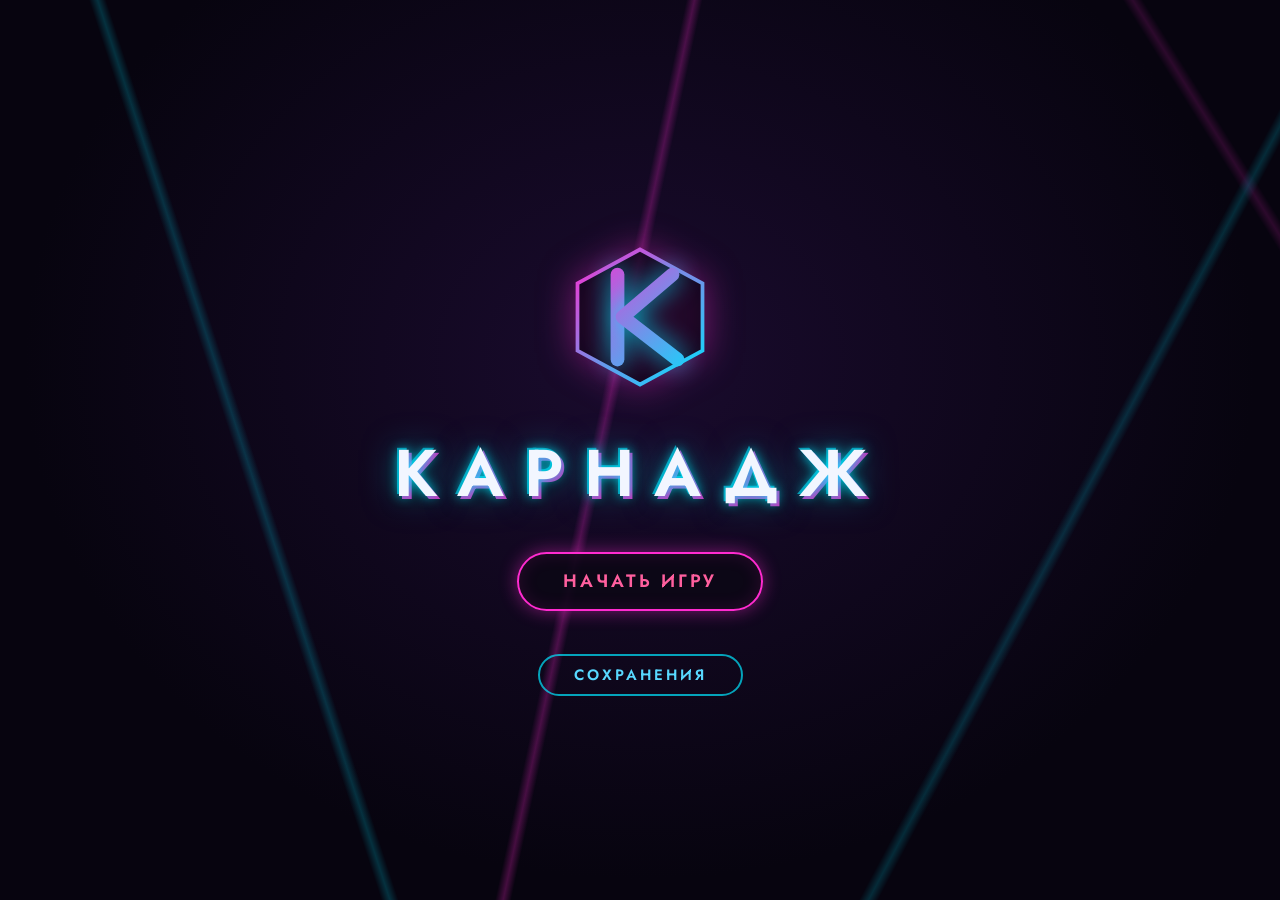
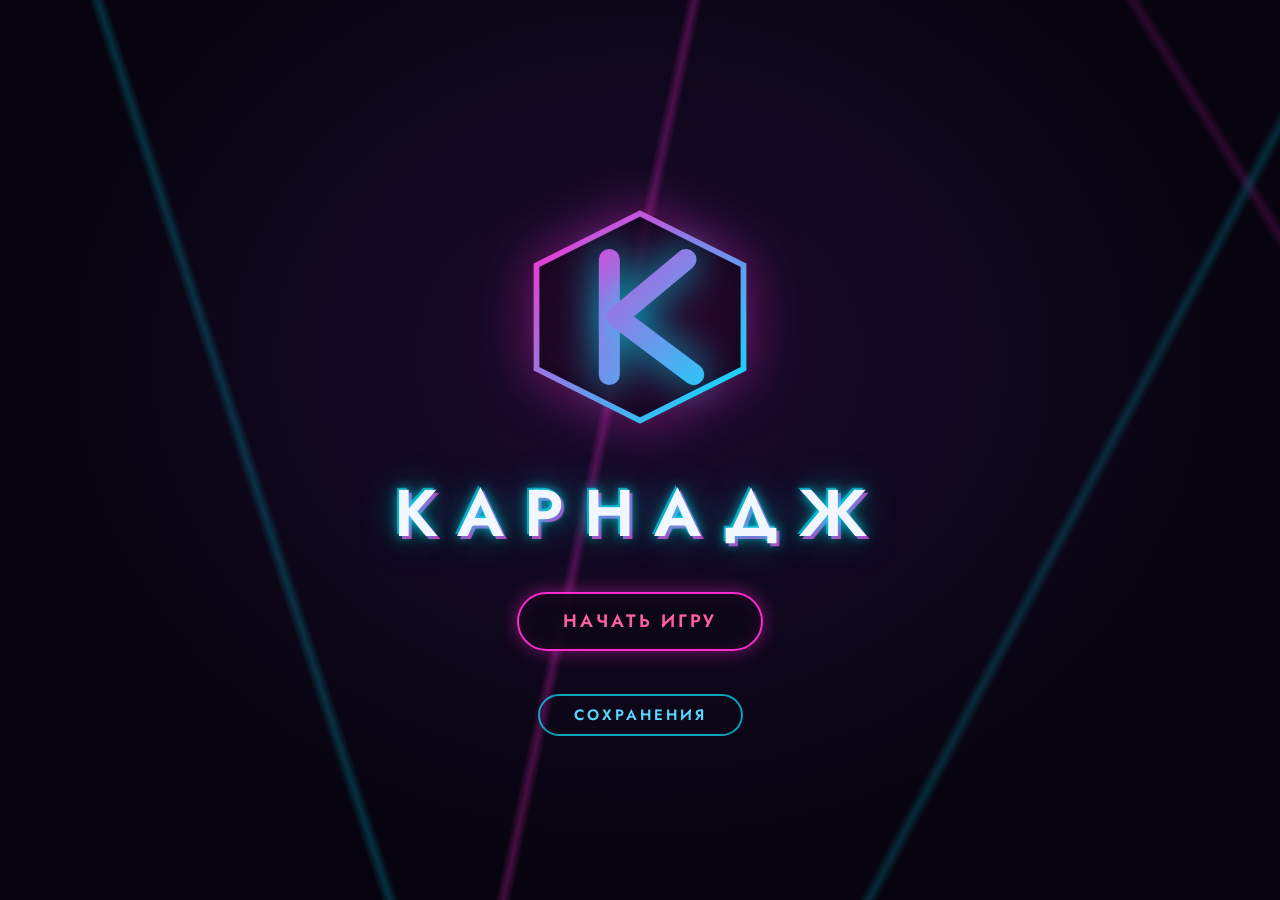
